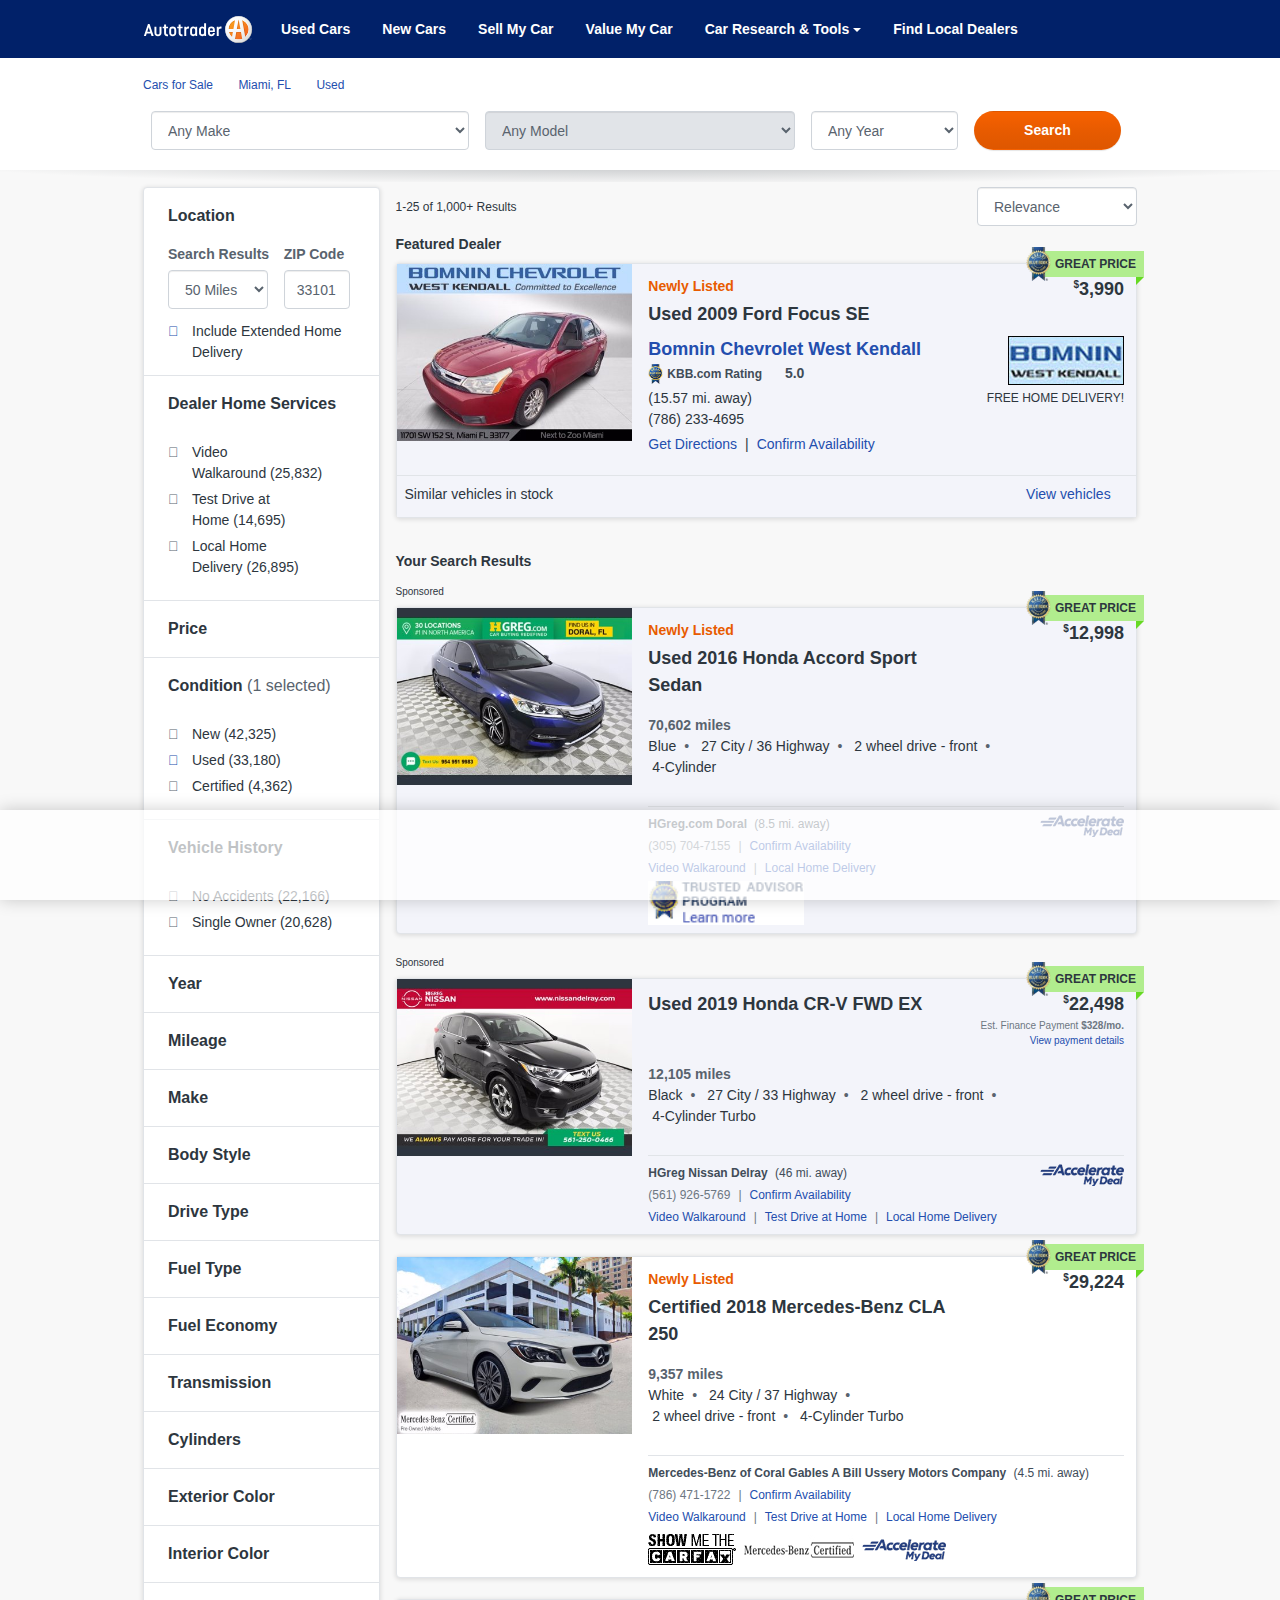
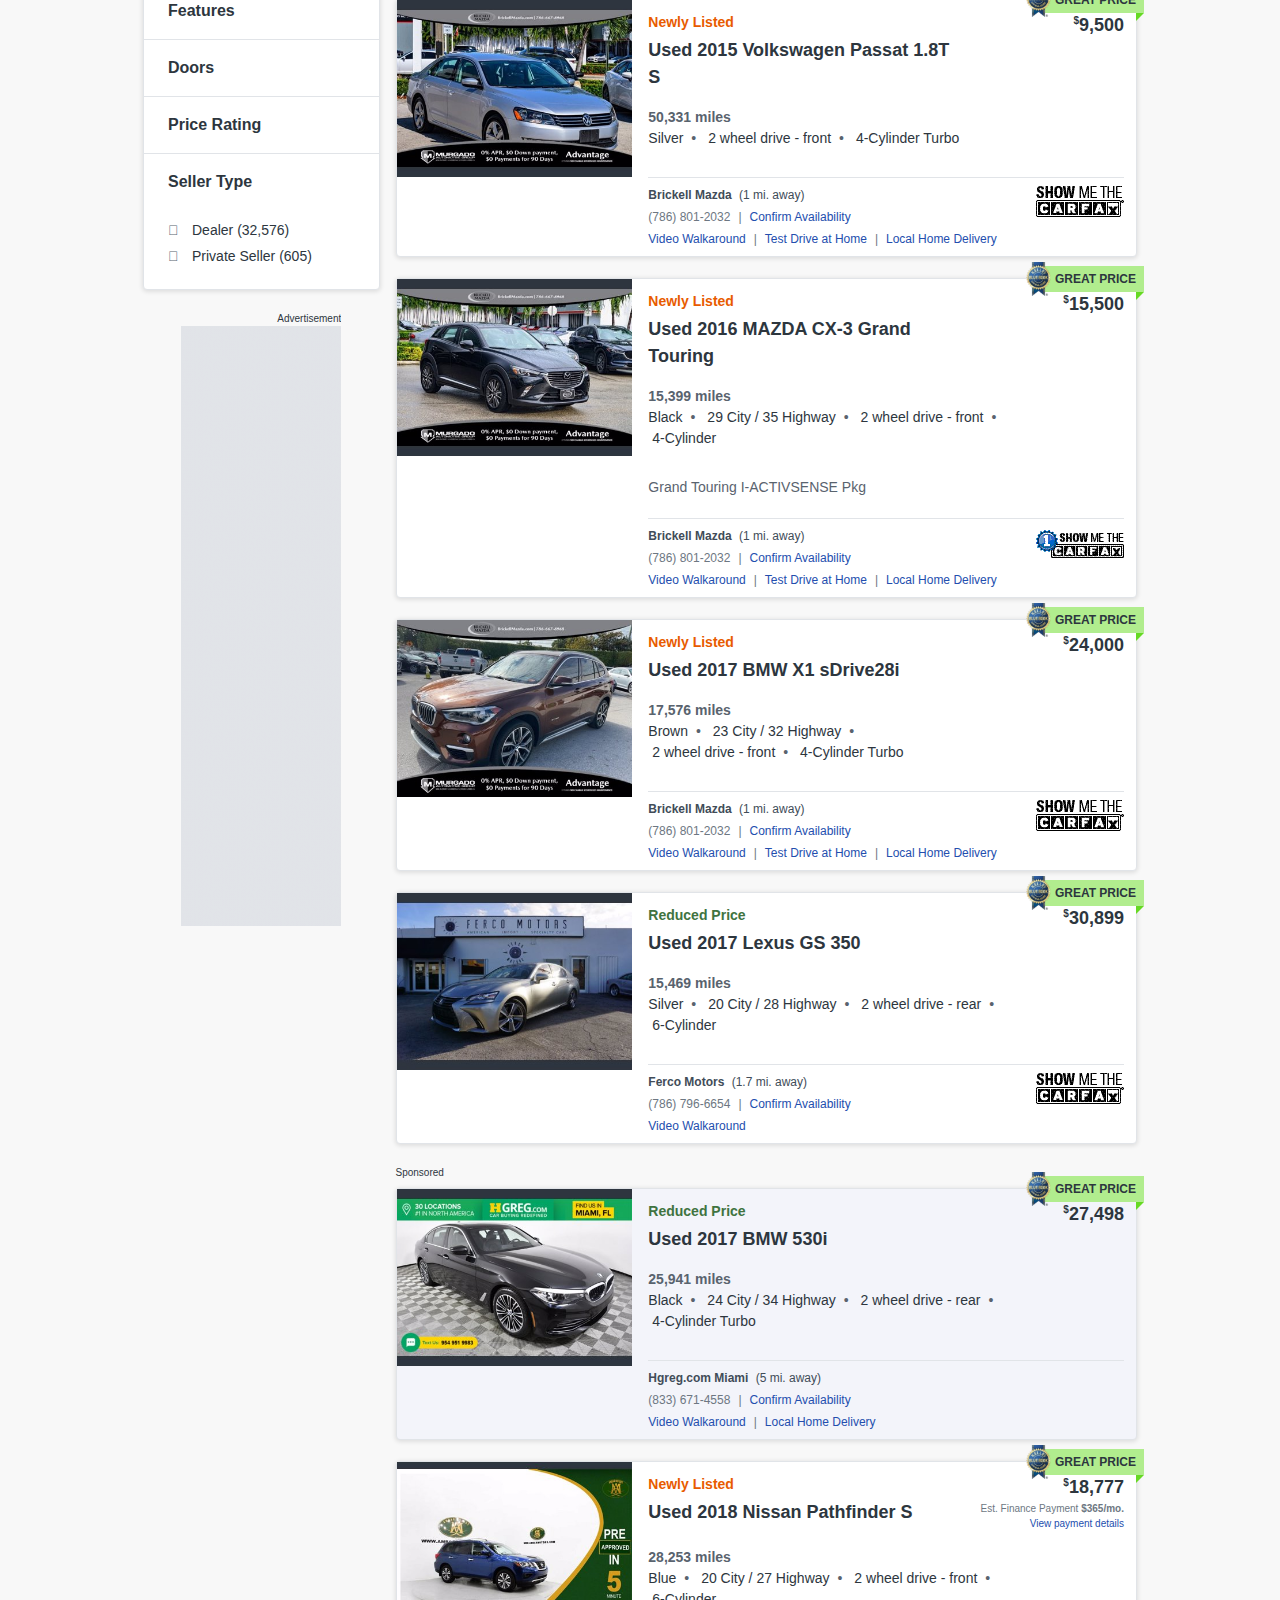
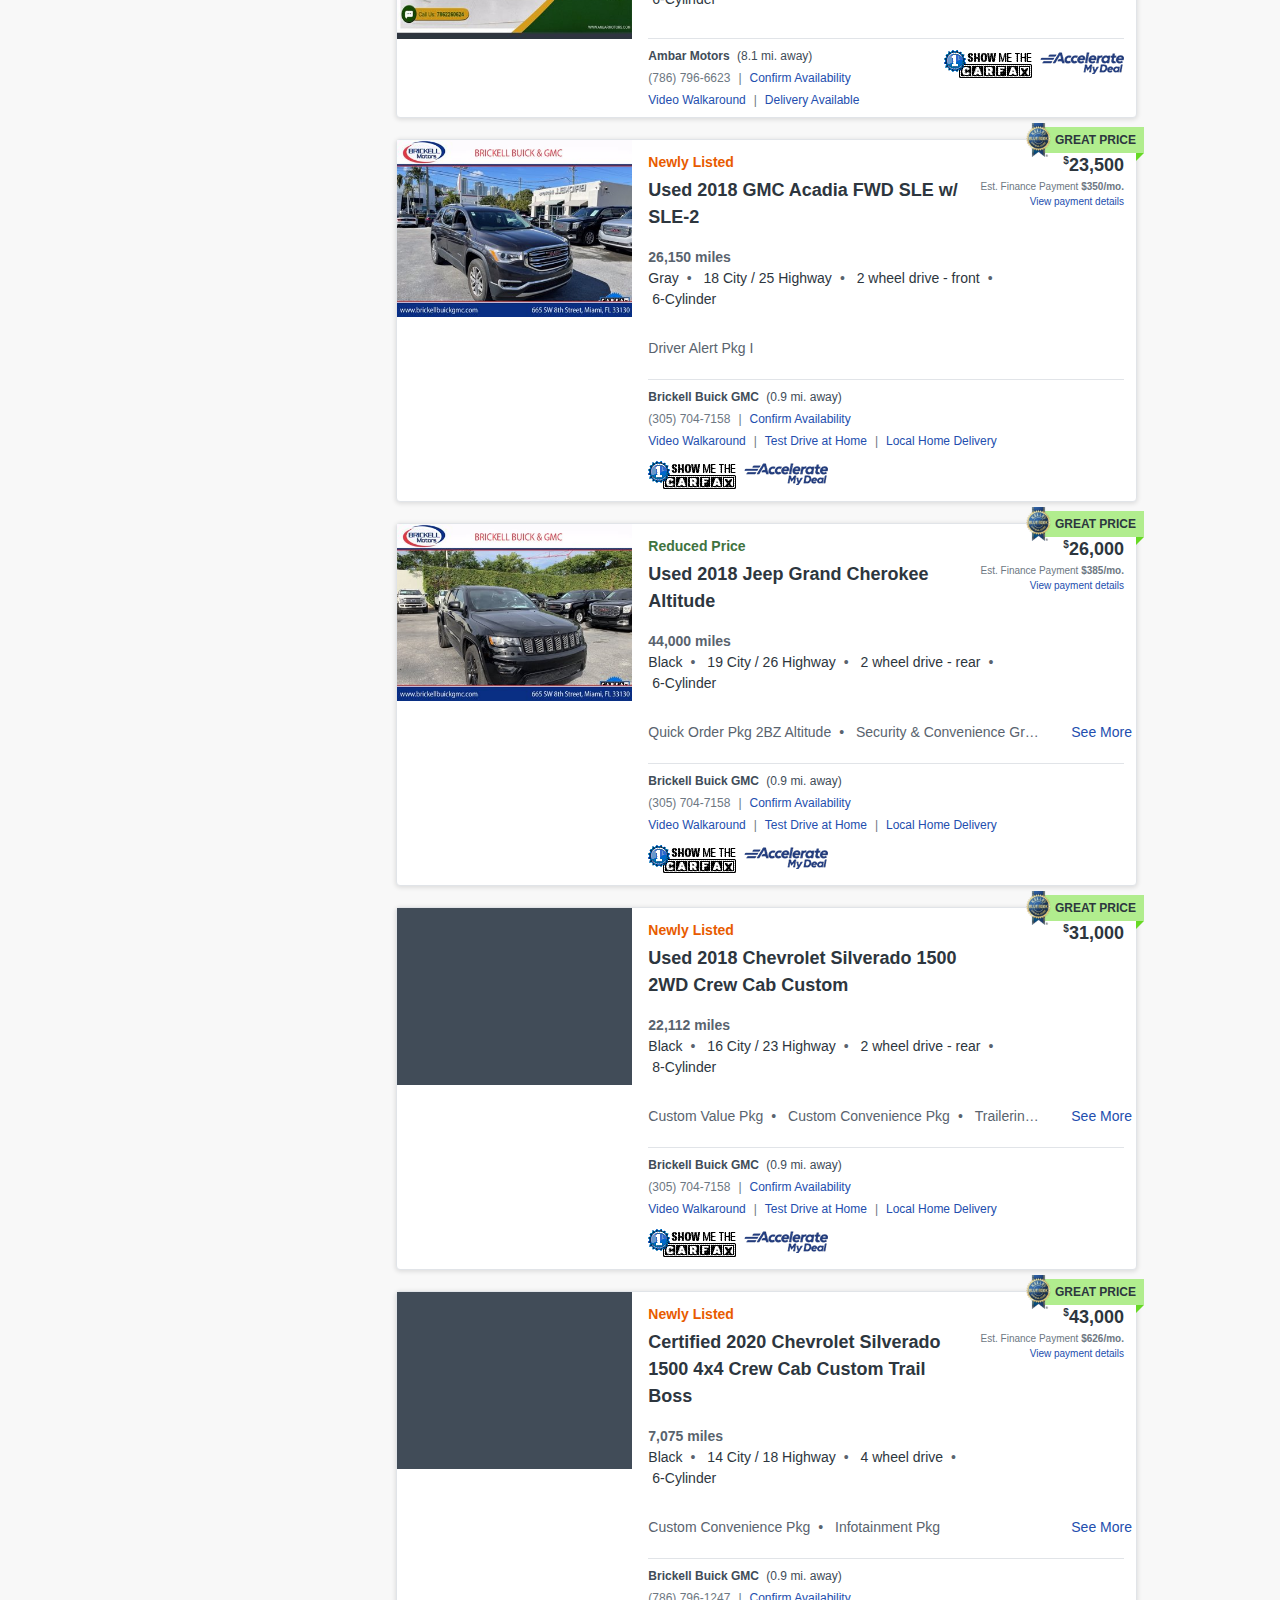
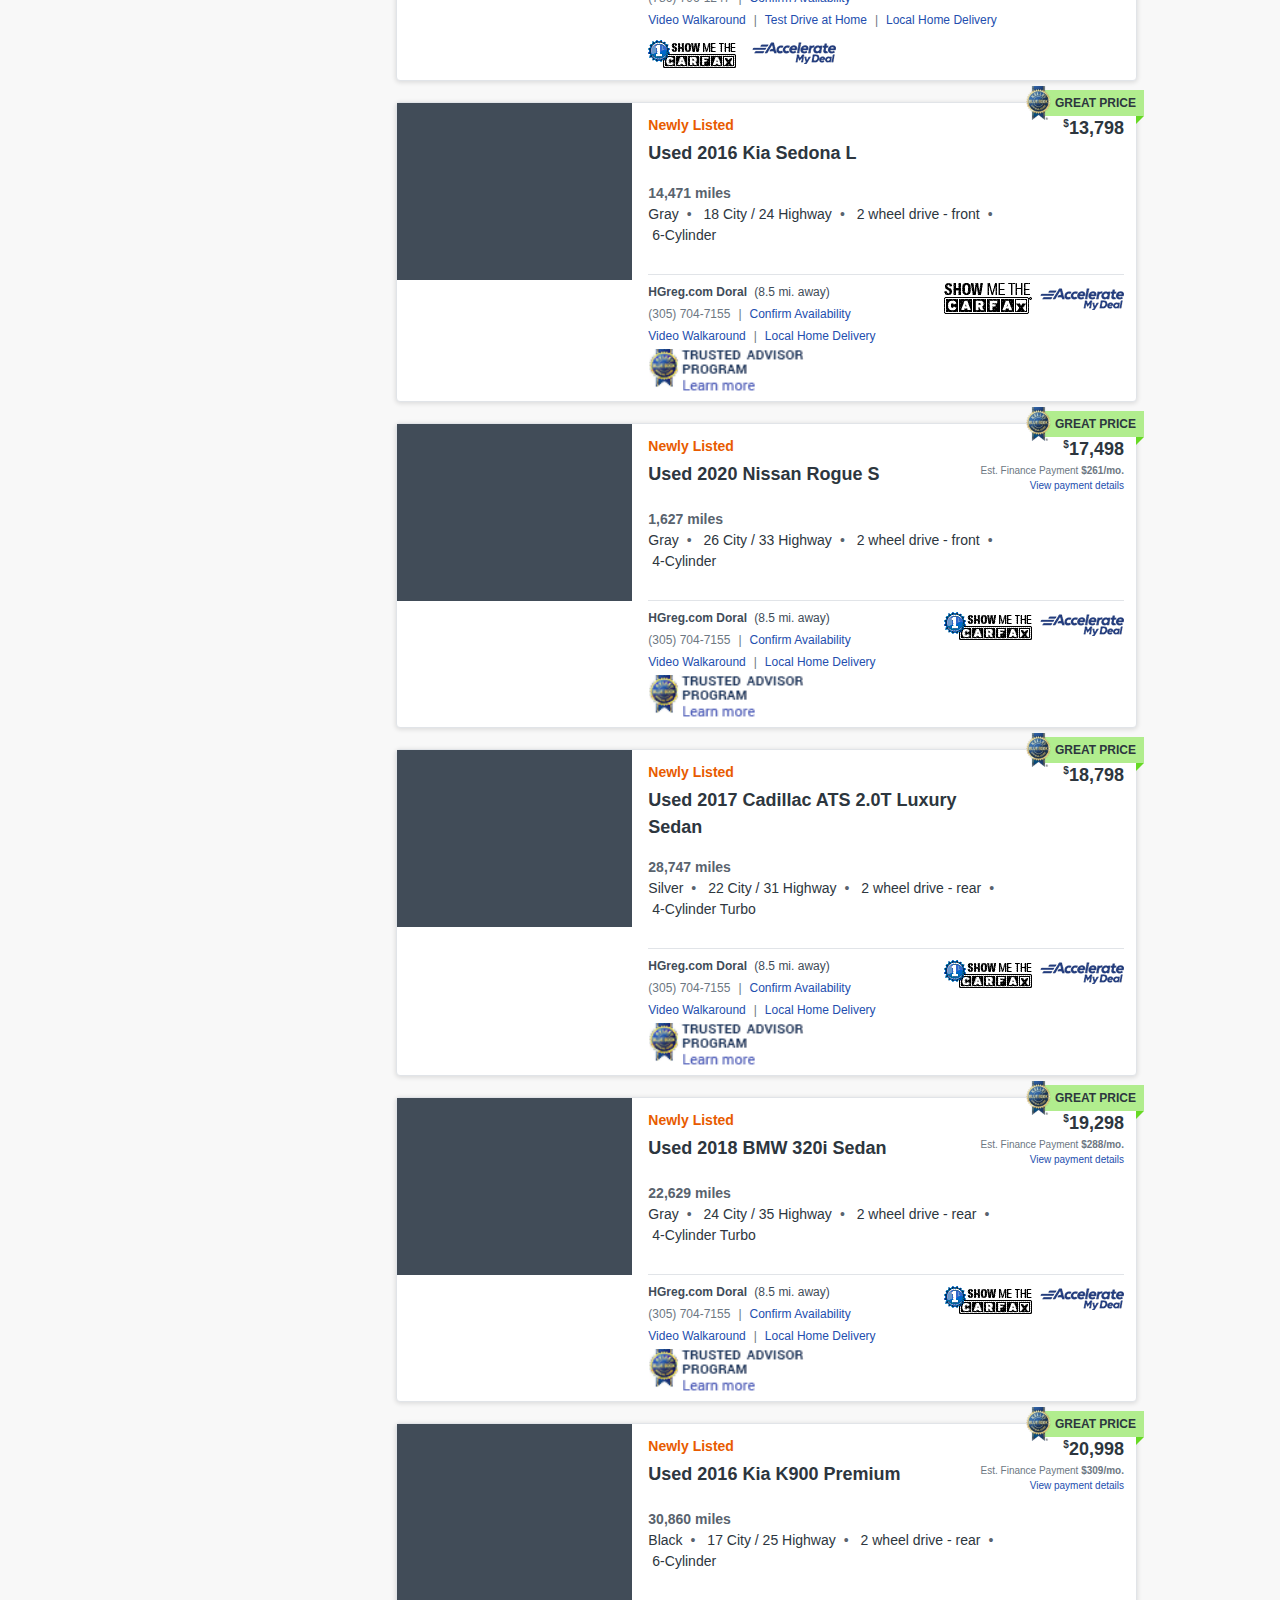
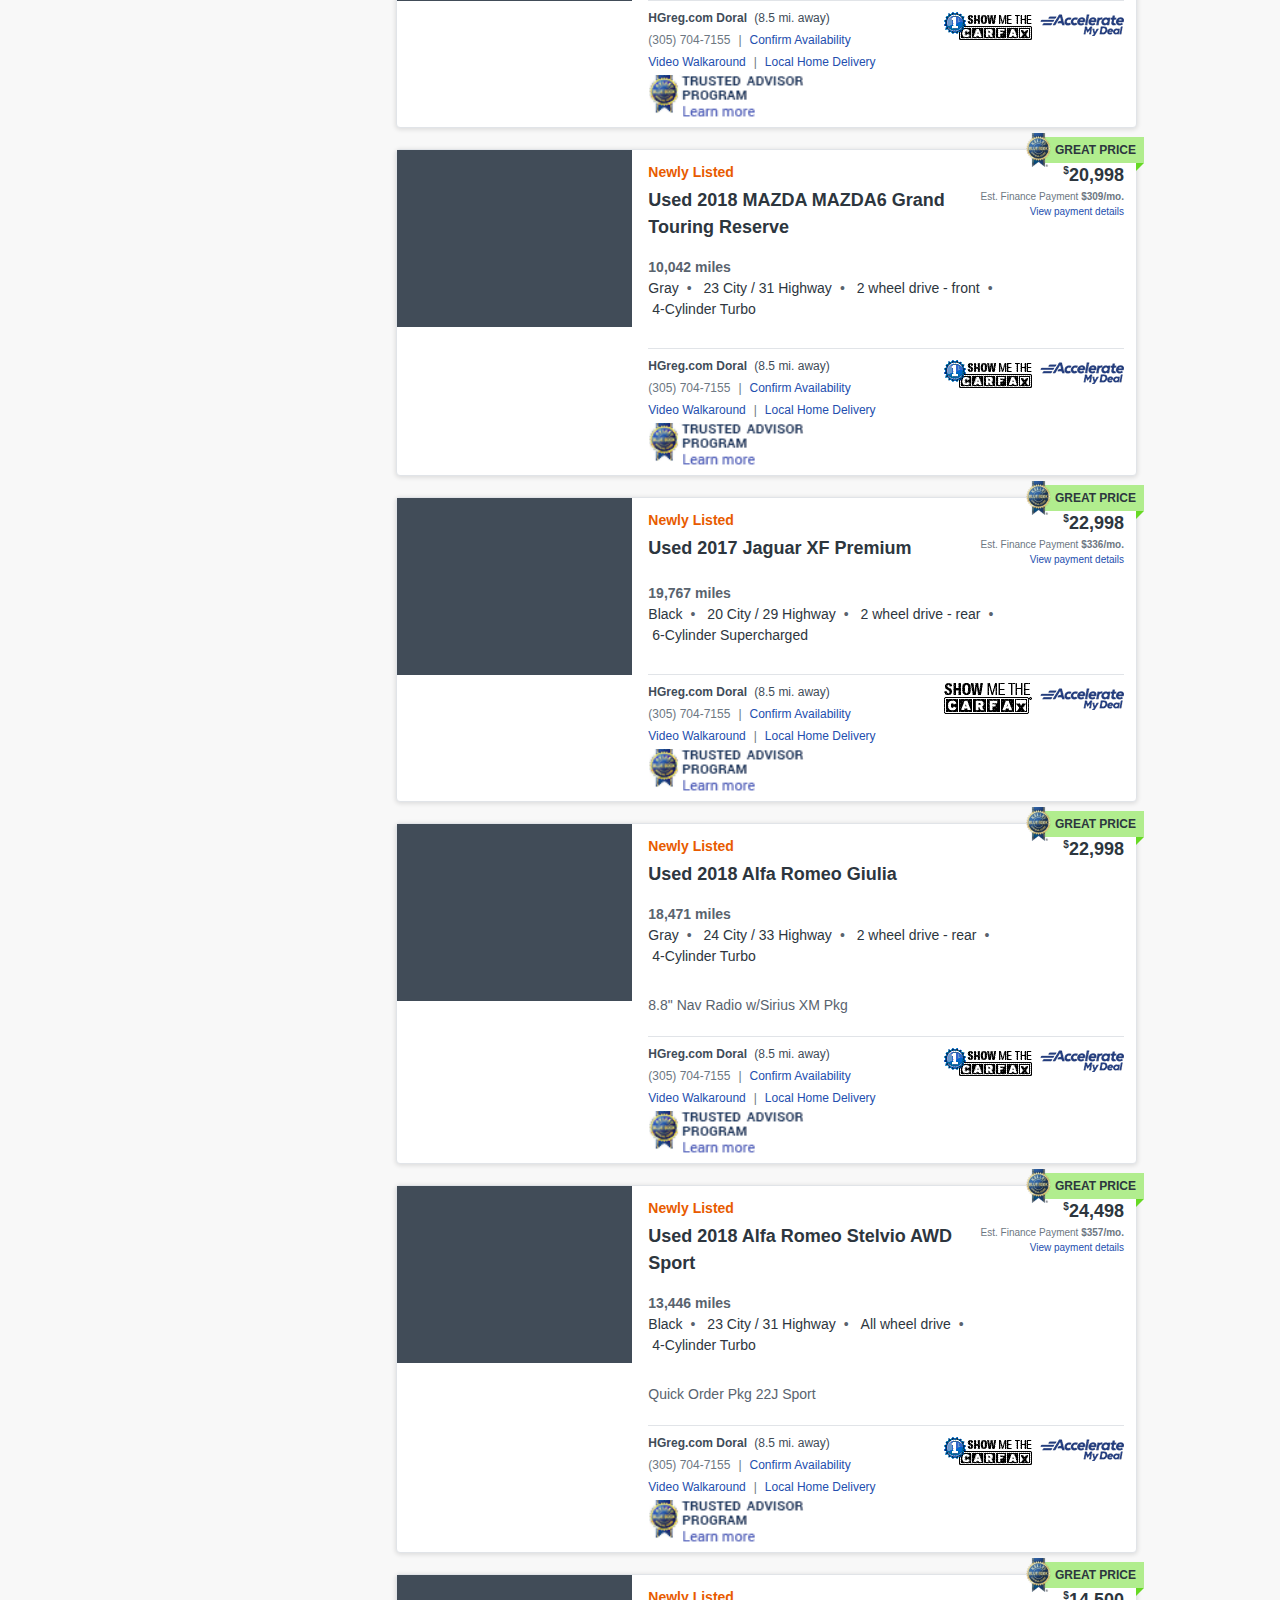
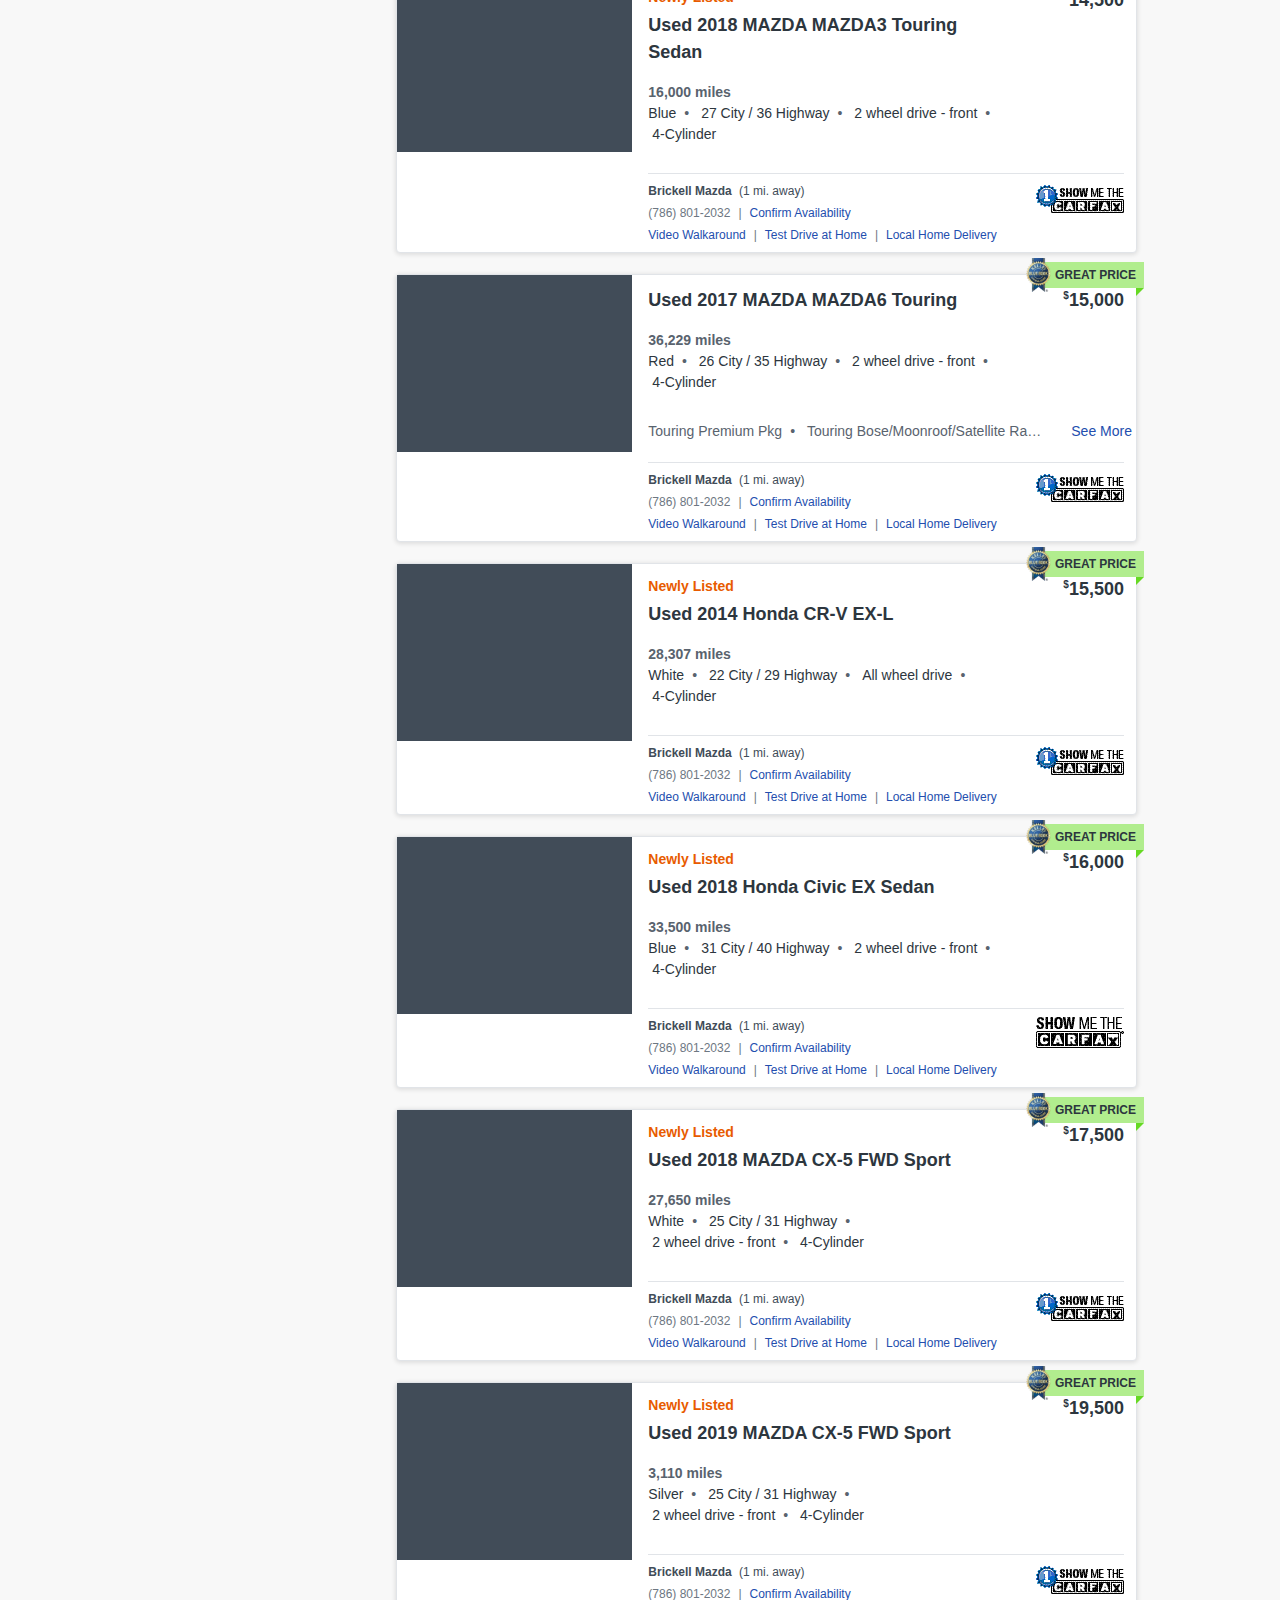
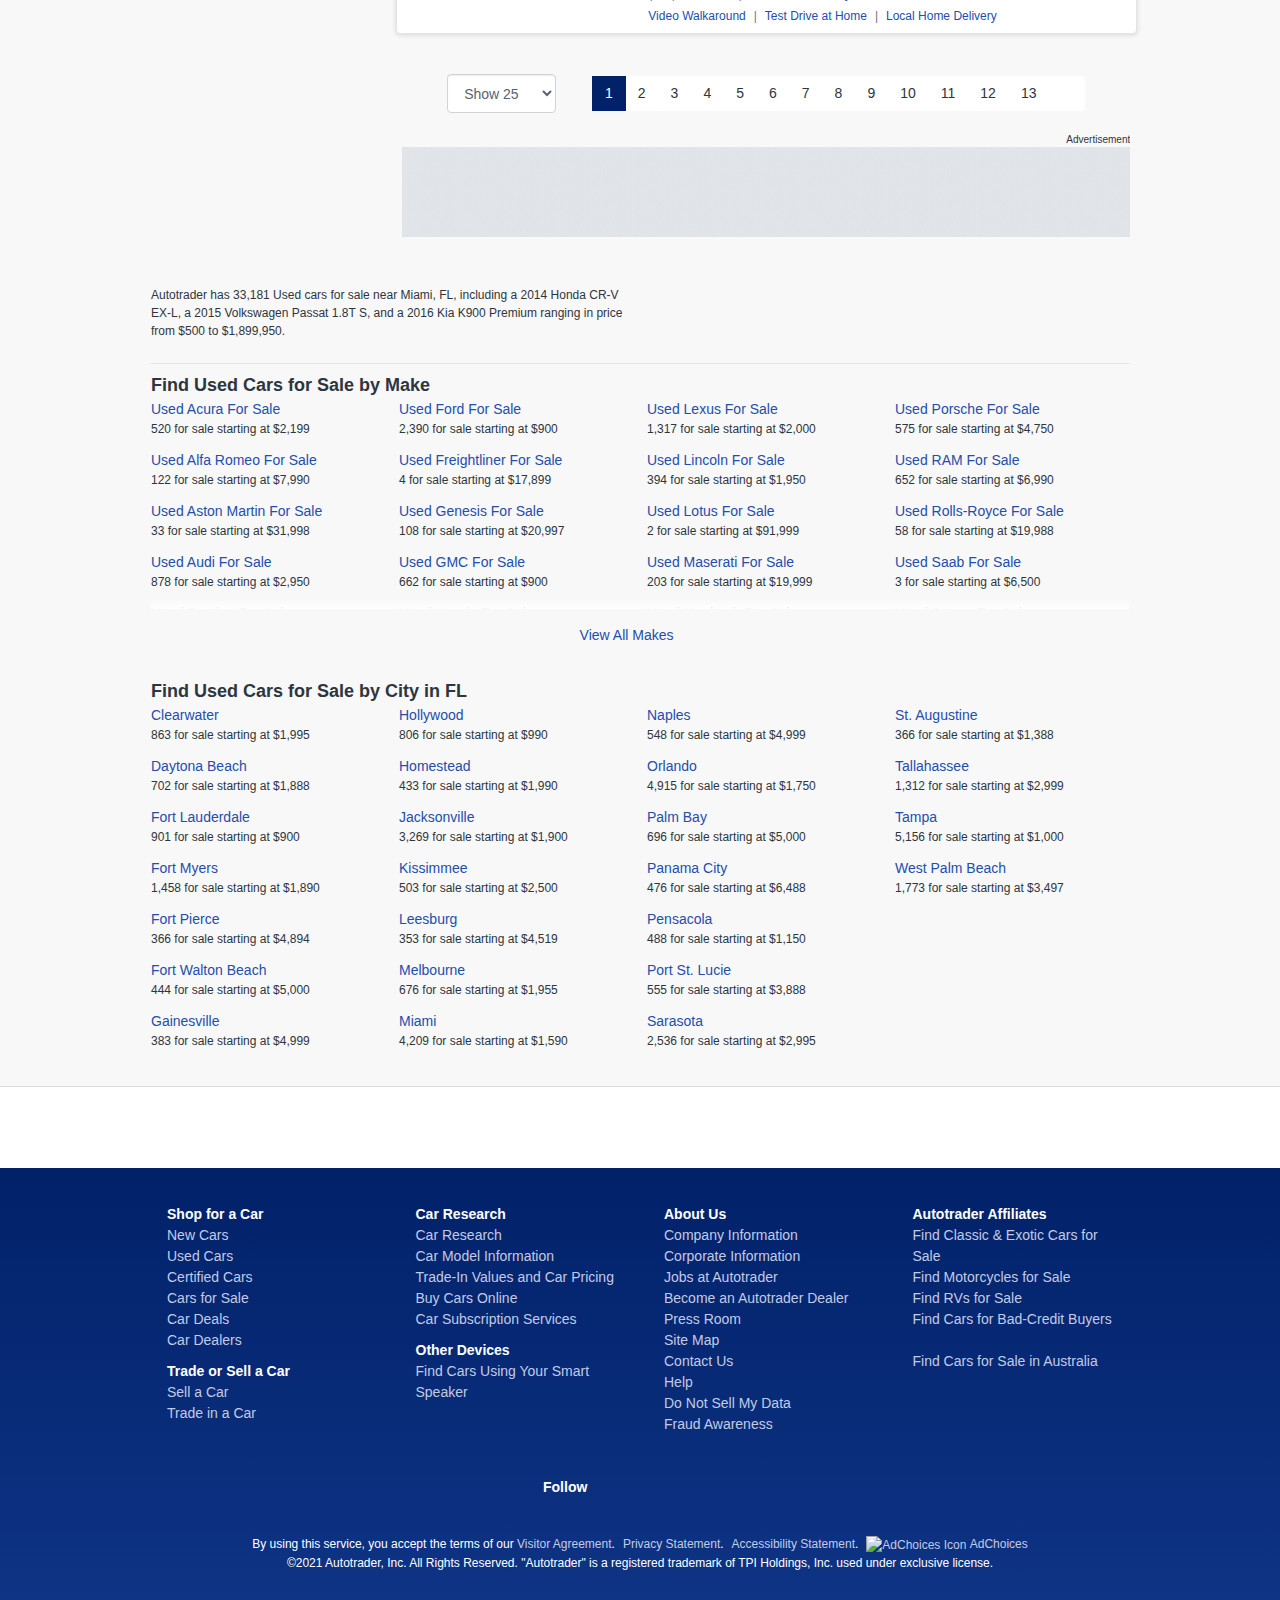
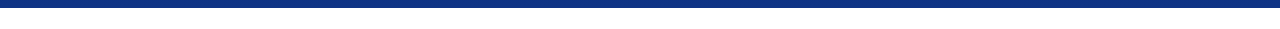
==== public/index.html @ 30ab5e2f "Added public folder" ====
<!DOCTYPE html>
<!-- saved from url=(0088)https://www.autotrader.com/cars-for-sale/searchresults.xhtml?zip=33101&listingTypes=used -->
<html lang="en">
<head>
<meta http-equiv="Content-Type" content="text/html; charset=UTF-8">
<meta http-equiv="X-UA-Compatible" content="IE=edge">
<meta name="viewport" content="width=device-width, initial-scale=1">
<title>Used Cars for Sale in Miami, FL (with Photos) -
	Autotrader</title>
<meta data-rh="true" name="description"
	content="See good deals, great deals and more on Used Cars in Miami, FL. Search from 33181 Used cars for sale, including a  2014 Honda CR-V EX-L, a  2015 Volkswagen Passat 1.8T S, and a  2016 Kia Sedona L ranging in price from $500 to $1,899,950.">
<meta data-rh="true" name="p:domain_verify"
	content="315d28475397cff9ca9875c3d437ee5b">
<meta data-rh="true" name="referrer" content="unsafe-url">
<meta data-rh="true" property="fb:admins" content="100000201817615">
<meta data-rh="true" property="fb:admins" content="57701950">
<meta data-rh="true" property="og:title"
	content="Used Cars for Sale in Miami, FL (with Photos) - Autotrader">
<meta data-rh="true" property="og:type" content="website">
<meta data-rh="true" property="og:url"
	content="https://www.autotrader.com/cars-for-sale/miami-fl-33101?location=&amp;dma=&amp;searchRadius=50">
<meta data-rh="true" property="og:image"
	content="https://www.autotrader.com/resources/img/components/open-graph_autotrader_new.png">
<meta data-rh="true" property="og:description"
	content="See good deals, great deals and more on Used Cars in Miami, FL. Search from 33181 Used cars for sale, including a  2014 Honda CR-V EX-L, a  2015 Volkswagen Passat 1.8T S, and a  2016 Kia Sedona L ranging in price from $500 to $1,899,950.">
<meta data-rh="true" property="og:site_name" content="Autotrader">
<link data-rh="true" rel="canonical"
	href="https://www.autotrader.com/cars-for-sale/miami-fl-33130">
<link data-rh="true" rel="image_src"
	href="https://www.autotrader.com/resources/img/components/open-graph_autotrader_new.png">
<link data-rh="true" rel="preload"
	href="https://fonts.gstatic.com/s/roboto/v20/KFOmCnqEu92Fr1Mu4mxKKTU1Kg.woff2"
	as="font" crossorigin="anonymous">
<link data-rh="true" rel="preload"
	href="https://fonts.gstatic.com/s/roboto/v20/KFOlCnqEu92Fr1MmWUlfBBc4AMP6lQ.woff2"
	as="font" crossorigin="anonymous">
<link data-rh="true" rel="preload" as="style"
	href="./Used Cars for Sale in Miami, FL (with Photos) - Autotrader_files/css2"
	crossorigin="anonymous">
<link data-rh="true" rel="stylesheet"
	href="./Used Cars for Sale in Miami, FL (with Photos) - Autotrader_files/css2"
	crossorigin="anonymous">
<link data-rh="true" rel="preload"
	href="https://www.autotrader.com/cars-for-sale/client/js/fonts/AXLcons.woff2"
	as="font" crossorigin="anonymous">
<link data-rh="true" rel="preconnect"
	href="https://assets.adobedtm.com/" crossorigin="anonymous">
<link data-rh="true" rel="preconnect"
	href="https://a10829270344.cdn.optimizely.com/">
<link data-rh="true" rel="preload"
	href="./Used Cars for Sale in Miami, FL (with Photos) - Autotrader_files/6695d25a309641aa94bc090f48d98955.jpg"
	as="image">
<link
	href="./Used Cars for Sale in Miami, FL (with Photos) - Autotrader_files/10.61bac5823bd93ba203cc.css"
	media="screen, projection" rel="stylesheet" type="text/css">
<script
	src="./Used Cars for Sale in Miami, FL (with Photos) - Autotrader_files/osd.js.download"></script>
<script type="text/javascript" async=""
	src="./Used Cars for Sale in Miami, FL (with Photos) - Autotrader_files/js"></script>
<script type="text/javascript"
	src="./Used Cars for Sale in Miami, FL (with Photos) - Autotrader_files/3136b8c69c"></script>
<script
	src="./Used Cars for Sale in Miami, FL (with Photos) - Autotrader_files/nr-1194.min.js.download"></script>
<script type="text/javascript" async=""
	src="./Used Cars for Sale in Miami, FL (with Photos) - Autotrader_files/clarivoy.js.download"></script>
<script async=""
	src="./Used Cars for Sale in Miami, FL (with Photos) - Autotrader_files/a91bb57d7f3f4.js.download"></script>
<script type="text/javascript" async=""
	src="./Used Cars for Sale in Miami, FL (with Photos) - Autotrader_files/262854n559168.js.download"></script>
<script async=""
	src="./Used Cars for Sale in Miami, FL (with Photos) - Autotrader_files/loader.js.download"></script>
<script
	src="./Used Cars for Sale in Miami, FL (with Photos) - Autotrader_files/bat.js.download"
	async=""></script>
<script
	src="./Used Cars for Sale in Miami, FL (with Photos) - Autotrader_files/1088220411210535"
	async=""></script>
<script async=""
	src="./Used Cars for Sale in Miami, FL (with Photos) - Autotrader_files/fbevents.js.download"></script>
<script type="text/javascript" async=""
	src="./Used Cars for Sale in Miami, FL (with Photos) - Autotrader_files/f.txt"></script>
<script type="text/javascript" async=""
	src="./Used Cars for Sale in Miami, FL (with Photos) - Autotrader_files/js(1)"></script>
<script
	src="./Used Cars for Sale in Miami, FL (with Photos) - Autotrader_files/cookie-first.js.download"></script>
<script>window.NREUM||(NREUM={});NREUM.info = {"agent":"","beacon":"bam-cell.nr-data.net","errorBeacon":"bam-cell.nr-data.net","licenseKey":"3136b8c69c","applicationID":"383969982","applicationTime":751.350943,"transactionName":"ZgRXZRBWC0FVVxBdWF9OdkQRQwpfG0cWRA==","queueTime":0,"ttGuid":"60eeeb49f0f7a696","agentToken":null}; (window.NREUM||(NREUM={})).init={privacy:{cookies_enabled:true}};(window.NREUM||(NREUM={})).loader_config={xpid:"VQMDUlBUCBADXFJbAQgOXlY=",licenseKey:"3136b8c69c",applicationID:"383969982"};window.NREUM||(NREUM={}),__nr_require=function(t,e,n){function r(n){if(!e[n]){var i=e[n]={exports:{}};t[n][0].call(i.exports,function(e){var i=t[n][1][e];return r(i||e)},i,i.exports)}return e[n].exports}if("function"==typeof __nr_require)return __nr_require;for(var i=0;i<n.length;i++)r(n[i]);return r}({1:[function(t,e,n){function r(t){try{c.console&&console.log(t)}catch(e){}}var i,o=t("ee"),a=t(23),c={};try{i=localStorage.getItem("__nr_flags").split(","),console&&"function"==typeof console.log&&(c.console=!0,i.indexOf("dev")!==-1&&(c.dev=!0),i.indexOf("nr_dev")!==-1&&(c.nrDev=!0))}catch(s){}c.nrDev&&o.on("internal-error",function(t){r(t.stack)}),c.dev&&o.on("fn-err",function(t,e,n){r(n.stack)}),c.dev&&(r("NR AGENT IN DEVELOPMENT MODE"),r("flags: "+a(c,function(t,e){return t}).join(", ")))},{}],2:[function(t,e,n){function r(t,e,n,r,c){try{p?p-=1:i(c||new UncaughtException(t,e,n),!0)}catch(f){try{o("ierr",[f,s.now(),!0])}catch(d){}}return"function"==typeof u&&u.apply(this,a(arguments))}function UncaughtException(t,e,n){this.message=t||"Uncaught error with no additional information",this.sourceURL=e,this.line=n}function i(t,e){var n=e?null:s.now();o("err",[t,n])}var o=t("handle"),a=t(24),c=t("ee"),s=t("loader"),f=t("gos"),u=window.onerror,d=!1,l="nr@seenError",p=0;s.features.err=!0,t(1),window.onerror=r;try{throw new Error}catch(h){"stack"in h&&(t(9),t(8),"addEventListener"in window&&t(5),s.xhrWrappable&&t(10),d=!0)}c.on("fn-start",function(t,e,n){d&&(p+=1)}),c.on("fn-err",function(t,e,n){d&&!n[l]&&(f(n,l,function(){return!0}),this.thrown=!0,i(n))}),c.on("fn-end",function(){d&&!this.thrown&&p>0&&(p-=1)}),c.on("internal-error",function(t){o("ierr",[t,s.now(),!0])})},{}],3:[function(t,e,n){t("loader").features.ins=!0},{}],4:[function(t,e,n){function r(t){}if(window.performance&&window.performance.timing&&window.performance.getEntriesByType){var i=t("ee"),o=t("handle"),a=t(9),c=t(8),s="learResourceTimings",f="addEventListener",u="resourcetimingbufferfull",d="bstResource",l="resource",p="-start",h="-end",m="fn"+p,w="fn"+h,v="bstTimer",g="pushState",y=t("loader");y.features.stn=!0,t(7),"addEventListener"in window&&t(5);var x=NREUM.o.EV;i.on(m,function(t,e){var n=t[0];n instanceof x&&(this.bstStart=y.now())}),i.on(w,function(t,e){var n=t[0];n instanceof x&&o("bst",[n,e,this.bstStart,y.now()])}),a.on(m,function(t,e,n){this.bstStart=y.now(),this.bstType=n}),a.on(w,function(t,e){o(v,[e,this.bstStart,y.now(),this.bstType])}),c.on(m,function(){this.bstStart=y.now()}),c.on(w,function(t,e){o(v,[e,this.bstStart,y.now(),"requestAnimationFrame"])}),i.on(g+p,function(t){this.time=y.now(),this.startPath=location.pathname+location.hash}),i.on(g+h,function(t){o("bstHist",[location.pathname+location.hash,this.startPath,this.time])}),f in window.performance&&(window.performance["c"+s]?window.performance[f](u,function(t){o(d,[window.performance.getEntriesByType(l)]),window.performance["c"+s]()},!1):window.performance[f]("webkit"+u,function(t){o(d,[window.performance.getEntriesByType(l)]),window.performance["webkitC"+s]()},!1)),document[f]("scroll",r,{passive:!0}),document[f]("keypress",r,!1),document[f]("click",r,!1)}},{}],5:[function(t,e,n){function r(t){for(var e=t;e&&!e.hasOwnProperty(u);)e=Object.getPrototypeOf(e);e&&i(e)}function i(t){c.inPlace(t,[u,d],"-",o)}function o(t,e){return t[1]}var a=t("ee").get("events"),c=t("wrap-function")(a,!0),s=t("gos"),f=XMLHttpRequest,u="addEventListener",d="removeEventListener";e.exports=a,"getPrototypeOf"in Object?(r(document),r(window),r(f.prototype)):f.prototype.hasOwnProperty(u)&&(i(window),i(f.prototype)),a.on(u+"-start",function(t,e){var n=t[1],r=s(n,"nr@wrapped",function(){function t(){if("function"==typeof n.handleEvent)return n.handleEvent.apply(n,arguments)}var e={object:t,"function":n}[typeof n];return e?c(e,"fn-",null,e.name||"anonymous"):n});this.wrapped=t[1]=r}),a.on(d+"-start",function(t){t[1]=this.wrapped||t[1]})},{}],6:[function(t,e,n){function r(t,e,n){var r=t[e];"function"==typeof r&&(t[e]=function(){var t=o(arguments),e={};i.emit(n+"before-start",[t],e);var a;e[m]&&e[m].dt&&(a=e[m].dt);var c=r.apply(this,t);return i.emit(n+"start",[t,a],c),c.then(function(t){return i.emit(n+"end",[null,t],c),t},function(t){throw i.emit(n+"end",[t],c),t})})}var i=t("ee").get("fetch"),o=t(24),a=t(23);e.exports=i;var c=window,s="fetch-",f=s+"body-",u=["arrayBuffer","blob","json","text","formData"],d=c.Request,l=c.Response,p=c.fetch,h="prototype",m="nr@context";d&&l&&p&&(a(u,function(t,e){r(d[h],e,f),r(l[h],e,f)}),r(c,"fetch",s),i.on(s+"end",function(t,e){var n=this;if(e){var r=e.headers.get("content-length");null!==r&&(n.rxSize=r),i.emit(s+"done",[null,e],n)}else i.emit(s+"done",[t],n)}))},{}],7:[function(t,e,n){var r=t("ee").get("history"),i=t("wrap-function")(r);e.exports=r;var o=window.history&&window.history.constructor&&window.history.constructor.prototype,a=window.history;o&&o.pushState&&o.replaceState&&(a=o),i.inPlace(a,["pushState","replaceState"],"-")},{}],8:[function(t,e,n){var r=t("ee").get("raf"),i=t("wrap-function")(r),o="equestAnimationFrame";e.exports=r,i.inPlace(window,["r"+o,"mozR"+o,"webkitR"+o,"msR"+o],"raf-"),r.on("raf-start",function(t){t[0]=i(t[0],"fn-")})},{}],9:[function(t,e,n){function r(t,e,n){t[0]=a(t[0],"fn-",null,n)}function i(t,e,n){this.method=n,this.timerDuration=isNaN(t[1])?0:+t[1],t[0]=a(t[0],"fn-",this,n)}var o=t("ee").get("timer"),a=t("wrap-function")(o),c="setTimeout",s="setInterval",f="clearTimeout",u="-start",d="-";e.exports=o,a.inPlace(window,[c,"setImmediate"],c+d),a.inPlace(window,[s],s+d),a.inPlace(window,[f,"clearImmediate"],f+d),o.on(s+u,r),o.on(c+u,i)},{}],10:[function(t,e,n){function r(t,e){d.inPlace(e,["onreadystatechange"],"fn-",c)}function i(){var t=this,e=u.context(t);t.readyState>3&&!e.resolved&&(e.resolved=!0,u.emit("xhr-resolved",[],t)),d.inPlace(t,g,"fn-",c)}function o(t){y.push(t),h&&(b?b.then(a):w?w(a):(E=-E,R.data=E))}function a(){for(var t=0;t<y.length;t++)r([],y[t]);y.length&&(y=[])}function c(t,e){return e}function s(t,e){for(var n in t)e[n]=t[n];return e}t(5);var f=t("ee"),u=f.get("xhr"),d=t("wrap-function")(u),l=NREUM.o,p=l.XHR,h=l.MO,m=l.PR,w=l.SI,v="readystatechange",g=["onload","onerror","onabort","onloadstart","onloadend","onprogress","ontimeout"],y=[];e.exports=u;var x=window.XMLHttpRequest=function(t){var e=new p(t);try{u.emit("new-xhr",[e],e),e.addEventListener(v,i,!1)}catch(n){try{u.emit("internal-error",[n])}catch(r){}}return e};if(s(p,x),x.prototype=p.prototype,d.inPlace(x.prototype,["open","send"],"-xhr-",c),u.on("send-xhr-start",function(t,e){r(t,e),o(e)}),u.on("open-xhr-start",r),h){var b=m&&m.resolve();if(!w&&!m){var E=1,R=document.createTextNode(E);new h(a).observe(R,{characterData:!0})}}else f.on("fn-end",function(t){t[0]&&t[0].type===v||a()})},{}],11:[function(t,e,n){function r(t){if(!c(t))return null;var e=window.NREUM;if(!e.loader_config)return null;var n=(e.loader_config.accountID||"").toString()||null,r=(e.loader_config.agentID||"").toString()||null,f=(e.loader_config.trustKey||"").toString()||null;if(!n||!r)return null;var h=p.generateSpanId(),m=p.generateTraceId(),w=Date.now(),v={spanId:h,traceId:m,timestamp:w};return(t.sameOrigin||s(t)&&l())&&(v.traceContextParentHeader=i(h,m),v.traceContextStateHeader=o(h,w,n,r,f)),(t.sameOrigin&&!u()||!t.sameOrigin&&s(t)&&d())&&(v.newrelicHeader=a(h,m,w,n,r,f)),v}function i(t,e){return"00-"+e+"-"+t+"-01"}function o(t,e,n,r,i){var o=0,a="",c=1,s="",f="";return i+"@nr="+o+"-"+c+"-"+n+"-"+r+"-"+t+"-"+a+"-"+s+"-"+f+"-"+e}function a(t,e,n,r,i,o){var a="btoa"in window&&"function"==typeof window.btoa;if(!a)return null;var c={v:[0,1],d:{ty:"Browser",ac:r,ap:i,id:t,tr:e,ti:n}};return o&&r!==o&&(c.d.tk=o),btoa(JSON.stringify(c))}function c(t){return f()&&s(t)}function s(t){var e=!1,n={};if("init"in NREUM&&"distributed_tracing"in NREUM.init&&(n=NREUM.init.distributed_tracing),t.sameOrigin)e=!0;else if(n.allowed_origins instanceof Array)for(var r=0;r<n.allowed_origins.length;r++){var i=h(n.allowed_origins[r]);if(t.hostname===i.hostname&&t.protocol===i.protocol&&t.port===i.port){e=!0;break}}return e}function f(){return"init"in NREUM&&"distributed_tracing"in NREUM.init&&!!NREUM.init.distributed_tracing.enabled}function u(){return"init"in NREUM&&"distributed_tracing"in NREUM.init&&!!NREUM.init.distributed_tracing.exclude_newrelic_header}function d(){return"init"in NREUM&&"distributed_tracing"in NREUM.init&&NREUM.init.distributed_tracing.cors_use_newrelic_header!==!1}function l(){return"init"in NREUM&&"distributed_tracing"in NREUM.init&&!!NREUM.init.distributed_tracing.cors_use_tracecontext_headers}var p=t(20),h=t(13);e.exports={generateTracePayload:r,shouldGenerateTrace:c}},{}],12:[function(t,e,n){function r(t){var e=this.params,n=this.metrics;if(!this.ended){this.ended=!0;for(var r=0;r<l;r++)t.removeEventListener(d[r],this.listener,!1);e.aborted||(n.duration=a.now()-this.startTime,this.loadCaptureCalled||4!==t.readyState?null==e.status&&(e.status=0):o(this,t),n.cbTime=this.cbTime,u.emit("xhr-done",[t],t),c("xhr",[e,n,this.startTime]))}}function i(t,e){var n=s(e),r=t.params;r.host=n.hostname+":"+n.port,r.pathname=n.pathname,t.parsedOrigin=s(e),t.sameOrigin=t.parsedOrigin.sameOrigin}function o(t,e){t.params.status=e.status;var n=w(e,t.lastSize);if(n&&(t.metrics.rxSize=n),t.sameOrigin){var r=e.getResponseHeader("X-NewRelic-App-Data");r&&(t.params.cat=r.split(", ").pop())}t.loadCaptureCalled=!0}var a=t("loader");if(a.xhrWrappable){var c=t("handle"),s=t(13),f=t(11).generateTracePayload,u=t("ee"),d=["load","error","abort","timeout"],l=d.length,p=t("id"),h=t(17),m=t(16),w=t(14),v=window.XMLHttpRequest;a.features.xhr=!0,t(10),t(6),u.on("new-xhr",function(t){var e=this;e.totalCbs=0,e.called=0,e.cbTime=0,e.end=r,e.ended=!1,e.xhrGuids={},e.lastSize=null,e.loadCaptureCalled=!1,t.addEventListener("load",function(n){o(e,t)},!1),h&&(h>34||h<10)||window.opera||t.addEventListener("progress",function(t){e.lastSize=t.loaded},!1)}),u.on("open-xhr-start",function(t){this.params={method:t[0]},i(this,t[1]),this.metrics={}}),u.on("open-xhr-end",function(t,e){"loader_config"in NREUM&&"xpid"in NREUM.loader_config&&this.sameOrigin&&e.setRequestHeader("X-NewRelic-ID",NREUM.loader_config.xpid);var n=f(this.parsedOrigin);if(n){var r=!1;n.newrelicHeader&&(e.setRequestHeader("newrelic",n.newrelicHeader),r=!0),n.traceContextParentHeader&&(e.setRequestHeader("traceparent",n.traceContextParentHeader),n.traceContextStateHeader&&e.setRequestHeader("tracestate",n.traceContextStateHeader),r=!0),r&&(this.dt=n)}}),u.on("send-xhr-start",function(t,e){var n=this.metrics,r=t[0],i=this;if(n&&r){var o=m(r);o&&(n.txSize=o)}this.startTime=a.now(),this.listener=function(t){try{"abort"!==t.type||i.loadCaptureCalled||(i.params.aborted=!0),("load"!==t.type||i.called===i.totalCbs&&(i.onloadCalled||"function"!=typeof e.onload))&&i.end(e)}catch(n){try{u.emit("internal-error",[n])}catch(r){}}};for(var c=0;c<l;c++)e.addEventListener(d[c],this.listener,!1)}),u.on("xhr-cb-time",function(t,e,n){this.cbTime+=t,e?this.onloadCalled=!0:this.called+=1,this.called!==this.totalCbs||!this.onloadCalled&&"function"==typeof n.onload||this.end(n)}),u.on("xhr-load-added",function(t,e){var n=""+p(t)+!!e;this.xhrGuids&&!this.xhrGuids[n]&&(this.xhrGuids[n]=!0,this.totalCbs+=1)}),u.on("xhr-load-removed",function(t,e){var n=""+p(t)+!!e;this.xhrGuids&&this.xhrGuids[n]&&(delete this.xhrGuids[n],this.totalCbs-=1)}),u.on("addEventListener-end",function(t,e){e instanceof v&&"load"===t[0]&&u.emit("xhr-load-added",[t[1],t[2]],e)}),u.on("removeEventListener-end",function(t,e){e instanceof v&&"load"===t[0]&&u.emit("xhr-load-removed",[t[1],t[2]],e)}),u.on("fn-start",function(t,e,n){e instanceof v&&("onload"===n&&(this.onload=!0),("load"===(t[0]&&t[0].type)||this.onload)&&(this.xhrCbStart=a.now()))}),u.on("fn-end",function(t,e){this.xhrCbStart&&u.emit("xhr-cb-time",[a.now()-this.xhrCbStart,this.onload,e],e)}),u.on("fetch-before-start",function(t){function e(t,e){var n=!1;return e.newrelicHeader&&(t.set("newrelic",e.newrelicHeader),n=!0),e.traceContextParentHeader&&(t.set("traceparent",e.traceContextParentHeader),e.traceContextStateHeader&&t.set("tracestate",e.traceContextStateHeader),n=!0),n}var n,r=t[1]||{};"string"==typeof t[0]?n=t[0]:t[0]&&t[0].url?n=t[0].url:window.URL&&t[0]&&t[0]instanceof URL&&(n=t[0].href),n&&(this.parsedOrigin=s(n),this.sameOrigin=this.parsedOrigin.sameOrigin);var i=f(this.parsedOrigin);if(i&&(i.newrelicHeader||i.traceContextParentHeader))if("string"==typeof t[0]||window.URL&&t[0]&&t[0]instanceof URL){var o={};for(var a in r)o[a]=r[a];o.headers=new Headers(r.headers||{}),e(o.headers,i)&&(this.dt=i),t.length>1?t[1]=o:t.push(o)}else t[0]&&t[0].headers&&e(t[0].headers,i)&&(this.dt=i)})}},{}],13:[function(t,e,n){var r={};e.exports=function(t){if(t in r)return r[t];var e=document.createElement("a"),n=window.location,i={};e.href=t,i.port=e.port;var o=e.href.split("://");!i.port&&o[1]&&(i.port=o[1].split("/")[0].split("@").pop().split(":")[1]),i.port&&"0"!==i.port||(i.port="https"===o[0]?"443":"80"),i.hostname=e.hostname||n.hostname,i.pathname=e.pathname,i.protocol=o[0],"/"!==i.pathname.charAt(0)&&(i.pathname="/"+i.pathname);var a=!e.protocol||":"===e.protocol||e.protocol===n.protocol,c=e.hostname===document.domain&&e.port===n.port;return i.sameOrigin=a&&(!e.hostname||c),"/"===i.pathname&&(r[t]=i),i}},{}],14:[function(t,e,n){function r(t,e){var n=t.responseType;return"json"===n&&null!==e?e:"arraybuffer"===n||"blob"===n||"json"===n?i(t.response):"text"===n||""===n||void 0===n?i(t.responseText):void 0}var i=t(16);e.exports=r},{}],15:[function(t,e,n){function r(){}function i(t,e,n){return function(){return o(t,[f.now()].concat(c(arguments)),e?null:this,n),e?void 0:this}}var o=t("handle"),a=t(23),c=t(24),s=t("ee").get("tracer"),f=t("loader"),u=NREUM;"undefined"==typeof window.newrelic&&(newrelic=u);var d=["setPageViewName","setCustomAttribute","setErrorHandler","finished","addToTrace","inlineHit","addRelease"],l="api-",p=l+"ixn-";a(d,function(t,e){u[e]=i(l+e,!0,"api")}),u.addPageAction=i(l+"addPageAction",!0),u.setCurrentRouteName=i(l+"routeName",!0),e.exports=newrelic,u.interaction=function(){return(new r).get()};var h=r.prototype={createTracer:function(t,e){var n={},r=this,i="function"==typeof e;return o(p+"tracer",[f.now(),t,n],r),function(){if(s.emit((i?"":"no-")+"fn-start",[f.now(),r,i],n),i)try{return e.apply(this,arguments)}catch(t){throw s.emit("fn-err",[arguments,this,t],n),t}finally{s.emit("fn-end",[f.now()],n)}}}};a("actionText,setName,setAttribute,save,ignore,onEnd,getContext,end,get".split(","),function(t,e){h[e]=i(p+e)}),newrelic.noticeError=function(t,e){"string"==typeof t&&(t=new Error(t)),o("err",[t,f.now(),!1,e])}},{}],16:[function(t,e,n){e.exports=function(t){if("string"==typeof t&&t.length)return t.length;if("object"==typeof t){if("undefined"!=typeof ArrayBuffer&&t instanceof ArrayBuffer&&t.byteLength)return t.byteLength;if("undefined"!=typeof Blob&&t instanceof Blob&&t.size)return t.size;if(!("undefined"!=typeof FormData&&t instanceof FormData))try{return JSON.stringify(t).length}catch(e){return}}}},{}],17:[function(t,e,n){var r=0,i=navigator.userAgent.match(/Firefox[\/\s](\d+\.\d+)/);i&&(r=+i[1]),e.exports=r},{}],18:[function(t,e,n){function r(){return c.exists&&performance.now?Math.round(performance.now()):(o=Math.max((new Date).getTime(),o))-a}function i(){return o}var o=(new Date).getTime(),a=o,c=t(25);e.exports=r,e.exports.offset=a,e.exports.getLastTimestamp=i},{}],19:[function(t,e,n){function r(t,e){var n=t.getEntries();n.forEach(function(t){"first-paint"===t.name?d("timing",["fp",Math.floor(t.startTime)]):"first-contentful-paint"===t.name&&d("timing",["fcp",Math.floor(t.startTime)])})}function i(t,e){var n=t.getEntries();n.length>0&&d("lcp",[n[n.length-1]])}function o(t){t.getEntries().forEach(function(t){t.hadRecentInput||d("cls",[t])})}function a(t){if(t instanceof h&&!w){var e=Math.round(t.timeStamp),n={type:t.type};e<=l.now()?n.fid=l.now()-e:e>l.offset&&e<=Date.now()?(e-=l.offset,n.fid=l.now()-e):e=l.now(),w=!0,d("timing",["fi",e,n])}}function c(t){d("pageHide",[l.now(),t])}if(!("init"in NREUM&&"page_view_timing"in NREUM.init&&"enabled"in NREUM.init.page_view_timing&&NREUM.init.page_view_timing.enabled===!1)){var s,f,u,d=t("handle"),l=t("loader"),p=t(22),h=NREUM.o.EV;if("PerformanceObserver"in window&&"function"==typeof window.PerformanceObserver){s=new PerformanceObserver(r);try{s.observe({entryTypes:["paint"]})}catch(m){}f=new PerformanceObserver(i);try{f.observe({entryTypes:["largest-contentful-paint"]})}catch(m){}u=new PerformanceObserver(o);try{u.observe({type:"layout-shift",buffered:!0})}catch(m){}}if("addEventListener"in document){var w=!1,v=["click","keydown","mousedown","pointerdown","touchstart"];v.forEach(function(t){document.addEventListener(t,a,!1)})}p(c)}},{}],20:[function(t,e,n){function r(){function t(){return e?15&e[n++]:16*Math.random()|0}var e=null,n=0,r=window.crypto||window.msCrypto;r&&r.getRandomValues&&(e=r.getRandomValues(new Uint8Array(31)));for(var i,o="xxxxxxxx-xxxx-4xxx-yxxx-xxxxxxxxxxxx",a="",c=0;c<o.length;c++)i=o[c],"x"===i?a+=t().toString(16):"y"===i?(i=3&t()|8,a+=i.toString(16)):a+=i;return a}function i(){return a(16)}function o(){return a(32)}function a(t){function e(){return n?15&n[r++]:16*Math.random()|0}var n=null,r=0,i=window.crypto||window.msCrypto;i&&i.getRandomValues&&Uint8Array&&(n=i.getRandomValues(new Uint8Array(31)));for(var o=[],a=0;a<t;a++)o.push(e().toString(16));return o.join("")}e.exports={generateUuid:r,generateSpanId:i,generateTraceId:o}},{}],21:[function(t,e,n){function r(t,e){if(!i)return!1;if(t!==i)return!1;if(!e)return!0;if(!o)return!1;for(var n=o.split("."),r=e.split("."),a=0;a<r.length;a++)if(r[a]!==n[a])return!1;return!0}var i=null,o=null,a=/Version\/(\S+)\s+Safari/;if(navigator.userAgent){var c=navigator.userAgent,s=c.match(a);s&&c.indexOf("Chrome")===-1&&c.indexOf("Chromium")===-1&&(i="Safari",o=s[1])}e.exports={agent:i,version:o,match:r}},{}],22:[function(t,e,n){function r(t){function e(){t(a&&document[a]?document[a]:document[i]?"hidden":"visible")}"addEventListener"in document&&o&&document.addEventListener(o,e,!1)}e.exports=r;var i,o,a;"undefined"!=typeof document.hidden?(i="hidden",o="visibilitychange",a="visibilityState"):"undefined"!=typeof document.msHidden?(i="msHidden",o="msvisibilitychange"):"undefined"!=typeof document.webkitHidden&&(i="webkitHidden",o="webkitvisibilitychange",a="webkitVisibilityState")},{}],23:[function(t,e,n){function r(t,e){var n=[],r="",o=0;for(r in t)i.call(t,r)&&(n[o]=e(r,t[r]),o+=1);return n}var i=Object.prototype.hasOwnProperty;e.exports=r},{}],24:[function(t,e,n){function r(t,e,n){e||(e=0),"undefined"==typeof n&&(n=t?t.length:0);for(var r=-1,i=n-e||0,o=Array(i<0?0:i);++r<i;)o[r]=t[e+r];return o}e.exports=r},{}],25:[function(t,e,n){e.exports={exists:"undefined"!=typeof window.performance&&window.performance.timing&&"undefined"!=typeof window.performance.timing.navigationStart}},{}],ee:[function(t,e,n){function r(){}function i(t){function e(t){return t&&t instanceof r?t:t?f(t,s,a):a()}function n(n,r,i,o,a){if(a!==!1&&(a=!0),!p.aborted||o){t&&a&&t(n,r,i);for(var c=e(i),s=m(n),f=s.length,u=0;u<f;u++)s[u].apply(c,r);var l=d[y[n]];return l&&l.push([x,n,r,c]),c}}function o(t,e){g[t]=m(t).concat(e)}function h(t,e){var n=g[t];if(n)for(var r=0;r<n.length;r++)n[r]===e&&n.splice(r,1)}function m(t){return g[t]||[]}function w(t){return l[t]=l[t]||i(n)}function v(t,e){u(t,function(t,n){e=e||"feature",y[n]=e,e in d||(d[e]=[])})}var g={},y={},x={on:o,addEventListener:o,removeEventListener:h,emit:n,get:w,listeners:m,context:e,buffer:v,abort:c,aborted:!1};return x}function o(t){return f(t,s,a)}function a(){return new r}function c(){(d.api||d.feature)&&(p.aborted=!0,d=p.backlog={})}var s="nr@context",f=t("gos"),u=t(23),d={},l={},p=e.exports=i();e.exports.getOrSetContext=o,p.backlog=d},{}],gos:[function(t,e,n){function r(t,e,n){if(i.call(t,e))return t[e];var r=n();if(Object.defineProperty&&Object.keys)try{return Object.defineProperty(t,e,{value:r,writable:!0,enumerable:!1}),r}catch(o){}return t[e]=r,r}var i=Object.prototype.hasOwnProperty;e.exports=r},{}],handle:[function(t,e,n){function r(t,e,n,r){i.buffer([t],r),i.emit(t,e,n)}var i=t("ee").get("handle");e.exports=r,r.ee=i},{}],id:[function(t,e,n){function r(t){var e=typeof t;return!t||"object"!==e&&"function"!==e?-1:t===window?0:a(t,o,function(){return i++})}var i=1,o="nr@id",a=t("gos");e.exports=r},{}],loader:[function(t,e,n){function r(){if(!b++){var t=x.info=NREUM.info,e=l.getElementsByTagName("script")[0];if(setTimeout(f.abort,3e4),!(t&&t.licenseKey&&t.applicationID&&e))return f.abort();s(g,function(e,n){t[e]||(t[e]=n)});var n=a();c("mark",["onload",n+x.offset],null,"api"),c("timing",["load",n]);var r=l.createElement("script");r.src="https://"+t.agent,e.parentNode.insertBefore(r,e)}}function i(){"complete"===l.readyState&&o()}function o(){c("mark",["domContent",a()+x.offset],null,"api")}var a=t(18),c=t("handle"),s=t(23),f=t("ee"),u=t(21),d=window,l=d.document,p="addEventListener",h="attachEvent",m=d.XMLHttpRequest,w=m&&m.prototype;NREUM.o={ST:setTimeout,SI:d.setImmediate,CT:clearTimeout,XHR:m,REQ:d.Request,EV:d.Event,PR:d.Promise,MO:d.MutationObserver};var v=""+location,g={beacon:"bam.nr-data.net",errorBeacon:"bam.nr-data.net",agent:"js-agent.newrelic.com/nr-1194.min.js"},y=m&&w&&w[p]&&!/CriOS/.test(navigator.userAgent),x=e.exports={offset:a.getLastTimestamp(),now:a,origin:v,features:{},xhrWrappable:y,userAgent:u};t(15),t(19),l[p]?(l[p]("DOMContentLoaded",o,!1),d[p]("load",r,!1)):(l[h]("onreadystatechange",i),d[h]("onload",r)),c("mark",["firstbyte",a.getLastTimestamp()],null,"api");var b=0},{}],"wrap-function":[function(t,e,n){function r(t,e){function n(e,n,r,s,f){function nrWrapper(){var o,a,u,l;try{a=this,o=d(arguments),u="function"==typeof r?r(o,a):r||{}}catch(p){i([p,"",[o,a,s],u],t)}c(n+"start",[o,a,s],u,f);try{return l=e.apply(a,o)}catch(h){throw c(n+"err",[o,a,h],u,f),h}finally{c(n+"end",[o,a,l],u,f)}}return a(e)?e:(n||(n=""),nrWrapper[l]=e,o(e,nrWrapper,t),nrWrapper)}function r(t,e,r,i,o){r||(r="");var c,s,f,u="-"===r.charAt(0);for(f=0;f<e.length;f++)s=e[f],c=t[s],a(c)||(t[s]=n(c,u?s+r:r,i,s,o))}function c(n,r,o,a){if(!h||e){var c=h;h=!0;try{t.emit(n,r,o,e,a)}catch(s){i([s,n,r,o],t)}h=c}}return t||(t=u),n.inPlace=r,n.flag=l,n}function i(t,e){e||(e=u);try{e.emit("internal-error",t)}catch(n){}}function o(t,e,n){if(Object.defineProperty&&Object.keys)try{var r=Object.keys(t);return r.forEach(function(n){Object.defineProperty(e,n,{get:function(){return t[n]},set:function(e){return t[n]=e,e}})}),e}catch(o){i([o],n)}for(var a in t)p.call(t,a)&&(e[a]=t[a]);return e}function a(t){return!(t&&t instanceof Function&&t.apply&&!t[l])}function c(t,e){var n=e(t);return n[l]=t,o(t,n,u),n}function s(t,e,n){var r=t[e];t[e]=c(r,n)}function f(){for(var t=arguments.length,e=new Array(t),n=0;n<t;++n)e[n]=arguments[n];return e}var u=t("ee"),d=t(24),l="nr@original",p=Object.prototype.hasOwnProperty,h=!1;e.exports=r,e.exports.wrapFunction=c,e.exports.wrapInPlace=s,e.exports.argsToArray=f},{}]},{},["loader",2,12,4,3]);</script>
<script>Object.prototype[Symbol.toStringTag] = Object.prototype[Symbol.toStringTag];</script>
<link rel="prefetch" as="script"
	href="https://www.autotrader.com/cars-for-sale/client/js/footercontentinjector.c7b65cc64c315083c11f.min.js">
<script charset="utf-8"
	src="./Used Cars for Sale in Miami, FL (with Photos) - Autotrader_files/vendors_asf_experimentlist_srp_vdp.fef2754e68b19de8cad2.min.js.download"></script>
<script charset="utf-8"
	src="./Used Cars for Sale in Miami, FL (with Photos) - Autotrader_files/vendors_asf_personalizationHeader_srp_vdp.a99e39c4b060244af313.min.js.download"></script>
<script charset="utf-8"
	src="./Used Cars for Sale in Miami, FL (with Photos) - Autotrader_files/vendors_personalizationHeader_srp_vdp.5a78c1cfbd5eb674cf64.min.js.download"></script>
<script charset="utf-8"
	src="./Used Cars for Sale in Miami, FL (with Photos) - Autotrader_files/vendors_asf_srp_vdp.271d1a35bca651f52ab9.min.js.download"></script>
<script charset="utf-8"
	src="./Used Cars for Sale in Miami, FL (with Photos) - Autotrader_files/srp.b58ecf20a7abbd4d413b.min.js.download"></script>
<link rel="prefetch" as="script"
	href="./Used Cars for Sale in Miami, FL (with Photos) - Autotrader_files/vendors_personalizationHeader.20f9cd704bc4336a3187.min.js.download">
<script async="" type="text/javascript"
	src="./Used Cars for Sale in Miami, FL (with Photos) - Autotrader_files/pwt.js.download"></script>
<script async="" type="text/javascript"
	src="./Used Cars for Sale in Miami, FL (with Photos) - Autotrader_files/reactBirfBundle.js.download"></script>
<script async="" type="text/javascript"
	src="./Used Cars for Sale in Miami, FL (with Photos) - Autotrader_files/pix-at.min.js.download"></script>
<script async="" type="text/javascript"
	src="./Used Cars for Sale in Miami, FL (with Photos) - Autotrader_files/gtm.js.download"></script>
<script charset="utf-8"
	src="./Used Cars for Sale in Miami, FL (with Photos) - Autotrader_files/vendors_personalizationHeader.20f9cd704bc4336a3187.min.js.download"></script>
<script
	src="./Used Cars for Sale in Miami, FL (with Photos) - Autotrader_files/launch-ENf563ceb50a3e4c0faf42170c0ede38d6.min.js.download"
	async="true" data-rh="true"></script>
<script async="" type="text/javascript"
	src="./Used Cars for Sale in Miami, FL (with Photos) - Autotrader_files/gpt.js.download"></script>
<meta http-equiv="origin-trial"
	content="[base64]">
<script
	src="./Used Cars for Sale in Miami, FL (with Photos) - Autotrader_files/pubads_impl_2021011301.js.download"
	async=""></script>
<script
	src="./Used Cars for Sale in Miami, FL (with Photos) - Autotrader_files/EXb95c49cd93664756b2716899f34367bd-libraryCode_source.min.js.download"
	async=""></script>
<script
	src="./Used Cars for Sale in Miami, FL (with Photos) - Autotrader_files/js(2)"
	async=""></script>
<script
	src="./Used Cars for Sale in Miami, FL (with Photos) - Autotrader_files/RC0917a002f6ac42b58cb674936d7e6d79-source.min.js.download"
	async=""></script>
<script
	src="./Used Cars for Sale in Miami, FL (with Photos) - Autotrader_files/RC9c2548ce0b4f482ba7cfe8cba3bc4adb-source.min.js.download"
	async=""></script>
<script
	src="./Used Cars for Sale in Miami, FL (with Photos) - Autotrader_files/RC44ace4afddf642e6b6f9a27a74787013-source.min.js.download"
	async=""></script>
<script
	src="./Used Cars for Sale in Miami, FL (with Photos) - Autotrader_files/RC7543a24ca8ea4c12b4ccc68a4822c29e-source.min.js.download"
	async=""></script>
<script
	src="./Used Cars for Sale in Miami, FL (with Photos) - Autotrader_files/RCf29bb26fefe14973b797c089753c2e9a-source.min.js.download"
	async=""></script>
<script
	src="./Used Cars for Sale in Miami, FL (with Photos) - Autotrader_files/RCf94f4dcb25714fda9a8875759b375ada-source.min.js.download"
	async=""></script>
<script
	src="./Used Cars for Sale in Miami, FL (with Photos) - Autotrader_files/RC50d964fa57d440ff804dea34e6e303a7-source.min.js.download"
	async=""></script>
<script
	src="./Used Cars for Sale in Miami, FL (with Photos) - Autotrader_files/RC4c03e03e431746988695e8c437caa8d8-source.min.js.download"
	async=""></script>
<script
	src="./Used Cars for Sale in Miami, FL (with Photos) - Autotrader_files/RC3f8e7befa9ef4c1ea9f01092bfa3b88a-source.min.js.download"
	async=""></script>
<script
	src="./Used Cars for Sale in Miami, FL (with Photos) - Autotrader_files/RCfd9cf0c9f9f5478480467373aba35d8c-source.min.js.download"
	async=""></script>
<script
	src="./Used Cars for Sale in Miami, FL (with Photos) - Autotrader_files/RCffc92078da6b4dc8af2bdd9296bacd4b-source.min.js.download"
	async=""></script>
<script
	src="./Used Cars for Sale in Miami, FL (with Photos) - Autotrader_files/RC574fe78688634538ae57d6f0a3237a47-source.min.js.download"
	async=""></script>
<script
	src="./Used Cars for Sale in Miami, FL (with Photos) - Autotrader_files/RCbbdd6002b12e4103a7373bcb636738e3-source.min.js.download"
	async=""></script>
<script
	src="./Used Cars for Sale in Miami, FL (with Photos) - Autotrader_files/RC2f59b0aafac841a2b5a40a9ee064b824-source.min.js.download"
	async=""></script>
<script
	src="./Used Cars for Sale in Miami, FL (with Photos) - Autotrader_files/RC7400ac734218422194a9edc6b792e069-source.min.js.download"
	async=""></script>
<script
	src="./Used Cars for Sale in Miami, FL (with Photos) - Autotrader_files/RC3ce5e92f31b84f328435f2397e7e15e0-source.min.js.download"
	async=""></script>
<script
	src="./Used Cars for Sale in Miami, FL (with Photos) - Autotrader_files/RC25d337334782465cb312291ed5e0eca7-source.min.js.download"
	async=""></script>
<script
	src="./Used Cars for Sale in Miami, FL (with Photos) - Autotrader_files/RCfd9e6d2343c0449c8839775d177e1cb5-source.min.js.download"
	async=""></script>
<script
	src="./Used Cars for Sale in Miami, FL (with Photos) - Autotrader_files/RCecee394314a743489906051544ad849a-source.min.js.download"
	async=""></script>
<script
	src="./Used Cars for Sale in Miami, FL (with Photos) - Autotrader_files/RC60479ddab7f24ada928317592a30837e-source.min.js.download"
	async=""></script>
<script
	src="./Used Cars for Sale in Miami, FL (with Photos) - Autotrader_files/RCebe5e20e4195477aab553a0a3167ef29-source.min.js.download"
	async=""></script>
<script
	src="./Used Cars for Sale in Miami, FL (with Photos) - Autotrader_files/RC0b8bcf23ac3f4ef8927b78dce42a45c3-source.min.js.download"
	async=""></script>
<meta http-equiv="origin-trial"
	content="AxL6K+7uLMunmYb1wpp/[base64]">
<script
	src="./Used Cars for Sale in Miami, FL (with Photos) - Autotrader_files/f(1).txt"></script>
<script
	src="./Used Cars for Sale in Miami, FL (with Photos) - Autotrader_files/f(2).txt"></script>
<link rel="preload"
	href="./Used Cars for Sale in Miami, FL (with Photos) - Autotrader_files/f(3).txt"
	as="script">
<script type="text/javascript"
	src="./Used Cars for Sale in Miami, FL (with Photos) - Autotrader_files/f(3).txt"></script>
<link rel="preload"
	href="./Used Cars for Sale in Miami, FL (with Photos) - Autotrader_files/f(4).txt"
	as="script">
<script type="text/javascript"
	src="./Used Cars for Sale in Miami, FL (with Photos) - Autotrader_files/f(4).txt"></script>
<link rel="prefetch"
	href="https://280d11f57b8a9fa50bebd62fb4aa1dd2.safeframe.googlesyndication.com/safeframe/1-0-37/html/container.html">
<link rel="prefetch"
	href="https://tpc.googlesyndication.com/safeframe/1-0-37/html/container.html">
<script
	src="./Used Cars for Sale in Miami, FL (with Photos) - Autotrader_files/fxl_conversions.js.download"></script>
<script
	src="./Used Cars for Sale in Miami, FL (with Photos) - Autotrader_files/fxl-at-ttd.js.download"></script>
<script
	src="./Used Cars for Sale in Miami, FL (with Photos) - Autotrader_files/submit_conversion.js.download"></script>
<script
	src="./Used Cars for Sale in Miami, FL (with Photos) - Autotrader_files/RC893eb2f17b3c47c69eb676ba04671d16-source.min.js.download"
	async=""></script>
<script
	src="./Used Cars for Sale in Miami, FL (with Photos) - Autotrader_files/RC144bfcde9a2a43ea9108132694b62abd-source.min.js.download"
	async=""></script>
<script
	src="./Used Cars for Sale in Miami, FL (with Photos) - Autotrader_files/RCbe33092f317b45bc8c809a1d02fa993c-source.min.js.download"
	async=""></script>
<script
	src="./Used Cars for Sale in Miami, FL (with Photos) - Autotrader_files/RC6e13a26e17c34d1ab033793ba5b79ac7-source.min.js.download"
	async=""></script>
<script
	src="./Used Cars for Sale in Miami, FL (with Photos) - Autotrader_files/RC8a692df3538745889b07b3e252449c10-source.min.js.download"
	async=""></script>
<script
	src="./Used Cars for Sale in Miami, FL (with Photos) - Autotrader_files/RC64ed73af3618456eacc9c1f4c77bcf08-source.min.js.download"
	async=""></script>
<script
	src="./Used Cars for Sale in Miami, FL (with Photos) - Autotrader_files/gateway.min.js.download"
	type="text/javascript" async="true" data-vendor="fs"
	data-role="gateway"></script>
</head>
<body class="ae-lang-en ae-device-desktop">
	<header data-cmp="header" class="navbar navbar-default "
		style="background-color: #012169">
		<div class="container-fluid">
			<div class="navbar-wrapper">
				<a class="header-brand" href="https://www.autotrader.com/"
					data-birf-cmp="atc_lgo" data-birf-log="component"
					data-qaid="lnk-atc-logo"><img
					class="display-inline-block display-lg-none"
					src="./Used Cars for Sale in Miami, FL (with Photos) - Autotrader_files/atc-logo.svg"
					width="110" height="27" alt="Autotrader Homepage" loading="eager"><img
					class="display-none display-lg-block"
					src="./Used Cars for Sale in Miami, FL (with Photos) - Autotrader_files/atc-logo.svg"
					width="139" height="38" alt="Autotrader Homepage" loading="lazy"></a>
				<div class="header-content">
					<div class="display-none header-badge">
						<span class="display-flex align-items-center"><a
							class="display-flex link-unstyled" role="button"
							aria-label="Sign In"><span
								class="header-badge-trigger display-flex "><span
									class="user-icon"><span
										class="text-size-20 text-white undefined glyphicon glyphicon-user-circle-regular"></span></span><span
									class="text-link display-none display-sm-inline-block display-md-none display-lg-inline-block margin-left-2 padding-top-3">Sign
										In</span></span></a></span>
					</div>
					<div class="display-inline-block header-badge"
						data-cmp="myatc-headerbadge">
						<span class="display-flex align-items-center"><a
							class="display-flex link-unstyled" role="button"
							aria-label="Sign In"><span
								class="header-badge-trigger display-flex "><span
									class="user-icon"><span
										class="text-size-20 text-white undefined glyphicon glyphicon-user-circle-regular"></span></span><span
									class="text-link display-none display-sm-inline-block display-md-none display-lg-inline-block margin-left-2 padding-top-3">Sign
										In</span></span></a></span>
					</div>
				</div>
				<label for="navbar-toggle" class="navbar-toggle sr-hidden"><span
					class="text-size-30 cursor-pointer glyphicon glyphicon-list-view"></span></label><input
					type="checkbox" class="sr-hidden hidden" id="navbar-toggle"
					role="presentation"
					aria-labelledby="ae-formFieldLabelOptIn_3o6145xxymn_0">
				<nav class="navbar-collapse">
					<ul class="nav navbar-nav">
						<li class="display-md-none"><a
							href="https://www.autotrader.com/">Home</a></li>
						<li class="text-bold"><a
							href="https://www.autotrader.com/cars-for-sale"
							data-birf-cmp="fyc_usd" data-birf-log="component"
							data-qaid="lnk-fyc-used">Used Cars</a></li>
						<li class="text-bold"><a
							href="https://www.autotrader.com/new-cars" data-birf-cmp="fyc_nw"
							data-birf-log="component" data-qaid="lnk-fyc-new">New Cars</a></li>
						<li class="text-bold"><a
							href="https://www.autotrader.com/sell-my-car"
							data-birf-cmp="syc_l" data-birf-log="component"
							data-qaid="lnk-syc">Sell My Car</a></li>
						<li class="text-bold"><a
							href="https://www.autotrader.com/instant-cash-offer/?LNX=TIMATCHPNAV"
							data-birf-cmp="tim_l" data-birf-log="component"
							data-qaid="lnk-tim">Value My Car</a></li>
						<li class="toggled-dropdown" eventkey="6" data-nav-birf-cmp="cr_l"
							data-qaid="lnk-car-res-rvw"><input type="checkbox"
							class="toggled-dropdown-input" id="CarResearch &amp; Tools"
							role="presentation"><label for="CarResearch &amp; Tools"
							class="toggled-dropdown-label text-bold display-xs-inline display-md-none"
							id="ae-formFieldLabelOptIn_3o6145xxymn_0"><span
								role="button">Car Research &amp; Tools<span
									class="caret margin-left-1"></span></span></label><span
							class="toggled-dropdown-label text-bold display-none display-md-flex"
							role="button" tabindex="0"><span role="button">Car
									Research &amp; Tools<span class="caret margin-left-1"></span>
							</span></span>
							<ul role="menu" class="toggled-dropdown-menu dropdown-menu">
								<li class="navbar-dropdown-section "><ul
										class="nav-dropdown-column list-unstyled">
										<li role="presentation" aria-level="1" class="dropdown-header">Helpful
											Links</li>
										<li><a href="https://www.autotrader.com/car-deals"
											data-birf-cmp="car_dl" data-birf-log="component"
											data-qaid="lnk-car_dl">Car Deals</a></li>
										<li><a href="https://www.autotrader.com/truck-deals"
											data-birf-cmp="truck_dl" data-birf-log="component"
											data-qaid="lnk-truck_dl">Truck Deals</a></li>
										<li><a href="https://www.autotrader.com/suv-deals"
											data-birf-cmp="suv_dl" data-birf-log="component"
											data-qaid="lnk-suv_dl">SUV Deals</a></li>
										<li><a href="https://www.autotrader.com/best-cars"
											data-birf-cmp="bst_car" data-birf-log="component"
											data-qaid="lnk-bst_car">Best Cars</a></li>
										<li><a
											href="https://www.autotrader.com/how-to-buy-cars-online"
											data-birf-cmp="buy_cars_onlne" data-birf-log="component"
											data-qaid="lnk-bco-hdr">Buy Cars Online</a></li>
									</ul>
									<ul class="nav-dropdown-column list-unstyled">
										<li role="presentation" aria-level="1" class="dropdown-header">Car
											Research &amp; News</li>
										<li><a href="https://www.autotrader.com/research"
											data-birf-cmp="cr_l" data-birf-log="component"
											data-qaid="lnk-cr">Research &amp; Information</a></li>
										<li><a href="https://www.autotrader.com/car-news"
											data-birf-cmp="lt_art" data-birf-log="component"
											data-qaid="lnk-lt-art">Latest Articles</a></li>
										<li><a
											href="https://www.autotrader.com/research/new-model"
											data-birf-cmp="nw_fut_mdl" data-birf-log="component"
											data-qaid="lnk-nw-fut-mdl">New &amp; Future Models</a></li>
										<li><a
											href="https://www.autotrader.com/model-information"
											data-birf-cmp="exp_spec_mdl" data-birf-log="component"
											data-qaid="lnk-exp-spec-mdl">Explore Specific Models</a></li>
										<li><a
											href="https://www.autotrader.com/car-topics/car-reviews"
											data-birf-cmp="car_rvw" data-birf-log="component"
											data-qaid="lnk-car-rvw">Car Reviews</a></li>
									</ul>
									<ul class="nav-dropdown-column list-unstyled">
										<li role="presentation" aria-level="1" class="dropdown-header">Car
											Buying Tools</li>
										<li><a
											href="https://www.autotrader.com/car-topics/how-to-buy-car"
											data-birf-cmp="buy_car" data-birf-log="component"
											data-qaid="lnk-buy-car">How to Buy a Car</a></li>
										<li><a
											href="https://www.autotrader.com/car-payment-calculator"
											data-birf-cmp="mnth_pmt_calc" data-birf-log="component"
											data-qaid="lnk-mnth-pmt-calc">Car Payment Calculator</a></li>
										<li><a
											href="https://www.autotrader.com/car-affordability-calculator"
											data-birf-cmp="afd_calc" data-birf-log="component"
											data-qaid="lnk-afd-calc">Affordability Calculator</a></li>
										<li><a
											href="https://www.autotrader.com/car-topics/trade-in"
											data-birf-cmp="car_trd_tips" data-birf-log="component"
											data-qaid="lnk-car-trd-tips">Car Trade-In Tips</a></li>
										<li><a
											href="https://www.autotrader.com/car-topics/used-car-buying"
											data-birf-cmp="buy_usd_car" data-birf-log="component"
											data-qaid="lnk-buy-usd-car">Buying a Used Car</a></li>
									</ul></li>
								<div>
									<hr
										class="margin-horizontal-sm-4 display-none display-md-block">
									<div class="container-fluid padding-vertical-sm-2 row">
										<a class="margin-vertical-2 col-xs-10 col-sm-4" rel="nofollow"
											data-cmp="link"
											href="https://www.autotrader.com/insurance/index.xhtml"
											data-birf-log="component" data-birf-cmp="ec_pa_txt"
											data-birf-epn="GEICO" data-qaid="lnk-gco"><div
												data-cmp="contentPreview"
												class="content-preview display-flex align-items-stretch">
												<div class="content-preview-media">
													<img
														class="margin-left-sm-auto margin-horizontal-auto media-gallery-viewer"
														alt="Geico"
														src="./Used Cars for Sale in Miami, FL (with Photos) - Autotrader_files/geico_logo.png"
														loading="lazy">
												</div>
												<div
													class="display-flex flex-column justify-content-between margin-left-4">
													<div class="content-preview-category">
														<div class="text-subdued text-size-100">SPONSORED</div>
													</div>
													<div class="content-preview-headline margin-bottom-auto">
														<div class="display-block  text-link text-size-200">Get
															a free insurance quote from GEICO.</div>
													</div>
												</div>
											</div></a><a class="margin-vertical-2 col-xs-10 col-sm-4"
											rel="nofollow" data-cmp="link"
											href="https://www.autotrader.com/car-loans"
											data-birf-log="component" data-birf-cmp="get_loan_txt"
											data-birf-epn="Capital One" data-qaid="lnk-loan"><div
												data-cmp="contentPreview"
												class="content-preview display-flex align-items-stretch">
												<div class="content-preview-media">
													<img
														class="margin-left-sm-auto margin-horizontal-auto media-gallery-viewer"
														alt="Capital One"
														src="./Used Cars for Sale in Miami, FL (with Photos) - Autotrader_files/Loans_LogoTile.png"
														loading="lazy">
												</div>
												<div
													class="display-flex flex-column justify-content-between margin-left-4">
													<div class="content-preview-category">
														<div class="text-subdued text-size-100">SPONSORED</div>
													</div>
													<div class="content-preview-headline margin-bottom-auto">
														<div class="display-block  text-link text-size-200">Pre-qualify
															for a car loan with no credit score impact</div>
													</div>
												</div>
											</div></a><a class="margin-vertical-2 col-xs-10 col-sm-4"
											rel="nofollow" data-cmp="link"
											href="https://www.autotrader.com/instant-cash-offer/?LNX=TIMATCHPNAVCNR"
											data-birf-log="component" data-birf-cmp="ns_tim"
											data-qaid="lnk-kbb-tim"><div data-cmp="contentPreview"
												class="content-preview display-flex align-items-stretch">
												<div class="content-preview-media">
													<img
														class="margin-left-sm-auto margin-horizontal-auto media-gallery-viewer"
														alt="KBB"
														src="./Used Cars for Sale in Miami, FL (with Photos) - Autotrader_files/kbb_logo.png"
														loading="lazy">
												</div>
												<div
													class="display-flex flex-column justify-content-between margin-left-4">
													<div class="content-preview-headline margin-bottom-auto">
														<div
															class="display-block margin-top-3 text-link text-size-200">Get
															a Kelley Blue Book instant cash offer.</div>
													</div>
												</div>
											</div></a>
									</div>
								</div>
							</ul></li>
						<li class="text-bold"><a
							href="https://www.autotrader.com/car-dealers"
							data-birf-cmp="fyd_l" data-birf-log="component"
							data-qaid="lnk-fyd">Find Local Dealers</a></li>
					</ul>
				</nav>
			</div>
		</div>
	</header>
	<div id="mountNode">
		<div data-cmp="stickyContainer">
			<div data-cmp="stickyElement"
				class="sticky-container light-background top offset-top-0 animated has-shadow"
				style="top: -0px" initialsize="0"></div>
			<div class="container padding-sm-0">
				<div class="margin-bottom-2 margin-top-4">
					<div class="text-gray-dark"></div>
					<div class="display-none display-sm-block"
						id="breadcrumbs-container">
						<a class="text-sm padding-right-2 display-inline-block text-link"
							label="Cars for Sale"
							href="https://www.autotrader.com/cars-for-sale/all-cars?location=&amp;dma=&amp;searchRadius=50">Cars
							for Sale</a><span
							class="padding-right-2 text-primary text-gray text-size-5 glyphicon glyphicon-menu-right"></span><a
							class="text-sm padding-right-2 display-inline-block text-link"
							label="Miami, FL"
							href="https://www.autotrader.com/cars-for-sale/all-cars/miami-fl-33101?location=&amp;dma=&amp;searchRadius=50">Miami,
							FL</a><span
							class="padding-right-2 text-primary text-gray text-size-5 glyphicon glyphicon-menu-right"></span><a
							class="text-sm padding-right-2 display-inline-block text-link"
							label="Used"
							href="https://www.autotrader.com/cars-for-sale/miami-fl-33101?location=&amp;dma=&amp;searchRadius=50">Used</a>
						<script data-cmp="breadcrumbSchema" type="application/ld+json">{"@context":"http://schema.org/","@type":"BreadcrumbList","itemListElement":[{"@type":"ListItem","position":1,"item":{"@id":"/cars-for-sale/all-cars?location=&dma=&searchRadius=50","name":"Cars for Sale"}},{"@type":"ListItem","position":2,"item":{"@id":"/cars-for-sale/miami-fl-33101?location=&dma=&searchRadius=50","name":"Used"}},{"@type":"ListItem","position":3,"item":{"@id":"/cars-for-sale/all-cars/miami-fl-33101?location=&dma=&searchRadius=50","name":"Miami, FL"}}]}</script>
					</div>

					<div class="margin-top-2">
						<form>
							<div class="col-xs-12 margin-top-2">
								<div class="col-xs-6 col-sm-4 padding-left-0">
									<div class="form-group">
										<select class="form-control"
											aria-label="Select [object Object]" name="makeCode"
											id="makeCode"><option selected="" value="">Any
												Make</option>
											<optgroup label="Popular Makes">
												<option value="ACURA">Acura</option>
												<option value="AUDI">Audi</option>
												<option value="BMW">BMW</option>
												<option value="BUICK">Buick</option>
												<option value="CAD">Cadillac</option>
												<option value="CHEV">Chevrolet</option>
												<option value="CHRY">Chrysler</option>
												<option value="DODGE">Dodge</option>
												<option value="FER">Ferrari</option>
												<option value="FORD">Ford</option>
												<option value="GENESIS">Genesis</option>
												<option value="GMC">GMC</option>
												<option value="HONDA">Honda</option>
												<option value="HYUND">Hyundai</option>
												<option value="INFIN">INFINITI</option>
												<option value="JAG">Jaguar</option>
												<option value="JEEP">Jeep</option>
												<option value="KIA">Kia</option>
												<option value="ROV">Land Rover</option>
												<option value="LEXUS">Lexus</option>
												<option value="LINC">Lincoln</option>
												<option value="MAZDA">MAZDA</option>
												<option value="MB">Mercedes-Benz</option>
												<option value="MINI">MINI</option>
												<option value="MIT">Mitsubishi</option>
												<option value="NISSAN">Nissan</option>
												<option value="POR">Porsche</option>
												<option value="RAM">RAM</option>
												<option value="SUB">Subaru</option>
												<option value="TESLA">Tesla</option>
												<option value="TOYOTA">Toyota</option>
												<option value="VOLKS">Volkswagen</option>
												<option value="VOLVO">Volvo</option>
											</optgroup>
											<optgroup label="All Makes">
												<option value="AMC">AMC</option>
												<option value="ACURA">Acura</option>
												<option value="ALFA">Alfa Romeo</option>
												<option value="ASTON">Aston Martin</option>
												<option value="AUDI">Audi</option>
												<option value="BMW">BMW</option>
												<option value="BENTL">Bentley</option>
												<option value="BUGATTI">Bugatti</option>
												<option value="BUICK">Buick</option>
												<option value="CAD">Cadillac</option>
												<option value="CHEV">Chevrolet</option>
												<option value="CHRY">Chrysler</option>
												<option value="DAEW">Daewoo</option>
												<option value="DATSUN">Datsun</option>
												<option value="DELOREAN">DeLorean</option>
												<option value="DODGE">Dodge</option>
												<option value="EAGLE">Eagle</option>
												<option value="FIAT">FIAT</option>
												<option value="FER">Ferrari</option>
												<option value="FISK">Fisker</option>
												<option value="FORD">Ford</option>
												<option value="FREIGHT">Freightliner</option>
												<option value="GMC">GMC</option>
												<option value="GENESIS">Genesis</option>
												<option value="GEO">Geo</option>
												<option value="AMGEN">HUMMER</option>
												<option value="HONDA">Honda</option>
												<option value="HYUND">Hyundai</option>
												<option value="INFIN">INFINITI</option>
												<option value="ISU">Isuzu</option>
												<option value="JAG">Jaguar</option>
												<option value="JEEP">Jeep</option>
												<option value="KARMA">Karma</option>
												<option value="KIA">Kia</option>
												<option value="LAM">Lamborghini</option>
												<option value="ROV">Land Rover</option>
												<option value="LEXUS">Lexus</option>
												<option value="LINC">Lincoln</option>
												<option value="LOTUS">Lotus</option>
												<option value="MAZDA">MAZDA</option>
												<option value="MINI">MINI</option>
												<option value="MAS">Maserati</option>
												<option value="MAYBACH">Maybach</option>
												<option value="MCLAREN">McLaren</option>
												<option value="MB">Mercedes-Benz</option>
												<option value="MERC">Mercury</option>
												<option value="MIT">Mitsubishi</option>
												<option value="NISSAN">Nissan</option>
												<option value="OLDS">Oldsmobile</option>
												<option value="PLYM">Plymouth</option>
												<option value="PONT">Pontiac</option>
												<option value="POR">Porsche</option>
												<option value="RAM">RAM</option>
												<option value="RR">Rolls-Royce</option>
												<option value="SRT">SRT</option>
												<option value="SAAB">Saab</option>
												<option value="SATURN">Saturn</option>
												<option value="SCION">Scion</option>
												<option value="SUB">Subaru</option>
												<option value="SUZUKI">Suzuki</option>
												<option value="TESLA">Tesla</option>
												<option value="TOYOTA">Toyota</option>
												<option value="VOLKS">Volkswagen</option>
												<option value="VOLVO">Volvo</option>
												<option value="YUGO">Yugo</option>
												<option value="SMART">smart</option>
											</optgroup></select>
									</div>
								</div>
								<div
									class="col-xs-6 col-sm-4 padding-horizontal-0 padding-horizontal-sm-2">
									<div class="form-group">
										<select class="form-control"
											aria-label="Select [object Object]" name="ModelCode"
											id="ModelCode" disabled="" role="presentation"
											aria-hidden="true" tabindex="-1"><option selected=""
												value="">Any Model</option></select>
									</div>
								</div>
								<div
									class="col-xs-6 col-sm-2 padding-left-0 padding-left-sm-2 padding-top-3 padding-top-sm-0">

									<div class="form-group">
										<select class="form-control"
											aria-label="Select [object Object]" name="ModelCode"
											id="ModelCode" role="presentation" aria-hidden="true"
											tabindex="-1"><option selected="" value="">Any
												Year</option></select>
									</div>
								</div>
								<div
									class="col-xs-6 col-sm-2 padding-top-3 padding-top-sm-0 padding-horizontal-0 padding-horizontal-sm-2">
									<button id="search" type="submit"
										class="btn btn-primary btn-block">Search</button>
								</div>
							</div>
						</form>
					</div>
					<div class="row">
						<div class="margin-2" data-cmp="suggestedFilters">
							<div data-cmp="carousel2"
								class="flickity carousel flickity-enabled is-draggable"
								tabindex="0">
								<div class="flickity-viewport"
									style="height: 40px; touch-action: pan-y;">
									<div class="flickity-slider"
										style="left: 0px; transform: translateX(0px);">
										<div
											class="text-center carousel-cell display-flex is-selected"
											style="position: absolute; left: 0px;">
											<div data-cmp="filterChips" class="display-flex flex-column">
												<div
													class="cursor-pointer padding-horizontal-1 padding-bottom-1 padding-top-2"
													data-cmp="chip">
													<div class="chip btn filter-chip">
														<span><span><span
																class="text-bold margin-right-1">Used</span>(<!-- -->31,598<!-- -->)</span></span>
													</div>
												</div>
											</div>
										</div>
										<div
											class="text-center carousel-cell display-flex is-selected"
											style="position: absolute; left: 102px;">
											<div data-cmp="filterChips" class="display-flex flex-column">
												<div
													class="cursor-pointer padding-horizontal-1 padding-bottom-1 padding-top-2"
													data-cmp="chip">
													<div class="chip btn filter-chip">
														<span><span><span
																class="text-bold margin-right-1">AWD/4WD</span>(<!-- -->7,266<!-- -->)</span></span>
													</div>
												</div>
											</div>
										</div>
										<div
											class="text-center carousel-cell display-flex is-selected"
											style="position: absolute; left: 225px;">
											<div data-cmp="filterChips" class="display-flex flex-column">
												<div
													class="cursor-pointer padding-horizontal-1 padding-bottom-1 padding-top-2"
													data-cmp="chip">
													<div class="chip btn filter-chip">
														<span><span><span
																class="text-bold margin-right-1">2018 and newer</span>(<!-- -->16,353<!-- -->)</span></span>
													</div>
												</div>
											</div>
										</div>
										<div
											class="text-center carousel-cell display-flex is-selected"
											style="position: absolute; left: 386px;">
											<div data-cmp="filterChips" class="display-flex flex-column">
												<div
													class="cursor-pointer padding-horizontal-1 padding-bottom-1 padding-top-2"
													data-cmp="chip">
													<div class="chip btn filter-chip">
														<span><span><span
																class="text-bold margin-right-1">Manual</span>(<!-- -->743<!-- -->)</span></span>
													</div>
												</div>
											</div>
										</div>
										<div
											class="text-center carousel-cell display-flex is-selected"
											style="position: absolute; left: 484px;">
											<div data-cmp="filterChips" class="display-flex flex-column">
												<div
													class="cursor-pointer padding-horizontal-1 padding-bottom-1 padding-top-2"
													data-cmp="chip">
													<div class="chip btn filter-chip">
														<span><span><span
																class="text-bold margin-right-1">Automatic</span>(<!-- -->30,525<!-- -->)</span></span>
													</div>
												</div>
											</div>
										</div>
										<div
											class="text-center carousel-cell display-flex is-selected"
											style="position: absolute; left: 614px;">
											<div data-cmp="filterChips" class="display-flex flex-column">
												<div
													class="cursor-pointer padding-horizontal-1 padding-bottom-1 padding-top-2"
													data-cmp="chip">
													<div class="chip btn filter-chip">
														<span><span><span
																class="text-bold margin-right-1">Certified &amp;
																	Used</span>(<!-- -->35,960<!-- -->)</span></span>
													</div>
												</div>
											</div>
										</div>
										<div
											class="text-center carousel-cell display-flex is-selected"
											style="position: absolute; left: 777px;">
											<div data-cmp="filterChips" class="display-flex flex-column">
												<div
													class="cursor-pointer padding-horizontal-1 padding-bottom-1 padding-top-2"
													data-cmp="chip">
													<div class="chip btn filter-chip">
														<span><span><span
																class="text-bold margin-right-1">2019 and older</span>(<!-- -->23,049<!-- -->)</span></span>
													</div>
												</div>
											</div>
										</div>
										<div
											class="text-center carousel-cell display-flex is-selected"
											style="position: absolute; left: 932px;">
											<div data-cmp="filterChips" class="display-flex flex-column">
												<div
													class="cursor-pointer padding-horizontal-1 padding-bottom-1 padding-top-2"
													data-cmp="chip">
													<div class="chip btn filter-chip">
														<span><span><span
																class="text-bold margin-right-1">Ford</span>(<!-- -->2,340<!-- -->)</span></span>
													</div>
												</div>
											</div>
										</div>
										<div
											class="text-center carousel-cell display-flex is-selected"
											style="position: absolute; left: 1024px;">
											<div data-cmp="filterChips" class="display-flex flex-column">
												<div
													class="cursor-pointer padding-horizontal-1 padding-bottom-1 padding-top-2"
													data-cmp="chip">
													<div class="chip btn filter-chip">
														<span><span><span
																class="text-bold margin-right-1">Chevrolet</span>(<!-- -->2,436<!-- -->)</span></span>
													</div>
												</div>
											</div>
										</div>
										<div
											class="text-center carousel-cell display-flex is-selected"
											style="position: absolute; left: 1143px;">
											<div data-cmp="filterChips" class="display-flex flex-column">
												<div
													class="cursor-pointer padding-horizontal-1 padding-bottom-1 padding-top-2"
													data-cmp="chip">
													<div class="chip btn filter-chip">
														<span><span><span
																class="text-bold margin-right-1">8 Cylinder</span>(<!-- -->4,363<!-- -->)</span></span>
													</div>
												</div>
											</div>
										</div>
										<div class="text-center carousel-cell display-flex"
											style="position: absolute; left: 1265px;" aria-hidden="true">
											<div data-cmp="filterChips" class="display-flex flex-column">
												<div
													class="cursor-pointer padding-horizontal-1 padding-bottom-1 padding-top-2"
													data-cmp="chip">
													<div class="chip btn filter-chip">
														<span><span><span
																class="text-bold margin-right-1">Toyota</span>(<!-- -->2,958<!-- -->)</span></span>
													</div>
												</div>
											</div>
										</div>
										<div class="text-center carousel-cell display-flex"
											style="position: absolute; left: 1369px;" aria-hidden="true">
											<div data-cmp="filterChips" class="display-flex flex-column">
												<div
													class="cursor-pointer padding-horizontal-1 padding-bottom-1 padding-top-2"
													data-cmp="chip">
													<div class="chip btn filter-chip">
														<span><span><span
																class="text-bold margin-right-1">White</span>(<!-- -->7,641<!-- -->)</span></span>
													</div>
												</div>
											</div>
										</div>
										<div class="text-center carousel-cell display-flex"
											style="position: absolute; left: 1467px;" aria-hidden="true">
											<div data-cmp="filterChips" class="display-flex flex-column">
												<div
													class="cursor-pointer padding-horizontal-1 padding-bottom-1 padding-top-2"
													data-cmp="chip">
													<div class="chip btn filter-chip">
														<span><span><span
																class="text-bold margin-right-1">Black</span>(<!-- -->7,328<!-- -->)</span></span>
													</div>
												</div>
											</div>
										</div>
										<div class="text-center carousel-cell display-flex"
											style="position: absolute; left: 1565px;" aria-hidden="true">
											<div data-cmp="filterChips" class="display-flex flex-column">
												<div
													class="cursor-pointer padding-horizontal-1 padding-bottom-1 padding-top-2"
													data-cmp="chip">
													<div class="chip btn filter-chip">
														<span><span><span
																class="text-bold margin-right-1">New &amp; Used</span>(<!-- -->73,923<!-- -->)</span></span>
													</div>
												</div>
											</div>
										</div>
										<div class="text-center carousel-cell display-flex"
											style="position: absolute; left: 1704px;" aria-hidden="true">
											<div data-cmp="filterChips" class="display-flex flex-column">
												<div
													class="cursor-pointer padding-horizontal-1 padding-bottom-1 padding-top-2"
													data-cmp="chip">
													<div class="chip btn filter-chip">
														<span><span><span
																class="text-bold margin-right-1">6 Cylinder</span>(<!-- -->9,659<!-- -->)</span></span>
													</div>
												</div>
											</div>
										</div>
										<div class="text-center carousel-cell display-flex"
											style="position: absolute; left: 1826px;" aria-hidden="true">
											<div data-cmp="filterChips" class="display-flex flex-column">
												<div
													class="cursor-pointer padding-horizontal-1 padding-bottom-1 padding-top-2"
													data-cmp="chip">
													<div class="chip btn filter-chip">
														<span><span><span
																class="text-bold margin-right-1">Under $20,000</span>(<!-- -->14,942<!-- -->)</span></span>
													</div>
												</div>
											</div>
										</div>
										<div class="text-center carousel-cell display-flex"
											style="position: absolute; left: 1980px;" aria-hidden="true">
											<div data-cmp="filterChips" class="display-flex flex-column">
												<div
													class="cursor-pointer padding-horizontal-1 padding-bottom-1 padding-top-2"
													data-cmp="chip">
													<div class="chip btn filter-chip">
														<span><span><span
																class="text-bold margin-right-1">BMW</span>(<!-- -->2,057<!-- -->)</span></span>
													</div>
												</div>
											</div>
										</div>
										<div class="text-center carousel-cell display-flex"
											style="position: absolute; left: 2076px;" aria-hidden="true">
											<div data-cmp="filterChips" class="display-flex flex-column">
												<div
													class="cursor-pointer padding-horizontal-1 padding-bottom-1 padding-top-2"
													data-cmp="chip">
													<div class="chip btn filter-chip">
														<span><span><span
																class="text-bold margin-right-1">Mercedes-Benz</span>(<!-- -->2,249<!-- -->)</span></span>
													</div>
												</div>
											</div>
										</div>
										<div class="text-center carousel-cell display-flex"
											style="position: absolute; left: 2229px;" aria-hidden="true">
											<div data-cmp="filterChips" class="display-flex flex-column">
												<div
													class="cursor-pointer padding-horizontal-1 padding-bottom-1 padding-top-2"
													data-cmp="chip">
													<div class="chip btn filter-chip">
														<span><span><span
																class="text-bold margin-right-1">Certified &amp;
																	New &amp; Used</span>(<!-- -->78,285<!-- -->)</span></span>
													</div>
												</div>
											</div>
										</div>
										<div class="text-center carousel-cell display-flex"
											style="position: absolute; left: 2429px;" aria-hidden="true">
											<div data-cmp="filterChips" class="display-flex flex-column">
												<div
													class="cursor-pointer padding-horizontal-1 padding-bottom-1 padding-top-2"
													data-cmp="chip">
													<div class="chip btn filter-chip">
														<span><span><span
																class="text-bold margin-right-1">Jeep</span>(<!-- -->1,122<!-- -->)</span></span>
													</div>
												</div>
											</div>
										</div>
										<div class="text-center carousel-cell display-flex"
											style="position: absolute; left: 2523px;" aria-hidden="true">
											<div data-cmp="filterChips" class="display-flex flex-column">
												<div
													class="cursor-pointer padding-horizontal-1 padding-bottom-1 padding-top-2"
													data-cmp="chip">
													<div class="chip btn filter-chip">
														<span><span><span
																class="text-bold margin-right-1">Leather Seats</span>(<!-- -->12,046<!-- -->)</span></span>
													</div>
												</div>
											</div>
										</div>
										<div class="text-center carousel-cell display-flex"
											style="position: absolute; left: 2672px;" aria-hidden="true">
											<div data-cmp="filterChips" class="display-flex flex-column">
												<div
													class="cursor-pointer padding-horizontal-1 padding-bottom-1 padding-top-2"
													data-cmp="chip">
													<div class="chip btn filter-chip">
														<span><span><span
																class="text-bold margin-right-1">Chevrolet &amp;
																	GMC</span>(<!-- -->3,063<!-- -->)</span></span>
													</div>
												</div>
											</div>
										</div>
										<div class="text-center carousel-cell display-flex"
											style="position: absolute; left: 2832px;" aria-hidden="true">
											<div data-cmp="filterChips" class="display-flex flex-column">
												<div
													class="cursor-pointer padding-horizontal-1 padding-bottom-1 padding-top-2"
													data-cmp="chip">
													<div class="chip btn filter-chip">
														<span><span><span
																class="text-bold margin-right-1">Honda</span>(<!-- -->2,011<!-- -->)</span></span>
													</div>
												</div>
											</div>
										</div>
										<div class="text-center carousel-cell display-flex"
											style="position: absolute; left: 2934px;" aria-hidden="true">
											<div data-cmp="filterChips" class="display-flex flex-column">
												<div
													class="cursor-pointer padding-horizontal-1 padding-bottom-1 padding-top-2"
													data-cmp="chip">
													<div class="chip btn filter-chip">
														<span><span><span
																class="text-bold margin-right-1">Lexus</span>(<!-- -->1,332<!-- -->)</span></span>
													</div>
												</div>
											</div>
										</div>
										<div class="text-center carousel-cell display-flex"
											style="position: absolute; left: 3034px;" aria-hidden="true">
											<div data-cmp="filterChips" class="display-flex flex-column">
												<div
													class="cursor-pointer padding-horizontal-1 padding-bottom-1 padding-top-2"
													data-cmp="chip">
													<div class="chip btn filter-chip">
														<span><span><span
																class="text-bold margin-right-1">GMC</span>(<!-- -->627<!-- -->)</span></span>
													</div>
												</div>
											</div>
										</div>
										<div class="text-center carousel-cell display-flex"
											style="position: absolute; left: 3119px;" aria-hidden="true">
											<div data-cmp="filterChips" class="display-flex flex-column">
												<div
													class="cursor-pointer padding-horizontal-1 padding-bottom-1 padding-top-2"
													data-cmp="chip">
													<div class="chip btn filter-chip">
														<span><span><span
																class="text-bold margin-right-1">Sunroof</span>(<!-- -->12,367<!-- -->)</span></span>
													</div>
												</div>
											</div>
										</div>
										<div class="text-center carousel-cell display-flex"
											style="position: absolute; left: 3236px;" aria-hidden="true">
											<div data-cmp="filterChips" class="display-flex flex-column">
												<div
													class="cursor-pointer padding-horizontal-1 padding-bottom-1 padding-top-2"
													data-cmp="chip">
													<div class="chip btn filter-chip">
														<span><span><span
																class="text-bold margin-right-1">Blue</span>(<!-- -->2,701<!-- -->)</span></span>
													</div>
												</div>
											</div>
										</div>
									</div>
								</div>
								<button
									class="flickity-button flickity-prev-next-button previous"
									type="button" disabled="" aria-label="Previous">
									<svg class="flickity-button-icon" viewBox="0 0 100 100"
										role="presentation">
										<path d="M 10,50 L 60,100 L 70,90 L 30,50  L 70,10 L 60,0 Z"
											class="arrow"></path></svg>
								</button>
								<button class="flickity-button flickity-prev-next-button next"
									type="button" aria-label="Next">
									<svg class="flickity-button-icon" viewBox="0 0 100 100"
										role="presentation">
										<path d="M 10,50 L 60,100 L 70,90 L 30,50  L 70,10 L 60,0 Z"
											class="arrow" transform="translate(100, 100) rotate(180) "></path></svg>
								</button>
							</div>
						</div>
					</div>
				</div>
				<span style="font-size: 0"></span>
			</div>
			<div data-cmp="coloredBackground"
				class="colored-background inset bg-gray-lightest padding-top-4">
				<div class="container padding-sm-0">
					<div class="col-xs-12"></div>
					<div class="row margin-horizontal-0 padding-horizontal-0">
						<div>
							<span></span>
						</div>
						<div class="row">
							<div class="col-md-3 display-none display-md-block">
								<div data-cmp="filters">									
									<div class="panel panel-default">
										<div class="padding-0 panel-body">
											<div data-cmp="accordian" class="accordion accordion-filters">
												<div data-cmp="filterLocation" class="accordion-panel">
													<div
														class="display-flex accordion-panel-toggle justify-content-between padding-4 active">
														<span data-cmp="filterTitle"><span
															class="col-xs-12 text-size-400 text-bold text-gray-base">Location</span></span><span
															class="glyphicon glyphicon-close"></span>
													</div>
													<div
														class="accordion-panel-content-wrapper padding-horizontal-4 collapse in">
														<div class="accordion-panel-content">
															<div class="locationForm">
																<div class="row">
																	<div class="col-xs-7 text-nowrap">
																		<div data-cmp="select" class="form-group">
																			<label for="2536889420" class="control-label">Search
																				Results</label><select id="2536889420" class="form-control"
																				name="searchRadius"><option
																					label="10 Miles" value="10">10 Miles</option>
																				<option label="25 Miles" value="25">25
																					Miles</option>
																				<option selected="" label="50 Miles" value="50">50
																					Miles</option>
																				<option label="75 Miles" value="75">75
																					Miles</option>
																				<option label="100 Miles" value="100">100
																					Miles</option>
																				<option label="200 Miles" value="200">200
																					Miles</option>
																				<option label="300 Miles" value="300">300
																					Miles</option>
																				<option label="400 Miles" value="400">400
																					Miles</option>
																				<option label="500 Miles" value="500">500
																					Miles</option>
																				<option label="Any Distance" value="0">Any
																					Distance</option></select>
																			<div data-cmp="errorMessages" class="has-error"></div>
																		</div>
																	</div>
																	<div class="col-xs-5">
																		<div data-cmp="input" class="form-group">
																			<label for="2225141853" class="control-label">ZIP
																				Code</label><input type="tel" id="2225141853"
																				class="form-control form-control"
																				data-cmp="debouncedInput" minlength="1"
																				maxlength="5" pattern="[0-9]{1,5}" name="zip"
																				value="33101">
																		</div>
																	</div>
																</div>
															</div>
															<div class="" data-cmp="marketExtensionCheckbox">
																<div>
																	<label class="checkbox margin-vertical-0"
																		data-cmp="checkbox"><input type="checkbox"
																		checked="" name="marketExtension">
																		<div class="input-label">
																			Include Extended Home Delivery<span
																				class="text-nowrap"><span
																				class="margin-left-2 text-link glyphicon glyphicon-info"></span></span>
																		</div></label>
																</div>
															</div>
														</div>
													</div>
												</div>
												<div data-cmp="filterCheckboxes" class="accordion-panel">
													<div
														class="display-flex accordion-panel-toggle justify-content-between padding-4 active">
														<span data-cmp="filterTitle" id="ae_cbxDescrip0"><span
															class="col-xs-12 text-size-400 text-bold text-gray-base">Dealer
																Home Services</span></span><span class="glyphicon glyphicon-close"></span>
													</div>
													<div
														class="accordion-panel-content-wrapper padding-horizontal-4 collapse in">
														<div class="accordion-panel-content">
															<div>
																<div data-cmp="checkboxGroup">
																	<label class="checkbox" data-cmp="checkbox"><input
																		type="checkbox" multiple="" count="25832"
																		value="VIRTUAL_TOUR"
																		moreinfo="Experience the car via video chat and ask your dealer any questions you may have."
																		aria-describedby="ae_cbxDescrip0">
																		<div class="input-label">
																			Video Walkaround<span class="text-nowrap">
																				(25,832)<span
																				class="margin-left-2 text-link glyphicon glyphicon-info"></span>
																			</span>
																		</div></label><label class="checkbox" data-cmp="checkbox"><input
																		type="checkbox" multiple="" count="14695"
																		value="TEST_DRIVE"
																		moreinfo="Test-drive the car on your own turf. Choose the car and the dealer will bring it to you for a no-obligation test drive. For important participation details and mileage limitations, please ask your dealer."
																		aria-describedby="ae_cbxDescrip0">
																		<div class="input-label">
																			Test Drive at Home<span class="text-nowrap">
																				(14,695)<span
																				class="margin-left-2 text-link glyphicon glyphicon-info"></span>
																			</span>
																		</div></label><label class="checkbox" data-cmp="checkbox"><input
																		type="checkbox" multiple="" count="26895"
																		value="SHIP_TO_HOME"
																		moreinfo="Buy your next car without visiting the dealership, then have it delivered to your door. Our dealers are committed to helping you shop from the comfort of home. For important participation details and mileage limitations, please ask your dealer."
																		aria-describedby="ae_cbxDescrip0">
																		<div class="input-label">
																			Local Home Delivery<span class="text-nowrap">
																				(26,895)<span
																				class="margin-left-2 text-link glyphicon glyphicon-info"></span>
																			</span>
																		</div></label>
																</div>
															</div>
														</div>
													</div>
												</div>
												<div data-cmp="filterPriceRange" class="accordion-panel"
													errors="[object Object]">
													<div
														class="display-flex accordion-panel-toggle justify-content-between padding-4">
														<span data-cmp="filterTitle"><span
															class="col-xs-12 text-size-400 text-bold text-gray-base">Price</span></span><span
															class="glyphicon glyphicon-open"></span>
													</div>
													<div
														class="accordion-panel-content-wrapper padding-horizontal-4 collapse">
														<div class="accordion-panel-content">
															<div class="row form-group margin-collapse-bottom">
																<div class="col-xs-6">
																	<div data-cmp="input" class="form-group">
																		<label for="622192741" class="control-label">Min
																			Price</label><input type="tel" id="622192741"
																			class="form-control form-control"
																			data-cmp="debouncedInput" minlength="1"
																			maxlength="10" pattern="[0-9,$]{1,10}"
																			placeholder="$500" name="minPrice" value="">
																	</div>
																</div>
																<div class="col-xs-6">
																	<div data-cmp="input" class="form-group">
																		<label for="564749857" class="control-label">Max
																			Price</label><input type="tel" id="564749857"
																			class="form-control form-control"
																			data-cmp="debouncedInput" minlength="1"
																			maxlength="10" pattern="[0-9,$]{1,10}"
																			placeholder="$1,899,950" name="maxPrice" value="">
																	</div>
																</div>
															</div>
															<div data-cmp="errorMessages" class="has-error"></div>
															<div class="row padding-bottom-1">
																<span class="padding-left-2 text-link">What can I
																	afford?</span>
															</div>
														</div>
													</div>
												</div>
												<div data-cmp="filterCheckboxes" class="accordion-panel">
													<div
														class="display-flex accordion-panel-toggle justify-content-between padding-4 active">
														<span data-cmp="filterTitle" id="ae_cbxDescrip1"><span
															class="col-xs-12 text-size-400 text-bold text-gray-base">Condition<!-- -->
																<span class="text-subdued-lighter text-normal">(1
																	selected)</span></span></span><span class="glyphicon glyphicon-close"></span>
													</div>
													<div
														class="accordion-panel-content-wrapper padding-horizontal-4 collapse in">
														<div class="accordion-panel-content">
															<div>
																<div data-cmp="checkboxGroup">
																	<label class="checkbox" data-cmp="checkbox"><input
																		type="checkbox" multiple="" count="42325" value="NEW"
																		aria-describedby="ae_cbxDescrip1">
																		<div class="input-label">
																			New<span class="text-nowrap"> (42,325)</span>
																		</div></label><label class="checkbox" data-cmp="checkbox"><input
																		type="checkbox" checked="" multiple="" count="33180"
																		selected="" value="USED"
																		aria-describedby="ae_cbxDescrip1">
																		<div class="input-label">
																			Used<span class="text-nowrap"> (33,180)</span>
																		</div></label><label class="checkbox" data-cmp="checkbox"><input
																		type="checkbox" multiple="" count="4362"
																		value="CERTIFIED" aria-describedby="ae_cbxDescrip1">
																		<div class="input-label">
																			Certified<span class="text-nowrap"> (4,362)</span>
																		</div></label>
																</div>
															</div>
														</div>
													</div>
												</div>
												<div data-cmp="filterCheckboxes" class="accordion-panel">
													<div
														class="display-flex accordion-panel-toggle justify-content-between padding-4 active">
														<span data-cmp="filterTitle" id="ae_cbxDescrip2"><span
															class="col-xs-12 text-size-400 text-bold text-gray-base">Vehicle
																History</span></span><span class="glyphicon glyphicon-close"></span>
													</div>
													<div
														class="accordion-panel-content-wrapper padding-horizontal-4 collapse in">
														<div class="accordion-panel-content">
															<div>
																<div data-cmp="checkboxGroup">
																	<label class="checkbox" data-cmp="checkbox"><input
																		type="checkbox" multiple="" count="22166"
																		value="NO_ACCIDENTS" aria-describedby="ae_cbxDescrip2">
																		<div class="input-label">
																			No Accidents<span class="text-nowrap">
																				(22,166)</span>
																		</div></label><label class="checkbox" data-cmp="checkbox"><input
																		type="checkbox" multiple="" count="20628"
																		value="ONE_OWNER" aria-describedby="ae_cbxDescrip2">
																		<div class="input-label">
																			Single Owner<span class="text-nowrap">
																				(20,628)</span>
																		</div></label>
																</div>
															</div>
														</div>
													</div>
												</div>
												<div data-cmp="filterYearRange" class="accordion-panel"
													errors="[object Object]">
													<div
														class="display-flex accordion-panel-toggle justify-content-between padding-4">
														<span data-cmp="filterTitle"><span
															class="col-xs-12 text-size-400 text-bold text-gray-base">Year</span></span><span
															class="glyphicon glyphicon-open"></span>
													</div>
													<div
														class="accordion-panel-content-wrapper padding-horizontal-4 collapse">
														<div class="accordion-panel-content">
															<div class="row padding-horizontal-2">
																<div data-cmp="selectRange" class="row">
																	<div class="col-xs-6">
																		<div data-cmp="select" class="form-group">
																			<label for="614960940" class="control-label">Minimum
																				Year</label><select id="614960940" class="form-control"><option
																					label="Any" value="0">Any</option>
																				<option label="2022" value="2022">2022</option>
																				<option label="2021" value="2021">2021</option>
																				<option label="2020" value="2020">2020</option>
																				<option label="2019" value="2019">2019</option>
																				<option label="2018" value="2018">2018</option>
																				<option label="2017" value="2017">2017</option>
																				<option label="2016" value="2016">2016</option>
																				<option label="2015" value="2015">2015</option>
																				<option label="2014" value="2014">2014</option>
																				<option label="2013" value="2013">2013</option>
																				<option label="2012" value="2012">2012</option>
																				<option label="2011" value="2011">2011</option>
																				<option label="2010" value="2010">2010</option>
																				<option label="2009" value="2009">2009</option>
																				<option label="2008" value="2008">2008</option>
																				<option label="2007" value="2007">2007</option>
																				<option label="2006" value="2006">2006</option>
																				<option label="2005" value="2005">2005</option>
																				<option label="2004" value="2004">2004</option>
																				<option label="2003" value="2003">2003</option>
																				<option label="2002" value="2002">2002</option>
																				<option label="2001" value="2001">2001</option>
																				<option label="2000" value="2000">2000</option>
																				<option label="1999" value="1999">1999</option>
																				<option label="1998" value="1998">1998</option>
																				<option label="1997" value="1997">1997</option>
																				<option label="1996" value="1996">1996</option>
																				<option label="1995" value="1995">1995</option>
																				<option label="1994" value="1994">1994</option>
																				<option label="1993" value="1993">1993</option>
																				<option label="1992" value="1992">1992</option>
																				<option label="1991" value="1991">1991</option>
																				<option label="1990" value="1990">1990</option>
																				<option label="1989" value="1989">1989</option>
																				<option label="1988" value="1988">1988</option>
																				<option label="1987" value="1987">1987</option>
																				<option label="1986" value="1986">1986</option>
																				<option label="1985" value="1985">1985</option>
																				<option label="1984" value="1984">1984</option>
																				<option label="1983" value="1983">1983</option>
																				<option label="1982" value="1982">1982</option>
																				<option label="1981" value="1981">1981</option></select>
																			<div data-cmp="errorMessages" class="has-error"></div>
																		</div>
																	</div>
																	<div class="col-xs-6">
																		<div data-cmp="select" class="form-group">
																			<label for="2152820002" class="control-label">Maximum
																				Year</label><select id="2152820002" class="form-control"><option
																					label="Any" value="0">Any</option>
																				<option label="2022" value="2022">2022</option>
																				<option label="2021" value="2021">2021</option>
																				<option label="2020" value="2020">2020</option>
																				<option label="2019" value="2019">2019</option>
																				<option label="2018" value="2018">2018</option>
																				<option label="2017" value="2017">2017</option>
																				<option label="2016" value="2016">2016</option>
																				<option label="2015" value="2015">2015</option>
																				<option label="2014" value="2014">2014</option>
																				<option label="2013" value="2013">2013</option>
																				<option label="2012" value="2012">2012</option>
																				<option label="2011" value="2011">2011</option>
																				<option label="2010" value="2010">2010</option>
																				<option label="2009" value="2009">2009</option>
																				<option label="2008" value="2008">2008</option>
																				<option label="2007" value="2007">2007</option>
																				<option label="2006" value="2006">2006</option>
																				<option label="2005" value="2005">2005</option>
																				<option label="2004" value="2004">2004</option>
																				<option label="2003" value="2003">2003</option>
																				<option label="2002" value="2002">2002</option>
																				<option label="2001" value="2001">2001</option>
																				<option label="2000" value="2000">2000</option>
																				<option label="1999" value="1999">1999</option>
																				<option label="1998" value="1998">1998</option>
																				<option label="1997" value="1997">1997</option>
																				<option label="1996" value="1996">1996</option>
																				<option label="1995" value="1995">1995</option>
																				<option label="1994" value="1994">1994</option>
																				<option label="1993" value="1993">1993</option>
																				<option label="1992" value="1992">1992</option>
																				<option label="1991" value="1991">1991</option>
																				<option label="1990" value="1990">1990</option>
																				<option label="1989" value="1989">1989</option>
																				<option label="1988" value="1988">1988</option>
																				<option label="1987" value="1987">1987</option>
																				<option label="1986" value="1986">1986</option>
																				<option label="1985" value="1985">1985</option>
																				<option label="1984" value="1984">1984</option>
																				<option label="1983" value="1983">1983</option>
																				<option label="1982" value="1982">1982</option>
																				<option label="1981" value="1981">1981</option></select>
																			<div data-cmp="errorMessages" class="has-error"></div>
																		</div>
																	</div>
																</div>
															</div>
														</div>
													</div>
												</div>
												<div data-cmp="filterSelect" class="accordion-panel"
													errors="[object Object]">
													<div
														class="display-flex accordion-panel-toggle justify-content-between padding-4">
														<span data-cmp="filterTitle"><span
															class="col-xs-12 text-size-400 text-bold text-gray-base">Mileage</span></span><span
															class="glyphicon glyphicon-open"></span>
													</div>
													<div
														class="accordion-panel-content-wrapper padding-horizontal-4 collapse">
														<div class="accordion-panel-content">
															<div class="row">
																<div class="col-xs-12">
																	<div data-cmp="select" class="form-group">
																		<select id="1819194850" class="form-control"
																			name="maxMileage" aria-label="max Mileage"><option
																				label="Any" value="0">Any</option>
																			<option label="Under 15,000" value="15000">Under
																				15,000</option>
																			<option label="Under 30,000" value="30000">Under
																				30,000</option>
																			<option label="Under 45,000" value="45000">Under
																				45,000</option>
																			<option label="Under 60,000" value="60000">Under
																				60,000</option>
																			<option label="Under 75,000" value="75000">Under
																				75,000</option>
																			<option label="Under 100,000" value="100000">Under
																				100,000</option>
																			<option label="Under 150,000" value="150000">Under
																				150,000</option>
																			<option label="Under 200,000" value="200000">Under
																				200,000</option>
																			<option label="Over 200,000" value="200001">Over
																				200,000</option></select>
																		<div data-cmp="errorMessages" class="has-error"></div>
																	</div>
																</div>
															</div>
														</div>
													</div>
												</div>
												<div data-cmp="filterCheckboxes" class="accordion-panel">
													<div
														class="display-flex accordion-panel-toggle justify-content-between padding-4">
														<span data-cmp="filterTitle" id="ae_cbxDescrip3"><span
															class="col-xs-12 text-size-400 text-bold text-gray-base">Make</span></span><span
															class="glyphicon glyphicon-open"></span>
													</div>
													<div
														class="accordion-panel-content-wrapper padding-horizontal-4 collapse">
														<div class="accordion-panel-content">
															<div>
																<div data-cmp="checkboxGroup">
																	<label class="checkbox" data-cmp="checkbox"><input
																		type="checkbox" multiple="" count="2188" value="BMW"
																		aria-describedby="ae_cbxDescrip3">
																		<div class="input-label">
																			BMW<span class="text-nowrap"> (2,188)</span>
																		</div></label><label class="checkbox" data-cmp="checkbox"><input
																		type="checkbox" multiple="" count="2551" value="CHEV"
																		aria-describedby="ae_cbxDescrip3">
																		<div class="input-label">
																			Chevrolet<span class="text-nowrap"> (2,551)</span>
																		</div></label><label class="checkbox" data-cmp="checkbox"><input
																		type="checkbox" multiple="" count="2432" value="FORD"
																		aria-describedby="ae_cbxDescrip3">
																		<div class="input-label">
																			Ford<span class="text-nowrap"> (2,432)</span>
																		</div></label><label class="checkbox" data-cmp="checkbox"><input
																		type="checkbox" multiple="" count="2072" value="HONDA"
																		aria-describedby="ae_cbxDescrip3">
																		<div class="input-label">
																			Honda<span class="text-nowrap"> (2,072)</span>
																		</div></label><label class="checkbox" data-cmp="checkbox"><input
																		type="checkbox" multiple="" count="1385" value="HYUND"
																		aria-describedby="ae_cbxDescrip3">
																		<div class="input-label">
																			Hyundai<span class="text-nowrap"> (1,385)</span>
																		</div></label><label class="checkbox" data-cmp="checkbox"><input
																		type="checkbox" multiple="" count="1196" value="JEEP"
																		aria-describedby="ae_cbxDescrip3">
																		<div class="input-label">
																			Jeep<span class="text-nowrap"> (1,196)</span>
																		</div></label><label class="checkbox" data-cmp="checkbox"><input
																		type="checkbox" multiple="" count="1421" value="LEXUS"
																		aria-describedby="ae_cbxDescrip3">
																		<div class="input-label">
																			Lexus<span class="text-nowrap"> (1,421)</span>
																		</div></label><label class="checkbox" data-cmp="checkbox"><input
																		type="checkbox" multiple="" count="2328" value="MB"
																		aria-describedby="ae_cbxDescrip3">
																		<div class="input-label">
																			Mercedes-Benz<span class="text-nowrap">
																				(2,328)</span>
																		</div></label><label class="checkbox" data-cmp="checkbox"><input
																		type="checkbox" multiple="" count="2151"
																		value="NISSAN" aria-describedby="ae_cbxDescrip3">
																		<div class="input-label">
																			Nissan<span class="text-nowrap"> (2,151)</span>
																		</div></label><label class="checkbox" data-cmp="checkbox"><input
																		type="checkbox" multiple="" count="3080"
																		value="TOYOTA" aria-describedby="ae_cbxDescrip3">
																		<div class="input-label">
																			Toyota<span class="text-nowrap"> (3,080)</span>
																		</div></label>
																</div>
																<div data-cmp="filterCheckboxesExpansion" title="Make"
																	value="">
																	<div class="text-link">See More</div>
																</div>
															</div>
														</div>
													</div>
												</div>
												<div data-cmp="filterCheckboxes" class="accordion-panel">
													<div
														class="display-flex accordion-panel-toggle justify-content-between padding-4">
														<span data-cmp="filterTitle" id="ae_cbxDescrip4"><span
															class="col-xs-12 text-size-400 text-bold text-gray-base">Body
																Style</span></span><span class="glyphicon glyphicon-open"></span>
													</div>
													<div
														class="accordion-panel-content-wrapper padding-horizontal-4 collapse">
														<div class="accordion-panel-content">
															<div>
																<div data-cmp="checkboxGroup">
																	<label class="checkbox" data-cmp="checkbox"><input
																		type="checkbox" multiple="" count="1188"
																		value="CONVERT" aria-describedby="ae_cbxDescrip4">
																		<div class="input-label">
																			Convertible<span class="text-nowrap"> (1,188)</span>
																		</div></label><label class="checkbox" data-cmp="checkbox"><input
																		type="checkbox" multiple="" count="1950" value="COUPE"
																		aria-describedby="ae_cbxDescrip4">
																		<div class="input-label">
																			Coupe<span class="text-nowrap"> (1,950)</span>
																		</div></label><label class="checkbox" data-cmp="checkbox"><input
																		type="checkbox" multiple="" count="1506" value="HATCH"
																		aria-describedby="ae_cbxDescrip4">
																		<div class="input-label">
																			Hatchback<span class="text-nowrap"> (1,506)</span>
																		</div></label><label class="checkbox" data-cmp="checkbox"><input
																		type="checkbox" multiple="" count="11315"
																		value="SEDAN" aria-describedby="ae_cbxDescrip4">
																		<div class="input-label">
																			Sedan<span class="text-nowrap"> (11,315)</span>
																		</div></label><label class="checkbox" data-cmp="checkbox"><input
																		type="checkbox" multiple="" count="13164"
																		value="SUVCROSS" aria-describedby="ae_cbxDescrip4">
																		<div class="input-label">
																			SUV / Crossover<span class="text-nowrap">
																				(13,164)</span>
																		</div></label><label class="checkbox" data-cmp="checkbox"><input
																		type="checkbox" multiple="" count="3044"
																		value="TRUCKS" aria-describedby="ae_cbxDescrip4">
																		<div class="input-label">
																			Truck<span class="text-nowrap"> (3,044)</span>
																		</div></label><label class="checkbox" data-cmp="checkbox"><input
																		type="checkbox" multiple="" count="895" value="VANMV"
																		aria-describedby="ae_cbxDescrip4">
																		<div class="input-label">
																			Van / Minivan<span class="text-nowrap"> (895)</span>
																		</div></label><label class="checkbox" data-cmp="checkbox"><input
																		type="checkbox" multiple="" count="141" value="WAGON"
																		aria-describedby="ae_cbxDescrip4">
																		<div class="input-label">
																			Wagon<span class="text-nowrap"> (141)</span>
																		</div></label>
																</div>
															</div>
														</div>
													</div>
												</div>
												<div data-cmp="filterCheckboxes" class="accordion-panel">
													<div
														class="display-flex accordion-panel-toggle justify-content-between padding-4">
														<span data-cmp="filterTitle" id="ae_cbxDescrip5"><span
															class="col-xs-12 text-size-400 text-bold text-gray-base">Drive
																Type</span></span><span class="glyphicon glyphicon-open"></span>
													</div>
													<div
														class="accordion-panel-content-wrapper padding-horizontal-4 collapse">
														<div class="accordion-panel-content">
															<div>
																<div data-cmp="checkboxGroup">
																	<label class="checkbox" data-cmp="checkbox"><input
																		type="checkbox" multiple="" count="7964"
																		value="AWD4WD" aria-describedby="ae_cbxDescrip5">
																		<div class="input-label">
																			AWD/4WD<span class="text-nowrap"> (7,964)</span>
																		</div></label><label class="checkbox" data-cmp="checkbox"><input
																		type="checkbox" multiple="" count="15838" value="FWD"
																		aria-describedby="ae_cbxDescrip5">
																		<div class="input-label">
																			Front Wheel Drive<span class="text-nowrap">
																				(15,838)</span>
																		</div></label><label class="checkbox" data-cmp="checkbox"><input
																		type="checkbox" multiple="" count="9343" value="RWD"
																		aria-describedby="ae_cbxDescrip5">
																		<div class="input-label">
																			Rear Wheel Drive<span class="text-nowrap">
																				(9,343)</span>
																		</div></label>
																</div>
															</div>
														</div>
													</div>
												</div>
												<div data-cmp="filterCheckboxes" class="accordion-panel">
													<div
														class="display-flex accordion-panel-toggle justify-content-between padding-4">
														<span data-cmp="filterTitle" id="ae_cbxDescrip6"><span
															class="col-xs-12 text-size-400 text-bold text-gray-base">Fuel
																Type</span></span><span class="glyphicon glyphicon-open"></span>
													</div>
													<div
														class="accordion-panel-content-wrapper padding-horizontal-4 collapse">
														<div class="accordion-panel-content">
															<div>
																<div data-cmp="checkboxGroup">
																	<label class="checkbox" data-cmp="checkbox"><input
																		type="checkbox" multiple="" count="527" value="DSL"
																		aria-describedby="ae_cbxDescrip6">
																		<div class="input-label">
																			Diesel<span class="text-nowrap"> (527)</span>
																		</div></label><label class="checkbox" data-cmp="checkbox"><input
																		type="checkbox" multiple="" count="214" value="ELE"
																		aria-describedby="ae_cbxDescrip6">
																		<div class="input-label">
																			Electric<span class="text-nowrap"> (214)</span>
																		</div></label><label class="checkbox" data-cmp="checkbox"><input
																		type="checkbox" multiple="" count="31902" value="GSL"
																		aria-describedby="ae_cbxDescrip6">
																		<div class="input-label">
																			Gasoline<span class="text-nowrap"> (31,902)</span>
																		</div></label><label class="checkbox" data-cmp="checkbox"><input
																		type="checkbox" multiple="" count="536" value="HYB"
																		aria-describedby="ae_cbxDescrip6">
																		<div class="input-label">
																			Hybrid<span class="text-nowrap"> (536)</span>
																		</div></label><label class="checkbox" data-cmp="checkbox"><input
																		type="checkbox" multiple="" count="138" value="PIH"
																		aria-describedby="ae_cbxDescrip6">
																		<div class="input-label">
																			Plug-in Hybrid<span class="text-nowrap"> (138)</span>
																		</div></label>
																</div>
																<div data-cmp="filterCheckboxesExpansion"
																	title="Fuel Type" value="">
																	<div class="text-link">See More</div>
																</div>
															</div>
														</div>
													</div>
												</div>
												<div data-cmp="filterSelect" class="accordion-panel"
													errors="[object Object]">
													<div
														class="display-flex accordion-panel-toggle justify-content-between padding-4">
														<span data-cmp="filterTitle"><span
															class="col-xs-12 text-size-400 text-bold text-gray-base">Fuel
																Economy</span></span><span class="glyphicon glyphicon-open"></span>
													</div>
													<div
														class="accordion-panel-content-wrapper padding-horizontal-4 collapse">
														<div class="accordion-panel-content">
															<div class="row">
																<div class="col-xs-12">
																	<div data-cmp="select" class="form-group">
																		<select id="10591868" class="form-control"
																			name="mpgRanges" aria-label="mpg Ranges"><option
																				label="Any" value="0">Any</option>
																			<option count="30863" label="10+ MPG (30,863)"
																				value="10-MPG">10+ MPG (30,863)</option>
																			<option count="29578" label="20+ MPG (29,578)"
																				value="20-MPG">20+ MPG (29,578)</option>
																			<option count="14344" label="30+ MPG (14,344)"
																				value="30-MPG">30+ MPG (14,344)</option>
																			<option count="1257" label="40+ MPG (1,257)"
																				value="40-MPG">40+ MPG (1,257)</option></select>
																		<div data-cmp="errorMessages" class="has-error"></div>
																	</div>
																</div>
															</div>
														</div>
													</div>
												</div>
												<div data-cmp="filterCheckboxes" class="accordion-panel">
													<div
														class="display-flex accordion-panel-toggle justify-content-between padding-4">
														<span data-cmp="filterTitle" id="ae_cbxDescrip7"><span
															class="col-xs-12 text-size-400 text-bold text-gray-base">Transmission</span></span><span
															class="glyphicon glyphicon-open"></span>
													</div>
													<div
														class="accordion-panel-content-wrapper padding-horizontal-4 collapse">
														<div class="accordion-panel-content">
															<div>
																<div data-cmp="checkboxGroup">
																	<label class="checkbox" data-cmp="checkbox"><input
																		type="checkbox" multiple="" count="31925" value="AUT"
																		aria-describedby="ae_cbxDescrip7">
																		<div class="input-label">
																			Automatic<span class="text-nowrap"> (31,925)</span>
																		</div></label><label class="checkbox" data-cmp="checkbox"><input
																		type="checkbox" multiple="" count="873" value="MAN"
																		aria-describedby="ae_cbxDescrip7">
																		<div class="input-label">
																			Manual<span class="text-nowrap"> (873)</span>
																		</div></label>
																</div>
															</div>
														</div>
													</div>
												</div>
												<div data-cmp="filterCheckboxes" class="accordion-panel">
													<div
														class="display-flex accordion-panel-toggle justify-content-between padding-4">
														<span data-cmp="filterTitle" id="ae_cbxDescrip8"><span
															class="col-xs-12 text-size-400 text-bold text-gray-base">Cylinders</span></span><span
															class="glyphicon glyphicon-open"></span>
													</div>
													<div
														class="accordion-panel-content-wrapper padding-horizontal-4 collapse">
														<div class="accordion-panel-content">
															<div>
																<div data-cmp="checkboxGroup">
																	<label class="checkbox" data-cmp="checkbox"><input
																		type="checkbox" multiple="" count="185" value="3CLDR"
																		aria-describedby="ae_cbxDescrip8">
																		<div class="input-label">
																			3 Cylinder<span class="text-nowrap"> (185)</span>
																		</div></label><label class="checkbox" data-cmp="checkbox"><input
																		type="checkbox" multiple="" count="17324"
																		value="4CLDR" aria-describedby="ae_cbxDescrip8">
																		<div class="input-label">
																			4 Cylinder<span class="text-nowrap"> (17,324)</span>
																		</div></label><label class="checkbox" data-cmp="checkbox"><input
																		type="checkbox" multiple="" count="86" value="5CLDR"
																		aria-describedby="ae_cbxDescrip8">
																		<div class="input-label">
																			5 Cylinder<span class="text-nowrap"> (86)</span>
																		</div></label><label class="checkbox" data-cmp="checkbox"><input
																		type="checkbox" multiple="" count="10256"
																		value="6CLDR" aria-describedby="ae_cbxDescrip8">
																		<div class="input-label">
																			6 Cylinder<span class="text-nowrap"> (10,256)</span>
																		</div></label><label class="checkbox" data-cmp="checkbox"><input
																		type="checkbox" multiple="" count="4761" value="8CLDR"
																		aria-describedby="ae_cbxDescrip8">
																		<div class="input-label">
																			8 Cylinder<span class="text-nowrap"> (4,761)</span>
																		</div></label><label class="checkbox" data-cmp="checkbox"><input
																		type="checkbox" multiple="" count="240" value="12CLDR"
																		aria-describedby="ae_cbxDescrip8">
																		<div class="input-label">
																			12 Cylinder<span class="text-nowrap"> (240)</span>
																		</div></label>
																</div>
																<div data-cmp="filterCheckboxesExpansion"
																	title="Cylinders" value="">
																	<div class="text-link">See More</div>
																</div>
															</div>
														</div>
													</div>
												</div>
												<div data-cmp="filterCheckboxes" class="accordion-panel">
													<div
														class="display-flex accordion-panel-toggle justify-content-between padding-4">
														<span data-cmp="filterTitle" id="ae_cbxDescrip9"><span
															class="col-xs-12 text-size-400 text-bold text-gray-base">Exterior
																Color</span></span><span class="glyphicon glyphicon-open"></span>
													</div>
													<div
														class="accordion-panel-content-wrapper padding-horizontal-4 collapse">
														<div class="accordion-panel-content">
															<div>
																<div data-cmp="checkboxGroup">
																	<label class="checkbox" data-cmp="checkbox"><input
																		type="checkbox" multiple="" count="7736" value="BLACK"
																		aria-describedby="ae_cbxDescrip9">
																		<div class="input-label">
																			Black<span class="text-nowrap"> (7,736)</span>
																		</div></label><label class="checkbox" data-cmp="checkbox"><input
																		type="checkbox" multiple="" count="2844" value="BLUE"
																		aria-describedby="ae_cbxDescrip9">
																		<div class="input-label">
																			Blue<span class="text-nowrap"> (2,844)</span>
																		</div></label><label class="checkbox" data-cmp="checkbox"><input
																		type="checkbox" multiple="" count="275" value="BROWN"
																		aria-describedby="ae_cbxDescrip9">
																		<div class="input-label">
																			Brown<span class="text-nowrap"> (275)</span>
																		</div></label><label class="checkbox" data-cmp="checkbox"><input
																		type="checkbox" multiple="" count="217"
																		value="BURGUNDY" aria-describedby="ae_cbxDescrip9">
																		<div class="input-label">
																			Burgundy<span class="text-nowrap"> (217)</span>
																		</div></label><label class="checkbox" data-cmp="checkbox"><input
																		type="checkbox" multiple="" count="4933" value="GRAY"
																		aria-describedby="ae_cbxDescrip9">
																		<div class="input-label">
																			Gray<span class="text-nowrap"> (4,933)</span>
																		</div></label><label class="checkbox" data-cmp="checkbox"><input
																		type="checkbox" multiple="" count="311" value="GREEN"
																		aria-describedby="ae_cbxDescrip9">
																		<div class="input-label">
																			Green<span class="text-nowrap"> (311)</span>
																		</div></label><label class="checkbox" data-cmp="checkbox"><input
																		type="checkbox" multiple="" count="281"
																		value="OFFWHITE" aria-describedby="ae_cbxDescrip9">
																		<div class="input-label">
																			Off White<span class="text-nowrap"> (281)</span>
																		</div></label><label class="checkbox" data-cmp="checkbox"><input
																		type="checkbox" multiple="" count="2396" value="RED"
																		aria-describedby="ae_cbxDescrip9">
																		<div class="input-label">
																			Red<span class="text-nowrap"> (2,396)</span>
																		</div></label><label class="checkbox" data-cmp="checkbox"><input
																		type="checkbox" multiple="" count="4612"
																		value="SILVER" aria-describedby="ae_cbxDescrip9">
																		<div class="input-label">
																			Silver<span class="text-nowrap"> (4,612)</span>
																		</div></label><label class="checkbox" data-cmp="checkbox"><input
																		type="checkbox" multiple="" count="8018" value="WHITE"
																		aria-describedby="ae_cbxDescrip9">
																		<div class="input-label">
																			White<span class="text-nowrap"> (8,018)</span>
																		</div></label>
																</div>
																<div data-cmp="filterCheckboxesExpansion"
																	title="Exterior Color" value="">
																	<div class="text-link">See More</div>
																</div>
															</div>
														</div>
													</div>
												</div>
												<div data-cmp="filterCheckboxes" class="accordion-panel">
													<div
														class="display-flex accordion-panel-toggle justify-content-between padding-4">
														<span data-cmp="filterTitle" id="ae_cbxDescrip10"><span
															class="col-xs-12 text-size-400 text-bold text-gray-base">Interior
																Color</span></span><span class="glyphicon glyphicon-open"></span>
													</div>
													<div
														class="accordion-panel-content-wrapper padding-horizontal-4 collapse">
														<div class="accordion-panel-content">
															<div>
																<div data-cmp="checkboxGroup">
																	<label class="checkbox" data-cmp="checkbox"><input
																		type="checkbox" multiple="" count="2873" value="BEIGE"
																		aria-describedby="ae_cbxDescrip10">
																		<div class="input-label">
																			Beige<span class="text-nowrap"> (2,873)</span>
																		</div></label><label class="checkbox" data-cmp="checkbox"><input
																		type="checkbox" multiple="" count="17566"
																		value="BLACK" aria-describedby="ae_cbxDescrip10">
																		<div class="input-label">
																			Black<span class="text-nowrap"> (17,566)</span>
																		</div></label><label class="checkbox" data-cmp="checkbox"><input
																		type="checkbox" multiple="" count="75" value="BLUE"
																		aria-describedby="ae_cbxDescrip10">
																		<div class="input-label">
																			Blue<span class="text-nowrap"> (75)</span>
																		</div></label><label class="checkbox" data-cmp="checkbox"><input
																		type="checkbox" multiple="" count="853" value="BROWN"
																		aria-describedby="ae_cbxDescrip10">
																		<div class="input-label">
																			Brown<span class="text-nowrap"> (853)</span>
																		</div></label><label class="checkbox" data-cmp="checkbox"><input
																		type="checkbox" multiple="" count="5240" value="GRAY"
																		aria-describedby="ae_cbxDescrip10">
																		<div class="input-label">
																			Gray<span class="text-nowrap"> (5,240)</span>
																		</div></label><label class="checkbox" data-cmp="checkbox"><input
																		type="checkbox" multiple="" count="429"
																		value="OFFWHITE" aria-describedby="ae_cbxDescrip10">
																		<div class="input-label">
																			Off White<span class="text-nowrap"> (429)</span>
																		</div></label><label class="checkbox" data-cmp="checkbox"><input
																		type="checkbox" multiple="" count="37" value="ORANGE"
																		aria-describedby="ae_cbxDescrip10">
																		<div class="input-label">
																			Orange<span class="text-nowrap"> (37)</span>
																		</div></label><label class="checkbox" data-cmp="checkbox"><input
																		type="checkbox" multiple="" count="541" value="RED"
																		aria-describedby="ae_cbxDescrip10">
																		<div class="input-label">
																			Red<span class="text-nowrap"> (541)</span>
																		</div></label><label class="checkbox" data-cmp="checkbox"><input
																		type="checkbox" multiple="" count="797" value="TAN"
																		aria-describedby="ae_cbxDescrip10">
																		<div class="input-label">
																			Tan<span class="text-nowrap"> (797)</span>
																		</div></label><label class="checkbox" data-cmp="checkbox"><input
																		type="checkbox" multiple="" count="90" value="WHITE"
																		aria-describedby="ae_cbxDescrip10">
																		<div class="input-label">
																			White<span class="text-nowrap"> (90)</span>
																		</div></label>
																</div>
																<div data-cmp="filterCheckboxesExpansion"
																	title="Interior Color" value="">
																	<div class="text-link">See More</div>
																</div>
															</div>
														</div>
													</div>
												</div>
												<div data-cmp="filterCheckboxes" class="accordion-panel">
													<div
														class="display-flex accordion-panel-toggle justify-content-between padding-4">
														<span data-cmp="filterTitle" id="ae_cbxDescrip11"><span
															class="col-xs-12 text-size-400 text-bold text-gray-base">Features</span></span><span
															class="glyphicon glyphicon-open"></span>
													</div>
													<div
														class="accordion-panel-content-wrapper padding-horizontal-4 collapse">
														<div class="accordion-panel-content">
															<div class="margin-bottom-4">
																<div data-cmp="heading"
																	class="text-bold text-size-300 text-gray text-bold margin-bottom-2">Exterior
																	Features</div>
																<div class="margin-left-4">
																	<div>
																		<div data-cmp="checkboxGroup">
																			<label class="checkbox" data-cmp="checkbox"><input
																				type="checkbox" multiple="" count="70"
																				value="AT0001" aria-describedby="ae_cbxDescrip11">
																				<div class="input-label">
																					Dual Rear Wheels<span class="text-nowrap">
																						(70)</span>
																				</div></label><label class="checkbox" data-cmp="checkbox"><input
																				type="checkbox" multiple="" count="30021"
																				value="1062" aria-describedby="ae_cbxDescrip11">
																				<div class="input-label">
																					Keyless Entry<span class="text-nowrap">
																						(30,021)</span>
																				</div></label><label class="checkbox" data-cmp="checkbox"><input
																				type="checkbox" multiple="" count="27448"
																				value="1317" aria-describedby="ae_cbxDescrip11">
																				<div class="input-label">
																					Premium Wheels<span class="text-nowrap">
																						(27,448)</span>
																				</div></label><label class="checkbox" data-cmp="checkbox"><input
																				type="checkbox" multiple="" count="6833"
																				value="1172" aria-describedby="ae_cbxDescrip11">
																				<div class="input-label">
																					Roof Rack<span class="text-nowrap"> (6,833)</span>
																				</div></label><label class="checkbox" data-cmp="checkbox"><input
																				type="checkbox" multiple="" count="3624"
																				value="1199" aria-describedby="ae_cbxDescrip11">
																				<div class="input-label">
																					Trailer Hitch<span class="text-nowrap">
																						(3,624)</span>
																				</div></label>
																		</div>
																	</div>
																</div>
															</div>
															<div class="margin-bottom-4">
																<div data-cmp="heading"
																	class="text-bold text-size-300 text-gray text-bold margin-bottom-2">Other
																	Features</div>
																<div class="margin-left-4">
																	<div>
																		<div data-cmp="checkboxGroup">
																			<label class="checkbox" data-cmp="checkbox"><input
																				type="checkbox" multiple="" count="18" value="1318"
																				aria-describedby="ae_cbxDescrip11">
																				<div class="input-label">
																					Disability Equipped<span class="text-nowrap">
																						(18)</span>
																				</div></label>
																		</div>
																	</div>
																</div>
															</div>
															<div class="margin-bottom-4">
																<div data-cmp="heading"
																	class="text-bold text-size-300 text-gray text-bold margin-bottom-2">Technology
																	Features</div>
																<div class="margin-left-4">
																	<div>
																		<div data-cmp="checkboxGroup">
																			<label class="checkbox" data-cmp="checkbox"><input
																				type="checkbox" multiple="" count="6557"
																				value="1313" aria-describedby="ae_cbxDescrip11">
																				<div class="input-label">
																					Adaptive Cruise Control<span class="text-nowrap">
																						(6,557)</span>
																				</div></label><label class="checkbox" data-cmp="checkbox"><input
																				type="checkbox" multiple="" count="9279"
																				value="1327" aria-describedby="ae_cbxDescrip11">
																				<div class="input-label">
																					Android Auto<span class="text-nowrap">
																						(9,279)</span>
																				</div></label><label class="checkbox" data-cmp="checkbox"><input
																				type="checkbox" multiple="" count="10181"
																				value="1326" aria-describedby="ae_cbxDescrip11">
																				<div class="input-label">
																					Apple CarPlay<span class="text-nowrap">
																						(10,181)</span>
																				</div></label><label class="checkbox" data-cmp="checkbox"><input
																				type="checkbox" multiple="" count="10706"
																				value="1180" aria-describedby="ae_cbxDescrip11">
																				<div class="input-label">
																					Automatic Parking<span class="text-nowrap">
																						(10,706)</span>
																				</div></label><label class="checkbox" data-cmp="checkbox"><input
																				type="checkbox" multiple="" count="28405"
																				value="1211" aria-describedby="ae_cbxDescrip11">
																				<div class="input-label">
																					Bluetooth, Hands-Free<span class="text-nowrap">
																						(28,405)</span>
																				</div></label><label class="checkbox" data-cmp="checkbox"><input
																				type="checkbox" multiple="" count="29966"
																				value="1033" aria-describedby="ae_cbxDescrip11">
																				<div class="input-label">
																					Cruise Control<span class="text-nowrap">
																						(29,966)</span>
																				</div></label><label class="checkbox" data-cmp="checkbox"><input
																				type="checkbox" multiple="" count="3537"
																				value="1297" aria-describedby="ae_cbxDescrip11">
																				<div class="input-label">
																					DVD Player<span class="text-nowrap"> (3,537)</span>
																				</div></label><label class="checkbox" data-cmp="checkbox"><input
																				type="checkbox" multiple="" count="58" value="1298"
																				aria-describedby="ae_cbxDescrip11">
																				<div class="input-label">
																					Head-Up Display<span class="text-nowrap">
																						(58)</span>
																				</div></label><label class="checkbox" data-cmp="checkbox"><input
																				type="checkbox" multiple="" count="17904"
																				value="1229" aria-describedby="ae_cbxDescrip11">
																				<div class="input-label">
																					Keyless Start<span class="text-nowrap">
																						(17,904)</span>
																				</div></label><label class="checkbox" data-cmp="checkbox"><input
																				type="checkbox" multiple="" count="12146"
																				value="1066" aria-describedby="ae_cbxDescrip11">
																				<div class="input-label">
																					Navigation<span class="text-nowrap">
																						(12,146)</span>
																				</div></label><label class="checkbox" data-cmp="checkbox"><input
																				type="checkbox" multiple="" count="27875"
																				value="1230" aria-describedby="ae_cbxDescrip11">
																				<div class="input-label">
																					Portable Audio Connection<span class="text-nowrap">
																						(27,875)</span>
																				</div></label><label class="checkbox" data-cmp="checkbox"><input
																				type="checkbox" multiple="" count="12779"
																				value="1136" aria-describedby="ae_cbxDescrip11">
																				<div class="input-label">
																					Premium Audio<span class="text-nowrap">
																						(12,779)</span>
																				</div></label><label class="checkbox" data-cmp="checkbox"><input
																				type="checkbox" multiple="" count="113" value="1160"
																				aria-describedby="ae_cbxDescrip11">
																				<div class="input-label">
																					Rain Sensing Wipers<span class="text-nowrap">
																						(113)</span>
																				</div></label><label class="checkbox" data-cmp="checkbox"><input
																				type="checkbox" multiple="" count="10653"
																				value="1221" aria-describedby="ae_cbxDescrip11">
																				<div class="input-label">
																					Remote Engine Start<span class="text-nowrap">
																						(10,653)</span>
																				</div></label><label class="checkbox" data-cmp="checkbox"><input
																				type="checkbox" multiple="" count="24906"
																				value="1149" aria-describedby="ae_cbxDescrip11">
																				<div class="input-label">
																					Satellite Radio<span class="text-nowrap">
																						(24,906)</span>
																				</div></label><label class="checkbox" data-cmp="checkbox"><input
																				type="checkbox" multiple="" count="28608"
																				value="1161" aria-describedby="ae_cbxDescrip11">
																				<div class="input-label">
																					Steering Wheel Controls<span class="text-nowrap">
																						(28,608)</span>
																				</div></label><label class="checkbox" data-cmp="checkbox"><input
																				type="checkbox" multiple="" count="7068"
																				value="1331" aria-describedby="ae_cbxDescrip11">
																				<div class="input-label">
																					WiFi Hotspot<span class="text-nowrap">
																						(7,068)</span>
																				</div></label>
																		</div>
																	</div>
																</div>
															</div>
															<div class="margin-bottom-4">
																<div data-cmp="heading"
																	class="text-bold text-size-300 text-gray text-bold margin-bottom-2">Interior
																	Features</div>
																<div class="margin-left-4">
																	<div>
																		<div data-cmp="checkboxGroup">
																			<label class="checkbox" data-cmp="checkbox"><input
																				type="checkbox" multiple="" count="4091"
																				value="1306" aria-describedby="ae_cbxDescrip11">
																				<div class="input-label">
																					3rd Row Seats<span class="text-nowrap">
																						(4,091)</span>
																				</div></label><label class="checkbox" data-cmp="checkbox"><input
																				type="checkbox" multiple="" count="14719"
																				value="1319" aria-describedby="ae_cbxDescrip11">
																				<div class="input-label">
																					Heated Seats<span class="text-nowrap">
																						(14,719)</span>
																				</div></label><label class="checkbox" data-cmp="checkbox"><input
																				type="checkbox" multiple="" count="12047"
																				value="1078" aria-describedby="ae_cbxDescrip11">
																				<div class="input-label">
																					Leather Seats<span class="text-nowrap">
																						(12,047)</span>
																				</div></label><label class="checkbox" data-cmp="checkbox"><input
																				type="checkbox" multiple="" count="12367"
																				value="1132" aria-describedby="ae_cbxDescrip11">
																				<div class="input-label">
																					Sunroof<span class="text-nowrap"> (12,367)</span>
																				</div></label>
																		</div>
																	</div>
																</div>
															</div>
															<div class="margin-bottom-4">
																<div data-cmp="heading"
																	class="text-bold text-size-300 text-gray text-bold margin-bottom-2">Safety
																	Features</div>
																<div class="margin-left-4">
																	<div>
																		<div data-cmp="checkboxGroup">
																			<label class="checkbox" data-cmp="checkbox"><input
																				type="checkbox" multiple="" count="25785"
																				value="1224" aria-describedby="ae_cbxDescrip11">
																				<div class="input-label">
																					Backup Camera<span class="text-nowrap">
																						(25,785)</span>
																				</div></label><label class="checkbox" data-cmp="checkbox"><input
																				type="checkbox" multiple="" count="10004"
																				value="1309" aria-describedby="ae_cbxDescrip11">
																				<div class="input-label">
																					Blind Spot Monitor<span class="text-nowrap">
																						(10,004)</span>
																				</div></label><label class="checkbox" data-cmp="checkbox"><input
																				type="checkbox" multiple="" count="30759"
																				value="1228" aria-describedby="ae_cbxDescrip11">
																				<div class="input-label">
																					Brake Assist<span class="text-nowrap">
																						(30,759)</span>
																				</div></label><label class="checkbox" data-cmp="checkbox"><input
																				type="checkbox" multiple="" count="350" value="1330"
																				aria-describedby="ae_cbxDescrip11">
																				<div class="input-label">
																					Cross Traffic Alert<span class="text-nowrap">
																						(350)</span>
																				</div></label><label class="checkbox" data-cmp="checkbox"><input
																				type="checkbox" multiple="" count="7949"
																				value="1310" aria-describedby="ae_cbxDescrip11">
																				<div class="input-label">
																					Lane Departure Warning<span class="text-nowrap">
																						(7,949)</span>
																				</div></label><label class="checkbox" data-cmp="checkbox"><input
																				type="checkbox" multiple="" count="26" value="1142"
																				aria-describedby="ae_cbxDescrip11">
																				<div class="input-label">
																					Night Vision<span class="text-nowrap"> (26)</span>
																				</div></label><label class="checkbox" data-cmp="checkbox"><input
																				type="checkbox" multiple="" count="30693"
																				value="1013" aria-describedby="ae_cbxDescrip11">
																				<div class="input-label">
																					Security System<span class="text-nowrap">
																						(30,693)</span>
																				</div></label>
																		</div>
																	</div>
																</div>
															</div>
														</div>
													</div>
												</div>
												<div data-cmp="filterCheckboxes" class="accordion-panel">
													<div
														class="display-flex accordion-panel-toggle justify-content-between padding-4">
														<span data-cmp="filterTitle" id="ae_cbxDescrip12"><span
															class="col-xs-12 text-size-400 text-bold text-gray-base">Doors</span></span><span
															class="glyphicon glyphicon-open"></span>
													</div>
													<div
														class="accordion-panel-content-wrapper padding-horizontal-4 collapse">
														<div class="accordion-panel-content">
															<div>
																<div data-cmp="checkboxGroup">
																	<label class="checkbox" data-cmp="checkbox"><input
																		type="checkbox" multiple="" count="3772" value="2"
																		aria-describedby="ae_cbxDescrip12">
																		<div class="input-label">
																			Two Door<span class="text-nowrap"> (3,772)</span>
																		</div></label><label class="checkbox" data-cmp="checkbox"><input
																		type="checkbox" multiple="" count="60" value="3"
																		aria-describedby="ae_cbxDescrip12">
																		<div class="input-label">
																			Three Door<span class="text-nowrap"> (60)</span>
																		</div></label><label class="checkbox" data-cmp="checkbox"><input
																		type="checkbox" multiple="" count="29015" value="4"
																		aria-describedby="ae_cbxDescrip12">
																		<div class="input-label">
																			Four Door<span class="text-nowrap"> (29,015)</span>
																		</div></label><label class="checkbox" data-cmp="checkbox"><input
																		type="checkbox" multiple="" count="5" value="5"
																		aria-describedby="ae_cbxDescrip12">
																		<div class="input-label">
																			Five Door<span class="text-nowrap"> (5)</span>
																		</div></label>
																</div>
															</div>
														</div>
													</div>
												</div>
												<div data-cmp="filterCheckboxes" class="accordion-panel">
													<div
														class="display-flex accordion-panel-toggle justify-content-between padding-4">
														<span data-cmp="filterTitle" id="ae_cbxDescrip13"><span
															class="col-xs-12 text-size-400 text-bold text-gray-base">Price
																Rating</span></span><span class="glyphicon glyphicon-open"></span>
													</div>
													<div
														class="accordion-panel-content-wrapper padding-horizontal-4 collapse">
														<div class="accordion-panel-content">
															<div>
																<div data-cmp="checkboxGroup">
																	<label class="checkbox" data-cmp="checkbox"><input
																		type="checkbox" multiple="" count="5443"
																		value="goodprice" aria-describedby="ae_cbxDescrip13">
																		<div class="input-label">
																			Good Price<span class="text-nowrap"> (5,443)</span>
																		</div></label><label class="checkbox" data-cmp="checkbox"><input
																		type="checkbox" multiple="" count="18219"
																		value="greatprice" aria-describedby="ae_cbxDescrip13">
																		<div class="input-label">
																			Great Price<span class="text-nowrap"> (18,219)</span>
																		</div></label>
																</div>
															</div>
															<div class="row">
																<div class="col-xs-12 padding-top-1">
																	<span class="text-link margin-horizontal-1"
																		id="dealInfo"><span
																		class="glyphicon glyphicon-info"></span> More info</span>
																</div>
															</div>
														</div>
													</div>
												</div>
												<div data-cmp="filterCheckboxes" class="accordion-panel">
													<div
														class="display-flex accordion-panel-toggle justify-content-between padding-4 active">
														<span data-cmp="filterTitle" id="ae_cbxDescrip14"><span
															class="col-xs-12 text-size-400 text-bold text-gray-base">Seller
																Type</span></span><span class="glyphicon glyphicon-close"></span>
													</div>
													<div
														class="accordion-panel-content-wrapper padding-horizontal-4 collapse in">
														<div class="accordion-panel-content">
															<div>
																<div data-cmp="checkboxGroup">
																	<label class="checkbox" data-cmp="checkbox"><input
																		type="checkbox" multiple="" count="32576" value="d"
																		aria-describedby="ae_cbxDescrip14">
																		<div class="input-label">
																			Dealer<span class="text-nowrap"> (32,576)</span>
																		</div></label><label class="checkbox" data-cmp="checkbox"><input
																		type="checkbox" multiple="" count="605" value="p"
																		aria-describedby="ae_cbxDescrip14">
																		<div class="input-label">
																			Private Seller<span class="text-nowrap"> (605)</span>
																		</div></label>
																</div>
															</div>
														</div>
													</div>
												</div>
											</div>
										</div>
									</div>
								</div>
								<div>
									<div data-cmp="adSlot" id="div-gpt-ad-SRLTower-container"
										class="display-block dfp-slot margin-horizontal-auto margin-bottom-4 ad-rendered"
										style="max-width: 160px;"
										data-qa-data="{&quot;size&quot;:[[300,250],[160,600],[300,600]],&quot;targeting&quot;:{&quot;pos&quot;:&quot;g&quot;,&quot;prd&quot;:&quot;dlr&quot;},&quot;lazyLoading&quot;:true,&quot;lazyLoadingBottomOffset&quot;:&quot;-300&quot;,&quot;lazyLoadingTopOffset&quot;:&quot;-300&quot;,&quot;className&quot;:&quot;margin-horizontal-auto margin-bottom-4&quot;,&quot;slotId&quot;:&quot;SRLTower&quot;}">
										<div class="text-size-100 dfp-label text-right text-size-5">Advertisement</div>
										<div id="div-gpt-ad-SRLTower"
											style="min-width: 300px; min-height: 250px"
											class="bg-gray-lighter"
											data-google-query-id="CJye_oepuO4CFYQKcQodhH4DEQ">
											<div
												id="google_ads_iframe_/18353239/atc/findcar/srp_0__container__"
												style="border: 0pt none;">
												<iframe id="google_ads_iframe_/18353239/atc/findcar/srp_0"
													title="3rd party ad content"
													name="google_ads_iframe_/18353239/atc/findcar/srp_0"
													width="160" height="600" scrolling="no" marginwidth="0"
													marginheight="0" frameborder="0"
													data-google-container-id="4"
													style="border: 0px; vertical-align: bottom;"
													class="ae-exclude" data-load-complete="true"
													src="./Used Cars for Sale in Miami, FL (with Photos) - Autotrader_files/saved_resource.html"></iframe>
											</div>
										</div>
									</div>
								</div>
							</div>
							<div class="col-xs-12 col-md-9">
								<div
									class="display-flex justify-content-between align-items-center justify-content-end margin-bottom-2"
									data-cmp="cntnr-pg-num">
									<div class="results-text-container text-size-200">1-25 of
										1,000+ Results</div>
									<div
										class="display-flex align-items-center justify-content-end">
										<div data-cmp="filteredResultsControls"
											class="display-flex justify-content-between flex-wrap-nowrap bordered">
											<button type="button" class="display-md-none btn btn-default">
												<span
													class="margin-right-1 text-accent glyphicon glyphicon-filter"></span>Filter
												<!-- -->
												(1)
											</button>
											<div class="display-flex padding-left-3">
												<div data-cmp="select"
													class="form-group margin-bottom-0 flex-grow">
													<select id="149138475" class="form-control" name="sortBy"
														aria-label="Revelence"><option selected=""
															value="relevance" label="Relevance">Relevance</option>
														<option value="derivedpriceASC" label="Price - Lowest">Price
															- Lowest</option>
														<option value="derivedpriceDESC" label="Price - Highest">Price
															- Highest</option>
														<option value="distanceASC" label="Distance - Closest">Distance
															- Closest</option>
														<option value="mileageASC" label="Mileage - Lowest">Mileage
															- Lowest</option>
														<option value="mileageDESC" label="Mileage - Highest">Mileage
															- Highest</option>
														<option value="yearASC" label="Year - Oldest">Year
															- Oldest</option>
														<option value="yearDESC" label="Year - Newest">Year
															- Newest</option></select>
													<div data-cmp="errorMessages" class="has-error"></div>
												</div>
											</div>
										</div>
									</div>
								</div>
								<div data-cmp="alphaShowcase" actions="[object Object]"
									class="row padding-horizontal-2 cursor-pointer"
									data-qaid="cntnr-alpha">
									<h2
										class="text-bold margin-bottom-2 text-size-300 margin-bottom-2">
										Featured
										<!-- -->
										<!-- -->
										Dealer
									</h2>
									<div class="panel panel-default">
										<div class="padding-0 panel-body">
											<div data-cmp="inventoryAlphaListing"
												class="col-xs-12 padding-horizontal-0 bg-periwinkle inventory-listing">
												<div class="padding-0">
													<div data-cmp="itemCard"
														class="item-card row display-flex align-items-stretch">
														<div
															class="col-xs-12 item-card-content display-flex flex-column justify-content-between">
															<div class="item-card-body margin-bottom-auto">
																<div>
																	<div data-cmp="positionedOverlay"
																		class="positioned-overlay">
																		<div class="positioned-overlay-wrapper">
																			<div data-cmp="positionedOverlayBase"
																				class="positioned-overlay-base">
																				<div data-cmp="itemCard"
																					class="item-card row display-flex align-items-stretch">
																					<div class="col-xs-4 item-card-side">
																						<div data-cmp="inventoryListImage"
																							class="positioned-overlay inventory-listing-media text-center bg-gray-darker">
																							<div class="positioned-overlay-wrapper">
																								<div data-cmp="positionedOverlayBase"
																									class="positioned-overlay-base image-container">
																									<a rel="nofollow"
																										href="https://www.autotrader.com/cars-for-sale/vehicledetails.xhtml?listingId=574265083&amp;zip=33101&amp;referrer=%2Fcars-for-sale%2Fsearchresults.xhtml%3Fzip%3D33101%26city%3DMiami%26listingTypes%3Dused%26sortBy%3Drelevance%26location%3D%255Bobject%2BObject%255D%26incremental%3Dall%26state%3DFL%26firstRecord%3D0%26marketExtension%3Dinclude%26relevanceConfig%3Ddefault%26searchRadius%3D50%26isNewSearch%3Dtrue&amp;listingTypes=used&amp;numRecords=25&amp;firstRecord=0&amp;searchRadius=50&amp;clickType=alpha"><img
																										data-cmp="inventoryImage" width="408"
																										height="306" class="img-responsive-scale"
																										alt="Used 2009 Ford Focus SE - 574265083"
																										title="Used 2009 Ford Focus SE"
																										src="./Used Cars for Sale in Miami, FL (with Photos) - Autotrader_files/6695d25a309641aa94bc090f48d98955.jpg"
																										loading="eager"></a>
																								</div>
																								<div data-cmp="positionedOverlayAnchor"
																									class="positioned-overlay-anchor topRight">
																									<span data-cmp="saveGlyph"
																										class="glyphicon-stack text-gray-base save-glyph text-size-600 cursor-pointer margin-vertical-md margin-horizontal-md"><span
																										class="transparent glyphicon glyphicon-heart"></span><span
																										class="text-inverse glyphicon glyphicon-heart-o"></span></span>
																								</div>
																							</div>
																						</div>
																					</div>
																					<div
																						class="col-xs-8 item-card-content display-flex flex-column justify-content-between">
																						<div class="item-card-body margin-bottom-auto">
																							<div>
																								<div
																									class="inventory-listing-body padding-top-3 padding-right-3 margin-bottom-2">
																									<div class="row">
																										<div class="text-left col-xs-8">
																											<div class="padding-bottom-1">
																												<span data-cmp="newlyListed"
																													class="text-accent text-bold text-antialiased margin-right-2">Newly
																													Listed</span>
																											</div>
																											<div
																												class="display-flex justify-content-between">
																												<a rel="nofollow"
																													href="https://www.autotrader.com/cars-for-sale/vehicledetails.xhtml?listingId=574265083&amp;zip=33101&amp;referrer=%2Fcars-for-sale%2Fsearchresults.xhtml%3Fzip%3D33101%26city%3DMiami%26listingTypes%3Dused%26sortBy%3Drelevance%26location%3D%255Bobject%2BObject%255D%26incremental%3Dall%26state%3DFL%26firstRecord%3D0%26marketExtension%3Dinclude%26relevanceConfig%3Ddefault%26searchRadius%3D50%26isNewSearch%3Dtrue&amp;listingTypes=used&amp;numRecords=25&amp;firstRecord=0&amp;searchRadius=50&amp;clickType=alpha"><h2
																														data-cmp="subheading"
																														class="text-bold text-size-400 text-size-sm-500 link-unstyled">Used
																														2009 Ford Focus SE</h2></a>
																											</div>
																										</div>
																										<div
																											class="margin-left-auto col-xs-4 text-right pull-right">
																											<div data-cmp="pricing"
																												class="text-gray-base text-bold text-size-500">
																												<span class="first-price">3,990</span>
																											</div>
																										</div>
																									</div>
																									<div class="margin-top-2">
																										<div data-cmp="positionedOverlay"
																											loading="eager" class="positioned-overlay">
																											<div class="positioned-overlay-wrapper">
																												<div class="display-flex">
																													<div
																														class="padding-left-0 margin-right-auto">
																														<a
																															class="text-bold text-size-500 cursor-pointer"
																															target="_blank" rel="nofollow"
																															data-cmp="linkIcon"
																															href="https://www.bomninchevroletwestkendall.com/?utm_source=autotrader.com&amp;utm_medium=referral&amp;utm_campaign=autotrader_alpha"
																															aria-describedby="audioeye_new_window_message">Bomnin
																															Chevrolet West Kendall<span
																															class="margin-left-1 glyphicon glyphicon-offsite"></span>
																														</a>
																														<div
																															class="display-flex align-items-center text-size-10 margin-bottom-1">
																															<img height="20" width="15" alt=""
																																src="./Used Cars for Sale in Miami, FL (with Photos) - Autotrader_files/kbb_logo(1).png"
																																class="margin-right-1" loading="lazy"><span
																																class="text-subdued text-bold text-size-200 margin-right-2">KBB.com
																																Rating</span><span data-cmp="starRating"
																																class="display-inline-block"><span
																																style="color: #e8bb38"
																																class="margin-right-1 glyphicon glyphicon-star"></span><span
																																class="text-bold text-subdued">5.0</span></span>
																														</div>
																														<div data-cmp="ownerDistance"
																															class="text-bold">
																															<span class="text-normal"> (15.57
																																mi. away)</span>
																														</div>
																														<span data-cmp="phoneNumber"
																															class="layout-block padding-bottom-1">(786)
																															233-4695</span>
																														<div
																															class="margin-right-auto margin-bottom-1">
																															<div
																																class="display-flex flex-row justify-content-start flex-wrap">
																																<a class="cursor-pointer"
																																	target="_blank" rel="nofollow noopener"
																																	data-cmp="link"
																																	aria-describedby="audioeye_new_window_message">Get
																																	Directions</a><span
																																	class="padding-horizontal-2">|</span>
																																<div>
																																	<div data-cmp="emailOwner"
																																		activeemaillistingduck="[object Object]"
																																		ownerid="">
																																		<span class="text-link display-block">Confirm
																																			Availability</span>
																																	</div>
																																</div>
																															</div>
																														</div>
																													</div>
																													<div class="text-right">
																														<img data-cmp="responsiveImage"
																															alt="Carvana"
																															class="img-responsive margin-left-auto margin-bottom-1 cursor-pointer"
																															srcset=""
																															src="./Used Cars for Sale in Miami, FL (with Photos) - Autotrader_files/70882759_1523302006066_116x49_STATIC.jpeg"
																															loading="eager">
																														<div class="text-size-200"
																															data-cmp="txt-tagline">FREE HOME
																															DELIVERY!</div>
																													</div>
																												</div>
																											</div>
																										</div>
																									</div>
																								</div>
																							</div>
																						</div>
																					</div>
																				</div>
																			</div>
																			<div data-cmp="positionedOverlayAnchor"
																				class="positioned-overlay-anchor topRight">
																				<div class="offset-top-50">
																					<div class="">
																						<div data-cmp="positionedOverlay"
																							class="positioned-overlay display-flex">
																							<div class="positioned-overlay-wrapper">
																								<div data-cmp="positionedOverlayBase"
																									class="positioned-overlay-base">
																									<div
																										class="ribbon text-bold right ribbon-great-price text-size-200 margin-vertical-1 padding-left-3">
																										<div class="ribbon-content-right">GREAT
																											PRICE</div>
																									</div>
																								</div>
																								<div data-cmp="positionedOverlayAnchor"
																									class="positioned-overlay-anchor topLeft">
																									<div style="">
																										<img class="media-gallery-viewer order-2"
																											height="34" alt="KBB.com Price Advisor"
																											src="./Used Cars for Sale in Miami, FL (with Photos) - Autotrader_files/KBBSealMed.png"
																											loading="lazy" style="right: 17px;">
																									</div>
																								</div>
																							</div>
																						</div>
																					</div>
																				</div>
																			</div>
																		</div>
																	</div>
																</div>
															</div>
															<div class="item-card-footer margin-top-auto">
																<hr>
																<div data-cmp="collapsible"
																	class="margin-bottom-3 padding-horizontal-2">
																	<div>
																		<div
																			class="display-flex align-items-center justify-content-around">
																			<div class="display-none display-sm-block">
																				<span class="margin-right-2 badge hidden"></span>Similar
																				vehicles in stock
																			</div>
																			<div
																				class="margin-left-auto cursor-pointer text-link">
																				View vehicles<span
																					class="text-size-200 margin-left-2 glyphicon glyphicon-chevron-down"></span>
																			</div>
																		</div>
																	</div>
																	<div class="collapse"></div>
																</div>
															</div>
														</div>
													</div>
												</div>
											</div>
										</div>
									</div>
								</div>
								<script data-cmp="orgSchema" type="application/ld+json">{"@context":"http://schema.org/","@type":"Organization","url":"https://www.autotrader.com/","legalName":"Autotrader","foundingDate":"1997","logo":"https://www.autotrader.com/resources/img/svgicons/atc-logo.svg","sameAs":["https://www.facebook.com/autotrader","https://twitter.com/autotrader_com","https://www.youtube.com/autotrader","https://www.instagram.com/autotrader_com","https://www.pinterest.com/autotrader","https://www.linkedin.com/company/autotrader-com","https://en.wikipedia.org/wiki/Autotrader.com"],"contactPoint":{"@type":"ContactPoint","contactType":"customer service","telephone":"+1-866-288-6872"}}</script>
								<div data-qaid="cntnr-listings">
									<div data-cmp="section" class="padding-vertical-3 text-left">
										<div data-cmp="heading"
											class="text-bold text-size-300 text-left" role="heading"
											aria-level="2">Your Search Results</div>
									</div>
									<script data-cmp="lstgSchema" type="application/ld+json">{"@context":"http://schema.org/","@type":"Car","vehicleIdentificationNumber":"1HGCR2F69GA031876","name":"Used 2016 Honda Accord Sport Sedan","mpn":"Used 2016 Honda Accord Sport Sedan","image":"https://images.autotrader.com/hn/c/9c9124557f3d4ebe927c3c90f30bad75.jpg","offers":{"@type":"Offer","priceCurrency":"USD","price":12998,"priceValidUntil":"2022-01-21","itemCondition":"http://schema.org/UsedCondition","availability":"http://schema.org/InStock","url":"https://www.autotrader.com/cars-for-sale/vehicledetails.xhtml?listingId=574485474","seller":{"@context":"http://schema.org/","@type":"AutoDealer","name":"HGreg.com Doral","telephone":"3057047155","image":"https://images.autotrader.com/images/direct/dealer_photo/2020/11/05/64590281/1604602459369/HGREG5162020_12.jpg","address":{"@context":"http://schema.org/","@type":"PostalAddress","addressLocality":"Doral","addressRegion":"FL","postalCode":"33126","streetAddress":"8505 NW 12th St"}}},"brand":{"@context":"http://schema.org/","@type":"Brand","name":"Honda"},"model":"Accord","manufacturer":{"@context":"http://schema.org/","@type":"Organization","name":"Honda"},"productionDate":2016,"driveWheelConfiguration":"2 wheel drive - front","vehicleEngine":"4-Cylinder","vehicleTransmission":"","color":"Blue","mileageFromOdometer":{"@type":"QuantitativeValue","value":"70,602"},"bodyType":["Sedan"],"url":"https://www.autotrader.com/cars-for-sale/vehicledetails.xhtml?listingId=574485474","vehicleInteriorColor":"","fuelEfficiency":"27 City / 36 Highway","fuelType":"Gasoline","sku":574485474,"description":"Location: Doral, FL. This 2016 Honda Accord is listed for $12998, Adaptive Cruise Control, Alarm System, Auxiliary Audio Input, Bluetooth, Hands-Free, Brake Assist, Cruise Control, Fog Lights, Keyless Entry, Lane Departure Warning, Leather Wrapped Steering Wheel, Midsize, Power Passenger Seat, Power Windows, Premium Wheels, Rear Spoiler, Rearview Camera, Side Air Bag, Steering Wheel Controls"}</script>
									<span class="text-size-100 display-block me padding-bottom-2">Sponsored</span>
									<div data-cmp="inventorySpotlightListing"
										class="inventory-listing cursor-pointer bg-periwinkle panel panel-default"
										id="574485474" data-qaid="">
										<div class="padding-0 panel-body">
											<div data-cmp="positionedOverlay" class="positioned-overlay">
												<div class="positioned-overlay-wrapper">
													<div data-cmp="positionedOverlayBase"
														class="positioned-overlay-base">
														<div data-cmp="itemCard"
															class="item-card row display-flex align-items-stretch">
															<div class="col-xs-4 item-card-side">
																<div data-cmp="inventoryListImage"
																	class="positioned-overlay inventory-listing-media text-center bg-gray-darker">
																	<div class="positioned-overlay-wrapper">
																		<div data-cmp="positionedOverlayBase"
																			class="positioned-overlay-base image-container">
																			<a rel="nofollow"
																				href="https://www.autotrader.com/cars-for-sale/vehicledetails.xhtml?listingId=574485474&amp;zip=33101&amp;referrer=%2Fcars-for-sale%2Fsearchresults.xhtml%3Fzip%3D33101%26city%3DMiami%26listingTypes%3Dused%26sortBy%3Drelevance%26location%3D%255Bobject%2BObject%255D%26incremental%3Dall%26state%3DFL%26firstRecord%3D0%26marketExtension%3Dinclude%26relevanceConfig%3Ddefault%26searchRadius%3D50%26isNewSearch%3Dfalse&amp;listingTypes=used&amp;numRecords=25&amp;firstRecord=0&amp;searchRadius=50&amp;clickType=spotlight"><div
																					style="">
																					<img data-cmp="inventoryImage" width="408"
																						height="306" class="img-responsive-scale"
																						alt="Used 2016 Honda Accord Sport Sedan - 574485474"
																						title="Used 2016 Honda Accord Sport Sedan"
																						src="./Used Cars for Sale in Miami, FL (with Photos) - Autotrader_files/9c9124557f3d4ebe927c3c90f30bad75.jpg"
																						loading="lazy">
																				</div></a>
																		</div>
																		<div data-cmp="positionedOverlayAnchor"
																			class="positioned-overlay-anchor topRight">
																			<span data-cmp="saveGlyph"
																				class="glyphicon-stack text-gray-base save-glyph text-size-600 cursor-pointer margin-vertical-md margin-horizontal-md"><span
																				class="transparent glyphicon glyphicon-heart"></span><span
																				class="text-inverse glyphicon glyphicon-heart-o"></span></span>
																		</div>
																	</div>
																</div>
															</div>
															<div
																class="col-xs-8 item-card-content display-flex flex-column justify-content-between">
																<div class="item-card-body margin-bottom-auto">
																	<div>
																		<div
																			class="inventory-listing-body padding-top-3 padding-right-3 margin-bottom-2">
																			<div class="row">
																				<div class="text-left col-xs-8">
																					<div class="padding-bottom-1">
																						<span data-cmp="newlyListed"
																							class="text-accent text-bold text-antialiased margin-right-2">Newly
																							Listed</span>
																					</div>
																					<div class="display-flex justify-content-between">
																						<a rel="nofollow"
																							href="https://www.autotrader.com/cars-for-sale/vehicledetails.xhtml?listingId=574485474&amp;zip=33101&amp;referrer=%2Fcars-for-sale%2Fsearchresults.xhtml%3Fzip%3D33101%26city%3DMiami%26listingTypes%3Dused%26sortBy%3Drelevance%26location%3D%255Bobject%2BObject%255D%26incremental%3Dall%26state%3DFL%26firstRecord%3D0%26marketExtension%3Dinclude%26relevanceConfig%3Ddefault%26searchRadius%3D50%26isNewSearch%3Dfalse&amp;listingTypes=used&amp;numRecords=25&amp;firstRecord=0&amp;searchRadius=50&amp;clickType=spotlight"><h2
																								data-cmp="subheading"
																								class="text-bold text-size-400 text-size-sm-500 link-unstyled">Used
																								2016 Honda Accord Sport Sedan</h2></a>
																					</div>
																				</div>
																				<div
																					class="margin-left-auto col-xs-4 text-right pull-right">
																					<div data-cmp="pricing"
																						class="text-gray-base text-bold text-size-500">
																						<span class="first-price">12,998</span>
																					</div>
																				</div>
																			</div>
																			<div class="row">
																				<div
																					class="item-card-specifications col-xs-9 margin-top-4 text-subdued-lighter margin-bottom-3">
																					<div class="text-bold">70,602 miles</div>
																					<ul data-cmp="list"
																						class="list list-inline display-inline margin-bottom-0">
																						<li class=""><span
																							class="text-gray-base text-size-200 text-size-sm-300"><span
																								class="sr-only">Color<!-- -->:<!-- -->
																							</span>Blue</span></li>
																						<li class=""><span
																							class="text-gray-base text-size-200 text-size-sm-300"><span
																								class="sr-only">MPG<!-- -->:<!-- -->
																							</span>27 City / 36 Highway</span></li>
																						<li class=""><span
																							class="text-gray-base text-size-200 text-size-sm-300"><span
																								class="sr-only">Drive Type<!-- -->:<!-- -->
																							</span>2 wheel drive - front</span></li>
																						<li class=""><span
																							class="text-gray-base text-size-200 text-size-sm-300"><span
																								class="sr-only">Engine<!-- -->:<!-- -->
																							</span>4-Cylinder</span></li>
																					</ul>
																				</div>
																			</div>
																		</div>
																	</div>
																</div>
																<div class="item-card-footer margin-top-auto">
																	<div
																		class="listing-footer text-subdued-lightest text-size-200 padding-right-3">
																		<hr>
																		<div
																			class="display-flex flex-wrap justify-content-between align-items-start">
																			<div
																				class="text-left margin-bottom-2 padding-right-5">
																				<div data-cmp="ownerDistance"
																					class="text-bold text-subdued">
																					HGreg.com Doral<span
																						class="text-normal padding-left-1"> (8.5
																						mi. away)</span>
																				</div>
																				<div
																					class="display-flex justify-content-start flex-wrap  margin-top-1"
																					data-cmp="contactInfo">
																					<span data-cmp="phoneNumber" class="display-block">(305)
																						704-7155</span><span class="padding-horizontal-2">|</span>
																					<div>
																						<div data-cmp="emailOwner"
																							activeemaillistingduck="[object Object]"
																							filtersvalues="[object Object]">
																							<span class="text-link display-block">Confirm
																								Availability</span>
																						</div>
																					</div>
																				</div>
																				<div
																					class="display-flex justify-content-start flex-wrap  margin-top-3 margin-top-sm-1"
																					data-cmp="dealerProducts">
																					<a data-cmp="link"
																						href="https://www.autotrader.com/cars-for-sale/vehicledetails.xhtml?listingId=574485474&amp;zip=33101&amp;referrer=%2Fcars-for-sale%2Fsearchresults.xhtml%3Fzip%3D33101%26city%3DMiami%26listingTypes%3Dused%26sortBy%3Drelevance%26location%3D%255Bobject%2BObject%255D%26incremental%3Dall%26state%3DFL%26firstRecord%3D0%26marketExtension%3Dinclude%26relevanceConfig%3Ddefault%26searchRadius%3D50%26isNewSearch%3Dfalse&amp;listingTypes=used&amp;numRecords=25&amp;firstRecord=0&amp;searchRadius=50&amp;clickType=spotlight#homeServices">Video
																						Walkaround</a><span class="padding-horizontal-2">|</span><a
																						data-cmp="link"
																						href="https://www.autotrader.com/cars-for-sale/vehicledetails.xhtml?listingId=574485474&amp;zip=33101&amp;referrer=%2Fcars-for-sale%2Fsearchresults.xhtml%3Fzip%3D33101%26city%3DMiami%26listingTypes%3Dused%26sortBy%3Drelevance%26location%3D%255Bobject%2BObject%255D%26incremental%3Dall%26state%3DFL%26firstRecord%3D0%26marketExtension%3Dinclude%26relevanceConfig%3Ddefault%26searchRadius%3D50%26isNewSearch%3Dfalse&amp;listingTypes=used&amp;numRecords=25&amp;firstRecord=0&amp;searchRadius=50&amp;clickType=spotlight#homeServices">Local
																						Home Delivery</a>
																				</div>
																				<div style="">
																					<img class="margin-top-1 text-link"
																						alt="Kelley Blue Book Trusted Advisor Program"
																						id="TAP"
																						src="./Used Cars for Sale in Miami, FL (with Photos) - Autotrader_files/ASSET_TAPtile.png"
																						height="44" loading="lazy">
																				</div>
																			</div>
																			<div
																				class="display-flex align-items-center padding-bottom-3">
																				<div
																					class="display-inline-flex align-items-center cursor-pointer padding-left-2">
																					<div style="">
																						<img
																							src="./Used Cars for Sale in Miami, FL (with Photos) - Autotrader_files/accelerate_logo.png"
																							width="84" height="22" alt="Accelerate Logo"
																							loading="lazy">
																					</div>
																				</div>
																			</div>
																		</div>
																	</div>
																</div>
															</div>
														</div>
													</div>
													<div data-cmp="positionedOverlayAnchor"
														class="positioned-overlay-anchor topRight">
														<div class="offset-top-50">
															<div class="">
																<div data-cmp="positionedOverlay"
																	class="positioned-overlay display-flex">
																	<div class="positioned-overlay-wrapper">
																		<div data-cmp="positionedOverlayBase"
																			class="positioned-overlay-base">
																			<div
																				class="ribbon text-bold right ribbon-great-price text-size-200 margin-vertical-1 padding-left-3">
																				<div class="ribbon-content-right">GREAT PRICE</div>
																			</div>
																		</div>
																		<div data-cmp="positionedOverlayAnchor"
																			class="positioned-overlay-anchor topLeft">
																			<div style="">
																				<img class="media-gallery-viewer order-2"
																					height="34" alt="KBB.com Price Advisor"
																					src="./Used Cars for Sale in Miami, FL (with Photos) - Autotrader_files/KBBSealMed.png"
																					loading="lazy" style="right: 17px;">
																			</div>
																		</div>
																	</div>
																</div>
															</div>
														</div>
													</div>
												</div>
											</div>
										</div>
									</div>
									<script data-cmp="lstgSchema" type="application/ld+json">{"@context":"http://schema.org/","@type":"Car","vehicleIdentificationNumber":"2HKRW1H50KH507644","name":"Used 2019 Honda CR-V FWD EX","mpn":"Used 2019 Honda CR-V FWD EX","image":"https://images.autotrader.com/hn/c/ccfcd1cd8a9d405ca044ea4802fcddac.jpg","offers":{"@type":"Offer","priceCurrency":"USD","price":22498,"priceValidUntil":"2021-12-12","itemCondition":"http://schema.org/UsedCondition","availability":"http://schema.org/InStock","url":"https://www.autotrader.com/cars-for-sale/vehicledetails.xhtml?listingId=571155094","seller":{"@context":"http://schema.org/","@type":"AutoDealer","name":"HGreg Nissan Delray","telephone":"5619265769","image":"https://images.autotrader.com/images/direct/dealer_photo/2020/10/22/72163139/1603393584432/hgregdealerpic.jpg","address":{"@context":"http://schema.org/","@type":"PostalAddress","addressLocality":"","addressRegion":"","postalCode":"","streetAddress":""}}},"brand":{"@context":"http://schema.org/","@type":"Brand","name":"Honda"},"model":"CR-V","manufacturer":{"@context":"http://schema.org/","@type":"Organization","name":"Honda"},"productionDate":2019,"driveWheelConfiguration":"2 wheel drive - front","vehicleEngine":"4-Cylinder Turbo","vehicleTransmission":"","color":"Black","mileageFromOdometer":{"@type":"QuantitativeValue","value":"12,105"},"bodyType":["Sport Utility"],"url":"https://www.autotrader.com/cars-for-sale/vehicledetails.xhtml?listingId=571155094","vehicleInteriorColor":"","fuelEfficiency":"27 City / 33 Highway","fuelType":"Gasoline","sku":571155094,"description":"Location: Miami, FL. This 2019 Honda CR-V is listed for $22498, Adaptive Cruise Control, Alarm System, Android Auto, Apple CarPlay, Auxiliary Audio Input, Blind Spot Alert, Bluetooth, Hands-Free, Brake Assist, Cruise Control, Fog Lights, Heated Passenger Seat, Heated Seats, Keyless Entry, Keyless Start, Lane Departure Warning, Midsize, Moonroof, Power Passenger Seat, Power Windows, Premium Wheels, Rear Spoiler, Rearview Camera, Remote Engine Start, Satellite Radio, Side Air Bag, Steering Wheel Controls, Sunroof"}</script>
									<span class="text-size-100 display-block me padding-bottom-2">Sponsored</span>
									<div data-cmp="inventorySpotlightListing"
										class="inventory-listing cursor-pointer bg-periwinkle panel panel-default"
										id="571155094" data-qaid="">
										<div class="padding-0 panel-body">
											<div data-cmp="positionedOverlay" class="positioned-overlay">
												<div class="positioned-overlay-wrapper">
													<div data-cmp="positionedOverlayBase"
														class="positioned-overlay-base">
														<div data-cmp="itemCard"
															class="item-card row display-flex align-items-stretch">
															<div class="col-xs-4 item-card-side">
																<div data-cmp="inventoryListImage"
																	class="positioned-overlay inventory-listing-media text-center bg-gray-darker">
																	<div class="positioned-overlay-wrapper">
																		<div data-cmp="positionedOverlayBase"
																			class="positioned-overlay-base image-container">
																			<a rel="nofollow"
																				href="https://www.autotrader.com/cars-for-sale/vehicledetails.xhtml?listingId=571155094&amp;zip=33101&amp;referrer=%2Fcars-for-sale%2Fsearchresults.xhtml%3Fzip%3D33101%26city%3DMiami%26listingTypes%3Dused%26sortBy%3Drelevance%26location%3D%255Bobject%2BObject%255D%26incremental%3Dall%26state%3DFL%26firstRecord%3D0%26marketExtension%3Dinclude%26relevanceConfig%3Ddefault%26searchRadius%3D50%26isNewSearch%3Dfalse&amp;listingTypes=used&amp;numRecords=25&amp;firstRecord=0&amp;searchRadius=50&amp;clickType=spotlight"><div
																					style="">
																					<img data-cmp="inventoryImage" width="408"
																						height="306" class="img-responsive-scale"
																						alt="Used 2019 Honda CR-V FWD EX - 571155094"
																						title="Used 2019 Honda CR-V FWD EX"
																						src="./Used Cars for Sale in Miami, FL (with Photos) - Autotrader_files/ccfcd1cd8a9d405ca044ea4802fcddac.jpg"
																						loading="lazy">
																				</div></a>
																		</div>
																		<div data-cmp="positionedOverlayAnchor"
																			class="positioned-overlay-anchor topRight">
																			<span data-cmp="saveGlyph"
																				class="glyphicon-stack text-gray-base save-glyph text-size-600 cursor-pointer margin-vertical-md margin-horizontal-md"><span
																				class="transparent glyphicon glyphicon-heart"></span><span
																				class="text-inverse glyphicon glyphicon-heart-o"></span></span>
																		</div>
																	</div>
																</div>
															</div>
															<div
																class="col-xs-8 item-card-content display-flex flex-column justify-content-between">
																<div class="item-card-body margin-bottom-auto">
																	<div>
																		<div
																			class="inventory-listing-body padding-top-3 padding-right-3 margin-bottom-2">
																			<div class="row">
																				<div class="text-left col-xs-8">
																					<div class="display-flex justify-content-between">
																						<a rel="nofollow"
																							href="https://www.autotrader.com/cars-for-sale/vehicledetails.xhtml?listingId=571155094&amp;zip=33101&amp;referrer=%2Fcars-for-sale%2Fsearchresults.xhtml%3Fzip%3D33101%26city%3DMiami%26listingTypes%3Dused%26sortBy%3Drelevance%26location%3D%255Bobject%2BObject%255D%26incremental%3Dall%26state%3DFL%26firstRecord%3D0%26marketExtension%3Dinclude%26relevanceConfig%3Ddefault%26searchRadius%3D50%26isNewSearch%3Dfalse&amp;listingTypes=used&amp;numRecords=25&amp;firstRecord=0&amp;searchRadius=50&amp;clickType=spotlight"><h2
																								data-cmp="subheading"
																								class="text-bold text-size-400 text-size-sm-500 link-unstyled">Used
																								2019 Honda CR-V FWD EX</h2></a>
																					</div>
																				</div>
																				<div
																					class="margin-left-auto col-xs-4 text-right pull-right">
																					<div data-cmp="pricing"
																						class="text-gray-base text-bold text-size-500">
																						<span class="first-price">22,498</span>
																					</div>
																					<div data-cmp="payments" class="text-size-100">
																						<span class="text-subdued-lightest">Est.
																							Finance Payment<!-- -->
																						</span><span
																							class="text-subdued-lightest text-bold text-size-100 display-block display-sm-inline">$328<!-- -->/mo.
																						</span><span><div class="text-size-100 text-link">View
																								payment details</div></span>
																					</div>
																				</div>
																			</div>
																			<div class="row">
																				<div
																					class="item-card-specifications col-xs-9 margin-top-4 text-subdued-lighter margin-bottom-3">
																					<div class="text-bold">12,105 miles</div>
																					<ul data-cmp="list"
																						class="list list-inline display-inline margin-bottom-0">
																						<li class=""><span
																							class="text-gray-base text-size-200 text-size-sm-300"><span
																								class="sr-only">Color<!-- -->:<!-- -->
																							</span>Black</span></li>
																						<li class=""><span
																							class="text-gray-base text-size-200 text-size-sm-300"><span
																								class="sr-only">MPG<!-- -->:<!-- -->
																							</span>27 City / 33 Highway</span></li>
																						<li class=""><span
																							class="text-gray-base text-size-200 text-size-sm-300"><span
																								class="sr-only">Drive Type<!-- -->:<!-- -->
																							</span>2 wheel drive - front</span></li>
																						<li class=""><span
																							class="text-gray-base text-size-200 text-size-sm-300"><span
																								class="sr-only">Engine<!-- -->:<!-- -->
																							</span>4-Cylinder Turbo</span></li>
																					</ul>
																				</div>
																			</div>
																		</div>
																	</div>
																</div>
																<div class="item-card-footer margin-top-auto">
																	<div
																		class="listing-footer text-subdued-lightest text-size-200 padding-right-3">
																		<hr>
																		<div
																			class="display-flex flex-wrap justify-content-between align-items-start">
																			<div
																				class="text-left margin-bottom-2 padding-right-5">
																				<div data-cmp="ownerDistance"
																					class="text-bold text-subdued">
																					HGreg Nissan Delray<span
																						class="text-normal padding-left-1"> (46 mi.
																						away)</span>
																				</div>
																				<div
																					class="display-flex justify-content-start flex-wrap  margin-top-1"
																					data-cmp="contactInfo">
																					<span data-cmp="phoneNumber" class="display-block">(561)
																						926-5769</span><span class="padding-horizontal-2">|</span>
																					<div>
																						<div data-cmp="emailOwner"
																							activeemaillistingduck="[object Object]"
																							filtersvalues="[object Object]">
																							<span class="text-link display-block">Confirm
																								Availability</span>
																						</div>
																					</div>
																				</div>
																				<div
																					class="display-flex justify-content-start flex-wrap  margin-top-3 margin-top-sm-1"
																					data-cmp="dealerProducts">
																					<a data-cmp="link"
																						href="https://www.autotrader.com/cars-for-sale/vehicledetails.xhtml?listingId=571155094&amp;zip=33101&amp;referrer=%2Fcars-for-sale%2Fsearchresults.xhtml%3Fzip%3D33101%26city%3DMiami%26listingTypes%3Dused%26sortBy%3Drelevance%26location%3D%255Bobject%2BObject%255D%26incremental%3Dall%26state%3DFL%26firstRecord%3D0%26marketExtension%3Dinclude%26relevanceConfig%3Ddefault%26searchRadius%3D50%26isNewSearch%3Dfalse&amp;listingTypes=used&amp;numRecords=25&amp;firstRecord=0&amp;searchRadius=50&amp;clickType=spotlight#homeServices">Video
																						Walkaround</a><span class="padding-horizontal-2">|</span><a
																						data-cmp="link"
																						href="https://www.autotrader.com/cars-for-sale/vehicledetails.xhtml?listingId=571155094&amp;zip=33101&amp;referrer=%2Fcars-for-sale%2Fsearchresults.xhtml%3Fzip%3D33101%26city%3DMiami%26listingTypes%3Dused%26sortBy%3Drelevance%26location%3D%255Bobject%2BObject%255D%26incremental%3Dall%26state%3DFL%26firstRecord%3D0%26marketExtension%3Dinclude%26relevanceConfig%3Ddefault%26searchRadius%3D50%26isNewSearch%3Dfalse&amp;listingTypes=used&amp;numRecords=25&amp;firstRecord=0&amp;searchRadius=50&amp;clickType=spotlight#homeServices">Test
																						Drive at Home</a><span class="padding-horizontal-2">|</span><a
																						data-cmp="link"
																						href="https://www.autotrader.com/cars-for-sale/vehicledetails.xhtml?listingId=571155094&amp;zip=33101&amp;referrer=%2Fcars-for-sale%2Fsearchresults.xhtml%3Fzip%3D33101%26city%3DMiami%26listingTypes%3Dused%26sortBy%3Drelevance%26location%3D%255Bobject%2BObject%255D%26incremental%3Dall%26state%3DFL%26firstRecord%3D0%26marketExtension%3Dinclude%26relevanceConfig%3Ddefault%26searchRadius%3D50%26isNewSearch%3Dfalse&amp;listingTypes=used&amp;numRecords=25&amp;firstRecord=0&amp;searchRadius=50&amp;clickType=spotlight#homeServices">Local
																						Home Delivery</a>
																				</div>
																			</div>
																			<div
																				class="display-flex align-items-center padding-bottom-3">
																				<div
																					class="display-inline-flex align-items-center cursor-pointer padding-left-2">
																					<div style="">
																						<img
																							src="./Used Cars for Sale in Miami, FL (with Photos) - Autotrader_files/accelerate_logo.png"
																							width="84" height="22" alt="Accelerate Logo"
																							loading="lazy">
																					</div>
																				</div>
																			</div>
																		</div>
																	</div>
																</div>
															</div>
														</div>
													</div>
													<div data-cmp="positionedOverlayAnchor"
														class="positioned-overlay-anchor topRight">
														<div class="offset-top-50">
															<div class="">
																<div data-cmp="positionedOverlay"
																	class="positioned-overlay display-flex">
																	<div class="positioned-overlay-wrapper">
																		<div data-cmp="positionedOverlayBase"
																			class="positioned-overlay-base">
																			<div
																				class="ribbon text-bold right ribbon-great-price text-size-200 margin-vertical-1 padding-left-3">
																				<div class="ribbon-content-right">GREAT PRICE</div>
																			</div>
																		</div>
																		<div data-cmp="positionedOverlayAnchor"
																			class="positioned-overlay-anchor topLeft">
																			<div style="">
																				<img class="media-gallery-viewer order-2"
																					height="34" alt="KBB.com Price Advisor"
																					src="./Used Cars for Sale in Miami, FL (with Photos) - Autotrader_files/KBBSealMed.png"
																					loading="lazy" style="right: 17px;">
																			</div>
																		</div>
																	</div>
																</div>
															</div>
														</div>
													</div>
												</div>
											</div>
										</div>
									</div>
									<div data-cmp="loadingIndicator"
										class="fade loading-indicator in">
										<div data-qaid="cntnr-listings-tier-listings}">
											<script data-cmp="lstgSchema" type="application/ld+json">{"@context":"http://schema.org/","@type":"Car","vehicleIdentificationNumber":"WDDSJ4EB9JN584495","name":"Certified 2018 Mercedes-Benz CLA 250","mpn":"Certified 2018 Mercedes-Benz CLA 250","image":"//images.autotrader.com/hn/c/cfdc5713a50641bb9171167b269bd2dd.jpg","offers":{"@type":"Offer","priceCurrency":"USD","price":29224,"priceValidUntil":"2022-01-22","itemCondition":"http://schema.org/CertifiedCondition","availability":"http://schema.org/InStock","url":"https://www.autotrader.com/cars-for-sale/vehicledetails.xhtml?listingId=574568113","seller":{"@context":"http://schema.org/","@type":"AutoDealer","name":"Mercedes-Benz of Coral Gables  A Bill Ussery Motors Company","telephone":"7864711722","image":"https://images.autotrader.com/images/direct/dealer_photo/2012/11/27/1360291/1354033601892/Mercedes.jpg","address":{"@context":"http://schema.org/","@type":"PostalAddress","addressLocality":"CORAL GABLES","addressRegion":"FL","postalCode":"33134","streetAddress":"300 ALMERIA AVE"}}},"brand":{"@context":"http://schema.org/","@type":"Brand","name":"Mercedes-Benz"},"model":"CLA 250","manufacturer":{"@context":"http://schema.org/","@type":"Organization","name":"Mercedes-Benz"},"productionDate":2018,"driveWheelConfiguration":"2 wheel drive - front","vehicleEngine":"4-Cylinder Turbo","vehicleTransmission":"Automatic","color":"White","mileageFromOdometer":{"@type":"QuantitativeValue","value":"9,357"},"bodyType":["Sedan"],"url":"https://www.autotrader.com/cars-for-sale/vehicledetails.xhtml?listingId=574568113","vehicleInteriorColor":"Black","fuelEfficiency":"24 City / 37 Highway","fuelType":"Gasoline","sku":574568113,"description":"Location: CORAL GABLES, FL. This 2018 Mercedes-Benz CLA 250 includes 17\" 5-Spoke Alloy Wheels, 4-Wheel Disc Brakes, 8 Speakers, A/C, ABS, ABS brakes, AM/FM Stereo, AM/FM radio, Adjustable Steering Wheel, Air Conditioning, Alarm System, Auxiliary Audio Input, Bluetooth, Hands-Free, Brake Assist, Cruise Control, Fog Lights, Infotainment System, Keyless Entry, Keyless Start, Leather Wrapped Steering Wheel, Luxury, Power Passenger Seat, Power Windows, Premium Wheels, Rearview Camera, Remote Engine Start, Satellite Radio, Side Air Bag, Steering Wheel Controls, Sunroof, Telematics"}</script>
											<div data-cmp="inventoryListing"
												class="inventory-listing cursor-pointer panel panel-default"
												id="574568113" data-qaid="cntnr-listing-574568113">
												<div class="padding-0 panel-body">
													<div data-cmp="positionedOverlay"
														class="positioned-overlay">
														<div class="positioned-overlay-wrapper">
															<div data-cmp="positionedOverlayBase"
																class="positioned-overlay-base">
																<div data-cmp="itemCard"
																	class="item-card row display-flex align-items-stretch">
																	<div class="col-xs-4 item-card-side">
																		<div data-cmp="inventoryListImage"
																			class="positioned-overlay inventory-listing-media text-center bg-gray-darker">
																			<div class="positioned-overlay-wrapper">
																				<div data-cmp="positionedOverlayBase"
																					class="positioned-overlay-base image-container">
																					<a rel="nofollow"
																						href="https://www.autotrader.com/cars-for-sale/vehicledetails.xhtml?listingId=574568113&amp;zip=33101&amp;referrer=%2Fcars-for-sale%2Fsearchresults.xhtml%3Fzip%3D33101%26city%3DMiami%26listingTypes%3Dused%26sortBy%3Drelevance%26location%3D%255Bobject%2BObject%255D%26incremental%3Dall%26state%3DFL%26firstRecord%3D0%26marketExtension%3Dinclude%26relevanceConfig%3Ddefault%26searchRadius%3D50%26isNewSearch%3Dfalse&amp;listingTypes=used&amp;numRecords=25&amp;firstRecord=0&amp;searchRadius=50&amp;makeCode1=MB&amp;modelCode1=MBCLA250&amp;clickType=listing"><div
																							style="">
																							<img data-cmp="inventoryImage" width="408"
																								height="306" class="img-responsive-scale"
																								alt="Certified 2018 Mercedes-Benz CLA 250 - 574568113"
																								title="Certified 2018 Mercedes-Benz CLA 250"
																								src="./Used Cars for Sale in Miami, FL (with Photos) - Autotrader_files/cfdc5713a50641bb9171167b269bd2dd.jpg"
																								loading="lazy">
																						</div></a>
																				</div>
																				<div data-cmp="positionedOverlayAnchor"
																					class="positioned-overlay-anchor topRight">
																					<span data-cmp="saveGlyph"
																						class="glyphicon-stack text-gray-base save-glyph text-size-600 cursor-pointer margin-vertical-md margin-horizontal-md"><span
																						class="transparent glyphicon glyphicon-heart"></span><span
																						class="text-inverse glyphicon glyphicon-heart-o"></span></span>
																				</div>
																			</div>
																		</div>
																	</div>
																	<div
																		class="col-xs-8 item-card-content display-flex flex-column justify-content-between">
																		<div class="item-card-body margin-bottom-auto">
																			<div>
																				<div
																					class="inventory-listing-body padding-top-3 padding-right-3 margin-bottom-2">
																					<div class="row">
																						<div class="text-left col-xs-8">
																							<div class="padding-bottom-1">
																								<span data-cmp="newlyListed"
																									class="text-accent text-bold text-antialiased margin-right-2">Newly
																									Listed</span>
																							</div>
																							<div class="display-flex justify-content-between">
																								<a rel="nofollow"
																									href="https://www.autotrader.com/cars-for-sale/vehicledetails.xhtml?listingId=574568113&amp;zip=33101&amp;referrer=%2Fcars-for-sale%2Fsearchresults.xhtml%3Fzip%3D33101%26city%3DMiami%26listingTypes%3Dused%26sortBy%3Drelevance%26location%3D%255Bobject%2BObject%255D%26incremental%3Dall%26state%3DFL%26firstRecord%3D0%26marketExtension%3Dinclude%26relevanceConfig%3Ddefault%26searchRadius%3D50%26isNewSearch%3Dfalse&amp;listingTypes=used&amp;numRecords=25&amp;firstRecord=0&amp;searchRadius=50&amp;makeCode1=MB&amp;modelCode1=MBCLA250&amp;clickType=listing"><h2
																										data-cmp="subheading"
																										class="text-bold text-size-400 text-size-sm-500 link-unstyled">Certified
																										2018 Mercedes-Benz CLA 250</h2></a>
																							</div>
																						</div>
																						<div
																							class="margin-left-auto col-xs-4 text-right pull-right">
																							<div data-cmp="pricing"
																								class="text-gray-base text-bold text-size-500">
																								<span class="first-price">29,224</span>
																							</div>
																						</div>
																					</div>
																					<div class="row">
																						<div
																							class="item-card-specifications col-xs-9 margin-top-4 text-subdued-lighter margin-bottom-3">
																							<div class="text-bold">9,357 miles</div>
																							<ul data-cmp="list"
																								class="list list-inline display-inline margin-bottom-0">
																								<li class=""><span
																									class="text-gray-base text-size-200 text-size-sm-300"><span
																										class="sr-only">Color<!-- -->:<!-- -->
																									</span>White</span></li>
																								<li class=""><span
																									class="text-gray-base text-size-200 text-size-sm-300"><span
																										class="sr-only">MPG<!-- -->:<!-- -->
																									</span>24 City / 37 Highway</span></li>
																								<li class=""><span
																									class="text-gray-base text-size-200 text-size-sm-300"><span
																										class="sr-only">Drive Type<!-- -->:<!-- -->
																									</span>2 wheel drive - front</span></li>
																								<li class=""><span
																									class="text-gray-base text-size-200 text-size-sm-300"><span
																										class="sr-only">Engine<!-- -->:<!-- -->
																									</span>4-Cylinder Turbo</span></li>
																							</ul>
																						</div>
																					</div>
																				</div>
																			</div>
																		</div>
																		<div class="item-card-footer margin-top-auto">
																			<div
																				class="listing-footer text-subdued-lightest text-size-200 padding-right-3">
																				<hr>
																				<div
																					class="display-flex flex-wrap justify-content-between align-items-start">
																					<div
																						class="text-left margin-bottom-2 padding-right-5">
																						<div data-cmp="ownerDistance"
																							class="text-bold text-subdued">
																							Mercedes-Benz of Coral Gables A Bill Ussery
																							Motors Company<span
																								class="text-normal padding-left-1"> (4.5
																								mi. away)</span>
																						</div>
																						<div
																							class="display-flex justify-content-start flex-wrap  margin-top-1"
																							data-cmp="contactInfo">
																							<span data-cmp="phoneNumber"
																								class="display-block">(786) 471-1722</span><span
																								class="padding-horizontal-2">|</span>
																							<div>
																								<div data-cmp="emailOwner"
																									activeemaillistingduck="[object Object]"
																									filtersvalues="[object Object]">
																									<span class="text-link display-block">Confirm
																										Availability</span>
																								</div>
																							</div>
																						</div>
																						<div
																							class="display-flex justify-content-start flex-wrap  margin-top-3 margin-top-sm-1"
																							data-cmp="dealerProducts">
																							<a data-cmp="link"
																								href="https://www.autotrader.com/cars-for-sale/vehicledetails.xhtml?listingId=574568113&amp;zip=33101&amp;referrer=%2Fcars-for-sale%2Fsearchresults.xhtml%3Fzip%3D33101%26city%3DMiami%26listingTypes%3Dused%26sortBy%3Drelevance%26location%3D%255Bobject%2BObject%255D%26incremental%3Dall%26state%3DFL%26firstRecord%3D0%26marketExtension%3Dinclude%26relevanceConfig%3Ddefault%26searchRadius%3D50%26isNewSearch%3Dfalse&amp;listingTypes=used&amp;numRecords=25&amp;firstRecord=0&amp;searchRadius=50&amp;makeCode1=MB&amp;modelCode1=MBCLA250&amp;clickType=listing#homeServices">Video
																								Walkaround</a><span class="padding-horizontal-2">|</span><a
																								data-cmp="link"
																								href="https://www.autotrader.com/cars-for-sale/vehicledetails.xhtml?listingId=574568113&amp;zip=33101&amp;referrer=%2Fcars-for-sale%2Fsearchresults.xhtml%3Fzip%3D33101%26city%3DMiami%26listingTypes%3Dused%26sortBy%3Drelevance%26location%3D%255Bobject%2BObject%255D%26incremental%3Dall%26state%3DFL%26firstRecord%3D0%26marketExtension%3Dinclude%26relevanceConfig%3Ddefault%26searchRadius%3D50%26isNewSearch%3Dfalse&amp;listingTypes=used&amp;numRecords=25&amp;firstRecord=0&amp;searchRadius=50&amp;makeCode1=MB&amp;modelCode1=MBCLA250&amp;clickType=listing#homeServices">Test
																								Drive at Home</a><span class="padding-horizontal-2">|</span><a
																								data-cmp="link"
																								href="https://www.autotrader.com/cars-for-sale/vehicledetails.xhtml?listingId=574568113&amp;zip=33101&amp;referrer=%2Fcars-for-sale%2Fsearchresults.xhtml%3Fzip%3D33101%26city%3DMiami%26listingTypes%3Dused%26sortBy%3Drelevance%26location%3D%255Bobject%2BObject%255D%26incremental%3Dall%26state%3DFL%26firstRecord%3D0%26marketExtension%3Dinclude%26relevanceConfig%3Ddefault%26searchRadius%3D50%26isNewSearch%3Dfalse&amp;listingTypes=used&amp;numRecords=25&amp;firstRecord=0&amp;searchRadius=50&amp;makeCode1=MB&amp;modelCode1=MBCLA250&amp;clickType=listing#homeServices">Local
																								Home Delivery</a>
																						</div>
																					</div>
																					<div
																						class="display-flex align-items-center padding-bottom-3">
																						<div class="display-inline-block align-self-start">
																							<div data-cmp="linkTile"
																								class="display-flex flex-column flex-sm-row justify-content-center align-items-center "
																								cmp="ec_pa_lgo" cprd="View_CERT" epn="carfaxVHR">
																								<span class="text-link undefined"
																									data-cmp="partnerLinkTile"
																									rel="nofollow noopener" target="_blank"><div>
																										<img
																											src="./Used Cars for Sale in Miami, FL (with Photos) - Autotrader_files/255821.gif"
																											title="View the Free CARFAX Report"
																											loading="lazy"
																											alt="View the Free CARFAX Report">
																									</div></span>
																							</div>
																						</div>
																						<div class="display-inline-block padding-left-2">
																							<div data-cmp="linkTile"
																								class="display-flex flex-column flex-sm-row justify-content-center align-items-center "
																								cmp="ec_pa_lgo" cprd="Mercedes-Benz_CERT"
																								epn="CERT"
																								thirdpartyimpression="//ad.doubleclick.net/ddm/ad/N6249.8257.AUTOTRADER.COM/B23465231.261269955;sz=1x1;ord=@@ord@@1611620128577">
																								<span class="text-link undefined"
																									data-cmp="partnerLinkTile"
																									rel="nofollow noopener" target="_blank"><div>
																										<img
																											src="./Used Cars for Sale in Miami, FL (with Photos) - Autotrader_files/mb.gif"
																											title="Mercedes-Benz Certified Pre-Owned"
																											loading="lazy"
																											alt="Mercedes-Benz Certified Pre-Owned">
																									</div></span>
																							</div>
																						</div>
																						<div
																							class="display-inline-flex align-items-center cursor-pointer padding-left-2">
																							<div style="">
																								<img
																									src="./Used Cars for Sale in Miami, FL (with Photos) - Autotrader_files/accelerate_logo.png"
																									width="84" height="22" alt="Accelerate Logo"
																									loading="lazy">
																							</div>
																						</div>
																					</div>
																				</div>
																			</div>
																		</div>
																	</div>
																</div>
															</div>
															<div data-cmp="positionedOverlayAnchor"
																class="positioned-overlay-anchor topRight">
																<div class="offset-top-50">
																	<div class="">
																		<div data-cmp="positionedOverlay"
																			class="positioned-overlay display-flex">
																			<div class="positioned-overlay-wrapper">
																				<div data-cmp="positionedOverlayBase"
																					class="positioned-overlay-base">
																					<div
																						class="ribbon text-bold right ribbon-great-price text-size-200 margin-vertical-1 padding-left-3">
																						<div class="ribbon-content-right">GREAT
																							PRICE</div>
																					</div>
																				</div>
																				<div data-cmp="positionedOverlayAnchor"
																					class="positioned-overlay-anchor topLeft">
																					<div style="">
																						<img class="media-gallery-viewer order-2"
																							height="34" alt="KBB.com Price Advisor"
																							src="./Used Cars for Sale in Miami, FL (with Photos) - Autotrader_files/KBBSealMed.png"
																							loading="lazy" style="right: 17px;">
																					</div>
																				</div>
																			</div>
																		</div>
																	</div>
																</div>
															</div>
														</div>
													</div>
												</div>
											</div>
											<script data-cmp="lstgSchema" type="application/ld+json">{"@context":"http://schema.org/","@type":"Car","vehicleIdentificationNumber":"1VWAT7A30FC084855","name":"Used 2015 Volkswagen Passat 1.8T S","mpn":"Used 2015 Volkswagen Passat 1.8T S","image":"//images.autotrader.com/hn/c/8f7008472f7d4e4183e55e2dacfa265f.jpg","offers":{"@type":"Offer","priceCurrency":"USD","price":9500,"priceValidUntil":"2022-01-19","itemCondition":"http://schema.org/UsedCondition","availability":"http://schema.org/InStock","url":"https://www.autotrader.com/cars-for-sale/vehicledetails.xhtml?listingId=574246877","seller":{"@context":"http://schema.org/","@type":"AutoDealer","name":"Brickell Mazda","telephone":"7868012032","image":"https://images.autotrader.com/images/direct/dealer_photo/2016/03/05/69665719/1457216086975/Brickell_Mazda_Group_Photo.jpg","address":{"@context":"http://schema.org/","@type":"PostalAddress","addressLocality":"MIAMI","addressRegion":"FL","postalCode":"33130","streetAddress":"618 SW 8TH ST"}}},"brand":{"@context":"http://schema.org/","@type":"Brand","name":"Volkswagen"},"model":"Passat","manufacturer":{"@context":"http://schema.org/","@type":"Organization","name":"Volkswagen"},"productionDate":2015,"driveWheelConfiguration":"2 wheel drive - front","vehicleEngine":"4-Cylinder Turbo","vehicleTransmission":"Automatic","color":"Silver","mileageFromOdometer":{"@type":"QuantitativeValue","value":"50,331"},"bodyType":["Sedan"],"url":"https://www.autotrader.com/cars-for-sale/vehicledetails.xhtml?listingId=574246877","vehicleInteriorColor":"Moonrock Gray","fuelEfficiency":"","fuelType":"Gasoline","sku":574246877,"description":"Location: MIAMI, FL. This 2015 Volkswagen Passat includes 16\" Steel Wheels w/Full Covers, 4-Wheel Disc Brakes, 6 Speakers, A/C, ABS, ABS brakes, AM/FM Stereo, AM/FM radio, Adjustable Steering Wheel, Alarm System, Auxiliary Audio Input, Bluetooth, Hands-Free, Brake Assist, Cruise Control, Keyless Entry, Keyless Start, Power Windows, Premium Wheels, Rearview Camera, Side Air Bag, Steering Wheel Controls"}</script>
											<div data-cmp="inventoryListing"
												class="inventory-listing cursor-pointer panel panel-default"
												id="574246877" data-qaid="cntnr-listing-574246877">
												<div class="padding-0 panel-body">
													<div data-cmp="positionedOverlay"
														class="positioned-overlay">
														<div class="positioned-overlay-wrapper">
															<div data-cmp="positionedOverlayBase"
																class="positioned-overlay-base">
																<div data-cmp="itemCard"
																	class="item-card row display-flex align-items-stretch">
																	<div class="col-xs-4 item-card-side">
																		<div data-cmp="inventoryListImage"
																			class="positioned-overlay inventory-listing-media text-center bg-gray-darker">
																			<div class="positioned-overlay-wrapper">
																				<div data-cmp="positionedOverlayBase"
																					class="positioned-overlay-base image-container">
																					<a rel="nofollow"
																						href="https://www.autotrader.com/cars-for-sale/vehicledetails.xhtml?listingId=574246877&amp;zip=33101&amp;referrer=%2Fcars-for-sale%2Fsearchresults.xhtml%3Fzip%3D33101%26city%3DMiami%26listingTypes%3Dused%26sortBy%3Drelevance%26location%3D%255Bobject%2BObject%255D%26incremental%3Dall%26state%3DFL%26firstRecord%3D0%26marketExtension%3Dinclude%26relevanceConfig%3Ddefault%26searchRadius%3D50%26isNewSearch%3Dfalse&amp;listingTypes=used&amp;numRecords=25&amp;firstRecord=0&amp;searchRadius=50&amp;makeCode1=VOLKS&amp;modelCode1=PASS&amp;clickType=listing"><div
																							style="">
																							<img data-cmp="inventoryImage" width="408"
																								height="306" class="img-responsive-scale"
																								alt="Used 2015 Volkswagen Passat 1.8T S - 574246877"
																								title="Used 2015 Volkswagen Passat 1.8T S"
																								src="./Used Cars for Sale in Miami, FL (with Photos) - Autotrader_files/8f7008472f7d4e4183e55e2dacfa265f.jpg"
																								loading="lazy">
																						</div></a>
																				</div>
																				<div data-cmp="positionedOverlayAnchor"
																					class="positioned-overlay-anchor topRight">
																					<span data-cmp="saveGlyph"
																						class="glyphicon-stack text-gray-base save-glyph text-size-600 cursor-pointer margin-vertical-md margin-horizontal-md"><span
																						class="transparent glyphicon glyphicon-heart"></span><span
																						class="text-inverse glyphicon glyphicon-heart-o"></span></span>
																				</div>
																			</div>
																		</div>
																	</div>
																	<div
																		class="col-xs-8 item-card-content display-flex flex-column justify-content-between">
																		<div class="item-card-body margin-bottom-auto">
																			<div>
																				<div
																					class="inventory-listing-body padding-top-3 padding-right-3 margin-bottom-2">
																					<div class="row">
																						<div class="text-left col-xs-8">
																							<div class="padding-bottom-1">
																								<span data-cmp="newlyListed"
																									class="text-accent text-bold text-antialiased margin-right-2">Newly
																									Listed</span>
																							</div>
																							<div class="display-flex justify-content-between">
																								<a rel="nofollow"
																									href="https://www.autotrader.com/cars-for-sale/vehicledetails.xhtml?listingId=574246877&amp;zip=33101&amp;referrer=%2Fcars-for-sale%2Fsearchresults.xhtml%3Fzip%3D33101%26city%3DMiami%26listingTypes%3Dused%26sortBy%3Drelevance%26location%3D%255Bobject%2BObject%255D%26incremental%3Dall%26state%3DFL%26firstRecord%3D0%26marketExtension%3Dinclude%26relevanceConfig%3Ddefault%26searchRadius%3D50%26isNewSearch%3Dfalse&amp;listingTypes=used&amp;numRecords=25&amp;firstRecord=0&amp;searchRadius=50&amp;makeCode1=VOLKS&amp;modelCode1=PASS&amp;clickType=listing"><h2
																										data-cmp="subheading"
																										class="text-bold text-size-400 text-size-sm-500 link-unstyled">Used
																										2015 Volkswagen Passat 1.8T S</h2></a>
																							</div>
																						</div>
																						<div
																							class="margin-left-auto col-xs-4 text-right pull-right">
																							<div data-cmp="pricing"
																								class="text-gray-base text-bold text-size-500">
																								<span class="first-price">9,500</span>
																							</div>
																						</div>
																					</div>
																					<div class="row">
																						<div
																							class="item-card-specifications col-xs-9 margin-top-4 text-subdued-lighter margin-bottom-3">
																							<div class="text-bold">50,331 miles</div>
																							<ul data-cmp="list"
																								class="list list-inline display-inline margin-bottom-0">
																								<li class=""><span
																									class="text-gray-base text-size-200 text-size-sm-300"><span
																										class="sr-only">Color<!-- -->:<!-- -->
																									</span>Silver</span></li>
																								<li class=""><span
																									class="text-gray-base text-size-200 text-size-sm-300"><span
																										class="sr-only">Drive Type<!-- -->:<!-- -->
																									</span>2 wheel drive - front</span></li>
																								<li class=""><span
																									class="text-gray-base text-size-200 text-size-sm-300"><span
																										class="sr-only">Engine<!-- -->:<!-- -->
																									</span>4-Cylinder Turbo</span></li>
																							</ul>
																						</div>
																					</div>
																				</div>
																			</div>
																		</div>
																		<div class="item-card-footer margin-top-auto">
																			<div
																				class="listing-footer text-subdued-lightest text-size-200 padding-right-3">
																				<hr>
																				<div
																					class="display-flex flex-wrap justify-content-between align-items-start">
																					<div
																						class="text-left margin-bottom-2 padding-right-5">
																						<div data-cmp="ownerDistance"
																							class="text-bold text-subdued">
																							Brickell Mazda<span
																								class="text-normal padding-left-1"> (1
																								mi. away)</span>
																						</div>
																						<div
																							class="display-flex justify-content-start flex-wrap  margin-top-1"
																							data-cmp="contactInfo">
																							<span data-cmp="phoneNumber"
																								class="display-block">(786) 801-2032</span><span
																								class="padding-horizontal-2">|</span>
																							<div>
																								<div data-cmp="emailOwner"
																									activeemaillistingduck="[object Object]"
																									filtersvalues="[object Object]">
																									<span class="text-link display-block">Confirm
																										Availability</span>
																								</div>
																							</div>
																						</div>
																						<div
																							class="display-flex justify-content-start flex-wrap  margin-top-3 margin-top-sm-1"
																							data-cmp="dealerProducts">
																							<a data-cmp="link"
																								href="https://www.autotrader.com/cars-for-sale/vehicledetails.xhtml?listingId=574246877&amp;zip=33101&amp;referrer=%2Fcars-for-sale%2Fsearchresults.xhtml%3Fzip%3D33101%26city%3DMiami%26listingTypes%3Dused%26sortBy%3Drelevance%26location%3D%255Bobject%2BObject%255D%26incremental%3Dall%26state%3DFL%26firstRecord%3D0%26marketExtension%3Dinclude%26relevanceConfig%3Ddefault%26searchRadius%3D50%26isNewSearch%3Dfalse&amp;listingTypes=used&amp;numRecords=25&amp;firstRecord=0&amp;searchRadius=50&amp;makeCode1=VOLKS&amp;modelCode1=PASS&amp;clickType=listing#homeServices">Video
																								Walkaround</a><span class="padding-horizontal-2">|</span><a
																								data-cmp="link"
																								href="https://www.autotrader.com/cars-for-sale/vehicledetails.xhtml?listingId=574246877&amp;zip=33101&amp;referrer=%2Fcars-for-sale%2Fsearchresults.xhtml%3Fzip%3D33101%26city%3DMiami%26listingTypes%3Dused%26sortBy%3Drelevance%26location%3D%255Bobject%2BObject%255D%26incremental%3Dall%26state%3DFL%26firstRecord%3D0%26marketExtension%3Dinclude%26relevanceConfig%3Ddefault%26searchRadius%3D50%26isNewSearch%3Dfalse&amp;listingTypes=used&amp;numRecords=25&amp;firstRecord=0&amp;searchRadius=50&amp;makeCode1=VOLKS&amp;modelCode1=PASS&amp;clickType=listing#homeServices">Test
																								Drive at Home</a><span class="padding-horizontal-2">|</span><a
																								data-cmp="link"
																								href="https://www.autotrader.com/cars-for-sale/vehicledetails.xhtml?listingId=574246877&amp;zip=33101&amp;referrer=%2Fcars-for-sale%2Fsearchresults.xhtml%3Fzip%3D33101%26city%3DMiami%26listingTypes%3Dused%26sortBy%3Drelevance%26location%3D%255Bobject%2BObject%255D%26incremental%3Dall%26state%3DFL%26firstRecord%3D0%26marketExtension%3Dinclude%26relevanceConfig%3Ddefault%26searchRadius%3D50%26isNewSearch%3Dfalse&amp;listingTypes=used&amp;numRecords=25&amp;firstRecord=0&amp;searchRadius=50&amp;makeCode1=VOLKS&amp;modelCode1=PASS&amp;clickType=listing#homeServices">Local
																								Home Delivery</a>
																						</div>
																					</div>
																					<div
																						class="display-flex align-items-center padding-bottom-3">
																						<div class="display-inline-block align-self-start">
																							<div data-cmp="linkTile"
																								class="display-flex flex-column flex-sm-row justify-content-center align-items-center "
																								cmp="ec_pa_lgo" cprd="View_CERT" epn="carfaxVHR">
																								<span class="text-link undefined"
																									data-cmp="partnerLinkTile"
																									rel="nofollow noopener" target="_blank"><div>
																										<img
																											src="./Used Cars for Sale in Miami, FL (with Photos) - Autotrader_files/255821.gif"
																											title="View the Free CARFAX Report"
																											loading="lazy"
																											alt="View the Free CARFAX Report">
																									</div></span>
																							</div>
																						</div>
																					</div>
																				</div>
																			</div>
																		</div>
																	</div>
																</div>
															</div>
															<div data-cmp="positionedOverlayAnchor"
																class="positioned-overlay-anchor topRight">
																<div class="offset-top-50">
																	<div class="">
																		<div data-cmp="positionedOverlay"
																			class="positioned-overlay display-flex">
																			<div class="positioned-overlay-wrapper">
																				<div data-cmp="positionedOverlayBase"
																					class="positioned-overlay-base">
																					<div
																						class="ribbon text-bold right ribbon-great-price text-size-200 margin-vertical-1 padding-left-3">
																						<div class="ribbon-content-right">GREAT
																							PRICE</div>
																					</div>
																				</div>
																				<div data-cmp="positionedOverlayAnchor"
																					class="positioned-overlay-anchor topLeft">
																					<div style="">
																						<img class="media-gallery-viewer order-2"
																							height="34" alt="KBB.com Price Advisor"
																							src="./Used Cars for Sale in Miami, FL (with Photos) - Autotrader_files/KBBSealMed.png"
																							loading="lazy" style="right: 17px;">
																					</div>
																				</div>
																			</div>
																		</div>
																	</div>
																</div>
															</div>
														</div>
													</div>
												</div>
											</div>
										</div>
									</div>
									<div>
										<div data-cmp="adSlot"
											id="div-gpt-ad-spotlightAd-toptier-container"
											class="dfp-slot margin-horizontal-auto margin-bottom-4 ad-empty"
											style="max-width: 728px"
											data-qa-data="{&quot;size&quot;:[[728,90],[728,200],&quot;fluid&quot;],&quot;lazyLoading&quot;:true,&quot;targeting&quot;:{&quot;pos&quot;:&quot;b&quot;,&quot;prd&quot;:&quot;rc12&quot;},&quot;lazyLoadingBottomOffset&quot;:&quot;-300&quot;,&quot;lazyLoadingTopOffset&quot;:&quot;-300&quot;,&quot;className&quot;:&quot;margin-horizontal-auto margin-bottom-4&quot;,&quot;slotId&quot;:&quot;spotlightAd-toptier&quot;}">
											<div class="text-size-100 dfp-label text-right text-size-5">Advertisement</div>
											<div id="div-gpt-ad-spotlightAd-toptier"
												style="min-width: 728px; min-height: 90px; display: none;"
												class="bg-gray-lighter"
												data-google-query-id="CIWa34epuO4CFc2qnwod07wEjw">
												<div
													id="google_ads_iframe_/18353239/atc/findcar/srp_1__container__"
													style="border: 0pt none; width: 728px; height: 90px;"></div>
											</div>
										</div>
									</div>
									<div data-cmp="loadingIndicator"
										class="fade loading-indicator in">
										<div data-qaid="cntnr-listings-tier-listings}">
											<script data-cmp="lstgSchema" type="application/ld+json">{"@context":"http://schema.org/","@type":"Car","vehicleIdentificationNumber":"JM1DKBD75G0113404","name":"Used 2016 MAZDA CX-3 Grand Touring","mpn":"Used 2016 MAZDA CX-3 Grand Touring","image":"//images.autotrader.com/hn/c/658a229916b14a4e9dff06a0c1bf7f0c.jpg","offers":{"@type":"Offer","priceCurrency":"USD","price":15500,"priceValidUntil":"2022-01-21","itemCondition":"http://schema.org/UsedCondition","availability":"http://schema.org/InStock","url":"https://www.autotrader.com/cars-for-sale/vehicledetails.xhtml?listingId=574526792","seller":{"@context":"http://schema.org/","@type":"AutoDealer","name":"Brickell Mazda","telephone":"7868012032","image":"https://images.autotrader.com/images/direct/dealer_photo/2016/03/05/69665719/1457216086975/Brickell_Mazda_Group_Photo.jpg","address":{"@context":"http://schema.org/","@type":"PostalAddress","addressLocality":"MIAMI","addressRegion":"FL","postalCode":"33130","streetAddress":"618 SW 8TH ST"}}},"brand":{"@context":"http://schema.org/","@type":"Brand","name":"MAZDA"},"model":"CX-3","manufacturer":{"@context":"http://schema.org/","@type":"Organization","name":"MAZDA"},"productionDate":2016,"driveWheelConfiguration":"2 wheel drive - front","vehicleEngine":"4-Cylinder","vehicleTransmission":"Automatic","color":"Black","mileageFromOdometer":{"@type":"QuantitativeValue","value":"15,399"},"bodyType":["Sport Utility"],"url":"https://www.autotrader.com/cars-for-sale/vehicledetails.xhtml?listingId=574526792","vehicleInteriorColor":"Black","fuelEfficiency":"29 City / 35 Highway","fuelType":"Gasoline","sku":574526792,"description":"Location: MIAMI, FL. This 2016 MAZDA CX-3 includes 4-Wheel Disc Brakes, 4.325 Axle Ratio, 7 Speakers, A/C, ABS, ABS brakes, AM/FM Stereo, AM/FM radio: SiriusXM, Adjustable Steering Wheel, Aha Internet Radio, Alarm System, Auxiliary Audio Input, Blind Spot Alert, Bluetooth, Hands-Free, Brake Assist, Collision Warning, Compact, Cruise Control, Fog Lights, Heated Passenger Seat, Heated Seats, Infotainment System, Keyless Entry, Keyless Start, Lane Departure Warning, Leather Seats, Leather Wrapped Steering Wheel, Moonroof, Navigation System, Power Windows, Premium Sound System, Premium Wheels, Rear Spoiler, Rearview Camera, Satellite Radio, Side Air Bag, Steering Wheel Controls, Sunroof, Telematics"}</script>
											<div data-cmp="inventoryListing"
												class="inventory-listing cursor-pointer panel panel-default"
												id="574526792" data-qaid="cntnr-listing-574526792">
												<div class="padding-0 panel-body">
													<div data-cmp="positionedOverlay"
														class="positioned-overlay">
														<div class="positioned-overlay-wrapper">
															<div data-cmp="positionedOverlayBase"
																class="positioned-overlay-base">
																<div data-cmp="itemCard"
																	class="item-card row display-flex align-items-stretch">
																	<div class="col-xs-4 item-card-side">
																		<div data-cmp="inventoryListImage"
																			class="positioned-overlay inventory-listing-media text-center bg-gray-darker">
																			<div class="positioned-overlay-wrapper">
																				<div data-cmp="positionedOverlayBase"
																					class="positioned-overlay-base image-container">
																					<a rel="nofollow"
																						href="https://www.autotrader.com/cars-for-sale/vehicledetails.xhtml?listingId=574526792&amp;zip=33101&amp;referrer=%2Fcars-for-sale%2Fsearchresults.xhtml%3Fzip%3D33101%26city%3DMiami%26listingTypes%3Dused%26sortBy%3Drelevance%26location%3D%255Bobject%2BObject%255D%26incremental%3Dall%26state%3DFL%26firstRecord%3D0%26marketExtension%3Dinclude%26relevanceConfig%3Ddefault%26searchRadius%3D50%26isNewSearch%3Dfalse&amp;listingTypes=used&amp;numRecords=25&amp;firstRecord=0&amp;searchRadius=50&amp;makeCode1=MAZDA&amp;modelCode1=MAZCX3&amp;clickType=listing"><div
																							style="">
																							<img data-cmp="inventoryImage" width="408"
																								height="306" class="img-responsive-scale"
																								alt="Used 2016 MAZDA CX-3 Grand Touring - 574526792"
																								title="Used 2016 MAZDA CX-3 Grand Touring"
																								src="./Used Cars for Sale in Miami, FL (with Photos) - Autotrader_files/658a229916b14a4e9dff06a0c1bf7f0c.jpg"
																								loading="lazy">
																						</div></a>
																				</div>
																				<div data-cmp="positionedOverlayAnchor"
																					class="positioned-overlay-anchor topRight">
																					<span data-cmp="saveGlyph"
																						class="glyphicon-stack text-gray-base save-glyph text-size-600 cursor-pointer margin-vertical-md margin-horizontal-md"><span
																						class="transparent glyphicon glyphicon-heart"></span><span
																						class="text-inverse glyphicon glyphicon-heart-o"></span></span>
																				</div>
																			</div>
																		</div>
																	</div>
																	<div
																		class="col-xs-8 item-card-content display-flex flex-column justify-content-between">
																		<div class="item-card-body margin-bottom-auto">
																			<div>
																				<div
																					class="inventory-listing-body padding-top-3 padding-right-3 margin-bottom-2">
																					<div class="row">
																						<div class="text-left col-xs-8">
																							<div class="padding-bottom-1">
																								<span data-cmp="newlyListed"
																									class="text-accent text-bold text-antialiased margin-right-2">Newly
																									Listed</span>
																							</div>
																							<div class="display-flex justify-content-between">
																								<a rel="nofollow"
																									href="https://www.autotrader.com/cars-for-sale/vehicledetails.xhtml?listingId=574526792&amp;zip=33101&amp;referrer=%2Fcars-for-sale%2Fsearchresults.xhtml%3Fzip%3D33101%26city%3DMiami%26listingTypes%3Dused%26sortBy%3Drelevance%26location%3D%255Bobject%2BObject%255D%26incremental%3Dall%26state%3DFL%26firstRecord%3D0%26marketExtension%3Dinclude%26relevanceConfig%3Ddefault%26searchRadius%3D50%26isNewSearch%3Dfalse&amp;listingTypes=used&amp;numRecords=25&amp;firstRecord=0&amp;searchRadius=50&amp;makeCode1=MAZDA&amp;modelCode1=MAZCX3&amp;clickType=listing"><h2
																										data-cmp="subheading"
																										class="text-bold text-size-400 text-size-sm-500 link-unstyled">Used
																										2016 MAZDA CX-3 Grand Touring</h2></a>
																							</div>
																						</div>
																						<div
																							class="margin-left-auto col-xs-4 text-right pull-right">
																							<div data-cmp="pricing"
																								class="text-gray-base text-bold text-size-500">
																								<span class="first-price">15,500</span>
																							</div>
																						</div>
																					</div>
																					<div class="row">
																						<div
																							class="item-card-specifications col-xs-9 margin-top-4 text-subdued-lighter margin-bottom-3">
																							<div class="text-bold">15,399 miles</div>
																							<ul data-cmp="list"
																								class="list list-inline display-inline margin-bottom-0">
																								<li class=""><span
																									class="text-gray-base text-size-200 text-size-sm-300"><span
																										class="sr-only">Color<!-- -->:<!-- -->
																									</span>Black</span></li>
																								<li class=""><span
																									class="text-gray-base text-size-200 text-size-sm-300"><span
																										class="sr-only">MPG<!-- -->:<!-- -->
																									</span>29 City / 35 Highway</span></li>
																								<li class=""><span
																									class="text-gray-base text-size-200 text-size-sm-300"><span
																										class="sr-only">Drive Type<!-- -->:<!-- -->
																									</span>2 wheel drive - front</span></li>
																								<li class=""><span
																									class="text-gray-base text-size-200 text-size-sm-300"><span
																										class="sr-only">Engine<!-- -->:<!-- -->
																									</span>4-Cylinder</span></li>
																							</ul>
																						</div>
																					</div>
																					<div
																						class="row item-card-packages margin-top-4 text-subdued-lighter padding-0 margin-bottom-3">
																						<div class="col-xs-9 col-sm-10">
																							<div class="list-truncated">
																								<ul data-cmp="list"
																									class="list list-inline display-inline margin-bottom-0"
																									role="presentation">
																									<li class="display-inline" role="presentation"><span
																										class="text-size-200 text-size-sm-300"><span
																											class="sr-only display-inline-block">Grand
																												Touring I-ACTIVSENSE Pkg<!-- -->:<!-- -->
																										</span>Grand Touring I-ACTIVSENSE Pkg</span></li>
																								</ul>
																							</div>
																						</div>
																					</div>
																				</div>
																			</div>
																		</div>
																		<div class="item-card-footer margin-top-auto">
																			<div
																				class="listing-footer text-subdued-lightest text-size-200 padding-right-3">
																				<hr>
																				<div
																					class="display-flex flex-wrap justify-content-between align-items-start">
																					<div
																						class="text-left margin-bottom-2 padding-right-5">
																						<div data-cmp="ownerDistance"
																							class="text-bold text-subdued">
																							Brickell Mazda<span
																								class="text-normal padding-left-1"> (1
																								mi. away)</span>
																						</div>
																						<div
																							class="display-flex justify-content-start flex-wrap  margin-top-1"
																							data-cmp="contactInfo">
																							<span data-cmp="phoneNumber"
																								class="display-block">(786) 801-2032</span><span
																								class="padding-horizontal-2">|</span>
																							<div>
																								<div data-cmp="emailOwner"
																									activeemaillistingduck="[object Object]"
																									filtersvalues="[object Object]">
																									<span class="text-link display-block">Confirm
																										Availability</span>
																								</div>
																							</div>
																						</div>
																						<div
																							class="display-flex justify-content-start flex-wrap  margin-top-3 margin-top-sm-1"
																							data-cmp="dealerProducts">
																							<a data-cmp="link"
																								href="https://www.autotrader.com/cars-for-sale/vehicledetails.xhtml?listingId=574526792&amp;zip=33101&amp;referrer=%2Fcars-for-sale%2Fsearchresults.xhtml%3Fzip%3D33101%26city%3DMiami%26listingTypes%3Dused%26sortBy%3Drelevance%26location%3D%255Bobject%2BObject%255D%26incremental%3Dall%26state%3DFL%26firstRecord%3D0%26marketExtension%3Dinclude%26relevanceConfig%3Ddefault%26searchRadius%3D50%26isNewSearch%3Dfalse&amp;listingTypes=used&amp;numRecords=25&amp;firstRecord=0&amp;searchRadius=50&amp;makeCode1=MAZDA&amp;modelCode1=MAZCX3&amp;clickType=listing#homeServices">Video
																								Walkaround</a><span class="padding-horizontal-2">|</span><a
																								data-cmp="link"
																								href="https://www.autotrader.com/cars-for-sale/vehicledetails.xhtml?listingId=574526792&amp;zip=33101&amp;referrer=%2Fcars-for-sale%2Fsearchresults.xhtml%3Fzip%3D33101%26city%3DMiami%26listingTypes%3Dused%26sortBy%3Drelevance%26location%3D%255Bobject%2BObject%255D%26incremental%3Dall%26state%3DFL%26firstRecord%3D0%26marketExtension%3Dinclude%26relevanceConfig%3Ddefault%26searchRadius%3D50%26isNewSearch%3Dfalse&amp;listingTypes=used&amp;numRecords=25&amp;firstRecord=0&amp;searchRadius=50&amp;makeCode1=MAZDA&amp;modelCode1=MAZCX3&amp;clickType=listing#homeServices">Test
																								Drive at Home</a><span class="padding-horizontal-2">|</span><a
																								data-cmp="link"
																								href="https://www.autotrader.com/cars-for-sale/vehicledetails.xhtml?listingId=574526792&amp;zip=33101&amp;referrer=%2Fcars-for-sale%2Fsearchresults.xhtml%3Fzip%3D33101%26city%3DMiami%26listingTypes%3Dused%26sortBy%3Drelevance%26location%3D%255Bobject%2BObject%255D%26incremental%3Dall%26state%3DFL%26firstRecord%3D0%26marketExtension%3Dinclude%26relevanceConfig%3Ddefault%26searchRadius%3D50%26isNewSearch%3Dfalse&amp;listingTypes=used&amp;numRecords=25&amp;firstRecord=0&amp;searchRadius=50&amp;makeCode1=MAZDA&amp;modelCode1=MAZCX3&amp;clickType=listing#homeServices">Local
																								Home Delivery</a>
																						</div>
																					</div>
																					<div
																						class="display-flex align-items-center padding-bottom-3">
																						<div class="display-inline-block align-self-start">
																							<div data-cmp="linkTile"
																								class="display-flex flex-column flex-sm-row justify-content-center align-items-center "
																								cmp="ec_pa_lgo" cprd="View_CERT" epn="carfaxVHR">
																								<span class="text-link undefined"
																									data-cmp="partnerLinkTile"
																									rel="nofollow noopener" target="_blank"><div>
																										<img
																											src="./Used Cars for Sale in Miami, FL (with Photos) - Autotrader_files/255819.gif"
																											title="View the Free CARFAX Report"
																											loading="lazy">
																									</div></span>
																							</div>
																						</div>
																					</div>
																				</div>
																			</div>
																		</div>
																	</div>
																</div>
															</div>
															<div data-cmp="positionedOverlayAnchor"
																class="positioned-overlay-anchor topRight">
																<div class="offset-top-50">
																	<div class="">
																		<div data-cmp="positionedOverlay"
																			class="positioned-overlay display-flex">
																			<div class="positioned-overlay-wrapper">
																				<div data-cmp="positionedOverlayBase"
																					class="positioned-overlay-base">
																					<div
																						class="ribbon text-bold right ribbon-great-price text-size-200 margin-vertical-1 padding-left-3">
																						<div class="ribbon-content-right">GREAT
																							PRICE</div>
																					</div>
																				</div>
																				<div data-cmp="positionedOverlayAnchor"
																					class="positioned-overlay-anchor topLeft">
																					<div style="">
																						<img class="media-gallery-viewer order-2"
																							height="34" alt="KBB.com Price Advisor"
																							src="./Used Cars for Sale in Miami, FL (with Photos) - Autotrader_files/KBBSealMed.png"
																							loading="lazy" style="right: 17px;">
																					</div>
																				</div>
																			</div>
																		</div>
																	</div>
																</div>
															</div>
														</div>
													</div>
												</div>
											</div>
											<script data-cmp="lstgSchema" type="application/ld+json">{"@context":"http://schema.org/","@type":"Car","vehicleIdentificationNumber":"WBXHU7C36HP924812","name":"Used 2017 BMW X1 sDrive28i","mpn":"Used 2017 BMW X1 sDrive28i","image":"//images.autotrader.com/hn/c/957da2c854c14621a5157ec68791be64.jpg","offers":{"@type":"Offer","priceCurrency":"USD","price":24000,"priceValidUntil":"2022-01-22","itemCondition":"http://schema.org/UsedCondition","availability":"http://schema.org/InStock","url":"https://www.autotrader.com/cars-for-sale/vehicledetails.xhtml?listingId=574565345","seller":{"@context":"http://schema.org/","@type":"AutoDealer","name":"Brickell Mazda","telephone":"7868012032","image":"https://images.autotrader.com/images/direct/dealer_photo/2016/03/05/69665719/1457216086975/Brickell_Mazda_Group_Photo.jpg","address":{"@context":"http://schema.org/","@type":"PostalAddress","addressLocality":"MIAMI","addressRegion":"FL","postalCode":"33130","streetAddress":"618 SW 8TH ST"}}},"brand":{"@context":"http://schema.org/","@type":"Brand","name":"BMW"},"model":"X1","manufacturer":{"@context":"http://schema.org/","@type":"Organization","name":"BMW"},"productionDate":2017,"driveWheelConfiguration":"2 wheel drive - front","vehicleEngine":"4-Cylinder Turbo","vehicleTransmission":"Automatic","color":"Brown","mileageFromOdometer":{"@type":"QuantitativeValue","value":"17,576"},"bodyType":["Sport Utility"],"url":"https://www.autotrader.com/cars-for-sale/vehicledetails.xhtml?listingId=574565345","vehicleInteriorColor":"Canberra Beige","fuelEfficiency":"23 City / 32 Highway","fuelType":"Gasoline","sku":574565345,"description":"Location: MIAMI, FL. This 2017 BMW X1 includes 3.15 Axle Ratio, 4-Wheel Disc Brakes, 7 Speakers, A/C, ABS, ABS brakes, AM/FM Stereo, AM/FM radio, Adjustable Steering Wheel, Advanced Real-Time Traffic Information, Alarm System, Auxiliary Audio Input, Bluetooth, Hands-Free, Brake Assist, Cruise Control, DVD Player, Fog Lights, Infotainment System, Keyless Entry, Keyless Start, Leather Seats, Leather Wrapped Steering Wheel, Luxury, Navigation System, Parking assist, Power Passenger Seat, Power Windows, Premium Wheels, Rear Spoiler, Rearview Camera, Roof Rack, Satellite Radio, Side Air Bag, Steering Wheel Controls, Sunroof, Telematics"}</script>
											<div data-cmp="inventoryListing"
												class="inventory-listing cursor-pointer panel panel-default"
												id="574565345" data-qaid="cntnr-listing-574565345">
												<div class="padding-0 panel-body">
													<div data-cmp="positionedOverlay"
														class="positioned-overlay">
														<div class="positioned-overlay-wrapper">
															<div data-cmp="positionedOverlayBase"
																class="positioned-overlay-base">
																<div data-cmp="itemCard"
																	class="item-card row display-flex align-items-stretch">
																	<div class="col-xs-4 item-card-side">
																		<div data-cmp="inventoryListImage"
																			class="positioned-overlay inventory-listing-media text-center bg-gray-darker">
																			<div class="positioned-overlay-wrapper">
																				<div data-cmp="positionedOverlayBase"
																					class="positioned-overlay-base image-container">
																					<a rel="nofollow"
																						href="https://www.autotrader.com/cars-for-sale/vehicledetails.xhtml?listingId=574565345&amp;zip=33101&amp;referrer=%2Fcars-for-sale%2Fsearchresults.xhtml%3Fzip%3D33101%26city%3DMiami%26listingTypes%3Dused%26sortBy%3Drelevance%26location%3D%255Bobject%2BObject%255D%26incremental%3Dall%26state%3DFL%26firstRecord%3D0%26marketExtension%3Dinclude%26relevanceConfig%3Ddefault%26searchRadius%3D50%26isNewSearch%3Dfalse&amp;listingTypes=used&amp;numRecords=25&amp;firstRecord=0&amp;searchRadius=50&amp;makeCode1=BMW&amp;modelCode1=X1&amp;clickType=listing"><div
																							style="">
																							<img data-cmp="inventoryImage" width="408"
																								height="306" class="img-responsive-scale"
																								alt="Used 2017 BMW X1 sDrive28i - 574565345"
																								title="Used 2017 BMW X1 sDrive28i"
																								src="./Used Cars for Sale in Miami, FL (with Photos) - Autotrader_files/957da2c854c14621a5157ec68791be64.jpg"
																								loading="lazy">
																						</div></a>
																				</div>
																				<div data-cmp="positionedOverlayAnchor"
																					class="positioned-overlay-anchor topRight">
																					<span data-cmp="saveGlyph"
																						class="glyphicon-stack text-gray-base save-glyph text-size-600 cursor-pointer margin-vertical-md margin-horizontal-md"><span
																						class="transparent glyphicon glyphicon-heart"></span><span
																						class="text-inverse glyphicon glyphicon-heart-o"></span></span>
																				</div>
																			</div>
																		</div>
																	</div>
																	<div
																		class="col-xs-8 item-card-content display-flex flex-column justify-content-between">
																		<div class="item-card-body margin-bottom-auto">
																			<div>
																				<div
																					class="inventory-listing-body padding-top-3 padding-right-3 margin-bottom-2">
																					<div class="row">
																						<div class="text-left col-xs-8">
																							<div class="padding-bottom-1">
																								<span data-cmp="newlyListed"
																									class="text-accent text-bold text-antialiased margin-right-2">Newly
																									Listed</span>
																							</div>
																							<div class="display-flex justify-content-between">
																								<a rel="nofollow"
																									href="https://www.autotrader.com/cars-for-sale/vehicledetails.xhtml?listingId=574565345&amp;zip=33101&amp;referrer=%2Fcars-for-sale%2Fsearchresults.xhtml%3Fzip%3D33101%26city%3DMiami%26listingTypes%3Dused%26sortBy%3Drelevance%26location%3D%255Bobject%2BObject%255D%26incremental%3Dall%26state%3DFL%26firstRecord%3D0%26marketExtension%3Dinclude%26relevanceConfig%3Ddefault%26searchRadius%3D50%26isNewSearch%3Dfalse&amp;listingTypes=used&amp;numRecords=25&amp;firstRecord=0&amp;searchRadius=50&amp;makeCode1=BMW&amp;modelCode1=X1&amp;clickType=listing"><h2
																										data-cmp="subheading"
																										class="text-bold text-size-400 text-size-sm-500 link-unstyled">Used
																										2017 BMW X1 sDrive28i</h2></a>
																							</div>
																						</div>
																						<div
																							class="margin-left-auto col-xs-4 text-right pull-right">
																							<div data-cmp="pricing"
																								class="text-gray-base text-bold text-size-500">
																								<span class="first-price">24,000</span>
																							</div>
																						</div>
																					</div>
																					<div class="row">
																						<div
																							class="item-card-specifications col-xs-9 margin-top-4 text-subdued-lighter margin-bottom-3">
																							<div class="text-bold">17,576 miles</div>
																							<ul data-cmp="list"
																								class="list list-inline display-inline margin-bottom-0">
																								<li class=""><span
																									class="text-gray-base text-size-200 text-size-sm-300"><span
																										class="sr-only">Color<!-- -->:<!-- -->
																									</span>Brown</span></li>
																								<li class=""><span
																									class="text-gray-base text-size-200 text-size-sm-300"><span
																										class="sr-only">MPG<!-- -->:<!-- -->
																									</span>23 City / 32 Highway</span></li>
																								<li class=""><span
																									class="text-gray-base text-size-200 text-size-sm-300"><span
																										class="sr-only">Drive Type<!-- -->:<!-- -->
																									</span>2 wheel drive - front</span></li>
																								<li class=""><span
																									class="text-gray-base text-size-200 text-size-sm-300"><span
																										class="sr-only">Engine<!-- -->:<!-- -->
																									</span>4-Cylinder Turbo</span></li>
																							</ul>
																						</div>
																					</div>
																				</div>
																			</div>
																		</div>
																		<div class="item-card-footer margin-top-auto">
																			<div
																				class="listing-footer text-subdued-lightest text-size-200 padding-right-3">
																				<hr>
																				<div
																					class="display-flex flex-wrap justify-content-between align-items-start">
																					<div
																						class="text-left margin-bottom-2 padding-right-5">
																						<div data-cmp="ownerDistance"
																							class="text-bold text-subdued">
																							Brickell Mazda<span
																								class="text-normal padding-left-1"> (1
																								mi. away)</span>
																						</div>
																						<div
																							class="display-flex justify-content-start flex-wrap  margin-top-1"
																							data-cmp="contactInfo">
																							<span data-cmp="phoneNumber"
																								class="display-block">(786) 801-2032</span><span
																								class="padding-horizontal-2">|</span>
																							<div>
																								<div data-cmp="emailOwner"
																									activeemaillistingduck="[object Object]"
																									filtersvalues="[object Object]">
																									<span class="text-link display-block">Confirm
																										Availability</span>
																								</div>
																							</div>
																						</div>
																						<div
																							class="display-flex justify-content-start flex-wrap  margin-top-3 margin-top-sm-1"
																							data-cmp="dealerProducts">
																							<a data-cmp="link"
																								href="https://www.autotrader.com/cars-for-sale/vehicledetails.xhtml?listingId=574565345&amp;zip=33101&amp;referrer=%2Fcars-for-sale%2Fsearchresults.xhtml%3Fzip%3D33101%26city%3DMiami%26listingTypes%3Dused%26sortBy%3Drelevance%26location%3D%255Bobject%2BObject%255D%26incremental%3Dall%26state%3DFL%26firstRecord%3D0%26marketExtension%3Dinclude%26relevanceConfig%3Ddefault%26searchRadius%3D50%26isNewSearch%3Dfalse&amp;listingTypes=used&amp;numRecords=25&amp;firstRecord=0&amp;searchRadius=50&amp;makeCode1=BMW&amp;modelCode1=X1&amp;clickType=listing#homeServices">Video
																								Walkaround</a><span class="padding-horizontal-2">|</span><a
																								data-cmp="link"
																								href="https://www.autotrader.com/cars-for-sale/vehicledetails.xhtml?listingId=574565345&amp;zip=33101&amp;referrer=%2Fcars-for-sale%2Fsearchresults.xhtml%3Fzip%3D33101%26city%3DMiami%26listingTypes%3Dused%26sortBy%3Drelevance%26location%3D%255Bobject%2BObject%255D%26incremental%3Dall%26state%3DFL%26firstRecord%3D0%26marketExtension%3Dinclude%26relevanceConfig%3Ddefault%26searchRadius%3D50%26isNewSearch%3Dfalse&amp;listingTypes=used&amp;numRecords=25&amp;firstRecord=0&amp;searchRadius=50&amp;makeCode1=BMW&amp;modelCode1=X1&amp;clickType=listing#homeServices">Test
																								Drive at Home</a><span class="padding-horizontal-2">|</span><a
																								data-cmp="link"
																								href="https://www.autotrader.com/cars-for-sale/vehicledetails.xhtml?listingId=574565345&amp;zip=33101&amp;referrer=%2Fcars-for-sale%2Fsearchresults.xhtml%3Fzip%3D33101%26city%3DMiami%26listingTypes%3Dused%26sortBy%3Drelevance%26location%3D%255Bobject%2BObject%255D%26incremental%3Dall%26state%3DFL%26firstRecord%3D0%26marketExtension%3Dinclude%26relevanceConfig%3Ddefault%26searchRadius%3D50%26isNewSearch%3Dfalse&amp;listingTypes=used&amp;numRecords=25&amp;firstRecord=0&amp;searchRadius=50&amp;makeCode1=BMW&amp;modelCode1=X1&amp;clickType=listing#homeServices">Local
																								Home Delivery</a>
																						</div>
																					</div>
																					<div
																						class="display-flex align-items-center padding-bottom-3">
																						<div class="display-inline-block align-self-start">
																							<div data-cmp="linkTile"
																								class="display-flex flex-column flex-sm-row justify-content-center align-items-center "
																								cmp="ec_pa_lgo" cprd="View_CERT" epn="carfaxVHR">
																								<span class="text-link undefined"
																									data-cmp="partnerLinkTile"
																									rel="nofollow noopener" target="_blank"><div>
																										<img
																											src="./Used Cars for Sale in Miami, FL (with Photos) - Autotrader_files/255821.gif"
																											title="View the Free CARFAX Report"
																											loading="lazy">
																									</div></span>
																							</div>
																						</div>
																					</div>
																				</div>
																			</div>
																		</div>
																	</div>
																</div>
															</div>
															<div data-cmp="positionedOverlayAnchor"
																class="positioned-overlay-anchor topRight">
																<div class="offset-top-50">
																	<div class="">
																		<div data-cmp="positionedOverlay"
																			class="positioned-overlay display-flex">
																			<div class="positioned-overlay-wrapper">
																				<div data-cmp="positionedOverlayBase"
																					class="positioned-overlay-base">
																					<div
																						class="ribbon text-bold right ribbon-great-price text-size-200 margin-vertical-1 padding-left-3">
																						<div class="ribbon-content-right">GREAT
																							PRICE</div>
																					</div>
																				</div>
																				<div data-cmp="positionedOverlayAnchor"
																					class="positioned-overlay-anchor topLeft">
																					<div style="">
																						<img class="media-gallery-viewer order-2"
																							height="34" alt="KBB.com Price Advisor"
																							src="./Used Cars for Sale in Miami, FL (with Photos) - Autotrader_files/KBBSealMed.png"
																							loading="lazy" style="right: 17px;">
																					</div>
																				</div>
																			</div>
																		</div>
																	</div>
																</div>
															</div>
														</div>
													</div>
												</div>
											</div>
											<script data-cmp="lstgSchema" type="application/ld+json">{"@context":"http://schema.org/","@type":"Car","vehicleIdentificationNumber":"JTHBZ1BL9HA010087","name":"Used 2017 Lexus GS 350","mpn":"Used 2017 Lexus GS 350","image":"//images.autotrader.com/hn/c/30d512131d8a4113bd4207a6693ea8d3.jpg","offers":{"@type":"Offer","priceCurrency":"USD","price":30899,"priceValidUntil":"2022-01-18","itemCondition":"http://schema.org/UsedCondition","availability":"http://schema.org/InStock","url":"https://www.autotrader.com/cars-for-sale/vehicledetails.xhtml?listingId=572569879","seller":{"@context":"http://schema.org/","@type":"AutoDealer","name":"Ferco Motors","telephone":"7867966654","image":"https://images.autotrader.com/images/direct/dealer_photo/2008/05/22/564554/1211505122018/April_2008_026__Small_.jpg","address":{"@context":"http://schema.org/","@type":"PostalAddress","addressLocality":"Miami","addressRegion":"FL","postalCode":"33135","streetAddress":"1740 SW 1st Street"}}},"brand":{"@context":"http://schema.org/","@type":"Brand","name":"Lexus"},"model":"GS 350","manufacturer":{"@context":"http://schema.org/","@type":"Organization","name":"Lexus"},"productionDate":2017,"driveWheelConfiguration":"2 wheel drive - rear","vehicleEngine":"6-Cylinder","vehicleTransmission":"Automatic","color":"Silver","mileageFromOdometer":{"@type":"QuantitativeValue","value":"15,469"},"bodyType":["Sedan"],"url":"https://www.autotrader.com/cars-for-sale/vehicledetails.xhtml?listingId=572569879","vehicleInteriorColor":"","fuelEfficiency":"20 City / 28 Highway","fuelType":"Gasoline","sku":572569879,"description":"Location: Miami, FL. This 2017 Lexus GS 350 includes ABS Brakes, AM/FM Radio, Adjustable Foot Pedals, Air Conditioning, Alloy Wheels, Cargo Area Tiedowns, Child Safety Door Locks, Cruise Control, Adaptive Cruise Control, Alarm System, Auxiliary Audio Input, Blind Spot Alert, Bluetooth, Hands-Free, Brake Assist, Collision Warning, Cooled Seats, Cruise Control, DVD Player, Fog Lights, Heated Passenger Seat, Heated Seats, Infotainment System, Keyless Entry, Leather Wrapped Steering Wheel, Luxury, Navigation System, Power Passenger Seat, Power Windows, Premium Wheels, Rearview Camera, Satellite Radio, Side Air Bag, Steering Wheel Controls, Sunroof, Telematics"}</script>
											<div data-cmp="inventoryListing"
												class="inventory-listing cursor-pointer panel panel-default"
												id="572569879" data-qaid="cntnr-listing-572569879">
												<div class="padding-0 panel-body">
													<div data-cmp="positionedOverlay"
														class="positioned-overlay">
														<div class="positioned-overlay-wrapper">
															<div data-cmp="positionedOverlayBase"
																class="positioned-overlay-base">
																<div data-cmp="itemCard"
																	class="item-card row display-flex align-items-stretch">
																	<div class="col-xs-4 item-card-side">
																		<div data-cmp="inventoryListImage"
																			class="positioned-overlay inventory-listing-media text-center bg-gray-darker">
																			<div class="positioned-overlay-wrapper">
																				<div data-cmp="positionedOverlayBase"
																					class="positioned-overlay-base image-container">
																					<a rel="nofollow"
																						href="https://www.autotrader.com/cars-for-sale/vehicledetails.xhtml?listingId=572569879&amp;zip=33101&amp;referrer=%2Fcars-for-sale%2Fsearchresults.xhtml%3Fzip%3D33101%26city%3DMiami%26listingTypes%3Dused%26sortBy%3Drelevance%26location%3D%255Bobject%2BObject%255D%26incremental%3Dall%26state%3DFL%26firstRecord%3D0%26marketExtension%3Dinclude%26relevanceConfig%3Ddefault%26searchRadius%3D50%26isNewSearch%3Dfalse&amp;listingTypes=used&amp;numRecords=25&amp;firstRecord=0&amp;searchRadius=50&amp;makeCode1=LEXUS&amp;modelCode1=GS350&amp;clickType=listing"><div
																							style="">
																							<img data-cmp="inventoryImage" width="408"
																								height="306" class="img-responsive-scale"
																								alt="Used 2017 Lexus GS 350 - 572569879"
																								title="Used 2017 Lexus GS 350"
																								src="./Used Cars for Sale in Miami, FL (with Photos) - Autotrader_files/30d512131d8a4113bd4207a6693ea8d3.jpg"
																								loading="lazy">
																						</div></a>
																				</div>
																				<div data-cmp="positionedOverlayAnchor"
																					class="positioned-overlay-anchor topRight">
																					<span data-cmp="saveGlyph"
																						class="glyphicon-stack text-gray-base save-glyph text-size-600 cursor-pointer margin-vertical-md margin-horizontal-md"><span
																						class="transparent glyphicon glyphicon-heart"></span><span
																						class="text-inverse glyphicon glyphicon-heart-o"></span></span>
																				</div>
																			</div>
																		</div>
																	</div>
																	<div
																		class="col-xs-8 item-card-content display-flex flex-column justify-content-between">
																		<div class="item-card-body margin-bottom-auto">
																			<div>
																				<div
																					class="inventory-listing-body padding-top-3 padding-right-3 margin-bottom-2">
																					<div class="row">
																						<div class="text-left col-xs-8">
																							<div class="padding-bottom-1">
																								<span data-cmp="reducedPrice"
																									class="text-success text-bold text-antialiased margin-right-2">Reduced
																									Price</span>
																							</div>
																							<div class="display-flex justify-content-between">
																								<a rel="nofollow"
																									href="https://www.autotrader.com/cars-for-sale/vehicledetails.xhtml?listingId=572569879&amp;zip=33101&amp;referrer=%2Fcars-for-sale%2Fsearchresults.xhtml%3Fzip%3D33101%26city%3DMiami%26listingTypes%3Dused%26sortBy%3Drelevance%26location%3D%255Bobject%2BObject%255D%26incremental%3Dall%26state%3DFL%26firstRecord%3D0%26marketExtension%3Dinclude%26relevanceConfig%3Ddefault%26searchRadius%3D50%26isNewSearch%3Dfalse&amp;listingTypes=used&amp;numRecords=25&amp;firstRecord=0&amp;searchRadius=50&amp;makeCode1=LEXUS&amp;modelCode1=GS350&amp;clickType=listing"><h2
																										data-cmp="subheading"
																										class="text-bold text-size-400 text-size-sm-500 link-unstyled">Used
																										2017 Lexus GS 350</h2></a>
																							</div>
																						</div>
																						<div
																							class="margin-left-auto col-xs-4 text-right pull-right">
																							<div data-cmp="pricing"
																								class="text-gray-base text-bold text-size-500">
																								<span class="first-price">30,899</span>
																							</div>
																						</div>
																					</div>
																					<div class="row">
																						<div
																							class="item-card-specifications col-xs-9 margin-top-4 text-subdued-lighter margin-bottom-3">
																							<div class="text-bold">15,469 miles</div>
																							<ul data-cmp="list"
																								class="list list-inline display-inline margin-bottom-0">
																								<li class=""><span
																									class="text-gray-base text-size-200 text-size-sm-300"><span
																										class="sr-only">Color<!-- -->:<!-- -->
																									</span>Silver</span></li>
																								<li class=""><span
																									class="text-gray-base text-size-200 text-size-sm-300"><span
																										class="sr-only">MPG<!-- -->:<!-- -->
																									</span>20 City / 28 Highway</span></li>
																								<li class=""><span
																									class="text-gray-base text-size-200 text-size-sm-300"><span
																										class="sr-only">Drive Type<!-- -->:<!-- -->
																									</span>2 wheel drive - rear</span></li>
																								<li class=""><span
																									class="text-gray-base text-size-200 text-size-sm-300"><span
																										class="sr-only">Engine<!-- -->:<!-- -->
																									</span>6-Cylinder</span></li>
																							</ul>
																						</div>
																					</div>
																				</div>
																			</div>
																		</div>
																		<div class="item-card-footer margin-top-auto">
																			<div
																				class="listing-footer text-subdued-lightest text-size-200 padding-right-3">
																				<hr>
																				<div
																					class="display-flex flex-wrap justify-content-between align-items-start">
																					<div
																						class="text-left margin-bottom-2 padding-right-5">
																						<div data-cmp="ownerDistance"
																							class="text-bold text-subdued">
																							Ferco Motors<span
																								class="text-normal padding-left-1"> (1.7
																								mi. away)</span>
																						</div>
																						<div
																							class="display-flex justify-content-start flex-wrap  margin-top-1"
																							data-cmp="contactInfo">
																							<span data-cmp="phoneNumber"
																								class="display-block">(786) 796-6654</span><span
																								class="padding-horizontal-2">|</span>
																							<div>
																								<div data-cmp="emailOwner"
																									activeemaillistingduck="[object Object]"
																									filtersvalues="[object Object]">
																									<span class="text-link display-block">Confirm
																										Availability</span>
																								</div>
																							</div>
																						</div>
																						<div
																							class="display-flex justify-content-start flex-wrap  margin-top-3 margin-top-sm-1"
																							data-cmp="dealerProducts">
																							<a data-cmp="link"
																								href="https://www.autotrader.com/cars-for-sale/vehicledetails.xhtml?listingId=572569879&amp;zip=33101&amp;referrer=%2Fcars-for-sale%2Fsearchresults.xhtml%3Fzip%3D33101%26city%3DMiami%26listingTypes%3Dused%26sortBy%3Drelevance%26location%3D%255Bobject%2BObject%255D%26incremental%3Dall%26state%3DFL%26firstRecord%3D0%26marketExtension%3Dinclude%26relevanceConfig%3Ddefault%26searchRadius%3D50%26isNewSearch%3Dfalse&amp;listingTypes=used&amp;numRecords=25&amp;firstRecord=0&amp;searchRadius=50&amp;makeCode1=LEXUS&amp;modelCode1=GS350&amp;clickType=listing#homeServices">Video
																								Walkaround</a>
																						</div>
																					</div>
																					<div
																						class="display-flex align-items-center padding-bottom-3">
																						<div class="display-inline-block align-self-start">
																							<div data-cmp="linkTile"
																								class="display-flex flex-column flex-sm-row justify-content-center align-items-center "
																								cmp="ec_pa_lgo" cprd="View_CERT" epn="carfaxVHR">
																								<span class="text-link undefined"
																									data-cmp="partnerLinkTile"
																									rel="nofollow noopener" target="_blank"><div>
																										<img
																											src="./Used Cars for Sale in Miami, FL (with Photos) - Autotrader_files/255821.gif"
																											title="View the Free CARFAX Report"
																											loading="lazy">
																									</div></span>
																							</div>
																						</div>
																					</div>
																				</div>
																			</div>
																		</div>
																	</div>
																</div>
															</div>
															<div data-cmp="positionedOverlayAnchor"
																class="positioned-overlay-anchor topRight">
																<div class="offset-top-50">
																	<div class="">
																		<div data-cmp="positionedOverlay"
																			class="positioned-overlay display-flex">
																			<div class="positioned-overlay-wrapper">
																				<div data-cmp="positionedOverlayBase"
																					class="positioned-overlay-base">
																					<div
																						class="ribbon text-bold right ribbon-great-price text-size-200 margin-vertical-1 padding-left-3">
																						<div class="ribbon-content-right">GREAT
																							PRICE</div>
																					</div>
																				</div>
																				<div data-cmp="positionedOverlayAnchor"
																					class="positioned-overlay-anchor topLeft">
																					<div style="">
																						<img class="media-gallery-viewer order-2"
																							height="34" alt="KBB.com Price Advisor"
																							src="./Used Cars for Sale in Miami, FL (with Photos) - Autotrader_files/KBBSealMed.png"
																							loading="lazy" style="right: 17px;">
																					</div>
																				</div>
																			</div>
																		</div>
																	</div>
																</div>
															</div>
														</div>
													</div>
												</div>
											</div>
										</div>
									</div>
									<script data-cmp="lstgSchema" type="application/ld+json">{"@context":"http://schema.org/","@type":"Car","vehicleIdentificationNumber":"WBAJA5C36HWA35493","name":"Used 2017 BMW 530i","mpn":"Used 2017 BMW 530i","image":"https://images.autotrader.com/hn/c/d1fa22f1a43e42ba91caa5e078e903a4.jpg","offers":{"@type":"Offer","priceCurrency":"USD","price":27498,"priceValidUntil":"2022-01-15","itemCondition":"http://schema.org/UsedCondition","availability":"http://schema.org/InStock","url":"https://www.autotrader.com/cars-for-sale/vehicledetails.xhtml?listingId=574031586","seller":{"@context":"http://schema.org/","@type":"AutoDealer","name":"Hgreg.com Miami","telephone":"8336714558","image":"https://images.autotrader.com/images/direct/dealer_photo/2020/11/05/72050245/1604603195097/HGREG5262020_1.jpg","address":{"@context":"http://schema.org/","@type":"PostalAddress","addressLocality":"","addressRegion":"","postalCode":"","streetAddress":""}}},"brand":{"@context":"http://schema.org/","@type":"Brand","name":"BMW"},"model":"530i","manufacturer":{"@context":"http://schema.org/","@type":"Organization","name":"BMW"},"productionDate":2017,"driveWheelConfiguration":"2 wheel drive - rear","vehicleEngine":"4-Cylinder Turbo","vehicleTransmission":"","color":"Black","mileageFromOdometer":{"@type":"QuantitativeValue","value":"25,941"},"bodyType":["Sedan"],"url":"https://www.autotrader.com/cars-for-sale/vehicledetails.xhtml?listingId=574031586","vehicleInteriorColor":"","fuelEfficiency":"24 City / 34 Highway","fuelType":"Gasoline","sku":574031586,"description":"Location: Miami, FL. This 2017 BMW 530i is listed for $27498, Alarm System, Auxiliary Audio Input, Bluetooth, Hands-Free, Brake Assist, Collision Warning, Cruise Control, Fog Lights, Infotainment System, Keyless Entry, Keyless Start, Leather Wrapped Steering Wheel, Luxury, Moonroof, Navigation System, Power Passenger Seat, Power Windows, Premium Wheels, Satellite Radio, Side Air Bag, Steering Wheel Controls, Sunroof, Telematics"}</script>
									<span class="text-size-100 display-block me padding-bottom-2">Sponsored</span>
									<div data-cmp="inventorySpotlightListing"
										class="inventory-listing cursor-pointer bg-periwinkle panel panel-default"
										id="574031586" data-qaid="">
										<div class="padding-0 panel-body">
											<div data-cmp="positionedOverlay" class="positioned-overlay">
												<div class="positioned-overlay-wrapper">
													<div data-cmp="positionedOverlayBase"
														class="positioned-overlay-base">
														<div data-cmp="itemCard"
															class="item-card row display-flex align-items-stretch">
															<div class="col-xs-4 item-card-side">
																<div data-cmp="inventoryListImage"
																	class="positioned-overlay inventory-listing-media text-center bg-gray-darker">
																	<div class="positioned-overlay-wrapper">
																		<div data-cmp="positionedOverlayBase"
																			class="positioned-overlay-base image-container">
																			<a rel="nofollow"
																				href="https://www.autotrader.com/cars-for-sale/vehicledetails.xhtml?listingId=574031586&amp;zip=33101&amp;referrer=%2Fcars-for-sale%2Fsearchresults.xhtml%3Fzip%3D33101%26city%3DMiami%26listingTypes%3Dused%26sortBy%3Drelevance%26location%3D%255Bobject%2BObject%255D%26incremental%3Dall%26state%3DFL%26firstRecord%3D0%26marketExtension%3Dinclude%26relevanceConfig%3Ddefault%26searchRadius%3D50%26isNewSearch%3Dfalse&amp;listingTypes=used&amp;numRecords=25&amp;firstRecord=0&amp;searchRadius=50&amp;clickType=spotlight"><div
																					style="">
																					<img data-cmp="inventoryImage" width="408"
																						height="306" class="img-responsive-scale"
																						alt="Used 2017 BMW 530i - 574031586"
																						title="Used 2017 BMW 530i"
																						src="./Used Cars for Sale in Miami, FL (with Photos) - Autotrader_files/d1fa22f1a43e42ba91caa5e078e903a4.jpg"
																						loading="lazy">
																				</div></a>
																		</div>
																		<div data-cmp="positionedOverlayAnchor"
																			class="positioned-overlay-anchor topRight">
																			<span data-cmp="saveGlyph"
																				class="glyphicon-stack text-gray-base save-glyph text-size-600 cursor-pointer margin-vertical-md margin-horizontal-md"><span
																				class="transparent glyphicon glyphicon-heart"></span><span
																				class="text-inverse glyphicon glyphicon-heart-o"></span></span>
																		</div>
																	</div>
																</div>
															</div>
															<div
																class="col-xs-8 item-card-content display-flex flex-column justify-content-between">
																<div class="item-card-body margin-bottom-auto">
																	<div>
																		<div
																			class="inventory-listing-body padding-top-3 padding-right-3 margin-bottom-2">
																			<div class="row">
																				<div class="text-left col-xs-8">
																					<div class="padding-bottom-1">
																						<span data-cmp="reducedPrice"
																							class="text-success text-bold text-antialiased margin-right-2">Reduced
																							Price</span>
																					</div>
																					<div class="display-flex justify-content-between">
																						<a rel="nofollow"
																							href="https://www.autotrader.com/cars-for-sale/vehicledetails.xhtml?listingId=574031586&amp;zip=33101&amp;referrer=%2Fcars-for-sale%2Fsearchresults.xhtml%3Fzip%3D33101%26city%3DMiami%26listingTypes%3Dused%26sortBy%3Drelevance%26location%3D%255Bobject%2BObject%255D%26incremental%3Dall%26state%3DFL%26firstRecord%3D0%26marketExtension%3Dinclude%26relevanceConfig%3Ddefault%26searchRadius%3D50%26isNewSearch%3Dfalse&amp;listingTypes=used&amp;numRecords=25&amp;firstRecord=0&amp;searchRadius=50&amp;clickType=spotlight"><h2
																								data-cmp="subheading"
																								class="text-bold text-size-400 text-size-sm-500 link-unstyled">Used
																								2017 BMW 530i</h2></a>
																					</div>
																				</div>
																				<div
																					class="margin-left-auto col-xs-4 text-right pull-right">
																					<div data-cmp="pricing"
																						class="text-gray-base text-bold text-size-500">
																						<span class="first-price">27,498</span>
																					</div>
																				</div>
																			</div>
																			<div class="row">
																				<div
																					class="item-card-specifications col-xs-9 margin-top-4 text-subdued-lighter margin-bottom-3">
																					<div class="text-bold">25,941 miles</div>
																					<ul data-cmp="list"
																						class="list list-inline display-inline margin-bottom-0">
																						<li class=""><span
																							class="text-gray-base text-size-200 text-size-sm-300"><span
																								class="sr-only">Color<!-- -->:<!-- -->
																							</span>Black</span></li>
																						<li class=""><span
																							class="text-gray-base text-size-200 text-size-sm-300"><span
																								class="sr-only">MPG<!-- -->:<!-- -->
																							</span>24 City / 34 Highway</span></li>
																						<li class=""><span
																							class="text-gray-base text-size-200 text-size-sm-300"><span
																								class="sr-only">Drive Type<!-- -->:<!-- -->
																							</span>2 wheel drive - rear</span></li>
																						<li class=""><span
																							class="text-gray-base text-size-200 text-size-sm-300"><span
																								class="sr-only">Engine<!-- -->:<!-- -->
																							</span>4-Cylinder Turbo</span></li>
																					</ul>
																				</div>
																			</div>
																		</div>
																	</div>
																</div>
																<div class="item-card-footer margin-top-auto">
																	<div
																		class="listing-footer text-subdued-lightest text-size-200 padding-right-3">
																		<hr>
																		<div
																			class="display-flex flex-wrap justify-content-between align-items-start">
																			<div
																				class="text-left margin-bottom-2 padding-right-5">
																				<div data-cmp="ownerDistance"
																					class="text-bold text-subdued">
																					Hgreg.com Miami<span
																						class="text-normal padding-left-1"> (5 mi.
																						away)</span>
																				</div>
																				<div
																					class="display-flex justify-content-start flex-wrap  margin-top-1"
																					data-cmp="contactInfo">
																					<span data-cmp="phoneNumber" class="display-block">(833)
																						671-4558</span><span class="padding-horizontal-2">|</span>
																					<div>
																						<div data-cmp="emailOwner"
																							activeemaillistingduck="[object Object]"
																							filtersvalues="[object Object]">
																							<span class="text-link display-block">Confirm
																								Availability</span>
																						</div>
																					</div>
																				</div>
																				<div
																					class="display-flex justify-content-start flex-wrap  margin-top-3 margin-top-sm-1"
																					data-cmp="dealerProducts">
																					<a data-cmp="link"
																						href="https://www.autotrader.com/cars-for-sale/vehicledetails.xhtml?listingId=574031586&amp;zip=33101&amp;referrer=%2Fcars-for-sale%2Fsearchresults.xhtml%3Fzip%3D33101%26city%3DMiami%26listingTypes%3Dused%26sortBy%3Drelevance%26location%3D%255Bobject%2BObject%255D%26incremental%3Dall%26state%3DFL%26firstRecord%3D0%26marketExtension%3Dinclude%26relevanceConfig%3Ddefault%26searchRadius%3D50%26isNewSearch%3Dfalse&amp;listingTypes=used&amp;numRecords=25&amp;firstRecord=0&amp;searchRadius=50&amp;clickType=spotlight#homeServices">Video
																						Walkaround</a><span class="padding-horizontal-2">|</span><a
																						data-cmp="link"
																						href="https://www.autotrader.com/cars-for-sale/vehicledetails.xhtml?listingId=574031586&amp;zip=33101&amp;referrer=%2Fcars-for-sale%2Fsearchresults.xhtml%3Fzip%3D33101%26city%3DMiami%26listingTypes%3Dused%26sortBy%3Drelevance%26location%3D%255Bobject%2BObject%255D%26incremental%3Dall%26state%3DFL%26firstRecord%3D0%26marketExtension%3Dinclude%26relevanceConfig%3Ddefault%26searchRadius%3D50%26isNewSearch%3Dfalse&amp;listingTypes=used&amp;numRecords=25&amp;firstRecord=0&amp;searchRadius=50&amp;clickType=spotlight#homeServices">Local
																						Home Delivery</a>
																				</div>
																			</div>
																			<div
																				class="display-flex align-items-center padding-bottom-3"></div>
																		</div>
																	</div>
																</div>
															</div>
														</div>
													</div>
													<div data-cmp="positionedOverlayAnchor"
														class="positioned-overlay-anchor topRight">
														<div class="offset-top-50">
															<div class="">
																<div data-cmp="positionedOverlay"
																	class="positioned-overlay display-flex">
																	<div class="positioned-overlay-wrapper">
																		<div data-cmp="positionedOverlayBase"
																			class="positioned-overlay-base">
																			<div
																				class="ribbon text-bold right ribbon-great-price text-size-200 margin-vertical-1 padding-left-3">
																				<div class="ribbon-content-right">GREAT PRICE</div>
																			</div>
																		</div>
																		<div data-cmp="positionedOverlayAnchor"
																			class="positioned-overlay-anchor topLeft">
																			<div style="">
																				<img class="media-gallery-viewer order-2"
																					height="34" alt="KBB.com Price Advisor"
																					src="./Used Cars for Sale in Miami, FL (with Photos) - Autotrader_files/KBBSealMed.png"
																					loading="lazy" style="right: 17px;">
																			</div>
																		</div>
																	</div>
																</div>
															</div>
														</div>
													</div>
												</div>
											</div>
										</div>
									</div>
									<div data-cmp="loadingIndicator"
										class="fade loading-indicator in">
										<div data-qaid="cntnr-listings-tier-listings}">
											<script data-cmp="lstgSchema" type="application/ld+json">{"@context":"http://schema.org/","@type":"Car","vehicleIdentificationNumber":"5N1DR2MN5JC631668","name":"Used 2018 Nissan Pathfinder S","mpn":"Used 2018 Nissan Pathfinder S","image":"//images.autotrader.com/hn/c/4abf9bc373d94307819b386d4ae400fb.jpg","offers":{"@type":"Offer","priceCurrency":"USD","price":18777,"priceValidUntil":"2022-01-20","itemCondition":"http://schema.org/UsedCondition","availability":"http://schema.org/InStock","url":"https://www.autotrader.com/cars-for-sale/vehicledetails.xhtml?listingId=574371342","seller":{"@context":"http://schema.org/","@type":"AutoDealer","name":"Ambar Motors","telephone":"7867966623","image":"https://images.autotrader.com/images/direct/dealer_photo/2019/09/06/70852709/1567791612499/Ambar.jpg","address":{"@context":"http://schema.org/","@type":"PostalAddress","addressLocality":"MIAMI","addressRegion":"FL","postalCode":"33166","streetAddress":"4875 NW 77TH AVE"}}},"brand":{"@context":"http://schema.org/","@type":"Brand","name":"Nissan"},"model":"Pathfinder","manufacturer":{"@context":"http://schema.org/","@type":"Organization","name":"Nissan"},"productionDate":2018,"driveWheelConfiguration":"2 wheel drive - front","vehicleEngine":"6-Cylinder","vehicleTransmission":"Automatic","color":"Blue","mileageFromOdometer":{"@type":"QuantitativeValue","value":"28,253"},"bodyType":["Sport Utility"],"url":"https://www.autotrader.com/cars-for-sale/vehicledetails.xhtml?listingId=574371342","vehicleInteriorColor":"Charcoal","fuelEfficiency":"20 City / 27 Highway","fuelType":"Gasoline","sku":574371342,"description":"Location: MIAMI, FL. This 2018 Nissan Pathfinder includes 3rd row seats: bench, 4-Wheel Disc Brakes, 5.25 Axle Ratio, 6 Speakers, ABS brakes, AM/FM radio: SiriusXM, Air Conditioning, Alloy wheels, Automatic temperature control, 3rd-Row Seats, Alarm System, Auxiliary Audio Input, Bluetooth, Hands-Free, Brake Assist, Cruise Control, Keyless Entry, Keyless Start, Midsize, Power Passenger Seat, Power Windows, Premium Wheels, Rear Spoiler, Rearview Camera, Roof Rack, Satellite Radio, Side Air Bag, Steering Wheel Controls"}</script>
											<div data-cmp="inventoryListing"
												class="inventory-listing cursor-pointer panel panel-default"
												id="574371342" data-qaid="cntnr-listing-574371342">
												<div class="padding-0 panel-body">
													<div data-cmp="positionedOverlay"
														class="positioned-overlay">
														<div class="positioned-overlay-wrapper">
															<div data-cmp="positionedOverlayBase"
																class="positioned-overlay-base">
																<div data-cmp="itemCard"
																	class="item-card row display-flex align-items-stretch">
																	<div class="col-xs-4 item-card-side">
																		<div data-cmp="inventoryListImage"
																			class="positioned-overlay inventory-listing-media text-center bg-gray-darker">
																			<div class="positioned-overlay-wrapper">
																				<div data-cmp="positionedOverlayBase"
																					class="positioned-overlay-base image-container">
																					<a rel="nofollow"
																						href="https://www.autotrader.com/cars-for-sale/vehicledetails.xhtml?listingId=574371342&amp;zip=33101&amp;referrer=%2Fcars-for-sale%2Fsearchresults.xhtml%3Fzip%3D33101%26city%3DMiami%26listingTypes%3Dused%26sortBy%3Drelevance%26location%3D%255Bobject%2BObject%255D%26incremental%3Dall%26state%3DFL%26firstRecord%3D0%26marketExtension%3Dinclude%26relevanceConfig%3Ddefault%26searchRadius%3D50%26isNewSearch%3Dfalse&amp;listingTypes=used&amp;numRecords=25&amp;firstRecord=0&amp;searchRadius=50&amp;makeCode1=NISSAN&amp;modelCode1=PATH&amp;clickType=listing"><div
																							style="">
																							<img data-cmp="inventoryImage" width="408"
																								height="306" class="img-responsive-scale"
																								alt="Used 2018 Nissan Pathfinder S - 574371342"
																								title="Used 2018 Nissan Pathfinder S"
																								src="./Used Cars for Sale in Miami, FL (with Photos) - Autotrader_files/4abf9bc373d94307819b386d4ae400fb.jpg"
																								loading="lazy">
																						</div></a>
																				</div>
																				<div data-cmp="positionedOverlayAnchor"
																					class="positioned-overlay-anchor topRight">
																					<span data-cmp="saveGlyph"
																						class="glyphicon-stack text-gray-base save-glyph text-size-600 cursor-pointer margin-vertical-md margin-horizontal-md"><span
																						class="transparent glyphicon glyphicon-heart"></span><span
																						class="text-inverse glyphicon glyphicon-heart-o"></span></span>
																				</div>
																			</div>
																		</div>
																	</div>
																	<div
																		class="col-xs-8 item-card-content display-flex flex-column justify-content-between">
																		<div class="item-card-body margin-bottom-auto">
																			<div>
																				<div
																					class="inventory-listing-body padding-top-3 padding-right-3 margin-bottom-2">
																					<div class="row">
																						<div class="text-left col-xs-8">
																							<div class="padding-bottom-1">
																								<span data-cmp="newlyListed"
																									class="text-accent text-bold text-antialiased margin-right-2">Newly
																									Listed</span>
																							</div>
																							<div class="display-flex justify-content-between">
																								<a rel="nofollow"
																									href="https://www.autotrader.com/cars-for-sale/vehicledetails.xhtml?listingId=574371342&amp;zip=33101&amp;referrer=%2Fcars-for-sale%2Fsearchresults.xhtml%3Fzip%3D33101%26city%3DMiami%26listingTypes%3Dused%26sortBy%3Drelevance%26location%3D%255Bobject%2BObject%255D%26incremental%3Dall%26state%3DFL%26firstRecord%3D0%26marketExtension%3Dinclude%26relevanceConfig%3Ddefault%26searchRadius%3D50%26isNewSearch%3Dfalse&amp;listingTypes=used&amp;numRecords=25&amp;firstRecord=0&amp;searchRadius=50&amp;makeCode1=NISSAN&amp;modelCode1=PATH&amp;clickType=listing"><h2
																										data-cmp="subheading"
																										class="text-bold text-size-400 text-size-sm-500 link-unstyled">Used
																										2018 Nissan Pathfinder S</h2></a>
																							</div>
																						</div>
																						<div
																							class="margin-left-auto col-xs-4 text-right pull-right">
																							<div data-cmp="pricing"
																								class="text-gray-base text-bold text-size-500">
																								<span class="first-price">18,777</span>
																							</div>
																							<div data-cmp="payments" class="text-size-100">
																								<span class="text-subdued-lightest">Est.
																									Finance Payment<!-- -->
																								</span><span
																									class="text-subdued-lightest text-bold text-size-100 display-block display-sm-inline">$365<!-- -->/mo.
																								</span><span><div
																										class="text-size-100 text-link">View
																										payment details</div></span>
																							</div>
																						</div>
																					</div>
																					<div class="row">
																						<div
																							class="item-card-specifications col-xs-9 margin-top-4 text-subdued-lighter margin-bottom-3">
																							<div class="text-bold">28,253 miles</div>
																							<ul data-cmp="list"
																								class="list list-inline display-inline margin-bottom-0">
																								<li class=""><span
																									class="text-gray-base text-size-200 text-size-sm-300"><span
																										class="sr-only">Color<!-- -->:<!-- -->
																									</span>Blue</span></li>
																								<li class=""><span
																									class="text-gray-base text-size-200 text-size-sm-300"><span
																										class="sr-only">MPG<!-- -->:<!-- -->
																									</span>20 City / 27 Highway</span></li>
																								<li class=""><span
																									class="text-gray-base text-size-200 text-size-sm-300"><span
																										class="sr-only">Drive Type<!-- -->:<!-- -->
																									</span>2 wheel drive - front</span></li>
																								<li class=""><span
																									class="text-gray-base text-size-200 text-size-sm-300"><span
																										class="sr-only">Engine<!-- -->:<!-- -->
																									</span>6-Cylinder</span></li>
																							</ul>
																						</div>
																					</div>
																				</div>
																			</div>
																		</div>
																		<div class="item-card-footer margin-top-auto">
																			<div
																				class="listing-footer text-subdued-lightest text-size-200 padding-right-3">
																				<hr>
																				<div
																					class="display-flex flex-wrap justify-content-between align-items-start">
																					<div
																						class="text-left margin-bottom-2 padding-right-5">
																						<div data-cmp="ownerDistance"
																							class="text-bold text-subdued">
																							Ambar Motors<span
																								class="text-normal padding-left-1"> (8.1
																								mi. away)</span>
																						</div>
																						<div
																							class="display-flex justify-content-start flex-wrap  margin-top-1"
																							data-cmp="contactInfo">
																							<span data-cmp="phoneNumber"
																								class="display-block">(786) 796-6623</span><span
																								class="padding-horizontal-2">|</span>
																							<div>
																								<div data-cmp="emailOwner"
																									activeemaillistingduck="[object Object]"
																									filtersvalues="[object Object]">
																									<span class="text-link display-block">Confirm
																										Availability</span>
																								</div>
																							</div>
																						</div>
																						<div
																							class="display-flex justify-content-start flex-wrap  margin-top-3 margin-top-sm-1"
																							data-cmp="dealerProducts">
																							<a data-cmp="link"
																								href="https://www.autotrader.com/cars-for-sale/vehicledetails.xhtml?listingId=574371342&amp;zip=33101&amp;referrer=%2Fcars-for-sale%2Fsearchresults.xhtml%3Fzip%3D33101%26city%3DMiami%26listingTypes%3Dused%26sortBy%3Drelevance%26location%3D%255Bobject%2BObject%255D%26incremental%3Dall%26state%3DFL%26firstRecord%3D0%26marketExtension%3Dinclude%26relevanceConfig%3Ddefault%26searchRadius%3D50%26isNewSearch%3Dfalse&amp;listingTypes=used&amp;numRecords=25&amp;firstRecord=0&amp;searchRadius=50&amp;makeCode1=NISSAN&amp;modelCode1=PATH&amp;clickType=listing#homeServices">Video
																								Walkaround</a><span class="padding-horizontal-2">|</span><a
																								data-cmp="link"
																								href="https://www.autotrader.com/cars-for-sale/vehicledetails.xhtml?listingId=574371342&amp;zip=33101&amp;referrer=%2Fcars-for-sale%2Fsearchresults.xhtml%3Fzip%3D33101%26city%3DMiami%26listingTypes%3Dused%26sortBy%3Drelevance%26location%3D%255Bobject%2BObject%255D%26incremental%3Dall%26state%3DFL%26firstRecord%3D0%26marketExtension%3Dinclude%26relevanceConfig%3Ddefault%26searchRadius%3D50%26isNewSearch%3Dfalse&amp;listingTypes=used&amp;numRecords=25&amp;firstRecord=0&amp;searchRadius=50&amp;makeCode1=NISSAN&amp;modelCode1=PATH&amp;clickType=listing#homeServices">Delivery
																								Available</a><span
																								class="text-accent text-size-400 padding-left-1 glyphicon-stack glyphicon glyphicon-delivery-truck"></span>
																						</div>
																					</div>
																					<div
																						class="display-flex align-items-center padding-bottom-3">
																						<div class="display-inline-block align-self-start">
																							<div data-cmp="linkTile"
																								class="display-flex flex-column flex-sm-row justify-content-center align-items-center "
																								cmp="ec_pa_lgo" cprd="View_CERT" epn="carfaxVHR">
																								<span class="text-link undefined"
																									data-cmp="partnerLinkTile"
																									rel="nofollow noopener" target="_blank"><div>
																										<img
																											src="./Used Cars for Sale in Miami, FL (with Photos) - Autotrader_files/255819.gif"
																											title="View the Free CARFAX Report"
																											loading="lazy">
																									</div></span>
																							</div>
																						</div>
																						<div
																							class="display-inline-flex align-items-center cursor-pointer padding-left-2">
																							<div style="">
																								<img
																									src="./Used Cars for Sale in Miami, FL (with Photos) - Autotrader_files/accelerate_logo.png"
																									width="84" height="22" alt="Accelerate Logo"
																									loading="lazy">
																							</div>
																						</div>
																					</div>
																				</div>
																			</div>
																		</div>
																	</div>
																</div>
															</div>
															<div data-cmp="positionedOverlayAnchor"
																class="positioned-overlay-anchor topRight">
																<div class="offset-top-50">
																	<div class="">
																		<div data-cmp="positionedOverlay"
																			class="positioned-overlay display-flex">
																			<div class="positioned-overlay-wrapper">
																				<div data-cmp="positionedOverlayBase"
																					class="positioned-overlay-base">
																					<div
																						class="ribbon text-bold right ribbon-great-price text-size-200 margin-vertical-1 padding-left-3">
																						<div class="ribbon-content-right">GREAT
																							PRICE</div>
																					</div>
																				</div>
																				<div data-cmp="positionedOverlayAnchor"
																					class="positioned-overlay-anchor topLeft">
																					<div style="">
																						<img class="media-gallery-viewer order-2"
																							height="34" alt="KBB.com Price Advisor"
																							src="./Used Cars for Sale in Miami, FL (with Photos) - Autotrader_files/KBBSealMed.png"
																							loading="lazy" style="right: 17px;">
																					</div>
																				</div>
																			</div>
																		</div>
																	</div>
																</div>
															</div>
														</div>
													</div>
												</div>
											</div>
											<script data-cmp="lstgSchema" type="application/ld+json">{"@context":"http://schema.org/","@type":"Car","vehicleIdentificationNumber":"1GKKNLLS4JZ181792","name":"Used 2018 GMC Acadia FWD SLE w/ SLE-2","mpn":"Used 2018 GMC Acadia FWD SLE w/ SLE-2","image":"//images.autotrader.com/hn/c/30ac85a54c7f4f35b46231aab6944089.jpg","offers":{"@type":"Offer","priceCurrency":"USD","price":23500,"priceValidUntil":"2022-01-20","itemCondition":"http://schema.org/UsedCondition","availability":"http://schema.org/InStock","url":"https://www.autotrader.com/cars-for-sale/vehicledetails.xhtml?listingId=574408247","seller":{"@context":"http://schema.org/","@type":"AutoDealer","name":"Brickell Buick GMC","telephone":"3057047158","image":"https://images.autotrader.com/images/direct/dealer_photo/2016/01/04/68210913/1451936883232/Brickell_Buick_GMC.jpg","address":{"@context":"http://schema.org/","@type":"PostalAddress","addressLocality":"MIAMI","addressRegion":"FL","postalCode":"33130","streetAddress":"665 SW 8TH ST"}}},"brand":{"@context":"http://schema.org/","@type":"Brand","name":"GMC"},"model":"Acadia","manufacturer":{"@context":"http://schema.org/","@type":"Organization","name":"GMC"},"productionDate":2018,"driveWheelConfiguration":"2 wheel drive - front","vehicleEngine":"6-Cylinder","vehicleTransmission":"Automatic","color":"Gray","mileageFromOdometer":{"@type":"QuantitativeValue","value":"26,150"},"bodyType":["Sport Utility"],"url":"https://www.autotrader.com/cars-for-sale/vehicledetails.xhtml?listingId=574408247","vehicleInteriorColor":"Jet Black","fuelEfficiency":"18 City / 25 Highway","fuelType":"Gasoline","sku":574408247,"description":"Location: MIAMI, FL. This 2018 GMC Acadia includes ** CLEAN CARFAX **, 18\" x 7.5\" Aluminum (4) Wheels, 3.87 Axle Ratio, 3rd Row Seat, 3rd row seats: split-bench, 4-Wheel Disc Brakes, 6 Speakers, 3rd-Row Seats, Alarm System, Android Auto, Apple CarPlay, Auxiliary Audio Input, Blind Spot Alert, Bluetooth, Hands-Free, Brake Assist, Cruise Control, Fog Lights, Fullsize, Heated Passenger Seat, Heated Seats, Infotainment System, Keyless Entry, Keyless Start, Lane Departure Warning, Leather Wrapped Steering Wheel, Parking assist, Power Passenger Seat, Power Windows, Premium Sound System, Premium Wheels, Rear Spoiler, Rearview Camera, Remote Engine Start, Roof Rack, Satellite Radio, Side Air Bag, Steering Wheel Controls, Telematics, WiFi Hotspot"}</script>
											<div data-cmp="inventoryListing"
												class="inventory-listing cursor-pointer panel panel-default"
												id="574408247" data-qaid="cntnr-listing-574408247">
												<div class="padding-0 panel-body">
													<div data-cmp="positionedOverlay"
														class="positioned-overlay">
														<div class="positioned-overlay-wrapper">
															<div data-cmp="positionedOverlayBase"
																class="positioned-overlay-base">
																<div data-cmp="itemCard"
																	class="item-card row display-flex align-items-stretch">
																	<div class="col-xs-4 item-card-side">
																		<div data-cmp="inventoryListImage"
																			class="positioned-overlay inventory-listing-media text-center bg-gray-darker">
																			<div class="positioned-overlay-wrapper">
																				<div data-cmp="positionedOverlayBase"
																					class="positioned-overlay-base image-container">
																					<a rel="nofollow"
																						href="https://www.autotrader.com/cars-for-sale/vehicledetails.xhtml?listingId=574408247&amp;zip=33101&amp;referrer=%2Fcars-for-sale%2Fsearchresults.xhtml%3Fzip%3D33101%26city%3DMiami%26listingTypes%3Dused%26sortBy%3Drelevance%26location%3D%255Bobject%2BObject%255D%26incremental%3Dall%26state%3DFL%26firstRecord%3D0%26marketExtension%3Dinclude%26relevanceConfig%3Ddefault%26searchRadius%3D50%26isNewSearch%3Dfalse&amp;listingTypes=used&amp;numRecords=25&amp;firstRecord=0&amp;searchRadius=50&amp;makeCode1=GMC&amp;modelCode1=ACADIA&amp;clickType=listing"><div
																							style="">
																							<img data-cmp="inventoryImage" width="408"
																								height="306" class="img-responsive-scale"
																								alt="Used 2018 GMC Acadia FWD SLE w/ SLE-2 - 574408247"
																								title="Used 2018 GMC Acadia FWD SLE w/ SLE-2"
																								src="./Used Cars for Sale in Miami, FL (with Photos) - Autotrader_files/30ac85a54c7f4f35b46231aab6944089.jpg"
																								loading="lazy">
																						</div></a>
																				</div>
																				<div data-cmp="positionedOverlayAnchor"
																					class="positioned-overlay-anchor topRight">
																					<span data-cmp="saveGlyph"
																						class="glyphicon-stack text-gray-base save-glyph text-size-600 cursor-pointer margin-vertical-md margin-horizontal-md"><span
																						class="transparent glyphicon glyphicon-heart"></span><span
																						class="text-inverse glyphicon glyphicon-heart-o"></span></span>
																				</div>
																			</div>
																		</div>
																	</div>
																	<div
																		class="col-xs-8 item-card-content display-flex flex-column justify-content-between">
																		<div class="item-card-body margin-bottom-auto">
																			<div>
																				<div
																					class="inventory-listing-body padding-top-3 padding-right-3 margin-bottom-2">
																					<div class="row">
																						<div class="text-left col-xs-8">
																							<div class="padding-bottom-1">
																								<span data-cmp="newlyListed"
																									class="text-accent text-bold text-antialiased margin-right-2">Newly
																									Listed</span>
																							</div>
																							<div class="display-flex justify-content-between">
																								<a rel="nofollow"
																									href="https://www.autotrader.com/cars-for-sale/vehicledetails.xhtml?listingId=574408247&amp;zip=33101&amp;referrer=%2Fcars-for-sale%2Fsearchresults.xhtml%3Fzip%3D33101%26city%3DMiami%26listingTypes%3Dused%26sortBy%3Drelevance%26location%3D%255Bobject%2BObject%255D%26incremental%3Dall%26state%3DFL%26firstRecord%3D0%26marketExtension%3Dinclude%26relevanceConfig%3Ddefault%26searchRadius%3D50%26isNewSearch%3Dfalse&amp;listingTypes=used&amp;numRecords=25&amp;firstRecord=0&amp;searchRadius=50&amp;makeCode1=GMC&amp;modelCode1=ACADIA&amp;clickType=listing"><h2
																										data-cmp="subheading"
																										class="text-bold text-size-400 text-size-sm-500 link-unstyled">Used
																										2018 GMC Acadia FWD SLE w/ SLE-2</h2></a>
																							</div>
																						</div>
																						<div
																							class="margin-left-auto col-xs-4 text-right pull-right">
																							<div data-cmp="pricing"
																								class="text-gray-base text-bold text-size-500">
																								<span class="first-price">23,500</span>
																							</div>
																							<div data-cmp="payments" class="text-size-100">
																								<span class="text-subdued-lightest">Est.
																									Finance Payment<!-- -->
																								</span><span
																									class="text-subdued-lightest text-bold text-size-100 display-block display-sm-inline">$350<!-- -->/mo.
																								</span><span><div
																										class="text-size-100 text-link">View
																										payment details</div></span>
																							</div>
																						</div>
																					</div>
																					<div class="row">
																						<div
																							class="item-card-specifications col-xs-9 margin-top-4 text-subdued-lighter margin-bottom-3">
																							<div class="text-bold">26,150 miles</div>
																							<ul data-cmp="list"
																								class="list list-inline display-inline margin-bottom-0">
																								<li class=""><span
																									class="text-gray-base text-size-200 text-size-sm-300"><span
																										class="sr-only">Color<!-- -->:<!-- -->
																									</span>Gray</span></li>
																								<li class=""><span
																									class="text-gray-base text-size-200 text-size-sm-300"><span
																										class="sr-only">MPG<!-- -->:<!-- -->
																									</span>18 City / 25 Highway</span></li>
																								<li class=""><span
																									class="text-gray-base text-size-200 text-size-sm-300"><span
																										class="sr-only">Drive Type<!-- -->:<!-- -->
																									</span>2 wheel drive - front</span></li>
																								<li class=""><span
																									class="text-gray-base text-size-200 text-size-sm-300"><span
																										class="sr-only">Engine<!-- -->:<!-- -->
																									</span>6-Cylinder</span></li>
																							</ul>
																						</div>
																					</div>
																					<div
																						class="row item-card-packages margin-top-4 text-subdued-lighter padding-0 margin-bottom-3">
																						<div class="col-xs-9 col-sm-10">
																							<div class="list-truncated">
																								<ul data-cmp="list"
																									class="list list-inline display-inline margin-bottom-0"
																									role="presentation">
																									<li class="display-inline" role="presentation"><span
																										class="text-size-200 text-size-sm-300"><span
																											class="sr-only display-inline-block">Driver
																												Alert Pkg I<!-- -->:<!-- -->
																										</span>Driver Alert Pkg I</span></li>
																								</ul>
																							</div>
																						</div>
																					</div>
																				</div>
																			</div>
																		</div>
																		<div class="item-card-footer margin-top-auto">
																			<div
																				class="listing-footer text-subdued-lightest text-size-200 padding-right-3">
																				<hr>
																				<div
																					class="display-flex flex-wrap justify-content-between align-items-start">
																					<div
																						class="text-left margin-bottom-2 padding-right-5">
																						<div data-cmp="ownerDistance"
																							class="text-bold text-subdued">
																							Brickell Buick GMC<span
																								class="text-normal padding-left-1"> (0.9
																								mi. away)</span>
																						</div>
																						<div
																							class="display-flex justify-content-start flex-wrap  margin-top-1"
																							data-cmp="contactInfo">
																							<span data-cmp="phoneNumber"
																								class="display-block">(305) 704-7158</span><span
																								class="padding-horizontal-2">|</span>
																							<div>
																								<div data-cmp="emailOwner"
																									activeemaillistingduck="[object Object]"
																									filtersvalues="[object Object]">
																									<span class="text-link display-block">Confirm
																										Availability</span>
																								</div>
																							</div>
																						</div>
																						<div
																							class="display-flex justify-content-start flex-wrap  margin-top-3 margin-top-sm-1"
																							data-cmp="dealerProducts">
																							<a data-cmp="link"
																								href="https://www.autotrader.com/cars-for-sale/vehicledetails.xhtml?listingId=574408247&amp;zip=33101&amp;referrer=%2Fcars-for-sale%2Fsearchresults.xhtml%3Fzip%3D33101%26city%3DMiami%26listingTypes%3Dused%26sortBy%3Drelevance%26location%3D%255Bobject%2BObject%255D%26incremental%3Dall%26state%3DFL%26firstRecord%3D0%26marketExtension%3Dinclude%26relevanceConfig%3Ddefault%26searchRadius%3D50%26isNewSearch%3Dfalse&amp;listingTypes=used&amp;numRecords=25&amp;firstRecord=0&amp;searchRadius=50&amp;makeCode1=GMC&amp;modelCode1=ACADIA&amp;clickType=listing#homeServices">Video
																								Walkaround</a><span class="padding-horizontal-2">|</span><a
																								data-cmp="link"
																								href="https://www.autotrader.com/cars-for-sale/vehicledetails.xhtml?listingId=574408247&amp;zip=33101&amp;referrer=%2Fcars-for-sale%2Fsearchresults.xhtml%3Fzip%3D33101%26city%3DMiami%26listingTypes%3Dused%26sortBy%3Drelevance%26location%3D%255Bobject%2BObject%255D%26incremental%3Dall%26state%3DFL%26firstRecord%3D0%26marketExtension%3Dinclude%26relevanceConfig%3Ddefault%26searchRadius%3D50%26isNewSearch%3Dfalse&amp;listingTypes=used&amp;numRecords=25&amp;firstRecord=0&amp;searchRadius=50&amp;makeCode1=GMC&amp;modelCode1=ACADIA&amp;clickType=listing#homeServices">Test
																								Drive at Home</a><span class="padding-horizontal-2">|</span><a
																								data-cmp="link"
																								href="https://www.autotrader.com/cars-for-sale/vehicledetails.xhtml?listingId=574408247&amp;zip=33101&amp;referrer=%2Fcars-for-sale%2Fsearchresults.xhtml%3Fzip%3D33101%26city%3DMiami%26listingTypes%3Dused%26sortBy%3Drelevance%26location%3D%255Bobject%2BObject%255D%26incremental%3Dall%26state%3DFL%26firstRecord%3D0%26marketExtension%3Dinclude%26relevanceConfig%3Ddefault%26searchRadius%3D50%26isNewSearch%3Dfalse&amp;listingTypes=used&amp;numRecords=25&amp;firstRecord=0&amp;searchRadius=50&amp;makeCode1=GMC&amp;modelCode1=ACADIA&amp;clickType=listing#homeServices">Local
																								Home Delivery</a>
																						</div>
																					</div>
																					<div
																						class="display-flex align-items-center padding-bottom-3">
																						<div class="display-inline-block align-self-start">
																							<div data-cmp="linkTile"
																								class="display-flex flex-column flex-sm-row justify-content-center align-items-center "
																								cmp="ec_pa_lgo" cprd="View_CERT" epn="carfaxVHR">
																								<span class="text-link undefined"
																									data-cmp="partnerLinkTile"
																									rel="nofollow noopener" target="_blank"><div>
																										<img
																											src="./Used Cars for Sale in Miami, FL (with Photos) - Autotrader_files/255819.gif"
																											title="View the Free CARFAX Report"
																											loading="lazy">
																									</div></span>
																							</div>
																						</div>
																						<div
																							class="display-inline-flex align-items-center cursor-pointer padding-left-2">
																							<div style="">
																								<img
																									src="./Used Cars for Sale in Miami, FL (with Photos) - Autotrader_files/accelerate_logo.png"
																									width="84" height="22" alt="Accelerate Logo"
																									loading="lazy">
																							</div>
																						</div>
																					</div>
																				</div>
																			</div>
																		</div>
																	</div>
																</div>
															</div>
															<div data-cmp="positionedOverlayAnchor"
																class="positioned-overlay-anchor topRight">
																<div class="offset-top-50">
																	<div class="">
																		<div data-cmp="positionedOverlay"
																			class="positioned-overlay display-flex">
																			<div class="positioned-overlay-wrapper">
																				<div data-cmp="positionedOverlayBase"
																					class="positioned-overlay-base">
																					<div
																						class="ribbon text-bold right ribbon-great-price text-size-200 margin-vertical-1 padding-left-3">
																						<div class="ribbon-content-right">GREAT
																							PRICE</div>
																					</div>
																				</div>
																				<div data-cmp="positionedOverlayAnchor"
																					class="positioned-overlay-anchor topLeft">
																					<div style="">
																						<img class="media-gallery-viewer order-2"
																							height="34" alt="KBB.com Price Advisor"
																							src="./Used Cars for Sale in Miami, FL (with Photos) - Autotrader_files/KBBSealMed.png"
																							loading="lazy" style="right: 17px;">
																					</div>
																				</div>
																			</div>
																		</div>
																	</div>
																</div>
															</div>
														</div>
													</div>
												</div>
											</div>
										</div>
									</div>
									<div>
										<div data-cmp="adSlot" id="div-gpt-ad-ad_srp_lstg_1-container"
											class="dfp-slot margin-horizontal-auto margin-bottom-4 ad-empty"
											style="max-width: 728px"
											data-qa-data="{&quot;size&quot;:[[728,90],[728,200],&quot;fluid&quot;],&quot;lazyLoading&quot;:true,&quot;targeting&quot;:{&quot;pos&quot;:&quot;c&quot;,&quot;prd&quot;:&quot;rc12&quot;},&quot;lazyLoadingBottomOffset&quot;:&quot;-300&quot;,&quot;lazyLoadingTopOffset&quot;:&quot;-300&quot;,&quot;className&quot;:&quot;margin-horizontal-auto margin-bottom-4&quot;,&quot;slotId&quot;:&quot;ad_srp_lstg_1&quot;}">
											<div class="text-size-100 dfp-label text-right text-size-5">Advertisement</div>
											<div id="div-gpt-ad-ad_srp_lstg_1"
												style="min-width: 728px; min-height: 90px; display: none;"
												class="bg-gray-lighter"
												data-google-query-id="COe4mYipuO4CFTsBaAgd7yINOQ">
												<div
													id="google_ads_iframe_/18353239/atc/findcar/srp_2__container__"
													style="border: 0pt none; width: 728px; height: 90px;"></div>
											</div>
										</div>
									</div>
									<div data-cmp="loadingIndicator"
										class="fade loading-indicator in">
										<div data-qaid="cntnr-listings-tier-listings}">
											<script data-cmp="lstgSchema" type="application/ld+json">{"@context":"http://schema.org/","@type":"Car","vehicleIdentificationNumber":"1C4RJEAG6JC311705","name":"Used 2018 Jeep Grand Cherokee Altitude","mpn":"Used 2018 Jeep Grand Cherokee Altitude","image":"//images.autotrader.com/hn/c/c184681ce3a94dbb9a4575ccae4b6b1b.jpg","offers":{"@type":"Offer","priceCurrency":"USD","price":26000,"priceValidUntil":"2022-01-18","itemCondition":"http://schema.org/UsedCondition","availability":"http://schema.org/InStock","url":"https://www.autotrader.com/cars-for-sale/vehicledetails.xhtml?listingId=574166744","seller":{"@context":"http://schema.org/","@type":"AutoDealer","name":"Brickell Buick GMC","telephone":"3057047158","image":"https://images.autotrader.com/images/direct/dealer_photo/2016/01/04/68210913/1451936883232/Brickell_Buick_GMC.jpg","address":{"@context":"http://schema.org/","@type":"PostalAddress","addressLocality":"MIAMI","addressRegion":"FL","postalCode":"33130","streetAddress":"665 SW 8TH ST"}}},"brand":{"@context":"http://schema.org/","@type":"Brand","name":"Jeep"},"model":"Grand Cherokee","manufacturer":{"@context":"http://schema.org/","@type":"Organization","name":"Jeep"},"productionDate":2018,"driveWheelConfiguration":"2 wheel drive - rear","vehicleEngine":"6-Cylinder","vehicleTransmission":"Automatic","color":"Black","mileageFromOdometer":{"@type":"QuantitativeValue","value":"44,000"},"bodyType":["Sport Utility"],"url":"https://www.autotrader.com/cars-for-sale/vehicledetails.xhtml?listingId=574166744","vehicleInteriorColor":"Black","fuelEfficiency":"19 City / 26 Highway","fuelType":"Gasoline","sku":574166744,"description":"Location: MIAMI, FL. This 2018 Jeep Grand Cherokee includes ** CLEAN CARFAX **, 1-Year SiriusXM Guardian Trial, 1-Year SiriusXM Radio Service, 115V Auxiliary Power Outlet, 3.27 Rear Axle Ratio, 4-Wheel Disc Brakes, Adaptive Cruise Control, Alarm System, Android Auto, Apple CarPlay, Auxiliary Audio Input, Bluetooth, Hands-Free, Brake Assist, Cruise Control, Fog Lights, Heated Passenger Seat, Heated Seats, Keyless Entry, Keyless Start, Leather Seats, Leather Wrapped Steering Wheel, Midsize, Navigation System, Parking assist, Power Passenger Seat, Power Windows, Premium Sound System, Premium Wheels, Rear Spoiler, Rearview Camera, Remote Engine Start, Satellite Radio, Side Air Bag, Steering Wheel Controls"}</script>
											<div data-cmp="inventoryListing"
												class="inventory-listing cursor-pointer panel panel-default"
												id="574166744" data-qaid="cntnr-listing-574166744">
												<div class="padding-0 panel-body">
													<div data-cmp="positionedOverlay"
														class="positioned-overlay">
														<div class="positioned-overlay-wrapper">
															<div data-cmp="positionedOverlayBase"
																class="positioned-overlay-base">
																<div data-cmp="itemCard"
																	class="item-card row display-flex align-items-stretch">
																	<div class="col-xs-4 item-card-side">
																		<div data-cmp="inventoryListImage"
																			class="positioned-overlay inventory-listing-media text-center bg-gray-darker">
																			<div class="positioned-overlay-wrapper">
																				<div data-cmp="positionedOverlayBase"
																					class="positioned-overlay-base image-container">
																					<a rel="nofollow"
																						href="https://www.autotrader.com/cars-for-sale/vehicledetails.xhtml?listingId=574166744&amp;zip=33101&amp;referrer=%2Fcars-for-sale%2Fsearchresults.xhtml%3Fzip%3D33101%26city%3DMiami%26listingTypes%3Dused%26sortBy%3Drelevance%26location%3D%255Bobject%2BObject%255D%26incremental%3Dall%26state%3DFL%26firstRecord%3D0%26marketExtension%3Dinclude%26relevanceConfig%3Ddefault%26searchRadius%3D50%26isNewSearch%3Dfalse&amp;listingTypes=used&amp;numRecords=25&amp;firstRecord=0&amp;searchRadius=50&amp;makeCode1=JEEP&amp;modelCode1=JEEPGRAND&amp;clickType=listing"><div
																							style="">
																							<img data-cmp="inventoryImage" width="408"
																								height="306" class="img-responsive-scale"
																								alt="Used 2018 Jeep Grand Cherokee Altitude - 574166744"
																								title="Used 2018 Jeep Grand Cherokee Altitude"
																								src="./Used Cars for Sale in Miami, FL (with Photos) - Autotrader_files/c184681ce3a94dbb9a4575ccae4b6b1b.jpg"
																								loading="lazy">
																						</div></a>
																				</div>
																				<div data-cmp="positionedOverlayAnchor"
																					class="positioned-overlay-anchor topRight">
																					<span data-cmp="saveGlyph"
																						class="glyphicon-stack text-gray-base save-glyph text-size-600 cursor-pointer margin-vertical-md margin-horizontal-md"><span
																						class="transparent glyphicon glyphicon-heart"></span><span
																						class="text-inverse glyphicon glyphicon-heart-o"></span></span>
																				</div>
																			</div>
																		</div>
																	</div>
																	<div
																		class="col-xs-8 item-card-content display-flex flex-column justify-content-between">
																		<div class="item-card-body margin-bottom-auto">
																			<div>
																				<div
																					class="inventory-listing-body padding-top-3 padding-right-3 margin-bottom-2">
																					<div class="row">
																						<div class="text-left col-xs-8">
																							<div class="padding-bottom-1">
																								<span data-cmp="reducedPrice"
																									class="text-success text-bold text-antialiased margin-right-2">Reduced
																									Price</span>
																							</div>
																							<div class="display-flex justify-content-between">
																								<a rel="nofollow"
																									href="https://www.autotrader.com/cars-for-sale/vehicledetails.xhtml?listingId=574166744&amp;zip=33101&amp;referrer=%2Fcars-for-sale%2Fsearchresults.xhtml%3Fzip%3D33101%26city%3DMiami%26listingTypes%3Dused%26sortBy%3Drelevance%26location%3D%255Bobject%2BObject%255D%26incremental%3Dall%26state%3DFL%26firstRecord%3D0%26marketExtension%3Dinclude%26relevanceConfig%3Ddefault%26searchRadius%3D50%26isNewSearch%3Dfalse&amp;listingTypes=used&amp;numRecords=25&amp;firstRecord=0&amp;searchRadius=50&amp;makeCode1=JEEP&amp;modelCode1=JEEPGRAND&amp;clickType=listing"><h2
																										data-cmp="subheading"
																										class="text-bold text-size-400 text-size-sm-500 link-unstyled">Used
																										2018 Jeep Grand Cherokee Altitude</h2></a>
																							</div>
																						</div>
																						<div
																							class="margin-left-auto col-xs-4 text-right pull-right">
																							<div data-cmp="pricing"
																								class="text-gray-base text-bold text-size-500">
																								<span class="first-price">26,000</span>
																							</div>
																							<div data-cmp="payments" class="text-size-100">
																								<span class="text-subdued-lightest">Est.
																									Finance Payment<!-- -->
																								</span><span
																									class="text-subdued-lightest text-bold text-size-100 display-block display-sm-inline">$385<!-- -->/mo.
																								</span><span><div
																										class="text-size-100 text-link">View
																										payment details</div></span>
																							</div>
																						</div>
																					</div>
																					<div class="row">
																						<div
																							class="item-card-specifications col-xs-9 margin-top-4 text-subdued-lighter margin-bottom-3">
																							<div class="text-bold">44,000 miles</div>
																							<ul data-cmp="list"
																								class="list list-inline display-inline margin-bottom-0">
																								<li class=""><span
																									class="text-gray-base text-size-200 text-size-sm-300"><span
																										class="sr-only">Color<!-- -->:<!-- -->
																									</span>Black</span></li>
																								<li class=""><span
																									class="text-gray-base text-size-200 text-size-sm-300"><span
																										class="sr-only">MPG<!-- -->:<!-- -->
																									</span>19 City / 26 Highway</span></li>
																								<li class=""><span
																									class="text-gray-base text-size-200 text-size-sm-300"><span
																										class="sr-only">Drive Type<!-- -->:<!-- -->
																									</span>2 wheel drive - rear</span></li>
																								<li class=""><span
																									class="text-gray-base text-size-200 text-size-sm-300"><span
																										class="sr-only">Engine<!-- -->:<!-- -->
																									</span>6-Cylinder</span></li>
																							</ul>
																						</div>
																					</div>
																					<div
																						class="row item-card-packages margin-top-4 text-subdued-lighter padding-0 margin-bottom-3">
																						<div class="col-xs-9 col-sm-10">
																							<div class="list-truncated">
																								<ul data-cmp="list"
																									class="list list-inline display-inline margin-bottom-0">
																									<li class="display-inline"><span
																										class="text-size-200 text-size-sm-300"><span
																											class="sr-only display-inline-block">Quick
																												Order Pkg 2BZ Altitude<!-- -->:<!-- -->
																										</span>Quick Order Pkg 2BZ Altitude</span></li>
																									<li class="display-inline"><span
																										class="text-size-200 text-size-sm-300"><span
																											class="sr-only display-inline-block">Security
																												&amp; Convenience Group<!-- -->:<!-- -->
																										</span>Security &amp; Convenience Group</span></li>
																								</ul>
																							</div>
																						</div>
																						<div
																							class="col-xs-3 col-sm-2 text-right padding-0 text-link">See
																							More</div>
																					</div>
																				</div>
																			</div>
																		</div>
																		<div class="item-card-footer margin-top-auto">
																			<div
																				class="listing-footer text-subdued-lightest text-size-200 padding-right-3">
																				<hr>
																				<div
																					class="display-flex flex-wrap justify-content-between align-items-start">
																					<div
																						class="text-left margin-bottom-2 padding-right-5">
																						<div data-cmp="ownerDistance"
																							class="text-bold text-subdued">
																							Brickell Buick GMC<span
																								class="text-normal padding-left-1"> (0.9
																								mi. away)</span>
																						</div>
																						<div
																							class="display-flex justify-content-start flex-wrap  margin-top-1"
																							data-cmp="contactInfo">
																							<span data-cmp="phoneNumber"
																								class="display-block">(305) 704-7158</span><span
																								class="padding-horizontal-2">|</span>
																							<div>
																								<div data-cmp="emailOwner"
																									activeemaillistingduck="[object Object]"
																									filtersvalues="[object Object]">
																									<span class="text-link display-block">Confirm
																										Availability</span>
																								</div>
																							</div>
																						</div>
																						<div
																							class="display-flex justify-content-start flex-wrap  margin-top-3 margin-top-sm-1"
																							data-cmp="dealerProducts">
																							<a data-cmp="link"
																								href="https://www.autotrader.com/cars-for-sale/vehicledetails.xhtml?listingId=574166744&amp;zip=33101&amp;referrer=%2Fcars-for-sale%2Fsearchresults.xhtml%3Fzip%3D33101%26city%3DMiami%26listingTypes%3Dused%26sortBy%3Drelevance%26location%3D%255Bobject%2BObject%255D%26incremental%3Dall%26state%3DFL%26firstRecord%3D0%26marketExtension%3Dinclude%26relevanceConfig%3Ddefault%26searchRadius%3D50%26isNewSearch%3Dfalse&amp;listingTypes=used&amp;numRecords=25&amp;firstRecord=0&amp;searchRadius=50&amp;makeCode1=JEEP&amp;modelCode1=JEEPGRAND&amp;clickType=listing#homeServices">Video
																								Walkaround</a><span class="padding-horizontal-2">|</span><a
																								data-cmp="link"
																								href="https://www.autotrader.com/cars-for-sale/vehicledetails.xhtml?listingId=574166744&amp;zip=33101&amp;referrer=%2Fcars-for-sale%2Fsearchresults.xhtml%3Fzip%3D33101%26city%3DMiami%26listingTypes%3Dused%26sortBy%3Drelevance%26location%3D%255Bobject%2BObject%255D%26incremental%3Dall%26state%3DFL%26firstRecord%3D0%26marketExtension%3Dinclude%26relevanceConfig%3Ddefault%26searchRadius%3D50%26isNewSearch%3Dfalse&amp;listingTypes=used&amp;numRecords=25&amp;firstRecord=0&amp;searchRadius=50&amp;makeCode1=JEEP&amp;modelCode1=JEEPGRAND&amp;clickType=listing#homeServices">Test
																								Drive at Home</a><span class="padding-horizontal-2">|</span><a
																								data-cmp="link"
																								href="https://www.autotrader.com/cars-for-sale/vehicledetails.xhtml?listingId=574166744&amp;zip=33101&amp;referrer=%2Fcars-for-sale%2Fsearchresults.xhtml%3Fzip%3D33101%26city%3DMiami%26listingTypes%3Dused%26sortBy%3Drelevance%26location%3D%255Bobject%2BObject%255D%26incremental%3Dall%26state%3DFL%26firstRecord%3D0%26marketExtension%3Dinclude%26relevanceConfig%3Ddefault%26searchRadius%3D50%26isNewSearch%3Dfalse&amp;listingTypes=used&amp;numRecords=25&amp;firstRecord=0&amp;searchRadius=50&amp;makeCode1=JEEP&amp;modelCode1=JEEPGRAND&amp;clickType=listing#homeServices">Local
																								Home Delivery</a>
																						</div>
																					</div>
																					<div
																						class="display-flex align-items-center padding-bottom-3">
																						<div class="display-inline-block align-self-start">
																							<div data-cmp="linkTile"
																								class="display-flex flex-column flex-sm-row justify-content-center align-items-center "
																								cmp="ec_pa_lgo" cprd="View_CERT" epn="carfaxVHR">
																								<span class="text-link undefined"
																									data-cmp="partnerLinkTile"
																									rel="nofollow noopener" target="_blank"><div>
																										<img
																											src="./Used Cars for Sale in Miami, FL (with Photos) - Autotrader_files/255819.gif"
																											title="View the Free CARFAX Report"
																											loading="lazy">
																									</div></span>
																							</div>
																						</div>
																						<div
																							class="display-inline-flex align-items-center cursor-pointer padding-left-2">
																							<div style="">
																								<img
																									src="./Used Cars for Sale in Miami, FL (with Photos) - Autotrader_files/accelerate_logo.png"
																									width="84" height="22" alt="Accelerate Logo"
																									loading="lazy">
																							</div>
																						</div>
																					</div>
																				</div>
																			</div>
																		</div>
																	</div>
																</div>
															</div>
															<div data-cmp="positionedOverlayAnchor"
																class="positioned-overlay-anchor topRight">
																<div class="offset-top-50">
																	<div class="">
																		<div data-cmp="positionedOverlay"
																			class="positioned-overlay display-flex">
																			<div class="positioned-overlay-wrapper">
																				<div data-cmp="positionedOverlayBase"
																					class="positioned-overlay-base">
																					<div
																						class="ribbon text-bold right ribbon-great-price text-size-200 margin-vertical-1 padding-left-3">
																						<div class="ribbon-content-right">GREAT
																							PRICE</div>
																					</div>
																				</div>
																				<div data-cmp="positionedOverlayAnchor"
																					class="positioned-overlay-anchor topLeft">
																					<div style="">
																						<img class="media-gallery-viewer order-2"
																							height="34" alt="KBB.com Price Advisor"
																							src="./Used Cars for Sale in Miami, FL (with Photos) - Autotrader_files/KBBSealMed.png"
																							loading="lazy" style="right: 17px;">
																					</div>
																				</div>
																			</div>
																		</div>
																	</div>
																</div>
															</div>
														</div>
													</div>
												</div>
											</div>
											<script data-cmp="lstgSchema" type="application/ld+json">{"@context":"http://schema.org/","@type":"Car","vehicleIdentificationNumber":"3GCPCPEC5JG342610","name":"Used 2018 Chevrolet Silverado 1500 2WD Crew Cab Custom","mpn":"Used 2018 Chevrolet Silverado 1500 2WD Crew Cab Custom","image":"//images.autotrader.com/hn/c/d65a7d45e80348c085be31969fa31087.jpg","offers":{"@type":"Offer","priceCurrency":"USD","price":31000,"priceValidUntil":"2022-01-22","itemCondition":"http://schema.org/UsedCondition","availability":"http://schema.org/InStock","url":"https://www.autotrader.com/cars-for-sale/vehicledetails.xhtml?listingId=574628939","seller":{"@context":"http://schema.org/","@type":"AutoDealer","name":"Brickell Buick GMC","telephone":"3057047158","image":"https://images.autotrader.com/images/direct/dealer_photo/2016/01/04/68210913/1451936883232/Brickell_Buick_GMC.jpg","address":{"@context":"http://schema.org/","@type":"PostalAddress","addressLocality":"MIAMI","addressRegion":"FL","postalCode":"33130","streetAddress":"665 SW 8TH ST"}}},"brand":{"@context":"http://schema.org/","@type":"Brand","name":"Chevrolet"},"model":"Silverado 1500","manufacturer":{"@context":"http://schema.org/","@type":"Organization","name":"Chevrolet"},"productionDate":2018,"driveWheelConfiguration":"2 wheel drive - rear","vehicleEngine":"8-Cylinder","vehicleTransmission":"Automatic","color":"Black","mileageFromOdometer":{"@type":"QuantitativeValue","value":"22,112"},"bodyType":["Truck"],"url":"https://www.autotrader.com/cars-for-sale/vehicledetails.xhtml?listingId=574628939","vehicleInteriorColor":"Dark Ash With Jet Black","fuelEfficiency":"16 City / 23 Highway","fuelType":"Gasoline","sku":574628939,"description":"Location: MIAMI, FL. This 2018 Chevrolet Silverado 1500 includes 150 Amp Alternator, 20\" x 9\" Chrome Clad Aluminum Wheels, 4-Wheel Disc Brakes, 40/20/40 Front Split Bench Seat, 6 Speakers, ABS brakes, AM/FM radio, 70-Inch Bed, Alarm System, Auxiliary Audio Input, Bluetooth, Hands-Free, Brake Assist, Cruise Control, Fullsize Crew Cab, HID Headlights, Keyless Entry, Power Windows, Premium Sound System, Premium Wheels, Rear Tow Hooks, Rearview Camera, Satellite Radio, Side Air Bag, Trailer Brake Assist, Trailer Hitch, WiFi Hotspot"}</script>
											<div data-cmp="inventoryListing"
												class="inventory-listing cursor-pointer panel panel-default"
												id="574628939" data-qaid="cntnr-listing-574628939">
												<div class="padding-0 panel-body">
													<div data-cmp="positionedOverlay"
														class="positioned-overlay">
														<div class="positioned-overlay-wrapper">
															<div data-cmp="positionedOverlayBase"
																class="positioned-overlay-base">
																<div data-cmp="itemCard"
																	class="item-card row display-flex align-items-stretch">
																	<div class="col-xs-4 item-card-side">
																		<div data-cmp="inventoryListImage"
																			class="positioned-overlay inventory-listing-media text-center bg-gray-darker">
																			<div class="positioned-overlay-wrapper">
																				<div data-cmp="positionedOverlayBase"
																					class="positioned-overlay-base image-container">
																					<a rel="nofollow"
																						href="https://www.autotrader.com/cars-for-sale/vehicledetails.xhtml?listingId=574628939&amp;zip=33101&amp;referrer=%2Fcars-for-sale%2Fsearchresults.xhtml%3Fzip%3D33101%26city%3DMiami%26listingTypes%3Dused%26sortBy%3Drelevance%26location%3D%255Bobject%2BObject%255D%26incremental%3Dall%26state%3DFL%26firstRecord%3D0%26marketExtension%3Dinclude%26relevanceConfig%3Ddefault%26searchRadius%3D50%26isNewSearch%3Dfalse&amp;listingTypes=used&amp;numRecords=25&amp;firstRecord=0&amp;searchRadius=50&amp;makeCode1=CHEV&amp;modelCode1=CHEV150&amp;clickType=listing"><div
																							style="">
																							<img data-cmp="inventoryImage" width="408"
																								height="306" class="img-responsive-scale"
																								alt="Used 2018 Chevrolet Silverado 1500 2WD Crew Cab Custom - 574628939"
																								title="Used 2018 Chevrolet Silverado 1500 2WD Crew Cab Custom"
																								src="./Used Cars for Sale in Miami, FL (with Photos) - Autotrader_files/d65a7d45e80348c085be31969fa31087.jpg"
																								loading="lazy">
																						</div></a>
																				</div>
																				<div data-cmp="positionedOverlayAnchor"
																					class="positioned-overlay-anchor topRight">
																					<span data-cmp="saveGlyph"
																						class="glyphicon-stack text-gray-base save-glyph text-size-600 cursor-pointer margin-vertical-md margin-horizontal-md"><span
																						class="transparent glyphicon glyphicon-heart"></span><span
																						class="text-inverse glyphicon glyphicon-heart-o"></span></span>
																				</div>
																			</div>
																		</div>
																	</div>
																	<div
																		class="col-xs-8 item-card-content display-flex flex-column justify-content-between">
																		<div class="item-card-body margin-bottom-auto">
																			<div>
																				<div
																					class="inventory-listing-body padding-top-3 padding-right-3 margin-bottom-2">
																					<div class="row">
																						<div class="text-left col-xs-8">
																							<div class="padding-bottom-1">
																								<span data-cmp="newlyListed"
																									class="text-accent text-bold text-antialiased margin-right-2">Newly
																									Listed</span>
																							</div>
																							<div class="display-flex justify-content-between">
																								<a rel="nofollow"
																									href="https://www.autotrader.com/cars-for-sale/vehicledetails.xhtml?listingId=574628939&amp;zip=33101&amp;referrer=%2Fcars-for-sale%2Fsearchresults.xhtml%3Fzip%3D33101%26city%3DMiami%26listingTypes%3Dused%26sortBy%3Drelevance%26location%3D%255Bobject%2BObject%255D%26incremental%3Dall%26state%3DFL%26firstRecord%3D0%26marketExtension%3Dinclude%26relevanceConfig%3Ddefault%26searchRadius%3D50%26isNewSearch%3Dfalse&amp;listingTypes=used&amp;numRecords=25&amp;firstRecord=0&amp;searchRadius=50&amp;makeCode1=CHEV&amp;modelCode1=CHEV150&amp;clickType=listing"><h2
																										data-cmp="subheading"
																										class="text-bold text-size-400 text-size-sm-500 link-unstyled">Used
																										2018 Chevrolet Silverado 1500 2WD Crew Cab
																										Custom</h2></a>
																							</div>
																						</div>
																						<div
																							class="margin-left-auto col-xs-4 text-right pull-right">
																							<div data-cmp="pricing"
																								class="text-gray-base text-bold text-size-500">
																								<span class="first-price">31,000</span>
																							</div>
																						</div>
																					</div>
																					<div class="row">
																						<div
																							class="item-card-specifications col-xs-9 margin-top-4 text-subdued-lighter margin-bottom-3">
																							<div class="text-bold">22,112 miles</div>
																							<ul data-cmp="list"
																								class="list list-inline display-inline margin-bottom-0">
																								<li class=""><span
																									class="text-gray-base text-size-200 text-size-sm-300"><span
																										class="sr-only">Color<!-- -->:<!-- -->
																									</span>Black</span></li>
																								<li class=""><span
																									class="text-gray-base text-size-200 text-size-sm-300"><span
																										class="sr-only">MPG<!-- -->:<!-- -->
																									</span>16 City / 23 Highway</span></li>
																								<li class=""><span
																									class="text-gray-base text-size-200 text-size-sm-300"><span
																										class="sr-only">Drive Type<!-- -->:<!-- -->
																									</span>2 wheel drive - rear</span></li>
																								<li class=""><span
																									class="text-gray-base text-size-200 text-size-sm-300"><span
																										class="sr-only">Engine<!-- -->:<!-- -->
																									</span>8-Cylinder</span></li>
																							</ul>
																						</div>
																					</div>
																					<div
																						class="row item-card-packages margin-top-4 text-subdued-lighter padding-0 margin-bottom-3">
																						<div class="col-xs-9 col-sm-10">
																							<div class="list-truncated">
																								<ul data-cmp="list"
																									class="list list-inline display-inline margin-bottom-0">
																									<li class="display-inline"><span
																										class="text-size-200 text-size-sm-300"><span
																											class="sr-only display-inline-block">Custom
																												Value Pkg<!-- -->:<!-- -->
																										</span>Custom Value Pkg</span></li>
																									<li class="display-inline"><span
																										class="text-size-200 text-size-sm-300"><span
																											class="sr-only display-inline-block">Custom
																												Convenience Pkg<!-- -->:<!-- -->
																										</span>Custom Convenience Pkg</span></li>
																									<li class="display-inline"><span
																										class="text-size-200 text-size-sm-300"><span
																											class="sr-only display-inline-block">Trailering
																												Pkg<!-- -->:<!-- -->
																										</span>Trailering Pkg</span></li>
																								</ul>
																							</div>
																						</div>
																						<div
																							class="col-xs-3 col-sm-2 text-right padding-0 text-link">See
																							More</div>
																					</div>
																				</div>
																			</div>
																		</div>
																		<div class="item-card-footer margin-top-auto">
																			<div
																				class="listing-footer text-subdued-lightest text-size-200 padding-right-3">
																				<hr>
																				<div
																					class="display-flex flex-wrap justify-content-between align-items-start">
																					<div
																						class="text-left margin-bottom-2 padding-right-5">
																						<div data-cmp="ownerDistance"
																							class="text-bold text-subdued">
																							Brickell Buick GMC<span
																								class="text-normal padding-left-1"> (0.9
																								mi. away)</span>
																						</div>
																						<div
																							class="display-flex justify-content-start flex-wrap  margin-top-1"
																							data-cmp="contactInfo">
																							<span data-cmp="phoneNumber"
																								class="display-block">(305) 704-7158</span><span
																								class="padding-horizontal-2">|</span>
																							<div>
																								<div data-cmp="emailOwner"
																									activeemaillistingduck="[object Object]"
																									filtersvalues="[object Object]">
																									<span class="text-link display-block">Confirm
																										Availability</span>
																								</div>
																							</div>
																						</div>
																						<div
																							class="display-flex justify-content-start flex-wrap  margin-top-3 margin-top-sm-1"
																							data-cmp="dealerProducts">
																							<a data-cmp="link"
																								href="https://www.autotrader.com/cars-for-sale/vehicledetails.xhtml?listingId=574628939&amp;zip=33101&amp;referrer=%2Fcars-for-sale%2Fsearchresults.xhtml%3Fzip%3D33101%26city%3DMiami%26listingTypes%3Dused%26sortBy%3Drelevance%26location%3D%255Bobject%2BObject%255D%26incremental%3Dall%26state%3DFL%26firstRecord%3D0%26marketExtension%3Dinclude%26relevanceConfig%3Ddefault%26searchRadius%3D50%26isNewSearch%3Dfalse&amp;listingTypes=used&amp;numRecords=25&amp;firstRecord=0&amp;searchRadius=50&amp;makeCode1=CHEV&amp;modelCode1=CHEV150&amp;clickType=listing#homeServices">Video
																								Walkaround</a><span class="padding-horizontal-2">|</span><a
																								data-cmp="link"
																								href="https://www.autotrader.com/cars-for-sale/vehicledetails.xhtml?listingId=574628939&amp;zip=33101&amp;referrer=%2Fcars-for-sale%2Fsearchresults.xhtml%3Fzip%3D33101%26city%3DMiami%26listingTypes%3Dused%26sortBy%3Drelevance%26location%3D%255Bobject%2BObject%255D%26incremental%3Dall%26state%3DFL%26firstRecord%3D0%26marketExtension%3Dinclude%26relevanceConfig%3Ddefault%26searchRadius%3D50%26isNewSearch%3Dfalse&amp;listingTypes=used&amp;numRecords=25&amp;firstRecord=0&amp;searchRadius=50&amp;makeCode1=CHEV&amp;modelCode1=CHEV150&amp;clickType=listing#homeServices">Test
																								Drive at Home</a><span class="padding-horizontal-2">|</span><a
																								data-cmp="link"
																								href="https://www.autotrader.com/cars-for-sale/vehicledetails.xhtml?listingId=574628939&amp;zip=33101&amp;referrer=%2Fcars-for-sale%2Fsearchresults.xhtml%3Fzip%3D33101%26city%3DMiami%26listingTypes%3Dused%26sortBy%3Drelevance%26location%3D%255Bobject%2BObject%255D%26incremental%3Dall%26state%3DFL%26firstRecord%3D0%26marketExtension%3Dinclude%26relevanceConfig%3Ddefault%26searchRadius%3D50%26isNewSearch%3Dfalse&amp;listingTypes=used&amp;numRecords=25&amp;firstRecord=0&amp;searchRadius=50&amp;makeCode1=CHEV&amp;modelCode1=CHEV150&amp;clickType=listing#homeServices">Local
																								Home Delivery</a>
																						</div>
																					</div>
																					<div
																						class="display-flex align-items-center padding-bottom-3">
																						<div class="display-inline-block align-self-start">
																							<div data-cmp="linkTile"
																								class="display-flex flex-column flex-sm-row justify-content-center align-items-center "
																								cmp="ec_pa_lgo" cprd="View_CERT" epn="carfaxVHR">
																								<span class="text-link undefined"
																									data-cmp="partnerLinkTile"
																									rel="nofollow noopener" target="_blank"><div>
																										<img
																											src="./Used Cars for Sale in Miami, FL (with Photos) - Autotrader_files/255819.gif"
																											title="View the Free CARFAX Report"
																											loading="lazy">
																									</div></span>
																							</div>
																						</div>
																						<div
																							class="display-inline-flex align-items-center cursor-pointer padding-left-2">
																							<div style="">
																								<img
																									src="./Used Cars for Sale in Miami, FL (with Photos) - Autotrader_files/accelerate_logo.png"
																									width="84" height="22" alt="Accelerate Logo"
																									loading="lazy">
																							</div>
																						</div>
																					</div>
																				</div>
																			</div>
																		</div>
																	</div>
																</div>
															</div>
															<div data-cmp="positionedOverlayAnchor"
																class="positioned-overlay-anchor topRight">
																<div class="offset-top-50">
																	<div class="">
																		<div data-cmp="positionedOverlay"
																			class="positioned-overlay display-flex">
																			<div class="positioned-overlay-wrapper">
																				<div data-cmp="positionedOverlayBase"
																					class="positioned-overlay-base">
																					<div
																						class="ribbon text-bold right ribbon-great-price text-size-200 margin-vertical-1 padding-left-3">
																						<div class="ribbon-content-right">GREAT
																							PRICE</div>
																					</div>
																				</div>
																				<div data-cmp="positionedOverlayAnchor"
																					class="positioned-overlay-anchor topLeft">
																					<div style="">
																						<img class="media-gallery-viewer order-2"
																							height="34" alt="KBB.com Price Advisor"
																							src="./Used Cars for Sale in Miami, FL (with Photos) - Autotrader_files/KBBSealMed.png"
																							loading="lazy" style="right: 17px;">
																					</div>
																				</div>
																			</div>
																		</div>
																	</div>
																</div>
															</div>
														</div>
													</div>
												</div>
											</div>
											<script data-cmp="lstgSchema" type="application/ld+json">{"@context":"http://schema.org/","@type":"Car","vehicleIdentificationNumber":"3GCPYCEH9LG239294","name":"Certified 2020 Chevrolet Silverado 1500 4x4 Crew Cab Custom Trail Boss","mpn":"Certified 2020 Chevrolet Silverado 1500 4x4 Crew Cab Custom Trail Boss","image":"//images.autotrader.com/hn/c/7bbfb8bdda384316aec25fac469b13a4.jpg","offers":{"@type":"Offer","priceCurrency":"USD","price":43000,"priceValidUntil":"2022-01-20","itemCondition":"http://schema.org/CertifiedCondition","availability":"http://schema.org/InStock","url":"https://www.autotrader.com/cars-for-sale/vehicledetails.xhtml?listingId=574359299","seller":{"@context":"http://schema.org/","@type":"AutoDealer","name":"Brickell Buick GMC","telephone":"7867961247","image":"https://images.autotrader.com/images/direct/dealer_photo/2016/01/04/68210913/1451936883232/Brickell_Buick_GMC.jpg","address":{"@context":"http://schema.org/","@type":"PostalAddress","addressLocality":"MIAMI","addressRegion":"FL","postalCode":"33130","streetAddress":"665 SW 8TH ST"}}},"brand":{"@context":"http://schema.org/","@type":"Brand","name":"Chevrolet"},"model":"Silverado 1500","manufacturer":{"@context":"http://schema.org/","@type":"Organization","name":"Chevrolet"},"productionDate":2020,"driveWheelConfiguration":"4 wheel drive","vehicleEngine":"6-Cylinder","vehicleTransmission":"Automatic","color":"Black","mileageFromOdometer":{"@type":"QuantitativeValue","value":"7,075"},"bodyType":["Truck"],"url":"https://www.autotrader.com/cars-for-sale/vehicledetails.xhtml?listingId=574359299","vehicleInteriorColor":"Jet Black","fuelEfficiency":"14 City / 18 Highway","fuelType":"Gasoline","sku":574359299,"description":"Location: MIAMI, FL. This 2020 Chevrolet Silverado 1500 includes ** CLEAN CARFAX **, 170 Amps Alternator, 3.42 Rear Axle Ratio, 3.5\" Diagonal Monochromatic Display, 4-Wheel Disc Brakes, 4G LTE WI-FI HOTSPOT CAPABLE, 70-Inch Bed, Alarm System, Android Auto, Apple CarPlay, Bluetooth, Hands-Free, Brake Assist, Cruise Control, Fullsize Crew Cab, Keyless Entry, Keyless Start, Power Windows, Premium Sound System, Premium Wheels, Rear Tow Hooks, Rearview Camera, Remote Engine Start, Satellite Radio, Side Air Bag, Trailer Hitch, WiFi Hotspot"}</script>
											<div data-cmp="inventoryListing"
												class="inventory-listing cursor-pointer panel panel-default"
												id="574359299" data-qaid="cntnr-listing-574359299">
												<div class="padding-0 panel-body">
													<div data-cmp="positionedOverlay"
														class="positioned-overlay">
														<div class="positioned-overlay-wrapper">
															<div data-cmp="positionedOverlayBase"
																class="positioned-overlay-base">
																<div data-cmp="itemCard"
																	class="item-card row display-flex align-items-stretch">
																	<div class="col-xs-4 item-card-side">
																		<div data-cmp="inventoryListImage"
																			class="positioned-overlay inventory-listing-media text-center bg-gray-darker">
																			<div class="positioned-overlay-wrapper">
																				<div data-cmp="positionedOverlayBase"
																					class="positioned-overlay-base image-container">
																					<a rel="nofollow"
																						href="https://www.autotrader.com/cars-for-sale/vehicledetails.xhtml?listingId=574359299&amp;zip=33101&amp;referrer=%2Fcars-for-sale%2Fsearchresults.xhtml%3Fzip%3D33101%26city%3DMiami%26listingTypes%3Dused%26sortBy%3Drelevance%26location%3D%255Bobject%2BObject%255D%26incremental%3Dall%26state%3DFL%26firstRecord%3D0%26marketExtension%3Dinclude%26relevanceConfig%3Ddefault%26searchRadius%3D50%26isNewSearch%3Dfalse&amp;listingTypes=used&amp;numRecords=25&amp;firstRecord=0&amp;searchRadius=50&amp;makeCode1=CHEV&amp;modelCode1=CHEV150&amp;clickType=listing"><div
																							style="">
																							<img data-cmp="inventoryImage" width="408"
																								height="306" class="img-responsive-scale"
																								alt="Certified 2020 Chevrolet Silverado 1500 4x4 Crew Cab Custom Trail Boss - 574359299"
																								title="Certified 2020 Chevrolet Silverado 1500 4x4 Crew Cab Custom Trail Boss"
																								src="./Used Cars for Sale in Miami, FL (with Photos) - Autotrader_files/7bbfb8bdda384316aec25fac469b13a4.jpg"
																								loading="lazy">
																						</div></a>
																				</div>
																				<div data-cmp="positionedOverlayAnchor"
																					class="positioned-overlay-anchor topRight">
																					<span data-cmp="saveGlyph"
																						class="glyphicon-stack text-gray-base save-glyph text-size-600 cursor-pointer margin-vertical-md margin-horizontal-md"><span
																						class="transparent glyphicon glyphicon-heart"></span><span
																						class="text-inverse glyphicon glyphicon-heart-o"></span></span>
																				</div>
																			</div>
																		</div>
																	</div>
																	<div
																		class="col-xs-8 item-card-content display-flex flex-column justify-content-between">
																		<div class="item-card-body margin-bottom-auto">
																			<div>
																				<div
																					class="inventory-listing-body padding-top-3 padding-right-3 margin-bottom-2">
																					<div class="row">
																						<div class="text-left col-xs-8">
																							<div class="padding-bottom-1">
																								<span data-cmp="newlyListed"
																									class="text-accent text-bold text-antialiased margin-right-2">Newly
																									Listed</span>
																							</div>
																							<div class="display-flex justify-content-between">
																								<a rel="nofollow"
																									href="https://www.autotrader.com/cars-for-sale/vehicledetails.xhtml?listingId=574359299&amp;zip=33101&amp;referrer=%2Fcars-for-sale%2Fsearchresults.xhtml%3Fzip%3D33101%26city%3DMiami%26listingTypes%3Dused%26sortBy%3Drelevance%26location%3D%255Bobject%2BObject%255D%26incremental%3Dall%26state%3DFL%26firstRecord%3D0%26marketExtension%3Dinclude%26relevanceConfig%3Ddefault%26searchRadius%3D50%26isNewSearch%3Dfalse&amp;listingTypes=used&amp;numRecords=25&amp;firstRecord=0&amp;searchRadius=50&amp;makeCode1=CHEV&amp;modelCode1=CHEV150&amp;clickType=listing"><h2
																										data-cmp="subheading"
																										class="text-bold text-size-400 text-size-sm-500 link-unstyled">Certified
																										2020 Chevrolet Silverado 1500 4x4 Crew Cab
																										Custom Trail Boss</h2></a>
																							</div>
																						</div>
																						<div
																							class="margin-left-auto col-xs-4 text-right pull-right">
																							<div data-cmp="pricing"
																								class="text-gray-base text-bold text-size-500">
																								<span class="first-price">43,000</span>
																							</div>
																							<div data-cmp="payments" class="text-size-100">
																								<span class="text-subdued-lightest">Est.
																									Finance Payment<!-- -->
																								</span><span
																									class="text-subdued-lightest text-bold text-size-100 display-block display-sm-inline">$626<!-- -->/mo.
																								</span><span><div
																										class="text-size-100 text-link">View
																										payment details</div></span>
																							</div>
																						</div>
																					</div>
																					<div class="row">
																						<div
																							class="item-card-specifications col-xs-9 margin-top-4 text-subdued-lighter margin-bottom-3">
																							<div class="text-bold">7,075 miles</div>
																							<ul data-cmp="list"
																								class="list list-inline display-inline margin-bottom-0">
																								<li class=""><span
																									class="text-gray-base text-size-200 text-size-sm-300"><span
																										class="sr-only">Color<!-- -->:<!-- -->
																									</span>Black</span></li>
																								<li class=""><span
																									class="text-gray-base text-size-200 text-size-sm-300"><span
																										class="sr-only">MPG<!-- -->:<!-- -->
																									</span>14 City / 18 Highway</span></li>
																								<li class=""><span
																									class="text-gray-base text-size-200 text-size-sm-300"><span
																										class="sr-only">Drive Type<!-- -->:<!-- -->
																									</span>4 wheel drive</span></li>
																								<li class=""><span
																									class="text-gray-base text-size-200 text-size-sm-300"><span
																										class="sr-only">Engine<!-- -->:<!-- -->
																									</span>6-Cylinder</span></li>
																							</ul>
																						</div>
																					</div>
																					<div
																						class="row item-card-packages margin-top-4 text-subdued-lighter padding-0 margin-bottom-3">
																						<div class="col-xs-9 col-sm-10">
																							<div class="list-truncated">
																								<ul data-cmp="list"
																									class="list list-inline display-inline margin-bottom-0">
																									<li class="display-inline"><span
																										class="text-size-200 text-size-sm-300"><span
																											class="sr-only display-inline-block">Custom
																												Convenience Pkg<!-- -->:<!-- -->
																										</span>Custom Convenience Pkg</span></li>
																									<li class="display-inline"><span
																										class="text-size-200 text-size-sm-300"><span
																											class="sr-only display-inline-block">Infotainment
																												Pkg<!-- -->:<!-- -->
																										</span>Infotainment Pkg</span></li>
																								</ul>
																							</div>
																						</div>
																						<div
																							class="col-xs-3 col-sm-2 text-right padding-0 text-link">See
																							More</div>
																					</div>
																				</div>
																			</div>
																		</div>
																		<div class="item-card-footer margin-top-auto">
																			<div
																				class="listing-footer text-subdued-lightest text-size-200 padding-right-3">
																				<hr>
																				<div
																					class="display-flex flex-wrap justify-content-between align-items-start">
																					<div
																						class="text-left margin-bottom-2 padding-right-5">
																						<div data-cmp="ownerDistance"
																							class="text-bold text-subdued">
																							Brickell Buick GMC<span
																								class="text-normal padding-left-1"> (0.9
																								mi. away)</span>
																						</div>
																						<div
																							class="display-flex justify-content-start flex-wrap  margin-top-1"
																							data-cmp="contactInfo">
																							<span data-cmp="phoneNumber"
																								class="display-block">(786) 796-1247</span><span
																								class="padding-horizontal-2">|</span>
																							<div>
																								<div data-cmp="emailOwner"
																									activeemaillistingduck="[object Object]"
																									filtersvalues="[object Object]">
																									<span class="text-link display-block">Confirm
																										Availability</span>
																								</div>
																							</div>
																						</div>
																						<div
																							class="display-flex justify-content-start flex-wrap  margin-top-3 margin-top-sm-1"
																							data-cmp="dealerProducts">
																							<a data-cmp="link"
																								href="https://www.autotrader.com/cars-for-sale/vehicledetails.xhtml?listingId=574359299&amp;zip=33101&amp;referrer=%2Fcars-for-sale%2Fsearchresults.xhtml%3Fzip%3D33101%26city%3DMiami%26listingTypes%3Dused%26sortBy%3Drelevance%26location%3D%255Bobject%2BObject%255D%26incremental%3Dall%26state%3DFL%26firstRecord%3D0%26marketExtension%3Dinclude%26relevanceConfig%3Ddefault%26searchRadius%3D50%26isNewSearch%3Dfalse&amp;listingTypes=used&amp;numRecords=25&amp;firstRecord=0&amp;searchRadius=50&amp;makeCode1=CHEV&amp;modelCode1=CHEV150&amp;clickType=listing#homeServices">Video
																								Walkaround</a><span class="padding-horizontal-2">|</span><a
																								data-cmp="link"
																								href="https://www.autotrader.com/cars-for-sale/vehicledetails.xhtml?listingId=574359299&amp;zip=33101&amp;referrer=%2Fcars-for-sale%2Fsearchresults.xhtml%3Fzip%3D33101%26city%3DMiami%26listingTypes%3Dused%26sortBy%3Drelevance%26location%3D%255Bobject%2BObject%255D%26incremental%3Dall%26state%3DFL%26firstRecord%3D0%26marketExtension%3Dinclude%26relevanceConfig%3Ddefault%26searchRadius%3D50%26isNewSearch%3Dfalse&amp;listingTypes=used&amp;numRecords=25&amp;firstRecord=0&amp;searchRadius=50&amp;makeCode1=CHEV&amp;modelCode1=CHEV150&amp;clickType=listing#homeServices">Test
																								Drive at Home</a><span class="padding-horizontal-2">|</span><a
																								data-cmp="link"
																								href="https://www.autotrader.com/cars-for-sale/vehicledetails.xhtml?listingId=574359299&amp;zip=33101&amp;referrer=%2Fcars-for-sale%2Fsearchresults.xhtml%3Fzip%3D33101%26city%3DMiami%26listingTypes%3Dused%26sortBy%3Drelevance%26location%3D%255Bobject%2BObject%255D%26incremental%3Dall%26state%3DFL%26firstRecord%3D0%26marketExtension%3Dinclude%26relevanceConfig%3Ddefault%26searchRadius%3D50%26isNewSearch%3Dfalse&amp;listingTypes=used&amp;numRecords=25&amp;firstRecord=0&amp;searchRadius=50&amp;makeCode1=CHEV&amp;modelCode1=CHEV150&amp;clickType=listing#homeServices">Local
																								Home Delivery</a>
																						</div>
																					</div>
																					<div
																						class="display-flex align-items-center padding-bottom-3">
																						<div class="display-inline-block align-self-start">
																							<div data-cmp="linkTile"
																								class="display-flex flex-column flex-sm-row justify-content-center align-items-center "
																								cmp="ec_pa_lgo" cprd="View_CERT" epn="carfaxVHR">
																								<span class="text-link undefined"
																									data-cmp="partnerLinkTile"
																									rel="nofollow noopener" target="_blank"><div>
																										<img
																											src="./Used Cars for Sale in Miami, FL (with Photos) - Autotrader_files/255819.gif"
																											title="View the Free CARFAX Report"
																											loading="lazy">
																									</div></span>
																							</div>
																						</div>
																						<div class="display-inline-block padding-left-2">
																							<div data-cmp="linkTile"
																								class="display-flex flex-column flex-sm-row justify-content-center align-items-center "
																								cmp="ec_pa_lgo" cprd="Chevrolet_CERT" epn="CERT"
																								thirdpartyimpression="//ad.doubleclick.net/ddm/trackimp/N8334.8257.AUTOTRADER.COM2/B23559550.265025028;dc_trk_aid=460255454;dc_trk_cid=127283292;ord=@@ord@@1611620128583"></div>
																						</div>
																						<div
																							class="display-inline-flex align-items-center cursor-pointer padding-left-2">
																							<div style="">
																								<img
																									src="./Used Cars for Sale in Miami, FL (with Photos) - Autotrader_files/accelerate_logo.png"
																									width="84" height="22" alt="Accelerate Logo"
																									loading="lazy">
																							</div>
																						</div>
																					</div>
																				</div>
																			</div>
																		</div>
																	</div>
																</div>
															</div>
															<div data-cmp="positionedOverlayAnchor"
																class="positioned-overlay-anchor topRight">
																<div class="offset-top-50">
																	<div class="">
																		<div data-cmp="positionedOverlay"
																			class="positioned-overlay display-flex">
																			<div class="positioned-overlay-wrapper">
																				<div data-cmp="positionedOverlayBase"
																					class="positioned-overlay-base">
																					<div
																						class="ribbon text-bold right ribbon-great-price text-size-200 margin-vertical-1 padding-left-3">
																						<div class="ribbon-content-right">GREAT
																							PRICE</div>
																					</div>
																				</div>
																				<div data-cmp="positionedOverlayAnchor"
																					class="positioned-overlay-anchor topLeft">
																					<div style="">
																						<img class="media-gallery-viewer order-2"
																							height="34" alt="KBB.com Price Advisor"
																							src="./Used Cars for Sale in Miami, FL (with Photos) - Autotrader_files/KBBSealMed.png"
																							loading="lazy" style="right: 17px;">
																					</div>
																				</div>
																			</div>
																		</div>
																	</div>
																</div>
															</div>
														</div>
													</div>
												</div>
											</div>
											<script data-cmp="lstgSchema" type="application/ld+json">{"@context":"http://schema.org/","@type":"Car","vehicleIdentificationNumber":"KNDMA5C14G6185628","name":"Used 2016 Kia Sedona L","mpn":"Used 2016 Kia Sedona L","image":"//images.autotrader.com/hn/c/d6713c5d4c2e4dac8d01e270514fc86e.jpg","offers":{"@type":"Offer","priceCurrency":"USD","price":13798,"priceValidUntil":"2022-01-21","itemCondition":"http://schema.org/UsedCondition","availability":"http://schema.org/InStock","url":"https://www.autotrader.com/cars-for-sale/vehicledetails.xhtml?listingId=574485495","seller":{"@context":"http://schema.org/","@type":"AutoDealer","name":"HGreg.com Doral","telephone":"3057047155","image":"https://images.autotrader.com/images/direct/dealer_photo/2020/11/05/64590281/1604602459369/HGREG5162020_12.jpg","address":{"@context":"http://schema.org/","@type":"PostalAddress","addressLocality":"Doral","addressRegion":"FL","postalCode":"33126","streetAddress":"8505 NW 12th St"}}},"brand":{"@context":"http://schema.org/","@type":"Brand","name":"Kia"},"model":"Sedona","manufacturer":{"@context":"http://schema.org/","@type":"Organization","name":"Kia"},"productionDate":2016,"driveWheelConfiguration":"2 wheel drive - front","vehicleEngine":"6-Cylinder","vehicleTransmission":"Automatic","color":"Gray","mileageFromOdometer":{"@type":"QuantitativeValue","value":"14,471"},"bodyType":["Van"],"url":"https://www.autotrader.com/cars-for-sale/vehicledetails.xhtml?listingId=574485495","vehicleInteriorColor":"Gray","fuelEfficiency":"18 City / 24 Highway","fuelType":"Gasoline","sku":574485495,"description":"Location: Doral, FL. This 2016 Kia Sedona includes 3.041 Axle Ratio, 3rd Row Seat, 3rd row seats: split-bench, 4 Speakers, 4-Wheel Disc Brakes, 7-Passenger Seating, A/C, ABS, ABS brakes, AM/FM Stereo, 3rd-Row Seats, Alarm System, Auxiliary Audio Input, Bluetooth, Hands-Free, Brake Assist, Cruise Control, Keyless Entry, Minivan, Power Windows, Premium Wheels, Rear Spoiler, Rearview Camera, Satellite Radio, Side Air Bag, Steering Wheel Controls"}</script>
											<div data-cmp="inventoryListing"
												class="inventory-listing cursor-pointer panel panel-default"
												id="574485495" data-qaid="cntnr-listing-574485495">
												<div class="padding-0 panel-body">
													<div data-cmp="positionedOverlay"
														class="positioned-overlay">
														<div class="positioned-overlay-wrapper">
															<div data-cmp="positionedOverlayBase"
																class="positioned-overlay-base">
																<div data-cmp="itemCard"
																	class="item-card row display-flex align-items-stretch">
																	<div class="col-xs-4 item-card-side">
																		<div data-cmp="inventoryListImage"
																			class="positioned-overlay inventory-listing-media text-center bg-gray-darker">
																			<div class="positioned-overlay-wrapper">
																				<div data-cmp="positionedOverlayBase"
																					class="positioned-overlay-base image-container">
																					<a rel="nofollow"
																						href="https://www.autotrader.com/cars-for-sale/vehicledetails.xhtml?listingId=574485495&amp;zip=33101&amp;referrer=%2Fcars-for-sale%2Fsearchresults.xhtml%3Fzip%3D33101%26city%3DMiami%26listingTypes%3Dused%26sortBy%3Drelevance%26location%3D%255Bobject%2BObject%255D%26incremental%3Dall%26state%3DFL%26firstRecord%3D0%26marketExtension%3Dinclude%26relevanceConfig%3Ddefault%26searchRadius%3D50%26isNewSearch%3Dfalse&amp;listingTypes=used&amp;numRecords=25&amp;firstRecord=0&amp;searchRadius=50&amp;makeCode1=KIA&amp;modelCode1=SEDONA&amp;clickType=listing"><div
																							style="">
																							<img data-cmp="inventoryImage" width="408"
																								height="306" class="img-responsive-scale"
																								alt="Used 2016 Kia Sedona L - 574485495"
																								title="Used 2016 Kia Sedona L"
																								src="./Used Cars for Sale in Miami, FL (with Photos) - Autotrader_files/d6713c5d4c2e4dac8d01e270514fc86e.jpg"
																								loading="lazy">
																						</div></a>
																				</div>
																				<div data-cmp="positionedOverlayAnchor"
																					class="positioned-overlay-anchor topRight">
																					<span data-cmp="saveGlyph"
																						class="glyphicon-stack text-gray-base save-glyph text-size-600 cursor-pointer margin-vertical-md margin-horizontal-md"><span
																						class="transparent glyphicon glyphicon-heart"></span><span
																						class="text-inverse glyphicon glyphicon-heart-o"></span></span>
																				</div>
																			</div>
																		</div>
																	</div>
																	<div
																		class="col-xs-8 item-card-content display-flex flex-column justify-content-between">
																		<div class="item-card-body margin-bottom-auto">
																			<div>
																				<div
																					class="inventory-listing-body padding-top-3 padding-right-3 margin-bottom-2">
																					<div class="row">
																						<div class="text-left col-xs-8">
																							<div class="padding-bottom-1">
																								<span data-cmp="newlyListed"
																									class="text-accent text-bold text-antialiased margin-right-2">Newly
																									Listed</span>
																							</div>
																							<div class="display-flex justify-content-between">
																								<a rel="nofollow"
																									href="https://www.autotrader.com/cars-for-sale/vehicledetails.xhtml?listingId=574485495&amp;zip=33101&amp;referrer=%2Fcars-for-sale%2Fsearchresults.xhtml%3Fzip%3D33101%26city%3DMiami%26listingTypes%3Dused%26sortBy%3Drelevance%26location%3D%255Bobject%2BObject%255D%26incremental%3Dall%26state%3DFL%26firstRecord%3D0%26marketExtension%3Dinclude%26relevanceConfig%3Ddefault%26searchRadius%3D50%26isNewSearch%3Dfalse&amp;listingTypes=used&amp;numRecords=25&amp;firstRecord=0&amp;searchRadius=50&amp;makeCode1=KIA&amp;modelCode1=SEDONA&amp;clickType=listing"><h2
																										data-cmp="subheading"
																										class="text-bold text-size-400 text-size-sm-500 link-unstyled">Used
																										2016 Kia Sedona L</h2></a>
																							</div>
																						</div>
																						<div
																							class="margin-left-auto col-xs-4 text-right pull-right">
																							<div data-cmp="pricing"
																								class="text-gray-base text-bold text-size-500">
																								<span class="first-price">13,798</span>
																							</div>
																						</div>
																					</div>
																					<div class="row">
																						<div
																							class="item-card-specifications col-xs-9 margin-top-4 text-subdued-lighter margin-bottom-3">
																							<div class="text-bold">14,471 miles</div>
																							<ul data-cmp="list"
																								class="list list-inline display-inline margin-bottom-0">
																								<li class=""><span
																									class="text-gray-base text-size-200 text-size-sm-300"><span
																										class="sr-only">Color<!-- -->:<!-- -->
																									</span>Gray</span></li>
																								<li class=""><span
																									class="text-gray-base text-size-200 text-size-sm-300"><span
																										class="sr-only">MPG<!-- -->:<!-- -->
																									</span>18 City / 24 Highway</span></li>
																								<li class=""><span
																									class="text-gray-base text-size-200 text-size-sm-300"><span
																										class="sr-only">Drive Type<!-- -->:<!-- -->
																									</span>2 wheel drive - front</span></li>
																								<li class=""><span
																									class="text-gray-base text-size-200 text-size-sm-300"><span
																										class="sr-only">Engine<!-- -->:<!-- -->
																									</span>6-Cylinder</span></li>
																							</ul>
																						</div>
																					</div>
																				</div>
																			</div>
																		</div>
																		<div class="item-card-footer margin-top-auto">
																			<div
																				class="listing-footer text-subdued-lightest text-size-200 padding-right-3">
																				<hr>
																				<div
																					class="display-flex flex-wrap justify-content-between align-items-start">
																					<div
																						class="text-left margin-bottom-2 padding-right-5">
																						<div data-cmp="ownerDistance"
																							class="text-bold text-subdued">
																							HGreg.com Doral<span
																								class="text-normal padding-left-1"> (8.5
																								mi. away)</span>
																						</div>
																						<div
																							class="display-flex justify-content-start flex-wrap  margin-top-1"
																							data-cmp="contactInfo">
																							<span data-cmp="phoneNumber"
																								class="display-block">(305) 704-7155</span><span
																								class="padding-horizontal-2">|</span>
																							<div>
																								<div data-cmp="emailOwner"
																									activeemaillistingduck="[object Object]"
																									filtersvalues="[object Object]">
																									<span class="text-link display-block">Confirm
																										Availability</span>
																								</div>
																							</div>
																						</div>
																						<div
																							class="display-flex justify-content-start flex-wrap  margin-top-3 margin-top-sm-1"
																							data-cmp="dealerProducts">
																							<a data-cmp="link"
																								href="https://www.autotrader.com/cars-for-sale/vehicledetails.xhtml?listingId=574485495&amp;zip=33101&amp;referrer=%2Fcars-for-sale%2Fsearchresults.xhtml%3Fzip%3D33101%26city%3DMiami%26listingTypes%3Dused%26sortBy%3Drelevance%26location%3D%255Bobject%2BObject%255D%26incremental%3Dall%26state%3DFL%26firstRecord%3D0%26marketExtension%3Dinclude%26relevanceConfig%3Ddefault%26searchRadius%3D50%26isNewSearch%3Dfalse&amp;listingTypes=used&amp;numRecords=25&amp;firstRecord=0&amp;searchRadius=50&amp;makeCode1=KIA&amp;modelCode1=SEDONA&amp;clickType=listing#homeServices">Video
																								Walkaround</a><span class="padding-horizontal-2">|</span><a
																								data-cmp="link"
																								href="https://www.autotrader.com/cars-for-sale/vehicledetails.xhtml?listingId=574485495&amp;zip=33101&amp;referrer=%2Fcars-for-sale%2Fsearchresults.xhtml%3Fzip%3D33101%26city%3DMiami%26listingTypes%3Dused%26sortBy%3Drelevance%26location%3D%255Bobject%2BObject%255D%26incremental%3Dall%26state%3DFL%26firstRecord%3D0%26marketExtension%3Dinclude%26relevanceConfig%3Ddefault%26searchRadius%3D50%26isNewSearch%3Dfalse&amp;listingTypes=used&amp;numRecords=25&amp;firstRecord=0&amp;searchRadius=50&amp;makeCode1=KIA&amp;modelCode1=SEDONA&amp;clickType=listing#homeServices">Local
																								Home Delivery</a>
																						</div>
																						<div style="">
																							<img class="margin-top-1 text-link"
																								alt="Kelley Blue Book Trusted Advisor Program"
																								id="TAP"
																								src="./Used Cars for Sale in Miami, FL (with Photos) - Autotrader_files/ASSET_TAPtile.png"
																								height="44" loading="lazy">
																						</div>
																					</div>
																					<div
																						class="display-flex align-items-center padding-bottom-3">
																						<div class="display-inline-block align-self-start">
																							<div data-cmp="linkTile"
																								class="display-flex flex-column flex-sm-row justify-content-center align-items-center "
																								cmp="ec_pa_lgo" cprd="View_CERT" epn="carfaxVHR">
																								<span class="text-link undefined"
																									data-cmp="partnerLinkTile"
																									rel="nofollow noopener" target="_blank"><div>
																										<img
																											src="./Used Cars for Sale in Miami, FL (with Photos) - Autotrader_files/255821.gif"
																											title="View the Free CARFAX Report"
																											loading="lazy">
																									</div></span>
																							</div>
																						</div>
																						<div
																							class="display-inline-flex align-items-center cursor-pointer padding-left-2">
																							<div style="">
																								<img
																									src="./Used Cars for Sale in Miami, FL (with Photos) - Autotrader_files/accelerate_logo.png"
																									width="84" height="22" alt="Accelerate Logo"
																									loading="lazy">
																							</div>
																						</div>
																					</div>
																				</div>
																			</div>
																		</div>
																	</div>
																</div>
															</div>
															<div data-cmp="positionedOverlayAnchor"
																class="positioned-overlay-anchor topRight">
																<div class="offset-top-50">
																	<div class="">
																		<div data-cmp="positionedOverlay"
																			class="positioned-overlay display-flex">
																			<div class="positioned-overlay-wrapper">
																				<div data-cmp="positionedOverlayBase"
																					class="positioned-overlay-base">
																					<div
																						class="ribbon text-bold right ribbon-great-price text-size-200 margin-vertical-1 padding-left-3">
																						<div class="ribbon-content-right">GREAT
																							PRICE</div>
																					</div>
																				</div>
																				<div data-cmp="positionedOverlayAnchor"
																					class="positioned-overlay-anchor topLeft">
																					<div style="">
																						<img class="media-gallery-viewer order-2"
																							height="34" alt="KBB.com Price Advisor"
																							src="./Used Cars for Sale in Miami, FL (with Photos) - Autotrader_files/KBBSealMed.png"
																							loading="lazy" style="right: 17px;">
																					</div>
																				</div>
																			</div>
																		</div>
																	</div>
																</div>
															</div>
														</div>
													</div>
												</div>
											</div>
											<script data-cmp="lstgSchema" type="application/ld+json">{"@context":"http://schema.org/","@type":"Car","vehicleIdentificationNumber":"JN8AT2MTXLW039048","name":"Used 2020 Nissan Rogue S","mpn":"Used 2020 Nissan Rogue S","image":"//images.autotrader.com/hn/c/8bf27ae7249c432a914a3c5a5de9f800.jpg","offers":{"@type":"Offer","priceCurrency":"USD","price":17498,"priceValidUntil":"2022-01-20","itemCondition":"http://schema.org/UsedCondition","availability":"http://schema.org/InStock","url":"https://www.autotrader.com/cars-for-sale/vehicledetails.xhtml?listingId=574333136","seller":{"@context":"http://schema.org/","@type":"AutoDealer","name":"HGreg.com Doral","telephone":"3057047155","image":"https://images.autotrader.com/images/direct/dealer_photo/2020/11/05/64590281/1604602459369/HGREG5162020_12.jpg","address":{"@context":"http://schema.org/","@type":"PostalAddress","addressLocality":"Doral","addressRegion":"FL","postalCode":"33126","streetAddress":"8505 NW 12th St"}}},"brand":{"@context":"http://schema.org/","@type":"Brand","name":"Nissan"},"model":"Rogue","manufacturer":{"@context":"http://schema.org/","@type":"Organization","name":"Nissan"},"productionDate":2020,"driveWheelConfiguration":"2 wheel drive - front","vehicleEngine":"4-Cylinder","vehicleTransmission":"Automatic","color":"Gray","mileageFromOdometer":{"@type":"QuantitativeValue","value":"1,627"},"bodyType":["Sport Utility"],"url":"https://www.autotrader.com/cars-for-sale/vehicledetails.xhtml?listingId=574333136","vehicleInteriorColor":"Charcoal","fuelEfficiency":"26 City / 33 Highway","fuelType":"Gasoline","sku":574333136,"description":"Location: Doral, FL. This 2020 Nissan Rogue includes 4 Speakers, 4-Wheel Disc Brakes, 6.386 Axle Ratio, A/C, ABS, ABS brakes, AM/FM Stereo, AM/FM radio: SiriusXM, Adjustable Steering Wheel, Air Conditioning, Alarm System, Android Auto, Apple CarPlay, Auxiliary Audio Input, Blind Spot Alert, Bluetooth, Hands-Free, Brake Assist, Compact, Cruise Control, Keyless Entry, Lane Departure Warning, Power Windows, Rear Spoiler, Rearview Camera, Satellite Radio, Side Air Bag, Steering Wheel Controls"}</script>
											<div data-cmp="inventoryListing"
												class="inventory-listing cursor-pointer panel panel-default"
												id="574333136" data-qaid="cntnr-listing-574333136">
												<div class="padding-0 panel-body">
													<div data-cmp="positionedOverlay"
														class="positioned-overlay">
														<div class="positioned-overlay-wrapper">
															<div data-cmp="positionedOverlayBase"
																class="positioned-overlay-base">
																<div data-cmp="itemCard"
																	class="item-card row display-flex align-items-stretch">
																	<div class="col-xs-4 item-card-side">
																		<div data-cmp="inventoryListImage"
																			class="positioned-overlay inventory-listing-media text-center bg-gray-darker">
																			<div class="positioned-overlay-wrapper">
																				<div data-cmp="positionedOverlayBase"
																					class="positioned-overlay-base image-container">
																					<a rel="nofollow"
																						href="https://www.autotrader.com/cars-for-sale/vehicledetails.xhtml?listingId=574333136&amp;zip=33101&amp;referrer=%2Fcars-for-sale%2Fsearchresults.xhtml%3Fzip%3D33101%26city%3DMiami%26listingTypes%3Dused%26sortBy%3Drelevance%26location%3D%255Bobject%2BObject%255D%26incremental%3Dall%26state%3DFL%26firstRecord%3D0%26marketExtension%3Dinclude%26relevanceConfig%3Ddefault%26searchRadius%3D50%26isNewSearch%3Dfalse&amp;listingTypes=used&amp;numRecords=25&amp;firstRecord=0&amp;searchRadius=50&amp;makeCode1=NISSAN&amp;modelCode1=ROGUE&amp;clickType=listing"><div
																							style="">
																							<img data-cmp="inventoryImage" width="408"
																								height="306" class="img-responsive-scale"
																								alt="Used 2020 Nissan Rogue S - 574333136"
																								title="Used 2020 Nissan Rogue S"
																								src="./Used Cars for Sale in Miami, FL (with Photos) - Autotrader_files/8bf27ae7249c432a914a3c5a5de9f800.jpg"
																								loading="lazy">
																						</div></a>
																				</div>
																				<div data-cmp="positionedOverlayAnchor"
																					class="positioned-overlay-anchor topRight">
																					<span data-cmp="saveGlyph"
																						class="glyphicon-stack text-gray-base save-glyph text-size-600 cursor-pointer margin-vertical-md margin-horizontal-md"><span
																						class="transparent glyphicon glyphicon-heart"></span><span
																						class="text-inverse glyphicon glyphicon-heart-o"></span></span>
																				</div>
																			</div>
																		</div>
																	</div>
																	<div
																		class="col-xs-8 item-card-content display-flex flex-column justify-content-between">
																		<div class="item-card-body margin-bottom-auto">
																			<div>
																				<div
																					class="inventory-listing-body padding-top-3 padding-right-3 margin-bottom-2">
																					<div class="row">
																						<div class="text-left col-xs-8">
																							<div class="padding-bottom-1">
																								<span data-cmp="newlyListed"
																									class="text-accent text-bold text-antialiased margin-right-2">Newly
																									Listed</span>
																							</div>
																							<div class="display-flex justify-content-between">
																								<a rel="nofollow"
																									href="https://www.autotrader.com/cars-for-sale/vehicledetails.xhtml?listingId=574333136&amp;zip=33101&amp;referrer=%2Fcars-for-sale%2Fsearchresults.xhtml%3Fzip%3D33101%26city%3DMiami%26listingTypes%3Dused%26sortBy%3Drelevance%26location%3D%255Bobject%2BObject%255D%26incremental%3Dall%26state%3DFL%26firstRecord%3D0%26marketExtension%3Dinclude%26relevanceConfig%3Ddefault%26searchRadius%3D50%26isNewSearch%3Dfalse&amp;listingTypes=used&amp;numRecords=25&amp;firstRecord=0&amp;searchRadius=50&amp;makeCode1=NISSAN&amp;modelCode1=ROGUE&amp;clickType=listing"><h2
																										data-cmp="subheading"
																										class="text-bold text-size-400 text-size-sm-500 link-unstyled">Used
																										2020 Nissan Rogue S</h2></a>
																							</div>
																						</div>
																						<div
																							class="margin-left-auto col-xs-4 text-right pull-right">
																							<div data-cmp="pricing"
																								class="text-gray-base text-bold text-size-500">
																								<span class="first-price">17,498</span>
																							</div>
																							<div data-cmp="payments" class="text-size-100">
																								<span class="text-subdued-lightest">Est.
																									Finance Payment<!-- -->
																								</span><span
																									class="text-subdued-lightest text-bold text-size-100 display-block display-sm-inline">$261<!-- -->/mo.
																								</span><span><div
																										class="text-size-100 text-link">View
																										payment details</div></span>
																							</div>
																						</div>
																					</div>
																					<div class="row">
																						<div
																							class="item-card-specifications col-xs-9 margin-top-4 text-subdued-lighter margin-bottom-3">
																							<div class="text-bold">1,627 miles</div>
																							<ul data-cmp="list"
																								class="list list-inline display-inline margin-bottom-0">
																								<li class=""><span
																									class="text-gray-base text-size-200 text-size-sm-300"><span
																										class="sr-only">Color<!-- -->:<!-- -->
																									</span>Gray</span></li>
																								<li class=""><span
																									class="text-gray-base text-size-200 text-size-sm-300"><span
																										class="sr-only">MPG<!-- -->:<!-- -->
																									</span>26 City / 33 Highway</span></li>
																								<li class=""><span
																									class="text-gray-base text-size-200 text-size-sm-300"><span
																										class="sr-only">Drive Type<!-- -->:<!-- -->
																									</span>2 wheel drive - front</span></li>
																								<li class=""><span
																									class="text-gray-base text-size-200 text-size-sm-300"><span
																										class="sr-only">Engine<!-- -->:<!-- -->
																									</span>4-Cylinder</span></li>
																							</ul>
																						</div>
																					</div>
																				</div>
																			</div>
																		</div>
																		<div class="item-card-footer margin-top-auto">
																			<div
																				class="listing-footer text-subdued-lightest text-size-200 padding-right-3">
																				<hr>
																				<div
																					class="display-flex flex-wrap justify-content-between align-items-start">
																					<div
																						class="text-left margin-bottom-2 padding-right-5">
																						<div data-cmp="ownerDistance"
																							class="text-bold text-subdued">
																							HGreg.com Doral<span
																								class="text-normal padding-left-1"> (8.5
																								mi. away)</span>
																						</div>
																						<div
																							class="display-flex justify-content-start flex-wrap  margin-top-1"
																							data-cmp="contactInfo">
																							<span data-cmp="phoneNumber"
																								class="display-block">(305) 704-7155</span><span
																								class="padding-horizontal-2">|</span>
																							<div>
																								<div data-cmp="emailOwner"
																									activeemaillistingduck="[object Object]"
																									filtersvalues="[object Object]">
																									<span class="text-link display-block">Confirm
																										Availability</span>
																								</div>
																							</div>
																						</div>
																						<div
																							class="display-flex justify-content-start flex-wrap  margin-top-3 margin-top-sm-1"
																							data-cmp="dealerProducts">
																							<a data-cmp="link"
																								href="https://www.autotrader.com/cars-for-sale/vehicledetails.xhtml?listingId=574333136&amp;zip=33101&amp;referrer=%2Fcars-for-sale%2Fsearchresults.xhtml%3Fzip%3D33101%26city%3DMiami%26listingTypes%3Dused%26sortBy%3Drelevance%26location%3D%255Bobject%2BObject%255D%26incremental%3Dall%26state%3DFL%26firstRecord%3D0%26marketExtension%3Dinclude%26relevanceConfig%3Ddefault%26searchRadius%3D50%26isNewSearch%3Dfalse&amp;listingTypes=used&amp;numRecords=25&amp;firstRecord=0&amp;searchRadius=50&amp;makeCode1=NISSAN&amp;modelCode1=ROGUE&amp;clickType=listing#homeServices">Video
																								Walkaround</a><span class="padding-horizontal-2">|</span><a
																								data-cmp="link"
																								href="https://www.autotrader.com/cars-for-sale/vehicledetails.xhtml?listingId=574333136&amp;zip=33101&amp;referrer=%2Fcars-for-sale%2Fsearchresults.xhtml%3Fzip%3D33101%26city%3DMiami%26listingTypes%3Dused%26sortBy%3Drelevance%26location%3D%255Bobject%2BObject%255D%26incremental%3Dall%26state%3DFL%26firstRecord%3D0%26marketExtension%3Dinclude%26relevanceConfig%3Ddefault%26searchRadius%3D50%26isNewSearch%3Dfalse&amp;listingTypes=used&amp;numRecords=25&amp;firstRecord=0&amp;searchRadius=50&amp;makeCode1=NISSAN&amp;modelCode1=ROGUE&amp;clickType=listing#homeServices">Local
																								Home Delivery</a>
																						</div>
																						<div style="">
																							<img class="margin-top-1 text-link"
																								alt="Kelley Blue Book Trusted Advisor Program"
																								id="TAP"
																								src="./Used Cars for Sale in Miami, FL (with Photos) - Autotrader_files/ASSET_TAPtile.png"
																								height="44" loading="lazy">
																						</div>
																					</div>
																					<div
																						class="display-flex align-items-center padding-bottom-3">
																						<div class="display-inline-block align-self-start">
																							<div data-cmp="linkTile"
																								class="display-flex flex-column flex-sm-row justify-content-center align-items-center "
																								cmp="ec_pa_lgo" cprd="View_CERT" epn="carfaxVHR">
																								<span class="text-link undefined"
																									data-cmp="partnerLinkTile"
																									rel="nofollow noopener" target="_blank"><div>
																										<img
																											src="./Used Cars for Sale in Miami, FL (with Photos) - Autotrader_files/255819.gif"
																											title="View the Free CARFAX Report"
																											loading="lazy">
																									</div></span>
																							</div>
																						</div>
																						<div
																							class="display-inline-flex align-items-center cursor-pointer padding-left-2">
																							<div style="">
																								<img
																									src="./Used Cars for Sale in Miami, FL (with Photos) - Autotrader_files/accelerate_logo.png"
																									width="84" height="22" alt="Accelerate Logo"
																									loading="lazy">
																							</div>
																						</div>
																					</div>
																				</div>
																			</div>
																		</div>
																	</div>
																</div>
															</div>
															<div data-cmp="positionedOverlayAnchor"
																class="positioned-overlay-anchor topRight">
																<div class="offset-top-50">
																	<div class="">
																		<div data-cmp="positionedOverlay"
																			class="positioned-overlay display-flex">
																			<div class="positioned-overlay-wrapper">
																				<div data-cmp="positionedOverlayBase"
																					class="positioned-overlay-base">
																					<div
																						class="ribbon text-bold right ribbon-great-price text-size-200 margin-vertical-1 padding-left-3">
																						<div class="ribbon-content-right">GREAT
																							PRICE</div>
																					</div>
																				</div>
																				<div data-cmp="positionedOverlayAnchor"
																					class="positioned-overlay-anchor topLeft">
																					<div style="">
																						<img class="media-gallery-viewer order-2"
																							height="34" alt="KBB.com Price Advisor"
																							src="./Used Cars for Sale in Miami, FL (with Photos) - Autotrader_files/KBBSealMed.png"
																							loading="lazy" style="right: 17px;">
																					</div>
																				</div>
																			</div>
																		</div>
																	</div>
																</div>
															</div>
														</div>
													</div>
												</div>
											</div>
											<script data-cmp="lstgSchema" type="application/ld+json">{"@context":"http://schema.org/","@type":"Car","vehicleIdentificationNumber":"1G6AB5RX4H0135606","name":"Used 2017 Cadillac ATS 2.0T Luxury Sedan","mpn":"Used 2017 Cadillac ATS 2.0T Luxury Sedan","image":"//images.autotrader.com/hn/c/e169c73a6c3e47ffa2b4c38db7163088.jpg","offers":{"@type":"Offer","priceCurrency":"USD","price":18798,"priceValidUntil":"2022-01-21","itemCondition":"http://schema.org/UsedCondition","availability":"http://schema.org/InStock","url":"https://www.autotrader.com/cars-for-sale/vehicledetails.xhtml?listingId=574485514","seller":{"@context":"http://schema.org/","@type":"AutoDealer","name":"HGreg.com Doral","telephone":"3057047155","image":"https://images.autotrader.com/images/direct/dealer_photo/2020/11/05/64590281/1604602459369/HGREG5162020_12.jpg","address":{"@context":"http://schema.org/","@type":"PostalAddress","addressLocality":"Doral","addressRegion":"FL","postalCode":"33126","streetAddress":"8505 NW 12th St"}}},"brand":{"@context":"http://schema.org/","@type":"Brand","name":"Cadillac"},"model":"ATS","manufacturer":{"@context":"http://schema.org/","@type":"Organization","name":"Cadillac"},"productionDate":2017,"driveWheelConfiguration":"2 wheel drive - rear","vehicleEngine":"4-Cylinder Turbo","vehicleTransmission":"Automatic","color":"Silver","mileageFromOdometer":{"@type":"QuantitativeValue","value":"28,747"},"bodyType":["Sedan"],"url":"https://www.autotrader.com/cars-for-sale/vehicledetails.xhtml?listingId=574485514","vehicleInteriorColor":"Jet Black With Jet Black Accen","fuelEfficiency":"22 City / 31 Highway","fuelType":"Gasoline","sku":574485514,"description":"Location: Doral, FL. This 2017 Cadillac ATS includes 10 Speakers, 110V Power Receptacle, 4-Wheel Disc Brakes, A/C, ABS, ABS brakes, AM/FM Stereo, AM/FM radio: SiriusXM, Adjustable Steering Wheel, Alarm System, Android Auto, Apple CarPlay, Auxiliary Audio Input, Bluetooth, Hands-Free, Brake Assist, Cruise Control, Heated Passenger Seat, Heated Seats, Infotainment System, Keyless Entry, Keyless Start, Leather Seats, Leather Wrapped Steering Wheel, Luxury, Moonroof, Navigation System, Parking assist, Power Passenger Seat, Power Windows, Premium Sound System, Premium Wheels, Rearview Camera, Remote Engine Start, Satellite Radio, Side Air Bag, Steering Wheel Controls, Sunroof, Telematics, WiFi Hotspot"}</script>
											<div data-cmp="inventoryListing"
												class="inventory-listing cursor-pointer panel panel-default"
												id="574485514" data-qaid="cntnr-listing-574485514">
												<div class="padding-0 panel-body">
													<div data-cmp="positionedOverlay"
														class="positioned-overlay">
														<div class="positioned-overlay-wrapper">
															<div data-cmp="positionedOverlayBase"
																class="positioned-overlay-base">
																<div data-cmp="itemCard"
																	class="item-card row display-flex align-items-stretch">
																	<div class="col-xs-4 item-card-side">
																		<div data-cmp="inventoryListImage"
																			class="positioned-overlay inventory-listing-media text-center bg-gray-darker">
																			<div class="positioned-overlay-wrapper">
																				<div data-cmp="positionedOverlayBase"
																					class="positioned-overlay-base image-container">
																					<a rel="nofollow"
																						href="https://www.autotrader.com/cars-for-sale/vehicledetails.xhtml?listingId=574485514&amp;zip=33101&amp;referrer=%2Fcars-for-sale%2Fsearchresults.xhtml%3Fzip%3D33101%26city%3DMiami%26listingTypes%3Dused%26sortBy%3Drelevance%26location%3D%255Bobject%2BObject%255D%26incremental%3Dall%26state%3DFL%26firstRecord%3D0%26marketExtension%3Dinclude%26relevanceConfig%3Ddefault%26searchRadius%3D50%26isNewSearch%3Dfalse&amp;listingTypes=used&amp;numRecords=25&amp;firstRecord=0&amp;searchRadius=50&amp;makeCode1=CAD&amp;modelCode1=ATS&amp;clickType=listing"><div
																							style="">
																							<img data-cmp="inventoryImage" width="408"
																								height="306" class="img-responsive-scale"
																								alt="Used 2017 Cadillac ATS 2.0T Luxury Sedan - 574485514"
																								title="Used 2017 Cadillac ATS 2.0T Luxury Sedan"
																								src="./Used Cars for Sale in Miami, FL (with Photos) - Autotrader_files/e169c73a6c3e47ffa2b4c38db7163088.jpg"
																								loading="lazy">
																						</div></a>
																				</div>
																				<div data-cmp="positionedOverlayAnchor"
																					class="positioned-overlay-anchor topRight">
																					<span data-cmp="saveGlyph"
																						class="glyphicon-stack text-gray-base save-glyph text-size-600 cursor-pointer margin-vertical-md margin-horizontal-md"><span
																						class="transparent glyphicon glyphicon-heart"></span><span
																						class="text-inverse glyphicon glyphicon-heart-o"></span></span>
																				</div>
																			</div>
																		</div>
																	</div>
																	<div
																		class="col-xs-8 item-card-content display-flex flex-column justify-content-between">
																		<div class="item-card-body margin-bottom-auto">
																			<div>
																				<div
																					class="inventory-listing-body padding-top-3 padding-right-3 margin-bottom-2">
																					<div class="row">
																						<div class="text-left col-xs-8">
																							<div class="padding-bottom-1">
																								<span data-cmp="newlyListed"
																									class="text-accent text-bold text-antialiased margin-right-2">Newly
																									Listed</span>
																							</div>
																							<div class="display-flex justify-content-between">
																								<a rel="nofollow"
																									href="https://www.autotrader.com/cars-for-sale/vehicledetails.xhtml?listingId=574485514&amp;zip=33101&amp;referrer=%2Fcars-for-sale%2Fsearchresults.xhtml%3Fzip%3D33101%26city%3DMiami%26listingTypes%3Dused%26sortBy%3Drelevance%26location%3D%255Bobject%2BObject%255D%26incremental%3Dall%26state%3DFL%26firstRecord%3D0%26marketExtension%3Dinclude%26relevanceConfig%3Ddefault%26searchRadius%3D50%26isNewSearch%3Dfalse&amp;listingTypes=used&amp;numRecords=25&amp;firstRecord=0&amp;searchRadius=50&amp;makeCode1=CAD&amp;modelCode1=ATS&amp;clickType=listing"><h2
																										data-cmp="subheading"
																										class="text-bold text-size-400 text-size-sm-500 link-unstyled">Used
																										2017 Cadillac ATS 2.0T Luxury Sedan</h2></a>
																							</div>
																						</div>
																						<div
																							class="margin-left-auto col-xs-4 text-right pull-right">
																							<div data-cmp="pricing"
																								class="text-gray-base text-bold text-size-500">
																								<span class="first-price">18,798</span>
																							</div>
																						</div>
																					</div>
																					<div class="row">
																						<div
																							class="item-card-specifications col-xs-9 margin-top-4 text-subdued-lighter margin-bottom-3">
																							<div class="text-bold">28,747 miles</div>
																							<ul data-cmp="list"
																								class="list list-inline display-inline margin-bottom-0">
																								<li class=""><span
																									class="text-gray-base text-size-200 text-size-sm-300"><span
																										class="sr-only">Color<!-- -->:<!-- -->
																									</span>Silver</span></li>
																								<li class=""><span
																									class="text-gray-base text-size-200 text-size-sm-300"><span
																										class="sr-only">MPG<!-- -->:<!-- -->
																									</span>22 City / 31 Highway</span></li>
																								<li class=""><span
																									class="text-gray-base text-size-200 text-size-sm-300"><span
																										class="sr-only">Drive Type<!-- -->:<!-- -->
																									</span>2 wheel drive - rear</span></li>
																								<li class=""><span
																									class="text-gray-base text-size-200 text-size-sm-300"><span
																										class="sr-only">Engine<!-- -->:<!-- -->
																									</span>4-Cylinder Turbo</span></li>
																							</ul>
																						</div>
																					</div>
																				</div>
																			</div>
																		</div>
																		<div class="item-card-footer margin-top-auto">
																			<div
																				class="listing-footer text-subdued-lightest text-size-200 padding-right-3">
																				<hr>
																				<div
																					class="display-flex flex-wrap justify-content-between align-items-start">
																					<div
																						class="text-left margin-bottom-2 padding-right-5">
																						<div data-cmp="ownerDistance"
																							class="text-bold text-subdued">
																							HGreg.com Doral<span
																								class="text-normal padding-left-1"> (8.5
																								mi. away)</span>
																						</div>
																						<div
																							class="display-flex justify-content-start flex-wrap  margin-top-1"
																							data-cmp="contactInfo">
																							<span data-cmp="phoneNumber"
																								class="display-block">(305) 704-7155</span><span
																								class="padding-horizontal-2">|</span>
																							<div>
																								<div data-cmp="emailOwner"
																									activeemaillistingduck="[object Object]"
																									filtersvalues="[object Object]">
																									<span class="text-link display-block">Confirm
																										Availability</span>
																								</div>
																							</div>
																						</div>
																						<div
																							class="display-flex justify-content-start flex-wrap  margin-top-3 margin-top-sm-1"
																							data-cmp="dealerProducts">
																							<a data-cmp="link"
																								href="https://www.autotrader.com/cars-for-sale/vehicledetails.xhtml?listingId=574485514&amp;zip=33101&amp;referrer=%2Fcars-for-sale%2Fsearchresults.xhtml%3Fzip%3D33101%26city%3DMiami%26listingTypes%3Dused%26sortBy%3Drelevance%26location%3D%255Bobject%2BObject%255D%26incremental%3Dall%26state%3DFL%26firstRecord%3D0%26marketExtension%3Dinclude%26relevanceConfig%3Ddefault%26searchRadius%3D50%26isNewSearch%3Dfalse&amp;listingTypes=used&amp;numRecords=25&amp;firstRecord=0&amp;searchRadius=50&amp;makeCode1=CAD&amp;modelCode1=ATS&amp;clickType=listing#homeServices">Video
																								Walkaround</a><span class="padding-horizontal-2">|</span><a
																								data-cmp="link"
																								href="https://www.autotrader.com/cars-for-sale/vehicledetails.xhtml?listingId=574485514&amp;zip=33101&amp;referrer=%2Fcars-for-sale%2Fsearchresults.xhtml%3Fzip%3D33101%26city%3DMiami%26listingTypes%3Dused%26sortBy%3Drelevance%26location%3D%255Bobject%2BObject%255D%26incremental%3Dall%26state%3DFL%26firstRecord%3D0%26marketExtension%3Dinclude%26relevanceConfig%3Ddefault%26searchRadius%3D50%26isNewSearch%3Dfalse&amp;listingTypes=used&amp;numRecords=25&amp;firstRecord=0&amp;searchRadius=50&amp;makeCode1=CAD&amp;modelCode1=ATS&amp;clickType=listing#homeServices">Local
																								Home Delivery</a>
																						</div>
																						<div style="">
																							<img class="margin-top-1 text-link"
																								alt="Kelley Blue Book Trusted Advisor Program"
																								id="TAP"
																								src="./Used Cars for Sale in Miami, FL (with Photos) - Autotrader_files/ASSET_TAPtile.png"
																								height="44" loading="lazy">
																						</div>
																					</div>
																					<div
																						class="display-flex align-items-center padding-bottom-3">
																						<div class="display-inline-block align-self-start">
																							<div data-cmp="linkTile"
																								class="display-flex flex-column flex-sm-row justify-content-center align-items-center "
																								cmp="ec_pa_lgo" cprd="View_CERT" epn="carfaxVHR">
																								<span class="text-link undefined"
																									data-cmp="partnerLinkTile"
																									rel="nofollow noopener" target="_blank"><div>
																										<img
																											src="./Used Cars for Sale in Miami, FL (with Photos) - Autotrader_files/255819.gif"
																											title="View the Free CARFAX Report"
																											loading="lazy">
																									</div></span>
																							</div>
																						</div>
																						<div
																							class="display-inline-flex align-items-center cursor-pointer padding-left-2">
																							<div style="">
																								<img
																									src="./Used Cars for Sale in Miami, FL (with Photos) - Autotrader_files/accelerate_logo.png"
																									width="84" height="22" alt="Accelerate Logo"
																									loading="lazy">
																							</div>
																						</div>
																					</div>
																				</div>
																			</div>
																		</div>
																	</div>
																</div>
															</div>
															<div data-cmp="positionedOverlayAnchor"
																class="positioned-overlay-anchor topRight">
																<div class="offset-top-50">
																	<div class="">
																		<div data-cmp="positionedOverlay"
																			class="positioned-overlay display-flex">
																			<div class="positioned-overlay-wrapper">
																				<div data-cmp="positionedOverlayBase"
																					class="positioned-overlay-base">
																					<div
																						class="ribbon text-bold right ribbon-great-price text-size-200 margin-vertical-1 padding-left-3">
																						<div class="ribbon-content-right">GREAT
																							PRICE</div>
																					</div>
																				</div>
																				<div data-cmp="positionedOverlayAnchor"
																					class="positioned-overlay-anchor topLeft">
																					<div style="">
																						<img class="media-gallery-viewer order-2"
																							height="34" alt="KBB.com Price Advisor"
																							src="./Used Cars for Sale in Miami, FL (with Photos) - Autotrader_files/KBBSealMed.png"
																							loading="lazy" style="right: 17px;">
																					</div>
																				</div>
																			</div>
																		</div>
																	</div>
																</div>
															</div>
														</div>
													</div>
												</div>
											</div>
											<script data-cmp="lstgSchema" type="application/ld+json">{"@context":"http://schema.org/","@type":"Car","vehicleIdentificationNumber":"WBA8E1G58JNU90006","name":"Used 2018 BMW 320i Sedan","mpn":"Used 2018 BMW 320i Sedan","image":"//images.autotrader.com/hn/c/c87a80f240d944ccb0ee8ed3e4b839fe.jpg","offers":{"@type":"Offer","priceCurrency":"USD","price":19298,"priceValidUntil":"2022-01-20","itemCondition":"http://schema.org/UsedCondition","availability":"http://schema.org/InStock","url":"https://www.autotrader.com/cars-for-sale/vehicledetails.xhtml?listingId=574360426","seller":{"@context":"http://schema.org/","@type":"AutoDealer","name":"HGreg.com Doral","telephone":"3057047155","image":"https://images.autotrader.com/images/direct/dealer_photo/2020/11/05/64590281/1604602459369/HGREG5162020_12.jpg","address":{"@context":"http://schema.org/","@type":"PostalAddress","addressLocality":"Doral","addressRegion":"FL","postalCode":"33126","streetAddress":"8505 NW 12th St"}}},"brand":{"@context":"http://schema.org/","@type":"Brand","name":"BMW"},"model":"320i","manufacturer":{"@context":"http://schema.org/","@type":"Organization","name":"BMW"},"productionDate":2018,"driveWheelConfiguration":"2 wheel drive - rear","vehicleEngine":"4-Cylinder Turbo","vehicleTransmission":"Automatic","color":"Gray","mileageFromOdometer":{"@type":"QuantitativeValue","value":"22,629"},"bodyType":["Sedan"],"url":"https://www.autotrader.com/cars-for-sale/vehicledetails.xhtml?listingId=574360426","vehicleInteriorColor":"Black","fuelEfficiency":"24 City / 35 Highway","fuelType":"Gasoline","sku":574360426,"description":"Location: Doral, FL. This 2018 BMW 320i includes 4-Wheel Disc Brakes, 9 Speakers, A/C, ABS, ABS brakes, AM/FM Stereo, AM/FM radio, Adjustable Steering Wheel, Air Conditioning, Aluminum Wheels, Alarm System, Auxiliary Audio Input, Bluetooth, Hands-Free, Brake Assist, Cruise Control, Fog Lights, Infotainment System, Keyless Entry, Keyless Start, Leather Wrapped Steering Wheel, Luxury, Power Windows, Premium Wheels, Rearview Camera, Satellite Radio, Side Air Bag, Steering Wheel Controls, Telematics"}</script>
											<div data-cmp="inventoryListing"
												class="inventory-listing cursor-pointer panel panel-default"
												id="574360426" data-qaid="cntnr-listing-574360426">
												<div class="padding-0 panel-body">
													<div data-cmp="positionedOverlay"
														class="positioned-overlay">
														<div class="positioned-overlay-wrapper">
															<div data-cmp="positionedOverlayBase"
																class="positioned-overlay-base">
																<div data-cmp="itemCard"
																	class="item-card row display-flex align-items-stretch">
																	<div class="col-xs-4 item-card-side">
																		<div data-cmp="inventoryListImage"
																			class="positioned-overlay inventory-listing-media text-center bg-gray-darker">
																			<div class="positioned-overlay-wrapper">
																				<div data-cmp="positionedOverlayBase"
																					class="positioned-overlay-base image-container">
																					<a rel="nofollow"
																						href="https://www.autotrader.com/cars-for-sale/vehicledetails.xhtml?listingId=574360426&amp;zip=33101&amp;referrer=%2Fcars-for-sale%2Fsearchresults.xhtml%3Fzip%3D33101%26city%3DMiami%26listingTypes%3Dused%26sortBy%3Drelevance%26location%3D%255Bobject%2BObject%255D%26incremental%3Dall%26state%3DFL%26firstRecord%3D0%26marketExtension%3Dinclude%26relevanceConfig%3Ddefault%26searchRadius%3D50%26isNewSearch%3Dfalse&amp;listingTypes=used&amp;numRecords=25&amp;firstRecord=0&amp;searchRadius=50&amp;makeCode1=BMW&amp;modelCode1=320I&amp;clickType=listing"><div
																							style="">
																							<img data-cmp="inventoryImage" width="408"
																								height="306" class="img-responsive-scale"
																								alt="Used 2018 BMW 320i Sedan - 574360426"
																								title="Used 2018 BMW 320i Sedan"
																								src="./Used Cars for Sale in Miami, FL (with Photos) - Autotrader_files/c87a80f240d944ccb0ee8ed3e4b839fe.jpg"
																								loading="lazy">
																						</div></a>
																				</div>
																				<div data-cmp="positionedOverlayAnchor"
																					class="positioned-overlay-anchor topRight">
																					<span data-cmp="saveGlyph"
																						class="glyphicon-stack text-gray-base save-glyph text-size-600 cursor-pointer margin-vertical-md margin-horizontal-md"><span
																						class="transparent glyphicon glyphicon-heart"></span><span
																						class="text-inverse glyphicon glyphicon-heart-o"></span></span>
																				</div>
																			</div>
																		</div>
																	</div>
																	<div
																		class="col-xs-8 item-card-content display-flex flex-column justify-content-between">
																		<div class="item-card-body margin-bottom-auto">
																			<div>
																				<div
																					class="inventory-listing-body padding-top-3 padding-right-3 margin-bottom-2">
																					<div class="row">
																						<div class="text-left col-xs-8">
																							<div class="padding-bottom-1">
																								<span data-cmp="newlyListed"
																									class="text-accent text-bold text-antialiased margin-right-2">Newly
																									Listed</span>
																							</div>
																							<div class="display-flex justify-content-between">
																								<a rel="nofollow"
																									href="https://www.autotrader.com/cars-for-sale/vehicledetails.xhtml?listingId=574360426&amp;zip=33101&amp;referrer=%2Fcars-for-sale%2Fsearchresults.xhtml%3Fzip%3D33101%26city%3DMiami%26listingTypes%3Dused%26sortBy%3Drelevance%26location%3D%255Bobject%2BObject%255D%26incremental%3Dall%26state%3DFL%26firstRecord%3D0%26marketExtension%3Dinclude%26relevanceConfig%3Ddefault%26searchRadius%3D50%26isNewSearch%3Dfalse&amp;listingTypes=used&amp;numRecords=25&amp;firstRecord=0&amp;searchRadius=50&amp;makeCode1=BMW&amp;modelCode1=320I&amp;clickType=listing"><h2
																										data-cmp="subheading"
																										class="text-bold text-size-400 text-size-sm-500 link-unstyled">Used
																										2018 BMW 320i Sedan</h2></a>
																							</div>
																						</div>
																						<div
																							class="margin-left-auto col-xs-4 text-right pull-right">
																							<div data-cmp="pricing"
																								class="text-gray-base text-bold text-size-500">
																								<span class="first-price">19,298</span>
																							</div>
																							<div data-cmp="payments" class="text-size-100">
																								<span class="text-subdued-lightest">Est.
																									Finance Payment<!-- -->
																								</span><span
																									class="text-subdued-lightest text-bold text-size-100 display-block display-sm-inline">$288<!-- -->/mo.
																								</span><span><div
																										class="text-size-100 text-link">View
																										payment details</div></span>
																							</div>
																						</div>
																					</div>
																					<div class="row">
																						<div
																							class="item-card-specifications col-xs-9 margin-top-4 text-subdued-lighter margin-bottom-3">
																							<div class="text-bold">22,629 miles</div>
																							<ul data-cmp="list"
																								class="list list-inline display-inline margin-bottom-0">
																								<li class=""><span
																									class="text-gray-base text-size-200 text-size-sm-300"><span
																										class="sr-only">Color<!-- -->:<!-- -->
																									</span>Gray</span></li>
																								<li class=""><span
																									class="text-gray-base text-size-200 text-size-sm-300"><span
																										class="sr-only">MPG<!-- -->:<!-- -->
																									</span>24 City / 35 Highway</span></li>
																								<li class=""><span
																									class="text-gray-base text-size-200 text-size-sm-300"><span
																										class="sr-only">Drive Type<!-- -->:<!-- -->
																									</span>2 wheel drive - rear</span></li>
																								<li class=""><span
																									class="text-gray-base text-size-200 text-size-sm-300"><span
																										class="sr-only">Engine<!-- -->:<!-- -->
																									</span>4-Cylinder Turbo</span></li>
																							</ul>
																						</div>
																					</div>
																				</div>
																			</div>
																		</div>
																		<div class="item-card-footer margin-top-auto">
																			<div
																				class="listing-footer text-subdued-lightest text-size-200 padding-right-3">
																				<hr>
																				<div
																					class="display-flex flex-wrap justify-content-between align-items-start">
																					<div
																						class="text-left margin-bottom-2 padding-right-5">
																						<div data-cmp="ownerDistance"
																							class="text-bold text-subdued">
																							HGreg.com Doral<span
																								class="text-normal padding-left-1"> (8.5
																								mi. away)</span>
																						</div>
																						<div
																							class="display-flex justify-content-start flex-wrap  margin-top-1"
																							data-cmp="contactInfo">
																							<span data-cmp="phoneNumber"
																								class="display-block">(305) 704-7155</span><span
																								class="padding-horizontal-2">|</span>
																							<div>
																								<div data-cmp="emailOwner"
																									activeemaillistingduck="[object Object]"
																									filtersvalues="[object Object]">
																									<span class="text-link display-block">Confirm
																										Availability</span>
																								</div>
																							</div>
																						</div>
																						<div
																							class="display-flex justify-content-start flex-wrap  margin-top-3 margin-top-sm-1"
																							data-cmp="dealerProducts">
																							<a data-cmp="link"
																								href="https://www.autotrader.com/cars-for-sale/vehicledetails.xhtml?listingId=574360426&amp;zip=33101&amp;referrer=%2Fcars-for-sale%2Fsearchresults.xhtml%3Fzip%3D33101%26city%3DMiami%26listingTypes%3Dused%26sortBy%3Drelevance%26location%3D%255Bobject%2BObject%255D%26incremental%3Dall%26state%3DFL%26firstRecord%3D0%26marketExtension%3Dinclude%26relevanceConfig%3Ddefault%26searchRadius%3D50%26isNewSearch%3Dfalse&amp;listingTypes=used&amp;numRecords=25&amp;firstRecord=0&amp;searchRadius=50&amp;makeCode1=BMW&amp;modelCode1=320I&amp;clickType=listing#homeServices">Video
																								Walkaround</a><span class="padding-horizontal-2">|</span><a
																								data-cmp="link"
																								href="https://www.autotrader.com/cars-for-sale/vehicledetails.xhtml?listingId=574360426&amp;zip=33101&amp;referrer=%2Fcars-for-sale%2Fsearchresults.xhtml%3Fzip%3D33101%26city%3DMiami%26listingTypes%3Dused%26sortBy%3Drelevance%26location%3D%255Bobject%2BObject%255D%26incremental%3Dall%26state%3DFL%26firstRecord%3D0%26marketExtension%3Dinclude%26relevanceConfig%3Ddefault%26searchRadius%3D50%26isNewSearch%3Dfalse&amp;listingTypes=used&amp;numRecords=25&amp;firstRecord=0&amp;searchRadius=50&amp;makeCode1=BMW&amp;modelCode1=320I&amp;clickType=listing#homeServices">Local
																								Home Delivery</a>
																						</div>
																						<div style="">
																							<img class="margin-top-1 text-link"
																								alt="Kelley Blue Book Trusted Advisor Program"
																								id="TAP"
																								src="./Used Cars for Sale in Miami, FL (with Photos) - Autotrader_files/ASSET_TAPtile.png"
																								height="44" loading="lazy">
																						</div>
																					</div>
																					<div
																						class="display-flex align-items-center padding-bottom-3">
																						<div class="display-inline-block align-self-start">
																							<div data-cmp="linkTile"
																								class="display-flex flex-column flex-sm-row justify-content-center align-items-center "
																								cmp="ec_pa_lgo" cprd="View_CERT" epn="carfaxVHR">
																								<span class="text-link undefined"
																									data-cmp="partnerLinkTile"
																									rel="nofollow noopener" target="_blank"><div>
																										<img
																											src="./Used Cars for Sale in Miami, FL (with Photos) - Autotrader_files/255819.gif"
																											title="View the Free CARFAX Report"
																											loading="lazy">
																									</div></span>
																							</div>
																						</div>
																						<div
																							class="display-inline-flex align-items-center cursor-pointer padding-left-2">
																							<div style="">
																								<img
																									src="./Used Cars for Sale in Miami, FL (with Photos) - Autotrader_files/accelerate_logo.png"
																									width="84" height="22" alt="Accelerate Logo"
																									loading="lazy">
																							</div>
																						</div>
																					</div>
																				</div>
																			</div>
																		</div>
																	</div>
																</div>
															</div>
															<div data-cmp="positionedOverlayAnchor"
																class="positioned-overlay-anchor topRight">
																<div class="offset-top-50">
																	<div class="">
																		<div data-cmp="positionedOverlay"
																			class="positioned-overlay display-flex">
																			<div class="positioned-overlay-wrapper">
																				<div data-cmp="positionedOverlayBase"
																					class="positioned-overlay-base">
																					<div
																						class="ribbon text-bold right ribbon-great-price text-size-200 margin-vertical-1 padding-left-3">
																						<div class="ribbon-content-right">GREAT
																							PRICE</div>
																					</div>
																				</div>
																				<div data-cmp="positionedOverlayAnchor"
																					class="positioned-overlay-anchor topLeft">
																					<div style="">
																						<img class="media-gallery-viewer order-2"
																							height="34" alt="KBB.com Price Advisor"
																							src="./Used Cars for Sale in Miami, FL (with Photos) - Autotrader_files/KBBSealMed.png"
																							loading="lazy" style="right: 17px;">
																					</div>
																				</div>
																			</div>
																		</div>
																	</div>
																</div>
															</div>
														</div>
													</div>
												</div>
											</div>
										</div>
									</div>
									<div>
										<div data-cmp="adSlot" id="div-gpt-ad-ad_srp_lstg_2-container"
											class="dfp-slot margin-horizontal-auto margin-bottom-4 ad-empty"
											style="max-width: 728px"
											data-qa-data="{&quot;size&quot;:[[728,90],[728,200],&quot;fluid&quot;],&quot;lazyLoading&quot;:true,&quot;targeting&quot;:{&quot;pos&quot;:&quot;d&quot;,&quot;prd&quot;:&quot;rc12&quot;},&quot;lazyLoadingBottomOffset&quot;:&quot;-300&quot;,&quot;lazyLoadingTopOffset&quot;:&quot;-300&quot;,&quot;className&quot;:&quot;margin-horizontal-auto margin-bottom-4&quot;,&quot;slotId&quot;:&quot;ad_srp_lstg_2&quot;}">
											<div class="text-size-100 dfp-label text-right text-size-5">Advertisement</div>
											<div id="div-gpt-ad-ad_srp_lstg_2"
												style="min-width: 728px; min-height: 90px; display: none;"
												class="bg-gray-lighter"
												data-google-query-id="CK29v4ipuO4CFX8EaAgd6REMsA">
												<div
													id="google_ads_iframe_/18353239/atc/findcar/srp_3__container__"
													style="border: 0pt none; width: 728px; height: 90px;"></div>
											</div>
										</div>
									</div>
									<div data-cmp="loadingIndicator"
										class="fade loading-indicator in">
										<div data-qaid="cntnr-listings-tier-listings}">
											<script data-cmp="lstgSchema" type="application/ld+json">{"@context":"http://schema.org/","@type":"Car","vehicleIdentificationNumber":"KNALT4D3XG6031308","name":"Used 2016 Kia K900 Premium","mpn":"Used 2016 Kia K900 Premium","image":"//images.autotrader.com/hn/c/f5bed5497fc847b6ab4522d396191d2e.jpg","offers":{"@type":"Offer","priceCurrency":"USD","price":20998,"priceValidUntil":"2022-01-20","itemCondition":"http://schema.org/UsedCondition","availability":"http://schema.org/InStock","url":"https://www.autotrader.com/cars-for-sale/vehicledetails.xhtml?listingId=574333142","seller":{"@context":"http://schema.org/","@type":"AutoDealer","name":"HGreg.com Doral","telephone":"3057047155","image":"https://images.autotrader.com/images/direct/dealer_photo/2020/11/05/64590281/1604602459369/HGREG5162020_12.jpg","address":{"@context":"http://schema.org/","@type":"PostalAddress","addressLocality":"Doral","addressRegion":"FL","postalCode":"33126","streetAddress":"8505 NW 12th St"}}},"brand":{"@context":"http://schema.org/","@type":"Brand","name":"Kia"},"model":"K900","manufacturer":{"@context":"http://schema.org/","@type":"Organization","name":"Kia"},"productionDate":2016,"driveWheelConfiguration":"2 wheel drive - rear","vehicleEngine":"6-Cylinder","vehicleTransmission":"Automatic","color":"Black","mileageFromOdometer":{"@type":"QuantitativeValue","value":"30,860"},"bodyType":["Sedan"],"url":"https://www.autotrader.com/cars-for-sale/vehicledetails.xhtml?listingId=574333142","vehicleInteriorColor":"Black","fuelEfficiency":"17 City / 25 Highway","fuelType":"Gasoline","sku":574333142,"description":"Location: Doral, FL. This 2016 Kia K900 includes 14 Speakers, 4-Wheel Disc Brakes, A/C, ABS, ABS brakes, AM/FM Stereo, AM/FM radio: SiriusXM, AURORA BLACK PEARL, Adjustable Steering Wheel, Air Conditioning, Alarm System, Auxiliary Audio Input, Bluetooth, Hands-Free, Brake Assist, Cooled Seats, Cruise Control, Fog Lights, HID Headlights, Heated Passenger Seat, Heated Seats, Infotainment System, Keyless Entry, Keyless Start, Leather Seats, Leather Wrapped Steering Wheel, Luxury, Moonroof, Navigation System, Parking assist, Power Passenger Seat, Power Windows, Premium Wheels, Rear Heated Seats, Rearview Camera, Remote Engine Start, Satellite Radio, Side Air Bag, Steering Wheel Controls, Sunroof, Telematics"}</script>
											<div data-cmp="inventoryListing"
												class="inventory-listing cursor-pointer panel panel-default"
												id="574333142" data-qaid="cntnr-listing-574333142">
												<div class="padding-0 panel-body">
													<div data-cmp="positionedOverlay"
														class="positioned-overlay">
														<div class="positioned-overlay-wrapper">
															<div data-cmp="positionedOverlayBase"
																class="positioned-overlay-base">
																<div data-cmp="itemCard"
																	class="item-card row display-flex align-items-stretch">
																	<div class="col-xs-4 item-card-side">
																		<div data-cmp="inventoryListImage"
																			class="positioned-overlay inventory-listing-media text-center bg-gray-darker">
																			<div class="positioned-overlay-wrapper">
																				<div data-cmp="positionedOverlayBase"
																					class="positioned-overlay-base image-container">
																					<a rel="nofollow"
																						href="https://www.autotrader.com/cars-for-sale/vehicledetails.xhtml?listingId=574333142&amp;zip=33101&amp;referrer=%2Fcars-for-sale%2Fsearchresults.xhtml%3Fzip%3D33101%26city%3DMiami%26listingTypes%3Dused%26sortBy%3Drelevance%26location%3D%255Bobject%2BObject%255D%26incremental%3Dall%26state%3DFL%26firstRecord%3D0%26marketExtension%3Dinclude%26relevanceConfig%3Ddefault%26searchRadius%3D50%26isNewSearch%3Dfalse&amp;listingTypes=used&amp;numRecords=25&amp;firstRecord=0&amp;searchRadius=50&amp;makeCode1=KIA&amp;modelCode1=KIAK900&amp;clickType=listing"><div
																							style="">
																							<img data-cmp="inventoryImage" width="408"
																								height="306" class="img-responsive-scale"
																								alt="Used 2016 Kia K900 Premium - 574333142"
																								title="Used 2016 Kia K900 Premium"
																								src="./Used Cars for Sale in Miami, FL (with Photos) - Autotrader_files/f5bed5497fc847b6ab4522d396191d2e.jpg"
																								loading="lazy">
																						</div></a>
																				</div>
																				<div data-cmp="positionedOverlayAnchor"
																					class="positioned-overlay-anchor topRight">
																					<span data-cmp="saveGlyph"
																						class="glyphicon-stack text-gray-base save-glyph text-size-600 cursor-pointer margin-vertical-md margin-horizontal-md"><span
																						class="transparent glyphicon glyphicon-heart"></span><span
																						class="text-inverse glyphicon glyphicon-heart-o"></span></span>
																				</div>
																			</div>
																		</div>
																	</div>
																	<div
																		class="col-xs-8 item-card-content display-flex flex-column justify-content-between">
																		<div class="item-card-body margin-bottom-auto">
																			<div>
																				<div
																					class="inventory-listing-body padding-top-3 padding-right-3 margin-bottom-2">
																					<div class="row">
																						<div class="text-left col-xs-8">
																							<div class="padding-bottom-1">
																								<span data-cmp="newlyListed"
																									class="text-accent text-bold text-antialiased margin-right-2">Newly
																									Listed</span>
																							</div>
																							<div class="display-flex justify-content-between">
																								<a rel="nofollow"
																									href="https://www.autotrader.com/cars-for-sale/vehicledetails.xhtml?listingId=574333142&amp;zip=33101&amp;referrer=%2Fcars-for-sale%2Fsearchresults.xhtml%3Fzip%3D33101%26city%3DMiami%26listingTypes%3Dused%26sortBy%3Drelevance%26location%3D%255Bobject%2BObject%255D%26incremental%3Dall%26state%3DFL%26firstRecord%3D0%26marketExtension%3Dinclude%26relevanceConfig%3Ddefault%26searchRadius%3D50%26isNewSearch%3Dfalse&amp;listingTypes=used&amp;numRecords=25&amp;firstRecord=0&amp;searchRadius=50&amp;makeCode1=KIA&amp;modelCode1=KIAK900&amp;clickType=listing"><h2
																										data-cmp="subheading"
																										class="text-bold text-size-400 text-size-sm-500 link-unstyled">Used
																										2016 Kia K900 Premium</h2></a>
																							</div>
																						</div>
																						<div
																							class="margin-left-auto col-xs-4 text-right pull-right">
																							<div data-cmp="pricing"
																								class="text-gray-base text-bold text-size-500">
																								<span class="first-price">20,998</span>
																							</div>
																							<div data-cmp="payments" class="text-size-100">
																								<span class="text-subdued-lightest">Est.
																									Finance Payment<!-- -->
																								</span><span
																									class="text-subdued-lightest text-bold text-size-100 display-block display-sm-inline">$309<!-- -->/mo.
																								</span><span><div
																										class="text-size-100 text-link">View
																										payment details</div></span>
																							</div>
																						</div>
																					</div>
																					<div class="row">
																						<div
																							class="item-card-specifications col-xs-9 margin-top-4 text-subdued-lighter margin-bottom-3">
																							<div class="text-bold">30,860 miles</div>
																							<ul data-cmp="list"
																								class="list list-inline display-inline margin-bottom-0">
																								<li class=""><span
																									class="text-gray-base text-size-200 text-size-sm-300"><span
																										class="sr-only">Color<!-- -->:<!-- -->
																									</span>Black</span></li>
																								<li class=""><span
																									class="text-gray-base text-size-200 text-size-sm-300"><span
																										class="sr-only">MPG<!-- -->:<!-- -->
																									</span>17 City / 25 Highway</span></li>
																								<li class=""><span
																									class="text-gray-base text-size-200 text-size-sm-300"><span
																										class="sr-only">Drive Type<!-- -->:<!-- -->
																									</span>2 wheel drive - rear</span></li>
																								<li class=""><span
																									class="text-gray-base text-size-200 text-size-sm-300"><span
																										class="sr-only">Engine<!-- -->:<!-- -->
																									</span>6-Cylinder</span></li>
																							</ul>
																						</div>
																					</div>
																				</div>
																			</div>
																		</div>
																		<div class="item-card-footer margin-top-auto">
																			<div
																				class="listing-footer text-subdued-lightest text-size-200 padding-right-3">
																				<hr>
																				<div
																					class="display-flex flex-wrap justify-content-between align-items-start">
																					<div
																						class="text-left margin-bottom-2 padding-right-5">
																						<div data-cmp="ownerDistance"
																							class="text-bold text-subdued">
																							HGreg.com Doral<span
																								class="text-normal padding-left-1"> (8.5
																								mi. away)</span>
																						</div>
																						<div
																							class="display-flex justify-content-start flex-wrap  margin-top-1"
																							data-cmp="contactInfo">
																							<span data-cmp="phoneNumber"
																								class="display-block">(305) 704-7155</span><span
																								class="padding-horizontal-2">|</span>
																							<div>
																								<div data-cmp="emailOwner"
																									activeemaillistingduck="[object Object]"
																									filtersvalues="[object Object]">
																									<span class="text-link display-block">Confirm
																										Availability</span>
																								</div>
																							</div>
																						</div>
																						<div
																							class="display-flex justify-content-start flex-wrap  margin-top-3 margin-top-sm-1"
																							data-cmp="dealerProducts">
																							<a data-cmp="link"
																								href="https://www.autotrader.com/cars-for-sale/vehicledetails.xhtml?listingId=574333142&amp;zip=33101&amp;referrer=%2Fcars-for-sale%2Fsearchresults.xhtml%3Fzip%3D33101%26city%3DMiami%26listingTypes%3Dused%26sortBy%3Drelevance%26location%3D%255Bobject%2BObject%255D%26incremental%3Dall%26state%3DFL%26firstRecord%3D0%26marketExtension%3Dinclude%26relevanceConfig%3Ddefault%26searchRadius%3D50%26isNewSearch%3Dfalse&amp;listingTypes=used&amp;numRecords=25&amp;firstRecord=0&amp;searchRadius=50&amp;makeCode1=KIA&amp;modelCode1=KIAK900&amp;clickType=listing#homeServices">Video
																								Walkaround</a><span class="padding-horizontal-2">|</span><a
																								data-cmp="link"
																								href="https://www.autotrader.com/cars-for-sale/vehicledetails.xhtml?listingId=574333142&amp;zip=33101&amp;referrer=%2Fcars-for-sale%2Fsearchresults.xhtml%3Fzip%3D33101%26city%3DMiami%26listingTypes%3Dused%26sortBy%3Drelevance%26location%3D%255Bobject%2BObject%255D%26incremental%3Dall%26state%3DFL%26firstRecord%3D0%26marketExtension%3Dinclude%26relevanceConfig%3Ddefault%26searchRadius%3D50%26isNewSearch%3Dfalse&amp;listingTypes=used&amp;numRecords=25&amp;firstRecord=0&amp;searchRadius=50&amp;makeCode1=KIA&amp;modelCode1=KIAK900&amp;clickType=listing#homeServices">Local
																								Home Delivery</a>
																						</div>
																						<div style="">
																							<img class="margin-top-1 text-link"
																								alt="Kelley Blue Book Trusted Advisor Program"
																								id="TAP"
																								src="./Used Cars for Sale in Miami, FL (with Photos) - Autotrader_files/ASSET_TAPtile.png"
																								height="44" loading="lazy">
																						</div>
																					</div>
																					<div
																						class="display-flex align-items-center padding-bottom-3">
																						<div class="display-inline-block align-self-start">
																							<div data-cmp="linkTile"
																								class="display-flex flex-column flex-sm-row justify-content-center align-items-center "
																								cmp="ec_pa_lgo" cprd="View_CERT" epn="carfaxVHR">
																								<span class="text-link undefined"
																									data-cmp="partnerLinkTile"
																									rel="nofollow noopener" target="_blank"><div>
																										<img
																											src="./Used Cars for Sale in Miami, FL (with Photos) - Autotrader_files/255819.gif"
																											title="View the Free CARFAX Report"
																											loading="lazy">
																									</div></span>
																							</div>
																						</div>
																						<div
																							class="display-inline-flex align-items-center cursor-pointer padding-left-2">
																							<div style="">
																								<img
																									src="./Used Cars for Sale in Miami, FL (with Photos) - Autotrader_files/accelerate_logo.png"
																									width="84" height="22" alt="Accelerate Logo"
																									loading="lazy">
																							</div>
																						</div>
																					</div>
																				</div>
																			</div>
																		</div>
																	</div>
																</div>
															</div>
															<div data-cmp="positionedOverlayAnchor"
																class="positioned-overlay-anchor topRight">
																<div class="offset-top-50">
																	<div class="">
																		<div data-cmp="positionedOverlay"
																			class="positioned-overlay display-flex">
																			<div class="positioned-overlay-wrapper">
																				<div data-cmp="positionedOverlayBase"
																					class="positioned-overlay-base">
																					<div
																						class="ribbon text-bold right ribbon-great-price text-size-200 margin-vertical-1 padding-left-3">
																						<div class="ribbon-content-right">GREAT
																							PRICE</div>
																					</div>
																				</div>
																				<div data-cmp="positionedOverlayAnchor"
																					class="positioned-overlay-anchor topLeft">
																					<div style="">
																						<img class="media-gallery-viewer order-2"
																							height="34" alt="KBB.com Price Advisor"
																							src="./Used Cars for Sale in Miami, FL (with Photos) - Autotrader_files/KBBSealMed.png"
																							loading="lazy" style="right: 17px;">
																					</div>
																				</div>
																			</div>
																		</div>
																	</div>
																</div>
															</div>
														</div>
													</div>
												</div>
											</div>
											<script data-cmp="lstgSchema" type="application/ld+json">{"@context":"http://schema.org/","@type":"Car","vehicleIdentificationNumber":"JM1GL1WY4J1309555","name":"Used 2018 MAZDA MAZDA6 Grand Touring Reserve","mpn":"Used 2018 MAZDA MAZDA6 Grand Touring Reserve","image":"//images.autotrader.com/hn/c/5651025ca26f4bba9782c09bbd6cb417.jpg","offers":{"@type":"Offer","priceCurrency":"USD","price":20998,"priceValidUntil":"2022-01-20","itemCondition":"http://schema.org/UsedCondition","availability":"http://schema.org/InStock","url":"https://www.autotrader.com/cars-for-sale/vehicledetails.xhtml?listingId=574333150","seller":{"@context":"http://schema.org/","@type":"AutoDealer","name":"HGreg.com Doral","telephone":"3057047155","image":"https://images.autotrader.com/images/direct/dealer_photo/2020/11/05/64590281/1604602459369/HGREG5162020_12.jpg","address":{"@context":"http://schema.org/","@type":"PostalAddress","addressLocality":"Doral","addressRegion":"FL","postalCode":"33126","streetAddress":"8505 NW 12th St"}}},"brand":{"@context":"http://schema.org/","@type":"Brand","name":"MAZDA"},"model":"MAZDA6","manufacturer":{"@context":"http://schema.org/","@type":"Organization","name":"MAZDA"},"productionDate":2018,"driveWheelConfiguration":"2 wheel drive - front","vehicleEngine":"4-Cylinder Turbo","vehicleTransmission":"Automatic","color":"Gray","mileageFromOdometer":{"@type":"QuantitativeValue","value":"10,042"},"bodyType":["Sedan"],"url":"https://www.autotrader.com/cars-for-sale/vehicledetails.xhtml?listingId=574333150","vehicleInteriorColor":"Parchment","fuelEfficiency":"23 City / 31 Highway","fuelType":"Gasoline","sku":574333150,"description":"Location: Doral, FL. This 2018 MAZDA MAZDA6 includes 11 Speakers, 3-Level Heated Reclining Front Sport Bucket Seats, 4-Wheel Disc Brakes, A/C, ABS, ABS brakes, AM/FM Stereo, AM/FM radio: SiriusXM, Adaptive Cruise Control, Alarm System, Auxiliary Audio Input, Blind Spot Alert, Bluetooth, Hands-Free, Brake Assist, Cooled Seats, Cruise Control, Fog Lights, Heated Passenger Seat, Heated Seats, Infotainment System, Keyless Entry, Keyless Start, Lane Departure Warning, Leather Seats, Leather Wrapped Steering Wheel, Midsize, Moonroof, Navigation System, Power Passenger Seat, Power Windows, Premium Sound System, Premium Wheels, Rear Heated Seats, Rear Spoiler, Rearview Camera, Satellite Radio, Side Air Bag, Steering Wheel Controls, Sunroof, Telematics"}</script>
											<div data-cmp="inventoryListing"
												class="inventory-listing cursor-pointer panel panel-default"
												id="574333150" data-qaid="cntnr-listing-574333150">
												<div class="padding-0 panel-body">
													<div data-cmp="positionedOverlay"
														class="positioned-overlay">
														<div class="positioned-overlay-wrapper">
															<div data-cmp="positionedOverlayBase"
																class="positioned-overlay-base">
																<div data-cmp="itemCard"
																	class="item-card row display-flex align-items-stretch">
																	<div class="col-xs-4 item-card-side">
																		<div data-cmp="inventoryListImage"
																			class="positioned-overlay inventory-listing-media text-center bg-gray-darker">
																			<div class="positioned-overlay-wrapper">
																				<div data-cmp="positionedOverlayBase"
																					class="positioned-overlay-base image-container">
																					<a rel="nofollow"
																						href="https://www.autotrader.com/cars-for-sale/vehicledetails.xhtml?listingId=574333150&amp;zip=33101&amp;referrer=%2Fcars-for-sale%2Fsearchresults.xhtml%3Fzip%3D33101%26city%3DMiami%26listingTypes%3Dused%26sortBy%3Drelevance%26location%3D%255Bobject%2BObject%255D%26incremental%3Dall%26state%3DFL%26firstRecord%3D0%26marketExtension%3Dinclude%26relevanceConfig%3Ddefault%26searchRadius%3D50%26isNewSearch%3Dfalse&amp;listingTypes=used&amp;numRecords=25&amp;firstRecord=0&amp;searchRadius=50&amp;makeCode1=MAZDA&amp;modelCode1=MAZDA6&amp;clickType=listing"><div
																							style="">
																							<img data-cmp="inventoryImage" width="408"
																								height="306" class="img-responsive-scale"
																								alt="Used 2018 MAZDA MAZDA6 Grand Touring Reserve - 574333150"
																								title="Used 2018 MAZDA MAZDA6 Grand Touring Reserve"
																								src="./Used Cars for Sale in Miami, FL (with Photos) - Autotrader_files/5651025ca26f4bba9782c09bbd6cb417.jpg"
																								loading="lazy">
																						</div></a>
																				</div>
																				<div data-cmp="positionedOverlayAnchor"
																					class="positioned-overlay-anchor topRight">
																					<span data-cmp="saveGlyph"
																						class="glyphicon-stack text-gray-base save-glyph text-size-600 cursor-pointer margin-vertical-md margin-horizontal-md"><span
																						class="transparent glyphicon glyphicon-heart"></span><span
																						class="text-inverse glyphicon glyphicon-heart-o"></span></span>
																				</div>
																			</div>
																		</div>
																	</div>
																	<div
																		class="col-xs-8 item-card-content display-flex flex-column justify-content-between">
																		<div class="item-card-body margin-bottom-auto">
																			<div>
																				<div
																					class="inventory-listing-body padding-top-3 padding-right-3 margin-bottom-2">
																					<div class="row">
																						<div class="text-left col-xs-8">
																							<div class="padding-bottom-1">
																								<span data-cmp="newlyListed"
																									class="text-accent text-bold text-antialiased margin-right-2">Newly
																									Listed</span>
																							</div>
																							<div class="display-flex justify-content-between">
																								<a rel="nofollow"
																									href="https://www.autotrader.com/cars-for-sale/vehicledetails.xhtml?listingId=574333150&amp;zip=33101&amp;referrer=%2Fcars-for-sale%2Fsearchresults.xhtml%3Fzip%3D33101%26city%3DMiami%26listingTypes%3Dused%26sortBy%3Drelevance%26location%3D%255Bobject%2BObject%255D%26incremental%3Dall%26state%3DFL%26firstRecord%3D0%26marketExtension%3Dinclude%26relevanceConfig%3Ddefault%26searchRadius%3D50%26isNewSearch%3Dfalse&amp;listingTypes=used&amp;numRecords=25&amp;firstRecord=0&amp;searchRadius=50&amp;makeCode1=MAZDA&amp;modelCode1=MAZDA6&amp;clickType=listing"><h2
																										data-cmp="subheading"
																										class="text-bold text-size-400 text-size-sm-500 link-unstyled">Used
																										2018 MAZDA MAZDA6 Grand Touring Reserve</h2></a>
																							</div>
																						</div>
																						<div
																							class="margin-left-auto col-xs-4 text-right pull-right">
																							<div data-cmp="pricing"
																								class="text-gray-base text-bold text-size-500">
																								<span class="first-price">20,998</span>
																							</div>
																							<div data-cmp="payments" class="text-size-100">
																								<span class="text-subdued-lightest">Est.
																									Finance Payment<!-- -->
																								</span><span
																									class="text-subdued-lightest text-bold text-size-100 display-block display-sm-inline">$309<!-- -->/mo.
																								</span><span><div
																										class="text-size-100 text-link">View
																										payment details</div></span>
																							</div>
																						</div>
																					</div>
																					<div class="row">
																						<div
																							class="item-card-specifications col-xs-9 margin-top-4 text-subdued-lighter margin-bottom-3">
																							<div class="text-bold">10,042 miles</div>
																							<ul data-cmp="list"
																								class="list list-inline display-inline margin-bottom-0">
																								<li class=""><span
																									class="text-gray-base text-size-200 text-size-sm-300"><span
																										class="sr-only">Color<!-- -->:<!-- -->
																									</span>Gray</span></li>
																								<li class=""><span
																									class="text-gray-base text-size-200 text-size-sm-300"><span
																										class="sr-only">MPG<!-- -->:<!-- -->
																									</span>23 City / 31 Highway</span></li>
																								<li class=""><span
																									class="text-gray-base text-size-200 text-size-sm-300"><span
																										class="sr-only">Drive Type<!-- -->:<!-- -->
																									</span>2 wheel drive - front</span></li>
																								<li class=""><span
																									class="text-gray-base text-size-200 text-size-sm-300"><span
																										class="sr-only">Engine<!-- -->:<!-- -->
																									</span>4-Cylinder Turbo</span></li>
																							</ul>
																						</div>
																					</div>
																				</div>
																			</div>
																		</div>
																		<div class="item-card-footer margin-top-auto">
																			<div
																				class="listing-footer text-subdued-lightest text-size-200 padding-right-3">
																				<hr>
																				<div
																					class="display-flex flex-wrap justify-content-between align-items-start">
																					<div
																						class="text-left margin-bottom-2 padding-right-5">
																						<div data-cmp="ownerDistance"
																							class="text-bold text-subdued">
																							HGreg.com Doral<span
																								class="text-normal padding-left-1"> (8.5
																								mi. away)</span>
																						</div>
																						<div
																							class="display-flex justify-content-start flex-wrap  margin-top-1"
																							data-cmp="contactInfo">
																							<span data-cmp="phoneNumber"
																								class="display-block">(305) 704-7155</span><span
																								class="padding-horizontal-2">|</span>
																							<div>
																								<div data-cmp="emailOwner"
																									activeemaillistingduck="[object Object]"
																									filtersvalues="[object Object]">
																									<span class="text-link display-block">Confirm
																										Availability</span>
																								</div>
																							</div>
																						</div>
																						<div
																							class="display-flex justify-content-start flex-wrap  margin-top-3 margin-top-sm-1"
																							data-cmp="dealerProducts">
																							<a data-cmp="link"
																								href="https://www.autotrader.com/cars-for-sale/vehicledetails.xhtml?listingId=574333150&amp;zip=33101&amp;referrer=%2Fcars-for-sale%2Fsearchresults.xhtml%3Fzip%3D33101%26city%3DMiami%26listingTypes%3Dused%26sortBy%3Drelevance%26location%3D%255Bobject%2BObject%255D%26incremental%3Dall%26state%3DFL%26firstRecord%3D0%26marketExtension%3Dinclude%26relevanceConfig%3Ddefault%26searchRadius%3D50%26isNewSearch%3Dfalse&amp;listingTypes=used&amp;numRecords=25&amp;firstRecord=0&amp;searchRadius=50&amp;makeCode1=MAZDA&amp;modelCode1=MAZDA6&amp;clickType=listing#homeServices">Video
																								Walkaround</a><span class="padding-horizontal-2">|</span><a
																								data-cmp="link"
																								href="https://www.autotrader.com/cars-for-sale/vehicledetails.xhtml?listingId=574333150&amp;zip=33101&amp;referrer=%2Fcars-for-sale%2Fsearchresults.xhtml%3Fzip%3D33101%26city%3DMiami%26listingTypes%3Dused%26sortBy%3Drelevance%26location%3D%255Bobject%2BObject%255D%26incremental%3Dall%26state%3DFL%26firstRecord%3D0%26marketExtension%3Dinclude%26relevanceConfig%3Ddefault%26searchRadius%3D50%26isNewSearch%3Dfalse&amp;listingTypes=used&amp;numRecords=25&amp;firstRecord=0&amp;searchRadius=50&amp;makeCode1=MAZDA&amp;modelCode1=MAZDA6&amp;clickType=listing#homeServices">Local
																								Home Delivery</a>
																						</div>
																						<div style="">
																							<img class="margin-top-1 text-link"
																								alt="Kelley Blue Book Trusted Advisor Program"
																								id="TAP"
																								src="./Used Cars for Sale in Miami, FL (with Photos) - Autotrader_files/ASSET_TAPtile.png"
																								height="44" loading="lazy">
																						</div>
																					</div>
																					<div
																						class="display-flex align-items-center padding-bottom-3">
																						<div class="display-inline-block align-self-start">
																							<div data-cmp="linkTile"
																								class="display-flex flex-column flex-sm-row justify-content-center align-items-center "
																								cmp="ec_pa_lgo" cprd="View_CERT" epn="carfaxVHR">
																								<span class="text-link undefined"
																									data-cmp="partnerLinkTile"
																									rel="nofollow noopener" target="_blank"><div>
																										<img
																											src="./Used Cars for Sale in Miami, FL (with Photos) - Autotrader_files/255819.gif"
																											title="View the Free CARFAX Report"
																											loading="lazy">
																									</div></span>
																							</div>
																						</div>
																						<div
																							class="display-inline-flex align-items-center cursor-pointer padding-left-2">
																							<div style="">
																								<img
																									src="./Used Cars for Sale in Miami, FL (with Photos) - Autotrader_files/accelerate_logo.png"
																									width="84" height="22" alt="Accelerate Logo"
																									loading="lazy">
																							</div>
																						</div>
																					</div>
																				</div>
																			</div>
																		</div>
																	</div>
																</div>
															</div>
															<div data-cmp="positionedOverlayAnchor"
																class="positioned-overlay-anchor topRight">
																<div class="offset-top-50">
																	<div class="">
																		<div data-cmp="positionedOverlay"
																			class="positioned-overlay display-flex">
																			<div class="positioned-overlay-wrapper">
																				<div data-cmp="positionedOverlayBase"
																					class="positioned-overlay-base">
																					<div
																						class="ribbon text-bold right ribbon-great-price text-size-200 margin-vertical-1 padding-left-3">
																						<div class="ribbon-content-right">GREAT
																							PRICE</div>
																					</div>
																				</div>
																				<div data-cmp="positionedOverlayAnchor"
																					class="positioned-overlay-anchor topLeft">
																					<div style="">
																						<img class="media-gallery-viewer order-2"
																							height="34" alt="KBB.com Price Advisor"
																							src="./Used Cars for Sale in Miami, FL (with Photos) - Autotrader_files/KBBSealMed.png"
																							loading="lazy" style="right: 17px;">
																					</div>
																				</div>
																			</div>
																		</div>
																	</div>
																</div>
															</div>
														</div>
													</div>
												</div>
											</div>
											<script data-cmp="lstgSchema" type="application/ld+json">{"@context":"http://schema.org/","@type":"Car","vehicleIdentificationNumber":"SAJBD4BV6HCY32709","name":"Used 2017 Jaguar XF Premium","mpn":"Used 2017 Jaguar XF Premium","image":"//images.autotrader.com/hn/c/4c57609a625549d7b89cf0f23a58d6f0.jpg","offers":{"@type":"Offer","priceCurrency":"USD","price":22998,"priceValidUntil":"2022-01-20","itemCondition":"http://schema.org/UsedCondition","availability":"http://schema.org/InStock","url":"https://www.autotrader.com/cars-for-sale/vehicledetails.xhtml?listingId=574360440","seller":{"@context":"http://schema.org/","@type":"AutoDealer","name":"HGreg.com Doral","telephone":"3057047155","image":"https://images.autotrader.com/images/direct/dealer_photo/2020/11/05/64590281/1604602459369/HGREG5162020_12.jpg","address":{"@context":"http://schema.org/","@type":"PostalAddress","addressLocality":"Doral","addressRegion":"FL","postalCode":"33126","streetAddress":"8505 NW 12th St"}}},"brand":{"@context":"http://schema.org/","@type":"Brand","name":"Jaguar"},"model":"XF","manufacturer":{"@context":"http://schema.org/","@type":"Organization","name":"Jaguar"},"productionDate":2017,"driveWheelConfiguration":"2 wheel drive - rear","vehicleEngine":"6-Cylinder Supercharged","vehicleTransmission":"Automatic","color":"Black","mileageFromOdometer":{"@type":"QuantitativeValue","value":"19,767"},"bodyType":["Sedan"],"url":"https://www.autotrader.com/cars-for-sale/vehicledetails.xhtml?listingId=574360440","vehicleInteriorColor":"Light Oyster/Jet Inserts","fuelEfficiency":"20 City / 29 Highway","fuelType":"Gasoline","sku":574360440,"description":"Location: Doral, FL. This 2017 Jaguar XF includes 11 Speakers, 4-Wheel Disc Brakes, A/C, ABS, ABS brakes, AM/FM Stereo, AM/FM radio, Adjustable Steering Wheel, Air Conditioning, Aluminum Wheels, Alarm System, Auxiliary Audio Input, Blind Spot Alert, Bluetooth, Hands-Free, Brake Assist, Cruise Control, Fog Lights, HID Headlights, Infotainment System, Keyless Entry, Keyless Start, Leather Seats, Leather Wrapped Steering Wheel, Luxury, Moonroof, Navigation System, Parking assist, Power Passenger Seat, Power Windows, Premium Sound System, Premium Wheels, Rearview Camera, Remote Engine Start, Satellite Radio, Side Air Bag, Steering Wheel Controls, Sunroof, Telematics"}</script>
											<div data-cmp="inventoryListing"
												class="inventory-listing cursor-pointer panel panel-default"
												id="574360440" data-qaid="cntnr-listing-574360440">
												<div class="padding-0 panel-body">
													<div data-cmp="positionedOverlay"
														class="positioned-overlay">
														<div class="positioned-overlay-wrapper">
															<div data-cmp="positionedOverlayBase"
																class="positioned-overlay-base">
																<div data-cmp="itemCard"
																	class="item-card row display-flex align-items-stretch">
																	<div class="col-xs-4 item-card-side">
																		<div data-cmp="inventoryListImage"
																			class="positioned-overlay inventory-listing-media text-center bg-gray-darker">
																			<div class="positioned-overlay-wrapper">
																				<div data-cmp="positionedOverlayBase"
																					class="positioned-overlay-base image-container">
																					<a rel="nofollow"
																						href="https://www.autotrader.com/cars-for-sale/vehicledetails.xhtml?listingId=574360440&amp;zip=33101&amp;referrer=%2Fcars-for-sale%2Fsearchresults.xhtml%3Fzip%3D33101%26city%3DMiami%26listingTypes%3Dused%26sortBy%3Drelevance%26location%3D%255Bobject%2BObject%255D%26incremental%3Dall%26state%3DFL%26firstRecord%3D0%26marketExtension%3Dinclude%26relevanceConfig%3Ddefault%26searchRadius%3D50%26isNewSearch%3Dfalse&amp;listingTypes=used&amp;numRecords=25&amp;firstRecord=0&amp;searchRadius=50&amp;makeCode1=JAG&amp;modelCode1=XF&amp;clickType=listing"><div
																							style="">
																							<img data-cmp="inventoryImage" width="408"
																								height="306" class="img-responsive-scale"
																								alt="Used 2017 Jaguar XF Premium - 574360440"
																								title="Used 2017 Jaguar XF Premium"
																								src="./Used Cars for Sale in Miami, FL (with Photos) - Autotrader_files/4c57609a625549d7b89cf0f23a58d6f0.jpg"
																								loading="lazy">
																						</div></a>
																				</div>
																				<div data-cmp="positionedOverlayAnchor"
																					class="positioned-overlay-anchor topRight">
																					<span data-cmp="saveGlyph"
																						class="glyphicon-stack text-gray-base save-glyph text-size-600 cursor-pointer margin-vertical-md margin-horizontal-md"><span
																						class="transparent glyphicon glyphicon-heart"></span><span
																						class="text-inverse glyphicon glyphicon-heart-o"></span></span>
																				</div>
																			</div>
																		</div>
																	</div>
																	<div
																		class="col-xs-8 item-card-content display-flex flex-column justify-content-between">
																		<div class="item-card-body margin-bottom-auto">
																			<div>
																				<div
																					class="inventory-listing-body padding-top-3 padding-right-3 margin-bottom-2">
																					<div class="row">
																						<div class="text-left col-xs-8">
																							<div class="padding-bottom-1">
																								<span data-cmp="newlyListed"
																									class="text-accent text-bold text-antialiased margin-right-2">Newly
																									Listed</span>
																							</div>
																							<div class="display-flex justify-content-between">
																								<a rel="nofollow"
																									href="https://www.autotrader.com/cars-for-sale/vehicledetails.xhtml?listingId=574360440&amp;zip=33101&amp;referrer=%2Fcars-for-sale%2Fsearchresults.xhtml%3Fzip%3D33101%26city%3DMiami%26listingTypes%3Dused%26sortBy%3Drelevance%26location%3D%255Bobject%2BObject%255D%26incremental%3Dall%26state%3DFL%26firstRecord%3D0%26marketExtension%3Dinclude%26relevanceConfig%3Ddefault%26searchRadius%3D50%26isNewSearch%3Dfalse&amp;listingTypes=used&amp;numRecords=25&amp;firstRecord=0&amp;searchRadius=50&amp;makeCode1=JAG&amp;modelCode1=XF&amp;clickType=listing"><h2
																										data-cmp="subheading"
																										class="text-bold text-size-400 text-size-sm-500 link-unstyled">Used
																										2017 Jaguar XF Premium</h2></a>
																							</div>
																						</div>
																						<div
																							class="margin-left-auto col-xs-4 text-right pull-right">
																							<div data-cmp="pricing"
																								class="text-gray-base text-bold text-size-500">
																								<span class="first-price">22,998</span>
																							</div>
																							<div data-cmp="payments" class="text-size-100">
																								<span class="text-subdued-lightest">Est.
																									Finance Payment<!-- -->
																								</span><span
																									class="text-subdued-lightest text-bold text-size-100 display-block display-sm-inline">$336<!-- -->/mo.
																								</span><span><div
																										class="text-size-100 text-link">View
																										payment details</div></span>
																							</div>
																						</div>
																					</div>
																					<div class="row">
																						<div
																							class="item-card-specifications col-xs-9 margin-top-4 text-subdued-lighter margin-bottom-3">
																							<div class="text-bold">19,767 miles</div>
																							<ul data-cmp="list"
																								class="list list-inline display-inline margin-bottom-0">
																								<li class=""><span
																									class="text-gray-base text-size-200 text-size-sm-300"><span
																										class="sr-only">Color<!-- -->:<!-- -->
																									</span>Black</span></li>
																								<li class=""><span
																									class="text-gray-base text-size-200 text-size-sm-300"><span
																										class="sr-only">MPG<!-- -->:<!-- -->
																									</span>20 City / 29 Highway</span></li>
																								<li class=""><span
																									class="text-gray-base text-size-200 text-size-sm-300"><span
																										class="sr-only">Drive Type<!-- -->:<!-- -->
																									</span>2 wheel drive - rear</span></li>
																								<li class=""><span
																									class="text-gray-base text-size-200 text-size-sm-300"><span
																										class="sr-only">Engine<!-- -->:<!-- -->
																									</span>6-Cylinder Supercharged</span></li>
																							</ul>
																						</div>
																					</div>
																				</div>
																			</div>
																		</div>
																		<div class="item-card-footer margin-top-auto">
																			<div
																				class="listing-footer text-subdued-lightest text-size-200 padding-right-3">
																				<hr>
																				<div
																					class="display-flex flex-wrap justify-content-between align-items-start">
																					<div
																						class="text-left margin-bottom-2 padding-right-5">
																						<div data-cmp="ownerDistance"
																							class="text-bold text-subdued">
																							HGreg.com Doral<span
																								class="text-normal padding-left-1"> (8.5
																								mi. away)</span>
																						</div>
																						<div
																							class="display-flex justify-content-start flex-wrap  margin-top-1"
																							data-cmp="contactInfo">
																							<span data-cmp="phoneNumber"
																								class="display-block">(305) 704-7155</span><span
																								class="padding-horizontal-2">|</span>
																							<div>
																								<div data-cmp="emailOwner"
																									activeemaillistingduck="[object Object]"
																									filtersvalues="[object Object]">
																									<span class="text-link display-block">Confirm
																										Availability</span>
																								</div>
																							</div>
																						</div>
																						<div
																							class="display-flex justify-content-start flex-wrap  margin-top-3 margin-top-sm-1"
																							data-cmp="dealerProducts">
																							<a data-cmp="link"
																								href="https://www.autotrader.com/cars-for-sale/vehicledetails.xhtml?listingId=574360440&amp;zip=33101&amp;referrer=%2Fcars-for-sale%2Fsearchresults.xhtml%3Fzip%3D33101%26city%3DMiami%26listingTypes%3Dused%26sortBy%3Drelevance%26location%3D%255Bobject%2BObject%255D%26incremental%3Dall%26state%3DFL%26firstRecord%3D0%26marketExtension%3Dinclude%26relevanceConfig%3Ddefault%26searchRadius%3D50%26isNewSearch%3Dfalse&amp;listingTypes=used&amp;numRecords=25&amp;firstRecord=0&amp;searchRadius=50&amp;makeCode1=JAG&amp;modelCode1=XF&amp;clickType=listing#homeServices">Video
																								Walkaround</a><span class="padding-horizontal-2">|</span><a
																								data-cmp="link"
																								href="https://www.autotrader.com/cars-for-sale/vehicledetails.xhtml?listingId=574360440&amp;zip=33101&amp;referrer=%2Fcars-for-sale%2Fsearchresults.xhtml%3Fzip%3D33101%26city%3DMiami%26listingTypes%3Dused%26sortBy%3Drelevance%26location%3D%255Bobject%2BObject%255D%26incremental%3Dall%26state%3DFL%26firstRecord%3D0%26marketExtension%3Dinclude%26relevanceConfig%3Ddefault%26searchRadius%3D50%26isNewSearch%3Dfalse&amp;listingTypes=used&amp;numRecords=25&amp;firstRecord=0&amp;searchRadius=50&amp;makeCode1=JAG&amp;modelCode1=XF&amp;clickType=listing#homeServices">Local
																								Home Delivery</a>
																						</div>
																						<div style="">
																							<img class="margin-top-1 text-link"
																								alt="Kelley Blue Book Trusted Advisor Program"
																								id="TAP"
																								src="./Used Cars for Sale in Miami, FL (with Photos) - Autotrader_files/ASSET_TAPtile.png"
																								height="44" loading="lazy">
																						</div>
																					</div>
																					<div
																						class="display-flex align-items-center padding-bottom-3">
																						<div class="display-inline-block align-self-start">
																							<div data-cmp="linkTile"
																								class="display-flex flex-column flex-sm-row justify-content-center align-items-center "
																								cmp="ec_pa_lgo" cprd="View_CERT" epn="carfaxVHR">
																								<span class="text-link undefined"
																									data-cmp="partnerLinkTile"
																									rel="nofollow noopener" target="_blank"><div>
																										<img
																											src="./Used Cars for Sale in Miami, FL (with Photos) - Autotrader_files/255821.gif"
																											title="View the Free CARFAX Report"
																											loading="lazy">
																									</div></span>
																							</div>
																						</div>
																						<div
																							class="display-inline-flex align-items-center cursor-pointer padding-left-2">
																							<div style="">
																								<img
																									src="./Used Cars for Sale in Miami, FL (with Photos) - Autotrader_files/accelerate_logo.png"
																									width="84" height="22" alt="Accelerate Logo"
																									loading="lazy">
																							</div>
																						</div>
																					</div>
																				</div>
																			</div>
																		</div>
																	</div>
																</div>
															</div>
															<div data-cmp="positionedOverlayAnchor"
																class="positioned-overlay-anchor topRight">
																<div class="offset-top-50">
																	<div class="">
																		<div data-cmp="positionedOverlay"
																			class="positioned-overlay display-flex">
																			<div class="positioned-overlay-wrapper">
																				<div data-cmp="positionedOverlayBase"
																					class="positioned-overlay-base">
																					<div
																						class="ribbon text-bold right ribbon-great-price text-size-200 margin-vertical-1 padding-left-3">
																						<div class="ribbon-content-right">GREAT
																							PRICE</div>
																					</div>
																				</div>
																				<div data-cmp="positionedOverlayAnchor"
																					class="positioned-overlay-anchor topLeft">
																					<div style="">
																						<img class="media-gallery-viewer order-2"
																							height="34" alt="KBB.com Price Advisor"
																							src="./Used Cars for Sale in Miami, FL (with Photos) - Autotrader_files/KBBSealMed.png"
																							loading="lazy" style="right: 17px;">
																					</div>
																				</div>
																			</div>
																		</div>
																	</div>
																</div>
															</div>
														</div>
													</div>
												</div>
											</div>
											<script data-cmp="lstgSchema" type="application/ld+json">{"@context":"http://schema.org/","@type":"Car","vehicleIdentificationNumber":"ZARFAEBN0J7590776","name":"Used 2018 Alfa Romeo Giulia","mpn":"Used 2018 Alfa Romeo Giulia","image":"//images.autotrader.com/hn/c/bb0ac52a99e141dab8f60dace2167d2e.jpg","offers":{"@type":"Offer","priceCurrency":"USD","price":22998,"priceValidUntil":"2022-01-23","itemCondition":"http://schema.org/UsedCondition","availability":"http://schema.org/InStock","url":"https://www.autotrader.com/cars-for-sale/vehicledetails.xhtml?listingId=574701893","seller":{"@context":"http://schema.org/","@type":"AutoDealer","name":"HGreg.com Doral","telephone":"3057047155","image":"https://images.autotrader.com/images/direct/dealer_photo/2020/11/05/64590281/1604602459369/HGREG5162020_12.jpg","address":{"@context":"http://schema.org/","@type":"PostalAddress","addressLocality":"Doral","addressRegion":"FL","postalCode":"33126","streetAddress":"8505 NW 12th St"}}},"brand":{"@context":"http://schema.org/","@type":"Brand","name":"Alfa Romeo"},"model":"Giulia","manufacturer":{"@context":"http://schema.org/","@type":"Organization","name":"Alfa Romeo"},"productionDate":2018,"driveWheelConfiguration":"2 wheel drive - rear","vehicleEngine":"4-Cylinder Turbo","vehicleTransmission":"Automatic","color":"Gray","mileageFromOdometer":{"@type":"QuantitativeValue","value":"18,471"},"bodyType":["Sedan"],"url":"https://www.autotrader.com/cars-for-sale/vehicledetails.xhtml?listingId=574701893","vehicleInteriorColor":"Black/Tan","fuelEfficiency":"24 City / 33 Highway","fuelType":"Gasoline","sku":574701893,"description":"Location: Doral, FL. This 2018 Alfa Romeo Giulia includes 1-Year SiriusXM Radio Service, 4-Wheel Disc Brakes, 6.5\" Widescreen Color Display, 8 Speakers, 8.8\" NAV RADIO W/SIRIUSXM PACKAGE  -inc: SiriusXM Satellite Radio  1-Year SiriusXM Radio Service  No Satellite Coverage w/AK/HI/PR/VI/GU  For More Info  Call 800-643-2112  8.8\" Widescreen Color Display  HD Radio  GPS Navigation  Radio: AM/FM/HD Bluetooth, Alarm System, Android Auto, Apple CarPlay, Auxiliary Audio Input, Bluetooth, Hands-Free, Brake Assist, Cruise Control, Fog Lights, HID Headlights, Keyless Entry, Keyless Start, Leather Seats, Leather Wrapped Steering Wheel, Luxury, Navigation System, Parking assist, Power Passenger Seat, Power Windows, Premium Wheels, Rearview Camera, Remote Engine Start, Side Air Bag, Steering Wheel Controls"}</script>
											<div data-cmp="inventoryListing"
												class="inventory-listing cursor-pointer panel panel-default"
												id="574701893" data-qaid="cntnr-listing-574701893">
												<div class="padding-0 panel-body">
													<div data-cmp="positionedOverlay"
														class="positioned-overlay">
														<div class="positioned-overlay-wrapper">
															<div data-cmp="positionedOverlayBase"
																class="positioned-overlay-base">
																<div data-cmp="itemCard"
																	class="item-card row display-flex align-items-stretch">
																	<div class="col-xs-4 item-card-side">
																		<div data-cmp="inventoryListImage"
																			class="positioned-overlay inventory-listing-media text-center bg-gray-darker">
																			<div class="positioned-overlay-wrapper">
																				<div data-cmp="positionedOverlayBase"
																					class="positioned-overlay-base image-container">
																					<a rel="nofollow"
																						href="https://www.autotrader.com/cars-for-sale/vehicledetails.xhtml?listingId=574701893&amp;zip=33101&amp;referrer=%2Fcars-for-sale%2Fsearchresults.xhtml%3Fzip%3D33101%26city%3DMiami%26listingTypes%3Dused%26sortBy%3Drelevance%26location%3D%255Bobject%2BObject%255D%26incremental%3Dall%26state%3DFL%26firstRecord%3D0%26marketExtension%3Dinclude%26relevanceConfig%3Ddefault%26searchRadius%3D50%26isNewSearch%3Dfalse&amp;listingTypes=used&amp;numRecords=25&amp;firstRecord=0&amp;searchRadius=50&amp;makeCode1=ALFA&amp;modelCode1=ALFAGIULIA&amp;clickType=listing"><div
																							style="">
																							<img data-cmp="inventoryImage" width="408"
																								height="306" class="img-responsive-scale"
																								alt="Used 2018 Alfa Romeo Giulia - 574701893"
																								title="Used 2018 Alfa Romeo Giulia"
																								src="./Used Cars for Sale in Miami, FL (with Photos) - Autotrader_files/bb0ac52a99e141dab8f60dace2167d2e.jpg"
																								loading="lazy">
																						</div></a>
																				</div>
																				<div data-cmp="positionedOverlayAnchor"
																					class="positioned-overlay-anchor topRight">
																					<span data-cmp="saveGlyph"
																						class="glyphicon-stack text-gray-base save-glyph text-size-600 cursor-pointer margin-vertical-md margin-horizontal-md"><span
																						class="transparent glyphicon glyphicon-heart"></span><span
																						class="text-inverse glyphicon glyphicon-heart-o"></span></span>
																				</div>
																			</div>
																		</div>
																	</div>
																	<div
																		class="col-xs-8 item-card-content display-flex flex-column justify-content-between">
																		<div class="item-card-body margin-bottom-auto">
																			<div>
																				<div
																					class="inventory-listing-body padding-top-3 padding-right-3 margin-bottom-2">
																					<div class="row">
																						<div class="text-left col-xs-8">
																							<div class="padding-bottom-1">
																								<span data-cmp="newlyListed"
																									class="text-accent text-bold text-antialiased margin-right-2">Newly
																									Listed</span>
																							</div>
																							<div class="display-flex justify-content-between">
																								<a rel="nofollow"
																									href="https://www.autotrader.com/cars-for-sale/vehicledetails.xhtml?listingId=574701893&amp;zip=33101&amp;referrer=%2Fcars-for-sale%2Fsearchresults.xhtml%3Fzip%3D33101%26city%3DMiami%26listingTypes%3Dused%26sortBy%3Drelevance%26location%3D%255Bobject%2BObject%255D%26incremental%3Dall%26state%3DFL%26firstRecord%3D0%26marketExtension%3Dinclude%26relevanceConfig%3Ddefault%26searchRadius%3D50%26isNewSearch%3Dfalse&amp;listingTypes=used&amp;numRecords=25&amp;firstRecord=0&amp;searchRadius=50&amp;makeCode1=ALFA&amp;modelCode1=ALFAGIULIA&amp;clickType=listing"><h2
																										data-cmp="subheading"
																										class="text-bold text-size-400 text-size-sm-500 link-unstyled">Used
																										2018 Alfa Romeo Giulia</h2></a>
																							</div>
																						</div>
																						<div
																							class="margin-left-auto col-xs-4 text-right pull-right">
																							<div data-cmp="pricing"
																								class="text-gray-base text-bold text-size-500">
																								<span class="first-price">22,998</span>
																							</div>
																						</div>
																					</div>
																					<div class="row">
																						<div
																							class="item-card-specifications col-xs-9 margin-top-4 text-subdued-lighter margin-bottom-3">
																							<div class="text-bold">18,471 miles</div>
																							<ul data-cmp="list"
																								class="list list-inline display-inline margin-bottom-0">
																								<li class=""><span
																									class="text-gray-base text-size-200 text-size-sm-300"><span
																										class="sr-only">Color<!-- -->:<!-- -->
																									</span>Gray</span></li>
																								<li class=""><span
																									class="text-gray-base text-size-200 text-size-sm-300"><span
																										class="sr-only">MPG<!-- -->:<!-- -->
																									</span>24 City / 33 Highway</span></li>
																								<li class=""><span
																									class="text-gray-base text-size-200 text-size-sm-300"><span
																										class="sr-only">Drive Type<!-- -->:<!-- -->
																									</span>2 wheel drive - rear</span></li>
																								<li class=""><span
																									class="text-gray-base text-size-200 text-size-sm-300"><span
																										class="sr-only">Engine<!-- -->:<!-- -->
																									</span>4-Cylinder Turbo</span></li>
																							</ul>
																						</div>
																					</div>
																					<div
																						class="row item-card-packages margin-top-4 text-subdued-lighter padding-0 margin-bottom-3">
																						<div class="col-xs-9 col-sm-10">
																							<div class="list-truncated">
																								<ul data-cmp="list"
																									class="list list-inline display-inline margin-bottom-0"
																									role="presentation">
																									<li class="display-inline" role="presentation"><span
																										class="text-size-200 text-size-sm-300"><span
																											class="sr-only display-inline-block">8.8"
																												Nav Radio w/Sirius XM Pkg<!-- -->:<!-- -->
																										</span>8.8" Nav Radio w/Sirius XM Pkg</span></li>
																								</ul>
																							</div>
																						</div>
																					</div>
																				</div>
																			</div>
																		</div>
																		<div class="item-card-footer margin-top-auto">
																			<div
																				class="listing-footer text-subdued-lightest text-size-200 padding-right-3">
																				<hr>
																				<div
																					class="display-flex flex-wrap justify-content-between align-items-start">
																					<div
																						class="text-left margin-bottom-2 padding-right-5">
																						<div data-cmp="ownerDistance"
																							class="text-bold text-subdued">
																							HGreg.com Doral<span
																								class="text-normal padding-left-1"> (8.5
																								mi. away)</span>
																						</div>
																						<div
																							class="display-flex justify-content-start flex-wrap  margin-top-1"
																							data-cmp="contactInfo">
																							<span data-cmp="phoneNumber"
																								class="display-block">(305) 704-7155</span><span
																								class="padding-horizontal-2">|</span>
																							<div>
																								<div data-cmp="emailOwner"
																									activeemaillistingduck="[object Object]"
																									filtersvalues="[object Object]">
																									<span class="text-link display-block">Confirm
																										Availability</span>
																								</div>
																							</div>
																						</div>
																						<div
																							class="display-flex justify-content-start flex-wrap  margin-top-3 margin-top-sm-1"
																							data-cmp="dealerProducts">
																							<a data-cmp="link"
																								href="https://www.autotrader.com/cars-for-sale/vehicledetails.xhtml?listingId=574701893&amp;zip=33101&amp;referrer=%2Fcars-for-sale%2Fsearchresults.xhtml%3Fzip%3D33101%26city%3DMiami%26listingTypes%3Dused%26sortBy%3Drelevance%26location%3D%255Bobject%2BObject%255D%26incremental%3Dall%26state%3DFL%26firstRecord%3D0%26marketExtension%3Dinclude%26relevanceConfig%3Ddefault%26searchRadius%3D50%26isNewSearch%3Dfalse&amp;listingTypes=used&amp;numRecords=25&amp;firstRecord=0&amp;searchRadius=50&amp;makeCode1=ALFA&amp;modelCode1=ALFAGIULIA&amp;clickType=listing#homeServices">Video
																								Walkaround</a><span class="padding-horizontal-2">|</span><a
																								data-cmp="link"
																								href="https://www.autotrader.com/cars-for-sale/vehicledetails.xhtml?listingId=574701893&amp;zip=33101&amp;referrer=%2Fcars-for-sale%2Fsearchresults.xhtml%3Fzip%3D33101%26city%3DMiami%26listingTypes%3Dused%26sortBy%3Drelevance%26location%3D%255Bobject%2BObject%255D%26incremental%3Dall%26state%3DFL%26firstRecord%3D0%26marketExtension%3Dinclude%26relevanceConfig%3Ddefault%26searchRadius%3D50%26isNewSearch%3Dfalse&amp;listingTypes=used&amp;numRecords=25&amp;firstRecord=0&amp;searchRadius=50&amp;makeCode1=ALFA&amp;modelCode1=ALFAGIULIA&amp;clickType=listing#homeServices">Local
																								Home Delivery</a>
																						</div>
																						<div style="">
																							<img class="margin-top-1 text-link"
																								alt="Kelley Blue Book Trusted Advisor Program"
																								id="TAP"
																								src="./Used Cars for Sale in Miami, FL (with Photos) - Autotrader_files/ASSET_TAPtile.png"
																								height="44" loading="lazy">
																						</div>
																					</div>
																					<div
																						class="display-flex align-items-center padding-bottom-3">
																						<div class="display-inline-block align-self-start">
																							<div data-cmp="linkTile"
																								class="display-flex flex-column flex-sm-row justify-content-center align-items-center "
																								cmp="ec_pa_lgo" cprd="View_CERT" epn="carfaxVHR">
																								<span class="text-link undefined"
																									data-cmp="partnerLinkTile"
																									rel="nofollow noopener" target="_blank"><div>
																										<img
																											src="./Used Cars for Sale in Miami, FL (with Photos) - Autotrader_files/255819.gif"
																											title="View the Free CARFAX Report"
																											loading="lazy">
																									</div></span>
																							</div>
																						</div>
																						<div
																							class="display-inline-flex align-items-center cursor-pointer padding-left-2">
																							<div style="">
																								<img
																									src="./Used Cars for Sale in Miami, FL (with Photos) - Autotrader_files/accelerate_logo.png"
																									width="84" height="22" alt="Accelerate Logo"
																									loading="lazy">
																							</div>
																						</div>
																					</div>
																				</div>
																			</div>
																		</div>
																	</div>
																</div>
															</div>
															<div data-cmp="positionedOverlayAnchor"
																class="positioned-overlay-anchor topRight">
																<div class="offset-top-50">
																	<div class="">
																		<div data-cmp="positionedOverlay"
																			class="positioned-overlay display-flex">
																			<div class="positioned-overlay-wrapper">
																				<div data-cmp="positionedOverlayBase"
																					class="positioned-overlay-base">
																					<div
																						class="ribbon text-bold right ribbon-great-price text-size-200 margin-vertical-1 padding-left-3">
																						<div class="ribbon-content-right">GREAT
																							PRICE</div>
																					</div>
																				</div>
																				<div data-cmp="positionedOverlayAnchor"
																					class="positioned-overlay-anchor topLeft">
																					<div style="">
																						<img class="media-gallery-viewer order-2"
																							height="34" alt="KBB.com Price Advisor"
																							src="./Used Cars for Sale in Miami, FL (with Photos) - Autotrader_files/KBBSealMed.png"
																							loading="lazy" style="right: 17px;">
																					</div>
																				</div>
																			</div>
																		</div>
																	</div>
																</div>
															</div>
														</div>
													</div>
												</div>
											</div>
											<script data-cmp="lstgSchema" type="application/ld+json">{"@context":"http://schema.org/","@type":"Car","vehicleIdentificationNumber":"ZASFAKPN4J7B66445","name":"Used 2018 Alfa Romeo Stelvio AWD Sport","mpn":"Used 2018 Alfa Romeo Stelvio AWD Sport","image":"//images.autotrader.com/hn/c/5bb7506e584a45a08d94e063809e9a4c.jpg","offers":{"@type":"Offer","priceCurrency":"USD","price":24498,"priceValidUntil":"2022-01-20","itemCondition":"http://schema.org/UsedCondition","availability":"http://schema.org/InStock","url":"https://www.autotrader.com/cars-for-sale/vehicledetails.xhtml?listingId=574360436","seller":{"@context":"http://schema.org/","@type":"AutoDealer","name":"HGreg.com Doral","telephone":"3057047155","image":"https://images.autotrader.com/images/direct/dealer_photo/2020/11/05/64590281/1604602459369/HGREG5162020_12.jpg","address":{"@context":"http://schema.org/","@type":"PostalAddress","addressLocality":"Doral","addressRegion":"FL","postalCode":"33126","streetAddress":"8505 NW 12th St"}}},"brand":{"@context":"http://schema.org/","@type":"Brand","name":"Alfa Romeo"},"model":"Stelvio","manufacturer":{"@context":"http://schema.org/","@type":"Organization","name":"Alfa Romeo"},"productionDate":2018,"driveWheelConfiguration":"All wheel drive","vehicleEngine":"4-Cylinder Turbo","vehicleTransmission":"Automatic","color":"Black","mileageFromOdometer":{"@type":"QuantitativeValue","value":"13,446"},"bodyType":["Sport Utility"],"url":"https://www.autotrader.com/cars-for-sale/vehicledetails.xhtml?listingId=574360436","vehicleInteriorColor":"Black","fuelEfficiency":"23 City / 31 Highway","fuelType":"Gasoline","sku":574360436,"description":"Location: Doral, FL. This 2018 Alfa Romeo Stelvio includes 1-Year SiriusXM Radio Service, 3.73 Axle Ratio, 4-Wheel Disc Brakes, 8 Speakers, 8.8\" Widescreen Color Display, A/C, ABS, ABS brakes, AM/FM Stereo, Alarm System, Android Auto, Apple CarPlay, Auxiliary Audio Input, Bluetooth, Hands-Free, Brake Assist, Collision Warning, Cruise Control, Fog Lights, HID Headlights, Keyless Entry, Keyless Start, Leather Seats, Leather Wrapped Steering Wheel, Luxury, Parking assist, Power Passenger Seat, Power Windows, Premium Wheels, Rear Spoiler, Rearview Camera, Remote Engine Start, Roof Rack, Satellite Radio, Side Air Bag, Steering Wheel Controls"}</script>
											<div data-cmp="inventoryListing"
												class="inventory-listing cursor-pointer panel panel-default"
												id="574360436" data-qaid="cntnr-listing-574360436">
												<div class="padding-0 panel-body">
													<div data-cmp="positionedOverlay"
														class="positioned-overlay">
														<div class="positioned-overlay-wrapper">
															<div data-cmp="positionedOverlayBase"
																class="positioned-overlay-base">
																<div data-cmp="itemCard"
																	class="item-card row display-flex align-items-stretch">
																	<div class="col-xs-4 item-card-side">
																		<div data-cmp="inventoryListImage"
																			class="positioned-overlay inventory-listing-media text-center bg-gray-darker">
																			<div class="positioned-overlay-wrapper">
																				<div data-cmp="positionedOverlayBase"
																					class="positioned-overlay-base image-container">
																					<a rel="nofollow"
																						href="https://www.autotrader.com/cars-for-sale/vehicledetails.xhtml?listingId=574360436&amp;zip=33101&amp;referrer=%2Fcars-for-sale%2Fsearchresults.xhtml%3Fzip%3D33101%26city%3DMiami%26listingTypes%3Dused%26sortBy%3Drelevance%26location%3D%255Bobject%2BObject%255D%26incremental%3Dall%26state%3DFL%26firstRecord%3D0%26marketExtension%3Dinclude%26relevanceConfig%3Ddefault%26searchRadius%3D50%26isNewSearch%3Dfalse&amp;listingTypes=used&amp;numRecords=25&amp;firstRecord=0&amp;searchRadius=50&amp;makeCode1=ALFA&amp;modelCode1=ALFASTELV&amp;clickType=listing"><div
																							style="">
																							<img data-cmp="inventoryImage" width="408"
																								height="306" class="img-responsive-scale"
																								alt="Used 2018 Alfa Romeo Stelvio AWD Sport - 574360436"
																								title="Used 2018 Alfa Romeo Stelvio AWD Sport"
																								src="./Used Cars for Sale in Miami, FL (with Photos) - Autotrader_files/5bb7506e584a45a08d94e063809e9a4c.jpg"
																								loading="lazy">
																						</div></a>
																				</div>
																				<div data-cmp="positionedOverlayAnchor"
																					class="positioned-overlay-anchor topRight">
																					<span data-cmp="saveGlyph"
																						class="glyphicon-stack text-gray-base save-glyph text-size-600 cursor-pointer margin-vertical-md margin-horizontal-md"><span
																						class="transparent glyphicon glyphicon-heart"></span><span
																						class="text-inverse glyphicon glyphicon-heart-o"></span></span>
																				</div>
																			</div>
																		</div>
																	</div>
																	<div
																		class="col-xs-8 item-card-content display-flex flex-column justify-content-between">
																		<div class="item-card-body margin-bottom-auto">
																			<div>
																				<div
																					class="inventory-listing-body padding-top-3 padding-right-3 margin-bottom-2">
																					<div class="row">
																						<div class="text-left col-xs-8">
																							<div class="padding-bottom-1">
																								<span data-cmp="newlyListed"
																									class="text-accent text-bold text-antialiased margin-right-2">Newly
																									Listed</span>
																							</div>
																							<div class="display-flex justify-content-between">
																								<a rel="nofollow"
																									href="https://www.autotrader.com/cars-for-sale/vehicledetails.xhtml?listingId=574360436&amp;zip=33101&amp;referrer=%2Fcars-for-sale%2Fsearchresults.xhtml%3Fzip%3D33101%26city%3DMiami%26listingTypes%3Dused%26sortBy%3Drelevance%26location%3D%255Bobject%2BObject%255D%26incremental%3Dall%26state%3DFL%26firstRecord%3D0%26marketExtension%3Dinclude%26relevanceConfig%3Ddefault%26searchRadius%3D50%26isNewSearch%3Dfalse&amp;listingTypes=used&amp;numRecords=25&amp;firstRecord=0&amp;searchRadius=50&amp;makeCode1=ALFA&amp;modelCode1=ALFASTELV&amp;clickType=listing"><h2
																										data-cmp="subheading"
																										class="text-bold text-size-400 text-size-sm-500 link-unstyled">Used
																										2018 Alfa Romeo Stelvio AWD Sport</h2></a>
																							</div>
																						</div>
																						<div
																							class="margin-left-auto col-xs-4 text-right pull-right">
																							<div data-cmp="pricing"
																								class="text-gray-base text-bold text-size-500">
																								<span class="first-price">24,498</span>
																							</div>
																							<div data-cmp="payments" class="text-size-100">
																								<span class="text-subdued-lightest">Est.
																									Finance Payment<!-- -->
																								</span><span
																									class="text-subdued-lightest text-bold text-size-100 display-block display-sm-inline">$357<!-- -->/mo.
																								</span><span><div
																										class="text-size-100 text-link">View
																										payment details</div></span>
																							</div>
																						</div>
																					</div>
																					<div class="row">
																						<div
																							class="item-card-specifications col-xs-9 margin-top-4 text-subdued-lighter margin-bottom-3">
																							<div class="text-bold">13,446 miles</div>
																							<ul data-cmp="list"
																								class="list list-inline display-inline margin-bottom-0">
																								<li class=""><span
																									class="text-gray-base text-size-200 text-size-sm-300"><span
																										class="sr-only">Color<!-- -->:<!-- -->
																									</span>Black</span></li>
																								<li class=""><span
																									class="text-gray-base text-size-200 text-size-sm-300"><span
																										class="sr-only">MPG<!-- -->:<!-- -->
																									</span>23 City / 31 Highway</span></li>
																								<li class=""><span
																									class="text-gray-base text-size-200 text-size-sm-300"><span
																										class="sr-only">Drive Type<!-- -->:<!-- -->
																									</span>All wheel drive</span></li>
																								<li class=""><span
																									class="text-gray-base text-size-200 text-size-sm-300"><span
																										class="sr-only">Engine<!-- -->:<!-- -->
																									</span>4-Cylinder Turbo</span></li>
																							</ul>
																						</div>
																					</div>
																					<div
																						class="row item-card-packages margin-top-4 text-subdued-lighter padding-0 margin-bottom-3">
																						<div class="col-xs-9 col-sm-10">
																							<div class="list-truncated">
																								<ul data-cmp="list"
																									class="list list-inline display-inline margin-bottom-0"
																									role="presentation">
																									<li class="display-inline" role="presentation"><span
																										class="text-size-200 text-size-sm-300"><span
																											class="sr-only display-inline-block">Quick
																												Order Pkg 22J Sport<!-- -->:<!-- -->
																										</span>Quick Order Pkg 22J Sport</span></li>
																								</ul>
																							</div>
																						</div>
																					</div>
																				</div>
																			</div>
																		</div>
																		<div class="item-card-footer margin-top-auto">
																			<div
																				class="listing-footer text-subdued-lightest text-size-200 padding-right-3">
																				<hr>
																				<div
																					class="display-flex flex-wrap justify-content-between align-items-start">
																					<div
																						class="text-left margin-bottom-2 padding-right-5">
																						<div data-cmp="ownerDistance"
																							class="text-bold text-subdued">
																							HGreg.com Doral<span
																								class="text-normal padding-left-1"> (8.5
																								mi. away)</span>
																						</div>
																						<div
																							class="display-flex justify-content-start flex-wrap  margin-top-1"
																							data-cmp="contactInfo">
																							<span data-cmp="phoneNumber"
																								class="display-block">(305) 704-7155</span><span
																								class="padding-horizontal-2">|</span>
																							<div>
																								<div data-cmp="emailOwner"
																									activeemaillistingduck="[object Object]"
																									filtersvalues="[object Object]">
																									<span class="text-link display-block">Confirm
																										Availability</span>
																								</div>
																							</div>
																						</div>
																						<div
																							class="display-flex justify-content-start flex-wrap  margin-top-3 margin-top-sm-1"
																							data-cmp="dealerProducts">
																							<a data-cmp="link"
																								href="https://www.autotrader.com/cars-for-sale/vehicledetails.xhtml?listingId=574360436&amp;zip=33101&amp;referrer=%2Fcars-for-sale%2Fsearchresults.xhtml%3Fzip%3D33101%26city%3DMiami%26listingTypes%3Dused%26sortBy%3Drelevance%26location%3D%255Bobject%2BObject%255D%26incremental%3Dall%26state%3DFL%26firstRecord%3D0%26marketExtension%3Dinclude%26relevanceConfig%3Ddefault%26searchRadius%3D50%26isNewSearch%3Dfalse&amp;listingTypes=used&amp;numRecords=25&amp;firstRecord=0&amp;searchRadius=50&amp;makeCode1=ALFA&amp;modelCode1=ALFASTELV&amp;clickType=listing#homeServices">Video
																								Walkaround</a><span class="padding-horizontal-2">|</span><a
																								data-cmp="link"
																								href="https://www.autotrader.com/cars-for-sale/vehicledetails.xhtml?listingId=574360436&amp;zip=33101&amp;referrer=%2Fcars-for-sale%2Fsearchresults.xhtml%3Fzip%3D33101%26city%3DMiami%26listingTypes%3Dused%26sortBy%3Drelevance%26location%3D%255Bobject%2BObject%255D%26incremental%3Dall%26state%3DFL%26firstRecord%3D0%26marketExtension%3Dinclude%26relevanceConfig%3Ddefault%26searchRadius%3D50%26isNewSearch%3Dfalse&amp;listingTypes=used&amp;numRecords=25&amp;firstRecord=0&amp;searchRadius=50&amp;makeCode1=ALFA&amp;modelCode1=ALFASTELV&amp;clickType=listing#homeServices">Local
																								Home Delivery</a>
																						</div>
																						<div style="">
																							<img class="margin-top-1 text-link"
																								alt="Kelley Blue Book Trusted Advisor Program"
																								id="TAP"
																								src="./Used Cars for Sale in Miami, FL (with Photos) - Autotrader_files/ASSET_TAPtile.png"
																								height="44" loading="lazy">
																						</div>
																					</div>
																					<div
																						class="display-flex align-items-center padding-bottom-3">
																						<div class="display-inline-block align-self-start">
																							<div data-cmp="linkTile"
																								class="display-flex flex-column flex-sm-row justify-content-center align-items-center "
																								cmp="ec_pa_lgo" cprd="View_CERT" epn="carfaxVHR">
																								<span class="text-link undefined"
																									data-cmp="partnerLinkTile"
																									rel="nofollow noopener" target="_blank"><div>
																										<img
																											src="./Used Cars for Sale in Miami, FL (with Photos) - Autotrader_files/255819.gif"
																											title="View the Free CARFAX Report"
																											loading="lazy">
																									</div></span>
																							</div>
																						</div>
																						<div
																							class="display-inline-flex align-items-center cursor-pointer padding-left-2">
																							<div style="">
																								<img
																									src="./Used Cars for Sale in Miami, FL (with Photos) - Autotrader_files/accelerate_logo.png"
																									width="84" height="22" alt="Accelerate Logo"
																									loading="lazy">
																							</div>
																						</div>
																					</div>
																				</div>
																			</div>
																		</div>
																	</div>
																</div>
															</div>
															<div data-cmp="positionedOverlayAnchor"
																class="positioned-overlay-anchor topRight">
																<div class="offset-top-50">
																	<div class="">
																		<div data-cmp="positionedOverlay"
																			class="positioned-overlay display-flex">
																			<div class="positioned-overlay-wrapper">
																				<div data-cmp="positionedOverlayBase"
																					class="positioned-overlay-base">
																					<div
																						class="ribbon text-bold right ribbon-great-price text-size-200 margin-vertical-1 padding-left-3">
																						<div class="ribbon-content-right">GREAT
																							PRICE</div>
																					</div>
																				</div>
																				<div data-cmp="positionedOverlayAnchor"
																					class="positioned-overlay-anchor topLeft">
																					<div style="">
																						<img class="media-gallery-viewer order-2"
																							height="34" alt="KBB.com Price Advisor"
																							src="./Used Cars for Sale in Miami, FL (with Photos) - Autotrader_files/KBBSealMed.png"
																							loading="lazy" style="right: 17px;">
																					</div>
																				</div>
																			</div>
																		</div>
																	</div>
																</div>
															</div>
														</div>
													</div>
												</div>
											</div>
											<script data-cmp="lstgSchema" type="application/ld+json">{"@context":"http://schema.org/","@type":"Car","vehicleIdentificationNumber":"3MZBN1V33JM200269","name":"Used 2018 MAZDA MAZDA3 Touring Sedan","mpn":"Used 2018 MAZDA MAZDA3 Touring Sedan","image":"//images.autotrader.com/hn/c/1461fa1fcce3455b8a3a75f9466c5ddb.jpg","offers":{"@type":"Offer","priceCurrency":"USD","price":14500,"priceValidUntil":"2022-01-21","itemCondition":"http://schema.org/UsedCondition","availability":"http://schema.org/InStock","url":"https://www.autotrader.com/cars-for-sale/vehicledetails.xhtml?listingId=574454769","seller":{"@context":"http://schema.org/","@type":"AutoDealer","name":"Brickell Mazda","telephone":"7868012032","image":"https://images.autotrader.com/images/direct/dealer_photo/2016/03/05/69665719/1457216086975/Brickell_Mazda_Group_Photo.jpg","address":{"@context":"http://schema.org/","@type":"PostalAddress","addressLocality":"MIAMI","addressRegion":"FL","postalCode":"33130","streetAddress":"618 SW 8TH ST"}}},"brand":{"@context":"http://schema.org/","@type":"Brand","name":"MAZDA"},"model":"MAZDA3","manufacturer":{"@context":"http://schema.org/","@type":"Organization","name":"MAZDA"},"productionDate":2018,"driveWheelConfiguration":"2 wheel drive - front","vehicleEngine":"4-Cylinder","vehicleTransmission":"Automatic","color":"Blue","mileageFromOdometer":{"@type":"QuantitativeValue","value":"16,000"},"bodyType":["Sedan"],"url":"https://www.autotrader.com/cars-for-sale/vehicledetails.xhtml?listingId=574454769","vehicleInteriorColor":"Black","fuelEfficiency":"27 City / 36 Highway","fuelType":"Gasoline","sku":574454769,"description":"Location: MIAMI, FL. This 2018 MAZDA MAZDA3 includes 4-Wheel Disc Brakes, 6 Speakers, A/C, ABS, ABS brakes, AM/FM Stereo, AM/FM radio, Adjustable Steering Wheel, Air Conditioning, Alloy wheels, Alarm System, Auxiliary Audio Input, Blind Spot Alert, Bluetooth, Hands-Free, Brake Assist, Compact, Cruise Control, Heated Passenger Seat, Heated Seats, Infotainment System, Keyless Entry, Keyless Start, Leather Wrapped Steering Wheel, Power Passenger Seat, Power Windows, Premium Wheels, Rear Spoiler, Rearview Camera, Satellite Radio, Side Air Bag, Steering Wheel Controls, Telematics"}</script>
											<div data-cmp="inventoryListing"
												class="inventory-listing cursor-pointer panel panel-default"
												id="574454769" data-qaid="cntnr-listing-574454769">
												<div class="padding-0 panel-body">
													<div data-cmp="positionedOverlay"
														class="positioned-overlay">
														<div class="positioned-overlay-wrapper">
															<div data-cmp="positionedOverlayBase"
																class="positioned-overlay-base">
																<div data-cmp="itemCard"
																	class="item-card row display-flex align-items-stretch">
																	<div class="col-xs-4 item-card-side">
																		<div data-cmp="inventoryListImage"
																			class="positioned-overlay inventory-listing-media text-center bg-gray-darker">
																			<div class="positioned-overlay-wrapper">
																				<div data-cmp="positionedOverlayBase"
																					class="positioned-overlay-base image-container">
																					<a rel="nofollow"
																						href="https://www.autotrader.com/cars-for-sale/vehicledetails.xhtml?listingId=574454769&amp;zip=33101&amp;referrer=%2Fcars-for-sale%2Fsearchresults.xhtml%3Fzip%3D33101%26city%3DMiami%26listingTypes%3Dused%26sortBy%3Drelevance%26location%3D%255Bobject%2BObject%255D%26incremental%3Dall%26state%3DFL%26firstRecord%3D0%26marketExtension%3Dinclude%26relevanceConfig%3Ddefault%26searchRadius%3D50%26isNewSearch%3Dfalse&amp;listingTypes=used&amp;numRecords=25&amp;firstRecord=0&amp;searchRadius=50&amp;makeCode1=MAZDA&amp;modelCode1=MAZDA3&amp;clickType=listing"><div
																							style="">
																							<img data-cmp="inventoryImage" width="408"
																								height="306" class="img-responsive-scale"
																								alt="Used 2018 MAZDA MAZDA3 Touring Sedan - 574454769"
																								title="Used 2018 MAZDA MAZDA3 Touring Sedan"
																								src="./Used Cars for Sale in Miami, FL (with Photos) - Autotrader_files/1461fa1fcce3455b8a3a75f9466c5ddb.jpg"
																								loading="lazy">
																						</div></a>
																				</div>
																				<div data-cmp="positionedOverlayAnchor"
																					class="positioned-overlay-anchor topRight">
																					<span data-cmp="saveGlyph"
																						class="glyphicon-stack text-gray-base save-glyph text-size-600 cursor-pointer margin-vertical-md margin-horizontal-md"><span
																						class="transparent glyphicon glyphicon-heart"></span><span
																						class="text-inverse glyphicon glyphicon-heart-o"></span></span>
																				</div>
																			</div>
																		</div>
																	</div>
																	<div
																		class="col-xs-8 item-card-content display-flex flex-column justify-content-between">
																		<div class="item-card-body margin-bottom-auto">
																			<div>
																				<div
																					class="inventory-listing-body padding-top-3 padding-right-3 margin-bottom-2">
																					<div class="row">
																						<div class="text-left col-xs-8">
																							<div class="padding-bottom-1">
																								<span data-cmp="newlyListed"
																									class="text-accent text-bold text-antialiased margin-right-2">Newly
																									Listed</span>
																							</div>
																							<div class="display-flex justify-content-between">
																								<a rel="nofollow"
																									href="https://www.autotrader.com/cars-for-sale/vehicledetails.xhtml?listingId=574454769&amp;zip=33101&amp;referrer=%2Fcars-for-sale%2Fsearchresults.xhtml%3Fzip%3D33101%26city%3DMiami%26listingTypes%3Dused%26sortBy%3Drelevance%26location%3D%255Bobject%2BObject%255D%26incremental%3Dall%26state%3DFL%26firstRecord%3D0%26marketExtension%3Dinclude%26relevanceConfig%3Ddefault%26searchRadius%3D50%26isNewSearch%3Dfalse&amp;listingTypes=used&amp;numRecords=25&amp;firstRecord=0&amp;searchRadius=50&amp;makeCode1=MAZDA&amp;modelCode1=MAZDA3&amp;clickType=listing"><h2
																										data-cmp="subheading"
																										class="text-bold text-size-400 text-size-sm-500 link-unstyled">Used
																										2018 MAZDA MAZDA3 Touring Sedan</h2></a>
																							</div>
																						</div>
																						<div
																							class="margin-left-auto col-xs-4 text-right pull-right">
																							<div data-cmp="pricing"
																								class="text-gray-base text-bold text-size-500">
																								<span class="first-price">14,500</span>
																							</div>
																						</div>
																					</div>
																					<div class="row">
																						<div
																							class="item-card-specifications col-xs-9 margin-top-4 text-subdued-lighter margin-bottom-3">
																							<div class="text-bold">16,000 miles</div>
																							<ul data-cmp="list"
																								class="list list-inline display-inline margin-bottom-0">
																								<li class=""><span
																									class="text-gray-base text-size-200 text-size-sm-300"><span
																										class="sr-only">Color<!-- -->:<!-- -->
																									</span>Blue</span></li>
																								<li class=""><span
																									class="text-gray-base text-size-200 text-size-sm-300"><span
																										class="sr-only">MPG<!-- -->:<!-- -->
																									</span>27 City / 36 Highway</span></li>
																								<li class=""><span
																									class="text-gray-base text-size-200 text-size-sm-300"><span
																										class="sr-only">Drive Type<!-- -->:<!-- -->
																									</span>2 wheel drive - front</span></li>
																								<li class=""><span
																									class="text-gray-base text-size-200 text-size-sm-300"><span
																										class="sr-only">Engine<!-- -->:<!-- -->
																									</span>4-Cylinder</span></li>
																							</ul>
																						</div>
																					</div>
																				</div>
																			</div>
																		</div>
																		<div class="item-card-footer margin-top-auto">
																			<div
																				class="listing-footer text-subdued-lightest text-size-200 padding-right-3">
																				<hr>
																				<div
																					class="display-flex flex-wrap justify-content-between align-items-start">
																					<div
																						class="text-left margin-bottom-2 padding-right-5">
																						<div data-cmp="ownerDistance"
																							class="text-bold text-subdued">
																							Brickell Mazda<span
																								class="text-normal padding-left-1"> (1
																								mi. away)</span>
																						</div>
																						<div
																							class="display-flex justify-content-start flex-wrap  margin-top-1"
																							data-cmp="contactInfo">
																							<span data-cmp="phoneNumber"
																								class="display-block">(786) 801-2032</span><span
																								class="padding-horizontal-2">|</span>
																							<div>
																								<div data-cmp="emailOwner"
																									activeemaillistingduck="[object Object]"
																									filtersvalues="[object Object]">
																									<span class="text-link display-block">Confirm
																										Availability</span>
																								</div>
																							</div>
																						</div>
																						<div
																							class="display-flex justify-content-start flex-wrap  margin-top-3 margin-top-sm-1"
																							data-cmp="dealerProducts">
																							<a data-cmp="link"
																								href="https://www.autotrader.com/cars-for-sale/vehicledetails.xhtml?listingId=574454769&amp;zip=33101&amp;referrer=%2Fcars-for-sale%2Fsearchresults.xhtml%3Fzip%3D33101%26city%3DMiami%26listingTypes%3Dused%26sortBy%3Drelevance%26location%3D%255Bobject%2BObject%255D%26incremental%3Dall%26state%3DFL%26firstRecord%3D0%26marketExtension%3Dinclude%26relevanceConfig%3Ddefault%26searchRadius%3D50%26isNewSearch%3Dfalse&amp;listingTypes=used&amp;numRecords=25&amp;firstRecord=0&amp;searchRadius=50&amp;makeCode1=MAZDA&amp;modelCode1=MAZDA3&amp;clickType=listing#homeServices">Video
																								Walkaround</a><span class="padding-horizontal-2">|</span><a
																								data-cmp="link"
																								href="https://www.autotrader.com/cars-for-sale/vehicledetails.xhtml?listingId=574454769&amp;zip=33101&amp;referrer=%2Fcars-for-sale%2Fsearchresults.xhtml%3Fzip%3D33101%26city%3DMiami%26listingTypes%3Dused%26sortBy%3Drelevance%26location%3D%255Bobject%2BObject%255D%26incremental%3Dall%26state%3DFL%26firstRecord%3D0%26marketExtension%3Dinclude%26relevanceConfig%3Ddefault%26searchRadius%3D50%26isNewSearch%3Dfalse&amp;listingTypes=used&amp;numRecords=25&amp;firstRecord=0&amp;searchRadius=50&amp;makeCode1=MAZDA&amp;modelCode1=MAZDA3&amp;clickType=listing#homeServices">Test
																								Drive at Home</a><span class="padding-horizontal-2">|</span><a
																								data-cmp="link"
																								href="https://www.autotrader.com/cars-for-sale/vehicledetails.xhtml?listingId=574454769&amp;zip=33101&amp;referrer=%2Fcars-for-sale%2Fsearchresults.xhtml%3Fzip%3D33101%26city%3DMiami%26listingTypes%3Dused%26sortBy%3Drelevance%26location%3D%255Bobject%2BObject%255D%26incremental%3Dall%26state%3DFL%26firstRecord%3D0%26marketExtension%3Dinclude%26relevanceConfig%3Ddefault%26searchRadius%3D50%26isNewSearch%3Dfalse&amp;listingTypes=used&amp;numRecords=25&amp;firstRecord=0&amp;searchRadius=50&amp;makeCode1=MAZDA&amp;modelCode1=MAZDA3&amp;clickType=listing#homeServices">Local
																								Home Delivery</a>
																						</div>
																					</div>
																					<div
																						class="display-flex align-items-center padding-bottom-3">
																						<div class="display-inline-block align-self-start">
																							<div data-cmp="linkTile"
																								class="display-flex flex-column flex-sm-row justify-content-center align-items-center "
																								cmp="ec_pa_lgo" cprd="View_CERT" epn="carfaxVHR">
																								<span class="text-link undefined"
																									data-cmp="partnerLinkTile"
																									rel="nofollow noopener" target="_blank"><div>
																										<img
																											src="./Used Cars for Sale in Miami, FL (with Photos) - Autotrader_files/255819.gif"
																											title="View the Free CARFAX Report"
																											loading="lazy">
																									</div></span>
																							</div>
																						</div>
																					</div>
																				</div>
																			</div>
																		</div>
																	</div>
																</div>
															</div>
															<div data-cmp="positionedOverlayAnchor"
																class="positioned-overlay-anchor topRight">
																<div class="offset-top-50">
																	<div class="">
																		<div data-cmp="positionedOverlay"
																			class="positioned-overlay display-flex">
																			<div class="positioned-overlay-wrapper">
																				<div data-cmp="positionedOverlayBase"
																					class="positioned-overlay-base">
																					<div
																						class="ribbon text-bold right ribbon-great-price text-size-200 margin-vertical-1 padding-left-3">
																						<div class="ribbon-content-right">GREAT
																							PRICE</div>
																					</div>
																				</div>
																				<div data-cmp="positionedOverlayAnchor"
																					class="positioned-overlay-anchor topLeft">
																					<div style="">
																						<img class="media-gallery-viewer order-2"
																							height="34" alt="KBB.com Price Advisor"
																							src="./Used Cars for Sale in Miami, FL (with Photos) - Autotrader_files/KBBSealMed.png"
																							loading="lazy" style="right: 17px;">
																					</div>
																				</div>
																			</div>
																		</div>
																	</div>
																</div>
															</div>
														</div>
													</div>
												</div>
											</div>
										</div>
									</div>
									<div data-cmp="loadingIndicator"
										class="fade loading-indicator in">
										<div data-qaid="cntnr-listings-tier-listings}">
											<script data-cmp="lstgSchema" type="application/ld+json">{"@context":"http://schema.org/","@type":"Car","vehicleIdentificationNumber":"JM1GL1V54H1155124","name":"Used 2017 MAZDA MAZDA6 Touring","mpn":"Used 2017 MAZDA MAZDA6 Touring","image":"//images.autotrader.com/hn/c/0113603f7e01417d8951e9d3ecae220a.jpg","offers":{"@type":"Offer","priceCurrency":"USD","price":15000,"priceValidUntil":"2022-01-18","itemCondition":"http://schema.org/UsedCondition","availability":"http://schema.org/InStock","url":"https://www.autotrader.com/cars-for-sale/vehicledetails.xhtml?listingId=574203079","seller":{"@context":"http://schema.org/","@type":"AutoDealer","name":"Brickell Mazda","telephone":"7868012032","image":"https://images.autotrader.com/images/direct/dealer_photo/2016/03/05/69665719/1457216086975/Brickell_Mazda_Group_Photo.jpg","address":{"@context":"http://schema.org/","@type":"PostalAddress","addressLocality":"MIAMI","addressRegion":"FL","postalCode":"33130","streetAddress":"618 SW 8TH ST"}}},"brand":{"@context":"http://schema.org/","@type":"Brand","name":"MAZDA"},"model":"MAZDA6","manufacturer":{"@context":"http://schema.org/","@type":"Organization","name":"MAZDA"},"productionDate":2017,"driveWheelConfiguration":"2 wheel drive - front","vehicleEngine":"4-Cylinder","vehicleTransmission":"Automatic","color":"Red","mileageFromOdometer":{"@type":"QuantitativeValue","value":"36,229"},"bodyType":["Sedan"],"url":"https://www.autotrader.com/cars-for-sale/vehicledetails.xhtml?listingId=574203079","vehicleInteriorColor":"Black","fuelEfficiency":"26 City / 35 Highway","fuelType":"Gasoline","sku":574203079,"description":"Location: MIAMI, FL. This 2017 MAZDA MAZDA6 includes 19\" Alloy Wheels, 4-Wheel Disc Brakes, 6 Speakers, A/C, ABS, ABS brakes, AM/FM Stereo, AM/FM radio, Adaptive Front-Lighting System (AFS), Adjustable Steering Wheel, Alarm System, Auxiliary Audio Input, Blind Spot Alert, Bluetooth, Hands-Free, Brake Assist, Cruise Control, Heated Passenger Seat, Heated Seats, Infotainment System, Keyless Entry, Keyless Start, Leather Wrapped Steering Wheel, Midsize, Navigation System, Power Passenger Seat, Power Windows, Premium Sound System, Premium Wheels, Rearview Camera, Satellite Radio, Side Air Bag, Steering Wheel Controls, Sunroof, Telematics"}</script>
											<div data-cmp="inventoryListing"
												class="inventory-listing cursor-pointer panel panel-default"
												id="574203079" data-qaid="cntnr-listing-574203079">
												<div class="padding-0 panel-body">
													<div data-cmp="positionedOverlay"
														class="positioned-overlay">
														<div class="positioned-overlay-wrapper">
															<div data-cmp="positionedOverlayBase"
																class="positioned-overlay-base">
																<div data-cmp="itemCard"
																	class="item-card row display-flex align-items-stretch">
																	<div class="col-xs-4 item-card-side">
																		<div data-cmp="inventoryListImage"
																			class="positioned-overlay inventory-listing-media text-center bg-gray-darker">
																			<div class="positioned-overlay-wrapper">
																				<div data-cmp="positionedOverlayBase"
																					class="positioned-overlay-base image-container">
																					<a rel="nofollow"
																						href="https://www.autotrader.com/cars-for-sale/vehicledetails.xhtml?listingId=574203079&amp;zip=33101&amp;referrer=%2Fcars-for-sale%2Fsearchresults.xhtml%3Fzip%3D33101%26city%3DMiami%26listingTypes%3Dused%26sortBy%3Drelevance%26location%3D%255Bobject%2BObject%255D%26incremental%3Dall%26state%3DFL%26firstRecord%3D0%26marketExtension%3Dinclude%26relevanceConfig%3Ddefault%26searchRadius%3D50%26isNewSearch%3Dfalse&amp;listingTypes=used&amp;numRecords=25&amp;firstRecord=0&amp;searchRadius=50&amp;makeCode1=MAZDA&amp;modelCode1=MAZDA6&amp;clickType=listing"><div
																							style="">
																							<img data-cmp="inventoryImage" width="408"
																								height="306" class="img-responsive-scale"
																								alt="Used 2017 MAZDA MAZDA6 Touring - 574203079"
																								title="Used 2017 MAZDA MAZDA6 Touring"
																								src="./Used Cars for Sale in Miami, FL (with Photos) - Autotrader_files/0113603f7e01417d8951e9d3ecae220a.jpg"
																								loading="lazy">
																						</div></a>
																				</div>
																				<div data-cmp="positionedOverlayAnchor"
																					class="positioned-overlay-anchor topRight">
																					<span data-cmp="saveGlyph"
																						class="glyphicon-stack text-gray-base save-glyph text-size-600 cursor-pointer margin-vertical-md margin-horizontal-md"><span
																						class="transparent glyphicon glyphicon-heart"></span><span
																						class="text-inverse glyphicon glyphicon-heart-o"></span></span>
																				</div>
																			</div>
																		</div>
																	</div>
																	<div
																		class="col-xs-8 item-card-content display-flex flex-column justify-content-between">
																		<div class="item-card-body margin-bottom-auto">
																			<div>
																				<div
																					class="inventory-listing-body padding-top-3 padding-right-3 margin-bottom-2">
																					<div class="row">
																						<div class="text-left col-xs-8">
																							<div class="display-flex justify-content-between">
																								<a rel="nofollow"
																									href="https://www.autotrader.com/cars-for-sale/vehicledetails.xhtml?listingId=574203079&amp;zip=33101&amp;referrer=%2Fcars-for-sale%2Fsearchresults.xhtml%3Fzip%3D33101%26city%3DMiami%26listingTypes%3Dused%26sortBy%3Drelevance%26location%3D%255Bobject%2BObject%255D%26incremental%3Dall%26state%3DFL%26firstRecord%3D0%26marketExtension%3Dinclude%26relevanceConfig%3Ddefault%26searchRadius%3D50%26isNewSearch%3Dfalse&amp;listingTypes=used&amp;numRecords=25&amp;firstRecord=0&amp;searchRadius=50&amp;makeCode1=MAZDA&amp;modelCode1=MAZDA6&amp;clickType=listing"><h2
																										data-cmp="subheading"
																										class="text-bold text-size-400 text-size-sm-500 link-unstyled">Used
																										2017 MAZDA MAZDA6 Touring</h2></a>
																							</div>
																						</div>
																						<div
																							class="margin-left-auto col-xs-4 text-right pull-right">
																							<div data-cmp="pricing"
																								class="text-gray-base text-bold text-size-500">
																								<span class="first-price">15,000</span>
																							</div>
																						</div>
																					</div>
																					<div class="row">
																						<div
																							class="item-card-specifications col-xs-9 margin-top-4 text-subdued-lighter margin-bottom-3">
																							<div class="text-bold">36,229 miles</div>
																							<ul data-cmp="list"
																								class="list list-inline display-inline margin-bottom-0">
																								<li class=""><span
																									class="text-gray-base text-size-200 text-size-sm-300"><span
																										class="sr-only">Color<!-- -->:<!-- -->
																									</span>Red</span></li>
																								<li class=""><span
																									class="text-gray-base text-size-200 text-size-sm-300"><span
																										class="sr-only">MPG<!-- -->:<!-- -->
																									</span>26 City / 35 Highway</span></li>
																								<li class=""><span
																									class="text-gray-base text-size-200 text-size-sm-300"><span
																										class="sr-only">Drive Type<!-- -->:<!-- -->
																									</span>2 wheel drive - front</span></li>
																								<li class=""><span
																									class="text-gray-base text-size-200 text-size-sm-300"><span
																										class="sr-only">Engine<!-- -->:<!-- -->
																									</span>4-Cylinder</span></li>
																							</ul>
																						</div>
																					</div>
																					<div
																						class="row item-card-packages margin-top-4 text-subdued-lighter padding-0 margin-bottom-3">
																						<div class="col-xs-9 col-sm-10">
																							<div class="list-truncated">
																								<ul data-cmp="list"
																									class="list list-inline display-inline margin-bottom-0">
																									<li class="display-inline"><span
																										class="text-size-200 text-size-sm-300"><span
																											class="sr-only display-inline-block">Touring
																												Premium Pkg<!-- -->:<!-- -->
																										</span>Touring Premium Pkg</span></li>
																									<li class="display-inline"><span
																										class="text-size-200 text-size-sm-300"><span
																											class="sr-only display-inline-block">Touring
																												Bose/Moonroof/Satellite Radio Pkg<!-- -->:<!-- -->
																										</span>Touring Bose/Moonroof/Satellite Radio Pkg</span></li>
																								</ul>
																							</div>
																						</div>
																						<div
																							class="col-xs-3 col-sm-2 text-right padding-0 text-link">See
																							More</div>
																					</div>
																				</div>
																			</div>
																		</div>
																		<div class="item-card-footer margin-top-auto">
																			<div
																				class="listing-footer text-subdued-lightest text-size-200 padding-right-3">
																				<hr>
																				<div
																					class="display-flex flex-wrap justify-content-between align-items-start">
																					<div
																						class="text-left margin-bottom-2 padding-right-5">
																						<div data-cmp="ownerDistance"
																							class="text-bold text-subdued">
																							Brickell Mazda<span
																								class="text-normal padding-left-1"> (1
																								mi. away)</span>
																						</div>
																						<div
																							class="display-flex justify-content-start flex-wrap  margin-top-1"
																							data-cmp="contactInfo">
																							<span data-cmp="phoneNumber"
																								class="display-block">(786) 801-2032</span><span
																								class="padding-horizontal-2">|</span>
																							<div>
																								<div data-cmp="emailOwner"
																									activeemaillistingduck="[object Object]"
																									filtersvalues="[object Object]">
																									<span class="text-link display-block">Confirm
																										Availability</span>
																								</div>
																							</div>
																						</div>
																						<div
																							class="display-flex justify-content-start flex-wrap  margin-top-3 margin-top-sm-1"
																							data-cmp="dealerProducts">
																							<a data-cmp="link"
																								href="https://www.autotrader.com/cars-for-sale/vehicledetails.xhtml?listingId=574203079&amp;zip=33101&amp;referrer=%2Fcars-for-sale%2Fsearchresults.xhtml%3Fzip%3D33101%26city%3DMiami%26listingTypes%3Dused%26sortBy%3Drelevance%26location%3D%255Bobject%2BObject%255D%26incremental%3Dall%26state%3DFL%26firstRecord%3D0%26marketExtension%3Dinclude%26relevanceConfig%3Ddefault%26searchRadius%3D50%26isNewSearch%3Dfalse&amp;listingTypes=used&amp;numRecords=25&amp;firstRecord=0&amp;searchRadius=50&amp;makeCode1=MAZDA&amp;modelCode1=MAZDA6&amp;clickType=listing#homeServices">Video
																								Walkaround</a><span class="padding-horizontal-2">|</span><a
																								data-cmp="link"
																								href="https://www.autotrader.com/cars-for-sale/vehicledetails.xhtml?listingId=574203079&amp;zip=33101&amp;referrer=%2Fcars-for-sale%2Fsearchresults.xhtml%3Fzip%3D33101%26city%3DMiami%26listingTypes%3Dused%26sortBy%3Drelevance%26location%3D%255Bobject%2BObject%255D%26incremental%3Dall%26state%3DFL%26firstRecord%3D0%26marketExtension%3Dinclude%26relevanceConfig%3Ddefault%26searchRadius%3D50%26isNewSearch%3Dfalse&amp;listingTypes=used&amp;numRecords=25&amp;firstRecord=0&amp;searchRadius=50&amp;makeCode1=MAZDA&amp;modelCode1=MAZDA6&amp;clickType=listing#homeServices">Test
																								Drive at Home</a><span class="padding-horizontal-2">|</span><a
																								data-cmp="link"
																								href="https://www.autotrader.com/cars-for-sale/vehicledetails.xhtml?listingId=574203079&amp;zip=33101&amp;referrer=%2Fcars-for-sale%2Fsearchresults.xhtml%3Fzip%3D33101%26city%3DMiami%26listingTypes%3Dused%26sortBy%3Drelevance%26location%3D%255Bobject%2BObject%255D%26incremental%3Dall%26state%3DFL%26firstRecord%3D0%26marketExtension%3Dinclude%26relevanceConfig%3Ddefault%26searchRadius%3D50%26isNewSearch%3Dfalse&amp;listingTypes=used&amp;numRecords=25&amp;firstRecord=0&amp;searchRadius=50&amp;makeCode1=MAZDA&amp;modelCode1=MAZDA6&amp;clickType=listing#homeServices">Local
																								Home Delivery</a>
																						</div>
																					</div>
																					<div
																						class="display-flex align-items-center padding-bottom-3">
																						<div class="display-inline-block align-self-start">
																							<div data-cmp="linkTile"
																								class="display-flex flex-column flex-sm-row justify-content-center align-items-center "
																								cmp="ec_pa_lgo" cprd="View_CERT" epn="carfaxVHR">
																								<span class="text-link undefined"
																									data-cmp="partnerLinkTile"
																									rel="nofollow noopener" target="_blank"><div>
																										<img
																											src="./Used Cars for Sale in Miami, FL (with Photos) - Autotrader_files/255819.gif"
																											title="View the Free CARFAX Report"
																											loading="lazy">
																									</div></span>
																							</div>
																						</div>
																					</div>
																				</div>
																			</div>
																		</div>
																	</div>
																</div>
															</div>
															<div data-cmp="positionedOverlayAnchor"
																class="positioned-overlay-anchor topRight">
																<div class="offset-top-50">
																	<div class="">
																		<div data-cmp="positionedOverlay"
																			class="positioned-overlay display-flex">
																			<div class="positioned-overlay-wrapper">
																				<div data-cmp="positionedOverlayBase"
																					class="positioned-overlay-base">
																					<div
																						class="ribbon text-bold right ribbon-great-price text-size-200 margin-vertical-1 padding-left-3">
																						<div class="ribbon-content-right">GREAT
																							PRICE</div>
																					</div>
																				</div>
																				<div data-cmp="positionedOverlayAnchor"
																					class="positioned-overlay-anchor topLeft">
																					<div style="">
																						<img class="media-gallery-viewer order-2"
																							height="34" alt="KBB.com Price Advisor"
																							src="./Used Cars for Sale in Miami, FL (with Photos) - Autotrader_files/KBBSealMed.png"
																							loading="lazy" style="right: 17px;">
																					</div>
																				</div>
																			</div>
																		</div>
																	</div>
																</div>
															</div>
														</div>
													</div>
												</div>
											</div>
											<script data-cmp="lstgSchema" type="application/ld+json">{"@context":"http://schema.org/","@type":"Car","vehicleIdentificationNumber":"5J6RM4H71EL116120","name":"Used 2014 Honda CR-V EX-L","mpn":"Used 2014 Honda CR-V EX-L","image":"//images.autotrader.com/hn/c/41c858357abf4f9eb17d6ad2ae7a0033.jpg","offers":{"@type":"Offer","priceCurrency":"USD","price":15500,"priceValidUntil":"2022-01-20","itemCondition":"http://schema.org/UsedCondition","availability":"http://schema.org/InStock","url":"https://www.autotrader.com/cars-for-sale/vehicledetails.xhtml?listingId=574411391","seller":{"@context":"http://schema.org/","@type":"AutoDealer","name":"Brickell Mazda","telephone":"7868012032","image":"https://images.autotrader.com/images/direct/dealer_photo/2016/03/05/69665719/1457216086975/Brickell_Mazda_Group_Photo.jpg","address":{"@context":"http://schema.org/","@type":"PostalAddress","addressLocality":"MIAMI","addressRegion":"FL","postalCode":"33130","streetAddress":"618 SW 8TH ST"}}},"brand":{"@context":"http://schema.org/","@type":"Brand","name":"Honda"},"model":"CR-V","manufacturer":{"@context":"http://schema.org/","@type":"Organization","name":"Honda"},"productionDate":2014,"driveWheelConfiguration":"All wheel drive","vehicleEngine":"4-Cylinder","vehicleTransmission":"Automatic","color":"White","mileageFromOdometer":{"@type":"QuantitativeValue","value":"28,307"},"bodyType":["Sport Utility"],"url":"https://www.autotrader.com/cars-for-sale/vehicledetails.xhtml?listingId=574411391","vehicleInteriorColor":"Beige","fuelEfficiency":"22 City / 29 Highway","fuelType":"Gasoline","sku":574411391,"description":"Location: MIAMI, FL. This 2014 Honda CR-V includes 17\" 10-Spoke Alloy Wheels, 4-Wheel Disc Brakes, 4.44 Axle Ratio, 7 Speakers, A/C, ABS, ABS brakes, AM/FM Stereo, AM/FM radio: XM, Adjustable Steering Wheel, Alarm System, Auxiliary Audio Input, Bluetooth, Hands-Free, Brake Assist, Cruise Control, Fog Lights, Heated Passenger Seat, Heated Seats, Keyless Entry, Leather Seats, Leather Wrapped Steering Wheel, Midsize, Power Passenger Seat, Power Windows, Premium Wheels, Rearview Camera, Roof Rack, Satellite Radio, Side Air Bag, Steering Wheel Controls, Sunroof"}</script>
											<div data-cmp="inventoryListing"
												class="inventory-listing cursor-pointer panel panel-default"
												id="574411391" data-qaid="cntnr-listing-574411391">
												<div class="padding-0 panel-body">
													<div data-cmp="positionedOverlay"
														class="positioned-overlay">
														<div class="positioned-overlay-wrapper">
															<div data-cmp="positionedOverlayBase"
																class="positioned-overlay-base">
																<div data-cmp="itemCard"
																	class="item-card row display-flex align-items-stretch">
																	<div class="col-xs-4 item-card-side">
																		<div data-cmp="inventoryListImage"
																			class="positioned-overlay inventory-listing-media text-center bg-gray-darker">
																			<div class="positioned-overlay-wrapper">
																				<div data-cmp="positionedOverlayBase"
																					class="positioned-overlay-base image-container">
																					<a rel="nofollow"
																						href="https://www.autotrader.com/cars-for-sale/vehicledetails.xhtml?listingId=574411391&amp;zip=33101&amp;referrer=%2Fcars-for-sale%2Fsearchresults.xhtml%3Fzip%3D33101%26city%3DMiami%26listingTypes%3Dused%26sortBy%3Drelevance%26location%3D%255Bobject%2BObject%255D%26incremental%3Dall%26state%3DFL%26firstRecord%3D0%26marketExtension%3Dinclude%26relevanceConfig%3Ddefault%26searchRadius%3D50%26isNewSearch%3Dfalse&amp;listingTypes=used&amp;numRecords=25&amp;firstRecord=0&amp;searchRadius=50&amp;makeCode1=HONDA&amp;modelCode1=CRV&amp;clickType=listing"><div
																							style="">
																							<img data-cmp="inventoryImage" width="408"
																								height="306" class="img-responsive-scale"
																								alt="Used 2014 Honda CR-V EX-L - 574411391"
																								title="Used 2014 Honda CR-V EX-L"
																								src="./Used Cars for Sale in Miami, FL (with Photos) - Autotrader_files/41c858357abf4f9eb17d6ad2ae7a0033.jpg"
																								loading="lazy">
																						</div></a>
																				</div>
																				<div data-cmp="positionedOverlayAnchor"
																					class="positioned-overlay-anchor topRight">
																					<span data-cmp="saveGlyph"
																						class="glyphicon-stack text-gray-base save-glyph text-size-600 cursor-pointer margin-vertical-md margin-horizontal-md"><span
																						class="transparent glyphicon glyphicon-heart"></span><span
																						class="text-inverse glyphicon glyphicon-heart-o"></span></span>
																				</div>
																			</div>
																		</div>
																	</div>
																	<div
																		class="col-xs-8 item-card-content display-flex flex-column justify-content-between">
																		<div class="item-card-body margin-bottom-auto">
																			<div>
																				<div
																					class="inventory-listing-body padding-top-3 padding-right-3 margin-bottom-2">
																					<div class="row">
																						<div class="text-left col-xs-8">
																							<div class="padding-bottom-1">
																								<span data-cmp="newlyListed"
																									class="text-accent text-bold text-antialiased margin-right-2">Newly
																									Listed</span>
																							</div>
																							<div class="display-flex justify-content-between">
																								<a rel="nofollow"
																									href="https://www.autotrader.com/cars-for-sale/vehicledetails.xhtml?listingId=574411391&amp;zip=33101&amp;referrer=%2Fcars-for-sale%2Fsearchresults.xhtml%3Fzip%3D33101%26city%3DMiami%26listingTypes%3Dused%26sortBy%3Drelevance%26location%3D%255Bobject%2BObject%255D%26incremental%3Dall%26state%3DFL%26firstRecord%3D0%26marketExtension%3Dinclude%26relevanceConfig%3Ddefault%26searchRadius%3D50%26isNewSearch%3Dfalse&amp;listingTypes=used&amp;numRecords=25&amp;firstRecord=0&amp;searchRadius=50&amp;makeCode1=HONDA&amp;modelCode1=CRV&amp;clickType=listing"><h2
																										data-cmp="subheading"
																										class="text-bold text-size-400 text-size-sm-500 link-unstyled">Used
																										2014 Honda CR-V EX-L</h2></a>
																							</div>
																						</div>
																						<div
																							class="margin-left-auto col-xs-4 text-right pull-right">
																							<div data-cmp="pricing"
																								class="text-gray-base text-bold text-size-500">
																								<span class="first-price">15,500</span>
																							</div>
																						</div>
																					</div>
																					<div class="row">
																						<div
																							class="item-card-specifications col-xs-9 margin-top-4 text-subdued-lighter margin-bottom-3">
																							<div class="text-bold">28,307 miles</div>
																							<ul data-cmp="list"
																								class="list list-inline display-inline margin-bottom-0">
																								<li class=""><span
																									class="text-gray-base text-size-200 text-size-sm-300"><span
																										class="sr-only">Color<!-- -->:<!-- -->
																									</span>White</span></li>
																								<li class=""><span
																									class="text-gray-base text-size-200 text-size-sm-300"><span
																										class="sr-only">MPG<!-- -->:<!-- -->
																									</span>22 City / 29 Highway</span></li>
																								<li class=""><span
																									class="text-gray-base text-size-200 text-size-sm-300"><span
																										class="sr-only">Drive Type<!-- -->:<!-- -->
																									</span>All wheel drive</span></li>
																								<li class=""><span
																									class="text-gray-base text-size-200 text-size-sm-300"><span
																										class="sr-only">Engine<!-- -->:<!-- -->
																									</span>4-Cylinder</span></li>
																							</ul>
																						</div>
																					</div>
																				</div>
																			</div>
																		</div>
																		<div class="item-card-footer margin-top-auto">
																			<div
																				class="listing-footer text-subdued-lightest text-size-200 padding-right-3">
																				<hr>
																				<div
																					class="display-flex flex-wrap justify-content-between align-items-start">
																					<div
																						class="text-left margin-bottom-2 padding-right-5">
																						<div data-cmp="ownerDistance"
																							class="text-bold text-subdued">
																							Brickell Mazda<span
																								class="text-normal padding-left-1"> (1
																								mi. away)</span>
																						</div>
																						<div
																							class="display-flex justify-content-start flex-wrap  margin-top-1"
																							data-cmp="contactInfo">
																							<span data-cmp="phoneNumber"
																								class="display-block">(786) 801-2032</span><span
																								class="padding-horizontal-2">|</span>
																							<div>
																								<div data-cmp="emailOwner"
																									activeemaillistingduck="[object Object]"
																									filtersvalues="[object Object]">
																									<span class="text-link display-block">Confirm
																										Availability</span>
																								</div>
																							</div>
																						</div>
																						<div
																							class="display-flex justify-content-start flex-wrap  margin-top-3 margin-top-sm-1"
																							data-cmp="dealerProducts">
																							<a data-cmp="link"
																								href="https://www.autotrader.com/cars-for-sale/vehicledetails.xhtml?listingId=574411391&amp;zip=33101&amp;referrer=%2Fcars-for-sale%2Fsearchresults.xhtml%3Fzip%3D33101%26city%3DMiami%26listingTypes%3Dused%26sortBy%3Drelevance%26location%3D%255Bobject%2BObject%255D%26incremental%3Dall%26state%3DFL%26firstRecord%3D0%26marketExtension%3Dinclude%26relevanceConfig%3Ddefault%26searchRadius%3D50%26isNewSearch%3Dfalse&amp;listingTypes=used&amp;numRecords=25&amp;firstRecord=0&amp;searchRadius=50&amp;makeCode1=HONDA&amp;modelCode1=CRV&amp;clickType=listing#homeServices">Video
																								Walkaround</a><span class="padding-horizontal-2">|</span><a
																								data-cmp="link"
																								href="https://www.autotrader.com/cars-for-sale/vehicledetails.xhtml?listingId=574411391&amp;zip=33101&amp;referrer=%2Fcars-for-sale%2Fsearchresults.xhtml%3Fzip%3D33101%26city%3DMiami%26listingTypes%3Dused%26sortBy%3Drelevance%26location%3D%255Bobject%2BObject%255D%26incremental%3Dall%26state%3DFL%26firstRecord%3D0%26marketExtension%3Dinclude%26relevanceConfig%3Ddefault%26searchRadius%3D50%26isNewSearch%3Dfalse&amp;listingTypes=used&amp;numRecords=25&amp;firstRecord=0&amp;searchRadius=50&amp;makeCode1=HONDA&amp;modelCode1=CRV&amp;clickType=listing#homeServices">Test
																								Drive at Home</a><span class="padding-horizontal-2">|</span><a
																								data-cmp="link"
																								href="https://www.autotrader.com/cars-for-sale/vehicledetails.xhtml?listingId=574411391&amp;zip=33101&amp;referrer=%2Fcars-for-sale%2Fsearchresults.xhtml%3Fzip%3D33101%26city%3DMiami%26listingTypes%3Dused%26sortBy%3Drelevance%26location%3D%255Bobject%2BObject%255D%26incremental%3Dall%26state%3DFL%26firstRecord%3D0%26marketExtension%3Dinclude%26relevanceConfig%3Ddefault%26searchRadius%3D50%26isNewSearch%3Dfalse&amp;listingTypes=used&amp;numRecords=25&amp;firstRecord=0&amp;searchRadius=50&amp;makeCode1=HONDA&amp;modelCode1=CRV&amp;clickType=listing#homeServices">Local
																								Home Delivery</a>
																						</div>
																					</div>
																					<div
																						class="display-flex align-items-center padding-bottom-3">
																						<div class="display-inline-block align-self-start">
																							<div data-cmp="linkTile"
																								class="display-flex flex-column flex-sm-row justify-content-center align-items-center "
																								cmp="ec_pa_lgo" cprd="View_CERT" epn="carfaxVHR">
																								<span class="text-link undefined"
																									data-cmp="partnerLinkTile"
																									rel="nofollow noopener" target="_blank"><div>
																										<img
																											src="./Used Cars for Sale in Miami, FL (with Photos) - Autotrader_files/255819.gif"
																											title="View the Free CARFAX Report"
																											loading="lazy">
																									</div></span>
																							</div>
																						</div>
																					</div>
																				</div>
																			</div>
																		</div>
																	</div>
																</div>
															</div>
															<div data-cmp="positionedOverlayAnchor"
																class="positioned-overlay-anchor topRight">
																<div class="offset-top-50">
																	<div class="">
																		<div data-cmp="positionedOverlay"
																			class="positioned-overlay display-flex">
																			<div class="positioned-overlay-wrapper">
																				<div data-cmp="positionedOverlayBase"
																					class="positioned-overlay-base">
																					<div
																						class="ribbon text-bold right ribbon-great-price text-size-200 margin-vertical-1 padding-left-3">
																						<div class="ribbon-content-right">GREAT
																							PRICE</div>
																					</div>
																				</div>
																				<div data-cmp="positionedOverlayAnchor"
																					class="positioned-overlay-anchor topLeft">
																					<div style="">
																						<img class="media-gallery-viewer order-2"
																							height="34" alt="KBB.com Price Advisor"
																							src="./Used Cars for Sale in Miami, FL (with Photos) - Autotrader_files/KBBSealMed.png"
																							loading="lazy" style="right: 17px;">
																					</div>
																				</div>
																			</div>
																		</div>
																	</div>
																</div>
															</div>
														</div>
													</div>
												</div>
											</div>
											<script data-cmp="lstgSchema" type="application/ld+json">{"@context":"http://schema.org/","@type":"Car","vehicleIdentificationNumber":"2HGFC2F76JH600893","name":"Used 2018 Honda Civic EX Sedan","mpn":"Used 2018 Honda Civic EX Sedan","image":"//images.autotrader.com/hn/c/6078b758cb4549f3acbf316a9b3edcf5.jpg","offers":{"@type":"Offer","priceCurrency":"USD","price":16000,"priceValidUntil":"2022-01-20","itemCondition":"http://schema.org/UsedCondition","availability":"http://schema.org/InStock","url":"https://www.autotrader.com/cars-for-sale/vehicledetails.xhtml?listingId=574411403","seller":{"@context":"http://schema.org/","@type":"AutoDealer","name":"Brickell Mazda","telephone":"7868012032","image":"https://images.autotrader.com/images/direct/dealer_photo/2016/03/05/69665719/1457216086975/Brickell_Mazda_Group_Photo.jpg","address":{"@context":"http://schema.org/","@type":"PostalAddress","addressLocality":"MIAMI","addressRegion":"FL","postalCode":"33130","streetAddress":"618 SW 8TH ST"}}},"brand":{"@context":"http://schema.org/","@type":"Brand","name":"Honda"},"model":"Civic","manufacturer":{"@context":"http://schema.org/","@type":"Organization","name":"Honda"},"productionDate":2018,"driveWheelConfiguration":"2 wheel drive - front","vehicleEngine":"4-Cylinder","vehicleTransmission":"Automatic","color":"Blue","mileageFromOdometer":{"@type":"QuantitativeValue","value":"33,500"},"bodyType":["Sedan"],"url":"https://www.autotrader.com/cars-for-sale/vehicledetails.xhtml?listingId=574411403","vehicleInteriorColor":"Black","fuelEfficiency":"31 City / 40 Highway","fuelType":"Gasoline","sku":574411403,"description":"Location: MIAMI, FL. This 2018 Honda Civic includes 16\" Alloy Wheels, 4-Wheel Disc Brakes, 8 Speakers, A/C, ABS, ABS brakes, AM/FM Stereo, AM/FM radio, Adjustable Steering Wheel, Air Conditioning, Alarm System, Android Auto, Apple CarPlay, Auxiliary Audio Input, Bluetooth, Hands-Free, Brake Assist, Compact, Cruise Control, Infotainment System, Keyless Entry, Keyless Start, Moonroof, Power Windows, Premium Wheels, Rearview Camera, Remote Engine Start, Satellite Radio, Side Air Bag, Steering Wheel Controls, Sunroof, Telematics"}</script>
											<div data-cmp="inventoryListing"
												class="inventory-listing cursor-pointer panel panel-default"
												id="574411403" data-qaid="cntnr-listing-574411403">
												<div class="padding-0 panel-body">
													<div data-cmp="positionedOverlay"
														class="positioned-overlay">
														<div class="positioned-overlay-wrapper">
															<div data-cmp="positionedOverlayBase"
																class="positioned-overlay-base">
																<div data-cmp="itemCard"
																	class="item-card row display-flex align-items-stretch">
																	<div class="col-xs-4 item-card-side">
																		<div data-cmp="inventoryListImage"
																			class="positioned-overlay inventory-listing-media text-center bg-gray-darker">
																			<div class="positioned-overlay-wrapper">
																				<div data-cmp="positionedOverlayBase"
																					class="positioned-overlay-base image-container">
																					<a rel="nofollow"
																						href="https://www.autotrader.com/cars-for-sale/vehicledetails.xhtml?listingId=574411403&amp;zip=33101&amp;referrer=%2Fcars-for-sale%2Fsearchresults.xhtml%3Fzip%3D33101%26city%3DMiami%26listingTypes%3Dused%26sortBy%3Drelevance%26location%3D%255Bobject%2BObject%255D%26incremental%3Dall%26state%3DFL%26firstRecord%3D0%26marketExtension%3Dinclude%26relevanceConfig%3Ddefault%26searchRadius%3D50%26isNewSearch%3Dfalse&amp;listingTypes=used&amp;numRecords=25&amp;firstRecord=0&amp;searchRadius=50&amp;makeCode1=HONDA&amp;modelCode1=CIVIC&amp;clickType=listing"><div
																							style="">
																							<img data-cmp="inventoryImage" width="408"
																								height="306" class="img-responsive-scale"
																								alt="Used 2018 Honda Civic EX Sedan - 574411403"
																								title="Used 2018 Honda Civic EX Sedan"
																								src="./Used Cars for Sale in Miami, FL (with Photos) - Autotrader_files/6078b758cb4549f3acbf316a9b3edcf5.jpg"
																								loading="lazy">
																						</div></a>
																				</div>
																				<div data-cmp="positionedOverlayAnchor"
																					class="positioned-overlay-anchor topRight">
																					<span data-cmp="saveGlyph"
																						class="glyphicon-stack text-gray-base save-glyph text-size-600 cursor-pointer margin-vertical-md margin-horizontal-md"><span
																						class="transparent glyphicon glyphicon-heart"></span><span
																						class="text-inverse glyphicon glyphicon-heart-o"></span></span>
																				</div>
																			</div>
																		</div>
																	</div>
																	<div
																		class="col-xs-8 item-card-content display-flex flex-column justify-content-between">
																		<div class="item-card-body margin-bottom-auto">
																			<div>
																				<div
																					class="inventory-listing-body padding-top-3 padding-right-3 margin-bottom-2">
																					<div class="row">
																						<div class="text-left col-xs-8">
																							<div class="padding-bottom-1">
																								<span data-cmp="newlyListed"
																									class="text-accent text-bold text-antialiased margin-right-2">Newly
																									Listed</span>
																							</div>
																							<div class="display-flex justify-content-between">
																								<a rel="nofollow"
																									href="https://www.autotrader.com/cars-for-sale/vehicledetails.xhtml?listingId=574411403&amp;zip=33101&amp;referrer=%2Fcars-for-sale%2Fsearchresults.xhtml%3Fzip%3D33101%26city%3DMiami%26listingTypes%3Dused%26sortBy%3Drelevance%26location%3D%255Bobject%2BObject%255D%26incremental%3Dall%26state%3DFL%26firstRecord%3D0%26marketExtension%3Dinclude%26relevanceConfig%3Ddefault%26searchRadius%3D50%26isNewSearch%3Dfalse&amp;listingTypes=used&amp;numRecords=25&amp;firstRecord=0&amp;searchRadius=50&amp;makeCode1=HONDA&amp;modelCode1=CIVIC&amp;clickType=listing"><h2
																										data-cmp="subheading"
																										class="text-bold text-size-400 text-size-sm-500 link-unstyled">Used
																										2018 Honda Civic EX Sedan</h2></a>
																							</div>
																						</div>
																						<div
																							class="margin-left-auto col-xs-4 text-right pull-right">
																							<div data-cmp="pricing"
																								class="text-gray-base text-bold text-size-500">
																								<span class="first-price">16,000</span>
																							</div>
																						</div>
																					</div>
																					<div class="row">
																						<div
																							class="item-card-specifications col-xs-9 margin-top-4 text-subdued-lighter margin-bottom-3">
																							<div class="text-bold">33,500 miles</div>
																							<ul data-cmp="list"
																								class="list list-inline display-inline margin-bottom-0">
																								<li class=""><span
																									class="text-gray-base text-size-200 text-size-sm-300"><span
																										class="sr-only">Color<!-- -->:<!-- -->
																									</span>Blue</span></li>
																								<li class=""><span
																									class="text-gray-base text-size-200 text-size-sm-300"><span
																										class="sr-only">MPG<!-- -->:<!-- -->
																									</span>31 City / 40 Highway</span></li>
																								<li class=""><span
																									class="text-gray-base text-size-200 text-size-sm-300"><span
																										class="sr-only">Drive Type<!-- -->:<!-- -->
																									</span>2 wheel drive - front</span></li>
																								<li class=""><span
																									class="text-gray-base text-size-200 text-size-sm-300"><span
																										class="sr-only">Engine<!-- -->:<!-- -->
																									</span>4-Cylinder</span></li>
																							</ul>
																						</div>
																					</div>
																				</div>
																			</div>
																		</div>
																		<div class="item-card-footer margin-top-auto">
																			<div
																				class="listing-footer text-subdued-lightest text-size-200 padding-right-3">
																				<hr>
																				<div
																					class="display-flex flex-wrap justify-content-between align-items-start">
																					<div
																						class="text-left margin-bottom-2 padding-right-5">
																						<div data-cmp="ownerDistance"
																							class="text-bold text-subdued">
																							Brickell Mazda<span
																								class="text-normal padding-left-1"> (1
																								mi. away)</span>
																						</div>
																						<div
																							class="display-flex justify-content-start flex-wrap  margin-top-1"
																							data-cmp="contactInfo">
																							<span data-cmp="phoneNumber"
																								class="display-block">(786) 801-2032</span><span
																								class="padding-horizontal-2">|</span>
																							<div>
																								<div data-cmp="emailOwner"
																									activeemaillistingduck="[object Object]"
																									filtersvalues="[object Object]">
																									<span class="text-link display-block">Confirm
																										Availability</span>
																								</div>
																							</div>
																						</div>
																						<div
																							class="display-flex justify-content-start flex-wrap  margin-top-3 margin-top-sm-1"
																							data-cmp="dealerProducts">
																							<a data-cmp="link"
																								href="https://www.autotrader.com/cars-for-sale/vehicledetails.xhtml?listingId=574411403&amp;zip=33101&amp;referrer=%2Fcars-for-sale%2Fsearchresults.xhtml%3Fzip%3D33101%26city%3DMiami%26listingTypes%3Dused%26sortBy%3Drelevance%26location%3D%255Bobject%2BObject%255D%26incremental%3Dall%26state%3DFL%26firstRecord%3D0%26marketExtension%3Dinclude%26relevanceConfig%3Ddefault%26searchRadius%3D50%26isNewSearch%3Dfalse&amp;listingTypes=used&amp;numRecords=25&amp;firstRecord=0&amp;searchRadius=50&amp;makeCode1=HONDA&amp;modelCode1=CIVIC&amp;clickType=listing#homeServices">Video
																								Walkaround</a><span class="padding-horizontal-2">|</span><a
																								data-cmp="link"
																								href="https://www.autotrader.com/cars-for-sale/vehicledetails.xhtml?listingId=574411403&amp;zip=33101&amp;referrer=%2Fcars-for-sale%2Fsearchresults.xhtml%3Fzip%3D33101%26city%3DMiami%26listingTypes%3Dused%26sortBy%3Drelevance%26location%3D%255Bobject%2BObject%255D%26incremental%3Dall%26state%3DFL%26firstRecord%3D0%26marketExtension%3Dinclude%26relevanceConfig%3Ddefault%26searchRadius%3D50%26isNewSearch%3Dfalse&amp;listingTypes=used&amp;numRecords=25&amp;firstRecord=0&amp;searchRadius=50&amp;makeCode1=HONDA&amp;modelCode1=CIVIC&amp;clickType=listing#homeServices">Test
																								Drive at Home</a><span class="padding-horizontal-2">|</span><a
																								data-cmp="link"
																								href="https://www.autotrader.com/cars-for-sale/vehicledetails.xhtml?listingId=574411403&amp;zip=33101&amp;referrer=%2Fcars-for-sale%2Fsearchresults.xhtml%3Fzip%3D33101%26city%3DMiami%26listingTypes%3Dused%26sortBy%3Drelevance%26location%3D%255Bobject%2BObject%255D%26incremental%3Dall%26state%3DFL%26firstRecord%3D0%26marketExtension%3Dinclude%26relevanceConfig%3Ddefault%26searchRadius%3D50%26isNewSearch%3Dfalse&amp;listingTypes=used&amp;numRecords=25&amp;firstRecord=0&amp;searchRadius=50&amp;makeCode1=HONDA&amp;modelCode1=CIVIC&amp;clickType=listing#homeServices">Local
																								Home Delivery</a>
																						</div>
																					</div>
																					<div
																						class="display-flex align-items-center padding-bottom-3">
																						<div class="display-inline-block align-self-start">
																							<div data-cmp="linkTile"
																								class="display-flex flex-column flex-sm-row justify-content-center align-items-center "
																								cmp="ec_pa_lgo" cprd="View_CERT" epn="carfaxVHR">
																								<span class="text-link undefined"
																									data-cmp="partnerLinkTile"
																									rel="nofollow noopener" target="_blank"><div>
																										<img
																											src="./Used Cars for Sale in Miami, FL (with Photos) - Autotrader_files/255821.gif"
																											title="View the Free CARFAX Report"
																											loading="lazy">
																									</div></span>
																							</div>
																						</div>
																					</div>
																				</div>
																			</div>
																		</div>
																	</div>
																</div>
															</div>
															<div data-cmp="positionedOverlayAnchor"
																class="positioned-overlay-anchor topRight">
																<div class="offset-top-50">
																	<div class="">
																		<div data-cmp="positionedOverlay"
																			class="positioned-overlay display-flex">
																			<div class="positioned-overlay-wrapper">
																				<div data-cmp="positionedOverlayBase"
																					class="positioned-overlay-base">
																					<div
																						class="ribbon text-bold right ribbon-great-price text-size-200 margin-vertical-1 padding-left-3">
																						<div class="ribbon-content-right">GREAT
																							PRICE</div>
																					</div>
																				</div>
																				<div data-cmp="positionedOverlayAnchor"
																					class="positioned-overlay-anchor topLeft">
																					<div style="">
																						<img class="media-gallery-viewer order-2"
																							height="34" alt="KBB.com Price Advisor"
																							src="./Used Cars for Sale in Miami, FL (with Photos) - Autotrader_files/KBBSealMed.png"
																							loading="lazy" style="right: 17px;">
																					</div>
																				</div>
																			</div>
																		</div>
																	</div>
																</div>
															</div>
														</div>
													</div>
												</div>
											</div>
											<script data-cmp="lstgSchema" type="application/ld+json">{"@context":"http://schema.org/","@type":"Car","vehicleIdentificationNumber":"JM3KFABM4J0400312","name":"Used 2018 MAZDA CX-5 FWD Sport","mpn":"Used 2018 MAZDA CX-5 FWD Sport","image":"//images.autotrader.com/hn/c/00d2953982bb496ea68a520f1b528d31.jpg","offers":{"@type":"Offer","priceCurrency":"USD","price":17500,"priceValidUntil":"2022-01-22","itemCondition":"http://schema.org/UsedCondition","availability":"http://schema.org/InStock","url":"https://www.autotrader.com/cars-for-sale/vehicledetails.xhtml?listingId=574565354","seller":{"@context":"http://schema.org/","@type":"AutoDealer","name":"Brickell Mazda","telephone":"7868012032","image":"https://images.autotrader.com/images/direct/dealer_photo/2016/03/05/69665719/1457216086975/Brickell_Mazda_Group_Photo.jpg","address":{"@context":"http://schema.org/","@type":"PostalAddress","addressLocality":"MIAMI","addressRegion":"FL","postalCode":"33130","streetAddress":"618 SW 8TH ST"}}},"brand":{"@context":"http://schema.org/","@type":"Brand","name":"MAZDA"},"model":"CX-5","manufacturer":{"@context":"http://schema.org/","@type":"Organization","name":"MAZDA"},"productionDate":2018,"driveWheelConfiguration":"2 wheel drive - front","vehicleEngine":"4-Cylinder","vehicleTransmission":"Automatic","color":"White","mileageFromOdometer":{"@type":"QuantitativeValue","value":"27,650"},"bodyType":["Sport Utility"],"url":"https://www.autotrader.com/cars-for-sale/vehicledetails.xhtml?listingId=574565354","vehicleInteriorColor":"Black","fuelEfficiency":"25 City / 31 Highway","fuelType":"Gasoline","sku":574565354,"description":"Location: MIAMI, FL. This 2018 MAZDA CX-5 includes 17 x 7J Aluminum Alloy Wheels, 4 Speakers, 4-Wheel Disc Brakes, 4.325 Axle Ratio, A/C, ABS, ABS brakes, AM/FM Stereo, AM/FM radio, Adjustable Steering Wheel, Alarm System, Auxiliary Audio Input, Blind Spot Alert, Bluetooth, Hands-Free, Brake Assist, Compact, Cruise Control, Infotainment System, Keyless Entry, Keyless Start, Leather Wrapped Steering Wheel, Power Windows, Premium Wheels, Rear Spoiler, Rearview Camera, Satellite Radio, Side Air Bag, Steering Wheel Controls, Telematics"}</script>
											<div data-cmp="inventoryListing"
												class="inventory-listing cursor-pointer panel panel-default"
												id="574565354" data-qaid="cntnr-listing-574565354">
												<div class="padding-0 panel-body">
													<div data-cmp="positionedOverlay"
														class="positioned-overlay">
														<div class="positioned-overlay-wrapper">
															<div data-cmp="positionedOverlayBase"
																class="positioned-overlay-base">
																<div data-cmp="itemCard"
																	class="item-card row display-flex align-items-stretch">
																	<div class="col-xs-4 item-card-side">
																		<div data-cmp="inventoryListImage"
																			class="positioned-overlay inventory-listing-media text-center bg-gray-darker">
																			<div class="positioned-overlay-wrapper">
																				<div data-cmp="positionedOverlayBase"
																					class="positioned-overlay-base image-container">
																					<a rel="nofollow"
																						href="https://www.autotrader.com/cars-for-sale/vehicledetails.xhtml?listingId=574565354&amp;zip=33101&amp;referrer=%2Fcars-for-sale%2Fsearchresults.xhtml%3Fzip%3D33101%26city%3DMiami%26listingTypes%3Dused%26sortBy%3Drelevance%26location%3D%255Bobject%2BObject%255D%26incremental%3Dall%26state%3DFL%26firstRecord%3D0%26marketExtension%3Dinclude%26relevanceConfig%3Ddefault%26searchRadius%3D50%26isNewSearch%3Dfalse&amp;listingTypes=used&amp;numRecords=25&amp;firstRecord=0&amp;searchRadius=50&amp;makeCode1=MAZDA&amp;modelCode1=CX-5&amp;clickType=listing"><div
																							style="">
																							<img data-cmp="inventoryImage" width="408"
																								height="306" class="img-responsive-scale"
																								alt="Used 2018 MAZDA CX-5 FWD Sport - 574565354"
																								title="Used 2018 MAZDA CX-5 FWD Sport"
																								src="./Used Cars for Sale in Miami, FL (with Photos) - Autotrader_files/00d2953982bb496ea68a520f1b528d31.jpg"
																								loading="lazy">
																						</div></a>
																				</div>
																				<div data-cmp="positionedOverlayAnchor"
																					class="positioned-overlay-anchor topRight">
																					<span data-cmp="saveGlyph"
																						class="glyphicon-stack text-gray-base save-glyph text-size-600 cursor-pointer margin-vertical-md margin-horizontal-md"><span
																						class="transparent glyphicon glyphicon-heart"></span><span
																						class="text-inverse glyphicon glyphicon-heart-o"></span></span>
																				</div>
																			</div>
																		</div>
																	</div>
																	<div
																		class="col-xs-8 item-card-content display-flex flex-column justify-content-between">
																		<div class="item-card-body margin-bottom-auto">
																			<div>
																				<div
																					class="inventory-listing-body padding-top-3 padding-right-3 margin-bottom-2">
																					<div class="row">
																						<div class="text-left col-xs-8">
																							<div class="padding-bottom-1">
																								<span data-cmp="newlyListed"
																									class="text-accent text-bold text-antialiased margin-right-2">Newly
																									Listed</span>
																							</div>
																							<div class="display-flex justify-content-between">
																								<a rel="nofollow"
																									href="https://www.autotrader.com/cars-for-sale/vehicledetails.xhtml?listingId=574565354&amp;zip=33101&amp;referrer=%2Fcars-for-sale%2Fsearchresults.xhtml%3Fzip%3D33101%26city%3DMiami%26listingTypes%3Dused%26sortBy%3Drelevance%26location%3D%255Bobject%2BObject%255D%26incremental%3Dall%26state%3DFL%26firstRecord%3D0%26marketExtension%3Dinclude%26relevanceConfig%3Ddefault%26searchRadius%3D50%26isNewSearch%3Dfalse&amp;listingTypes=used&amp;numRecords=25&amp;firstRecord=0&amp;searchRadius=50&amp;makeCode1=MAZDA&amp;modelCode1=CX-5&amp;clickType=listing"><h2
																										data-cmp="subheading"
																										class="text-bold text-size-400 text-size-sm-500 link-unstyled">Used
																										2018 MAZDA CX-5 FWD Sport</h2></a>
																							</div>
																						</div>
																						<div
																							class="margin-left-auto col-xs-4 text-right pull-right">
																							<div data-cmp="pricing"
																								class="text-gray-base text-bold text-size-500">
																								<span class="first-price">17,500</span>
																							</div>
																						</div>
																					</div>
																					<div class="row">
																						<div
																							class="item-card-specifications col-xs-9 margin-top-4 text-subdued-lighter margin-bottom-3">
																							<div class="text-bold">27,650 miles</div>
																							<ul data-cmp="list"
																								class="list list-inline display-inline margin-bottom-0">
																								<li class=""><span
																									class="text-gray-base text-size-200 text-size-sm-300"><span
																										class="sr-only">Color<!-- -->:<!-- -->
																									</span>White</span></li>
																								<li class=""><span
																									class="text-gray-base text-size-200 text-size-sm-300"><span
																										class="sr-only">MPG<!-- -->:<!-- -->
																									</span>25 City / 31 Highway</span></li>
																								<li class=""><span
																									class="text-gray-base text-size-200 text-size-sm-300"><span
																										class="sr-only">Drive Type<!-- -->:<!-- -->
																									</span>2 wheel drive - front</span></li>
																								<li class=""><span
																									class="text-gray-base text-size-200 text-size-sm-300"><span
																										class="sr-only">Engine<!-- -->:<!-- -->
																									</span>4-Cylinder</span></li>
																							</ul>
																						</div>
																					</div>
																				</div>
																			</div>
																		</div>
																		<div class="item-card-footer margin-top-auto">
																			<div
																				class="listing-footer text-subdued-lightest text-size-200 padding-right-3">
																				<hr>
																				<div
																					class="display-flex flex-wrap justify-content-between align-items-start">
																					<div
																						class="text-left margin-bottom-2 padding-right-5">
																						<div data-cmp="ownerDistance"
																							class="text-bold text-subdued">
																							Brickell Mazda<span
																								class="text-normal padding-left-1"> (1
																								mi. away)</span>
																						</div>
																						<div
																							class="display-flex justify-content-start flex-wrap  margin-top-1"
																							data-cmp="contactInfo">
																							<span data-cmp="phoneNumber"
																								class="display-block">(786) 801-2032</span><span
																								class="padding-horizontal-2">|</span>
																							<div>
																								<div data-cmp="emailOwner"
																									activeemaillistingduck="[object Object]"
																									filtersvalues="[object Object]">
																									<span class="text-link display-block">Confirm
																										Availability</span>
																								</div>
																							</div>
																						</div>
																						<div
																							class="display-flex justify-content-start flex-wrap  margin-top-3 margin-top-sm-1"
																							data-cmp="dealerProducts">
																							<a data-cmp="link"
																								href="https://www.autotrader.com/cars-for-sale/vehicledetails.xhtml?listingId=574565354&amp;zip=33101&amp;referrer=%2Fcars-for-sale%2Fsearchresults.xhtml%3Fzip%3D33101%26city%3DMiami%26listingTypes%3Dused%26sortBy%3Drelevance%26location%3D%255Bobject%2BObject%255D%26incremental%3Dall%26state%3DFL%26firstRecord%3D0%26marketExtension%3Dinclude%26relevanceConfig%3Ddefault%26searchRadius%3D50%26isNewSearch%3Dfalse&amp;listingTypes=used&amp;numRecords=25&amp;firstRecord=0&amp;searchRadius=50&amp;makeCode1=MAZDA&amp;modelCode1=CX-5&amp;clickType=listing#homeServices">Video
																								Walkaround</a><span class="padding-horizontal-2">|</span><a
																								data-cmp="link"
																								href="https://www.autotrader.com/cars-for-sale/vehicledetails.xhtml?listingId=574565354&amp;zip=33101&amp;referrer=%2Fcars-for-sale%2Fsearchresults.xhtml%3Fzip%3D33101%26city%3DMiami%26listingTypes%3Dused%26sortBy%3Drelevance%26location%3D%255Bobject%2BObject%255D%26incremental%3Dall%26state%3DFL%26firstRecord%3D0%26marketExtension%3Dinclude%26relevanceConfig%3Ddefault%26searchRadius%3D50%26isNewSearch%3Dfalse&amp;listingTypes=used&amp;numRecords=25&amp;firstRecord=0&amp;searchRadius=50&amp;makeCode1=MAZDA&amp;modelCode1=CX-5&amp;clickType=listing#homeServices">Test
																								Drive at Home</a><span class="padding-horizontal-2">|</span><a
																								data-cmp="link"
																								href="https://www.autotrader.com/cars-for-sale/vehicledetails.xhtml?listingId=574565354&amp;zip=33101&amp;referrer=%2Fcars-for-sale%2Fsearchresults.xhtml%3Fzip%3D33101%26city%3DMiami%26listingTypes%3Dused%26sortBy%3Drelevance%26location%3D%255Bobject%2BObject%255D%26incremental%3Dall%26state%3DFL%26firstRecord%3D0%26marketExtension%3Dinclude%26relevanceConfig%3Ddefault%26searchRadius%3D50%26isNewSearch%3Dfalse&amp;listingTypes=used&amp;numRecords=25&amp;firstRecord=0&amp;searchRadius=50&amp;makeCode1=MAZDA&amp;modelCode1=CX-5&amp;clickType=listing#homeServices">Local
																								Home Delivery</a>
																						</div>
																					</div>
																					<div
																						class="display-flex align-items-center padding-bottom-3">
																						<div class="display-inline-block align-self-start">
																							<div data-cmp="linkTile"
																								class="display-flex flex-column flex-sm-row justify-content-center align-items-center "
																								cmp="ec_pa_lgo" cprd="View_CERT" epn="carfaxVHR">
																								<span class="text-link undefined"
																									data-cmp="partnerLinkTile"
																									rel="nofollow noopener" target="_blank"><div>
																										<img
																											src="./Used Cars for Sale in Miami, FL (with Photos) - Autotrader_files/255819.gif"
																											title="View the Free CARFAX Report"
																											loading="lazy">
																									</div></span>
																							</div>
																						</div>
																					</div>
																				</div>
																			</div>
																		</div>
																	</div>
																</div>
															</div>
															<div data-cmp="positionedOverlayAnchor"
																class="positioned-overlay-anchor topRight">
																<div class="offset-top-50">
																	<div class="">
																		<div data-cmp="positionedOverlay"
																			class="positioned-overlay display-flex">
																			<div class="positioned-overlay-wrapper">
																				<div data-cmp="positionedOverlayBase"
																					class="positioned-overlay-base">
																					<div
																						class="ribbon text-bold right ribbon-great-price text-size-200 margin-vertical-1 padding-left-3">
																						<div class="ribbon-content-right">GREAT
																							PRICE</div>
																					</div>
																				</div>
																				<div data-cmp="positionedOverlayAnchor"
																					class="positioned-overlay-anchor topLeft">
																					<div style="">
																						<img class="media-gallery-viewer order-2"
																							height="34" alt="KBB.com Price Advisor"
																							src="./Used Cars for Sale in Miami, FL (with Photos) - Autotrader_files/KBBSealMed.png"
																							loading="lazy" style="right: 17px;">
																					</div>
																				</div>
																			</div>
																		</div>
																	</div>
																</div>
															</div>
														</div>
													</div>
												</div>
											</div>
											<script data-cmp="lstgSchema" type="application/ld+json">{"@context":"http://schema.org/","@type":"Car","vehicleIdentificationNumber":"JM3KFABM3K1526463","name":"Used 2019 MAZDA CX-5 FWD Sport","mpn":"Used 2019 MAZDA CX-5 FWD Sport","image":"//images.autotrader.com/hn/c/9374e6cecae946cb94fefdd9735cc756.jpg","offers":{"@type":"Offer","priceCurrency":"USD","price":19500,"priceValidUntil":"2022-01-20","itemCondition":"http://schema.org/UsedCondition","availability":"http://schema.org/InStock","url":"https://www.autotrader.com/cars-for-sale/vehicledetails.xhtml?listingId=574411404","seller":{"@context":"http://schema.org/","@type":"AutoDealer","name":"Brickell Mazda","telephone":"7868012032","image":"https://images.autotrader.com/images/direct/dealer_photo/2016/03/05/69665719/1457216086975/Brickell_Mazda_Group_Photo.jpg","address":{"@context":"http://schema.org/","@type":"PostalAddress","addressLocality":"MIAMI","addressRegion":"FL","postalCode":"33130","streetAddress":"618 SW 8TH ST"}}},"brand":{"@context":"http://schema.org/","@type":"Brand","name":"MAZDA"},"model":"CX-5","manufacturer":{"@context":"http://schema.org/","@type":"Organization","name":"MAZDA"},"productionDate":2019,"driveWheelConfiguration":"2 wheel drive - front","vehicleEngine":"4-Cylinder","vehicleTransmission":"Automatic","color":"Silver","mileageFromOdometer":{"@type":"QuantitativeValue","value":"3,110"},"bodyType":["Sport Utility"],"url":"https://www.autotrader.com/cars-for-sale/vehicledetails.xhtml?listingId=574411404","vehicleInteriorColor":"Black","fuelEfficiency":"25 City / 31 Highway","fuelType":"Gasoline","sku":574411404,"description":"Location: MIAMI, FL. This 2019 MAZDA CX-5 includes 4 Speakers, 4-Wheel Disc Brakes, 4.325 Axle Ratio, A/C, ABS, ABS brakes, AM/FM Stereo, AM/FM radio, Adjustable Steering Wheel, Air Conditioning, Alarm System, Auxiliary Audio Input, Blind Spot Alert, Bluetooth, Hands-Free, Brake Assist, Compact, Cruise Control, Infotainment System, Keyless Entry, Keyless Start, Leather Wrapped Steering Wheel, Power Windows, Premium Wheels, Rear Spoiler, Rearview Camera, Satellite Radio, Side Air Bag, Steering Wheel Controls, Telematics"}</script>
											<div data-cmp="inventoryListing"
												class="inventory-listing cursor-pointer panel panel-default"
												id="574411404" data-qaid="cntnr-listing-574411404">
												<div class="padding-0 panel-body">
													<div data-cmp="positionedOverlay"
														class="positioned-overlay">
														<div class="positioned-overlay-wrapper">
															<div data-cmp="positionedOverlayBase"
																class="positioned-overlay-base">
																<div data-cmp="itemCard"
																	class="item-card row display-flex align-items-stretch">
																	<div class="col-xs-4 item-card-side">
																		<div data-cmp="inventoryListImage"
																			class="positioned-overlay inventory-listing-media text-center bg-gray-darker">
																			<div class="positioned-overlay-wrapper">
																				<div data-cmp="positionedOverlayBase"
																					class="positioned-overlay-base image-container">
																					<a rel="nofollow"
																						href="https://www.autotrader.com/cars-for-sale/vehicledetails.xhtml?listingId=574411404&amp;zip=33101&amp;referrer=%2Fcars-for-sale%2Fsearchresults.xhtml%3Fzip%3D33101%26city%3DMiami%26listingTypes%3Dused%26sortBy%3Drelevance%26location%3D%255Bobject%2BObject%255D%26incremental%3Dall%26state%3DFL%26firstRecord%3D0%26marketExtension%3Dinclude%26relevanceConfig%3Ddefault%26searchRadius%3D50%26isNewSearch%3Dfalse&amp;listingTypes=used&amp;numRecords=25&amp;firstRecord=0&amp;searchRadius=50&amp;makeCode1=MAZDA&amp;modelCode1=CX-5&amp;clickType=listing"><div
																							style="">
																							<img data-cmp="inventoryImage" width="408"
																								height="306" class="img-responsive-scale"
																								alt="Used 2019 MAZDA CX-5 FWD Sport - 574411404"
																								title="Used 2019 MAZDA CX-5 FWD Sport"
																								src="./Used Cars for Sale in Miami, FL (with Photos) - Autotrader_files/9374e6cecae946cb94fefdd9735cc756.jpg"
																								loading="lazy">
																						</div></a>
																				</div>
																				<div data-cmp="positionedOverlayAnchor"
																					class="positioned-overlay-anchor topRight">
																					<span data-cmp="saveGlyph"
																						class="glyphicon-stack text-gray-base save-glyph text-size-600 cursor-pointer margin-vertical-md margin-horizontal-md"><span
																						class="transparent glyphicon glyphicon-heart"></span><span
																						class="text-inverse glyphicon glyphicon-heart-o"></span></span>
																				</div>
																			</div>
																		</div>
																	</div>
																	<div
																		class="col-xs-8 item-card-content display-flex flex-column justify-content-between">
																		<div class="item-card-body margin-bottom-auto">
																			<div>
																				<div
																					class="inventory-listing-body padding-top-3 padding-right-3 margin-bottom-2">
																					<div class="row">
																						<div class="text-left col-xs-8">
																							<div class="padding-bottom-1">
																								<span data-cmp="newlyListed"
																									class="text-accent text-bold text-antialiased margin-right-2">Newly
																									Listed</span>
																							</div>
																							<div class="display-flex justify-content-between">
																								<a rel="nofollow"
																									href="https://www.autotrader.com/cars-for-sale/vehicledetails.xhtml?listingId=574411404&amp;zip=33101&amp;referrer=%2Fcars-for-sale%2Fsearchresults.xhtml%3Fzip%3D33101%26city%3DMiami%26listingTypes%3Dused%26sortBy%3Drelevance%26location%3D%255Bobject%2BObject%255D%26incremental%3Dall%26state%3DFL%26firstRecord%3D0%26marketExtension%3Dinclude%26relevanceConfig%3Ddefault%26searchRadius%3D50%26isNewSearch%3Dfalse&amp;listingTypes=used&amp;numRecords=25&amp;firstRecord=0&amp;searchRadius=50&amp;makeCode1=MAZDA&amp;modelCode1=CX-5&amp;clickType=listing"><h2
																										data-cmp="subheading"
																										class="text-bold text-size-400 text-size-sm-500 link-unstyled">Used
																										2019 MAZDA CX-5 FWD Sport</h2></a>
																							</div>
																						</div>
																						<div
																							class="margin-left-auto col-xs-4 text-right pull-right">
																							<div data-cmp="pricing"
																								class="text-gray-base text-bold text-size-500">
																								<span class="first-price">19,500</span>
																							</div>
																						</div>
																					</div>
																					<div class="row">
																						<div
																							class="item-card-specifications col-xs-9 margin-top-4 text-subdued-lighter margin-bottom-3">
																							<div class="text-bold">3,110 miles</div>
																							<ul data-cmp="list"
																								class="list list-inline display-inline margin-bottom-0">
																								<li class=""><span
																									class="text-gray-base text-size-200 text-size-sm-300"><span
																										class="sr-only">Color<!-- -->:<!-- -->
																									</span>Silver</span></li>
																								<li class=""><span
																									class="text-gray-base text-size-200 text-size-sm-300"><span
																										class="sr-only">MPG<!-- -->:<!-- -->
																									</span>25 City / 31 Highway</span></li>
																								<li class=""><span
																									class="text-gray-base text-size-200 text-size-sm-300"><span
																										class="sr-only">Drive Type<!-- -->:<!-- -->
																									</span>2 wheel drive - front</span></li>
																								<li class=""><span
																									class="text-gray-base text-size-200 text-size-sm-300"><span
																										class="sr-only">Engine<!-- -->:<!-- -->
																									</span>4-Cylinder</span></li>
																							</ul>
																						</div>
																					</div>
																				</div>
																			</div>
																		</div>
																		<div class="item-card-footer margin-top-auto">
																			<div
																				class="listing-footer text-subdued-lightest text-size-200 padding-right-3">
																				<hr>
																				<div
																					class="display-flex flex-wrap justify-content-between align-items-start">
																					<div
																						class="text-left margin-bottom-2 padding-right-5">
																						<div data-cmp="ownerDistance"
																							class="text-bold text-subdued">
																							Brickell Mazda<span
																								class="text-normal padding-left-1"> (1
																								mi. away)</span>
																						</div>
																						<div
																							class="display-flex justify-content-start flex-wrap  margin-top-1"
																							data-cmp="contactInfo">
																							<span data-cmp="phoneNumber"
																								class="display-block">(786) 801-2032</span><span
																								class="padding-horizontal-2">|</span>
																							<div>
																								<div data-cmp="emailOwner"
																									activeemaillistingduck="[object Object]"
																									filtersvalues="[object Object]">
																									<span class="text-link display-block">Confirm
																										Availability</span>
																								</div>
																							</div>
																						</div>
																						<div
																							class="display-flex justify-content-start flex-wrap  margin-top-3 margin-top-sm-1"
																							data-cmp="dealerProducts">
																							<a data-cmp="link"
																								href="https://www.autotrader.com/cars-for-sale/vehicledetails.xhtml?listingId=574411404&amp;zip=33101&amp;referrer=%2Fcars-for-sale%2Fsearchresults.xhtml%3Fzip%3D33101%26city%3DMiami%26listingTypes%3Dused%26sortBy%3Drelevance%26location%3D%255Bobject%2BObject%255D%26incremental%3Dall%26state%3DFL%26firstRecord%3D0%26marketExtension%3Dinclude%26relevanceConfig%3Ddefault%26searchRadius%3D50%26isNewSearch%3Dfalse&amp;listingTypes=used&amp;numRecords=25&amp;firstRecord=0&amp;searchRadius=50&amp;makeCode1=MAZDA&amp;modelCode1=CX-5&amp;clickType=listing#homeServices">Video
																								Walkaround</a><span class="padding-horizontal-2">|</span><a
																								data-cmp="link"
																								href="https://www.autotrader.com/cars-for-sale/vehicledetails.xhtml?listingId=574411404&amp;zip=33101&amp;referrer=%2Fcars-for-sale%2Fsearchresults.xhtml%3Fzip%3D33101%26city%3DMiami%26listingTypes%3Dused%26sortBy%3Drelevance%26location%3D%255Bobject%2BObject%255D%26incremental%3Dall%26state%3DFL%26firstRecord%3D0%26marketExtension%3Dinclude%26relevanceConfig%3Ddefault%26searchRadius%3D50%26isNewSearch%3Dfalse&amp;listingTypes=used&amp;numRecords=25&amp;firstRecord=0&amp;searchRadius=50&amp;makeCode1=MAZDA&amp;modelCode1=CX-5&amp;clickType=listing#homeServices">Test
																								Drive at Home</a><span class="padding-horizontal-2">|</span><a
																								data-cmp="link"
																								href="https://www.autotrader.com/cars-for-sale/vehicledetails.xhtml?listingId=574411404&amp;zip=33101&amp;referrer=%2Fcars-for-sale%2Fsearchresults.xhtml%3Fzip%3D33101%26city%3DMiami%26listingTypes%3Dused%26sortBy%3Drelevance%26location%3D%255Bobject%2BObject%255D%26incremental%3Dall%26state%3DFL%26firstRecord%3D0%26marketExtension%3Dinclude%26relevanceConfig%3Ddefault%26searchRadius%3D50%26isNewSearch%3Dfalse&amp;listingTypes=used&amp;numRecords=25&amp;firstRecord=0&amp;searchRadius=50&amp;makeCode1=MAZDA&amp;modelCode1=CX-5&amp;clickType=listing#homeServices">Local
																								Home Delivery</a>
																						</div>
																					</div>
																					<div
																						class="display-flex align-items-center padding-bottom-3">
																						<div class="display-inline-block align-self-start">
																							<div data-cmp="linkTile"
																								class="display-flex flex-column flex-sm-row justify-content-center align-items-center "
																								cmp="ec_pa_lgo" cprd="View_CERT" epn="carfaxVHR">
																								<span class="text-link undefined"
																									data-cmp="partnerLinkTile"
																									rel="nofollow noopener" target="_blank"><div>
																										<img
																											src="./Used Cars for Sale in Miami, FL (with Photos) - Autotrader_files/255819.gif"
																											title="View the Free CARFAX Report"
																											loading="lazy">
																									</div></span>
																							</div>
																						</div>
																					</div>
																				</div>
																			</div>
																		</div>
																	</div>
																</div>
															</div>
															<div data-cmp="positionedOverlayAnchor"
																class="positioned-overlay-anchor topRight">
																<div class="offset-top-50">
																	<div class="">
																		<div data-cmp="positionedOverlay"
																			class="positioned-overlay display-flex">
																			<div class="positioned-overlay-wrapper">
																				<div data-cmp="positionedOverlayBase"
																					class="positioned-overlay-base">
																					<div
																						class="ribbon text-bold right ribbon-great-price text-size-200 margin-vertical-1 padding-left-3">
																						<div class="ribbon-content-right">GREAT
																							PRICE</div>
																					</div>
																				</div>
																				<div data-cmp="positionedOverlayAnchor"
																					class="positioned-overlay-anchor topLeft">
																					<div style="">
																						<img class="media-gallery-viewer order-2"
																							height="34" alt="KBB.com Price Advisor"
																							src="./Used Cars for Sale in Miami, FL (with Photos) - Autotrader_files/KBBSealMed.png"
																							loading="lazy" style="right: 17px;">
																					</div>
																				</div>
																			</div>
																		</div>
																	</div>
																</div>
															</div>
														</div>
													</div>
												</div>
											</div>
										</div>
									</div>
									<div data-cmp="loadingIndicator"
										class="fade loading-indicator in"></div>
								</div>
								<div>
									<span></span>
								</div>
								<div
									class="display-flex justify-content-center align-items-center flex-wrap"
									data-cmp="cntnr-pagination">
									<div data-cmp="select" class="form-group margin-0">
										<select id="3054664997" class="form-control"
											data-cmp="sel-numRecords" name="numRecords"
											aria-label="num Records"><option value="10"
												label="Show 10">Show 10</option>
											<option selected="" value="25" label="Show 25">Show
												25</option>
											<option value="50" label="Show 50">Show 50</option>
											<option value="75" label="Show 75">Show 75</option>
											<option value="100" label="Show 100">Show 100</option></select>
										<div data-cmp="errorMessages" class="has-error"></div>
									</div>
									<ul data-cmp="pagination" class="pagination">
										<li class="disabled"><a role="button"
											href="https://www.autotrader.com/cars-for-sale/searchresults.xhtml?zip=33101&amp;listingTypes=used#"
											tabindex="-1" style="pointer-events: none"><span
												aria-label="Previous"><span
													class="glyphicon glyphicon-menu-left"></span></span></a></li>
										<li class="active"><a role="button"
											href="https://www.autotrader.com/cars-for-sale/searchresults.xhtml?zip=33101&amp;listingTypes=used#">1</a></li>
										<li class=""><a role="button"
											href="https://www.autotrader.com/cars-for-sale/searchresults.xhtml?zip=33101&amp;listingTypes=used#">2</a></li>
										<li class=""><a role="button"
											href="https://www.autotrader.com/cars-for-sale/searchresults.xhtml?zip=33101&amp;listingTypes=used#">3</a></li>
										<li class=""><a role="button"
											href="https://www.autotrader.com/cars-for-sale/searchresults.xhtml?zip=33101&amp;listingTypes=used#">4</a></li>
										<li class=""><a role="button"
											href="https://www.autotrader.com/cars-for-sale/searchresults.xhtml?zip=33101&amp;listingTypes=used#">5</a></li>
										<li class=""><a role="button"
											href="https://www.autotrader.com/cars-for-sale/searchresults.xhtml?zip=33101&amp;listingTypes=used#">6</a></li>
										<li class=""><a role="button"
											href="https://www.autotrader.com/cars-for-sale/searchresults.xhtml?zip=33101&amp;listingTypes=used#">7</a></li>
										<li class=""><a role="button"
											href="https://www.autotrader.com/cars-for-sale/searchresults.xhtml?zip=33101&amp;listingTypes=used#">8</a></li>
										<li class=""><a role="button"
											href="https://www.autotrader.com/cars-for-sale/searchresults.xhtml?zip=33101&amp;listingTypes=used#">9</a></li>
										<li class=""><a role="button"
											href="https://www.autotrader.com/cars-for-sale/searchresults.xhtml?zip=33101&amp;listingTypes=used#">10</a></li>
										<li class=""><a role="button"
											href="https://www.autotrader.com/cars-for-sale/searchresults.xhtml?zip=33101&amp;listingTypes=used#">11</a></li>
										<li class=""><a role="button"
											href="https://www.autotrader.com/cars-for-sale/searchresults.xhtml?zip=33101&amp;listingTypes=used#">12</a></li>
										<li class=""><a role="button"
											href="https://www.autotrader.com/cars-for-sale/searchresults.xhtml?zip=33101&amp;listingTypes=used#">13</a></li>
										<li class=""><a role="button"
											href="https://www.autotrader.com/cars-for-sale/searchresults.xhtml?zip=33101&amp;listingTypes=used#"><span
												aria-label="Next"><span
													class="glyphicon glyphicon-menu-right"></span></span></a></li>
									</ul>
								</div>
								<div>
									<div data-cmp="adSlot" id="div-gpt-ad-footerLeader-container"
										class="display-block dfp-slot margin-horizontal-auto margin-bottom-4 ad-rendered"
										style="max-width: 728px"
										data-qa-data="{&quot;size&quot;:[[728,90]],&quot;lazyLoading&quot;:true,&quot;targeting&quot;:{&quot;pos&quot;:&quot;e&quot;,&quot;prd&quot;:&quot;dlr&quot;},&quot;lazyLoadingBottomOffset&quot;:&quot;-300&quot;,&quot;lazyLoadingTopOffset&quot;:&quot;-300&quot;,&quot;path&quot;:&quot;/18353239/atc/findcar/srp&quot;,&quot;className&quot;:&quot;margin-horizontal-auto margin-bottom-4&quot;,&quot;slotId&quot;:&quot;footerLeader&quot;}">
										<div class="text-size-100 dfp-label text-right text-size-5">Advertisement</div>
										<div id="div-gpt-ad-footerLeader"
											style="min-width: 728px; min-height: 90px"
											class="bg-gray-lighter"
											data-google-query-id="CPPR1ompuO4CFecOcQodYcYOEA">
											<div
												id="google_ads_iframe_/18353239/atc/findcar/srp_4__container__"
												style="border: 0pt none;">
												<iframe id="google_ads_iframe_/18353239/atc/findcar/srp_4"
													title="3rd party ad content"
													name="google_ads_iframe_/18353239/atc/findcar/srp_4"
													width="728" height="90" scrolling="no" marginwidth="0"
													marginheight="0" frameborder="0"
													style="border: 0px; vertical-align: bottom;"
													data-load-complete="true" data-google-container-id="8"
													class="ae-exclude"
													src="./Used Cars for Sale in Miami, FL (with Photos) - Autotrader_files/saved_resource(3).html"></iframe>
											</div>
										</div>
									</div>
								</div>
							</div>
						</div>
						<div class="container">
							<div data-qaid="cntr-crawl-path-footer">
								<div id="longFormContent"
									class="long-form-content margin-vertical-3">
									<h2
										class="layout-inline-block text-md text-bold margin-bottom-1"
										data-qaid="lbl-SRPCrawlPathLongFormFooterTitle"
										role="presentation" aria-hidden="true" tabindex="-1"></h2>
									<div class="row">
										<div class="col-xs-12 col-sm-6">
											<p class="text-sm" data-qaid="cntnr-summaryContent">Autotrader
												has 33,181 Used cars for sale near Miami, FL, including a
												2014 Honda CR-V EX-L, a 2015 Volkswagen Passat 1.8T S, and a
												2016 Kia K900 Premium ranging in price from $500 to
												$1,899,950.</p>
										</div>
									</div>
								</div>
								<hr>
								<div id="makesListingResults" class="makes-listing-results">
									<h2 class="layout-inline-block text-md text-bold"
										data-qaid="lbl-SRPCrawlPathFooterTitle">Find Used Cars
										for Sale by Make</h2>
									<div data-cmp="seeMore" class="see-more">
										<div class="see-more-content collapse">
											<div>
												<ul data-cmp="listColumns"
													class="list columns columns-1 columns-sm-3 columns-md-4 columns-lg-4 list-unstyled">
													<li class=""><a
														href="https://www.autotrader.com/cars-for-sale/acura/miami-fl-33101"
														data-birf-cmp="crp_make" data-birf-log="component"
														data-qaid="lnk-make-undefined">Used Acura For Sale</a>
														<div class="text-sm margin-bottom-3">520 for sale
															starting at $2,199</div></li>
													<li class=""><a
														href="https://www.autotrader.com/cars-for-sale/alfa-romeo/miami-fl-33101"
														data-birf-cmp="crp_make" data-birf-log="component"
														data-qaid="lnk-make-undefined">Used Alfa Romeo For
															Sale</a>
														<div class="text-sm margin-bottom-3">122 for sale
															starting at $7,990</div></li>
													<li class=""><a
														href="https://www.autotrader.com/cars-for-sale/aston-martin/miami-fl-33101"
														data-birf-cmp="crp_make" data-birf-log="component"
														data-qaid="lnk-make-undefined">Used Aston Martin For
															Sale</a>
														<div class="text-sm margin-bottom-3">33 for sale
															starting at $31,998</div></li>
													<li class=""><a
														href="https://www.autotrader.com/cars-for-sale/audi/miami-fl-33101"
														data-birf-cmp="crp_make" data-birf-log="component"
														data-qaid="lnk-make-undefined">Used Audi For Sale</a>
														<div class="text-sm margin-bottom-3">878 for sale
															starting at $2,950</div></li>
													<li class=""><a
														href="https://www.autotrader.com/cars-for-sale/bentley/miami-fl-33101"
														data-birf-cmp="crp_make" data-birf-log="component"
														data-qaid="lnk-make-undefined">Used Bentley For Sale</a>
														<div class="text-sm margin-bottom-3">113 for sale
															starting at $25,900</div></li>
													<li class=""><a
														href="https://www.autotrader.com/cars-for-sale/bmw/miami-fl-33101"
														data-birf-cmp="crp_make" data-birf-log="component"
														data-qaid="lnk-make-undefined">Used BMW For Sale</a>
														<div class="text-sm margin-bottom-3">2,150 for sale
															starting at $1,750</div></li>
													<li class=""><a
														href="https://www.autotrader.com/cars-for-sale/bugatti/miami-fl-33101"
														data-birf-cmp="crp_make" data-birf-log="component"
														data-qaid="lnk-make-undefined">Used Bugatti For Sale</a>
														<div class="text-sm margin-bottom-3">1 for sale
															starting at $1,899,950</div></li>
													<li class=""><a
														href="https://www.autotrader.com/cars-for-sale/buick/miami-fl-33101"
														data-birf-cmp="crp_make" data-birf-log="component"
														data-qaid="lnk-make-undefined">Used Buick For Sale</a>
														<div class="text-sm margin-bottom-3">294 for sale
															starting at $1,050</div></li>
													<li class=""><a
														href="https://www.autotrader.com/cars-for-sale/cadillac/miami-fl-33101"
														data-birf-cmp="crp_make" data-birf-log="component"
														data-qaid="lnk-make-undefined">Used Cadillac For Sale</a>
														<div class="text-sm margin-bottom-3">762 for sale
															starting at $1,995</div></li>
													<li class=""><a
														href="https://www.autotrader.com/cars-for-sale/chevrolet/miami-fl-33101"
														data-birf-cmp="crp_make" data-birf-log="component"
														data-qaid="lnk-make-undefined">Used Chevrolet For Sale</a>
														<div class="text-sm margin-bottom-3">2,526 for sale
															starting at $650</div></li>
													<li class=""><a
														href="https://www.autotrader.com/cars-for-sale/chrysler/miami-fl-33101"
														data-birf-cmp="crp_make" data-birf-log="component"
														data-qaid="lnk-make-undefined">Used Chrysler For Sale</a>
														<div class="text-sm margin-bottom-3">261 for sale
															starting at $900</div></li>
													<li class=""><a
														href="https://www.autotrader.com/cars-for-sale/dodge/miami-fl-33101"
														data-birf-cmp="crp_make" data-birf-log="component"
														data-qaid="lnk-make-undefined">Used Dodge For Sale</a>
														<div class="text-sm margin-bottom-3">898 for sale
															starting at $500</div></li>
													<li class=""><a
														href="https://www.autotrader.com/cars-for-sale/ferrari/miami-fl-33101"
														data-birf-cmp="crp_make" data-birf-log="component"
														data-qaid="lnk-make-undefined">Used Ferrari For Sale</a>
														<div class="text-sm margin-bottom-3">123 for sale
															starting at $68,900</div></li>
													<li class=""><a
														href="https://www.autotrader.com/cars-for-sale/fiat/miami-fl-33101"
														data-birf-cmp="crp_make" data-birf-log="component"
														data-qaid="lnk-make-undefined">Used FIAT For Sale</a>
														<div class="text-sm margin-bottom-3">74 for sale
															starting at $3,850</div></li>
													<li class=""><a
														href="https://www.autotrader.com/cars-for-sale/fisker/miami-fl-33101"
														data-birf-cmp="crp_make" data-birf-log="component"
														data-qaid="lnk-make-undefined">Used Fisker For Sale</a>
														<div class="text-sm margin-bottom-3">5 for sale
															starting at $35,000</div></li>
													<li class=""><a
														href="https://www.autotrader.com/cars-for-sale/ford/miami-fl-33101"
														data-birf-cmp="crp_make" data-birf-log="component"
														data-qaid="lnk-make-undefined">Used Ford For Sale</a>
														<div class="text-sm margin-bottom-3">2,390 for sale
															starting at $900</div></li>
													<li class=""><a
														href="https://www.autotrader.com/cars-for-sale/freightliner/miami-fl-33101"
														data-birf-cmp="crp_make" data-birf-log="component"
														data-qaid="lnk-make-undefined">Used Freightliner For
															Sale</a>
														<div class="text-sm margin-bottom-3">4 for sale
															starting at $17,899</div></li>
													<li class=""><a
														href="https://www.autotrader.com/cars-for-sale/genesis/miami-fl-33101"
														data-birf-cmp="crp_make" data-birf-log="component"
														data-qaid="lnk-make-undefined">Used Genesis For Sale</a>
														<div class="text-sm margin-bottom-3">108 for sale
															starting at $20,997</div></li>
													<li class=""><a
														href="https://www.autotrader.com/cars-for-sale/gmc/miami-fl-33101"
														data-birf-cmp="crp_make" data-birf-log="component"
														data-qaid="lnk-make-undefined">Used GMC For Sale</a>
														<div class="text-sm margin-bottom-3">662 for sale
															starting at $900</div></li>
													<li class=""><a
														href="https://www.autotrader.com/cars-for-sale/honda/miami-fl-33101"
														data-birf-cmp="crp_make" data-birf-log="component"
														data-qaid="lnk-make-undefined">Used Honda For Sale</a>
														<div class="text-sm margin-bottom-3">2,055 for sale
															starting at $1,999</div></li>
													<li class=""><a
														href="https://www.autotrader.com/cars-for-sale/hummer/miami-fl-33101"
														data-birf-cmp="crp_make" data-birf-log="component"
														data-qaid="lnk-make-undefined">Used HUMMER For Sale</a>
														<div class="text-sm margin-bottom-3">21 for sale
															starting at $7,977</div></li>
													<li class=""><a
														href="https://www.autotrader.com/cars-for-sale/hyundai/miami-fl-33101"
														data-birf-cmp="crp_make" data-birf-log="component"
														data-qaid="lnk-make-undefined">Used Hyundai For Sale</a>
														<div class="text-sm margin-bottom-3">1,361 for sale
															starting at $1,950</div></li>
													<li class=""><a
														href="https://www.autotrader.com/cars-for-sale/infiniti/miami-fl-33101"
														data-birf-cmp="crp_make" data-birf-log="component"
														data-qaid="lnk-make-undefined">Used INFINITI For Sale</a>
														<div class="text-sm margin-bottom-3">609 for sale
															starting at $2,999</div></li>
													<li class=""><a
														href="https://www.autotrader.com/cars-for-sale/isuzu/miami-fl-33101"
														data-birf-cmp="crp_make" data-birf-log="component"
														data-qaid="lnk-make-undefined">Used Isuzu For Sale</a>
														<div class="text-sm margin-bottom-3">1 for sale
															starting at $2,990</div></li>
													<li class=""><a
														href="https://www.autotrader.com/cars-for-sale/jaguar/miami-fl-33101"
														data-birf-cmp="crp_make" data-birf-log="component"
														data-qaid="lnk-make-undefined">Used Jaguar For Sale</a>
														<div class="text-sm margin-bottom-3">272 for sale
															starting at $750</div></li>
													<li class=""><a
														href="https://www.autotrader.com/cars-for-sale/jeep/miami-fl-33101"
														data-birf-cmp="crp_make" data-birf-log="component"
														data-qaid="lnk-make-undefined">Used Jeep For Sale</a>
														<div class="text-sm margin-bottom-3">1,177 for sale
															starting at $2,450</div></li>
													<li class=""><a
														href="https://www.autotrader.com/cars-for-sale/karma/miami-fl-33101"
														data-birf-cmp="crp_make" data-birf-log="component"
														data-qaid="lnk-make-undefined">Used Karma For Sale</a>
														<div class="text-sm margin-bottom-3">2 for sale
															starting at $64,893</div></li>
													<li class=""><a
														href="https://www.autotrader.com/cars-for-sale/kia/miami-fl-33101"
														data-birf-cmp="crp_make" data-birf-log="component"
														data-qaid="lnk-make-undefined">Used Kia For Sale</a>
														<div class="text-sm margin-bottom-3">1,027 for sale
															starting at $1,950</div></li>
													<li class=""><a
														href="https://www.autotrader.com/cars-for-sale/lamborghini/miami-fl-33101"
														data-birf-cmp="crp_make" data-birf-log="component"
														data-qaid="lnk-make-undefined">Used Lamborghini For
															Sale</a>
														<div class="text-sm margin-bottom-3">67 for sale
															starting at $82,999</div></li>
													<li class=""><a
														href="https://www.autotrader.com/cars-for-sale/land-rover/miami-fl-33101"
														data-birf-cmp="crp_make" data-birf-log="component"
														data-qaid="lnk-make-undefined">Used Land Rover For
															Sale</a>
														<div class="text-sm margin-bottom-3">573 for sale
															starting at $2,950</div></li>
													<li class=""><a
														href="https://www.autotrader.com/cars-for-sale/lexus/miami-fl-33101"
														data-birf-cmp="crp_make" data-birf-log="component"
														data-qaid="lnk-make-undefined">Used Lexus For Sale</a>
														<div class="text-sm margin-bottom-3">1,317 for sale
															starting at $2,000</div></li>
													<li class=""><a
														href="https://www.autotrader.com/cars-for-sale/lincoln/miami-fl-33101"
														data-birf-cmp="crp_make" data-birf-log="component"
														data-qaid="lnk-make-undefined">Used Lincoln For Sale</a>
														<div class="text-sm margin-bottom-3">394 for sale
															starting at $1,950</div></li>
													<li class=""><a
														href="https://www.autotrader.com/cars-for-sale/lotus/miami-fl-33101"
														data-birf-cmp="crp_make" data-birf-log="component"
														data-qaid="lnk-make-undefined">Used Lotus For Sale</a>
														<div class="text-sm margin-bottom-3">2 for sale
															starting at $91,999</div></li>
													<li class=""><a
														href="https://www.autotrader.com/cars-for-sale/maserati/miami-fl-33101"
														data-birf-cmp="crp_make" data-birf-log="component"
														data-qaid="lnk-make-undefined">Used Maserati For Sale</a>
														<div class="text-sm margin-bottom-3">203 for sale
															starting at $19,999</div></li>
													<li class=""><a
														href="https://www.autotrader.com/cars-for-sale/maybach/miami-fl-33101"
														data-birf-cmp="crp_make" data-birf-log="component"
														data-qaid="lnk-make-undefined">Used Maybach For Sale</a>
														<div class="text-sm margin-bottom-3">2 for sale
															starting at $72,000</div></li>
													<li class=""><a
														href="https://www.autotrader.com/cars-for-sale/mazda/miami-fl-33101"
														data-birf-cmp="crp_make" data-birf-log="component"
														data-qaid="lnk-make-undefined">Used MAZDA For Sale</a>
														<div class="text-sm margin-bottom-3">636 for sale
															starting at $1,900</div></li>
													<li class=""><a
														href="https://www.autotrader.com/cars-for-sale/mclaren/miami-fl-33101"
														data-birf-cmp="crp_make" data-birf-log="component"
														data-qaid="lnk-make-undefined">Used McLaren For Sale</a>
														<div class="text-sm margin-bottom-3">41 for sale
															starting at $85,900</div></li>
													<li class=""><a
														href="https://www.autotrader.com/cars-for-sale/mercedes-benz/miami-fl-33101"
														data-birf-cmp="crp_make" data-birf-log="component"
														data-qaid="lnk-make-undefined">Used Mercedes-Benz For
															Sale</a>
														<div class="text-sm margin-bottom-3">2,291 for sale
															starting at $900</div></li>
													<li class=""><a
														href="https://www.autotrader.com/cars-for-sale/mercury/miami-fl-33101"
														data-birf-cmp="crp_make" data-birf-log="component"
														data-qaid="lnk-make-undefined">Used Mercury For Sale</a>
														<div class="text-sm margin-bottom-3">15 for sale
															starting at $900</div></li>
													<li class=""><a
														href="https://www.autotrader.com/cars-for-sale/mini/miami-fl-33101"
														data-birf-cmp="crp_make" data-birf-log="component"
														data-qaid="lnk-make-undefined">Used MINI For Sale</a>
														<div class="text-sm margin-bottom-3">255 for sale
															starting at $2,000</div></li>
													<li class=""><a
														href="https://www.autotrader.com/cars-for-sale/mitsubishi/miami-fl-33101"
														data-birf-cmp="crp_make" data-birf-log="component"
														data-qaid="lnk-make-undefined">Used Mitsubishi For
															Sale</a>
														<div class="text-sm margin-bottom-3">155 for sale
															starting at $2,250</div></li>
													<li class=""><a
														href="https://www.autotrader.com/cars-for-sale/nissan/miami-fl-33101"
														data-birf-cmp="crp_make" data-birf-log="component"
														data-qaid="lnk-make-undefined">Used Nissan For Sale</a>
														<div class="text-sm margin-bottom-3">2,122 for sale
															starting at $1,495</div></li>
													<li class=""><a
														href="https://www.autotrader.com/cars-for-sale/oldsmobile/miami-fl-33101"
														data-birf-cmp="crp_make" data-birf-log="component"
														data-qaid="lnk-make-undefined">Used Oldsmobile For
															Sale</a>
														<div class="text-sm margin-bottom-3">2 for sale
															starting at $1,450</div></li>
													<li class=""><a
														href="https://www.autotrader.com/cars-for-sale/plymouth/miami-fl-33101"
														data-birf-cmp="crp_make" data-birf-log="component"
														data-qaid="lnk-make-undefined">Used Plymouth For Sale</a>
														<div class="text-sm margin-bottom-3">3 for sale
															starting at $21,000</div></li>
													<li class=""><a
														href="https://www.autotrader.com/cars-for-sale/pontiac/miami-fl-33101"
														data-birf-cmp="crp_make" data-birf-log="component"
														data-qaid="lnk-make-undefined">Used Pontiac For Sale</a>
														<div class="text-sm margin-bottom-3">20 for sale
															starting at $559</div></li>
													<li class=""><a
														href="https://www.autotrader.com/cars-for-sale/porsche/miami-fl-33101"
														data-birf-cmp="crp_make" data-birf-log="component"
														data-qaid="lnk-make-undefined">Used Porsche For Sale</a>
														<div class="text-sm margin-bottom-3">575 for sale
															starting at $4,750</div></li>
													<li class=""><a
														href="https://www.autotrader.com/cars-for-sale/ram/miami-fl-33101"
														data-birf-cmp="crp_make" data-birf-log="component"
														data-qaid="lnk-make-undefined">Used RAM For Sale</a>
														<div class="text-sm margin-bottom-3">652 for sale
															starting at $6,990</div></li>
													<li class=""><a
														href="https://www.autotrader.com/cars-for-sale/rolls-royce/miami-fl-33101"
														data-birf-cmp="crp_make" data-birf-log="component"
														data-qaid="lnk-make-undefined">Used Rolls-Royce For
															Sale</a>
														<div class="text-sm margin-bottom-3">58 for sale
															starting at $19,988</div></li>
													<li class=""><a
														href="https://www.autotrader.com/cars-for-sale/saab/miami-fl-33101"
														data-birf-cmp="crp_make" data-birf-log="component"
														data-qaid="lnk-make-undefined">Used Saab For Sale</a>
														<div class="text-sm margin-bottom-3">3 for sale
															starting at $6,500</div></li>
													<li class=""><a
														href="https://www.autotrader.com/cars-for-sale/saturn/miami-fl-33101"
														data-birf-cmp="crp_make" data-birf-log="component"
														data-qaid="lnk-make-undefined">Used Saturn For Sale</a>
														<div class="text-sm margin-bottom-3">20 for sale
															starting at $990</div></li>
													<li class=""><a
														href="https://www.autotrader.com/cars-for-sale/scion/miami-fl-33101"
														data-birf-cmp="crp_make" data-birf-log="component"
														data-qaid="lnk-make-undefined">Used Scion For Sale</a>
														<div class="text-sm margin-bottom-3">38 for sale
															starting at $1,980</div></li>
													<li class=""><a
														href="https://www.autotrader.com/cars-for-sale/smart/miami-fl-33101"
														data-birf-cmp="crp_make" data-birf-log="component"
														data-qaid="lnk-make-undefined">Used smart For Sale</a>
														<div class="text-sm margin-bottom-3">19 for sale
															starting at $3,250</div></li>
													<li class=""><a
														href="https://www.autotrader.com/cars-for-sale/subaru/miami-fl-33101"
														data-birf-cmp="crp_make" data-birf-log="component"
														data-qaid="lnk-make-undefined">Used Subaru For Sale</a>
														<div class="text-sm margin-bottom-3">360 for sale
															starting at $2,990</div></li>
													<li class=""><a
														href="https://www.autotrader.com/cars-for-sale/suzuki/miami-fl-33101"
														data-birf-cmp="crp_make" data-birf-log="component"
														data-qaid="lnk-make-undefined">Used Suzuki For Sale</a>
														<div class="text-sm margin-bottom-3">5 for sale
															starting at $4,758</div></li>
													<li class=""><a
														href="https://www.autotrader.com/cars-for-sale/tesla/miami-fl-33101"
														data-birf-cmp="crp_make" data-birf-log="component"
														data-qaid="lnk-make-undefined">Used Tesla For Sale</a>
														<div class="text-sm margin-bottom-3">118 for sale
															starting at $25,999</div></li>
													<li class=""><a
														href="https://www.autotrader.com/cars-for-sale/toyota/miami-fl-33101"
														data-birf-cmp="crp_make" data-birf-log="component"
														data-qaid="lnk-make-undefined">Used Toyota For Sale</a>
														<div class="text-sm margin-bottom-3">2,924 for sale
															starting at $1,200</div></li>
													<li class=""><a
														href="https://www.autotrader.com/cars-for-sale/volkswagen/miami-fl-33101"
														data-birf-cmp="crp_make" data-birf-log="component"
														data-qaid="lnk-make-undefined">Used Volkswagen For
															Sale</a>
														<div class="text-sm margin-bottom-3">860 for sale
															starting at $900</div></li>
													<li class=""><a
														href="https://www.autotrader.com/cars-for-sale/volvo/miami-fl-33101"
														data-birf-cmp="crp_make" data-birf-log="component"
														data-qaid="lnk-make-undefined">Used Volvo For Sale</a>
														<div class="text-sm margin-bottom-3">221 for sale
															starting at $900</div></li>
												</ul>
											</div>
											<div class="see-more-fade"></div>
										</div>
										<div class="text-link margin-vertical-md">
											View All Makes<span
												class="margin-horizontal-sm glyphicon glyphicon-menu-down"></span>
										</div>
									</div>
								</div>
								<div id="citiesListingResults" class="cities-listing-results">
									<h2
										class="margin-vertical margin-collapse-bottom layout-inline-block text-md text-bold"
										data-qaid="lbl-SRPCrawlPathCitiesFooterTitle">Find Used
										Cars for Sale by City in FL</h2>
									<ul data-cmp="listColumns"
										class="list columns columns-1 columns-sm-3 columns-md-4 columns-lg-4 list-unstyled">
										<li class=""><a
											href="https://www.autotrader.com/cars-for-sale/clearwater-fl-33755"
											data-birf-cmp="crp_ct" data-birf-log="component"
											data-qaid="lnk-city-Clearwater">Clearwater</a>
											<div class="text-sm margin-bottom-3">863 for sale
												starting at $1,995</div></li>
										<li class=""><a
											href="https://www.autotrader.com/cars-for-sale/daytona-beach-fl-32114"
											data-birf-cmp="crp_ct" data-birf-log="component"
											data-qaid="lnk-city-Daytona Beach">Daytona Beach</a>
											<div class="text-sm margin-bottom-3">702 for sale
												starting at $1,888</div></li>
										<li class=""><a
											href="https://www.autotrader.com/cars-for-sale/fort-lauderdale-fl-33301"
											data-birf-cmp="crp_ct" data-birf-log="component"
											data-qaid="lnk-city-Fort Lauderdale">Fort Lauderdale</a>
											<div class="text-sm margin-bottom-3">901 for sale
												starting at $900</div></li>
										<li class=""><a
											href="https://www.autotrader.com/cars-for-sale/fort-myers-fl-33901"
											data-birf-cmp="crp_ct" data-birf-log="component"
											data-qaid="lnk-city-Fort Myers">Fort Myers</a>
											<div class="text-sm margin-bottom-3">1,458 for sale
												starting at $1,890</div></li>
										<li class=""><a
											href="https://www.autotrader.com/cars-for-sale/fort-pierce-fl-34945"
											data-birf-cmp="crp_ct" data-birf-log="component"
											data-qaid="lnk-city-Fort Pierce">Fort Pierce</a>
											<div class="text-sm margin-bottom-3">366 for sale
												starting at $4,894</div></li>
										<li class=""><a
											href="https://www.autotrader.com/cars-for-sale/fort-walton-beach-fl-32547"
											data-birf-cmp="crp_ct" data-birf-log="component"
											data-qaid="lnk-city-Fort Walton Beach">Fort Walton Beach</a>
											<div class="text-sm margin-bottom-3">444 for sale
												starting at $5,000</div></li>
										<li class=""><a
											href="https://www.autotrader.com/cars-for-sale/gainesville-fl-32601"
											data-birf-cmp="crp_ct" data-birf-log="component"
											data-qaid="lnk-city-Gainesville">Gainesville</a>
											<div class="text-sm margin-bottom-3">383 for sale
												starting at $4,999</div></li>
										<li class=""><a
											href="https://www.autotrader.com/cars-for-sale/hollywood-fl-33020"
											data-birf-cmp="crp_ct" data-birf-log="component"
											data-qaid="lnk-city-Hollywood">Hollywood</a>
											<div class="text-sm margin-bottom-3">806 for sale
												starting at $990</div></li>
										<li class=""><a
											href="https://www.autotrader.com/cars-for-sale/homestead-fl-33030"
											data-birf-cmp="crp_ct" data-birf-log="component"
											data-qaid="lnk-city-Homestead">Homestead</a>
											<div class="text-sm margin-bottom-3">433 for sale
												starting at $1,990</div></li>
										<li class=""><a
											href="https://www.autotrader.com/cars-for-sale/jacksonville-fl-32202"
											data-birf-cmp="crp_ct" data-birf-log="component"
											data-qaid="lnk-city-Jacksonville">Jacksonville</a>
											<div class="text-sm margin-bottom-3">3,269 for sale
												starting at $1,900</div></li>
										<li class=""><a
											href="https://www.autotrader.com/cars-for-sale/kissimmee-fl-34741"
											data-birf-cmp="crp_ct" data-birf-log="component"
											data-qaid="lnk-city-Kissimmee">Kissimmee</a>
											<div class="text-sm margin-bottom-3">503 for sale
												starting at $2,500</div></li>
										<li class=""><a
											href="https://www.autotrader.com/cars-for-sale/leesburg-fl-34788"
											data-birf-cmp="crp_ct" data-birf-log="component"
											data-qaid="lnk-city-Leesburg">Leesburg</a>
											<div class="text-sm margin-bottom-3">353 for sale
												starting at $4,519</div></li>
										<li class=""><a
											href="https://www.autotrader.com/cars-for-sale/melbourne-fl-32901"
											data-birf-cmp="crp_ct" data-birf-log="component"
											data-qaid="lnk-city-Melbourne">Melbourne</a>
											<div class="text-sm margin-bottom-3">676 for sale
												starting at $1,955</div></li>
										<li class=""><a
											href="https://www.autotrader.com/cars-for-sale/miami-fl-33130"
											data-birf-cmp="crp_ct" data-birf-log="component"
											data-qaid="lnk-city-Miami">Miami</a>
											<div class="text-sm margin-bottom-3">4,209 for sale
												starting at $1,590</div></li>
										<li class=""><a
											href="https://www.autotrader.com/cars-for-sale/naples-fl-34102"
											data-birf-cmp="crp_ct" data-birf-log="component"
											data-qaid="lnk-city-Naples">Naples</a>
											<div class="text-sm margin-bottom-3">548 for sale
												starting at $4,999</div></li>
										<li class=""><a
											href="https://www.autotrader.com/cars-for-sale/orlando-fl-32801"
											data-birf-cmp="crp_ct" data-birf-log="component"
											data-qaid="lnk-city-Orlando">Orlando</a>
											<div class="text-sm margin-bottom-3">4,915 for sale
												starting at $1,750</div></li>
										<li class=""><a
											href="https://www.autotrader.com/cars-for-sale/palm-bay-fl-32907"
											data-birf-cmp="crp_ct" data-birf-log="component"
											data-qaid="lnk-city-Palm Bay">Palm Bay</a>
											<div class="text-sm margin-bottom-3">696 for sale
												starting at $5,000</div></li>
										<li class=""><a
											href="https://www.autotrader.com/cars-for-sale/panama-city-fl-32401"
											data-birf-cmp="crp_ct" data-birf-log="component"
											data-qaid="lnk-city-Panama City">Panama City</a>
											<div class="text-sm margin-bottom-3">476 for sale
												starting at $6,488</div></li>
										<li class=""><a
											href="https://www.autotrader.com/cars-for-sale/pensacola-fl-32501"
											data-birf-cmp="crp_ct" data-birf-log="component"
											data-qaid="lnk-city-Pensacola">Pensacola</a>
											<div class="text-sm margin-bottom-3">488 for sale
												starting at $1,150</div></li>
										<li class=""><a
											href="https://www.autotrader.com/cars-for-sale/port-st-lucie-fl-34984"
											data-birf-cmp="crp_ct" data-birf-log="component"
											data-qaid="lnk-city-Port St. Lucie">Port St. Lucie</a>
											<div class="text-sm margin-bottom-3">555 for sale
												starting at $3,888</div></li>
										<li class=""><a
											href="https://www.autotrader.com/cars-for-sale/sarasota-fl-34236"
											data-birf-cmp="crp_ct" data-birf-log="component"
											data-qaid="lnk-city-Sarasota">Sarasota</a>
											<div class="text-sm margin-bottom-3">2,536 for sale
												starting at $2,995</div></li>
										<li class=""><a
											href="https://www.autotrader.com/cars-for-sale/st-augustine-fl-32095"
											data-birf-cmp="crp_ct" data-birf-log="component"
											data-qaid="lnk-city-St. Augustine">St. Augustine</a>
											<div class="text-sm margin-bottom-3">366 for sale
												starting at $1,388</div></li>
										<li class=""><a
											href="https://www.autotrader.com/cars-for-sale/tallahassee-fl-32301"
											data-birf-cmp="crp_ct" data-birf-log="component"
											data-qaid="lnk-city-Tallahassee">Tallahassee</a>
											<div class="text-sm margin-bottom-3">1,312 for sale
												starting at $2,999</div></li>
										<li class=""><a
											href="https://www.autotrader.com/cars-for-sale/tampa-fl-33602"
											data-birf-cmp="crp_ct" data-birf-log="component"
											data-qaid="lnk-city-Tampa">Tampa</a>
											<div class="text-sm margin-bottom-3">5,156 for sale
												starting at $1,000</div></li>
										<li class=""><a
											href="https://www.autotrader.com/cars-for-sale/west-palm-beach-fl-33401"
											data-birf-cmp="crp_ct" data-birf-log="component"
											data-qaid="lnk-city-West Palm Beach">West Palm Beach</a>
											<div class="text-sm margin-bottom-3">1,773 for sale
												starting at $3,497</div></li>
									</ul>
								</div>
								<div class="margin-vertical-lg"></div>
							</div>
						</div>
					</div>
					<div data-cmp="fixedAdContainer"
						class="sticky-container display-flex justify-content-center padding-horizontal-2 bottom offset-top-0 show animated has-shadow"
						style="background-color: rgba(255, 255, 255, 0.7); min-height: 90px; overflow: hidden"
						id="fixedAdContainer" initialsize="0">
						<div class="display-flex">
							<div>&nbsp;</div>
							<div style="min-width: 728px">
								<div data-cmp="adSlot" id="div-gpt-ad-fixedAdMobile-container"
									class="dfp-slot margin-vertical-0 ad-empty"
									style="max-width: 728px;"
									data-qa-data="{&quot;size&quot;:[[728,90],[970,90]],&quot;targeting&quot;:{&quot;pos&quot;:&quot;top&quot;,&quot;prd&quot;:&quot;rc12&quot;},&quot;className&quot;:&quot;margin-vertical-0&quot;,&quot;lazyLoadingBottomOffset&quot;:&quot;-300&quot;,&quot;lazyLoadingTopOffset&quot;:&quot;-300&quot;,&quot;slotId&quot;:&quot;fixedAdMobile&quot;}">
									<div class="text-size-100 dfp-label hidden">Advertisement</div>
									<div id="div-gpt-ad-fixedAdMobile"
										data-google-query-id="CNaxvaWpuO4CFe8AaAgd1OwFLw"
										style="display: none;">
										<div
											id="google_ads_iframe_/18353239/atc/findcar/srp_5__container__"
											style="border: 0pt none; width: 728px; height: 90px;"></div>
									</div>
								</div>
							</div>
							<div>
								<span class="text-link link-unstyled padding-horizontal-1"><span
									class="glyphicon glyphicon-remove"></span></span>
							</div>
						</div>
					</div>
				</div>
			</div>
		</div>
		<img width="1" height="1"
			src="./Used Cars for Sale in Miami, FL (with Photos) - Autotrader_files/p"
			alt="" role="presentation" aria-hidden="true" tabindex="-1">
		<div></div>
	</div>
	<footer data-cmp="footer" class="footer ">
		<div class="container-fluid">
			<div class="container">
				<div class="row">
					<div class="col-xs-12 footer-bar-content"></div>
				</div>
			</div>
		</div>
		<div class="container-fluid">
			<div class="container">
				<div data-cmp="sitemap" class="row sitemap">
					<div class="col col-xs-12 col-sm-3 text-inverse section">
						<div class="dropdown">
							<div class="toggled-dropdown text-inverse">
								<input type="checkbox" class="toggled-dropdown-input"
									id="ShopforaCar"><label for="ShopforaCar"
									class="toggled-dropdown-label text-bold display-block display-sm-inline-block"><span
									role="button"
									class="display-flex flex-row justify-content-between">Shop
										for a Car<span class="toggle-close glyphicon glyphicon-close"></span><span
										class="toggle-open glyphicon glyphicon-open"></span>
								</span></label>
								<ul role="menu" class="toggled-dropdown-menu list-unstyled"
									aria-labelledby="ShopforaCar">
									<div
										class="padding-top-4 padding-top-sm-0 dropdown-panel-content">
										<li role="presentation"><a
											href="https://www.autotrader.com/new-cars"
											data-birf-cmp="nw_car" data-birf-log="component"
											data-qaid="lnk-new-cars">New Cars</a></li>
										<li role="presentation"><a
											href="https://www.autotrader.com/cars-for-sale"
											data-birf-cmp="usd_car" data-birf-log="component"
											data-qaid="lnk-used-cars">Used Cars</a></li>
										<li role="presentation"><a
											href="https://www.autotrader.com/certified-cars"
											data-birf-cmp="cert_car" data-birf-log="component"
											data-qaid="lnk-certified-cars">Certified Cars</a></li>
										<li role="presentation"><a
											href="https://www.autotrader.com/cars-for-sale/searchresults.xhtml"
											data-birf-cmp="brw_sale" data-birf-log="component"
											data-qaid="lnk-browse-cars">Cars for Sale</a></li>
										<li role="presentation"><a
											href="https://www.autotrader.com/car-deals"
											data-birf-cmp="brw_so" data-birf-log="component"
											data-qaid="lnk-car-deals">Car Deals</a></li>
										<li role="presentation"><a
											href="https://www.autotrader.com/car-dealers"
											data-birf-cmp="srch_dlrs" data-birf-log="component"
											data-qaid="lnk-car-dealers">Car Dealers</a></li>
									</div>
								</ul>
							</div>
						</div>
						<div class="dropdown">
							<div class="toggled-dropdown text-inverse">
								<input type="checkbox" class="toggled-dropdown-input"
									id="TradeorSellaCar"><label for="TradeorSellaCar"
									class="toggled-dropdown-label text-bold display-block display-sm-inline-block"><span
									role="button"
									class="display-flex flex-row justify-content-between">Trade
										or Sell a Car<span
										class="toggle-close glyphicon glyphicon-close"></span><span
										class="toggle-open glyphicon glyphicon-open"></span>
								</span></label>
								<ul role="menu" class="toggled-dropdown-menu list-unstyled"
									aria-labelledby="TradeorSellaCar">
									<div
										class="padding-top-4 padding-top-sm-0 dropdown-panel-content">
										<li role="presentation"><a
											href="https://www.autotrader.com/sell-my-car"
											data-birf-cmp="sell_cr" data-birf-log="component"
											data-qaid="lnk-sell-car">Sell a Car</a></li>
										<li role="presentation"><a
											href="https://www.autotrader.com/instant-cash-offer/?LNX=TIMATCHPNAV"
											data-birf-cmp="trd_in_car" data-birf-log="component"
											data-qaid="lnk-trade-car">Trade in a Car</a></li>
									</div>
								</ul>
							</div>
						</div>
					</div>
					<div class="col col-xs-12 col-sm-3 text-inverse section">
						<div class="dropdown">
							<div class="toggled-dropdown text-inverse">
								<input type="checkbox" class="toggled-dropdown-input"
									id="CarResearch"><label for="CarResearch"
									class="toggled-dropdown-label text-bold display-block display-sm-inline-block"><span
									role="button"
									class="display-flex flex-row justify-content-between">Car
										Research<span class="toggle-close glyphicon glyphicon-close"></span><span
										class="toggle-open glyphicon glyphicon-open"></span>
								</span></label>
								<ul role="menu" class="toggled-dropdown-menu list-unstyled"
									aria-labelledby="CarResearch">
									<div
										class="padding-top-4 padding-top-sm-0 dropdown-panel-content">
										<li role="presentation"><a
											href="https://www.autotrader.com/research"
											data-birf-cmp="car_res" data-birf-log="component"
											data-qaid="lnk-car-research">Car Research</a></li>
										<li role="presentation"><a
											href="https://www.autotrader.com/model-information"
											data-birf-cmp="cr_mdl_inf" data-birf-log="component"
											data-qaid="lnk-car-model-information">Car Model
												Information</a></li>
										<li role="presentation"><a
											href="https://www.autotrader.com/car-values"
											data-birf-cmp="foot_val_lnk" data-birf-log="component"
											data-qaid="lnk-tradeIn-values-car-pricing">Trade-In
												Values and Car Pricing</a></li>
										<li role="presentation"><a
											href="https://www.autotrader.com/how-to-buy-cars-online"
											data-birf-cmp="buy_cars_onlne" data-birf-log="component"
											data-qaid="lnk-bco-ftr">Buy Cars Online</a></li>
										<li role="presentation"><a
											href="https://www.autotrader.com/car-subscription-services"
											data-birf-cmp="car_subscr_sev" data-birf-log="component"
											data-qaid="car-sbscr-srvs">Car Subscription Services</a></li>
									</div>
								</ul>
							</div>
						</div>
						<div class="dropdown">
							<div class="toggled-dropdown text-inverse">
								<input type="checkbox" class="toggled-dropdown-input"
									id="OtherDevices"><label for="OtherDevices"
									class="toggled-dropdown-label text-bold display-block display-sm-inline-block"><span
									role="button"
									class="display-flex flex-row justify-content-between">Other
										Devices<span class="toggle-close glyphicon glyphicon-close"></span><span
										class="toggle-open glyphicon glyphicon-open"></span>
								</span></label>
								<ul role="menu" class="toggled-dropdown-menu list-unstyled"
									aria-labelledby="OtherDevices">
									<div
										class="padding-top-4 padding-top-sm-0 dropdown-panel-content">
										<li role="presentation"><a
											href="https://www.autotrader.com/voice-search"
											data-birf-cmp="oth_atc" data-birf-log="component"
											data-qaid="lnk-voice-search">Find Cars Using Your Smart
												Speaker</a></li>
									</div>
								</ul>
							</div>
						</div>
					</div>
					<div class="col col-xs-12 col-sm-3 text-inverse section">
						<div class="dropdown">
							<div class="toggled-dropdown text-inverse">
								<input type="checkbox" class="toggled-dropdown-input"
									id="AboutUs"><label for="AboutUs"
									class="toggled-dropdown-label text-bold display-block display-sm-inline-block"><span
									role="button"
									class="display-flex flex-row justify-content-between">About
										Us<span class="toggle-close glyphicon glyphicon-close"></span><span
										class="toggle-open glyphicon glyphicon-open"></span>
								</span></label>
								<ul role="menu" class="toggled-dropdown-menu list-unstyled"
									aria-labelledby="AboutUs">
									<div
										class="padding-top-4 padding-top-sm-0 dropdown-panel-content">
										<li role="presentation"><a
											href="https://www.autotrader.com/about/index"
											data-birf-cmp="abt_atc" data-birf-log="component"
											data-qaid="lnk-comp-info">Company Information</a></li>
										<li role="presentation"><a
											href="https://www.coxautoinc.com/" rel="nofollow noopener"
											target="_blank" data-birf-cmp="corp_inf"
											data-birf-log="component"
											data-qaid="lnk-corporate-information"
											aria-describedby="audioeye_new_window_message">Corporate
												Information</a></li>
										<li role="presentation"><a
											href="https://jobs.coxenterprises.com/businesses/cox-automotive"
											rel="noopener" data-birf-cmp="atc_jbs"
											data-birf-log="component" data-qaid="lnk-jobs-autotrader">Jobs
												at Autotrader</a></li>
										<li role="presentation"><a
											href="https://b2b.autotrader.com/#contact-form"
											rel="noopener" target="_blank" data-birf-cmp="bc_atc_dlr"
											data-birf-log="component"
											data-qaid="lnk-become-autotrader-dealer"
											aria-describedby="audioeye_new_window_message">Become an
												Autotrader Dealer</a></li>
										<li role="presentation"><a
											href="http://press.autotrader.com/" rel="noopener"
											data-birf-cmp="prs_rm" data-birf-log="component"
											data-qaid="lnk-press-room">Press Room</a></li>
										<li role="presentation"><a
											href="https://www.autotrader.com/help/sitemap"
											data-birf-cmp="site_mp" data-birf-log="component"
											data-qaid="lnk-site-map">Site Map</a></li>
										<li role="presentation"><a
											href="https://www.autotrader.com/help/contact"
											data-birf-cmp="cont_us" data-birf-log="component"
											data-qaid="lnk-contact-us">Contact Us</a></li>
										<li role="presentation"><a
											href="https://www.autotrader.com/about/index"
											data-birf-cmp="help" data-birf-log="component"
											data-qaid="lnk-help">Help</a></li>
										<li role="presentation"><a
											href="https://www.autotrader.com/request-privacy"
											data-birf-cmp="dt_sell_data" data-birf-log="component"
											data-qaid="lnk-dt-sell-my-data">Do Not Sell My Data</a></li>
										<li role="presentation"><a
											href="https://www.autotrader.com/legal/fraud-awareness"
											data-birf-cmp="frd_awr" data-birf-log="component"
											data-qaid="lnk-fraud-awareness">Fraud Awareness</a></li>
									</div>
								</ul>
							</div>
						</div>
					</div>
					<div class="col col-xs-12 col-sm-3 text-inverse section">
						<div class="dropdown">
							<div class="toggled-dropdown text-inverse">
								<input type="checkbox" class="toggled-dropdown-input"
									id="AutotraderAffiliates"><label
									for="AutotraderAffiliates"
									class="toggled-dropdown-label text-bold display-block display-sm-inline-block"><span
									role="button"
									class="display-flex flex-row justify-content-between">Autotrader
										Affiliates<span class="toggle-close glyphicon glyphicon-close"></span><span
										class="toggle-open glyphicon glyphicon-open"></span>
								</span></label>
								<ul role="menu" class="toggled-dropdown-menu list-unstyled"
									aria-labelledby="AutotraderAffiliates">
									<div
										class="padding-top-4 padding-top-sm-0 dropdown-panel-content">
										<li role="presentation"><a
											href="http://classics.autotrader.com/?utm_source=atc&amp;utm_medium=links&amp;utm_content=atcfot&amp;utm_campaign=partnership"
											rel="nofollow noopener" target="_blank" data-birf-cmp="atx"
											data-birf-log="component"
											aria-describedby="audioeye_new_window_message">Find
												Classic &amp; Exotic Cars for Sale<span
												class="margin-left-2 glyphicon glyphicon-offsite"></span>
										</a></li>
										<li role="presentation"><a
											href="http://motorcycles.autotrader.com/?utm_source=atc&amp;utm_medium=links&amp;utm_content=atcfot&amp;utm_campaign=partnership"
											rel="nofollow noopener" target="_blank"
											data-birf-cmp="find_mot" data-birf-log="component"
											aria-describedby="audioeye_new_window_message">Find
												Motorcycles for Sale<span
												class="margin-left-2 glyphicon glyphicon-offsite"></span>
										</a></li>
										<li role="presentation"><a
											href="http://rvs.autotrader.com/?utm_source=atc&amp;utm_medium=links&amp;utm_content=atcfot&amp;utm_campaign=partnership"
											rel="nofollow noopener" target="_blank"
											data-birf-cmp="find_rv" data-birf-log="component"
											aria-describedby="audioeye_new_window_message">Find RVs
												for Sale<span
												class="margin-left-2 glyphicon glyphicon-offsite"></span>
										</a></li>
										<li role="presentation"><a
											href="http://buyherepayhere.autotrader.com/?utm_source=atc&amp;utm_medium=links&amp;utm_content=atcfot&amp;utm_campaign=partnership"
											rel="nofollow noopener" target="_blank"
											data-birf-cmp="bhph_cntr" data-birf-log="component"
											aria-describedby="audioeye_new_window_message">Find Cars
												for Bad-Credit Buyers<span
												class="margin-left-2 glyphicon glyphicon-offsite"></span>
										</a></li>
										<li role="presentation"><a
											href="http://autotrader.com.au/?utm_source=atc&amp;utm_medium=links&amp;utm_content=atcfot&amp;utm_campaign=partnership"
											rel="nofollow noopener" target="_blank" data-birf-cmp="at_au"
											data-birf-log="component"
											aria-describedby="audioeye_new_window_message">Find Cars
												for Sale in Australia<span
												class="margin-left-2 glyphicon glyphicon-offsite"></span>
										</a></li>
									</div>
								</ul>
							</div>
						</div>
					</div>
				</div>
				<div class="icon-bar margin-vertical-lg">
					<div role="toolbar" class="margin-horizontal-sm btn-toolbar">
						<label class="text-bold text-inverse" role="heading"
							aria-level="2">Follow</label><a data-birf-cmp="fcb"
							data-birf-log="component" data-qaid="link_facebook"
							rel="noopener" title="Become a Fan of Autotrader on Facebook"
							href="https://www.facebook.com/autotrader" class="btn btn-link"><span
							class="glyphicon glyphicon-facebook"></span><span
							style="display: none;" class="ae-compliance-indent">
								Facebook Social Network </span></a><a data-birf-cmp="twt"
							data-birf-log="component" data-qaid="lnk-twitter" rel="noopener"
							title="Follow Autotrader on Twitter"
							href="https://www.twitter.com/autotrader_com"
							class="btn btn-link"><span
							class="glyphicon glyphicon-twitter"></span><span
							style="display: none;" class="ae-compliance-indent">
								Twitter Social Network </span></a><a data-birf-cmp="ytb"
							data-birf-log="component" data-qaid="lnk-youtube" rel="noopener"
							title="See Autotrader videos on Youtube"
							href="https://www.youtube.com/autotrader" class="btn btn-link"><span
							class="glyphicon glyphicon-youtube"></span><span
							style="display: none;" class="ae-compliance-indent">
								YouTube Video </span></a>
					</div>
				</div>
				<div
					class="text-inverse text-size-100 margin-vertical-lg text-center">
					<div class=" text-legal text-center text-sm col-sm-12"
						data-cmp="txt-visitorAgreement">
						<span>By using this service, you accept the terms of
							our&nbsp;</span><span><a class="display-inline-block"
							href="https://www.autotrader.com/legal/visitor-agreement"
							data-birf-log="component" data-birf-cmp="vis_agr">Visitor
								Agreement</a><span>.</span></span><span class="margin-horizontal-sm"><a
							class="display-inline-block"
							href="https://www.autotrader.com/legal/privacy-statement"
							data-birf-log="component" data-birf-cmp="pvcy_stmt">Privacy
								Statement</a><span>.</span></span><span
							class="margin-horizontal-sm margin-left-0"><a
							class="display-inline-block"
							href="https://www.autotrader.com/legal/accessibility-statement"
							data-birf-log="component" data-birf-cmp="acss_stmt">Accessibility
								Statement</a><span>.</span></span><span class="third-party evidon"><a
							class="display-inline-block"
							href="https://info.evidon.com/pub_info/142?v=1&amp;nt=0&amp;nw=true"
							id="_bapw-link" target="_blank" rel="noopener noreferrer"
							aria-describedby="audioeye_new_window_message"><img
								id="_bapw-icon" width="14" height="18"
								src="./Used Cars for Sale in Miami, FL (with Photos) - Autotrader_files/icon1.png"
								alt="AdChoices Icon">&nbsp;<span>AdChoices</span></a></span>
						<div data-cmp="txt-copyRight">©2021 Autotrader, Inc. All
							Rights Reserved. "Autotrader" is a registered trademark of TPI
							Holdings, Inc. used under exclusive license.</div>
					</div>
				</div>
			</div>
		</div>
	</footer>
	<script type="text/javascript">window.__BONNET_DATA__={"device":{"initialMediaType":"md","initialOrientation":"landscape","browser":"Chrome","version":"87","name":"Other","type":"desktop"},"initialState":{"browser":{"_responsiveState":true,"lessThan":{"xs":false,"sm":false,"md":false,"lg":false},"greaterThan":{"xs":true,"sm":true,"md":true,"lg":false},"is":{"xs":false,"sm":false,"md":false,"lg":true},"mediaType":"lg","orientation":null,"breakpoints":{"xs":767,"sm":1023,"md":1299,"lg":null}},"birf":{"pageData":{"page":{"site":{"environment":"prod","site":"autotrader.com","siteVersion":"4.0.333fc56","superSection":"","section":"Search","pageName":"Search Results Page - NR","detailedPageName":"SRP-null-null","atcCookie":"1fac241e-2bd3-4000-9ceb-30f5b97b0690","myAtcId":"0","myAtc":"false","referringPage":"https://www.autotrader.com/cars-for-sale","search_lang":"en_US","deviceType":"desktop","sessionId":"xb8g_XcV1npbr3Rl_tpO1S0SPuiQwPjhQsrJ5XcU","ip":"172.17.0.2","camg_reqid":"0BF427A1E6D43F0D6C9C486C2B05D892","camg_tranid":"YA9fIKwRAAIAAEnpuD4AAAAI"},"location":{"address":"33101","ipZipCode":"","dma":"MIAMI-FT_LAUDERDALE","distance":"50"},"vehicle":{"body_code":[],"car_year":"","car_id":"","car_ids":["574568113","574246877","574526792","574565345","572569879","574371342","574408247","574166744","574628939","574359299","574485495","574333136","574485514","574360426","574333142","574333150","574360440","574701893","574360436","574454769","574203079","574411391","574411403","574565354","574411404"],"fuel":"","make":["any"],"model":["any"],"series":[],"trim":[],"price":"","search_max_price":"","search_max_year":"","search_min_price":"","search_min_year":"","search_type":["used"],"Car_Type":"","search_distance":"50","color":[],"chromeStyleId":""},"owner":{"dealer_id":["1360291","69665719","69665719","69665719","564554","70852709","68210913","68210913","68210913","68210913","64590281","64590281","64590281","64590281","64590281","64590281","64590281","64590281","64590281","69665719","69665719","69665719","69665719","69665719","69665719"],"seller_type":"b"},"demographic":{"hispanic":"false"},"BIRF":{"test_name":"csFF~cntl!perf~cntrl","test_nme":"csFF~cntl!perf~cntrl","disableImpressions":"false","browserPrefetch":"false","logDomain":"https://www.autotrader.com","pg_inst":"766537011198558596","rd_page":"","pg":"fyc_srl","lnx":"","cid":"","my":"0","ref_url":"https://www.autotrader.com/cars-for-sale","my_lt":"0","my_id":"","Log":"","disableGenericEvents":"true","distance":"50","end_year":"","make":["any"],"model":["any"],"first_rec_num":"0","num_records":"25","pn":"0","srch_type":"used","ssrp":"n","start_year":"","tlc":"33,181","tvc":"33,181","z":"33101","pricesOnly":"1","marketExtension":["include"],"advanced":"y","nat":"n","geo":"n","experimentBoosts":"5"},"doubleclick":{"fldlght":{"ON":"Y","SRC":"3135983","Type":"autot826","CAT":"searc192","ORD":"5415320467"}},"comscore":{"c1":"2","c2":"6035944","c3":"","c4":"","c5":"","c6":"","c15":""}}},"searchData":"&cmp=srch&et=srch&advanced=y&saw=50&srch_typ_1=used&fsb_1=b&sb=relevance&z=33101"},"brand":"atc","currentPageName":"srp","configs":{"accelerateWidgetUrl":"https://accelerate.dealer.com/widget.js","adobeDTMEnabled":true,"adobeLaunchSource":"//assets.adobedtm.com/launch-ENf563ceb50a3e4c0faf42170c0ede38d6.min.js","akamaiAdobeEndpoint":"/vtm/9fea174dfce4/c165dda4eb43/launch-9ef66fe48f72.min.js","adobeLaunchThirdParty":"//assets.adobedtm.com/launch-EN980bf43debcc4f9db5be59b589fef1c6.min.js","akamaiAdobeLaunchThirdParty":"/vtm/9fea174dfce4/139e70f93e72/launch-f7cb6f97ba79.min.js","adsEnabled":true,"aemHost":"https://content.autotrader.com","botsTrackingScriptEnabled":false,"buyerConnectUrl":"https://fdpq.syndication.kbb.com/atc/index.html?apikey=e18217d0-dcac-4cae-9a63-13f1f394810b","calculateStrongAttributesHost":"https://www.autotrader.com/strong-attributes/calculate","gigyaAPIKey":"3_q8BZygyd9woydISx1xJdXOpoKVOzFb-tfXI2zCv3co_zySVdPpexjYJf5BEEGt90","imageServerUrl":"https://images.autotrader.com","mobileSmsUrl":"http://atcm.co/","oneTrustScript":"0f92edc0-cbd4-4965-9e22-954ff2d871b0","openWrapGlobalUrl":"//ads.pubmatic.com/AdServer/js/pwt/157461/1409","openWrapGlobalKBBUrl":"//ads.pubmatic.com/AdServer/js/pwt/157461/1383","openWrapUrl":"//ads.pubmatic.com/AdServer/js/pwt/157461/1296","optmzEdgeWebClientSrc":"https://www.autotrader.com/optmz-edge/edge-client/v1/10829270344/15729140728/?url=","optmzWebClientSrc":"https://www.autotrader.com/optmz/public/10829270344/s/autotrader.js","telmetricsKey":"2D176282-3733-4807-8A92-ADB5640CB931","thirdPartyEnabled":true,"userHubEndpoint":"https://www.autotrader.com/userhub/","westlakePreQualUrl":"https://autotrader.carzing.com/assets/installer.js"},"inventory":{"562808491":{"accelerate":false,"description":{"label":"Used 2015 Nissan Versa"},"hasSpecialOffer":false,"id":562808491,"images":{"hasStockPhoto":false,"primary":0,"sources":[{"alt":"Used 2015 Nissan Versa SL - 562808491","src":"https://images.autotrader.com/hn/c/64a9fa71e675436f9ab337f58d9130aa.jpg","title":"Used 2015 Nissan Versa SL"}]},"isHot":false,"isNewlyListed":false,"isReducedPrice":true,"make":"Nissan","makeCode":"NISSAN","model":"Versa","modelCode":"VERSA","owner":70882759,"ownerName":"Bomnin Chevrolet West Kendall","phone":{"linkText":"Get this seller's phone number","privateNumber":false,"value":"7862334695","isVisible":true},"pricingDetail":{"callForPricing":false,"ctaLink":false,"dealIndicator":"Great","derived":"4690","first":"$4,690.00","incentive":0,"msrp":0,"primary":4690,"salePrice":4690,"specialOffers":0},"specifications":{"mileage":{"label":"miles","value":"81,368"}},"stockNumber":"L310558A","title":"Used 2015 Nissan Versa SL","trim":"SL","type":"Used","vin":"3N1CN7AP3FL806321","website":{"href":"/cars-for-sale/vehicledetails.xhtml?listingId=562808491&zip=33101&referrer=%2Fcars-for-sale%2Fsearchresults.xhtml%3Fzip%3D33101%26city%3DMiami%26listingTypes%3Dused%26sortBy%3Drelevance%26location%3D%255Bobject%2BObject%255D%26incremental%3Dall%26state%3DFL%26firstRecord%3D0%26marketExtension%3Dinclude%26relevanceConfig%3Ddefault%26searchRadius%3D50%26isNewSearch%3Dtrue&listingTypes=used&numRecords=25&firstRecord=0&searchRadius=50"},"year":2015,"typeCode":"USED"},"566225843":{"accelerate":false,"description":{"label":"Used 2013 Chevrolet Spark"},"hasSpecialOffer":false,"id":566225843,"images":{"hasStockPhoto":false,"primary":0,"sources":[{"alt":"Used 2013 Chevrolet Spark LS - 566225843","src":"https://images.autotrader.com/hn/c/630df8994194485783492e20bba3af69.jpg","title":"Used 2013 Chevrolet Spark LS"}]},"isHot":true,"make":"Chevrolet","makeCode":"CHEV","model":"Spark","modelCode":"SPARK","owner":70882759,"ownerName":"Bomnin Chevrolet West Kendall","phone":{"linkText":"Get this seller's phone number","privateNumber":false,"value":"7862334695","isVisible":true},"pricingDetail":{"assetType":"NONE","callForPricing":false,"ctaLink":false,"dealIndicator":"Great","derived":"3990","first":"$3,990.00","incentive":0,"msrp":0,"primary":3990,"salePrice":3990,"specialOffers":0},"specifications":{"mileage":{"label":"miles","value":"33,980"}},"stockNumber":"C710294A","title":"Used 2013 Chevrolet Spark LS","trim":"LS","type":"Used","vin":"KL8CA6S97DC525594","website":{"href":"/cars-for-sale/vehicledetails.xhtml?listingId=566225843&zip=33101&referrer=%2Fcars-for-sale%2Fsearchresults.xhtml%3Fzip%3D33101%26city%3DMiami%26listingTypes%3Dused%26sortBy%3Drelevance%26location%3D%255Bobject%2BObject%255D%26incremental%3Dall%26state%3DFL%26firstRecord%3D0%26marketExtension%3Dinclude%26relevanceConfig%3Ddefault%26searchRadius%3D50%26isNewSearch%3Dtrue&listingTypes=used&numRecords=25&firstRecord=0&searchRadius=50"},"year":2013,"typeCode":"USED"},"571155094":{"accelerate":true,"carSchemaOwnerImage":"https://images.autotrader.com/images/direct/dealer_photo/2020/10/22/72163139/1603393584432/hgregdealerpic.jpg","dealerConfig":{},"fuelType":"Gasoline","hasSpecialOffer":false,"id":571155094,"images":{"primary":0,"sources":[{"alt":"Used 2019 Honda CR-V FWD EX - 571155094","src":"https://images.autotrader.com/hn/c/ccfcd1cd8a9d405ca044ea4802fcddac.jpg","title":"Used 2019 Honda CR-V FWD EX"}]},"isHot":false,"isNewlyListed":false,"isReducedPrice":false,"make":"Honda","makeCode":"HONDA","model":"CR-V","modelCode":"CRV","owner":72163139,"ownerName":"HGreg Nissan Delray","priceValidUntil":"2021-12-12","pricingDetail":{"dealIndicator":"Great","msrp":0,"noPriceLabel":"Contact Dealer For Price","payments":{"label":"Est. Finance Payment","paymentDisclaimer":"Estimated payment based on 4.64% APR for 72 months with $3,375 down for well qualified buyers. Terms may vary.","value":328},"salePrice":22498},"quickViewFeatures":["Adaptive Cruise Control","Alarm System","Android Auto","Apple CarPlay","Auxiliary Audio Input","Blind Spot Alert","Bluetooth, Hands-Free","Brake Assist","Cruise Control","Fog Lights","Heated Passenger Seat","Heated Seats","Keyless Entry","Keyless Start","Lane Departure Warning","Midsize","Moonroof","Power Passenger Seat","Power Windows","Premium Wheels","Rear Spoiler","Rearview Camera","Remote Engine Start","Satellite Radio","Side Air Bag","Steering Wheel Controls","Sunroof"],"specifications":{"color":{"label":"Color","value":"Black"},"mpg":{"label":"MPG","value":"27 City / 33 Highway"},"engine":{"label":"Engine","value":"4-Cylinder Turbo"},"driveType":{"label":"Drive Type","value":"2 wheel drive - front"},"mileage":{"label":"miles","value":"12,105"}},"style":["Sport Utility"],"title":"Used 2019 Honda CR-V FWD EX","trim":"FWD EX","type":"Used","vin":"2HKRW1H50KH507644","website":{"href":"/cars-for-sale/vehicledetails.xhtml?listingId=571155094&zip=33101&referrer=%2Fcars-for-sale%2Fsearchresults.xhtml%3Fzip%3D33101%26city%3DMiami%26listingTypes%3Dused%26sortBy%3Drelevance%26location%3D%255Bobject%2BObject%255D%26incremental%3Dall%26state%3DFL%26firstRecord%3D0%26marketExtension%3Dinclude%26relevanceConfig%3Ddefault%26searchRadius%3D50%26isNewSearch%3Dtrue&listingTypes=used&numRecords=25&firstRecord=0&searchRadius=50"},"year":2019,"typeCode":"USED","birf":{"isPhotoAvailable":"y","make":"HONDA","model":"CRV","spotlightId":"2488842122","spotlightType":"P","stockNumber":"D1942"},"spotlightType":"LISTING"},"571241493":{"accelerate":false,"description":{"label":"Used 2014 Kia Soul"},"hasSpecialOffer":false,"id":571241493,"images":{"hasStockPhoto":false,"primary":0,"sources":[{"alt":"Used 2014 Kia Soul - 571241493","src":"https://images.autotrader.com/hn/c/e8a2bafece86493487e21b07f4a7d89d.jpg","title":"Used 2014 Kia Soul"}]},"isHot":false,"isNewlyListed":false,"isReducedPrice":false,"make":"Kia","makeCode":"KIA","model":"Soul","modelCode":"SOUL","owner":70882759,"ownerName":"Bomnin Chevrolet West Kendall","phone":{"linkText":"Get this seller's phone number","privateNumber":false,"value":"7862334695","isVisible":false},"pricingDetail":{"callForPricing":false,"ctaLink":false,"dealIndicator":"Great","derived":"6490","first":"$6,490.00","incentive":0,"msrp":0,"primary":6490,"salePrice":6490,"specialOffers":0},"specifications":{"mileage":{"label":"miles","value":"85,817"}},"stockNumber":"Z381418A","title":"Used 2014 Kia Soul","type":"Used","vin":"KNDJN2A25E7059870","website":{"href":"/cars-for-sale/vehicledetails.xhtml?listingId=571241493&zip=33101&referrer=%2Fcars-for-sale%2Fsearchresults.xhtml%3Fzip%3D33101%26city%3DMiami%26listingTypes%3Dused%26sortBy%3Drelevance%26location%3D%255Bobject%2BObject%255D%26incremental%3Dall%26state%3DFL%26firstRecord%3D0%26marketExtension%3Dinclude%26relevanceConfig%3Ddefault%26searchRadius%3D50%26isNewSearch%3Dtrue&listingTypes=used&numRecords=25&firstRecord=0&searchRadius=50"},"year":2014,"typeCode":"USED"},"572319260":{"accelerate":false,"description":{"label":"Used 2013 Toyota Corolla"},"hasSpecialOffer":false,"id":572319260,"images":{"hasStockPhoto":false,"primary":0,"sources":[{"alt":"Used 2013 Toyota Corolla S - 572319260","src":"https://images.autotrader.com/hn/c/a7cc6a69c05e4d39925949472a4cd14e.jpg","title":"Used 2013 Toyota Corolla S"}]},"isHot":false,"isNewlyListed":false,"isReducedPrice":true,"make":"Toyota","makeCode":"TOYOTA","model":"Corolla","modelCode":"COROL","owner":70882759,"ownerName":"Bomnin Chevrolet West Kendall","phone":{"linkText":"Get this seller's phone number","privateNumber":false,"value":"7862334695","isVisible":true},"pricingDetail":{"callForPricing":false,"ctaLink":false,"dealIndicator":"Great","derived":"4690","first":"$4,690.00","incentive":0,"msrp":0,"primary":4690,"salePrice":4690,"specialOffers":0},"specifications":{"mileage":{"label":"miles","value":"193,753"}},"stockNumber":"Z171487B","title":"Used 2013 Toyota Corolla S","trim":"S","type":"Used","vin":"5YFBU4EE3DP169756","website":{"href":"/cars-for-sale/vehicledetails.xhtml?listingId=572319260&zip=33101&referrer=%2Fcars-for-sale%2Fsearchresults.xhtml%3Fzip%3D33101%26city%3DMiami%26listingTypes%3Dused%26sortBy%3Drelevance%26location%3D%255Bobject%2BObject%255D%26incremental%3Dall%26state%3DFL%26firstRecord%3D0%26marketExtension%3Dinclude%26relevanceConfig%3Ddefault%26searchRadius%3D50%26isNewSearch%3Dtrue&listingTypes=used&numRecords=25&firstRecord=0&searchRadius=50"},"year":2013,"typeCode":"USED"},"572347547":{"accelerate":false,"description":{"label":"Used 2013 FIAT 500"},"hasSpecialOffer":false,"id":572347547,"images":{"hasStockPhoto":false,"primary":0,"sources":[{"alt":"Used 2013 FIAT 500 Sport Hatchback - 572347547","src":"https://images.autotrader.com/hn/c/337b87caf61e453494c493dca307a6dc.jpg","title":"Used 2013 FIAT 500 Sport Hatchback"}]},"isHot":false,"isNewlyListed":false,"isReducedPrice":false,"make":"FIAT","makeCode":"FIAT","model":"500","modelCode":"FIAT500","owner":70882759,"ownerName":"Bomnin Chevrolet West Kendall","phone":{"linkText":"Get this seller's phone number","privateNumber":false,"value":"7862334695","isVisible":true},"pricingDetail":{"callForPricing":false,"ctaLink":false,"dealIndicator":"Great","derived":"5490","first":"$5,490.00","incentive":0,"msrp":0,"primary":5490,"salePrice":5490,"specialOffers":0},"specifications":{"mileage":{"label":"miles","value":"56,758"}},"stockNumber":"1184883A","title":"Used 2013 FIAT 500 Sport Hatchback","trim":"Sport Hatchback","type":"Used","vin":"3C3CFFBR7DT752821","website":{"href":"/cars-for-sale/vehicledetails.xhtml?listingId=572347547&zip=33101&referrer=%2Fcars-for-sale%2Fsearchresults.xhtml%3Fzip%3D33101%26city%3DMiami%26listingTypes%3Dused%26sortBy%3Drelevance%26location%3D%255Bobject%2BObject%255D%26incremental%3Dall%26state%3DFL%26firstRecord%3D0%26marketExtension%3Dinclude%26relevanceConfig%3Ddefault%26searchRadius%3D50%26isNewSearch%3Dtrue&listingTypes=used&numRecords=25&firstRecord=0&searchRadius=50"},"year":2013,"typeCode":"USED"},"572569879":{"listingTypes":["USED"],"accelerate":false,"carSchemaOwnerImage":"https://images.autotrader.com/images/direct/dealer_photo/2008/05/22/564554/1211505122018/April_2008_026__Small_.jpg","dealerConfig":{},"description":{"hasMore":true,"label":"Recent Arrival! Priced below KBB Fair Purchase Price! Odometer is 14262 miles below market average! Financing Available!!, Price base on eli..."},"features":["ABS Brakes","AM/FM Radio","Adjustable Foot Pedals","Air Conditioning","Alloy Wheels","Cargo Area Tiedowns","Child Safety Door Locks","Cruise Control","DVD Player","Daytime Running Lights","Driver Airbag","Driver Multi-Adjustable Power Seat","Electrochromic Interior Rearview Mirror","Fog Lights","Front Power Lumbar Support","Front Side Airbag","Interval Wipers","Keyless Entry","Leather Steering Wheel","Navigation Aid","Passenger Airbag","Passenger Multi-Adjustable Power Seat","Power Door Locks","Power Sunroof","Power Windows","Rear Window Defogger","Separate Driver/Front Passenger Climate Controls","Side Head Curtain Airbag","Steering Wheel Mounted Controls","Tachometer","Telematics System","Telescopic Steering Column","Tilt Steering","Tire Pressure Monitor","Traction Control","Trip Computer","Vehicle Anti-Theft","Vehicle Stability Control System"],"fuelType":"Gasoline","hasSpecialOffer":false,"id":572569879,"images":{"hasVideoIcon":false,"primary":0,"sources":[{"alt":"Used 2017 Lexus GS 350 - 572569879","src":"//images.autotrader.com/hn/c/30d512131d8a4113bd4207a6693ea8d3.jpg","title":"Used 2017 Lexus GS 350"}]},"isHot":false,"isReducedPrice":true,"make":"Lexus","makeCode":"LEXUS","model":"GS 350","modelCode":"GS350","owner":564554,"ownerName":"Ferco Motors","phone":{"linkText":"Get this seller's phone number","privateNumber":false,"value":"7867966654","isVisible":true},"priceValidUntil":"2022-01-18","pricingDetail":{"callForPricing":false,"ctaLink":false,"dealIndicator":"Great","derived":"$30,899","first":"$30,899","incentive":0,"msrp":0,"noPriceLabel":"Contact Dealer For Price","primary":30899,"salePrice":30899,"specialOffers":0},"priority":"Premium","productTiles":[{"cmp":"ec_pa_lgo","cprd":"View_CERT","epn":"carfaxVHR","image":{"src":"/content/web/images/na/partner-tiles/255821.gif","title":"View the Free CARFAX Report"},"link":{"href":"https://www.carfax.com/VehicleHistory/ar20/z28MiJXKUb5xkxqO-wtFZwIaYLeSuFrFMTFX8vhHX23BOXlZJFUuN7yWgNm4UvYa_KqhRtCRY-5lTNAtq69ll0kDAbXDLAFnQfw","label":"View the Free CARFAX Report","offsite":true,"partner":true},"tileType":"CARFAX_APPENDED"}],"quickViewFeatures":["Adaptive Cruise Control","Alarm System","Auxiliary Audio Input","Blind Spot Alert","Bluetooth, Hands-Free","Brake Assist","Collision Warning","Cooled Seats","Cruise Control","DVD Player","Fog Lights","Heated Passenger Seat","Heated Seats","Infotainment System","Keyless Entry","Leather Wrapped Steering Wheel","Luxury","Navigation System","Power Passenger Seat","Power Windows","Premium Wheels","Rearview Camera","Satellite Radio","Side Air Bag","Steering Wheel Controls","Sunroof","Telematics"],"specifications":{"transmission":{"label":"Transmission","value":"Automatic"},"color":{"label":"Color","value":"Silver"},"mpg":{"label":"MPG","value":"20 City / 28 Highway"},"engine":{"label":"Engine","value":"6-Cylinder"},"driveType":{"label":"Drive Type","value":"2 wheel drive - rear"},"mileage":{"label":"miles","value":"15,469"}},"stockNumber":"60064AD","style":["Sedan"],"title":"Used 2017 Lexus GS 350","type":"Used","vin":"JTHBZ1BL9HA010087","website":{"href":"/cars-for-sale/vehicledetails.xhtml?listingId=572569879&zip=33101&referrer=%2Fcars-for-sale%2Fsearchresults.xhtml%3Fzip%3D33101%26city%3DMiami%26listingTypes%3Dused%26sortBy%3Drelevance%26location%3D%255Bobject%2BObject%255D%26incremental%3Dall%26state%3DFL%26firstRecord%3D0%26marketExtension%3Dinclude%26relevanceConfig%3Ddefault%26searchRadius%3D50%26isNewSearch%3Dtrue&listingTypes=used&numRecords=25&firstRecord=0&searchRadius=50&makeCode1=LEXUS&modelCode1=GS350"},"year":2017,"zip":"33135"},"572792172":{"accelerate":false,"description":{"label":"Used 2013 Hyundai Sonata"},"hasSpecialOffer":false,"id":572792172,"images":{"hasStockPhoto":false,"primary":0,"sources":[{"alt":"Used 2013 Hyundai Sonata GLS - 572792172","src":"https://images.autotrader.com/hn/c/dd6650ea292e481a8668ce34d84ca03d.jpg","title":"Used 2013 Hyundai Sonata GLS"}]},"isHot":false,"isNewlyListed":false,"isReducedPrice":true,"make":"Hyundai","makeCode":"HYUND","model":"Sonata","modelCode":"SONATA","owner":70882759,"ownerName":"Bomnin Chevrolet West Kendall","phone":{"linkText":"Get this seller's phone number","privateNumber":false,"value":"7862334695","isVisible":true},"pricingDetail":{"callForPricing":false,"ctaLink":false,"derived":"6490","first":"$6,490.00","incentive":0,"msrp":0,"primary":6490,"salePrice":6490,"specialOffers":0},"specifications":{"mileage":{"label":"miles","value":"73,368"}},"stockNumber":"G155703B","title":"Used 2013 Hyundai Sonata GLS","trim":"GLS","type":"Used","vin":"5NPEB4AC7DH705709","website":{"href":"/cars-for-sale/vehicledetails.xhtml?listingId=572792172&zip=33101&referrer=%2Fcars-for-sale%2Fsearchresults.xhtml%3Fzip%3D33101%26city%3DMiami%26listingTypes%3Dused%26sortBy%3Drelevance%26location%3D%255Bobject%2BObject%255D%26incremental%3Dall%26state%3DFL%26firstRecord%3D0%26marketExtension%3Dinclude%26relevanceConfig%3Ddefault%26searchRadius%3D50%26isNewSearch%3Dtrue&listingTypes=used&numRecords=25&firstRecord=0&searchRadius=50"},"year":2013,"typeCode":"USED"},"573252375":{"accelerate":false,"description":{"label":"Used 2015 Chevrolet Spark"},"hasSpecialOffer":false,"id":573252375,"images":{"hasStockPhoto":false,"primary":0,"sources":[{"alt":"Used 2015 Chevrolet Spark LS - 573252375","src":"https://images.autotrader.com/hn/c/f8cbb628d0d346c985c60185d1a967b8.jpg","title":"Used 2015 Chevrolet Spark LS"}]},"isHot":false,"isNewlyListed":false,"isReducedPrice":true,"make":"Chevrolet","makeCode":"CHEV","model":"Spark","modelCode":"SPARK","owner":70882759,"ownerName":"Bomnin Chevrolet West Kendall","phone":{"linkText":"Get this seller's phone number","privateNumber":false,"value":"7862334695","isVisible":true},"pricingDetail":{"assetType":"NONE","callForPricing":false,"ctaLink":false,"dealIndicator":"Great","derived":"6490","first":"$6,490.00","incentive":0,"msrp":0,"primary":6490,"salePrice":6490,"specialOffers":0},"specifications":{"mileage":{"label":"miles","value":"30,378"}},"stockNumber":"C713788A","title":"Used 2015 Chevrolet Spark LS","trim":"LS","type":"Used","vin":"KL8CB6S95FC744750","website":{"href":"/cars-for-sale/vehicledetails.xhtml?listingId=573252375&zip=33101&referrer=%2Fcars-for-sale%2Fsearchresults.xhtml%3Fzip%3D33101%26city%3DMiami%26listingTypes%3Dused%26sortBy%3Drelevance%26location%3D%255Bobject%2BObject%255D%26incremental%3Dall%26state%3DFL%26firstRecord%3D0%26marketExtension%3Dinclude%26relevanceConfig%3Ddefault%26searchRadius%3D50%26isNewSearch%3Dtrue&listingTypes=used&numRecords=25&firstRecord=0&searchRadius=50"},"year":2015,"typeCode":"USED"},"573462134":{"accelerate":false,"description":{"label":"Used 2015 Hyundai Accent"},"hasSpecialOffer":false,"id":573462134,"images":{"hasStockPhoto":false,"primary":0,"sources":[{"alt":"Used 2015 Hyundai Accent GLS Sedan - 573462134","src":"https://images.autotrader.com/hn/c/c5f8afecd5b44a0c9d8b898caf4a53d0.jpg","title":"Used 2015 Hyundai Accent GLS Sedan"}]},"isHot":false,"isNewlyListed":false,"isReducedPrice":true,"make":"Hyundai","makeCode":"HYUND","model":"Accent","modelCode":"ACCENT","owner":70882759,"ownerName":"Bomnin Chevrolet West Kendall","phone":{"linkText":"Get this seller's phone number","privateNumber":false,"value":"7862334695","isVisible":true},"pricingDetail":{"callForPricing":false,"ctaLink":false,"dealIndicator":"Great","derived":"5990","first":"$5,990.00","incentive":0,"msrp":0,"primary":5990,"salePrice":5990,"specialOffers":0},"specifications":{"mileage":{"label":"miles","value":"82,317"}},"stockNumber":"B092022A","title":"Used 2015 Hyundai Accent GLS Sedan","trim":"GLS Sedan","type":"Used","vin":"KMHCT4AE2FU833382","website":{"href":"/cars-for-sale/vehicledetails.xhtml?listingId=573462134&zip=33101&referrer=%2Fcars-for-sale%2Fsearchresults.xhtml%3Fzip%3D33101%26city%3DMiami%26listingTypes%3Dused%26sortBy%3Drelevance%26location%3D%255Bobject%2BObject%255D%26incremental%3Dall%26state%3DFL%26firstRecord%3D0%26marketExtension%3Dinclude%26relevanceConfig%3Ddefault%26searchRadius%3D50%26isNewSearch%3Dtrue&listingTypes=used&numRecords=25&firstRecord=0&searchRadius=50"},"year":2015,"typeCode":"USED"},"573550852":{"accelerate":false,"description":{"label":"Used 2015 Chevrolet Spark"},"hasSpecialOffer":false,"id":573550852,"images":{"hasStockPhoto":false,"primary":0,"sources":[{"alt":"Used 2015 Chevrolet Spark LS - 573550852","src":"https://images.autotrader.com/hn/c/2c6dc6121da840bcb1c82eda2645d11a.jpg","title":"Used 2015 Chevrolet Spark LS"}]},"isHot":true,"make":"Chevrolet","makeCode":"CHEV","model":"Spark","modelCode":"SPARK","owner":70882759,"ownerName":"Bomnin Chevrolet West Kendall","phone":{"linkText":"Get this seller's phone number","privateNumber":false,"value":"7862334695","isVisible":true},"pricingDetail":{"assetType":"NONE","callForPricing":false,"ctaLink":false,"dealIndicator":"Great","derived":"5990","first":"$5,990.00","incentive":0,"msrp":0,"primary":5990,"salePrice":5990,"specialOffers":0},"specifications":{"mileage":{"label":"miles","value":"51,660"}},"stockNumber":"1195422A","title":"Used 2015 Chevrolet Spark LS","trim":"LS","type":"Used","vin":"KL8CB6S99FC748431","website":{"href":"/cars-for-sale/vehicledetails.xhtml?listingId=573550852&zip=33101&referrer=%2Fcars-for-sale%2Fsearchresults.xhtml%3Fzip%3D33101%26city%3DMiami%26listingTypes%3Dused%26sortBy%3Drelevance%26location%3D%255Bobject%2BObject%255D%26incremental%3Dall%26state%3DFL%26firstRecord%3D0%26marketExtension%3Dinclude%26relevanceConfig%3Ddefault%26searchRadius%3D50%26isNewSearch%3Dtrue&listingTypes=used&numRecords=25&firstRecord=0&searchRadius=50"},"year":2015,"typeCode":"USED"},"574031586":{"accelerate":false,"carSchemaOwnerImage":"https://images.autotrader.com/images/direct/dealer_photo/2020/11/05/72050245/1604603195097/HGREG5262020_1.jpg","dealerConfig":{},"fuelType":"Gasoline","hasSpecialOffer":false,"id":574031586,"images":{"primary":0,"sources":[{"alt":"Used 2017 BMW 530i - 574031586","src":"https://images.autotrader.com/hn/c/d1fa22f1a43e42ba91caa5e078e903a4.jpg","title":"Used 2017 BMW 530i"}]},"isHot":false,"isNewlyListed":false,"isReducedPrice":true,"make":"BMW","makeCode":"BMW","model":"530i","modelCode":"530I","owner":72050245,"ownerName":"Hgreg.com Miami","priceValidUntil":"2022-01-15","pricingDetail":{"dealIndicator":"Great","msrp":0,"noPriceLabel":"Contact Dealer For Price","salePrice":27498},"quickViewFeatures":["Alarm System","Auxiliary Audio Input","Bluetooth, Hands-Free","Brake Assist","Collision Warning","Cruise Control","Fog Lights","Infotainment System","Keyless Entry","Keyless Start","Leather Wrapped Steering Wheel","Luxury","Moonroof","Navigation System","Power Passenger Seat","Power Windows","Premium Wheels","Satellite Radio","Side Air Bag","Steering Wheel Controls","Sunroof","Telematics"],"specifications":{"color":{"label":"Color","value":"Black"},"mpg":{"label":"MPG","value":"24 City / 34 Highway"},"engine":{"label":"Engine","value":"4-Cylinder Turbo"},"driveType":{"label":"Drive Type","value":"2 wheel drive - rear"},"mileage":{"label":"miles","value":"25,941"}},"style":["Sedan"],"title":"Used 2017 BMW 530i","type":"Used","vin":"WBAJA5C36HWA35493","website":{"href":"/cars-for-sale/vehicledetails.xhtml?listingId=574031586&zip=33101&referrer=%2Fcars-for-sale%2Fsearchresults.xhtml%3Fzip%3D33101%26city%3DMiami%26listingTypes%3Dused%26sortBy%3Drelevance%26location%3D%255Bobject%2BObject%255D%26incremental%3Dall%26state%3DFL%26firstRecord%3D0%26marketExtension%3Dinclude%26relevanceConfig%3Ddefault%26searchRadius%3D50%26isNewSearch%3Dtrue&listingTypes=used&numRecords=25&firstRecord=0&searchRadius=50"},"year":2017,"typeCode":"USED","birf":{"isPhotoAvailable":"y","make":"BMW","model":"530I","spotlightId":"2507246864","spotlightType":"P","stockNumber":"M003510"},"spotlightType":"LISTING"},"574148554":{"accelerate":false,"description":{"label":"Used 2014 Chevrolet Spark"},"hasSpecialOffer":false,"id":574148554,"images":{"hasStockPhoto":false,"primary":0,"sources":[{"alt":"Used 2014 Chevrolet Spark LT - 574148554","src":"https://images.autotrader.com/hn/c/e29fdd75449e422ab2076a173f6821f2.jpg","title":"Used 2014 Chevrolet Spark LT"}]},"isHot":false,"isNewlyListed":false,"isReducedPrice":true,"make":"Chevrolet","makeCode":"CHEV","model":"Spark","modelCode":"SPARK","owner":70882759,"ownerName":"Bomnin Chevrolet West Kendall","phone":{"linkText":"Get this seller's phone number","privateNumber":false,"value":"7862334695","isVisible":true},"pricingDetail":{"assetType":"NONE","callForPricing":false,"ctaLink":false,"dealIndicator":"Great","derived":"4490","first":"$4,490.00","incentive":0,"msrp":0,"primary":4490,"salePrice":4490,"specialOffers":0},"specifications":{"mileage":{"label":"miles","value":"114,718"}},"stockNumber":"L314051B","title":"Used 2014 Chevrolet Spark LT","trim":"LT","type":"Used","vin":"KL8CD6S93EC510020","website":{"href":"/cars-for-sale/vehicledetails.xhtml?listingId=574148554&zip=33101&referrer=%2Fcars-for-sale%2Fsearchresults.xhtml%3Fzip%3D33101%26city%3DMiami%26listingTypes%3Dused%26sortBy%3Drelevance%26location%3D%255Bobject%2BObject%255D%26incremental%3Dall%26state%3DFL%26firstRecord%3D0%26marketExtension%3Dinclude%26relevanceConfig%3Ddefault%26searchRadius%3D50%26isNewSearch%3Dtrue&listingTypes=used&numRecords=25&firstRecord=0&searchRadius=50"},"year":2014,"typeCode":"USED"},"574166744":{"listingTypes":["USED"],"accelerate":true,"carSchemaOwnerImage":"https://images.autotrader.com/images/direct/dealer_photo/2016/01/04/68210913/1451936883232/Brickell_Buick_GMC.jpg","dealerConfig":{},"description":{"hasMore":true,"label":"Brickell Buick GMC is pleased to offer this Beautiful 2018 Jeep Grand Cherokee. This Altitude Grand Cherokee is beautifully finished in Diam..."},"features":["** CLEAN CARFAX **","1-Year SiriusXM Guardian Trial","1-Year SiriusXM Radio Service","115V Auxiliary Power Outlet","3.27 Rear Axle Ratio","4-Wheel Disc Brakes","5-Year SiriusXM Traffic Service","5-Year SiriusXM Travel Link Service","6 Speakers","ABS brakes","AM/FM radio","Adaptive Cruise Control","Air Conditioning","Altitude Grille","Altitude IV Package","Anti-whiplash front head restraints","Apple CarPlay/Android Auto","Apple Carplay/Andriod Auto","Auto-Dimming Rear-View Mirror","Automatic Emergency Braking","Automatic temperature control","BLACK  BLACK SUEDE SEATS W/BLACK STITCHING","Backup Camera","Black Suede Seats w/Black Stitching","Bluetooth","Body Color Claddings","Body Color Fascia","Body Color Shark Fin Antenna","Brake Assist","Brake assist","Bumpers: body-color","Clean One-Owner Local Trade-in!","Cloth Bucket Seats","Compass","DIAMOND BLACK CRYSTAL PEARLCOAT","Dark Day Light Opening Moldings","Dark Headlamp Bezel Finish","Dark Lens Taillamps","Delay-off headlights","Delete Laredo Badge","Driver door bin","Driver vanity mirror","Dual front impact airbags","Dual front side impact airbags","ENGINE: 3.6L V6 24V VVT UPG I W/ESS  (STD)","Eco Suspension I","Electronic Stability Control","Four wheel independent suspension","Front Accent/Body Color Fascia","Front Bucket Seats","Front Center Armrest w/Storage","Front anti-roll bar","Front dual zone A/C","Front fog lights","Front reading lights","Fully automatic headlights","GPS Navigation","Gloss Black Rear Fascia Applique","HD Radio","Heated Front Seats","Heated Steering Wheel","Heated door mirrors","Homelink","Illuminated entry","Jeep Black Gloss Badging","Keyless Entry","Keyless Start","Knee airbag","Leather Seats","Leather Shift Knob","Low tire pressure warning","Occupant sensing airbag","Outside temperature display","Overhead airbag","Overhead console","Panic alarm","ParkView Rear Back-Up Camera","Passenger door bin","Passenger vanity mirror","Power 4-Way Driver Lumbar Adjust","Power 8-Way Driver/Manual Passenger Seat","Power Liftgate","Power door mirrors","Power steering","Power windows","Premium Sound System","QUICK ORDER PACKAGE 2BZ ALTITUDE  -inc: Engine: 3.6L V6 24V VVT UPG I w/ESS  Transmission: 8-Speed Automatic (850RE)  1-Year SiriusXM Radio Service  SiriusXM Traffic Plus  Body Color Fascia  Front Accent/Body Color Fascia  Rear View Auto Dim Mirror  Body","Quick Order Package 2BZ Altitude","Radio data system","Radio: Uconnect 4 w/7\" Display","Radio: Uconnect 4C Nav w/8.4\" Display","Rear Accent/Body Color Fascia","Rear Fascia Black Mic Step Pad","Rear Parking Sensors","Rear anti-roll bar","Rear reading lights","Rear seat center armrest","Rear window defroster","Rear window wiper","Remote Start","Remote Start System","Remote keyless entry","SECURITY & CONVENIENCE GROUP  -inc: Remote Start System  115V Auxiliary Power Outlet  Universal Garage Door Opener  Heated Front Seats  Heated Steering Wheel  Pow>","Security & Convenience Group","Security Alarm","Single Exhaust w/Bright Tip","SiriusXM Satellite Radio","SiriusXM Traffic Plus","SiriusXM Travel Link","Speed control","Speed-Sensitive Wipers","Split folding rear seat","Spoiler","Stability Control","Steering Wheel Mounted Audio Controls","Steering wheel mounted audio controls","TRANSMISSION: 8-SPEED AUTOMATIC (850RE)  (STD)","Tachometer","Telescoping steering wheel","Tilt steering wheel","Traction control","Trip computer","Universal Garage Door Opener","Variably intermittent wipers","Wheels: 20\" x 8.0\" Gloss Black Aluminum"],"fuelType":"Gasoline","hasSpecialOffer":false,"id":574166744,"images":{"hasVideoIcon":false,"primary":0,"sources":[{"alt":"Used 2018 Jeep Grand Cherokee Altitude - 574166744","src":"//images.autotrader.com/hn/c/c184681ce3a94dbb9a4575ccae4b6b1b.jpg","title":"Used 2018 Jeep Grand Cherokee Altitude"}]},"isHot":false,"isReducedPrice":true,"make":"Jeep","makeCode":"JEEP","model":"Grand Cherokee","modelCode":"JEEPGRAND","owner":68210913,"ownerName":"Brickell Buick GMC","packages":["Quick Order Package 2BZ Altitude","Security & Convenience Group"],"phone":{"linkText":"Get this seller's phone number","privateNumber":false,"value":"3057047158","isVisible":true},"priceValidUntil":"2022-01-18","pricingDetail":{"callForPricing":false,"ctaLink":false,"dealIndicator":"Great","derived":"$26,000","first":"$26,000","incentive":0,"msrp":0,"noPriceLabel":"Contact Dealer For Price","payments":{"label":"Est. Finance Payment","paymentDisclaimer":"Estimated payment based on 4.14% APR for 72 months with $2,600 down for well qualified buyers. Terms may vary.","value":385},"primary":26000,"salePrice":26000,"specialOffers":0},"priority":"Premium","productTiles":[{"cmp":"ec_pa_lgo","cprd":"View_CERT","epn":"carfaxVHR","image":{"src":"/content/web/images/na/partner-tiles/255819.gif","title":"View the Free CARFAX Report"},"link":{"href":"https://www.carfax.com/VehicleHistory/ar20/nl7PvRRB7pPeHdZgDBjX_2RHTs0zn0OwM9oD4qE-L6Qid2Rb4Nbk8QOKWWxZ8GAA7OY1VnoflomUJXFJC1hOmuPl6zZrUXIp1mM","label":"View the Free CARFAX Report","offsite":true,"partner":true},"tileType":"CARFAX_APPENDED"}],"quickViewFeatures":["Adaptive Cruise Control","Alarm System","Android Auto","Apple CarPlay","Auxiliary Audio Input","Bluetooth, Hands-Free","Brake Assist","Cruise Control","Fog Lights","Heated Passenger Seat","Heated Seats","Keyless Entry","Keyless Start","Leather Seats","Leather Wrapped Steering Wheel","Midsize","Navigation System","Parking assist","Power Passenger Seat","Power Windows","Premium Sound System","Premium Wheels","Rear Spoiler","Rearview Camera","Remote Engine Start","Satellite Radio","Side Air Bag","Steering Wheel Controls"],"specifications":{"interiorColor":{"label":"Interior Color","value":"Black"},"transmission":{"label":"Transmission","value":"Automatic"},"color":{"label":"Color","value":"Black"},"mpg":{"label":"MPG","value":"19 City / 26 Highway"},"engine":{"label":"Engine","value":"6-Cylinder"},"driveType":{"label":"Drive Type","value":"2 wheel drive - rear"},"mileage":{"label":"miles","value":"44,000"}},"stockNumber":"Q124012A","style":["Sport Utility"],"title":"Used 2018 Jeep Grand Cherokee Altitude","trim":"Altitude","type":"Used","vin":"1C4RJEAG6JC311705","website":{"href":"/cars-for-sale/vehicledetails.xhtml?listingId=574166744&zip=33101&referrer=%2Fcars-for-sale%2Fsearchresults.xhtml%3Fzip%3D33101%26city%3DMiami%26listingTypes%3Dused%26sortBy%3Drelevance%26location%3D%255Bobject%2BObject%255D%26incremental%3Dall%26state%3DFL%26firstRecord%3D0%26marketExtension%3Dinclude%26relevanceConfig%3Ddefault%26searchRadius%3D50%26isNewSearch%3Dtrue&listingTypes=used&numRecords=25&firstRecord=0&searchRadius=50&makeCode1=JEEP&modelCode1=JEEPGRAND"},"year":2018,"zip":"33130"},"574203079":{"listingTypes":["USED"],"accelerate":false,"carSchemaOwnerImage":"https://images.autotrader.com/images/direct/dealer_photo/2016/03/05/69665719/1457216086975/Brickell_Mazda_Group_Photo.jpg","dealerConfig":{},"description":{"hasMore":true,"label":"Local Trade, Just Serviced, Backup Camera, Blind Spot Monitor, Bluetooth, One Owner W/ Clean CARFAX, Rear Backup Camera, BLIND SPOT MONITOR,..."},"features":["19\" Alloy Wheels","4-Wheel Disc Brakes","6 Speakers","A/C","ABS","ABS brakes","AM/FM Stereo","AM/FM radio","Adaptive Front-Lighting System (AFS)","Adjustable Steering Wheel","Air Conditioning","Aluminum Wheels","Anti-whiplash front head restraints","Auto-Dimming Driver's Side Exterior Mirror","Auto-Dimming Rear View Mirror w/HomeLink","Automatic Headlights","Automatic temperature control","Auxiliary Audio Input","BLACK  LEATHER SEAT TRIM","BLIND SPOT MONITOR","Back-Up>","Backup Camera","Balance of Factory Warranty","Best Color Combination","Blind Spot Monitor","Blind spot sensor: Blind Spot Monitoring warning","Bluetooth","Bluetooth Connection","Bose Premium 11-Speaker Sound System","Bose Premium Audio","Brake Assist","Brake assist","Bucket Seats","Bumpers: body-color","CD Player","CD player","Child Safety Locks","Climate Control","Cross-Traffic Alert","Cruise Control","Daytime Running Lights","Delay-off headlights","Driver Adjustable Lumbar","Driver Air Bag","Driver Illuminated Vanity Mirror","Driver Vanity Mirror","Driver door bin","Driver vanity mirror","Dual front impact airbags","Dual front side impact airbags","Electronic Stability Control","Emergency communication system","Engine Immobilizer","Exterior Parking Camera Rear","Factory Leather interior","Floor Mats","Four wheel independent suspension","Front Bucket Seats","Front Center Armrest","Front Head Air Bag","Front Side Air Bag","Front Wheel Drive","Front anti-roll bar","Front dual zone A/C","Front reading lights","Fully automatic headlights","HD Radio","Heated Exterior Side Mirrors","Heated Front Seat(s)","Illuminated entry","Integrated Turn Signal Mirrors","Intermittent Wipers","Just Serviced","Keyless Entry","Keyless Start","LED Headlights w/Auto Leveling","Leather Shift Knob","Leather Steering Wheel","Leatherette Seat Trim","Local Trade","Low tire pressure warning","MP3 Player","Multi-Zone A/C","Navigation System","Occupant sensing airbag","One Owner W/ Clean CARFAX","Outside temperature display","Overhead airbag","Overhead console","Panic alarm","Pass-Through Rear Seat","Passenger Air Bag","Passenger Air Bag Sensor","Passenger Illuminated Visor Mirror","Passenger Vanity Mirror","Passenger door bin","Passenger vanity mirror","Power Door Locks","Power Driver Seat","Power Mirror(s)","Power Sliding Moonroof","Power Steering","Power Sunroof / Moonroof","Power Windows","Power door mirrors","Power driver seat","Power steering","Power windows","Premium Alloy Wheels","Radio data system","Radio: AM/FM/CD/MP3/AUX 6-Speaker Audio & HD Radio","Rain Sensing Wipers","Rain sensing wipers","Rear Backup Camera","Rear Bench Seat","Rear Defrost","Rear Head Air Bag","Rear anti-roll bar","Rear reading lights","Rear seat center armrest","Rear window defroster","Remote Trunk Release","Remote keyless entry","Requires Subscription","SOUL RED METALLIC","SOUL RED METALLIC PAINT CHARGE","SiriusXM Satellite Radio","Speed control","Speed-sensing steering","Split folding rear seat","Stability Control","Steering Wheel Audio Controls","Steering wheel mounted audio controls","TOURING BOSE/MOONROOF/SATELLITE RADIO PACKAGE  -inc: Bose Premium 11-Speaker Sound System  SiriusXM Satellite Radio  4-month trial subscription and roof-mounted shark fin antenna  Power Sliding Moonroof  1-touch open and close and interior sunshade","TOURING PREMIUM PACKAGE  -inc: LED Headlights w/Auto Leveling  adaptive front-lighting system (AFS)  Heated Exterior Side Mirrors  Auto-Dimming Driver's Side Exterior Mirror  LED Daytime Running Lights  8-Way Power Driver's Seat w/Power Lumbar Support  Ad","Tachometer","Telematics","Telescoping steering wheel","Temporary Spare Tire","Tilt steering wheel","Tire Pressure Monitor","Tires - Front Performance","Tires - Rear Performance","Touring Bose/Moonroof/Satellite Radio Package","Touring Premium Package","Traction Control","Traction control","Trip Computer","Trip computer","Turn signal indicator mirrors","Variable Speed Intermittent Wipers","Variably intermittent wipers"],"fuelType":"Gasoline","hasSpecialOffer":false,"id":574203079,"images":{"hasVideoIcon":false,"primary":0,"sources":[{"alt":"Used 2017 MAZDA MAZDA6 Touring - 574203079","src":"//images.autotrader.com/hn/c/0113603f7e01417d8951e9d3ecae220a.jpg","title":"Used 2017 MAZDA MAZDA6 Touring"}]},"isHot":false,"make":"MAZDA","makeCode":"MAZDA","model":"MAZDA6","modelCode":"MAZDA6","owner":69665719,"ownerName":"Brickell Mazda","packages":["Touring Premium Package","Touring Bose/Moonroof/Satellite Radio Package"],"phone":{"linkText":"Get this seller's phone number","privateNumber":false,"value":"7868012032","isVisible":true},"priceValidUntil":"2022-01-18","pricingDetail":{"assetType":"NONE","callForPricing":false,"ctaLink":false,"dealIndicator":"Great","derived":"$15,000","first":"$15,000","incentive":0,"msrp":0,"noPriceLabel":"Contact Dealer For Price","primary":15000,"salePrice":15000,"specialOffers":0},"priority":"Premium","productTiles":[{"cmp":"ec_pa_lgo","cprd":"View_CERT","epn":"carfaxVHR","image":{"src":"/content/web/images/na/partner-tiles/255819.gif","title":"View the Free CARFAX Report"},"link":{"href":"https://www.carfax.com/VehicleHistory/ar20/qK9kLcaMZT2JYtXG-C-90_hxBxbYbTVsX6bBxVq3wuLbsjDPreuIUEKoaEPD1kjewuulylHYT19g27OKCw4KIsOarjXuUBSREKE","label":"View the Free CARFAX Report","offsite":true,"partner":true},"tileType":"CARFAX_APPENDED"}],"quickViewFeatures":["Alarm System","Auxiliary Audio Input","Blind Spot Alert","Bluetooth, Hands-Free","Brake Assist","Cruise Control","Heated Passenger Seat","Heated Seats","Infotainment System","Keyless Entry","Keyless Start","Leather Wrapped Steering Wheel","Midsize","Navigation System","Power Passenger Seat","Power Windows","Premium Sound System","Premium Wheels","Rearview Camera","Satellite Radio","Side Air Bag","Steering Wheel Controls","Sunroof","Telematics"],"specifications":{"interiorColor":{"label":"Interior Color","value":"Black"},"transmission":{"label":"Transmission","value":"Automatic"},"color":{"label":"Color","value":"Red"},"mpg":{"label":"MPG","value":"26 City / 35 Highway"},"engine":{"label":"Engine","value":"4-Cylinder"},"driveType":{"label":"Drive Type","value":"2 wheel drive - front"},"mileage":{"label":"miles","value":"36,229"}},"stockNumber":"Q319118A","style":["Sedan"],"title":"Used 2017 MAZDA MAZDA6 Touring","trim":"Touring","type":"Used","vin":"JM1GL1V54H1155124","website":{"href":"/cars-for-sale/vehicledetails.xhtml?listingId=574203079&zip=33101&referrer=%2Fcars-for-sale%2Fsearchresults.xhtml%3Fzip%3D33101%26city%3DMiami%26listingTypes%3Dused%26sortBy%3Drelevance%26location%3D%255Bobject%2BObject%255D%26incremental%3Dall%26state%3DFL%26firstRecord%3D0%26marketExtension%3Dinclude%26relevanceConfig%3Ddefault%26searchRadius%3D50%26isNewSearch%3Dtrue&listingTypes=used&numRecords=25&firstRecord=0&searchRadius=50&makeCode1=MAZDA&modelCode1=MAZDA6"},"year":2017,"zip":"33130"},"574246877":{"listingTypes":["USED"],"accelerate":false,"carSchemaOwnerImage":"https://images.autotrader.com/images/direct/dealer_photo/2016/03/05/69665719/1457216086975/Brickell_Mazda_Group_Photo.jpg","dealerConfig":{},"description":{"hasMore":true,"label":"Local Trade, One Owner W/ Clean CARFAX, Rear Backup Camera, Best Color Combination, and Alloy Wheels Brickell Mazda is proud to offer you th..."},"features":["16\" Steel Wheels w/Full Covers","4-Wheel Disc Brakes","6 Speakers","A/C","ABS","ABS brakes","AM/FM Stereo","AM/FM radio","Adjustable Steering Wheel","Air Conditioning","Alloy Wheels","Automatic Headlights","Auxiliary Audio Input","Best Color Combination","Bluetooth Connection","Brake Assist","Brake assist","Bucket Seats","Bumpers: body-color","CD Player","CD player","Child Safety Locks","Cloth Seating Surfaces","Cloth Seats","Compass","Cruise Control","Daytime Running Lights","Delay-off headlights","Driver Adjustable Lumbar","Driver Air Bag","Driver Vanity Mirror","Driver door bin","Driver vanity mirror","Dual front impact airbags","Dual front side impact airbags","Electronic Stability Control","Engine Immobilizer","Four wheel independent suspension","Front Bucket Seats","Front Center Armrest","Front Head Air Bag","Front Side Air Bag","Front Wheel Drive","Front anti-roll bar","Fully automatic headlights","Illuminated entry","Integrated Turn Signal Mirrors","Intermittent Wipers","Keyless Entry","Local Trade","Low tire pressure warning","MP3 Player","MP3 decoder","Occupant sensing airbag","One Owner W/ Clean CARFAX","Outside temperature display","Overhead airbag","Overhead console","Panic alarm","Pass-Through Rear Seat","Passenger Air Bag","Passenger Air Bag Sensor","Passenger Vanity Mirror","Passenger door bin","Passenger vanity mirror","Power Door Locks","Power Mirror(s)","Power Steering","Power Windows","Power door mirrors","Power steering","Power windows","Radio data system","Radio: AM/FM RCD 310 w/CD Player","Rear Backup Camera","Rear Bench Seat","Rear Defrost","Rear Head Air Bag","Rear anti-roll bar","Rear seat center armrest","Rear window defroster","Remote keyless entry","Speed control","Speed-sensing steering","Split folding rear seat","Stability Control","Steel Wheels","Steering Wheel Audio Controls","Steering wheel mounted audio controls","Tachometer","Telescoping steering wheel","Temporary Spare Tire","Tilt steering wheel","Tire Pressure Monitor","Tires - Front All-Season","Tires - Rear All-Season","Traction Control","Traction control","Trip Computer","Trip computer","Turbocharged","Turn signal indicator mirrors","Variable Speed Intermittent Wipers","Variably intermittent wipers","Wheel Covers"],"fuelType":"Gasoline","hasSpecialOffer":false,"id":574246877,"images":{"hasVideoIcon":false,"primary":0,"sources":[{"alt":"Used 2015 Volkswagen Passat 1.8T S - 574246877","src":"//images.autotrader.com/hn/c/8f7008472f7d4e4183e55e2dacfa265f.jpg","title":"Used 2015 Volkswagen Passat 1.8T S"}]},"isHot":false,"isNewlyListed":true,"make":"Volkswagen","makeCode":"VOLKS","model":"Passat","modelCode":"PASS","owner":69665719,"ownerName":"Brickell Mazda","phone":{"linkText":"Get this seller's phone number","privateNumber":false,"value":"7868012032","isVisible":true},"priceValidUntil":"2022-01-19","pricingDetail":{"callForPricing":false,"ctaLink":false,"dealIndicator":"Great","derived":"$9,500","first":"$9,500","incentive":0,"msrp":0,"noPriceLabel":"Contact Dealer For Price","primary":9500,"salePrice":9500,"specialOffers":0},"priority":"Premium","productTiles":[{"cmp":"ec_pa_lgo","cprd":"View_CERT","epn":"carfaxVHR","image":{"src":"/content/web/images/na/partner-tiles/255821.gif","title":"View the Free CARFAX Report"},"link":{"href":"https://www.carfax.com/VehicleHistory/ar20/g9A18g9ourgHnBdHfo_XQOgmn0F1u7M_85pWc7czeYP8pAg5qZuBlqQ2u_jgnlGljbwgP2eFPdOZsrKRMk-gpei33HXQaGo91XY","label":"View the Free CARFAX Report","offsite":true,"partner":true},"tileType":"CARFAX_APPENDED"}],"quickViewFeatures":["Alarm System","Auxiliary Audio Input","Bluetooth, Hands-Free","Brake Assist","Cruise Control","Keyless Entry","Keyless Start","Power Windows","Premium Wheels","Rearview Camera","Side Air Bag","Steering Wheel Controls"],"specifications":{"interiorColor":{"label":"Interior Color","value":"Moonrock Gray"},"transmission":{"label":"Transmission","value":"Automatic"},"color":{"label":"Color","value":"Silver"},"engine":{"label":"Engine","value":"4-Cylinder Turbo"},"driveType":{"label":"Drive Type","value":"2 wheel drive - front"},"mileage":{"label":"miles","value":"50,331"}},"stockNumber":"M3185","style":["Sedan"],"title":"Used 2015 Volkswagen Passat 1.8T S","trim":"1.8T S","type":"Used","vin":"1VWAT7A30FC084855","website":{"href":"/cars-for-sale/vehicledetails.xhtml?listingId=574246877&zip=33101&referrer=%2Fcars-for-sale%2Fsearchresults.xhtml%3Fzip%3D33101%26city%3DMiami%26listingTypes%3Dused%26sortBy%3Drelevance%26location%3D%255Bobject%2BObject%255D%26incremental%3Dall%26state%3DFL%26firstRecord%3D0%26marketExtension%3Dinclude%26relevanceConfig%3Ddefault%26searchRadius%3D50%26isNewSearch%3Dtrue&listingTypes=used&numRecords=25&firstRecord=0&searchRadius=50&makeCode1=VOLKS&modelCode1=PASS"},"year":2015,"zip":"33130"},"574265083":{"accelerate":false,"description":{"label":"Used 2009 Ford Focus"},"hasSpecialOffer":false,"id":574265083,"images":{"hasStockPhoto":false,"primary":0,"sources":[{"alt":"Used 2009 Ford Focus SE - 574265083","src":"https://images.autotrader.com/hn/c/6695d25a309641aa94bc090f48d98955.jpg","title":"Used 2009 Ford Focus SE"}]},"isHot":false,"isNewlyListed":true,"isReducedPrice":false,"make":"Ford","makeCode":"FORD","model":"Focus","modelCode":"FOCUS","owner":70882759,"ownerName":"Bomnin Chevrolet West Kendall","phone":{"linkText":"Get this seller's phone number","privateNumber":false,"value":"7862334695","isVisible":false},"pricingDetail":{"callForPricing":false,"ctaLink":false,"dealIndicator":"Great","derived":"3990","first":"$3,990.00","incentive":0,"msrp":0,"primary":3990,"salePrice":3990,"specialOffers":0},"specifications":{"mileage":{"label":"miles","value":"132,542"}},"stockNumber":"B035771A","title":"Used 2009 Ford Focus SE","trim":"SE","type":"Used","vin":"1FAHP35N69W180508","website":{"href":"/cars-for-sale/vehicledetails.xhtml?listingId=574265083&zip=33101&referrer=%2Fcars-for-sale%2Fsearchresults.xhtml%3Fzip%3D33101%26city%3DMiami%26listingTypes%3Dused%26sortBy%3Drelevance%26location%3D%255Bobject%2BObject%255D%26incremental%3Dall%26state%3DFL%26firstRecord%3D0%26marketExtension%3Dinclude%26relevanceConfig%3Ddefault%26searchRadius%3D50%26isNewSearch%3Dtrue&listingTypes=used&numRecords=25&firstRecord=0&searchRadius=50"},"year":2009,"typeCode":"USED"},"574333136":{"listingTypes":["USED"],"accelerate":true,"carSchemaOwnerImage":"https://images.autotrader.com/images/direct/dealer_photo/2020/11/05/64590281/1604602459369/HGREG5162020_12.jpg","dealerConfig":{},"description":{"hasMore":true,"label":"HGreg.com offers virtual car buying from the comfort and safety of your home! Our car buying redefined process upgraded with total online or..."},"features":["4 Speakers","4-Wheel Disc Brakes","6.386 Axle Ratio","A/C","ABS","ABS brakes","AM/FM Stereo","AM/FM radio: SiriusXM","Adjustable Steering Wheel","Air Conditioning","Anti-whiplash front head restraints","Auto High-beam Headlights","Automatic Headlights","Auxiliary Audio Input","Back-Up Camera","Blind Spot Monitor","Blind Spot Warning","Bluetooth Connection","Brake Assist","Brake assist","Bucket Seats","Bumpers: body-color","CD Player","CD player","CHARCOAL  CLOTH SEAT TRIM","Child Safety Locks","Cloth Seat Trim","Cloth Seats","Cross-Traffic Alert","Cruise Control","Daytime Running Lights","Delay-off headlights","Driver Air Bag","Driver Vanity Mirror","Driver door bin","Driver vanity mirror","Dual front impact airbags","Dual front side impact airbags","Electronic Stability Control","Engine Immobilizer","First Aid Kit","Floor Mats & 2-PC Cargo Area Protector","Four wheel independent suspension","Front Bucket Seats","Front Center Armrest w/Storage","Front Head Air Bag","Front Side Air Bag","Front Wheel Drive","Front anti-roll bar","Front reading lights","Fully automatic headlights","GUN METALLIC","Illuminated entry","Intermittent Wipers","Keyless Entry","Lane Departure Warning","Lane Keeping Assist","Low tire pressure warning","MP3 Player","NissanConnect featuring Apple CarPlay and Android Auto","Occupant sensing airbag","Outside temperature display","Overhead airbag","Overhead console","Panic alarm","Pass-Through Rear Seat","Passenger Air Bag","Passenger Air Bag Sensor","Passenger Vanity Mirror","Passenger door bin","Passenger vanity mirror","Power Door Locks","Power Mirror(s)","Power Steering","Power Windows","Power door mirrors","Power steering","Power windows","Radio data system","Radio: AM/FM/CD/AUX","Rear Bench Seat","Rear Defrost","Rear Head Air Bag","Rear Spoiler","Rear anti-roll bar","Rear seat center armrest","Rear window defroster","Rear window wiper","Remote keyless entry","Requires Subscription","Satellite Radio","Security System","Security system","Smart Device Integration","Speed control","Speed-sensing steering","Split folding rear seat","Spoiler","Stability Control","Steel Wheels","Steering Wheel Audio Controls","Steering wheel mounted audio controls","Tachometer","Telescoping steering wheel","Temporary Spare Tire","Tilt steering wheel","Tire Pressure Monitor","Tires - Front All-Season","Tires - Rear All-Season","Traction Control","Traction control","Trip Computer","Trip computer","Variable Speed Intermittent Wipers","Variably intermittent wipers","Wheel Covers","Wheels: 17\" Steel w/Full Covers","[G02] MID-YEAR CHANGE","[L92] FLOOR MATS & 2-PC CARGO AREA PROTECTOR  -inc: 2-pc front and 2-pc 2nd row floor mats  First Aid Kit"],"fuelType":"Gasoline","hasSpecialOffer":false,"id":574333136,"images":{"hasVideoIcon":false,"primary":0,"sources":[{"alt":"Used 2020 Nissan Rogue S - 574333136","src":"//images.autotrader.com/hn/c/8bf27ae7249c432a914a3c5a5de9f800.jpg","title":"Used 2020 Nissan Rogue S"}]},"isHot":false,"isNewlyListed":true,"make":"Nissan","makeCode":"NISSAN","model":"Rogue","modelCode":"ROGUE","owner":64590281,"ownerName":"HGreg.com Doral","phone":{"linkText":"Get this seller's phone number","privateNumber":false,"value":"3057047155","isVisible":true},"priceValidUntil":"2022-01-20","pricingDetail":{"callForPricing":false,"ctaLink":false,"dealIndicator":"Great","derived":"$17,498","first":"$17,498","incentive":0,"msrp":0,"noPriceLabel":"Contact Dealer For Price","payments":{"label":"Est. Finance Payment","paymentDisclaimer":"Estimated payment based on 2.99% APR for 72 months with $1,750 down for well qualified buyers. Terms may vary.","value":261},"primary":17498,"salePrice":17498,"specialOffers":0},"priority":"Premium","productTiles":[{"cmp":"ec_pa_lgo","cprd":"View_CERT","epn":"carfaxVHR","image":{"src":"/content/web/images/na/partner-tiles/255819.gif","title":"View the Free CARFAX Report"},"link":{"href":"https://www.carfax.com/VehicleHistory/ar20/H2cMKX6s38BgsxCIZV6mcbAG2uoG9NnI6Z3rd8p05ElKyiZEKjThbq125aeAlDIya-Z83jgx8fnl9A_R4J1-6RHkbQCyjOq9_o4","label":"View the Free CARFAX Report","offsite":true,"partner":true},"tileType":"CARFAX_APPENDED"}],"quickViewFeatures":["Alarm System","Android Auto","Apple CarPlay","Auxiliary Audio Input","Blind Spot Alert","Bluetooth, Hands-Free","Brake Assist","Compact","Cruise Control","Keyless Entry","Lane Departure Warning","Power Windows","Rear Spoiler","Rearview Camera","Satellite Radio","Side Air Bag","Steering Wheel Controls"],"specifications":{"interiorColor":{"label":"Interior Color","value":"Charcoal"},"transmission":{"label":"Transmission","value":"Automatic"},"color":{"label":"Color","value":"Gray"},"mpg":{"label":"MPG","value":"26 City / 33 Highway"},"engine":{"label":"Engine","value":"4-Cylinder"},"driveType":{"label":"Drive Type","value":"2 wheel drive - front"},"mileage":{"label":"miles","value":"1,627"}},"stockNumber":"337050","style":["Sport Utility"],"title":"Used 2020 Nissan Rogue S","trim":"S","type":"Used","vin":"JN8AT2MTXLW039048","website":{"href":"/cars-for-sale/vehicledetails.xhtml?listingId=574333136&zip=33101&referrer=%2Fcars-for-sale%2Fsearchresults.xhtml%3Fzip%3D33101%26city%3DMiami%26listingTypes%3Dused%26sortBy%3Drelevance%26location%3D%255Bobject%2BObject%255D%26incremental%3Dall%26state%3DFL%26firstRecord%3D0%26marketExtension%3Dinclude%26relevanceConfig%3Ddefault%26searchRadius%3D50%26isNewSearch%3Dtrue&listingTypes=used&numRecords=25&firstRecord=0&searchRadius=50&makeCode1=NISSAN&modelCode1=ROGUE"},"year":2020,"zip":"33126"},"574333142":{"listingTypes":["USED"],"accelerate":true,"carSchemaOwnerImage":"https://images.autotrader.com/images/direct/dealer_photo/2020/11/05/64590281/1604602459369/HGREG5162020_12.jpg","dealerConfig":{},"description":{"hasMore":true,"label":"HGreg.com offers virtual car buying from the comfort and safety of your home! Our car buying redefined process upgraded with total online or..."},"features":["14 Speakers","4-Wheel Disc Brakes","A/C","ABS","ABS brakes","AM/FM Stereo","AM/FM radio: SiriusXM","AURORA BLACK PEARL","Adjustable Steering Wheel","Air Conditioning","Aluminum Wheels","Anti-whiplash front head restraints","Auto tilt-away steering wheel","Auto-Dimming Rearview Mirror","Auto-dimming Rear-View mirror","Auto-dimming door mirrors","Automatic Headlights","Automatic temperature control","Auxiliary Audio Input","BLACK  LEATHER SEAT TRIM","Back-Up Camera","Bluetooth Connection","Brake Assist","Brake assist","Bucket Seats","Bumpers: body-color","CD Player","CD player","Child Safety Locks","Climate Control","Compass","Cooled Front Seat(s)","Cruise Control","Daytime Running Lights","Delay-off headlights","Driver Adjustable Lumbar","Driver Air Bag","Driver Illuminated Vanity Mirror","Driver Restriction Features","Driver Vanity Mirror","Driver door bin","Driver vanity mirror","Dual front impact airbags","Dual front side impact airbags","Electronic Stability Control","Emergency communication system","Engine Immobilizer","Exterior Parking Camera Rear","Floor Mats","Fog Lamps","Four wheel independent suspension","Front Bucket Seats","Front Center Armrest","Front Head Air Bag","Front Side Air Bag","Front anti-roll bar","Front dual zone A/C","Front fog lights","Front reading lights","Fully automatic headlights","Garage door transmitter: HomeLink","Generic Sun/Moonroof","HD Radio","HID headlights","Hands-Free Liftgate","Headlights-Auto-Leveling","Heated & Cooled Multi-Adjustable Buckets","Heated Front Seat(s)","Heated Mirrors","Heated Rear Seat(s)","Heated door mirrors","Heated front seats","Heated rear seats","High-Intensity Discharge Headlights","Illuminated entry","Integrated Turn Signal Mirrors","Intermittent Wipers","Keyless Entry","Keyless Start","Leather Seat Trim","Leather Seats","Leather Shift Knob","Leather Steering Wheel","Leather steering wheel","Low tire pressure warning","MP3 Player","Memory seat","Mirror Memory","Multi-Zone A/C","Navigation System","Occupant sensing airbag","Outside temperature display","Overhead airbag","Overhead console","Panic alarm","Panoramic Roof","Pass-Through Rear Seat","Passenger Air Bag","Passenger Air Bag Sensor","Passenger Illuminated Visor Mirror","Passenger Vanity Mirror","Passenger door bin","Passenger vanity mirror","Power Door Locks","Power Driver Seat","Power Folding Mirrors","Power Mirror(s)","Power Passenger Seat","Power Steering","Power Windows","Power door mirrors","Power driver seat","Power moonroof","Power passenger seat","Power steering","Power windows","Radio: AM/FM/CD/HD/SiriusXM Audio w/Nav System","Rain Sensing Wipers","Rain sensing wipers","Rear A/C","Rear Bench Seat","Rear Defrost","Rear Head Air Bag","Rear Parking Aid","Rear Side Air Bag","Rear Wheel Drive","Rear Window Blind","Rear air conditioning","Rear anti-roll bar","Rear reading lights","Rear seat center armrest","Rear side impact airbag","Rear window defroster","Remote Engine Start","Remote Trunk Release","Remote keyless entry","Requires Subscription","Satellite Radio","Seat Memory","Security System","Security system","Smart Device Integration","Speed control","Speed-sensing steering","Stability Control","Steering Wheel Audio Controls","Steering wheel memory","Steering wheel mounted audio controls","Sun blinds","Sun/Moonroof","Tachometer","Telematics","Telescoping steering wheel","Temporary Spare Tire","Tilt steering wheel","Tire Pressure Monitor","Tires - Front Performance","Tires - Rear Performance","Traction Control","Traction control","Trip Computer","Trip computer","Turn signal indicator mirrors","Universal Garage Door Opener","Variable Speed Intermittent Wipers","Variably intermittent wipers","Ventilated front seats","WHEEL LOCKS","Wheel Locks"],"fuelType":"Gasoline","hasSpecialOffer":false,"id":574333142,"images":{"hasVideoIcon":false,"primary":0,"sources":[{"alt":"Used 2016 Kia K900 Premium - 574333142","src":"//images.autotrader.com/hn/c/f5bed5497fc847b6ab4522d396191d2e.jpg","title":"Used 2016 Kia K900 Premium"}]},"isHot":false,"isNewlyListed":true,"make":"Kia","makeCode":"KIA","model":"K900","modelCode":"KIAK900","owner":64590281,"ownerName":"HGreg.com Doral","phone":{"linkText":"Get this seller's phone number","privateNumber":false,"value":"3057047155","isVisible":true},"priceValidUntil":"2022-01-20","pricingDetail":{"callForPricing":false,"ctaLink":false,"dealIndicator":"Great","derived":"$20,998","first":"$20,998","incentive":0,"msrp":0,"noPriceLabel":"Contact Dealer For Price","payments":{"label":"Est. Finance Payment","paymentDisclaimer":"Estimated payment based on 2.99% APR for 72 months with $2,100 down for well qualified buyers. Terms may vary.","value":309},"primary":20998,"salePrice":20998,"specialOffers":0},"priority":"Premium","productTiles":[{"cmp":"ec_pa_lgo","cprd":"View_CERT","epn":"carfaxVHR","image":{"src":"/content/web/images/na/partner-tiles/255819.gif","title":"View the Free CARFAX Report"},"link":{"href":"https://www.carfax.com/VehicleHistory/ar20/baSHfBbA8PrX8cozDm3Hgzjr2XrWYNEITN5cNFiO22nOKUzjW9j3NpQPWrPB-RcxQHtJC1zVsmmrTE9NVlrWbcmgfDi_9Zv6cZM","label":"View the Free CARFAX Report","offsite":true,"partner":true},"tileType":"CARFAX_APPENDED"}],"quickViewFeatures":["Alarm System","Auxiliary Audio Input","Bluetooth, Hands-Free","Brake Assist","Cooled Seats","Cruise Control","Fog Lights","HID Headlights","Heated Passenger Seat","Heated Seats","Infotainment System","Keyless Entry","Keyless Start","Leather Seats","Leather Wrapped Steering Wheel","Luxury","Moonroof","Navigation System","Parking assist","Power Passenger Seat","Power Windows","Premium Wheels","Rear Heated Seats","Rearview Camera","Remote Engine Start","Satellite Radio","Side Air Bag","Steering Wheel Controls","Sunroof","Telematics"],"specifications":{"interiorColor":{"label":"Interior Color","value":"Black"},"transmission":{"label":"Transmission","value":"Automatic"},"color":{"label":"Color","value":"Black"},"mpg":{"label":"MPG","value":"17 City / 25 Highway"},"engine":{"label":"Engine","value":"6-Cylinder"},"driveType":{"label":"Drive Type","value":"2 wheel drive - rear"},"mileage":{"label":"miles","value":"30,860"}},"stockNumber":"336991","style":["Sedan"],"title":"Used 2016 Kia K900 Premium","trim":"Premium","type":"Used","vin":"KNALT4D3XG6031308","website":{"href":"/cars-for-sale/vehicledetails.xhtml?listingId=574333142&zip=33101&referrer=%2Fcars-for-sale%2Fsearchresults.xhtml%3Fzip%3D33101%26city%3DMiami%26listingTypes%3Dused%26sortBy%3Drelevance%26location%3D%255Bobject%2BObject%255D%26incremental%3Dall%26state%3DFL%26firstRecord%3D0%26marketExtension%3Dinclude%26relevanceConfig%3Ddefault%26searchRadius%3D50%26isNewSearch%3Dtrue&listingTypes=used&numRecords=25&firstRecord=0&searchRadius=50&makeCode1=KIA&modelCode1=KIAK900"},"year":2016,"zip":"33126"},"574333150":{"listingTypes":["USED"],"accelerate":true,"carSchemaOwnerImage":"https://images.autotrader.com/images/direct/dealer_photo/2020/11/05/64590281/1604602459369/HGREG5162020_12.jpg","dealerConfig":{},"description":{"hasMore":true,"label":"HGreg.com offers virtual car buying from the comfort and safety of your home! Our car buying redefined process upgraded with total online or..."},"features":["11 Speakers","3-Level Heated Reclining Front Sport Bucket Seats","4-Wheel Disc Brakes","A/C","ABS","ABS brakes","AM/FM Stereo","AM/FM radio: SiriusXM","Adaptive Cruise Control","Adjustable Steering Wheel","Air Conditioning","Alloy wheels","Aluminum Wheels","Anti-whiplash front head restraints","AppLink/Apple CarPlay and Android Auto","Auto High-beam Headlights","Auto-Dimming Rearview Mirror","Auto-dimming Rear-View mirror","Auto-dimming door mirrors","Automatic Headlights","Automatic temperature control","Auxiliary Audio Input","Back-Up Camera","Blind Spot Monitor","Bluetooth Connection","Brake Assist","Brake assist","Bucket Seats","Bumpers: body-color","Child Safety Locks","Climate Control","Cooled Front Seat(s)","Cross-Traffic Alert","Cruise Control","Daytime Running Lights","Delay-off headlights","Distance pacing cruise control: Mazda Radar Cruise Control (MRCC)","Driver Adjustable Lumbar","Driver Air Bag","Driver Illuminated Vanity Mirror","Driver Vanity Mirror","Driver door bin","Driver vanity mirror","Dual front impact airbags","Dual front side impact airbags","Electronic Stability Control","Emergency communication system: MAZDA CONNECT","Engine Immobilizer","Exterior Parking Camera Rear","Floor Mats","Fog Lamps","Four wheel independent suspension","Front Bucket Seats","Front Center Armrest w/Storage","Front Head Air Bag","Front Side Air Bag","Front Wheel Drive","Front anti-roll bar","Front dual zone A/C","Front fog lights","Front reading lights","Fully automatic headlights","Garage door transmitter: HomeLink","Generic Sun/Moonroof","HD Radio","Headlights-Auto-Leveling","Heads-Up Display","Heated Front Seat(s)","Heated Mirrors","Heated Rear Seat(s)","Heated Steering Wheel","Heated door mirrors","Heated front seats","Heated rear seats","Heated steering wheel","Illuminated entry","Integrated Turn Signal Mirrors","Intermittent Wipers","Keyless Entry","Keyless Start","Lane Departure Warning","Lane Keeping Assist","Leather Seat Trim","Leather Seats","Leather Shift Knob","Leather Steering Wheel","Low tire pressure warning","MACHINE GRAY METALLIC","MP3 Player","Memory seat","Multi-Zone A/C","Navigation System","Navigation system: MAZDA CONNECT","Occupant sensing airbag","Outside temperature display","Overhead airbag","Overhead console","PARCHMENT  LEATHER SEAT TRIM","Panic alarm","Pass-Through Rear Seat","Passenger Air Bag","Passenger Air Bag Sensor","Passenger Illuminated Visor Mirror","Passenger Vanity Mirror","Passenger door bin","Passenger vanity mirror","Power Door Locks","Power Driver Seat","Power Mirror(s)","Power Passenger Seat","Power Steering","Power Windows","Power door mirrors","Power driver seat","Power moonroof","Power passenger seat","Power steering","Power windows","Premium Sound System","Radio data system","Radio: AM/FM/HD","Rain Sensing Wipers","Rain sensing wipers","Rear Bench Seat","Rear Defrost","Rear Head Air Bag","Rear Spoiler","Rear anti-roll bar","Rear reading lights","Rear seat center armrest","Rear window defroster","Remote Trunk Release","Remote keyless entry","Requires Subscription","Satellite Radio","Seat Memory","Smart Device Integration","Speed control","Speed-sensing steering","Split folding rear seat","Spoiler","Stability Control","Steering Wheel Audio Controls","Steering wheel mounted audio controls","Sun/Moonroof","Tachometer","Telematics","Telescoping steering wheel","Temporary Spare Tire","Tilt steering wheel","Tire Pressure Monitor","Tires - Front Performance","Tires - Rear Performance","Traction Control","Traction control","Trip Computer","Trip computer","Turbocharged","Turn signal indicator mirrors","Universal Garage Door Opener","Variable Speed Intermittent Wipers","Variably intermittent wipers","Ventilated Front Seats","Ventilated front seats","WHEEL LOCKS W/17MM LUG"],"fuelType":"Gasoline","hasSpecialOffer":false,"id":574333150,"images":{"hasVideoIcon":false,"primary":0,"sources":[{"alt":"Used 2018 MAZDA MAZDA6 Grand Touring Reserve - 574333150","src":"//images.autotrader.com/hn/c/5651025ca26f4bba9782c09bbd6cb417.jpg","title":"Used 2018 MAZDA MAZDA6 Grand Touring Reserve"}]},"isHot":false,"isNewlyListed":true,"make":"MAZDA","makeCode":"MAZDA","model":"MAZDA6","modelCode":"MAZDA6","owner":64590281,"ownerName":"HGreg.com Doral","phone":{"linkText":"Get this seller's phone number","privateNumber":false,"value":"3057047155","isVisible":true},"priceValidUntil":"2022-01-20","pricingDetail":{"callForPricing":false,"ctaLink":false,"dealIndicator":"Great","derived":"$20,998","first":"$20,998","incentive":0,"msrp":0,"noPriceLabel":"Contact Dealer For Price","payments":{"label":"Est. Finance Payment","paymentDisclaimer":"Estimated payment based on 2.99% APR for 72 months with $2,100 down for well qualified buyers. Terms may vary.","value":309},"primary":20998,"salePrice":20998,"specialOffers":0},"priority":"Premium","productTiles":[{"cmp":"ec_pa_lgo","cprd":"View_CERT","epn":"carfaxVHR","image":{"src":"/content/web/images/na/partner-tiles/255819.gif","title":"View the Free CARFAX Report"},"link":{"href":"https://www.carfax.com/VehicleHistory/ar20/2wgXhov8jLcopGpyoz7WcmH1EnOOrZjhZX0w2c-s15yGHVD5a0RJ6QlPs11XDDQzYh_-mGcwGTjT7Wk6idzkj60o31hr8aS-pmA","label":"View the Free CARFAX Report","offsite":true,"partner":true},"tileType":"CARFAX_APPENDED"}],"quickViewFeatures":["Adaptive Cruise Control","Alarm System","Auxiliary Audio Input","Blind Spot Alert","Bluetooth, Hands-Free","Brake Assist","Cooled Seats","Cruise Control","Fog Lights","Heated Passenger Seat","Heated Seats","Infotainment System","Keyless Entry","Keyless Start","Lane Departure Warning","Leather Seats","Leather Wrapped Steering Wheel","Midsize","Moonroof","Navigation System","Power Passenger Seat","Power Windows","Premium Sound System","Premium Wheels","Rear Heated Seats","Rear Spoiler","Rearview Camera","Satellite Radio","Side Air Bag","Steering Wheel Controls","Sunroof","Telematics"],"specifications":{"interiorColor":{"label":"Interior Color","value":"Parchment"},"transmission":{"label":"Transmission","value":"Automatic"},"color":{"label":"Color","value":"Gray"},"mpg":{"label":"MPG","value":"23 City / 31 Highway"},"engine":{"label":"Engine","value":"4-Cylinder Turbo"},"driveType":{"label":"Drive Type","value":"2 wheel drive - front"},"mileage":{"label":"miles","value":"10,042"}},"stockNumber":"337308","style":["Sedan"],"title":"Used 2018 MAZDA MAZDA6 Grand Touring Reserve","trim":"Grand Touring Reserve","type":"Used","vin":"JM1GL1WY4J1309555","website":{"href":"/cars-for-sale/vehicledetails.xhtml?listingId=574333150&zip=33101&referrer=%2Fcars-for-sale%2Fsearchresults.xhtml%3Fzip%3D33101%26city%3DMiami%26listingTypes%3Dused%26sortBy%3Drelevance%26location%3D%255Bobject%2BObject%255D%26incremental%3Dall%26state%3DFL%26firstRecord%3D0%26marketExtension%3Dinclude%26relevanceConfig%3Ddefault%26searchRadius%3D50%26isNewSearch%3Dtrue&listingTypes=used&numRecords=25&firstRecord=0&searchRadius=50&makeCode1=MAZDA&modelCode1=MAZDA6"},"year":2018,"zip":"33126"},"574359299":{"listingTypes":["USED","CERTIFIED","kbb_cert"],"accelerate":true,"carSchemaOwnerImage":"https://images.autotrader.com/images/direct/dealer_photo/2016/01/04/68210913/1451936883232/Brickell_Buick_GMC.jpg","certifiedTiles":[{"cmp":"ec_pa_lgo","cprd":"Chevrolet_CERT","epn":"CERT","image":{"title":"Chevrolet Certified Pre-Owned"},"link":{"href":"https://ad.doubleclick.net/ddm/trackclk/N8334.8257.AUTOTRADER.COM2/B23559550.265025028;dc_trk_aid=460255454;dc_trk_cid=127283292;dc_lat=;dc_rdid=;tag_for_child_directed_treatment=;tfua=","label":"Chevrolet Certified Pre-Owned","offsite":true,"partner":true},"thirdPartyImpression":"//ad.doubleclick.net/ddm/trackimp/N8334.8257.AUTOTRADER.COM2/B23559550.265025028;dc_trk_aid=460255454;dc_trk_cid=127283292;ord=@@ord@@1611620128583","tileType":"CERTIFIED_CAR"}],"dealerConfig":{},"description":{"hasMore":true,"label":"Brickell Buick GMC is pleased to offer this Beautiful 2020 Chevrolet Silverado 1500. This Custom Trail Boss Silverado 1500 is beautifully fi..."},"features":["** CLEAN CARFAX **","170 Amps Alternator","3.42 Rear Axle Ratio","3.5\" Diagonal Monochromatic Display","4-Wheel Disc Brakes","4G LTE WI-FI HOTSPOT CAPABLE","4G LTE Wi-Fi Hot Spot Capable","6 Speakers","ABS brakes","AM/FM radio: SiriusXM","AUDIO SYSTEM  CHEVROLET INFOTAINMENT 3 SYSTEM  7\" diagonal color touchscreen  AM/FM stereo. Additional features for compatible phones include: Bluetooth audio streaming for 2 active devices  voice command pass-through to phone  Apple CarPlay and Android A","Air Conditioning","Alloy wheels","Apple CarPlay/Android Auto","Apple Carplay/Andriod Auto","BLACK","Backup Camera","Bluetooth","Bluetooth   For Phone","Brake assist","CUSTOM TRAIL BOSS PREFERRED EQUIPMENT GROUP  includes standard equipment","Chevrolet Connected Access Capable","Clean One-Owner Local Trade-in!","Cloth Seat Trim","Color-Keyed Carpeting Floor Covering","Compass","Custom Convenience Package","DEFOGGER  REAR-WINDOW ELECTRIC","Deep-Tinted Glass","Delay-off headlights","Driver door bin","Driver vanity mirror","Dual front impact airbags","Dual front side impact airbags","EZ Lift Power Lock & Release Tailgate","Electric Rear-Window Defogger","Electronic Stability Control","Exterior Parking Camera Rear","Front 40/20/40 Split-Bench Seat","Front Center Armrest","Front License Plate Kit","Front Rubberized Vinyl Floor Mats","Front anti-roll bar","Front reading lights","Front wheel independent suspension","Fully automatic headlights","GVWR  6900 LBS. (3130 KG)  (STD)","Heated door mirrors","Heavy-Duty Rear Locking Differential","High Capacity Air Filter","High Gloss Black Grille","Hill Descent Control","Hitch Guidance","INFOTAINMENT PACKAGE  includes (U2K) SiriusXM Radio and (UE1) OnStar","Illuminated entry","Infotainment Package","JET BLACK  CLOTH SEAT TRIM","Keyless Entry","Keyless Start","LED CARGO AREA LIGHTING  located in pickup bed  activated with switch on center switch bank or key fob","LED Cargo Area Lighting","LED Headlights","LICENSE PLATE KIT  FRONT","LOW MILES!!","LPO  MOLDED SPLASH GUARDS  BLACK","Locking Tailgate","Low tire pressure warning","Manual Tilt-Wheel Steering Column","Molded Black Splash Guards (LPO)","ONSTAR AND CHEVROLET CONNECTED SERVICES CAPABLE","Occupant sensing airbag","Off-Road Suspension w/2\" Lift","OnStar & Chevrolet Connected Services Capable","Outside temperature display","Overhead airbag","Overhead console","Panic alarm","Passenger door bin","Passenger vanity mirror","Performance Red Recovery Hooks","Polished Exhaust Tip","Power Door Locks","Power Front Windows w/Driver Express Up/Down","Power Front Windows w/Passenger Express Down","Power Rear Windows w/Express Down","Power door mirrors","Power steering","Power windows","Preferred Equipment Group 2CX","REAR AXLE  3.42 RATIO","REMOTE VEHICLE STARTER SYSTEM","Radio data system","Radio: Chevrolet Infotainment 3 System","Rear 60/40 Folding Bench Seat (Folds Up)","Rear Rubberized-Vinyl Floor Mats","Rear reading lights","Rear step bumper","Remote Keyless Entry","Remote Start","Remote Vehicle Starter System","Remote keyless entry","SEATS  FRONT 40/20/40 SPLIT-BENCH  (STD)","SIRIUSXM RADIO  enjoy an All Access trial subscription with over 150 channels including commercial-free music  plus sports  news and entertainment. Plus listening on the SiriusXM app  online and at home on compatible connected devices is included  so you'","SiriusXM Radio","Speed control","Speed-sensing steering","Split folding rear seat","Steering Wheel Mounted Electronic Cruise Control","Suspension Package","TAILGATE  GATE FUNCTION MANUAL  with EZ Lift  includes power lock and release","THEFT-DETERREN>","TIRE  SPARE 265/70R17SL ALL-SEASON  BLACKWALL  (STD)","TIRES  LT275/65R18C MT BLACKWALL GOODYEAR WRANGLER DURATRAC  (STD)","TRANSMISSION  6-SPEED AUTOMATIC  ELECTRONICALLY CONTROLLED  (STD)","Tachometer","Theft Deterrent System (Unauthorized Entry)","Tilt steering wheel","Traction control","Trailering Package","Trip computer","Variably intermittent wipers","Voltmeter"],"fuelType":"Gasoline","hasSpecialOffer":false,"id":574359299,"images":{"hasVideoIcon":false,"primary":0,"sources":[{"alt":"Certified 2020 Chevrolet Silverado 1500 4x4 Crew Cab Custom Trail Boss - 574359299","src":"//images.autotrader.com/hn/c/7bbfb8bdda384316aec25fac469b13a4.jpg","title":"Certified 2020 Chevrolet Silverado 1500 4x4 Crew Cab Custom Trail Boss"}]},"isHot":false,"isNewlyListed":true,"make":"Chevrolet","makeCode":"CHEV","model":"Silverado 1500","modelCode":"CHEV150","owner":68210913,"ownerName":"Brickell Buick GMC","packages":["Custom Convenience Package","Infotainment Package"],"phone":{"linkText":"Get this seller's phone number","privateNumber":false,"value":"7867961247","isVisible":true},"priceValidUntil":"2022-01-20","pricingDetail":{"callForPricing":false,"ctaLink":false,"dealIndicator":"Great","derived":"$43,000","first":"$43,000","incentive":0,"msrp":0,"noPriceLabel":"Contact Dealer For Price","payments":{"label":"Est. Finance Payment","paymentDisclaimer":"Estimated payment based on 4.14% APR for 72 months with $4,300 down for well qualified buyers. Terms may vary.","value":626},"primary":43000,"salePrice":43000,"specialOffers":0},"priority":"Premium","productTiles":[{"cmp":"ec_pa_lgo","cprd":"View_CERT","epn":"carfaxVHR","image":{"src":"/content/web/images/na/partner-tiles/255819.gif","title":"View the Free CARFAX Report"},"link":{"href":"https://www.carfax.com/VehicleHistory/ar20/DhhiGDU4HhgIUmiLZ8Ns1w5K40zBMSA9T-JhQqpy0eXN22dyUnSy7ZaI8MEV1VYVq9dmQe47_tCwh8t-T--9Ig-GBIgX7bk1VeM","label":"View the Free CARFAX Report","offsite":true,"partner":true},"tileType":"CARFAX_APPENDED"}],"quickViewFeatures":["70-Inch Bed","Alarm System","Android Auto","Apple CarPlay","Bluetooth, Hands-Free","Brake Assist","Cruise Control","Fullsize Crew Cab","Keyless Entry","Keyless Start","Power Windows","Premium Sound System","Premium Wheels","Rear Tow Hooks","Rearview Camera","Remote Engine Start","Satellite Radio","Side Air Bag","Trailer Hitch","WiFi Hotspot"],"specifications":{"interiorColor":{"label":"Interior Color","value":"Jet Black"},"transmission":{"label":"Transmission","value":"Automatic"},"color":{"label":"Color","value":"Black"},"mpg":{"label":"MPG","value":"14 City / 18 Highway"},"engine":{"label":"Engine","value":"6-Cylinder"},"driveType":{"label":"Drive Type","value":"4 wheel drive"},"mileage":{"label":"miles","value":"7,075"}},"stockNumber":"P8793","style":["Truck"],"title":"Certified 2020 Chevrolet Silverado 1500 4x4 Crew Cab Custom Trail Boss","trim":"4x4 Crew Cab Custom Trail Boss","type":"Certified","vin":"3GCPYCEH9LG239294","website":{"href":"/cars-for-sale/vehicledetails.xhtml?listingId=574359299&zip=33101&referrer=%2Fcars-for-sale%2Fsearchresults.xhtml%3Fzip%3D33101%26city%3DMiami%26listingTypes%3Dused%26sortBy%3Drelevance%26location%3D%255Bobject%2BObject%255D%26incremental%3Dall%26state%3DFL%26firstRecord%3D0%26marketExtension%3Dinclude%26relevanceConfig%3Ddefault%26searchRadius%3D50%26isNewSearch%3Dtrue&listingTypes=used&numRecords=25&firstRecord=0&searchRadius=50&makeCode1=CHEV&modelCode1=CHEV150"},"year":2020,"zip":"33130"},"574360426":{"listingTypes":["USED"],"accelerate":true,"carSchemaOwnerImage":"https://images.autotrader.com/images/direct/dealer_photo/2020/11/05/64590281/1604602459369/HGREG5162020_12.jpg","dealerConfig":{},"description":{"hasMore":true,"label":"HGreg.com offers virtual car buying from the comfort and safety of your home! Our car buying redefined process upgraded with total online or..."},"features":["4-Wheel Disc Brakes","9 Speakers","A/C","ABS","ABS brakes","AM/FM Stereo","AM/FM radio","Adjustable Steering Wheel","Air Conditioning","Aluminum Wheels","Anti-whiplash front head restraints","Automatic Headlights","Automatic temperature control","Auxiliary Audio Input","Back-Up Camera","Bluetooth Connection","Brake Assist","Brake assist","Bucket Seats","Bumpers: body-color","CD Player","CD player","Child Safety Locks","Climate Control","Cruise Control","Daytime Running Lights","Delay-off headlights","Driver Air Bag","Driver Illuminated Vanity Mirror","Driver Vanity Mirror","Driver door bin","Driver vanity mirror","Dual front impact airbags","Dual front side impact airbags","Electronic Stability Control","Emergency communication system","Engine Immobilizer","Exterior Parking Camera Rear","Floor Mats","Fog Lamps","Four wheel independent suspension","Front Bucket Seats","Front Center Armrest","Front Head Air Bag","Front Side Air Bag","Front anti-roll bar","Front dual zone A/C","Front fog lights","Front reading lights","Fully automatic headlights","HD Radio","Hands-Free Bluetooth & USB Audio Connection","Headlights-Auto-Leveling","Heated Mirrors","Heated door mirrors","Illuminated entry","In-Dash CD Player","Integrated Turn Signal Mirrors","Intermittent Wipers","Keyless Entry","Keyless Start","Knee Air Bag","Knee airbag","Leather Shift Knob","Leather Steering Wheel","Leather steering wheel","Low tire pressure warning","MP3 Player","Multi-Zone A/C","Occupant sensing airbag","Outside temperature display","Overhead airbag","Panic alarm","Passenger Air Bag","Passenger Air Bag Sensor","Passenger Illuminated Visor Mirror","Passenger Vanity Mirror","Passenger door bin","Passenger vanity mirror","Power Door Locks","Power Mirror(s)","Power Steering","Power Windows","Power door mirrors","Power steering","Power windows","Premium Synthetic Seats","Radio data system","Radio: Anti-Theft AM/FM Audio System","Rain Sensing Wipers","Rain sensing wipers","Rear A/C","Rear Bench Seat","Rear Defrost","Rear Head Air Bag","Rear Wheel Drive","Rear air conditioning","Rear anti-roll bar","Rear reading lights","Rear seat center armrest","Rear window defroster","Remote keyless entry","Requires Subscription","Security System","Security system","SensaTec Upholstery","Smart Device Integration","Speed control","Speed-Sensitive Wipers","Speed-sensing steering","Stability Control","Steering Wheel Audio Controls","Steering wheel mounted audio controls","Tachometer","Telematics","Telescoping steering wheel","Tilt steering wheel","Tire Pressure Monitor","Tires - Front Performance","Tires - Rear Performance","Traction Control","Traction control","Trip Computer","Trip computer","Turbocharged","Turn signal indicator mirrors","Variable Speed Intermittent Wipers","Variably intermittent wipers","Wheels: 18\" x 8\" Light Alloy Turbine (Style 415)"],"fuelType":"Gasoline","hasSpecialOffer":false,"id":574360426,"images":{"hasVideoIcon":false,"primary":0,"sources":[{"alt":"Used 2018 BMW 320i Sedan - 574360426","src":"//images.autotrader.com/hn/c/c87a80f240d944ccb0ee8ed3e4b839fe.jpg","title":"Used 2018 BMW 320i Sedan"}]},"isHot":false,"isNewlyListed":true,"make":"BMW","makeCode":"BMW","model":"320i","modelCode":"320I","owner":64590281,"ownerName":"HGreg.com Doral","phone":{"linkText":"Get this seller's phone number","privateNumber":false,"value":"3057047155","isVisible":true},"priceValidUntil":"2022-01-20","pricingDetail":{"callForPricing":false,"ctaLink":false,"dealIndicator":"Great","derived":"$19,298","first":"$19,298","incentive":0,"msrp":0,"noPriceLabel":"Contact Dealer For Price","payments":{"label":"Est. Finance Payment","paymentDisclaimer":"Estimated payment based on 2.99% APR for 72 months with $1,950 down for well qualified buyers. Terms may vary.","value":288},"primary":19298,"salePrice":19298,"specialOffers":0},"priority":"Premium","productTiles":[{"cmp":"ec_pa_lgo","cprd":"View_CERT","epn":"carfaxVHR","image":{"src":"/content/web/images/na/partner-tiles/255819.gif","title":"View the Free CARFAX Report"},"link":{"href":"https://www.carfax.com/VehicleHistory/ar20/s0CvFBkedGL39low-fjIef1c15Jy2sLeTRq6mPZi9YBPiJSnCJs1AxO_xY1HxteUK-jzlnOOjlZoGljX3pEj4sRv7WlxTubqoNA","label":"View the Free CARFAX Report","offsite":true,"partner":true},"tileType":"CARFAX_APPENDED"}],"quickViewFeatures":["Alarm System","Auxiliary Audio Input","Bluetooth, Hands-Free","Brake Assist","Cruise Control","Fog Lights","Infotainment System","Keyless Entry","Keyless Start","Leather Wrapped Steering Wheel","Luxury","Power Windows","Premium Wheels","Rearview Camera","Satellite Radio","Side Air Bag","Steering Wheel Controls","Telematics"],"specifications":{"interiorColor":{"label":"Interior Color","value":"Black"},"transmission":{"label":"Transmission","value":"Automatic"},"color":{"label":"Color","value":"Gray"},"mpg":{"label":"MPG","value":"24 City / 35 Highway"},"engine":{"label":"Engine","value":"4-Cylinder Turbo"},"driveType":{"label":"Drive Type","value":"2 wheel drive - rear"},"mileage":{"label":"miles","value":"22,629"}},"stockNumber":"337380","style":["Sedan"],"title":"Used 2018 BMW 320i Sedan","trim":"Sedan","type":"Used","vin":"WBA8E1G58JNU90006","website":{"href":"/cars-for-sale/vehicledetails.xhtml?listingId=574360426&zip=33101&referrer=%2Fcars-for-sale%2Fsearchresults.xhtml%3Fzip%3D33101%26city%3DMiami%26listingTypes%3Dused%26sortBy%3Drelevance%26location%3D%255Bobject%2BObject%255D%26incremental%3Dall%26state%3DFL%26firstRecord%3D0%26marketExtension%3Dinclude%26relevanceConfig%3Ddefault%26searchRadius%3D50%26isNewSearch%3Dtrue&listingTypes=used&numRecords=25&firstRecord=0&searchRadius=50&makeCode1=BMW&modelCode1=320I"},"year":2018,"zip":"33126"},"574360436":{"listingTypes":["USED"],"accelerate":true,"carSchemaOwnerImage":"https://images.autotrader.com/images/direct/dealer_photo/2020/11/05/64590281/1604602459369/HGREG5162020_12.jpg","dealerConfig":{},"description":{"hasMore":true,"label":"HGreg.com offers virtual car buying from the comfort and safety of your home! Our car buying redefined process upgraded with total online or..."},"features":["1-Year SiriusXM Radio Service","3.73 Axle Ratio","4-Wheel Disc Brakes","8 Speakers","8.8\" Widescreen Color Display","A/C","ABS","ABS brakes","AM/FM Stereo","AM/FM radio","Adjustable Steering Wheel","Air Conditioning","All Wheel Drive","Aluminum Interior Trim","Aluminum Steering Column Mounted Paddle Shifters","Aluminum Wheels","Auto-Dimming Rearview Mirror","Auto-dimming Rear-View mirror","Automatic Headlights","Automatic temperature control","Auxiliary Audio Input","BLACK  LEATHER SEATS","Black Roof Rails","Bluetooth Connection","Brake Assist","Brake assist","Bright Aluminum Pedals","Bucket Seats","Bumpers: body-color","Cargo Shade","Climate Control","Colored Brake Calipers","Compass","Cruise Control","Daytime Running Lights","Delay-off headlights","Driver Adjustable Lumbar","Driver Illuminated Vanity Mirror","Driver Vanity Mirror","Driver door bin","Driver vanity mirror","Dual front impact airbags","Dual front side impact airbags","Electronic Stability Control","FORWARD COLLISION WARNING","Floor Mats","Forward Collision Warning","Four wheel independent suspension","Front Bucket Seats","Front Center Armrest","Front anti-roll bar","Front dual zone A/C","Front reading lights","Fully automatic headlights","GLOSS BLACK CALIPERS W/WHITE SCRIPT","Garage door transmitter","Gloss Black Window Surround Moldings","HID headlights","Heated Mirrors","Heated door mirrors","High intensity discharge headlights: Bi-Xenon","Illuminated entry","Integrated Turn Signal Mirrors","Intermittent Wipers","Keyless Entry","Keyless S>","Keyless Start","Knee airbag","Leather Seats","Leather Shift Knob","Low tire pressure warning","MP3 Player","Memory seat","Mirror Memory","Multi-Zone A/C","No Satellite Coverage HI/AK/PR/VI/GU","Occupant sensing airbag","Outside temperature display","Overhead airbag","Overhead console","Panic alarm","ParkView Rear Back-Up Camera","Pass-Through Rear Seat","Passenger Adjustable Lumbar","Passenger Illuminated Visor Mirror","Passenger Vanity Mirror","Passenger door bin","Passenger vanity mirror","Power Door Locks","Power Driver Seat","Power Folding Mirrors","Power Liftgate","Power Mirror(s)","Power Passenger Seat","Power Steering","Power Windows","Power door mirrors","Power driver seat","Power passenger seat","Power steering","Power windows","Privacy Glass","QUICK ORDER PACKAGE 22J SPORT  -inc: Gloss Black Window Surround Moldings  Tire Service Kit  Aluminum Steering Column Mounted Paddle Shifters  All Season Tires  Bright Aluminum Pedals  Aluminum Interior Trim  Black Roof Rails  Sport Leather-Wrapped Steeri","Quick Order Package 22J Sport","RADIO: AM/FM W/BLUETOOTH 8.8  -inc: 8.8\" Widescreen Color Display","Radio data system","Radio: AM/FM w/Bluetooth 6.5","Radio: AM/FM w/Bluetooth 8.8","Rain Sensing Wipers","Rain sensing wipers","Rear Bench Seat","Rear Defrost","Rear Seat Audio Controls","Rear Spoiler","Rear anti-roll bar","Rear audio controls","Rear fog lights","Rear reading lights","Rear seat center armrest","Rear window defroster","Rear window wiper","Remote Engine Start","Remote Trunk Release","Remote keyless entry","Roof rack: rails only","SIRIUSXM SATELLITE RADIO  -inc: 1-Year SiriusXM Radio Service  No Satellite Coverage HI/AK/PR/VI/GU","Seat Memory","Security system","SiriusXM Satellite Radio","Speed control","Speed-Sensitive Wipers","Speed-sensing steering","Split folding rear seat","Spoiler","Sport Leather-Wrapped Steering Wheel","Sport Tuned Front Dampers","Sport steering wheel","Steering Wheel Audio Controls","Steering wheel mounted audio controls","TIRES: P235/55R19 BSW AS  (STD)","Tachometer","Telescoping steering wheel","Tilt steering wheel","Tire Service Kit","Tires - Front Performance","Tires - Rear Performance","Traction control","Trip Computer","Trip computer","Turbocharged","Turn signal indicator mirrors","Universal Garage Door Opener","VULCANO BLACK METALLIC","Variable Speed Intermittent Wipers","Variably intermittent wipers","WHEELS: 19\" X 8.0\" SPORT 5-HOLE ALUMINUM  (STD)"],"fuelType":"Gasoline","hasSpecialOffer":false,"id":574360436,"images":{"hasVideoIcon":false,"primary":0,"sources":[{"alt":"Used 2018 Alfa Romeo Stelvio AWD Sport - 574360436","src":"//images.autotrader.com/hn/c/5bb7506e584a45a08d94e063809e9a4c.jpg","title":"Used 2018 Alfa Romeo Stelvio AWD Sport"}]},"isHot":false,"isNewlyListed":true,"make":"Alfa Romeo","makeCode":"ALFA","model":"Stelvio","modelCode":"ALFASTELV","owner":64590281,"ownerName":"HGreg.com Doral","packages":["Quick Order Package 22J Sport"],"phone":{"linkText":"Get this seller's phone number","privateNumber":false,"value":"3057047155","isVisible":true},"priceValidUntil":"2022-01-20","pricingDetail":{"callForPricing":false,"ctaLink":false,"dealIndicator":"Great","derived":"$24,498","first":"$24,498","incentive":0,"msrp":0,"noPriceLabel":"Contact Dealer For Price","payments":{"label":"Est. Finance Payment","paymentDisclaimer":"Estimated payment based on 2.99% APR for 72 months with $2,450 down for well qualified buyers. Terms may vary.","value":357},"primary":24498,"salePrice":24498,"specialOffers":0},"priority":"Premium","productTiles":[{"cmp":"ec_pa_lgo","cprd":"View_CERT","epn":"carfaxVHR","image":{"src":"/content/web/images/na/partner-tiles/255819.gif","title":"View the Free CARFAX Report"},"link":{"href":"https://www.carfax.com/VehicleHistory/ar20/qGwn3IsOHxj6vcajALjAgROsxPxmjMgZeegQ3uU2SOmzh6HXfzvbIZQN6gRut2qFNjxdLmIVxzUopfNdhA_Mou4Iu90nZW6iJIg","label":"View the Free CARFAX Report","offsite":true,"partner":true},"tileType":"CARFAX_APPENDED"}],"quickViewFeatures":["Alarm System","Android Auto","Apple CarPlay","Auxiliary Audio Input","Bluetooth, Hands-Free","Brake Assist","Collision Warning","Cruise Control","Fog Lights","HID Headlights","Keyless Entry","Keyless Start","Leather Seats","Leather Wrapped Steering Wheel","Luxury","Parking assist","Power Passenger Seat","Power Windows","Premium Wheels","Rear Spoiler","Rearview Camera","Remote Engine Start","Roof Rack","Satellite Radio","Side Air Bag","Steering Wheel Controls"],"specifications":{"interiorColor":{"label":"Interior Color","value":"Black"},"transmission":{"label":"Transmission","value":"Automatic"},"color":{"label":"Color","value":"Black"},"mpg":{"label":"MPG","value":"23 City / 31 Highway"},"engine":{"label":"Engine","value":"4-Cylinder Turbo"},"driveType":{"label":"Drive Type","value":"All wheel drive"},"mileage":{"label":"miles","value":"13,446"}},"stockNumber":"337385","style":["Sport Utility"],"title":"Used 2018 Alfa Romeo Stelvio AWD Sport","trim":"AWD Sport","type":"Used","vin":"ZASFAKPN4J7B66445","website":{"href":"/cars-for-sale/vehicledetails.xhtml?listingId=574360436&zip=33101&referrer=%2Fcars-for-sale%2Fsearchresults.xhtml%3Fzip%3D33101%26city%3DMiami%26listingTypes%3Dused%26sortBy%3Drelevance%26location%3D%255Bobject%2BObject%255D%26incremental%3Dall%26state%3DFL%26firstRecord%3D0%26marketExtension%3Dinclude%26relevanceConfig%3Ddefault%26searchRadius%3D50%26isNewSearch%3Dtrue&listingTypes=used&numRecords=25&firstRecord=0&searchRadius=50&makeCode1=ALFA&modelCode1=ALFASTELV"},"year":2018,"zip":"33126"},"574360440":{"listingTypes":["USED"],"accelerate":true,"carSchemaOwnerImage":"https://images.autotrader.com/images/direct/dealer_photo/2020/11/05/64590281/1604602459369/HGREG5162020_12.jpg","dealerConfig":{},"description":{"hasMore":true,"label":"HGreg.com offers virtual car buying from the comfort and safety of your home! Our car buying redefined process upgraded with total online or..."},"features":["11 Speakers","4-Wheel Disc Brakes","A/C","ABS","ABS brakes","AM/FM Stereo","AM/FM radio","Adjustable Steering Wheel","Air Conditioning","Aluminum Wheels","Auto tilt-away steering wheel","Auto-Dimming Rearview Mirror","Auto-dimming Rear-View mirror","Auto-dimming door mirrors","Automatic Headlights","Automatic temperature control","Auxiliary Audio Input","Back-Up Camera","Blind Spot Monitor w/Closing Vehicle Sensing","Bluetooth Connection","Brake Actuated Limited Slip Differential","Brake Assist","Brake assist","Bucket Seats","Bumpers: body-color","Child Safety Locks","Chrome Wheel Locks","Climate Control","Compass","Cruise Control","Daytime Running Lights","Delay-off headlights","Driver Air Bag","Driver Illuminated Vanity Mirror","Driver Vanity Mirror","Driver door bin","Driver vanity mirror","Dual front impact airbags","Dual front side impact airbags","Electronic Stability Control","Emergency communication system","Engine Immobilizer","Exterior Parking Camera Rear","Floor Mats","Four wheel independent suspension","Front & Rear Parking Aids","Front Bucket Seats","Front Center Armrest","Front Head Air Bag","Front Side Air Bag","Front anti-roll bar","Front dual zone A/C","Front reading lights","Fully automatic headlights","Garage door transmitter: HomeLink","Generic Sun/Moonroof","HD Radio","HID headlights","Hard Disk Drive Media Storage","Headlight cleaning","Headlights-Auto-Leveling","Heated Mirrors","Heated door mirrors","High intensity discharge headlights: Bi-xenon","Illuminated entry","InControl Touch Navigation System","Integrated Turn Signal Mirrors","Intermittent Wipers","Keyless Entry","Keyless Start","LED Headlamps w/Signature Daytime Running Lights","Leather Steering Wheel","Low tire pressure warning","LuxTec Seat Trim","MP3 Player","MP3 decoder","Memory seat","Mirror Memory","Multi-Zone A/C","Occupant sensing airbag","Outside temperature display","Overhead airbag","Overhead console","Panic alarm","Pass-Through Rear Seat","Passenger Air Bag","Passenger Air Bag Sensor","Passenger Illuminated Visor Mirror","Passenger Vanity Mirror","Passenger door bin","Passenger vanity mirror","Power Door Locks","Power Driver Seat","Power Folding Mirrors","Power Mirror(s)","Power Passenger Seat","Power Steering","Power Windows","Power door mirrors","Power driver seat","Power moonroof","Power passenger seat","Power steering","Power windows","Premium Sound System","Radio data system","Radio: Meridian 380W Sound System w/11 Speakers","Rain Sensing Wipers","Rain sensing wipers","Rear Bench Seat","Rear Defrost","Rear Head Air Bag","Rear Wheel Drive","Rear anti-roll bar","Rear fog lights","Rear reading lights","Rear seat center armrest","Rear window defroster","Remote Engine Start","Remote Trunk Release","Remote keyless entry","Requires Subscription","Seat Memory","Security System","Security system","Speed control","Speed-sensing steering","Split folding rear seat","Stability Control","Steering Wheel Audio Controls","Steering wheel memory","Steering wheel mounted audio controls","Sun/Moonroof","Supercharged","Tachometer","Telematics","Telescoping steering wheel","Temporary Spare Tire","Tilt steering wheel","Tire Pressure Monitor","Tires - Front Performance","Tires - Rear Performance","Traction Control","Traction control","Trip Computer","Trip computer","Turn signal indicator mirrors","Universal Garage Door Opener","Variable Speed Intermittent Wipers","Variably intermittent wipers","Vision Package","Wheel Lock Package"],"fuelType":"Gasoline","hasSpecialOffer":false,"id":574360440,"images":{"hasVideoIcon":false,"primary":0,"sources":[{"alt":"Used 2017 Jaguar XF Premium - 574360440","src":"//images.autotrader.com/hn/c/4c57609a625549d7b89cf0f23a58d6f0.jpg","title":"Used 2017 Jaguar XF Premium"}]},"isHot":false,"isNewlyListed":true,"make":"Jaguar","makeCode":"JAG","model":"XF","modelCode":"XF","owner":64590281,"ownerName":"HGreg.com Doral","phone":{"linkText":"Get this seller's phone number","privateNumber":false,"value":"3057047155","isVisible":true},"priceValidUntil":"2022-01-20","pricingDetail":{"callForPricing":false,"ctaLink":false,"dealIndicator":"Great","derived":"$22,998","first":"$22,998","incentive":0,"msrp":0,"noPriceLabel":"Contact Dealer For Price","payments":{"label":"Est. Finance Payment","paymentDisclaimer":"Estimated payment based on 2.99% APR for 72 months with $2,300 down for well qualified buyers. Terms may vary.","value":336},"primary":22998,"salePrice":22998,"specialOffers":0},"priority":"Premium","productTiles":[{"cmp":"ec_pa_lgo","cprd":"View_CERT","epn":"carfaxVHR","image":{"src":"/content/web/images/na/partner-tiles/255821.gif","title":"View the Free CARFAX Report"},"link":{"href":"https://www.carfax.com/VehicleHistory/ar20/EhMrK5XP34Luc6Q-JZNTLzQWni9wITafqPSp5vcZLZQ2rgFJMYVptHDhoDZIrUhdRKx7A0xEz-YyOnSBs2bqEgGPVNjAEJeuNns","label":"View the Free CARFAX Report","offsite":true,"partner":true},"tileType":"CARFAX_APPENDED"}],"quickViewFeatures":["Alarm System","Auxiliary Audio Input","Blind Spot Alert","Bluetooth, Hands-Free","Brake Assist","Cruise Control","Fog Lights","HID Headlights","Infotainment System","Keyless Entry","Keyless Start","Leather Seats","Leather Wrapped Steering Wheel","Luxury","Moonroof","Navigation System","Parking assist","Power Passenger Seat","Power Windows","Premium Sound System","Premium Wheels","Rearview Camera","Remote Engine Start","Satellite Radio","Side Air Bag","Steering Wheel Controls","Sunroof","Telematics"],"specifications":{"interiorColor":{"label":"Interior Color","value":"Light Oyster/Jet Inserts"},"transmission":{"label":"Transmission","value":"Automatic"},"color":{"label":"Color","value":"Black"},"mpg":{"label":"MPG","value":"20 City / 29 Highway"},"engine":{"label":"Engine","value":"6-Cylinder Supercharged"},"driveType":{"label":"Drive Type","value":"2 wheel drive - rear"},"mileage":{"label":"miles","value":"19,767"}},"stockNumber":"337322","style":["Sedan"],"title":"Used 2017 Jaguar XF Premium","trim":"Premium","type":"Used","vin":"SAJBD4BV6HCY32709","website":{"href":"/cars-for-sale/vehicledetails.xhtml?listingId=574360440&zip=33101&referrer=%2Fcars-for-sale%2Fsearchresults.xhtml%3Fzip%3D33101%26city%3DMiami%26listingTypes%3Dused%26sortBy%3Drelevance%26location%3D%255Bobject%2BObject%255D%26incremental%3Dall%26state%3DFL%26firstRecord%3D0%26marketExtension%3Dinclude%26relevanceConfig%3Ddefault%26searchRadius%3D50%26isNewSearch%3Dtrue&listingTypes=used&numRecords=25&firstRecord=0&searchRadius=50&makeCode1=JAG&modelCode1=XF"},"year":2017,"zip":"33126"},"574371342":{"listingTypes":["USED"],"accelerate":true,"carSchemaOwnerImage":"https://images.autotrader.com/images/direct/dealer_photo/2019/09/06/70852709/1567791612499/Ambar.jpg","dealerConfig":{},"description":{"hasMore":true,"label":"To help fight the COVID-19 pandemic and ensure safety and heath of our customer and community we are now applying a state-of-the-art Vehicle..."},"features":["3rd row seats: bench","4-Wheel Disc Brakes","5.25 Axle Ratio","6 Speakers","ABS brakes","AM/FM radio: SiriusXM","Air Conditioning","Alloy wheels","Automatic temperature control","BLUETOOTH HANDS FREE WIRELESS","Black Mold-In Color Splash Guards","Bluetooth","Brake assist","Bumpers: body-color","CD player","Carpeted Floor Mats (4-pc Set)","Cloth Seating Surfaces","Cross Bars","Delay-off headlights","Driver door bin","Driver vanity mirror","Dual front impact airbags","Dual front side impact airbags","Electronic Stability Control","Four wheel independent suspension","Free Carfax","Front Bucket Seats","Front Center Armrest","Front anti-roll bar","Front dual zone A/C","Front reading lights","Great Economy","Illuminated entry","LOCAL TRADE","Low tire pressure warning","NEW BRAKES","NON SMOKER","Occupant sensing airbag","Outside temperature display","Overhead airbag","Overhead console","PASSED DEALER INSPECTION","POWER SEATS","Panic alarm","Passenger door bin","Passenger vanity mirror","Power door mirrors","Power steering","Power windows","REAR BACK UP CAMERA","Radio data system","Radio: AM/FM/CD Audio System w/NissanConnect","Rear Backup Camera","Rear air conditioning","Rear anti-roll bar","Rear reading lights","Rear seat center armrest","Rear window defroster","Rear window wiper","Reclining 3rd row seat","Remote keyless entry","Roof rack: rails only","SERVICE RECORDS AVAILABLE","Security system","Service Records Available","Speed control","Speed-sensing steering","Split folding rear seat","Spoiler","Steering wheel mounted audio controls","Tachometer","Telescoping steering wheel","Tilt steering wheel","Traction control","Trip computer","Turn signal indicator mirrors","Variably intermittent wipers","Wheels: 18\" Machined Alloy w/Med Met Gray Finish"],"fuelType":"Gasoline","hasSpecialOffer":false,"id":574371342,"images":{"hasVideoIcon":false,"primary":0,"sources":[{"alt":"Used 2018 Nissan Pathfinder S - 574371342","src":"//images.autotrader.com/hn/c/4abf9bc373d94307819b386d4ae400fb.jpg","title":"Used 2018 Nissan Pathfinder S"}]},"isHot":false,"isNewlyListed":true,"make":"Nissan","makeCode":"NISSAN","model":"Pathfinder","modelCode":"PATH","owner":70852709,"ownerName":"Ambar Motors","phone":{"linkText":"Get this seller's phone number","privateNumber":false,"value":"7867966623","isVisible":true},"priceValidUntil":"2022-01-20","pricingDetail":{"callForPricing":false,"ctaLink":false,"dealIndicator":"Great","derived":"$18,777","first":"$18,777","incentive":0,"msrp":0,"noPriceLabel":"Contact Dealer For Price","payments":{"label":"Est. Finance Payment","paymentDisclaimer":"Estimated payment based on 4.99% APR for 72 months with $0 down for well qualified buyers. Terms may vary.","value":365},"primary":18777,"salePrice":18777,"specialOffers":0},"priority":"Premium","productTiles":[{"cmp":"ec_pa_lgo","cprd":"View_CERT","epn":"carfaxVHR","image":{"src":"/content/web/images/na/partner-tiles/255819.gif","title":"View the Free CARFAX Report"},"link":{"href":"https://www.carfax.com/VehicleHistory/ar20/EHsFa59KBdITODOBYcdAQmxKv2yQsHJIBBDP-cqnkxS2hVZyIkiGN_k8bjX2_dvWY_lTouFEPn-HFw8hLH9IeU5s97UB0jgRLPU","label":"View the Free CARFAX Report","offsite":true,"partner":true},"tileType":"CARFAX_APPENDED"}],"quickViewFeatures":["3rd-Row Seats","Alarm System","Auxiliary Audio Input","Bluetooth, Hands-Free","Brake Assist","Cruise Control","Keyless Entry","Keyless Start","Midsize","Power Passenger Seat","Power Windows","Premium Wheels","Rear Spoiler","Rearview Camera","Roof Rack","Satellite Radio","Side Air Bag","Steering Wheel Controls"],"specifications":{"interiorColor":{"label":"Interior Color","value":"Charcoal"},"transmission":{"label":"Transmission","value":"Automatic"},"color":{"label":"Color","value":"Blue"},"mpg":{"label":"MPG","value":"20 City / 27 Highway"},"engine":{"label":"Engine","value":"6-Cylinder"},"driveType":{"label":"Drive Type","value":"2 wheel drive - front"},"mileage":{"label":"miles","value":"28,253"}},"stockNumber":"15693","style":["Sport Utility"],"title":"Used 2018 Nissan Pathfinder S","trim":"S","type":"Used","vin":"5N1DR2MN5JC631668","website":{"href":"/cars-for-sale/vehicledetails.xhtml?listingId=574371342&zip=33101&referrer=%2Fcars-for-sale%2Fsearchresults.xhtml%3Fzip%3D33101%26city%3DMiami%26listingTypes%3Dused%26sortBy%3Drelevance%26location%3D%255Bobject%2BObject%255D%26incremental%3Dall%26state%3DFL%26firstRecord%3D0%26marketExtension%3Dinclude%26relevanceConfig%3Ddefault%26searchRadius%3D50%26isNewSearch%3Dtrue&listingTypes=used&numRecords=25&firstRecord=0&searchRadius=50&makeCode1=NISSAN&modelCode1=PATH"},"year":2018,"zip":"33166"},"574408247":{"listingTypes":["USED"],"accelerate":true,"carSchemaOwnerImage":"https://images.autotrader.com/images/direct/dealer_photo/2016/01/04/68210913/1451936883232/Brickell_Buick_GMC.jpg","dealerConfig":{},"description":{"hasMore":true,"label":"Brickell Buick GMC is pleased to offer this Beautiful 2018 GMC Acadia. This SLE-2 Acadia is beautifully finished in Iridium Metallic and com..."},"features":["** CLEAN CARFAX **","18\" x 7.5\" Aluminum (4) Wheels","3.87 Axle Ratio","3rd Row Seat","3rd row seats: split-bench","4-Wheel Disc Brakes","6 Speakers","6-Passenger (2-2-2 Seating Configuration)","A/C","ABS","ABS brakes","ALTERNATOR  155 AMPS","AM/FM Stereo","AM/FM radio: SiriusXM","AUDIO SYSTEM  7\" DIAGONAL COLOR TOUCH SCREEN WITH GMC INFOTAINMENT SYSTEM  AM/FM  with USB ports  auxiliary jack  Bluetooth streaming audio for music and most phones  Apple CarPlay  Android Auto and voice command pass-through to phone (Includes (U2K) Siri","AXLE  3.16 RATIO","Adjustable Steering Wheel","Air Conditioning","Alloy wheels","Aluminum Wheels","Apple CarPlay/Android Auto","Apple Carplay/Andriod Auto","Automatic temperature control","Auxiliary Audio Input","Backup Camera","Bluetooth Connection","Brake assist","Bucket Seats","Bumpers: body-color","Clean One-Owner Local Trade-in!","Climate Control","Compass","Cruise Control","DRIVER ALERT PACKAGE I  includes (UKC) Lane Change Alert with Side Blind Zone Alert (UFG) Rear Cross-Traffic Alert and (UD7) Rear Park Assist","Daytime Running Lights","Delay-off headlights","Driver Air Bag","Driver Alert Package I","Driver door bin","Driver vanity mirror","Dual front impact airbags","Dual front side impact airbags","ENGINE  3.6L V6  SIDI  DOHC  with Variable Valve Timing (VVT) (310 hp [231.1 kW] @ 6600 rpm  271 lb-ft of torque @ 5000 rpm [365.9 N-m])","Electronic Stability Control","Emergency communication system: OnStar and GMC connected services capable","Exterior Parking Camera Rear","Floor Mats","Fog Lamps","Four wheel independent suspension","Front Bucket Seats","Front Center Armrest","Front Head Air Bag","Front Reading Lamps","Front Side Air Bag","Front Wheel Drive","Front anti-roll bar","Front dual zone A/C","Front fog lights","Front reading lights","Fully automatic headlights","Heated Front Seat(s)","Heated Mirrors","Heated door mirrors","Heated front seats","IRIDIUM METALLIC","Illuminated entry","Intermittent Wipers","JET BLACK  SEAT TRIM  PREMIUM CLOTH","Keyless Entry","Keyless Start","Knee Air Bag","Knee airbag","LANE CHANGE ALERT  with Side Blind Zone Alert","LOW MILES!!","Lane Change Alert w/Side Blind Zone Alert","Lane Departure Warning","Leather Steering Wheel","Low tire pressure warning","MP3 Player","Multi-Zone A/C","Navigation from Tel>","Occupant sensing airbag","Outside temperature display","Overhead airbag","Overhead console","Panic alarm","Passenger Air Bag","Passenger Air Bag Sensor","Passenger door bin","Passenger vanity mirror","Power Door Locks","Power Driver Seat","Power Liftgate","Power Mirror(s)","Power Windows","Power door mirrors","Power driver seat","Power steering","Power windows","Premium Cloth Seat Trim","Premium audio system: GMC Infotainment System","Privacy Glass","REAR CROSS-TRAFFIC ALERT","REAR PARK ASSIST","Radio data system","Radio: AM/FM w/7\" Diagonal Color Touch Screen","Rear A/C","Rear Bucket Seats","Rear Cross Traffic Alert","Rear Cross-Traffic Alert","Rear Defrost","Rear Head Air Bag","Rear Park Assist","Rear Reading Lamps","Rear air conditioning","Rear anti-roll bar","Rear reading lights","Rear window defroster","Rear window wiper","Remote Engine Start","Remote Start","Remote Trunk Release","Remote keyless entry","Requires Subscription","Roof rack: rails only","SEATING  7-PASSENGER (2-3-2 SEATING CONFIGURATION)","SEATS  FRONT BUCKET  (STD)","SLE PREFERRED EQUIPMENT GROUP  includes standard equipment","Satellite Radio","Security system","SiriusXM Satellite Radio","Smart Device Integration","Speed control","Speed-sensing steering","Spoiler","Steering Wheel Audio Controls","Steering wheel mounted audio controls","TIRES  P235/65R18 ALL-SEASON  H-RATED  BLACKWALL  (STD)","TRANSMISSION  6-SPEED AUTOMATIC","Tachometer","Telematics","Telescoping steering wheel","Temporary Spare Tire","Tilt steering wheel","Tires - Front All-Season","Tires - Rear All-Season","Traction control","Trip computer","Variably intermittent wipers","Voltmeter"],"fuelType":"Gasoline","hasSpecialOffer":false,"id":574408247,"images":{"hasVideoIcon":false,"primary":0,"sources":[{"alt":"Used 2018 GMC Acadia FWD SLE w/ SLE-2 - 574408247","src":"//images.autotrader.com/hn/c/30ac85a54c7f4f35b46231aab6944089.jpg","title":"Used 2018 GMC Acadia FWD SLE w/ SLE-2"}]},"isHot":false,"isNewlyListed":true,"make":"GMC","makeCode":"GMC","model":"Acadia","modelCode":"ACADIA","owner":68210913,"ownerName":"Brickell Buick GMC","packages":["Driver Alert Package I"],"phone":{"linkText":"Get this seller's phone number","privateNumber":false,"value":"3057047158","isVisible":true},"priceValidUntil":"2022-01-20","pricingDetail":{"assetType":"NONE","callForPricing":false,"ctaLink":false,"dealIndicator":"Great","derived":"$23,500","first":"$23,500","incentive":0,"msrp":0,"noPriceLabel":"Contact Dealer For Price","payments":{"label":"Est. Finance Payment","paymentDisclaimer":"Estimated payment based on 4.14% APR for 72 months with $2,350 down for well qualified buyers. Terms may vary.","value":350},"primary":23500,"salePrice":23500,"specialOffers":0},"priority":"Premium","productTiles":[{"cmp":"ec_pa_lgo","cprd":"View_CERT","epn":"carfaxVHR","image":{"src":"/content/web/images/na/partner-tiles/255819.gif","title":"View the Free CARFAX Report"},"link":{"href":"https://www.carfax.com/VehicleHistory/ar20/X9qUphudSRpTYleHWriFBa3xvBLQFERIcCteTpxBD3ERNNfUxEo_rdhD-wzNwE7fVl0t0tAuJitmpMr2EEK93SolqlWJbP9APDs","label":"View the Free CARFAX Report","offsite":true,"partner":true},"tileType":"CARFAX_APPENDED"}],"quickViewFeatures":["3rd-Row Seats","Alarm System","Android Auto","Apple CarPlay","Auxiliary Audio Input","Blind Spot Alert","Bluetooth, Hands-Free","Brake Assist","Cruise Control","Fog Lights","Fullsize","Heated Passenger Seat","Heated Seats","Infotainment System","Keyless Entry","Keyless Start","Lane Departure Warning","Leather Wrapped Steering Wheel","Parking assist","Power Passenger Seat","Power Windows","Premium Sound System","Premium Wheels","Rear Spoiler","Rearview Camera","Remote Engine Start","Roof Rack","Satellite Radio","Side Air Bag","Steering Wheel Controls","Telematics","WiFi Hotspot"],"specifications":{"interiorColor":{"label":"Interior Color","value":"Jet Black"},"transmission":{"label":"Transmission","value":"Automatic"},"color":{"label":"Color","value":"Gray"},"mpg":{"label":"MPG","value":"18 City / 25 Highway"},"engine":{"label":"Engine","value":"6-Cylinder"},"driveType":{"label":"Drive Type","value":"2 wheel drive - front"},"mileage":{"label":"miles","value":"26,150"}},"stockNumber":"A151804A","style":["Sport Utility"],"title":"Used 2018 GMC Acadia FWD SLE w/ SLE-2","trim":"FWD SLE w/ SLE-2","type":"Used","vin":"1GKKNLLS4JZ181792","website":{"href":"/cars-for-sale/vehicledetails.xhtml?listingId=574408247&zip=33101&referrer=%2Fcars-for-sale%2Fsearchresults.xhtml%3Fzip%3D33101%26city%3DMiami%26listingTypes%3Dused%26sortBy%3Drelevance%26location%3D%255Bobject%2BObject%255D%26incremental%3Dall%26state%3DFL%26firstRecord%3D0%26marketExtension%3Dinclude%26relevanceConfig%3Ddefault%26searchRadius%3D50%26isNewSearch%3Dtrue&listingTypes=used&numRecords=25&firstRecord=0&searchRadius=50&makeCode1=GMC&modelCode1=ACADIA"},"year":2018,"zip":"33130"},"574411391":{"listingTypes":["USED"],"accelerate":false,"carSchemaOwnerImage":"https://images.autotrader.com/images/direct/dealer_photo/2016/03/05/69665719/1457216086975/Brickell_Mazda_Group_Photo.jpg","dealerConfig":{},"description":{"hasMore":true,"label":"Local Trade and Just Serviced Brickell Mazda is proud to offer you this Beautiful 2014 Honda CR-V. This EX-L CR-V is beautifully finished in..."},"features":["17\" 10-Spoke Alloy Wheels","4-Wheel Disc Brakes","4.44 Axle Ratio","7 Speakers","A/C","ABS","ABS brakes","AM/FM Stereo","AM/FM radio: XM","Adjustable Steering Wheel","Air Conditioning","All Wheel Drive","Alloy wheels","Aluminum Wheels","Automatic Headlights","Automatic temperature control","Auxiliary Audio Input","Back-Up Camera","Bluetooth Connection","Brake Assist","Brake assist","Bucket Seats","Bumpers: body-color","CD Player","CD player","Cargo Shade","Child Safety Locks","Climate Control","Compass","Cruise Control","Daytime Running Lights","Delay-off headlights","Driver Adjustable Lumbar","Driver Air Bag","Driver Illuminated Vanity Mirror","Driver Vanity Mirror","Driver door bin","Driver vanity mirror","Driver's Seat Mounted Armrest","Dual front impact airbags","Dual front side impact airbags","Electronic Stability Control","Engine Immobilizer","Floor Mats","Fog Lamps","Four wheel independent suspension","Front Bucket Seats","Front Head Air Bag","Front Side Air Bag","Front anti-roll bar","Front dual zone A/C","Front fog lights","Front reading lights","Generic Sun/Moonroof","Heated Front Bucket Seats","Heated Front Seat(s)","Heated Mirrors","Heated door mirrors","Heated front seats","Illuminated entry","Intermittent Wipers","Just Serviced","Keyless Entry","Leather Seats","Leather Shift Knob","Leather Steering Wheel","Leather-Trimmed Seats","Local Trade","Low tire pressure warning","MP3 Player","MP3 decoder","Multi-Zone A/C","Occupant sensing airbag","Outside temperature display","Overhead airbag","Overhead console","Panic alarm","Pass-Through Rear Seat","Passenger Air Bag","Passenger Air Bag Sensor","Passenger Illuminated Visor Mirror","Passenger Vanity Mirror","Passenger door bin","Passenger seat mounted armrest","Passenger vanity mirror","Power Driver Seat","Power Mirror(s)","Power Steering","Power door mirrors","Power driver seat","Power moonroof","Power steering","Power windows","Privacy Glass","Radio data system","Radio: AM/FM/CD Audio System w/XM Radio","Rear Bench Seat","Rear Defrost","Rear Head Air Bag","Rear anti-roll bar","Rear seat center armrest","Rear window defroster","Rear window wiper","Remote keyless entry","Requires Subscription","Roof rack: rails only","Satellite Radio","Security System","Security system","Speed control","Speed-Sensitive Wipers","Speed-sensing steering","Split folding rear seat","Stability Control","Steering Wheel Audio Controls","Steering wheel mounted audio controls","Sun/Moonroof","Tachometer","Telescoping steering wheel","Temporary Spare Tire","Tilt steering wheel","Tire Pressure Monitor","Tires - Front All-Season","Tires - Rear All-Season","Traction control","Trip computer","Variable Speed Intermittent Wipers","Variably intermittent wipers","Woodgrain Interior Trim"],"fuelType":"Gasoline","hasSpecialOffer":false,"id":574411391,"images":{"hasVideoIcon":false,"primary":0,"sources":[{"alt":"Used 2014 Honda CR-V EX-L - 574411391","src":"//images.autotrader.com/hn/c/41c858357abf4f9eb17d6ad2ae7a0033.jpg","title":"Used 2014 Honda CR-V EX-L"}]},"isHot":false,"isNewlyListed":true,"make":"Honda","makeCode":"HONDA","model":"CR-V","modelCode":"CRV","owner":69665719,"ownerName":"Brickell Mazda","phone":{"linkText":"Get this seller's phone number","privateNumber":false,"value":"7868012032","isVisible":true},"priceValidUntil":"2022-01-20","pricingDetail":{"callForPricing":false,"ctaLink":false,"dealIndicator":"Great","derived":"$15,500","first":"$15,500","incentive":0,"msrp":0,"noPriceLabel":"Contact Dealer For Price","primary":15500,"salePrice":15500,"specialOffers":0},"priority":"Premium","productTiles":[{"cmp":"ec_pa_lgo","cprd":"View_CERT","epn":"carfaxVHR","image":{"src":"/content/web/images/na/partner-tiles/255819.gif","title":"View the Free CARFAX Report"},"link":{"href":"https://www.carfax.com/VehicleHistory/ar20/fU3LdN9a0Z04cQm-mq3lJOC__Tr5VaCTLdoHjxW6YwkPb32jnjOyckfSDQIRZuvGLrIosvsiPXTy1BNw2jgyx6m25lvskX3NO4c","label":"View the Free CARFAX Report","offsite":true,"partner":true},"tileType":"CARFAX_APPENDED"}],"quickViewFeatures":["Alarm System","Auxiliary Audio Input","Bluetooth, Hands-Free","Brake Assist","Cruise Control","Fog Lights","Heated Passenger Seat","Heated Seats","Keyless Entry","Leather Seats","Leather Wrapped Steering Wheel","Midsize","Power Passenger Seat","Power Windows","Premium Wheels","Rearview Camera","Roof Rack","Satellite Radio","Side Air Bag","Steering Wheel Controls","Sunroof"],"specifications":{"interiorColor":{"label":"Interior Color","value":"Beige"},"transmission":{"label":"Transmission","value":"Automatic"},"color":{"label":"Color","value":"White"},"mpg":{"label":"MPG","value":"22 City / 29 Highway"},"engine":{"label":"Engine","value":"4-Cylinder"},"driveType":{"label":"Drive Type","value":"All wheel drive"},"mileage":{"label":"miles","value":"28,307"}},"stockNumber":"X831484A","style":["Sport Utility"],"title":"Used 2014 Honda CR-V EX-L","trim":"EX-L","type":"Used","vin":"5J6RM4H71EL116120","website":{"href":"/cars-for-sale/vehicledetails.xhtml?listingId=574411391&zip=33101&referrer=%2Fcars-for-sale%2Fsearchresults.xhtml%3Fzip%3D33101%26city%3DMiami%26listingTypes%3Dused%26sortBy%3Drelevance%26location%3D%255Bobject%2BObject%255D%26incremental%3Dall%26state%3DFL%26firstRecord%3D0%26marketExtension%3Dinclude%26relevanceConfig%3Ddefault%26searchRadius%3D50%26isNewSearch%3Dtrue&listingTypes=used&numRecords=25&firstRecord=0&searchRadius=50&makeCode1=HONDA&modelCode1=CRV"},"year":2014,"zip":"33130"},"574411403":{"listingTypes":["USED"],"accelerate":false,"carSchemaOwnerImage":"https://images.autotrader.com/images/direct/dealer_photo/2016/03/05/69665719/1457216086975/Brickell_Mazda_Group_Photo.jpg","dealerConfig":{},"description":{"hasMore":true,"label":"Local Trade, Just Serviced, Backup Camera, Bluetooth, Rear Backup Camera, Balance of Factory Warranty, and Best Color Combination Brickell M..."},"features":["16\" Alloy Wheels","4-Wheel Disc Brakes","8 Speakers","A/C","ABS","ABS brakes","AM/FM Stereo","AM/FM radio","Adjustable Steering Wheel","Air Conditioning","Alloy wheels","Aluminum Wheels","Apple CarPlay/Android Auto","Automatic Headlights","Automatic temperature control","Auxiliary Audio Input","Back-Up Camera","Backup Camera","Balance of Factory Warranty","Best Color Combination","Bluetooth","Bluetooth Connection","Brake Assist","Brake assist","Bucket Seats","Bumpers: body-color","Child Safety Locks","Climate Control","Cloth Seat Trim","Cloth Seats","Compass","Cruise Control","Daytime Running Lights","Delay-off headlights","Driver Air Bag","Driver Illuminated Vanity Mirror","Driver Vanity Mirror","Driver door bin","Driver vanity mirror","Dual front impact airbags","Dual front side impact airbags","Electronic Stability Control","Emergency communication system: HondaLink","Engine Immobilizer","Exterior Parking Camera Rear","Floor Mats","Four wheel independent suspension","Front Bucket Seats","Front Center Armrest","Front Head Air Bag","Front Side Air Bag","Front Wheel Drive","Front anti-roll bar","Front reading lights","Fully automatic headlights","Generic Sun/Moonroof","HD Radio","Heated Mirrors","Heated door mirrors","Illuminated entry","Intermittent Wipers","Just Serviced","Keyless Entry","Keyless Start","Local Trade","Low tire pressure warning","MP3 Player","Occupant sensing airbag","Outside temperature display","Overhead airbag","Panic alarm","Pass-Through Rear Seat","Passenger Air Bag","Passenger Air Bag Sensor","Passenger Illuminated Visor Mirror","Passenger Vanity Mirror","Passenger door bin","Passenger vanity mirror","Power Door Locks","Power Mirror(s)","Power Steering","Power Windows","Power door mirrors","Power moonroof","Power steering","Power windows","Radio data system","Radio: 180-Watt AM/FM/HD/SiriusXM Audio System","Rear Backup Camera","Rear Bench Seat","Rear Defrost","Rear Head Air Bag","Rear anti-roll bar","Rear seat center armrest","Rear window defroster","Reclining Front Bucket Seats","Remote Engine Start","Remote keyless entry","Requires Subscription","Satellite Radio","Security System","Security system","Smart Device Integration","Speed control","Speed-Sensitive Wipers","Speed-sensing steering","Split folding rear seat","Stability Control","Steering Wheel Audio Controls","Steering wheel mounted audio controls","Sun/Moonroof","Tachometer","Telematics","Telescoping steering wheel","Temporary Spare Tire","Tilt steering wheel","Tire Pressure Monitor","Tires - Front Performance","Tires - Rear Performance","Traction Control","Traction control","Trip Computer","Trip computer","Variable Speed Intermittent Wipers","Variably intermittent wipers"],"fuelType":"Gasoline","hasSpecialOffer":false,"id":574411403,"images":{"hasVideoIcon":false,"primary":0,"sources":[{"alt":"Used 2018 Honda Civic EX Sedan - 574411403","src":"//images.autotrader.com/hn/c/6078b758cb4549f3acbf316a9b3edcf5.jpg","title":"Used 2018 Honda Civic EX Sedan"}]},"isHot":false,"isNewlyListed":true,"make":"Honda","makeCode":"HONDA","model":"Civic","modelCode":"CIVIC","owner":69665719,"ownerName":"Brickell Mazda","phone":{"linkText":"Get this seller's phone number","privateNumber":false,"value":"7868012032","isVisible":true},"priceValidUntil":"2022-01-20","pricingDetail":{"callForPricing":false,"ctaLink":false,"dealIndicator":"Great","derived":"$16,000","first":"$16,000","incentive":0,"msrp":0,"noPriceLabel":"Contact Dealer For Price","primary":16000,"salePrice":16000,"specialOffers":0},"priority":"Premium","productTiles":[{"cmp":"ec_pa_lgo","cprd":"View_CERT","epn":"carfaxVHR","image":{"src":"/content/web/images/na/partner-tiles/255821.gif","title":"View the Free CARFAX Report"},"link":{"href":"https://www.carfax.com/VehicleHistory/ar20/UJCSpq89F_2ZtRicz-3r2gDEDtwFQD5pJbZyEW_6DQgUydjY8Cy4rHo3l-26gcqFHh77aLl8KGm-6Quyw0TG1SjRTodbi9gaUi8","label":"View the Free CARFAX Report","offsite":true,"partner":true},"tileType":"CARFAX_APPENDED"}],"quickViewFeatures":["Alarm System","Android Auto","Apple CarPlay","Auxiliary Audio Input","Bluetooth, Hands-Free","Brake Assist","Compact","Cruise Control","Infotainment System","Keyless Entry","Keyless Start","Moonroof","Power Windows","Premium Wheels","Rearview Camera","Remote Engine Start","Satellite Radio","Side Air Bag","Steering Wheel Controls","Sunroof","Telematics"],"specifications":{"interiorColor":{"label":"Interior Color","value":"Black"},"transmission":{"label":"Transmission","value":"Automatic"},"color":{"label":"Color","value":"Blue"},"mpg":{"label":"MPG","value":"31 City / 40 Highway"},"engine":{"label":"Engine","value":"4-Cylinder"},"driveType":{"label":"Drive Type","value":"2 wheel drive - front"},"mileage":{"label":"miles","value":"33,500"}},"stockNumber":"X343562A","style":["Sedan"],"title":"Used 2018 Honda Civic EX Sedan","trim":"EX Sedan","type":"Used","vin":"2HGFC2F76JH600893","website":{"href":"/cars-for-sale/vehicledetails.xhtml?listingId=574411403&zip=33101&referrer=%2Fcars-for-sale%2Fsearchresults.xhtml%3Fzip%3D33101%26city%3DMiami%26listingTypes%3Dused%26sortBy%3Drelevance%26location%3D%255Bobject%2BObject%255D%26incremental%3Dall%26state%3DFL%26firstRecord%3D0%26marketExtension%3Dinclude%26relevanceConfig%3Ddefault%26searchRadius%3D50%26isNewSearch%3Dtrue&listingTypes=used&numRecords=25&firstRecord=0&searchRadius=50&makeCode1=HONDA&modelCode1=CIVIC"},"year":2018,"zip":"33130"},"574411404":{"listingTypes":["USED"],"accelerate":false,"carSchemaOwnerImage":"https://images.autotrader.com/images/direct/dealer_photo/2016/03/05/69665719/1457216086975/Brickell_Mazda_Group_Photo.jpg","dealerConfig":{},"description":{"hasMore":true,"label":"MAZDA CERTIFIED!! 84 Month/100,000 Mile LTD Powertrain Warranty, **Limited Warranty: 12 Month/12,000 Mile--ask dealer for details!!, Local T..."},"features":["4 Speakers","4-Wheel Disc Brakes","4.325 Axle Ratio","A/C","ABS","ABS brakes","AM/FM Stereo","AM/FM radio","Adjustable Steering Wheel","Air Conditioning","Alloy Wheels","Alloy wheels","Aluminum Wheels","Automatic Headlights","Auxiliary Audio Input","BLACK  CLOTH SEAT TRIM","BLIND SPOT MONITOR","Back-Up Camera","Backup Camera","Balance of Factory Warranty","Best Color Combination","Blind Spot Monitor","Bluetooth","Bluetooth Connection","Brake Actuated Limited Slip Differential","Brake Assist","Brake assist","Bucket Seats","Bumpers: body-color","Child Safety Locks","Cloth Seat Trim","Cloth Seats","Cross-Traffic Alert","Cruise Control","Daytime Running Lights","Delay-off headlights","Driver Air Bag","Driver Vanity Mirror","Driver door bin","Driver vanity mirror","Dual front impact airbags","Dual front side impact airbags","Electronic Stability Control","Emergency communication system","Engine Immobilizer","Exterior Parking Camera Rear","Floor Mats","Four wheel independent suspension","Front Bucket Seats","Front Center Armrest","Front Head Air Bag","Front Side Air Bag","Front Wheel Drive","Front anti-roll bar","Front reading lights","HD Radio","Illuminated entry","Integrated Turn Signal Mirrors","Intermittent Wipers","Just Serviced","Keyless Entry","Keyless Start","Leather Shift Knob","Leather Steering Wheel","Local Trade","Low tire pressure warning","MP3 Player","Occupant sensing airbag","One Owner W/ Clean CARFAX","Outside temperature display","Overhead airbag","Overhead console","Panic alarm","Pass-Through Rear Seat","Passenger Air Bag","Passenger Air Bag Sensor","Passenger Vanity Mirror","Passenger door bin","Passenger vanity mirror","Power Door Locks","Power Mirror(s)","Power Steering","Power Windows","Power door mirrors","Power steering","Power windows","Radio data system","Radio: AM/FM/HD Audio System","Rear Backup Camera","Rear Bench Seat","Rear Defrost","Rear Head Air Bag","Rear Spoiler","Rear anti-roll bar","Rear reading lights","Rear window defroster","Rear window wiper","Remote Trunk Release","Remote keyless entry","Requires Subscription","SONIC SILVER METALLIC","Smart Device Integration","Speed control","Speed-sensing steering","Split folding rear seat","Spoiler","Sport Front Seats","Stability Control","Steering Wheel Audio Controls","Steering wheel mounted audio controls","Tachometer","Telematics","Telescoping steering wheel","Temporary Spare Tire","Tilt steering wheel","Tire Pressure Monitor","Tires - Front All-Season","Tires - Rear All-Season","Traction Control","Traction control","Trip Computer","Trip computer","Turn signal indicator mirrors","Variable Speed Intermittent Wipers","Variably intermittent wipers","Wheels: 17\" x 7J Gray Metallic Alloy"],"fuelType":"Gasoline","hasSpecialOffer":false,"id":574411404,"images":{"hasVideoIcon":false,"primary":0,"sources":[{"alt":"Used 2019 MAZDA CX-5 FWD Sport - 574411404","src":"//images.autotrader.com/hn/c/9374e6cecae946cb94fefdd9735cc756.jpg","title":"Used 2019 MAZDA CX-5 FWD Sport"}]},"isHot":false,"isNewlyListed":true,"make":"MAZDA","makeCode":"MAZDA","model":"CX-5","modelCode":"CX-5","owner":69665719,"ownerName":"Brickell Mazda","phone":{"linkText":"Get this seller's phone number","privateNumber":false,"value":"7868012032","isVisible":true},"priceValidUntil":"2022-01-20","pricingDetail":{"assetType":"NONE","callForPricing":false,"ctaLink":false,"dealIndicator":"Great","derived":"$19,500","first":"$19,500","incentive":0,"msrp":0,"noPriceLabel":"Contact Dealer For Price","primary":19500,"salePrice":19500,"specialOffers":0},"priority":"Premium","productTiles":[{"cmp":"ec_pa_lgo","cprd":"View_CERT","epn":"carfaxVHR","image":{"src":"/content/web/images/na/partner-tiles/255819.gif","title":"View the Free CARFAX Report"},"link":{"href":"https://www.carfax.com/VehicleHistory/ar20/RIlZGPm_ynkDd6V4Iyyq-vUiRRpiwz74jxSWgjHX8DD2uNRpkbalrDB9anxHO9KEvhfAHfKR8_2x27m91c-GMc_GaTWC_8RmLn0","label":"View the Free CARFAX Report","offsite":true,"partner":true},"tileType":"CARFAX_APPENDED"}],"quickViewFeatures":["Alarm System","Auxiliary Audio Input","Blind Spot Alert","Bluetooth, Hands-Free","Brake Assist","Compact","Cruise Control","Infotainment System","Keyless Entry","Keyless Start","Leather Wrapped Steering Wheel","Power Windows","Premium Wheels","Rear Spoiler","Rearview Camera","Satellite Radio","Side Air Bag","Steering Wheel Controls","Telematics"],"specifications":{"interiorColor":{"label":"Interior Color","value":"Black"},"transmission":{"label":"Transmission","value":"Automatic"},"color":{"label":"Color","value":"Silver"},"mpg":{"label":"MPG","value":"25 City / 31 Highway"},"engine":{"label":"Engine","value":"4-Cylinder"},"driveType":{"label":"Drive Type","value":"2 wheel drive - front"},"mileage":{"label":"miles","value":"3,110"}},"stockNumber":"M3438","style":["Sport Utility"],"title":"Used 2019 MAZDA CX-5 FWD Sport","trim":"FWD Sport","type":"Used","vin":"JM3KFABM3K1526463","website":{"href":"/cars-for-sale/vehicledetails.xhtml?listingId=574411404&zip=33101&referrer=%2Fcars-for-sale%2Fsearchresults.xhtml%3Fzip%3D33101%26city%3DMiami%26listingTypes%3Dused%26sortBy%3Drelevance%26location%3D%255Bobject%2BObject%255D%26incremental%3Dall%26state%3DFL%26firstRecord%3D0%26marketExtension%3Dinclude%26relevanceConfig%3Ddefault%26searchRadius%3D50%26isNewSearch%3Dtrue&listingTypes=used&numRecords=25&firstRecord=0&searchRadius=50&makeCode1=MAZDA&modelCode1=CX-5"},"year":2019,"zip":"33130"},"574454769":{"listingTypes":["USED"],"accelerate":false,"carSchemaOwnerImage":"https://images.autotrader.com/images/direct/dealer_photo/2016/03/05/69665719/1457216086975/Brickell_Mazda_Group_Photo.jpg","dealerConfig":{},"description":{"hasMore":true,"label":"Local Trade, Just Serviced, One Owner W/ Clean CARFAX, Rear Backup Camera, BLIND SPOT MONITOR, Balance of Factory Warranty, Best Color Combi..."},"features":["4-Wheel Disc Brakes","6 Speakers","A/C","ABS","ABS brakes","AM/FM Stereo","AM/FM radio","Adjustable Steering Wheel","Air Conditioning","Alloy wheels","Aluminum Wheels","Automatic Headlights","Automatic temperature control","Auxiliary Audio Input","BLACK  LEATHERETTE SEAT TRIM","BLIND SPOT MONITOR","Back-Up Camera","Balance of Factory Warranty","Best Color Combination","Blind Spot Monitor","Bluetooth Connection","Brake Assist","Brake assist","Bucket Seats","Bumpers: body-color","Child Safety Locks","Climate Control","Cross-Traffic Alert","Cruise Control","Daytime Running Lights","Driver Adjustable Lumbar","Driver Air Bag","Driver Illuminated Vanity Mirror","Driver Vanity Mirror","Driver door bin","Driver vanity mirror","Dual front impact airbags","Dual front side impact airbags","ETERNAL BLUE MICA","Electronic Stability Control","Emergency communication system: MAZDA CONNECT","Engine Immobilizer","Exterior Parking Camera Rear","Factory Leather interior","Floor Mats","Four wheel independent suspension","Front Bucket Seats","Front Center Armrest","Front Head Air Bag","Front Side Air Bag","Front Wheel Drive","Front anti-roll bar","Front dual zone A/C","Front reading lights","Fully automatic headlights","HD Radio","Heated Front Seat(s)","Heated Mirrors","Heated door mirrors","Heated front seats","Illuminated entry","Integrated Turn Signal Mirrors","Intermittent Wipers","Just Serviced","Keyless Entry","Keyless Start","Leather Shift Knob","Leather Steering Wheel","Leatherette Seat Trim","Local Trade","Low tire pressure warning","MP3 Player","Multi-Zone A/C","Occupant sensing airbag","One Owner W/ Clean CARFAX","Outside temperature display","Overhead airbag","Overhead console","Panic alarm","Pass-Through Rear Seat","Passenger Air Bag","Passenger Air Bag Sensor","Passenger Illuminated Visor Mirror","Passenger Vanity Mirror","Passenger door bin","Passenger vanity mirror","Power Door Locks","Power Driver Seat","Power Mirror(s)","Power Steering","Power Windows","Power door mirrors","Power driver seat","Power steering","Power windows","Premium Alloy Wheels","Premium Synthetic Seats","Radio data system","Radio: AM/FM/HD Audio System","Rain Sensing Wipers","Rain sensing wipers","Rear Backup Camera","Rear Bench Seat","Rear Defrost","Rear Head Air Bag","Rear Spoiler","Rear anti-roll bar","Rear seat center armrest","Rear window defroster","Remote Trunk Release","Remote keyless entry","Requires Subscription","Smart Device Integration","Speed control","Speed-sensing steering","Split folding rear seat","Spoiler","Stability Control","Steering Wheel Audio Controls","Steering wheel mounted audio controls","Tachometer","Telematics","Telescoping steering wheel","Temporary Spare Tire","Tilt steering wheel","Tire Pressure Monitor","Tires - Front Performance","Tires - Rear Performance","Traction Control","Traction control","Trip Computer","Trip computer","Turn signal indicator mirrors","Variable Heated Reclining Front Bucket Seats","Variable Speed Intermittent Wipers","Variably intermittent wipers","Wheels: 18\" x 7.0J\" Dark Silver Finish Alloy"],"fuelType":"Gasoline","hasSpecialOffer":false,"id":574454769,"images":{"hasVideoIcon":false,"primary":0,"sources":[{"alt":"Used 2018 MAZDA MAZDA3 Touring Sedan - 574454769","src":"//images.autotrader.com/hn/c/1461fa1fcce3455b8a3a75f9466c5ddb.jpg","title":"Used 2018 MAZDA MAZDA3 Touring Sedan"}]},"isHot":false,"isNewlyListed":true,"make":"MAZDA","makeCode":"MAZDA","model":"MAZDA3","modelCode":"MAZDA3","owner":69665719,"ownerName":"Brickell Mazda","phone":{"linkText":"Get this seller's phone number","privateNumber":false,"value":"7868012032","isVisible":true},"priceValidUntil":"2022-01-21","pricingDetail":{"assetType":"NONE","callForPricing":false,"ctaLink":false,"dealIndicator":"Great","derived":"$14,500","first":"$14,500","incentive":0,"msrp":0,"noPriceLabel":"Contact Dealer For Price","primary":14500,"salePrice":14500,"specialOffers":0},"priority":"Premium","productTiles":[{"cmp":"ec_pa_lgo","cprd":"View_CERT","epn":"carfaxVHR","image":{"src":"/content/web/images/na/partner-tiles/255819.gif","title":"View the Free CARFAX Report"},"link":{"href":"https://www.carfax.com/VehicleHistory/ar20/IR60dll11bBWATJMb1RQMXu8ZSBhJ7Ll3zh2xipoGaL609IEpYqTvVeLtoDyHydp89bXLSpkyU1zqVxx_S-gyBbtoyD5KvDssns","label":"View the Free CARFAX Report","offsite":true,"partner":true},"tileType":"CARFAX_APPENDED"}],"quickViewFeatures":["Alarm System","Auxiliary Audio Input","Blind Spot Alert","Bluetooth, Hands-Free","Brake Assist","Compact","Cruise Control","Heated Passenger Seat","Heated Seats","Infotainment System","Keyless Entry","Keyless Start","Leather Wrapped Steering Wheel","Power Passenger Seat","Power Windows","Premium Wheels","Rear Spoiler","Rearview Camera","Satellite Radio","Side Air Bag","Steering Wheel Controls","Telematics"],"specifications":{"interiorColor":{"label":"Interior Color","value":"Black"},"transmission":{"label":"Transmission","value":"Automatic"},"color":{"label":"Color","value":"Blue"},"mpg":{"label":"MPG","value":"27 City / 36 Highway"},"engine":{"label":"Engine","value":"4-Cylinder"},"driveType":{"label":"Drive Type","value":"2 wheel drive - front"},"mileage":{"label":"miles","value":"16,000"}},"stockNumber":"R232076A","style":["Sedan"],"title":"Used 2018 MAZDA MAZDA3 Touring Sedan","trim":"Touring Sedan","type":"Used","vin":"3MZBN1V33JM200269","website":{"href":"/cars-for-sale/vehicledetails.xhtml?listingId=574454769&zip=33101&referrer=%2Fcars-for-sale%2Fsearchresults.xhtml%3Fzip%3D33101%26city%3DMiami%26listingTypes%3Dused%26sortBy%3Drelevance%26location%3D%255Bobject%2BObject%255D%26incremental%3Dall%26state%3DFL%26firstRecord%3D0%26marketExtension%3Dinclude%26relevanceConfig%3Ddefault%26searchRadius%3D50%26isNewSearch%3Dtrue&listingTypes=used&numRecords=25&firstRecord=0&searchRadius=50&makeCode1=MAZDA&modelCode1=MAZDA3"},"year":2018,"zip":"33130"},"574485474":{"accelerate":true,"carSchemaOwnerImage":"https://images.autotrader.com/images/direct/dealer_photo/2020/11/05/64590281/1604602459369/HGREG5162020_12.jpg","dealerConfig":{},"fuelType":"Gasoline","hasSpecialOffer":false,"id":574485474,"images":{"primary":0,"sources":[{"alt":"Used 2016 Honda Accord Sport Sedan - 574485474","src":"https://images.autotrader.com/hn/c/9c9124557f3d4ebe927c3c90f30bad75.jpg","title":"Used 2016 Honda Accord Sport Sedan"}]},"isHot":false,"isNewlyListed":true,"isReducedPrice":false,"make":"Honda","makeCode":"HONDA","model":"Accord","modelCode":"ACCORD","owner":64590281,"ownerName":"HGreg.com Doral","priceValidUntil":"2022-01-21","pricingDetail":{"dealIndicator":"Great","msrp":0,"noPriceLabel":"Contact Dealer For Price","salePrice":12998},"quickViewFeatures":["Adaptive Cruise Control","Alarm System","Auxiliary Audio Input","Bluetooth, Hands-Free","Brake Assist","Cruise Control","Fog Lights","Keyless Entry","Lane Departure Warning","Leather Wrapped Steering Wheel","Midsize","Power Passenger Seat","Power Windows","Premium Wheels","Rear Spoiler","Rearview Camera","Side Air Bag","Steering Wheel Controls"],"specifications":{"color":{"label":"Color","value":"Blue"},"mpg":{"label":"MPG","value":"27 City / 36 Highway"},"engine":{"label":"Engine","value":"4-Cylinder"},"driveType":{"label":"Drive Type","value":"2 wheel drive - front"},"mileage":{"label":"miles","value":"70,602"}},"style":["Sedan"],"title":"Used 2016 Honda Accord Sport Sedan","trim":"Sport Sedan","type":"Used","vin":"1HGCR2F69GA031876","website":{"href":"/cars-for-sale/vehicledetails.xhtml?listingId=574485474&zip=33101&referrer=%2Fcars-for-sale%2Fsearchresults.xhtml%3Fzip%3D33101%26city%3DMiami%26listingTypes%3Dused%26sortBy%3Drelevance%26location%3D%255Bobject%2BObject%255D%26incremental%3Dall%26state%3DFL%26firstRecord%3D0%26marketExtension%3Dinclude%26relevanceConfig%3Ddefault%26searchRadius%3D50%26isNewSearch%3Dtrue&listingTypes=used&numRecords=25&firstRecord=0&searchRadius=50"},"year":2016,"typeCode":"USED","birf":{"isPhotoAvailable":"y","make":"HONDA","model":"ACCORD","spotlightId":"50217239","spotlightType":"P","stockNumber":"337319"},"spotlightType":"LISTING"},"574485495":{"listingTypes":["USED"],"accelerate":true,"carSchemaOwnerImage":"https://images.autotrader.com/images/direct/dealer_photo/2020/11/05/64590281/1604602459369/HGREG5162020_12.jpg","dealerConfig":{},"description":{"hasMore":true,"label":"HGreg.com offers virtual car buying from the comfort and safety of your home! Our car buying redefined process upgraded with total online or..."},"features":["3.041 Axle Ratio","3rd Row Seat","3rd row seats: split-bench","4 Speakers","4-Wheel Disc Brakes","7-Passenger Seating","A/C","ABS","ABS brakes","AM/FM Stereo","AM/FM radio","Adjustable Steering Wheel","Air Conditioning","Alloy wheels","Aluminum Wheels","Automatic Headlights","Auxiliary Audio Input","Back-Up Camera","Bluetooth Connection","Bodyside moldings","Brake Assist","Brake assist","Bucket Seats","Bumpers: body-color","CD Player","CD player","Child Safety Locks","Cloth Seats","Cruise Control","Daytime Running Lights","Delay-off headlights","Driver Air Bag","Driver Illuminated Vanity Mirror","Driver Vanity Mirror","Driver door bin","Driver vanity mirror","Dual front impact airbags","Dual front side impact airbags","Electronic Stability Control","Exterior Parking Camera Rear","Floor Mats","Four wheel independent suspension","Fourth Passenger Door","Front Bucket Seats","Front Center Armrest w/Storage","Front Head Air Bag","Front Side Air Bag","Front Wheel Drive","Front anti-roll bar","Front reading lights","Fully automatic headlights","Illuminated entry","Integrated Turn Signal Mirrors","Intermittent Wipers","Keyless Entry","Low tire pressure warning","MP3 Player","MP3 decoder","Occupant sensing airbag","Overhead airbag","Overhead console","Panic alarm","Passenger Air Bag","Passenger Air Bag Sensor","Passenger Illuminated Visor Mirror","Passenger Vanity Mirror","Passenger door bin","Passenger vanity mirror","Power Door Locks","Power Mirror(s)","Power Steering","Power Windows","Power door mirrors","Power steering","Power windows","Privacy Glass","Radio: AM/FM/CD/MP3/SiriusXM Audio System","Rear A/C","Rear Bucket Seats","Rear Defrost","Rear Head Air Bag","Rear Spoiler","Rear air conditioning","Rear anti-roll bar","Rear reading lights","Rear window defroster","Rear window wiper","Reclining 3rd row seat","Remote keyless entry","Requires Subscription","Satellite Radio","Security System","Security system","Speed control","Speed-sensing steering","Split folding rear seat","Spoiler","Stability Control","Steering Wheel Audio Controls","Steering wheel mounted audio controls","Tachometer","Telescoping steering wheel","Temporary Spare Tire","Third Passenger Door","Tilt steering wheel","Tire Pressure Monitor","Tires - Front All-Season","Tires - Rear All-Season","Traction Control","Traction control","Trip Computer","Trip computer","Turn signal indicator mirrors","Variable Speed Intermittent Wipers","Variably intermittent wipers","YES Essentials Fabric Anti-Soiling Seat Trim"],"fuelType":"Gasoline","hasSpecialOffer":false,"id":574485495,"images":{"hasVideoIcon":false,"primary":0,"sources":[{"alt":"Used 2016 Kia Sedona L - 574485495","src":"//images.autotrader.com/hn/c/d6713c5d4c2e4dac8d01e270514fc86e.jpg","title":"Used 2016 Kia Sedona L"}]},"isHot":false,"isNewlyListed":true,"make":"Kia","makeCode":"KIA","model":"Sedona","modelCode":"SEDONA","owner":64590281,"ownerName":"HGreg.com Doral","phone":{"linkText":"Get this seller's phone number","privateNumber":false,"value":"3057047155","isVisible":true},"priceValidUntil":"2022-01-21","pricingDetail":{"callForPricing":false,"ctaLink":false,"dealIndicator":"Great","derived":"$13,798","first":"$13,798","incentive":0,"msrp":0,"noPriceLabel":"Contact Dealer For Price","primary":13798,"salePrice":13798,"specialOffers":0},"priority":"Premium","productTiles":[{"cmp":"ec_pa_lgo","cprd":"View_CERT","epn":"carfaxVHR","image":{"src":"/content/web/images/na/partner-tiles/255821.gif","title":"View the Free CARFAX Report"},"link":{"href":"https://www.carfax.com/VehicleHistory/ar20/y4ma8AP2-NODqmHAiTXJh7DHgaZco10mqezBNgsEcT3ozHnzbweCq1_CkiHVr3XMZkO9Kqpv7P_FiTdFa7xed-b9UDFcNQIwSU8","label":"View the Free CARFAX Report","offsite":true,"partner":true},"tileType":"CARFAX_APPENDED"}],"quickViewFeatures":["3rd-Row Seats","Alarm System","Auxiliary Audio Input","Bluetooth, Hands-Free","Brake Assist","Cruise Control","Keyless Entry","Minivan","Power Windows","Premium Wheels","Rear Spoiler","Rearview Camera","Satellite Radio","Side Air Bag","Steering Wheel Controls"],"specifications":{"interiorColor":{"label":"Interior Color","value":"Gray"},"transmission":{"label":"Transmission","value":"Automatic"},"color":{"label":"Color","value":"Gray"},"mpg":{"label":"MPG","value":"18 City / 24 Highway"},"engine":{"label":"Engine","value":"6-Cylinder"},"driveType":{"label":"Drive Type","value":"2 wheel drive - front"},"mileage":{"label":"miles","value":"14,471"}},"stockNumber":"337156","style":["Van"],"title":"Used 2016 Kia Sedona L","trim":"L","type":"Used","vin":"KNDMA5C14G6185628","website":{"href":"/cars-for-sale/vehicledetails.xhtml?listingId=574485495&zip=33101&referrer=%2Fcars-for-sale%2Fsearchresults.xhtml%3Fzip%3D33101%26city%3DMiami%26listingTypes%3Dused%26sortBy%3Drelevance%26location%3D%255Bobject%2BObject%255D%26incremental%3Dall%26state%3DFL%26firstRecord%3D0%26marketExtension%3Dinclude%26relevanceConfig%3Ddefault%26searchRadius%3D50%26isNewSearch%3Dtrue&listingTypes=used&numRecords=25&firstRecord=0&searchRadius=50&makeCode1=KIA&modelCode1=SEDONA"},"year":2016,"zip":"33126"},"574485514":{"listingTypes":["USED"],"accelerate":true,"carSchemaOwnerImage":"https://images.autotrader.com/images/direct/dealer_photo/2020/11/05/64590281/1604602459369/HGREG5162020_12.jpg","dealerConfig":{},"description":{"hasMore":true,"label":"HGreg.com offers virtual car buying from the comfort and safety of your home! Our car buying redefined process upgraded with total online or..."},"features":["10 Speakers","110V Power Receptacle","4-Wheel Disc Brakes","A/C","ABS","ABS brakes","AM/FM Stereo","AM/FM radio: SiriusXM","Adjustable Steering Wheel","Air Conditioning","Aluminum Wheels","Apple CarPlay/Android Auto","Auto-Dimming Rearview Mirror","Auto-dimming Rear-View mirror","Auto-dimming door mirrors","Automatic Headlights","Automatic temperature control","Auxiliary Audio Input","Back-Up Camera","Bluetooth Connection","Brake assist","Bucket Seats","Bumpers: body-color","CADILLAC CUE INFORMATION AND MEDIA CONTROL SYSTEM WITH EMBEDDED NAVIGATION  AM/FM stereo with embedded navigation  8\" diagonal color information display  three USB ports  auxiliary input jack  Natural Voice Recognition  Phone Integration for Apple CarPlay","Climate Control","Compass","Cruise Control","Delay-off headlights","Driver & Front Passenger Seat Adjusters","Driver Adjustable Lumbar","Driver Restriction Features","Driver Vanity Mirror","Driver door bin","Driver vanity mirror","Dual front impact airbags","Dual front side impact airbags","ENGINE  2.0L TURBO  I4  DI  DOHC  VVT WITH AUTOMATIC STOP/START  (272 hp [203 kW] @ 5500 rpm  295 lb-ft of torque [400 N-m] @ 3000 rpm) (STD)","Electronic Stability Control","Emergency communication system: OnStar Guidance","Engine Immobilizer","Exterior Parking Camera Rear","Floor Mats","Four wheel independent suspension","Front Bucket Seats","Front Center Armrest","Front anti-roll bar","Front dual zone A/C","Front reading lights","Fully automatic headlights","Garage door transmitter","HD Radio","Heated Front Seat(s)","Heated Mirrors","Heated Steering Wheel","Heated door mirrors","Heated front seats","Heated steering wheel","Illuminated entry","Integrated Turn Signal Mirrors","Intermittent Wipers","JET BLACK WITH JET BLACK ACCENTS  LEATHER SEATING SURFACES  (With Brushed Aluminum Trim.)","Keyless Entry","Keyless Start","Knee airbag","LPO  WHEEL LOCKS","LUXURY PREFERRED EQUIPMENT GROUP  includes standard equipment","Leather Seating Surfaces","Leather Seats","Leather Shift Knob","Leather Steering Wheel","Low tire pressure warning","MP3 Player","Memory seat","Mirror Memory","Multi-Zone A/C","Navigation System","Occupant sensing airbag","Outside temperature display","Overhead airbag","Overhead console","Panic alarm","Pass-Through Rear Seat","Passenger Adjustable Lumbar","Passenger V>","Passenger door bin","Passenger vanity mirror","Power Door Locks","Power Driver Seat","Power Mirror(s)","Power Passenger Seat","Power Steering","Power Sunroof","Power Windows","Power door mirrors","Power driver seat","Power passenger seat","Power steering","Power windows","Premium Sound System","RADIANT SILVER METALLIC","REAR AXLE  2.85 RATIO","Radio data system","Radio: Cadillac CUE Info/Media Ctrl w/Embedded Nav","Rear Bench Seat","Rear Defrost","Rear Wheel Drive","Rear anti-roll bar","Rear reading lights","Rear seat center armrest","Rear window defroster","Remote Engine Start","Remote Trunk Release","Remote keyless entry","Requires Subscription","SEATS  FRONT BUCKET  (STD)","SUNROOF  POWER","Satellite Radio","Seat Memory","Security System","Smart Device Integration","Speed control","Speed-sensing steering","Split folding rear seat","Steering Wheel Audio Controls","Steering wheel mounted audio controls","TIRES  P225/40R18 ALL-SEASON  RUN-FLAT","TRANSMISSION  8-SPEED AUTOMATIC  (STD)","Tachometer","Telematics","Telescoping steering wheel","Tilt steering wheel","Tires - Front Performance","Tires - Rear Performance","Tow Hooks","Traction control","Trip computer","Turbocharged","Turn signal indicator mirrors","Universal Garage Door Opener","Variably intermittent wipers","Voltmeter","WHEELS  18\" X 8\" (45.7 CM X 20.3 CM) FORGED POLISHED ALLOY","Wheels: 18\" x 8\" Forged Polished Alloy","WiFi Hotspot"],"fuelType":"Gasoline","hasSpecialOffer":false,"id":574485514,"images":{"hasVideoIcon":false,"primary":0,"sources":[{"alt":"Used 2017 Cadillac ATS 2.0T Luxury Sedan - 574485514","src":"//images.autotrader.com/hn/c/e169c73a6c3e47ffa2b4c38db7163088.jpg","title":"Used 2017 Cadillac ATS 2.0T Luxury Sedan"}]},"isHot":false,"isNewlyListed":true,"make":"Cadillac","makeCode":"CAD","model":"ATS","modelCode":"ATS","owner":64590281,"ownerName":"HGreg.com Doral","phone":{"linkText":"Get this seller's phone number","privateNumber":false,"value":"3057047155","isVisible":true},"priceValidUntil":"2022-01-21","pricingDetail":{"callForPricing":false,"ctaLink":false,"dealIndicator":"Great","derived":"$18,798","first":"$18,798","incentive":0,"msrp":0,"noPriceLabel":"Contact Dealer For Price","primary":18798,"salePrice":18798,"specialOffers":0},"priority":"Premium","productTiles":[{"cmp":"ec_pa_lgo","cprd":"View_CERT","epn":"carfaxVHR","image":{"src":"/content/web/images/na/partner-tiles/255819.gif","title":"View the Free CARFAX Report"},"link":{"href":"https://www.carfax.com/VehicleHistory/ar20/Inm8qsVPmRmmSalb-PzQAUYfE37cmJaIrB9-68ysJvGeiNf7oVjvvvyoY1XJasvK6oisCP3iIfebEovsEim8psArulls0v81puw","label":"View the Free CARFAX Report","offsite":true,"partner":true},"tileType":"CARFAX_APPENDED"}],"quickViewFeatures":["Alarm System","Android Auto","Apple CarPlay","Auxiliary Audio Input","Bluetooth, Hands-Free","Brake Assist","Cruise Control","Heated Passenger Seat","Heated Seats","Infotainment System","Keyless Entry","Keyless Start","Leather Seats","Leather Wrapped Steering Wheel","Luxury","Moonroof","Navigation System","Parking assist","Power Passenger Seat","Power Windows","Premium Sound System","Premium Wheels","Rearview Camera","Remote Engine Start","Satellite Radio","Side Air Bag","Steering Wheel Controls","Sunroof","Telematics","WiFi Hotspot"],"specifications":{"interiorColor":{"label":"Interior Color","value":"Jet Black With Jet Black Accen"},"transmission":{"label":"Transmission","value":"Automatic"},"color":{"label":"Color","value":"Silver"},"mpg":{"label":"MPG","value":"22 City / 31 Highway"},"engine":{"label":"Engine","value":"4-Cylinder Turbo"},"driveType":{"label":"Drive Type","value":"2 wheel drive - rear"},"mileage":{"label":"miles","value":"28,747"}},"stockNumber":"337203","style":["Sedan"],"title":"Used 2017 Cadillac ATS 2.0T Luxury Sedan","trim":"2.0T Luxury Sedan","type":"Used","vin":"1G6AB5RX4H0135606","website":{"href":"/cars-for-sale/vehicledetails.xhtml?listingId=574485514&zip=33101&referrer=%2Fcars-for-sale%2Fsearchresults.xhtml%3Fzip%3D33101%26city%3DMiami%26listingTypes%3Dused%26sortBy%3Drelevance%26location%3D%255Bobject%2BObject%255D%26incremental%3Dall%26state%3DFL%26firstRecord%3D0%26marketExtension%3Dinclude%26relevanceConfig%3Ddefault%26searchRadius%3D50%26isNewSearch%3Dtrue&listingTypes=used&numRecords=25&firstRecord=0&searchRadius=50&makeCode1=CAD&modelCode1=ATS"},"year":2017,"zip":"33126"},"574526792":{"listingTypes":["USED"],"accelerate":false,"carSchemaOwnerImage":"https://images.autotrader.com/images/direct/dealer_photo/2016/03/05/69665719/1457216086975/Brickell_Mazda_Group_Photo.jpg","dealerConfig":{},"description":{"hasMore":true,"label":"Local Trade, Just Serviced, Backup Camera, Blind Spot Monitor, Bluetooth, One Owner W/ Clean CARFAX, Rear Backup Camera, BLIND SPOT MONITOR,..."},"features":["4-Wheel Disc Brakes","4.325 Axle Ratio","7 Speakers","A/C","ABS","ABS brakes","AM/FM Stereo","AM/FM radio: SiriusXM","Adjustable Steering Wheel","Aha Internet Radio","Air Conditioning","Alloy wheels","Aluminum Wheels","Automatic Headlights","Automatic temperature control","Auxiliary Audio Input","BLACK  LEATHER & LUX SUEDE UPHOLSTERY  -inc: lux suede gray inserts","BLIND SPOT MONITOR","BOSE 7-Speaker Premium Sound System","Back-Up Camera","Backup Camera","Balance of Factory Warranty","Best Color Combination","Blind Spot Monitor","Blind spot sensor: warning","Bluetooth","Bluetooth Connection","Bose Premium Audio","Brake Assist","Brake assist","Bucket Seats","Bumpers: body-color","CD Player","CD player","Cargo Shade","Child Safety Locks","Climate Control","Cross-Traffic Alert","Cruise Control","Daytime Running Lights","Delay-off headlights","Driver Air Bag","Driver Illuminated Vanity Mirror","Driver Vanity Mirror","Driver door bin","Driver vanity mirror","Dual front impact airbags","Dual front side impact airbags","E911 Automatic Emergency Notification","Electronic Stability Control","Emergency communication system","Engine Immobilizer","Exterior Parking Camera Rear","Factory GPS Navigation","Factory Leather interior","Floor Mats","Fog Lamps","Front Bucket Seats","Front Center Armrest w/Storage","Front Head Air Bag","Front Side Air Bag","Front Wheel Drive","Front anti-roll bar","Front fog lights","Front reading lights","Front wheel independent suspension","GRAND TOURING I-ACTIVSENSE PACKAGE  -inc: Mazda Radar Cruise Control (MRCC)  Smart Brake Support (SBS)  Smart City Brake Support (SCBS)  Lane Departure Warning System (LDWS)  High Beam Control (HBC)  Auto On/Off Headlights  Rain Sensing Wipers","Generic Sun/Moonroof","HD Radio","Headlights-Auto-Leveling","Heads-Up Display","Heated Front Bucket Seats","Heated Front Seat(s)","Heated Mirrors","Heated door mirrors","Heated front seats","Illuminated entry","Infotainment System Voice Command","Integrated Turn Signal Mirrors","Intermittent Wipers","JET BLACK MICA","Just Serviced","Keyless Entry","Keyless Start","Leather & Lux Suede Upholstery","Leather Seats","Leather Shift Knob","Leather Steering Wheel","Local Trade","Low tire pressure warning","MP3 Player","MP3 decoder","Navigation System","Occupant sensing airbag","One Owner W/ Clean CARFAX","Outside temperature display","Overhead airbag","Overhead console","Pandora Internet Radio","Panic alarm","Pass-Through Rear Seat","Passenger Air Bag","Passenger Air Bag Sensor","Passenger Illuminated Visor Mirror","Passenger Vanity Mirror","Passenger door bin","Passenger vanity mirror","Power Door Locks","Power Mirror(s)","Power Steering","Power Sunroof / Moonroof","Power Windows","Power door mirrors","Power moonroof","Power steering","Power windows","Premium Alloy Wheels","Premium Sound System","Premium Synthetic Seats","REAR BUMPER GUARD","Radio Broadcast Data System Program Information","Radio data system","Radio: AM/FM/CD/HD Modular Audio System w/Bose","Rear Backup Camera","Rear Bench Seat","Rear Defrost","Rear Head Air Bag","Rear Spoiler","Rear window defroster","Rear window wiper","Remote keyless entry","Requires Subscription","SMS Text Msg Audio Delivery & Reply","Satellite Radio","SiriusXM Satellite Radio","Speed control","Speed-sensing steering","Split folding rear seat","Spoiler","Stability Control","Steering Wheel Audio Controls","Steering wheel mounted audio controls","Stitcher Internet Radio","Sun/Moonroof","Tachometer","Telematics","Telescoping steering wheel","Temporary Spare Tire","Tilt steering wheel","Tire Pressure Monitor","Tires - Front Performance","Tires - Rear Performance","Traction Control","Traction control","Trip Computer","Trip computer","Turn signal indicator mirrors","Variable Speed Intermittent Wipers","Variably intermittent wipers","WHEEL LOCKS"],"fuelType":"Gasoline","hasSpecialOffer":false,"id":574526792,"images":{"hasVideoIcon":false,"primary":0,"sources":[{"alt":"Used 2016 MAZDA CX-3 Grand Touring - 574526792","src":"//images.autotrader.com/hn/c/658a229916b14a4e9dff06a0c1bf7f0c.jpg","title":"Used 2016 MAZDA CX-3 Grand Touring"}]},"isHot":false,"isNewlyListed":true,"make":"MAZDA","makeCode":"MAZDA","model":"CX-3","modelCode":"MAZCX3","owner":69665719,"ownerName":"Brickell Mazda","packages":["Grand Touring I-ACTIVSENSE Package"],"phone":{"linkText":"Get this seller's phone number","privateNumber":false,"value":"7868012032","isVisible":true},"priceValidUntil":"2022-01-21","pricingDetail":{"assetType":"NONE","callForPricing":false,"ctaLink":false,"dealIndicator":"Great","derived":"$15,500","first":"$15,500","incentive":0,"msrp":0,"noPriceLabel":"Contact Dealer For Price","primary":15500,"salePrice":15500,"specialOffers":0},"priority":"Premium","productTiles":[{"cmp":"ec_pa_lgo","cprd":"View_CERT","epn":"carfaxVHR","image":{"src":"/content/web/images/na/partner-tiles/255819.gif","title":"View the Free CARFAX Report"},"link":{"href":"https://www.carfax.com/VehicleHistory/ar20/3NrjRdZFsEHluGrETfXyrGaGyDc-KykdmcNapBi7bvIfM1So_V3a-W-AqicxvB6rAP-WuCsmd7lTd1erc0ZM8SB1P-ksy0M5NmM","label":"View the Free CARFAX Report","offsite":true,"partner":true},"tileType":"CARFAX_APPENDED"}],"quickViewFeatures":["Alarm System","Auxiliary Audio Input","Blind Spot Alert","Bluetooth, Hands-Free","Brake Assist","Collision Warning","Compact","Cruise Control","Fog Lights","Heated Passenger Seat","Heated Seats","Infotainment System","Keyless Entry","Keyless Start","Lane Departure Warning","Leather Seats","Leather Wrapped Steering Wheel","Moonroof","Navigation System","Power Windows","Premium Sound System","Premium Wheels","Rear Spoiler","Rearview Camera","Satellite Radio","Side Air Bag","Steering Wheel Controls","Sunroof","Telematics"],"specifications":{"interiorColor":{"label":"Interior Color","value":"Black"},"transmission":{"label":"Transmission","value":"Automatic"},"color":{"label":"Color","value":"Black"},"mpg":{"label":"MPG","value":"29 City / 35 Highway"},"engine":{"label":"Engine","value":"4-Cylinder"},"driveType":{"label":"Drive Type","value":"2 wheel drive - front"},"mileage":{"label":"miles","value":"15,399"}},"stockNumber":"M3304","style":["Sport Utility"],"title":"Used 2016 MAZDA CX-3 Grand Touring","trim":"Grand Touring","type":"Used","vin":"JM1DKBD75G0113404","website":{"href":"/cars-for-sale/vehicledetails.xhtml?listingId=574526792&zip=33101&referrer=%2Fcars-for-sale%2Fsearchresults.xhtml%3Fzip%3D33101%26city%3DMiami%26listingTypes%3Dused%26sortBy%3Drelevance%26location%3D%255Bobject%2BObject%255D%26incremental%3Dall%26state%3DFL%26firstRecord%3D0%26marketExtension%3Dinclude%26relevanceConfig%3Ddefault%26searchRadius%3D50%26isNewSearch%3Dtrue&listingTypes=used&numRecords=25&firstRecord=0&searchRadius=50&makeCode1=MAZDA&modelCode1=MAZCX3"},"year":2016,"zip":"33130"},"574565345":{"listingTypes":["USED"],"accelerate":false,"carSchemaOwnerImage":"https://images.autotrader.com/images/direct/dealer_photo/2016/03/05/69665719/1457216086975/Brickell_Mazda_Group_Photo.jpg","dealerConfig":{},"description":{"hasMore":true,"label":"Local Trade, Just Serviced, Backup Camera, Bluetooth, Clean CARFAX, Balance of Factory Warranty, Best Color Combination, Factory GPS Navigat..."},"features":["3.15 Axle Ratio","4-Wheel Disc Brakes","7 Speakers","A/C","ABS","ABS brakes","AM/FM Stereo","AM/FM radio","Adjustable Steering Wheel","Advanced Real-Time Traffic Information","Air Conditioning","Alloy wheels","Aluminum Wheels","Ambient Lighting","Auto-Dimming Interior & Driver Exterior Mirrors","Auto-Dimming Rear-View Mirror","Automatic Headlights","Automatic temperature control","Auxiliary Audio Input","BMW Connected App Compatibility","BMW Online & BMW Apps","Backup Camera","Balance of Factory Warranty","Best Color Combination","Bluetooth","Bluetooth Connection","Brake Assist","Brake assist","Bucket Seats","Bumpers: body-color","CD Player","CD player","Child Safety Locks","Clean CARFAX","Climate Control","Comfort Access Keyless Entry","Compass","Cruise Control","DVD Area Coding (North America)","Daytime Running Lights","Delay-off headlights","Driver Air Bag","Driver Illuminated Vanity Mirror","Driver Vanity Mirror","Driver door bin","Driver vanity mirror","Driving Assistance Package","Dual front impact airbags","Dual front side impact airbags","Electronic Stability Control","Emergency communication system","Engine Immobilizer","Factory GPS Navigation","Fine-Wood 'Fineline' Trim w/Pearl Chrome Accent","Floor Mats","Fog Lamps","Four wheel independent suspension","Front Bucket Seats","Front Center Armrest","Front Head Air Bag","Front Side Air Bag","Front Wheel Drive","Front anti-roll bar","Front dual zone A/C","Front fog lights","Front reading lights","HD Radio","Heated Mirrors","Heated door mirrors","Illuminated entry","In-Dash CD Player","Integrated Turn Signal Mirrors","Intermittent Wipers","Just Serviced","Keyless Entry","Keyless Start","Knee Air Bag","Knee airbag","LED Headlights w/Cornering Lights","Leather Shift Knob","Leather Steering Wheel","Local Trade","Low tire pressure warning","Lumbar Support","MP3 Player","MP3 decoder","Memory seat","Mirror Memory","Multi-Zone A/C","Navigation Business","Navigation System","Occupant sensing airbag","Outside temperature display","Overhead airbag","Panic alarm","Panoramic Moonroof","Park Distance Control","Parking Assistant","Pass-Through Rear Seat","Passenger Air Bag","Passenger Air Bag Sensor","Passenger Illuminated Visor Mirror","Passenger Vanity Mirror","Passenger door bin","Passenger vanity mirror","Power Door Locks","Power Driver Seat","Power Front Seats","Power Liftgate","Power Mirror(s)","Power Passenger Seat","Power Steering","Power Windows","Power door mirrors","Power driver seat","Power passenger seat","Power steering","Power windows","Power-Folding Mirrors","Premium Alloy Wheels","Premium Package","Premium Synthetic Seats","Privacy Glass","Radio data system","Radio: Professional w/Bluetooth/USB","Rain Sensing Wipers","Rain sensing wipers","Rear Bench Seat","Rear Defrost","Rear Head Air Bag","Rear Spoiler","Rear anti-roll bar","Rear reading lights","Rear seat center armrest","Rear window defroster","Rear window wiper","Rear-View Camera","Remote Services","Remote Trunk Release","Remote keyless entry","Requires Subscription","Roof rack: rails only","Seat Memory","Security System","Security system","SensaTec Upholstery","SiriusXM Satellite Radio","Speed control","Speed-Sensitive Wipers","Speed-sensing steering","Split folding rear seat","Spoiler","Sport steering wheel","Stability Control","Steering Wheel Audio Controls","Steering wheel mounted audio controls","Tachometer","Telematics","Telescoping steering wheel","Tilt steering wheel","Tire Pressure Monitor","Tires - Front All-Season","Tires - Front Performance","Tires - Rear All-Season","Tires - Rear Performance","Traction Control","Traction control","Trip Computer","Trip computer","Turbocharged","Turn signal indicator mirrors","Universal Garage-Door Opener","Variable Speed Intermittent Wipers","Variably intermittent wipers","Wheels: 18\" x 7.5\" Alloy Y Spoke (Style 569)","Wheels: 19\" x 8.0\" Light Alloy Y Spoke (Style 511)"],"fuelType":"Gasoline","hasSpecialOffer":false,"id":574565345,"images":{"hasVideoIcon":false,"primary":0,"sources":[{"alt":"Used 2017 BMW X1 sDrive28i - 574565345","src":"//images.autotrader.com/hn/c/957da2c854c14621a5157ec68791be64.jpg","title":"Used 2017 BMW X1 sDrive28i"}]},"isHot":false,"isNewlyListed":true,"make":"BMW","makeCode":"BMW","model":"X1","modelCode":"X1","owner":69665719,"ownerName":"Brickell Mazda","phone":{"linkText":"Get this seller's phone number","privateNumber":false,"value":"7868012032","isVisible":true},"priceValidUntil":"2022-01-22","pricingDetail":{"callForPricing":false,"ctaLink":false,"dealIndicator":"Great","derived":"$24,000","first":"$24,000","incentive":0,"msrp":0,"noPriceLabel":"Contact Dealer For Price","primary":24000,"salePrice":24000,"specialOffers":0},"priority":"Premium","productTiles":[{"cmp":"ec_pa_lgo","cprd":"View_CERT","epn":"carfaxVHR","image":{"src":"/content/web/images/na/partner-tiles/255821.gif","title":"View the Free CARFAX Report"},"link":{"href":"https://www.carfax.com/VehicleHistory/ar20/L-cbq2gvrDvyXcOYM9K8D8BG3AepgXusY6RbzTdXVCg6Y9_NMGJvpxow_zfTWFyu5tTSxI7NfRNHL-9JQEjp6e5trOUdgZEjJfk","label":"View the Free CARFAX Report","offsite":true,"partner":true},"tileType":"CARFAX_APPENDED"}],"quickViewFeatures":["Alarm System","Auxiliary Audio Input","Bluetooth, Hands-Free","Brake Assist","Cruise Control","DVD Player","Fog Lights","Infotainment System","Keyless Entry","Keyless Start","Leather Seats","Leather Wrapped Steering Wheel","Luxury","Navigation System","Parking assist","Power Passenger Seat","Power Windows","Premium Wheels","Rear Spoiler","Rearview Camera","Roof Rack","Satellite Radio","Side Air Bag","Steering Wheel Controls","Sunroof","Telematics"],"specifications":{"interiorColor":{"label":"Interior Color","value":"Canberra Beige"},"transmission":{"label":"Transmission","value":"Automatic"},"color":{"label":"Color","value":"Brown"},"mpg":{"label":"MPG","value":"23 City / 32 Highway"},"engine":{"label":"Engine","value":"4-Cylinder Turbo"},"driveType":{"label":"Drive Type","value":"2 wheel drive - front"},"mileage":{"label":"miles","value":"17,576"}},"stockNumber":"X347658A","style":["Sport Utility"],"title":"Used 2017 BMW X1 sDrive28i","trim":"sDrive28i","type":"Used","vin":"WBXHU7C36HP924812","website":{"href":"/cars-for-sale/vehicledetails.xhtml?listingId=574565345&zip=33101&referrer=%2Fcars-for-sale%2Fsearchresults.xhtml%3Fzip%3D33101%26city%3DMiami%26listingTypes%3Dused%26sortBy%3Drelevance%26location%3D%255Bobject%2BObject%255D%26incremental%3Dall%26state%3DFL%26firstRecord%3D0%26marketExtension%3Dinclude%26relevanceConfig%3Ddefault%26searchRadius%3D50%26isNewSearch%3Dtrue&listingTypes=used&numRecords=25&firstRecord=0&searchRadius=50&makeCode1=BMW&modelCode1=X1"},"year":2017,"zip":"33130"},"574565354":{"listingTypes":["USED"],"accelerate":false,"carSchemaOwnerImage":"https://images.autotrader.com/images/direct/dealer_photo/2016/03/05/69665719/1457216086975/Brickell_Mazda_Group_Photo.jpg","dealerConfig":{},"description":{"hasMore":true,"label":"Local Trade, Just Serviced, Backup Camera, One Owner W/ Clean CARFAX, Rear Backup Camera, BLIND SPOT MONITOR, Balance of Factory Warranty, B..."},"features":["17 x 7J Aluminum Alloy Wheels","4 Speakers","4-Wheel Disc Brakes","4.325 Axle Ratio","A/C","ABS","ABS brakes","AM/FM Stereo","AM/FM radio","Adjustable Steering Wheel","Air Conditioning","Alloy Wheels","Alloy wheels","Aluminum Wheels","Automatic Headlights","Auxiliary Audio Input","BLACK  CLOTH SEAT TRIM","BLIND SPOT MONITOR","Back-Up Camera","Backup Camera","Balance of Factory Warranty","Best Color Combination","Blind Spot Monitor","Blind spot sensor: Blind Spot Monitoring warning","Bluetooth Connection","Brake Assist","Brake assist","Bucket Seats","Bumpers: body-color","Child Safety Locks","Cloth Seat Trim","Cloth Seats","Cross-Traffic Alert","Cruise Control","Daytime Running Lights","Delay-off headlights","Driver Air Bag","Driver Vanity Mirror","Driver door bin","Driver vanity mirror","Dual front impact airbags","Dual front side impact airbags","Electronic Stability Control","Emergency communication system","Engine Immobilizer","Exterior Parking Camera Rear","Floor Mats","Four wheel independent suspension","Front Bucket Seats","Front Center Armrest","Front Head Air Bag","Front Side Air Bag","Front Wheel Drive","Front anti-roll bar","Front reading lights","HD Radio","Illuminated entry","Integrated Turn Signal Mirrors","Intermittent Wipers","Just Serviced","Keyless Entry","Keyless Start","Leather Shift Knob","Leather Steering Wheel","Local Trade","Low tire pressure warning","MP3 Player","Occupant sensing airbag","One Owner W/ Clean CARFAX","Outside temperature display","Overhead airbag","Overhead console","Panic alarm","Pass-Through Rear Seat","Passenger Air Bag","Passenger Air Bag Sensor","Passenger Vanity Mirror","Passenger door bin","Passenger vanity mirror","Power Door Locks","Power Mirror(s)","Power Steering","Power Windows","Power door mirrors","Power steering","Power windows","Radio data system","Radio: AM/FM/HD Audio System","Rear Backup Camera","Rear Bench Seat","Rear Defrost","Rear Head Air Bag","Rear Spoiler","Rear anti-roll bar","Rear reading lights","Rear window defroster","Rear window wiper","Remote Trunk Release","Remote keyless entry","Requires Subscription","SLOWFLAKE WHITE PEARL MICA PAINT","SNOWFLAKE WHITE PEARL MICA","Slowflake White Pearl Mica Paint","Smart Device Integration","Speed control","Speed-sensing steering","Split folding rear seat","Spoiler","Sport Shape Front Seats","Stability Control","Steering Wheel Audio Controls","Steering wheel mounted audio controls","Tachometer","Telematics","Telescoping steering wheel","Temporary Spare Tire","Tilt steering wheel","Tire Pressure Monitor","Tires - Front All-Season","Tires - Rear All-Season","Traction Control","Traction control","Trip Computer","Trip computer","Turn signal indicator mirrors","Variable Speed Intermittent Wipers","Variably intermittent wipers","WHEEL LOCKS"],"fuelType":"Gasoline","hasSpecialOffer":false,"id":574565354,"images":{"hasVideoIcon":false,"primary":0,"sources":[{"alt":"Used 2018 MAZDA CX-5 FWD Sport - 574565354","src":"//images.autotrader.com/hn/c/00d2953982bb496ea68a520f1b528d31.jpg","title":"Used 2018 MAZDA CX-5 FWD Sport"}]},"isHot":false,"isNewlyListed":true,"make":"MAZDA","makeCode":"MAZDA","model":"CX-5","modelCode":"CX-5","owner":69665719,"ownerName":"Brickell Mazda","phone":{"linkText":"Get this seller's phone number","privateNumber":false,"value":"7868012032","isVisible":true},"priceValidUntil":"2022-01-22","pricingDetail":{"assetType":"NONE","callForPricing":false,"ctaLink":false,"dealIndicator":"Great","derived":"$17,500","first":"$17,500","incentive":0,"msrp":0,"noPriceLabel":"Contact Dealer For Price","primary":17500,"salePrice":17500,"specialOffers":0},"priority":"Premium","productTiles":[{"cmp":"ec_pa_lgo","cprd":"View_CERT","epn":"carfaxVHR","image":{"src":"/content/web/images/na/partner-tiles/255819.gif","title":"View the Free CARFAX Report"},"link":{"href":"https://www.carfax.com/VehicleHistory/ar20/riuooOgZViBYRfme0BRiIZfcLh05-MOtBnr8Yh_b_cGYYvtVqUXh_YzWehtPt6iYR4ZcYrR3XCz4S0emPuiEijjn__d6PsTfL1o","label":"View the Free CARFAX Report","offsite":true,"partner":true},"tileType":"CARFAX_APPENDED"}],"quickViewFeatures":["Alarm System","Auxiliary Audio Input","Blind Spot Alert","Bluetooth, Hands-Free","Brake Assist","Compact","Cruise Control","Infotainment System","Keyless Entry","Keyless Start","Leather Wrapped Steering Wheel","Power Windows","Premium Wheels","Rear Spoiler","Rearview Camera","Satellite Radio","Side Air Bag","Steering Wheel Controls","Telematics"],"specifications":{"interiorColor":{"label":"Interior Color","value":"Black"},"transmission":{"label":"Transmission","value":"Automatic"},"color":{"label":"Color","value":"White"},"mpg":{"label":"MPG","value":"25 City / 31 Highway"},"engine":{"label":"Engine","value":"4-Cylinder"},"driveType":{"label":"Drive Type","value":"2 wheel drive - front"},"mileage":{"label":"miles","value":"27,650"}},"stockNumber":"X351869A","style":["Sport Utility"],"title":"Used 2018 MAZDA CX-5 FWD Sport","trim":"FWD Sport","type":"Used","vin":"JM3KFABM4J0400312","website":{"href":"/cars-for-sale/vehicledetails.xhtml?listingId=574565354&zip=33101&referrer=%2Fcars-for-sale%2Fsearchresults.xhtml%3Fzip%3D33101%26city%3DMiami%26listingTypes%3Dused%26sortBy%3Drelevance%26location%3D%255Bobject%2BObject%255D%26incremental%3Dall%26state%3DFL%26firstRecord%3D0%26marketExtension%3Dinclude%26relevanceConfig%3Ddefault%26searchRadius%3D50%26isNewSearch%3Dtrue&listingTypes=used&numRecords=25&firstRecord=0&searchRadius=50&makeCode1=MAZDA&modelCode1=CX-5"},"year":2018,"zip":"33130"},"574568113":{"listingTypes":["USED","CERTIFIED","kbb_cert"],"accelerate":true,"carSchemaOwnerImage":"https://images.autotrader.com/images/direct/dealer_photo/2012/11/27/1360291/1354033601892/Mercedes.jpg","certifiedTiles":[{"cmp":"ec_pa_lgo","cprd":"Mercedes-Benz_CERT","epn":"CERT","image":{"src":"/resources/img/sponsoredCert/cpotiles/mb.gif","title":"Mercedes-Benz Certified Pre-Owned"},"link":{"href":"https://ad.doubleclick.net/ddm/clk/457093836;261269955;z","label":"Mercedes-Benz Certified Pre-Owned","offsite":true,"partner":true},"thirdPartyImpression":"//ad.doubleclick.net/ddm/ad/N6249.8257.AUTOTRADER.COM/B23465231.261269955;sz=1x1;ord=@@ord@@1611620128577","tileType":"CERTIFIED_CAR"}],"dealerConfig":{},"description":{"hasMore":true,"label":"2018 Mercedes-Benz CLA CLA 250 FWD 7 Speed Dual Clutch DCT 2.0L I4 Turbocharged  Recent Arrival! 24/37 City/Highway MPG  Awards: * ALG Resid..."},"features":["17\" 5-Spoke Alloy Wheels","4-Wheel Disc Brakes","8 Speakers","A/C","ABS","ABS brakes","AM/FM Stereo","AM/FM radio","Adjustable Steering Wheel","Air Conditioning","Aluminum Wheels","Automatic Headlights","Automatic temperature control","Auxiliary Audio Input","Back-Up Camera","Bluetooth Connection","Brake Assist","Brake assist","Bucket Seats","Bumpers: body-color","CD Player","CD player","Child Safety Locks","Child-Seat-Sensing Airbag","Climate Control","Cruise Control","Daytime Running Lights","Delay-off headlights","Driver Adjustable Lumbar","Driver Air Bag","Driver Illuminated Vanity Mirror","Driver Restriction Features","Driver Vanity Mirror","Driver door bin","Driver vanity mirror","Dual front impact airbags","Dual front side impact airbags","Electronic Stability Control","Emergency communication system: mbrace","Engine Immobilizer","Exterior Parking Camera Rear","Floor Mats","Four wheel independent suspension","Front Bucket Seats","Front Center Armrest","Front Head Air Bag","Front Side Air Bag","Front Wheel Drive","Front anti-roll bar","Front dual zone A/C","Front reading lights","Fully automatic headlights","HD Radio","Heated Mirrors","Heated door mirrors","Illuminated Star","Illuminated entry","Integrated Turn Signal Mirrors","Intermittent Wipers","Keyless Entry","Keyless Start","Knee Air Bag","Knee airbag","Leather Steering Wheel","Low tire pressure warning","MB-Tex Leatherette Seat Trim","MP3 Player","Memory seat","Mirror Memory","Multi-Zone A/C","Occupant sensing airbag","Outside temperature display","Overhead airbag","Overhead console","Panic alarm","Panorama Sunroof","Pass-Through Rear Seat","Passenger Adjustable Lumbar","Passenger Air Bag","Passenger Air Bag Sensor","Passenger Illuminated Visor Mirror","Passenger Vanity Mirror","Passenger door bin","Passenger vanity mirror","Power Door Locks","Power Driver Seat","Power Mirror(s)","Power Passenger Seat","Power Steering","Power Windows","Power door mirrors","Power driver seat","Power passenger seat","Power steering","Power windows","Premium Synthetic Seats","Radio data system","Radio: Audio 20 CD w/Garmin Navigation Pre-Wiring","Rain Sensing Wipers","Rain sensing wipers","Rear Bench Seat","Rear Defrost","Rear Head Air Bag","Rear anti-roll bar","Rear fog lights","Rear reading lights","Rear seat center armrest","Rear window defroster","Remote Engine Start","Remote keyless entry","Requires Subscription","Seat Memory","Security System","Security system","Smart Device Integration","Speed control","Speed-sensing steering","Split folding rear seat","Stability Control","Steering Wheel Audio Controls","Steering wheel mounted audio controls","Tachometer","Telematics","Telescoping steering wheel","Tilt steering wheel","Tire Pressure Monitor","Tires - Front Performance","Tires - Rear Performance","Traction Control","Traction control","Trip Computer","Trip computer","Turbocharged","Turn signal indicator mirrors","Variable Speed Intermittent Wipers","Variably intermittent wipers"],"fuelType":"Gasoline","hasSpecialOffer":false,"id":574568113,"images":{"hasVideoIcon":false,"primary":0,"sources":[{"alt":"Certified 2018 Mercedes-Benz CLA 250 - 574568113","src":"//images.autotrader.com/hn/c/cfdc5713a50641bb9171167b269bd2dd.jpg","title":"Certified 2018 Mercedes-Benz CLA 250"}]},"isHot":false,"isNewlyListed":true,"make":"Mercedes-Benz","makeCode":"MB","model":"CLA 250","modelCode":"MBCLA250","owner":1360291,"ownerName":"Mercedes-Benz of Coral Gables  A Bill Ussery Motors Company","phone":{"linkText":"Get this seller's phone number","privateNumber":false,"value":"7864711722","isVisible":true},"priceValidUntil":"2022-01-22","pricingDetail":{"assetType":"INCLUDED","callForPricing":false,"ctaLink":false,"dealIndicator":"Great","derived":"$29,224","first":"$29,224","incentive":0,"msrp":0,"noPriceLabel":"Contact Dealer For Price","primary":29224,"salePrice":29224,"specialOffers":0},"priority":"Premium","productTiles":[{"cmp":"ec_pa_lgo","cprd":"View_CERT","epn":"carfaxVHR","image":{"src":"/content/web/images/na/partner-tiles/255821.gif","title":"View the Free CARFAX Report"},"link":{"href":"https://www.carfax.com/VehicleHistory/ar20/KePU6ewpimgRdXIpTp9W9Uq0NRFQ27OsIxfPijTmnbQ4sf-k86oK7DfD_R-yOYQopZoScHGk3MDjBHh4tXE-Gb5Oc83de92aomc","label":"View the Free CARFAX Report","offsite":true,"partner":true},"tileType":"CARFAX_APPENDED"}],"quickViewFeatures":["Alarm System","Auxiliary Audio Input","Bluetooth, Hands-Free","Brake Assist","Cruise Control","Fog Lights","Infotainment System","Keyless Entry","Keyless Start","Leather Wrapped Steering Wheel","Luxury","Power Passenger Seat","Power Windows","Premium Wheels","Rearview Camera","Remote Engine Start","Satellite Radio","Side Air Bag","Steering Wheel Controls","Sunroof","Telematics"],"specifications":{"interiorColor":{"label":"Interior Color","value":"Black"},"transmission":{"label":"Transmission","value":"Automatic"},"color":{"label":"Color","value":"White"},"mpg":{"label":"MPG","value":"24 City / 37 Highway"},"engine":{"label":"Engine","value":"4-Cylinder Turbo"},"driveType":{"label":"Drive Type","value":"2 wheel drive - front"},"mileage":{"label":"miles","value":"9,357"}},"stockNumber":"Y120207B","style":["Sedan"],"title":"Certified 2018 Mercedes-Benz CLA 250","type":"Certified","vin":"WDDSJ4EB9JN584495","website":{"href":"/cars-for-sale/vehicledetails.xhtml?listingId=574568113&zip=33101&referrer=%2Fcars-for-sale%2Fsearchresults.xhtml%3Fzip%3D33101%26city%3DMiami%26listingTypes%3Dused%26sortBy%3Drelevance%26location%3D%255Bobject%2BObject%255D%26incremental%3Dall%26state%3DFL%26firstRecord%3D0%26marketExtension%3Dinclude%26relevanceConfig%3Ddefault%26searchRadius%3D50%26isNewSearch%3Dtrue&listingTypes=used&numRecords=25&firstRecord=0&searchRadius=50&makeCode1=MB&modelCode1=MBCLA250"},"year":2018,"zip":"33134"},"574628939":{"listingTypes":["USED"],"accelerate":true,"carSchemaOwnerImage":"https://images.autotrader.com/images/direct/dealer_photo/2016/01/04/68210913/1451936883232/Brickell_Buick_GMC.jpg","dealerConfig":{},"description":{"hasMore":true,"label":"Brickell Buick GMC is pleased to offer this Beautiful 2018 Chevrolet Silverado 1500. This Custom Silverado 1500 is beautifully finished in a..."},"features":["150 Amp Alternator","20\" x 9\" Chrome Clad Aluminum Wheels","4-Wheel Disc Brakes","40/20/40 Front Split Bench Seat","6 Speakers","ABS brakes","AM/FM radio","AUDIO SYSTEM  CHEVROLET MYLINK RADIO WITH 7\" DIAGONAL COLOR TOUCH-SCREEN  AM/FM STEREO  with seek->","Air Conditioning","Alloy wheels","BLACK","Black Power Adjustable Heated Outside Mirrors","Bluetooth   For Phone","Body Color Rear Bumper w/Cornersteps","Body-Color Grille Surround","Body-Color Headlamp Bezels","Brake assist","Bumpers: body-color","CHEVROLET 4G LTE  and available built-in Wi-Fi hotspot offers a fast and reliable Internet connection for up to 7 devices; includes data trial for 1 month or 3GB (whichever comes first);","COOLING  AUXILIARY EXTERNAL TRANSMISSION OIL COOLER","CUSTOM CONVENIENCE PACKAGE  includes (A91) remote locking tailgate and (AQQ) Remote Keyless Entry  (B30) color keyed carpeting with rubberized vinyl floor mats  (C49) rear-window defogger  (UE1) OnStar and (U2K) SiriusXM Satellite Radio","CUSTOM VALUE PACKAGE  includes (PCP) Custom Convenience Package  (G80) locking rear differential and (Z82) Trailering Package","Cloth Seat Trim","DARK ASH WITH JET BLACK INTERIOR ACCENTS  CLOTH SEAT TRIM","DEFOGGER  REAR-WINDOW ELECTRIC","DIFFERENTIAL  HEAVY-DUTY LOCKING REAR","Deep-Tinted Glass","Delay-off headlights","Driver Information Center","Driver door bin","Dual front impact airbags","Dual front side impact airbags","ENGINE  5.3L ECOTEC3 V8 WITH ACTIVE FUEL MANAGEMENT  DIRECT INJECTION AND VARIABLE VALVE TIMING  includes aluminum block construction (355 hp [265 kW] @ 5600 rpm  383 lb-ft of torque [518 Nm] @ 4100 rpm; more than 300 lb-ft of torque from 2000 to 5600 rpm","Electronic Stability Control","Exterior Parking Camera Rear","FLOOR COVERING  COLOR-KEYED CARPETING WITH RUBBERIZED VINYL FLOOR MATS  (Double Cab and Crew Cabs include second row floor mats)","Front Body-Color Bumper","Front Center Armrest w/Storage","Front Frame-Mounted Black Recovery Hooks","Front anti-roll bar","Front reading lights","Front wheel independent suspension","Fully automatic headlights","GVWR  7000 LBS. (3175 KG)","Graphite-Colored Rubberized-Vinyl Floor Covering","Heated door mirrors","Heavy Duty Suspension","High-Intensity Discharge Headlights","Illuminated entry","Low tire pressure warning","Manual Tilt Wheel Steering Column","ONSTAR AND CHEVROLET CONNECTED SERVICES CAPABLE;","Occupant sensing airbag","Overhead airbag","Overhead console","PAINT  SOLID","Passenger door bin","Passenger vanity mirror","Power Windows w/Driver Express Up","Power door mirrors","Power steering","Power windows","Premium audio system: Chevrolet MyLink","REAR AXLE  3.42 RATIO","REMOTE KEYLESS ENTRY  WITH 2 TRANSMITTERS  Includes (A91) remote locking tailgate.)","REMOTE LOCKING TAILGATE","Radio data system","Radio: AM/FM w/7\" Diagonal Color Touch Screen","Rear 60/40 Folding Bench Seat (Folds Up)","Rear reading lights","Rear seat center armrest","Rear step bumper","SEATS  FRONT 40/20/40 SPLIT-BENCH  3-PASSENGER  DRIVER AND FRONT PASSENGER MANUAL RECLINE  with outboard head restraints and center fold-down armrest with storage. Vinyl has fixed lumbar and cloth has manual adjustable driver lumbar. (STD)","SIRIUSXM SATELLITE RADIO  is standard on nearly all 2018 GM models. Enjoy a 3-month All Access trial subscription with over 150 channels including commercial-free music  plus sports  news and entertainment. Plus listening on the app and online is included","Silverado Custom Trim","Speed control","Speed-sensing steering","Split folding rear seat","TIRES  P275/55R20 ALL-SEASON  BLACKWALL  (STD)","TRAILERING PACKAGE  includes trailer hitch  7-pin and 4-pin connectors Includes (G80) locking rear differential.","TRANSMISSION  6-SPEED AUTOMATIC  ELECTRONICALLY CONTROLLED  with overdrive and tow/haul mode. Includes Cruise Grade Braking and Powertrain Grade Braking (STD)","Tachometer","Tilt steering wheel","Traction control","Trip computer","Variably intermittent wipers","Voltmeter"],"fuelType":"Gasoline","hasSpecialOffer":false,"id":574628939,"images":{"hasVideoIcon":false,"primary":0,"sources":[{"alt":"Used 2018 Chevrolet Silverado 1500 2WD Crew Cab Custom - 574628939","src":"//images.autotrader.com/hn/c/d65a7d45e80348c085be31969fa31087.jpg","title":"Used 2018 Chevrolet Silverado 1500 2WD Crew Cab Custom"}]},"isHot":false,"isNewlyListed":true,"make":"Chevrolet","makeCode":"CHEV","model":"Silverado 1500","modelCode":"CHEV150","owner":68210913,"ownerName":"Brickell Buick GMC","packages":["Custom Value Package","Custom Convenience Package","Trailering Package"],"phone":{"linkText":"Get this seller's phone number","privateNumber":false,"value":"3057047158","isVisible":true},"priceValidUntil":"2022-01-22","pricingDetail":{"callForPricing":false,"ctaLink":false,"dealIndicator":"Great","derived":"$31,000","first":"$31,000","incentive":0,"msrp":0,"noPriceLabel":"Contact Dealer For Price","primary":31000,"salePrice":31000,"specialOffers":0},"priority":"Premium","productTiles":[{"cmp":"ec_pa_lgo","cprd":"View_CERT","epn":"carfaxVHR","image":{"src":"/content/web/images/na/partner-tiles/255819.gif","title":"View the Free CARFAX Report"},"link":{"href":"https://www.carfax.com/VehicleHistory/ar20/wH81dA6GK4AUyEpCuLeFJOPmIkG7Rn9QuLnzHf3qoacHOfpE-5S_QPinAA2DJs_fATCKHChYEICBpnUNgd4MZzsgjbrq79uq6Y4","label":"View the Free CARFAX Report","offsite":true,"partner":true},"tileType":"CARFAX_APPENDED"}],"quickViewFeatures":["70-Inch Bed","Alarm System","Auxiliary Audio Input","Bluetooth, Hands-Free","Brake Assist","Cruise Control","Fullsize Crew Cab","HID Headlights","Keyless Entry","Power Windows","Premium Sound System","Premium Wheels","Rear Tow Hooks","Rearview Camera","Satellite Radio","Side Air Bag","Trailer Brake Assist","Trailer Hitch","WiFi Hotspot"],"specifications":{"interiorColor":{"label":"Interior Color","value":"Dark Ash With Jet Black"},"transmission":{"label":"Transmission","value":"Automatic"},"color":{"label":"Color","value":"Black"},"mpg":{"label":"MPG","value":"16 City / 23 Highway"},"engine":{"label":"Engine","value":"8-Cylinder"},"driveType":{"label":"Drive Type","value":"2 wheel drive - rear"},"mileage":{"label":"miles","value":"22,112"}},"stockNumber":"C237101A","style":["Truck"],"title":"Used 2018 Chevrolet Silverado 1500 2WD Crew Cab Custom","trim":"2WD Crew Cab Custom","type":"Used","vin":"3GCPCPEC5JG342610","website":{"href":"/cars-for-sale/vehicledetails.xhtml?listingId=574628939&zip=33101&referrer=%2Fcars-for-sale%2Fsearchresults.xhtml%3Fzip%3D33101%26city%3DMiami%26listingTypes%3Dused%26sortBy%3Drelevance%26location%3D%255Bobject%2BObject%255D%26incremental%3Dall%26state%3DFL%26firstRecord%3D0%26marketExtension%3Dinclude%26relevanceConfig%3Ddefault%26searchRadius%3D50%26isNewSearch%3Dtrue&listingTypes=used&numRecords=25&firstRecord=0&searchRadius=50&makeCode1=CHEV&modelCode1=CHEV150"},"year":2018,"zip":"33130"},"574701893":{"listingTypes":["USED"],"accelerate":true,"carSchemaOwnerImage":"https://images.autotrader.com/images/direct/dealer_photo/2020/11/05/64590281/1604602459369/HGREG5162020_12.jpg","dealerConfig":{},"description":{"hasMore":true,"label":"HGreg.com offers virtual car buying from the comfort and safety of your home! Our car buying redefined process upgraded with total online or..."},"features":["1-Year SiriusXM Radio Service","4-Wheel Disc Brakes","6.5\" Widescreen Color Display","8 Speakers","8.8\" NAV RADIO W/SIRIUSXM PACKAGE  -inc: SiriusXM Satellite Radio  1-Year SiriusXM Radio Service  No Satellite Coverage w/AK/HI/PR/VI/GU  For More Info  Call 800-643-2112  8.8\" Widescreen Color Display  HD Radio  GPS Navigation  Radio: AM/FM/HD Bluetooth","A/C","ABS","ABS brakes","AM/FM Stereo","AM/FM radio","Adjustable Steering Wheel","Air Conditioning","Alloy wheels","Aluminum Wheels","Apple CarPlay/Android Auto","Auto-Dimming Rearview Mirror","Auto-dimming Rear-View mirror","Automatic Headlights","Automatic temperature control","Auxiliary Audio Input","BLACK/TAN  LEATHER SEATS","Back-Up Camera","Bluetooth Connection","Brake Assist","Brake assist","Bucket Seats","Bumpers: body-color","Call 800-643-2112","Child Safety Locks","Climate Control","Compass","Cruise Control","Daytime Running Lights","Delay-off headlights","Driver Adjustable Lumbar","Driver Air Bag","Driver Illuminated Vanity Mirror","Driver Vanity Mirror","Driver door bin","Driver vanity mirror","Dual front impact airbags","Dual front side impact airbags","Electronic Stability Control","Engine Immobilizer","Exterior Parking Camera Rear","Floor Mats","For More Info","Four wheel independent suspension","Front Bucket Seats","Front Center Armrest","Front Head Air Bag","Front Side Air Bag","Front anti-roll bar","Front dual zone A/C","Front reading lights","Fully automatic headlights","GPS Navigation","Garage door transmitter","HID headlights","Heated Mirrors","Heated door mirrors","High intensity discharge headlights: Bi-Xenon","Illuminated entry","Integrated Turn Signal Mirrors","Intermittent Wipers","Keyless Entry","Keyless Start","Knee Air Bag","Knee airbag","Leather Seats","Leather Steering Wheel","Leather steering wheel","Low tire pressure warning","MP3 Player","Multi-Zone A/C","No Satellite Coverage w/AK/HI/PR/VI/GU","Occupant sensing airbag","Outside temperature display","Overhead airbag","Overhead console","Panic alarm","Pass-Through Rear Seat","Passenger Adjustable Lumbar","Passenger Air Bag","Passenger Air Bag Sensor","Passenger Illuminated Visor Mirror","Passenger Vanity Mirror","Passenger door bin","Passenger vanity mirror","Power Door Locks","Power Driver Seat","Power Folding Mirrors","Power Mirror(s)","Power Passenger Seat","Power Steering","Power Windows","Power door mirrors","Power driver seat","Power passenger seat","Power steering","Power windows","QUICK ORDER PACKAGE 22L","Quick Order Package 22L","RADIO: AM/FM/HD BLUETOOTH W/NAV 8.8","Radio data system","Radio: AM/FM Bluetooth w/Nav 6.5","Radio: AM/FM w/Bluetooth 6.5","Rain Sensing Wipers","Rain sensing wipers","Rear Bench Seat","Rear Defrost","Rear Head Air Bag","Rear Parking Aid","Rear Wheel Drive","Rear anti-roll bar","Rear fog lights","Rear reading lights","Rear seat center armrest","Rear window defroster","Remote Engine Start","Remote keyless entry","SIRIUSXM SATELLITE RADIO  -inc: 1-Year SiriusXM Radio Service  No Satellite Coverage w/AK/HI/PR/VI/GU  For More Info  Call 800-643-2112","Security System","Security system","SiriusXM Satellite Radio","Smart Device Integration","Speed control","Speed-Sensitive Wipers","Speed-sensing steering","Split folding rear seat","Stability Control","Steering Wheel Audio Controls","Steering wheel mounted audio controls","TIRES: P225/50R17 BSW AS PERFORMANCE  (STD)","Tachometer","Telescoping steering wheel","Tilt steering wheel","Tire Pressure Monitor","Tires - Front Performance","Tires - Rear Performance","Traction Control","Traction control","Trip Computer","Trip computer","Turbocharged","Turn signal indicator mirrors","Universal Garage Door Opener","VESUVIO GRAY METALLIC","Variable Speed Intermittent Wipers","Variably intermittent wipers","WHEELS: 17\" X 7.5\" 10-SPOKE ALUMINUM  (STD)"],"fuelType":"Gasoline","hasSpecialOffer":false,"id":574701893,"images":{"hasVideoIcon":false,"primary":0,"sources":[{"alt":"Used 2018 Alfa Romeo Giulia - 574701893","src":"//images.autotrader.com/hn/c/bb0ac52a99e141dab8f60dace2167d2e.jpg","title":"Used 2018 Alfa Romeo Giulia"}]},"isHot":false,"isNewlyListed":true,"make":"Alfa Romeo","makeCode":"ALFA","model":"Giulia","modelCode":"ALFAGIULIA","owner":64590281,"ownerName":"HGreg.com Doral","packages":["8.8\" Nav Radio w/Sirius XM Package"],"phone":{"linkText":"Get this seller's phone number","privateNumber":false,"value":"3057047155","isVisible":true},"priceValidUntil":"2022-01-23","pricingDetail":{"callForPricing":false,"ctaLink":false,"dealIndicator":"Great","derived":"$22,998","first":"$22,998","incentive":0,"msrp":0,"noPriceLabel":"Contact Dealer For Price","primary":22998,"salePrice":22998,"specialOffers":0},"priority":"Premium","productTiles":[{"cmp":"ec_pa_lgo","cprd":"View_CERT","epn":"carfaxVHR","image":{"src":"/content/web/images/na/partner-tiles/255819.gif","title":"View the Free CARFAX Report"},"link":{"href":"https://www.carfax.com/VehicleHistory/ar20/iejv2Sla6FWLuizT5DtLH_djSn_kRP540XBldYsniSo6r6h8yMMDz2WzivxNXp1AZBJLwY8D84Q0bjpRHuvNfAZqYbOMJZfj3j0","label":"View the Free CARFAX Report","offsite":true,"partner":true},"tileType":"CARFAX_APPENDED"}],"quickViewFeatures":["Alarm System","Android Auto","Apple CarPlay","Auxiliary Audio Input","Bluetooth, Hands-Free","Brake Assist","Cruise Control","Fog Lights","HID Headlights","Keyless Entry","Keyless Start","Leather Seats","Leather Wrapped Steering Wheel","Luxury","Navigation System","Parking assist","Power Passenger Seat","Power Windows","Premium Wheels","Rearview Camera","Remote Engine Start","Side Air Bag","Steering Wheel Controls"],"specifications":{"interiorColor":{"label":"Interior Color","value":"Black/Tan"},"transmission":{"label":"Transmission","value":"Automatic"},"color":{"label":"Color","value":"Gray"},"mpg":{"label":"MPG","value":"24 City / 33 Highway"},"engine":{"label":"Engine","value":"4-Cylinder Turbo"},"driveType":{"label":"Drive Type","value":"2 wheel drive - rear"},"mileage":{"label":"miles","value":"18,471"}},"stockNumber":"337026","style":["Sedan"],"title":"Used 2018 Alfa Romeo Giulia","type":"Used","vin":"ZARFAEBN0J7590776","website":{"href":"/cars-for-sale/vehicledetails.xhtml?listingId=574701893&zip=33101&referrer=%2Fcars-for-sale%2Fsearchresults.xhtml%3Fzip%3D33101%26city%3DMiami%26listingTypes%3Dused%26sortBy%3Drelevance%26location%3D%255Bobject%2BObject%255D%26incremental%3Dall%26state%3DFL%26firstRecord%3D0%26marketExtension%3Dinclude%26relevanceConfig%3Ddefault%26searchRadius%3D50%26isNewSearch%3Dtrue&listingTypes=used&numRecords=25&firstRecord=0&searchRadius=50&makeCode1=ALFA&modelCode1=ALFAGIULIA"},"year":2018,"zip":"33126"},"574793043":{"accelerate":false,"description":{"label":"Used 2007 Toyota Camry"},"hasSpecialOffer":false,"id":574793043,"images":{"hasStockPhoto":false,"primary":0,"sources":[{"alt":"Used 2007 Toyota Camry SE - 574793043","src":"https://images.autotrader.com/hn/c/794efecc08b348a690113d24de6cea1f.jpg","title":"Used 2007 Toyota Camry SE"}]},"isHot":false,"isNewlyListed":true,"isReducedPrice":false,"make":"Toyota","makeCode":"TOYOTA","model":"Camry","modelCode":"CAMRY","owner":70882759,"ownerName":"Bomnin Chevrolet West Kendall","phone":{"linkText":"Get this seller's phone number","privateNumber":false,"value":"7862334695","isVisible":false},"pricingDetail":{"callForPricing":false,"ctaLink":false,"derived":"5990","first":"$5,990.00","incentive":0,"msrp":0,"primary":5990,"salePrice":5990,"specialOffers":0},"specifications":{"mileage":{"label":"miles","value":"107,252"}},"stockNumber":"P2394A","title":"Used 2007 Toyota Camry SE","trim":"SE","type":"Used","vin":"4T1BE46K37U105589","website":{"href":"/cars-for-sale/vehicledetails.xhtml?listingId=574793043&zip=33101&referrer=%2Fcars-for-sale%2Fsearchresults.xhtml%3Fzip%3D33101%26city%3DMiami%26listingTypes%3Dused%26sortBy%3Drelevance%26location%3D%255Bobject%2BObject%255D%26incremental%3Dall%26state%3DFL%26firstRecord%3D0%26marketExtension%3Dinclude%26relevanceConfig%3Ddefault%26searchRadius%3D50%26isNewSearch%3Dtrue&listingTypes=used&numRecords=25&firstRecord=0&searchRadius=50"},"year":2007,"typeCode":"USED"}},"interestRates":{},"owners":{"564554":{"dealerDiff":{},"distanceFromSearch":1.7,"hasTCPA":false,"homeServices":{"testDrive":false,"vehicleDelivery":false,"virtualTour":true},"id":564554,"location":{"address":{"address1":"1740 SW 1st Street","city":"Miami","state":"FL","zip":"33135"}},"name":"Ferco Motors","phone":{"linkText":"Get this seller's phone number","privateNumber":false,"value":"7867966654","isVisible":true},"privateSeller":false,"rating":{},"virtual":false,"website":{"deepLink":false,"href":"https://fercomotors.com/search?utm_source=autotrader.com&utm_medium=referral&utm_campaign=autotrader_listings"}},"1360291":{"dealerDiff":{},"distanceFromSearch":4.5,"hasTCPA":false,"homeServices":{"testDrive":true,"vehicleDelivery":true,"virtualTour":true},"id":1360291,"location":{"address":{"address1":"300 ALMERIA AVE","city":"CORAL GABLES","state":"FL","zip":"33134"}},"name":"Mercedes-Benz of Coral Gables  A Bill Ussery Motors Company","phone":{"linkText":"Get this seller's phone number","privateNumber":false,"value":"7864711722","isVisible":true},"privateSeller":false,"rating":{"value":5},"virtual":false,"website":{"deepLink":false,"href":"https://www.mbcoralgables.com?utm_source=autotrader.com&utm_medium=referral&utm_campaign=autotrader_listings"}},"64590281":{"dealerDiff":{"id":"TAP","label":"Kelley Blue Book Trusted Advisor Program","tile":{"src":"https://content.autotrader.com/content/dam/autotrader/dealer_diff/TAP/ASSET_TAPtile.png"}},"distanceFromSearch":8.5,"hasTCPA":false,"homeServices":{"testDrive":false,"vehicleDelivery":true,"virtualTour":true},"id":64590281,"location":{"address":{"address1":"8505 NW 12th St","city":"Doral","state":"FL","zip":"33126"}},"name":"HGreg.com Doral","phone":{"linkText":"Get this seller's phone number","privateNumber":false,"value":"3057047155","isVisible":true},"privateSeller":false,"rating":{"value":5},"virtual":false,"website":{"deepLink":false,"href":"https://www.hgreg.com/cars?utm_source=autotrader.com&utm_medium=referral&utm_campaign=autotrader_listings"}},"68210913":{"dealerDiff":{},"distanceFromSearch":0.9,"hasTCPA":false,"homeServices":{"testDrive":true,"vehicleDelivery":true,"virtualTour":true},"id":68210913,"location":{"address":{"address1":"665 SW 8TH ST","city":"MIAMI","state":"FL","zip":"33130"}},"name":"Brickell Buick GMC","phone":{"linkText":"Get this seller's phone number","privateNumber":false,"value":"3057047158","isVisible":true},"privateSeller":false,"rating":{"value":4.6},"virtual":false,"website":{"deepLink":false,"href":"https://Www.brickellbuickgmc.com?utm_source=autotrader.com&utm_medium=referral&utm_campaign=autotrader_listings"}},"69665719":{"dealerDiff":{},"distanceFromSearch":1,"hasTCPA":false,"homeServices":{"testDrive":true,"vehicleDelivery":true,"virtualTour":true},"id":69665719,"location":{"address":{"address1":"618 SW 8TH ST","city":"MIAMI","state":"FL","zip":"33130"}},"name":"Brickell Mazda","phone":{"linkText":"Get this seller's phone number","privateNumber":false,"value":"7868012032","isVisible":true},"privateSeller":false,"rating":{"value":4.6},"virtual":false,"website":{"deepLink":false,"href":"https://www.brickellmazda.com/?utm_source=autotrader.com&utm_medium=referral&utm_campaign=autotrader_listings"}},"70852709":{"dealerDiff":{},"distanceFromSearch":8.1,"hasTCPA":false,"homeServices":{"testDrive":false,"vehicleDelivery":false,"virtualTour":true},"id":70852709,"location":{"address":{"address1":"4875 NW 77TH AVE","city":"MIAMI","state":"FL","zip":"33166"}},"name":"Ambar Motors","phone":{"linkText":"Get this seller's phone number","privateNumber":false,"value":"7867966623","isVisible":true},"privateSeller":false,"rating":{"value":4.9},"shippingLabel":"Delivery Available","virtual":false,"website":{"deepLink":false,"href":"https://express.ambarmotors.com/?utm_source=autotrader.com&utm_medium=referral&utm_campaign=autotrader_listings"}},"70882759":{"distanceFromSearch":15.57,"hasTCPA":false,"id":70882759,"images":{"sources":[{"src":"//images.autotrader.com/images/direct/dealer_photo/2018/04/30/70882759/1525106995158/Bomnin_West_Kendall___Dealership_Picture_2.jpg"}]},"location":{"address":{"address1":"11701 SW 152ND ST","city":"MIAMI","state":"FL","zip":"33177-1601"},"map":{"href":"https://www.google.com/maps/search/?api=1&query=Bomnin+Chevrolet+West+Kendall%2C11701+SW+152ND+ST+%2CMIAMI%2CFL+33177-1601"}},"logo":"//images.autotrader.com/images/direct/116x49_static/2018/04/09/70882759/70882759_1523302006066_116x49_STATIC.jpeg","name":"Bomnin Chevrolet West Kendall","phone":{"linkText":"Get this seller's phone number","value":"7862334695","isVisible":false},"privateSeller":false,"rating":{"value":5},"tagline":"FREE HOME DELIVERY!","virtual":false,"website":{"href":"https://www.bomninchevroletwestkendall.com/?utm_source=autotrader.com&utm_medium=referral&utm_campaign=autotrader_alpha"}},"72050245":{"dealerDiff":{},"distanceFromSearch":5,"hasTCPA":false,"homeServices":{"testDrive":false,"vehicleDelivery":true,"virtualTour":true},"id":72050245,"name":"Hgreg.com Miami","phone":{"linkText":"Get this seller's phone number","privateNumber":false,"value":"8336714558","isVisible":true},"privateSeller":false,"rating":{"value":5},"virtual":false},"72163139":{"dealerDiff":{},"distanceFromSearch":46,"hasTCPA":false,"homeServices":{"testDrive":true,"vehicleDelivery":true,"virtualTour":true},"id":72163139,"name":"HGreg Nissan Delray","phone":{"linkText":"Get this seller's phone number","privateNumber":false,"value":"5619265769","isVisible":true},"privateSeller":false,"rating":{"value":4.4},"virtual":false}},"requestParams":{"userAgent":"Mozilla/5.0 (Windows NT 10.0; Win64; x64) AppleWebKit/537.36 (KHTML, like Gecko) Chrome/87.0.4280.141 Safari/537.36","channel":["ATC"],"city":"Miami","firstRecord":0,"listingTiers":["Premium"],"listingTypes":"used","location":"[object Object]","marketExtension":"include","numRecords":25,"relevanceConfig":"default","searchRadius":50,"sortBy":"relevance","state":"FL","zip":"33101","newSearch":true},"showMyWallet":{"selectedPanelName":null,"displayModal":false},"userAgent":{"akamaiCountryCode":"jm","details":{"browser":{"robot":false},"operatingSystem":{"deviceType":"Computer"}}},"user":{"showUserState":false,"isLoggedIn":false,"location":{"city":"Miami","state":"FL","zip":"33101"},"profile":{"firstName":"","lastName":"","email":"","phone":"","thumbnailUrl":null,"payments":{"creditType":null,"loanTerm":null,"downPayment":null,"downPaymentPercent":null,"tradeInValue":null,"amountOwed":null,"customInterestRate":null,"paymentEmphasis":null}},"pixall_visitorid":"nl","bookmarks":{"inventory":[],"searchIds":[],"emailAlerts":[],"search":{"searchParamNames":["listingTypes"],"saveSearchString":"?zip=33101&listingTypes=used&marketExtension=include&searchRadius=50","textModalDisclaimer":"To make it easy, we send text alerts using an automatic dialing system. Of course, you don't have to sign up for these text alerts to receive Autotrader services.","title":"","searchBookmarkDate":"","saveSearchInstrText":"Enter your mobile number to receive text alerts for your saved searches."},"inventoryBookmarks":{},"searchBookmarks":{},"subscribe":{}},"history":{"inventorySearches":[{"url":"https://www.autotrader.com/cars-for-sale/miami-fl-33101?listingTypes=USED&searchRadius=50&location=&zip=33101&sortBy=&lastExec=2021-01-26T00%3A15%3A28.710Z","query":{"listingTypes":"USED","searchRadius":"50","location":{},"zip":"33101","lastExec":"2021-01-26T00:15:28.710Z"},"timestamp":1611620128710,"fullHeading":"Used Cars","heading":"Used Cars","fullSubHeading":"","subHeading":""}],"recentlySearchedWithListings":[]},"updateSavedInventory":{"listing":null,"bookmark":{"id":null,"isSaved":null,"isExisting":null,"title":null},"phone":null,"context":"update","messages":null},"updateSavedSearch":{"bookmark":{"id":null,"title":null,"savedDate":null,"searchString":null,"searchParams":null},"phone":null,"message":null},"recommendedInventory":[],"maxQuickSavesLimit":25,"errorMessages":null,"warningMessages":"","showQuickSaveNotification":false,"showQuickSaveList":false,"showUpdateSavedInventory":false,"showUpdateSavedSearch":false,"showEmailSubscribeModal":false,"showUpdateAlertsModal":false,"showUpdateCancelAccountModal":false,"showEmailSubscribeSuccess":false,"showBestDealsSubscribeSuccess":false,"showNewUserModal":false,"emailRegistrationError":"","bestDealsRegistrationError":"","globalAlert":null,"cancelAlerts":false,"showEmailSubscribeInline":true,"showBestDeals":true,"gigyaScreen":{"show":false,"heading":"","message":{},"eventId":""},"recentSearchesAreSet":true},"domain":{"srp":{"alpha":{"aemHost":"","alphaInventoryVisible":true,"dealerDetailUrl":"/dealer/ddetail.jsp?dealer_id=70882759","defaultDetailUrl":"","defaultDetailVideoUrl":"","defaultTabIndex":0,"emailSellerPopUpUrl":"","impressionJson":"{\"par\":\"alp\",\"a\":\"70882759\",\"c\":\"70882759\",\"pbp_lnk\":\"n\",\"cmp\":\"alp\",\"dt\":\"y\",\"vid\":\"y\",\"lstg_type\":\"v_a\",\"s\":\"\",\"tab_type\":\"v\",\"chat\":\"y\",\"v\":\"574265083\",\"make\":\"FORD\",\"dlg\":\"y\"}","listings":[574265083,566225843,574148554,572319260,562808491,572347547,573550852,573462134,574793043,572792172,571241493,573252375],"loading":false,"microSiteUrl":"","owner":70882759,"quickSave":false,"similarVehiclesCount":0,"showAlpha":true,"showcaseError":false,"showcaseOwnerId":"","title":"","zip":"","birfFirstMake":"FORD","birfFirstV":"574265083","birfFirstVid":"y","dealerDetailVideoUrl":"/dealer/ddetail.jsp?videotabautoplay=false&showvideotab=false&dealer_id=70882759","dealerInfoViewable":true,"dealerServiceViewable":false,"showcaseListingSize":12,"showcaseViewable":true,"totalCount":980,"vehicleInfoViewable":true},"accelerateData":{"accelerateBackground1300":"/resources/img/accelerate/accelerate_background_1300.jpg","accelerateBackground768":"/resources/img/accelerate/accelerate_background_768.jpg","accelerateBackgroundSrp":"/resources/img/accelerate/accelerate_background_srp.png","accelerateLargeLogoUrl":"/resources/img/accelerate/Accelerate-My-Deal_White-Stacked.svg","accelerateLogoUrl":"/resources/img/accelerate/Accelerate-My-Deal_White-Stacked.svg","badgeUrl":"","bannerCtaTxt":"See how it works","bannerTitle":"Buy Your Next Car Faster","bannerToggleTxt":"Show Accelerate Cars Only","bannerTxt":"Prep your paperwork online, ahead of time.","dmaList":["LAS_VEGAS","ATLANTA","LOS_ANGELES","FAIRBANKS","NEW_YORK"],"modalLeftButtonTxt":"Shop All Cars","modalRightButtonTxt":"Shop Accelerate Cars","modalTitle":"Accelerate the Way You Buy Your Car","modalVideoUrl":"https://secure.brightcove.com/services/mobile/streaming/index/master.m3u8?videoId=5973248231001&pubId=1815808375&secure=true","modalVideoIntroImageUrl":"/resources/img/accelerate/accelerateVideoCover_v1.jpg","showBanner":false,"showModal":false,"accelerateBackground480":"/resources/img/accelerate/accelerate_background_480.jpg","accelerateHeroImage1300":"/resources/img/accelerate/AccelerateHomepage_Hero_1300.jpg","accelerateHeroImage1024":"/resources/img/accelerate/AccelerateHomepage_Hero_1024.jpg","accelerateHeroImage480":"/resources/img/accelerate/AccelerateHomepage_Hero_Image_480_v1.jpg","accelerateHeroImage768":"/resources/img/accelerate/AccelerateHomepage_Hero_768.jpg","acceleratePageLogo":"/resources/img/accelerate/Accelerate-My-Deal_Blue-Stacked_v1.jpg","iconApply":"/resources/img/accelerate/ICON_Apply_v1.jpg","iconPayment":"/resources/img/accelerate/ICON_Payment_v1.jpg","iconSchedule":"/resources/img/accelerate/ICON_Schedule_v1.jpg","iconTrade":"/resources/img/accelerate/ICON_Trade_v1.jpg"},"activeEmail":{"listing":{"activeResults":[],"count":0,"loading":false,"initialLoad":true}},"srpAdditionalCrawlPaths":{"pricingData":{},"conditionData":{},"stylesData":{}},"ad":{"pageLevelTargeting":{"asr":"none","tprice":"nl","kmod":"nl","mke":"none","abody":"none","yrange":"nl","type":"used","pkgtyp":"nl","styr":"nl","uuid":"nl","bstyl":"CONVERT,COUPE,HATCH,SEDAN,SUV,TRUCKS,VANS,WAGON","yr":"nl","exp":"browser_unk","azne":"MIAMI-FT_LAUDERDALE_MI","kbody":"nl","zip":"33101","anml":"n","lng":"en","ip":"104.244.230.79","amod":"none","list":"nl","asubseg":"nl","mdl":"none","pixall":"qLB11OCInIkmH2zg6PqiEBwt","eyr":"nl","cid":"nl","amake":"none","pginst":"766537011198558596","osid":"nl","fprice":"nl","kmake":"nl","btc":"2049,6545,6579,6588","sec":"nl","ksubseg":"nl","cat":"nl","dpg":"nl","mcmid":"nl","ss":"nl","st":"FL","os":"Windows NT","env":"prod","int":"nl","ownid":"nl","kvid":"nl","series":"none","pg":"nl","dyn":"nl","betagrp":"csFF|cntl,perf|cntrl","dma":"MIAMI-FT_LAUDERDALE","ptnr":"atc","mdl2":"unk","prcrn":"5klo,5khi,10klo,10khi,20klo,20khi,30klo,30khi,40klo,40khi,50klo,50khi,60klo,60khi,nolimit"},"adUnit":"/18353239/atc/findcar/srp","prebidAdapters":[{"bidder":"appnexus","params":{"placementId":"14183737"}}],"adsLazyLoadingOffset":"-300"},"breadcrumbs":{"sorted":[{"key":"page","label":"Cars for Sale","href":"/cars-for-sale/all-cars?location=&dma=&searchRadius=50"},{"key":"location","label":"Miami, FL","href":"/cars-for-sale/all-cars/miami-fl-33101?location=&dma=&searchRadius=50"},{"key":"owner","label":false,"href":"/cars-for-sale/all-cars/miami-fl-33101?location=&dma=&searchRadius=50"},{"key":"condition","label":"Used","href":"/cars-for-sale/miami-fl-33101?location=&dma=&searchRadius=50"},{"key":"style","href":"/cars-for-sale/miami-fl-33101?location=&dma=&searchRadius=50"},{"key":"make","href":"/cars-for-sale/miami-fl-33101?location=&dma=&searchRadius=50"},{"key":"model","href":"/cars-for-sale/miami-fl-33101?location=&dma=&searchRadius=50"},{"key":"year","label":"","href":"/cars-for-sale/miami-fl-33101?location=&dma=&searchRadius=50"},{"key":"price","label":"","href":"/cars-for-sale/miami-fl-33101?location=&dma=&searchRadius=50"},{"key":"fuelType","href":"/cars-for-sale/miami-fl-33101?location=&dma=&searchRadius=50"},{"key":"mpg","label":false,"href":"/cars-for-sale/miami-fl-33101?location=&dma=&searchRadius=50"},{"key":"electricRange","label":false,"href":"/cars-for-sale/miami-fl-33101?location=&dma=&searchRadius=50"}],"schemaItems":[{"key":"page","name":"Cars for Sale","value":"/cars-for-sale/all-cars?location=&dma=&searchRadius=50"},{"key":"owner","name":false,"value":"/cars-for-sale/all-cars/miami-fl-33101?location=&dma=&searchRadius=50"},{"key":"condition","name":"Used","value":"/cars-for-sale/miami-fl-33101?location=&dma=&searchRadius=50"},{"key":"style","value":"/cars-for-sale/miami-fl-33101?location=&dma=&searchRadius=50"},{"key":"year","name":"","value":"/cars-for-sale/miami-fl-33101?location=&dma=&searchRadius=50"},{"key":"price","name":"","value":"/cars-for-sale/miami-fl-33101?location=&dma=&searchRadius=50"},{"key":"fuelType","value":"/cars-for-sale/miami-fl-33101?location=&dma=&searchRadius=50"},{"key":"mpg","name":false,"value":"/cars-for-sale/miami-fl-33101?location=&dma=&searchRadius=50"},{"key":"make","value":"/cars-for-sale/miami-fl-33101?location=&dma=&searchRadius=50"},{"key":"model","value":"/cars-for-sale/miami-fl-33101?location=&dma=&searchRadius=50"},{"key":"location","name":"Miami, FL","value":"/cars-for-sale/all-cars/miami-fl-33101?location=&dma=&searchRadius=50"},{"key":"electricRange","name":false,"value":"/cars-for-sale/miami-fl-33101?location=&dma=&searchRadius=50"}]},"srpCitiesCrawlPaths":{"citiesData":{"allCitiesInState":[{"codes":{"zip":["33755"],"city":["Clearwater"],"state":["FL"]},"count":"863","link":"/cars-for-sale/clearwater-fl-33755","startingPrice":"$1,995","subText":"Clearwater"},{"codes":{"zip":["32114"],"city":["Daytona Beach"],"state":["FL"]},"count":"702","link":"/cars-for-sale/daytona-beach-fl-32114","startingPrice":"$1,888","subText":"Daytona Beach"},{"codes":{"zip":["33301"],"city":["Fort Lauderdale"],"state":["FL"]},"count":"901","link":"/cars-for-sale/fort-lauderdale-fl-33301","startingPrice":"$900","subText":"Fort Lauderdale"},{"codes":{"zip":["33901"],"city":["Fort Myers"],"state":["FL"]},"count":"1,458","link":"/cars-for-sale/fort-myers-fl-33901","startingPrice":"$1,890","subText":"Fort Myers"},{"codes":{"zip":["34945"],"city":["Fort Pierce"],"state":["FL"]},"count":"366","link":"/cars-for-sale/fort-pierce-fl-34945","startingPrice":"$4,894","subText":"Fort Pierce"},{"codes":{"zip":["32547"],"city":["Fort Walton Beach"],"state":["FL"]},"count":"444","link":"/cars-for-sale/fort-walton-beach-fl-32547","startingPrice":"$5,000","subText":"Fort Walton Beach"},{"codes":{"zip":["32601"],"city":["Gainesville"],"state":["FL"]},"count":"383","link":"/cars-for-sale/gainesville-fl-32601","startingPrice":"$4,999","subText":"Gainesville"},{"codes":{"zip":["33020"],"city":["Hollywood"],"state":["FL"]},"count":"806","link":"/cars-for-sale/hollywood-fl-33020","startingPrice":"$990","subText":"Hollywood"},{"codes":{"zip":["33030"],"city":["Homestead"],"state":["FL"]},"count":"433","link":"/cars-for-sale/homestead-fl-33030","startingPrice":"$1,990","subText":"Homestead"},{"codes":{"zip":["32202"],"city":["Jacksonville"],"state":["FL"]},"count":"3,269","link":"/cars-for-sale/jacksonville-fl-32202","startingPrice":"$1,900","subText":"Jacksonville"},{"codes":{"zip":["34741"],"city":["Kissimmee"],"state":["FL"]},"count":"503","link":"/cars-for-sale/kissimmee-fl-34741","startingPrice":"$2,500","subText":"Kissimmee"},{"codes":{"zip":["34788"],"city":["Leesburg"],"state":["FL"]},"count":"353","link":"/cars-for-sale/leesburg-fl-34788","startingPrice":"$4,519","subText":"Leesburg"},{"codes":{"zip":["32901"],"city":["Melbourne"],"state":["FL"]},"count":"676","link":"/cars-for-sale/melbourne-fl-32901","startingPrice":"$1,955","subText":"Melbourne"},{"codes":{"zip":["33130"],"city":["Miami"],"state":["FL"]},"count":"4,209","link":"/cars-for-sale/miami-fl-33130","startingPrice":"$1,590","subText":"Miami"},{"codes":{"zip":["34102"],"city":["Naples"],"state":["FL"]},"count":"548","link":"/cars-for-sale/naples-fl-34102","startingPrice":"$4,999","subText":"Naples"},{"codes":{"zip":["32801"],"city":["Orlando"],"state":["FL"]},"count":"4,915","link":"/cars-for-sale/orlando-fl-32801","startingPrice":"$1,750","subText":"Orlando"},{"codes":{"zip":["32907"],"city":["Palm Bay"],"state":["FL"]},"count":"696","link":"/cars-for-sale/palm-bay-fl-32907","startingPrice":"$5,000","subText":"Palm Bay"},{"codes":{"zip":["32401"],"city":["Panama City"],"state":["FL"]},"count":"476","link":"/cars-for-sale/panama-city-fl-32401","startingPrice":"$6,488","subText":"Panama City"},{"codes":{"zip":["32501"],"city":["Pensacola"],"state":["FL"]},"count":"488","link":"/cars-for-sale/pensacola-fl-32501","startingPrice":"$1,150","subText":"Pensacola"},{"codes":{"zip":["34984"],"city":["Port St. Lucie"],"state":["FL"]},"count":"555","link":"/cars-for-sale/port-st-lucie-fl-34984","startingPrice":"$3,888","subText":"Port St. Lucie"},{"codes":{"zip":["34236"],"city":["Sarasota"],"state":["FL"]},"count":"2,536","link":"/cars-for-sale/sarasota-fl-34236","startingPrice":"$2,995","subText":"Sarasota"},{"codes":{"zip":["32095"],"city":["St. Augustine"],"state":["FL"]},"count":"366","link":"/cars-for-sale/st-augustine-fl-32095","startingPrice":"$1,388","subText":"St. Augustine"},{"codes":{"zip":["32301"],"city":["Tallahassee"],"state":["FL"]},"count":"1,312","link":"/cars-for-sale/tallahassee-fl-32301","startingPrice":"$2,999","subText":"Tallahassee"},{"codes":{"zip":["33602"],"city":["Tampa"],"state":["FL"]},"count":"5,156","link":"/cars-for-sale/tampa-fl-33602","startingPrice":"$1,000","subText":"Tampa"},{"codes":{"zip":["33401"],"city":["West Palm Beach"],"state":["FL"]},"count":"1,773","link":"/cars-for-sale/west-palm-beach-fl-33401","startingPrice":"$3,497","subText":"West Palm Beach"}],"listBirfCmp":"crp_ct","listTitle":"Find Used  Cars for Sale by City in FL","majorCities":[{"codes":{"zip":["33755"],"city":["Clearwater"],"state":["FL"]},"count":"863","link":"/cars-for-sale/clearwater-fl-33755","startingPrice":"$1,995","subText":"Clearwater"},{"codes":{"zip":["32114"],"city":["Daytona Beach"],"state":["FL"]},"count":"702","link":"/cars-for-sale/daytona-beach-fl-32114","startingPrice":"$1,888","subText":"Daytona Beach"},{"codes":{"zip":["33301"],"city":["Fort Lauderdale"],"state":["FL"]},"count":"901","link":"/cars-for-sale/fort-lauderdale-fl-33301","startingPrice":"$900","subText":"Fort Lauderdale"},{"codes":{"zip":["33901"],"city":["Fort Myers"],"state":["FL"]},"count":"1,458","link":"/cars-for-sale/fort-myers-fl-33901","startingPrice":"$1,890","subText":"Fort Myers"},{"codes":{"zip":["34945"],"city":["Fort Pierce"],"state":["FL"]},"count":"366","link":"/cars-for-sale/fort-pierce-fl-34945","startingPrice":"$4,894","subText":"Fort Pierce"},{"codes":{"zip":["32547"],"city":["Fort Walton Beach"],"state":["FL"]},"count":"444","link":"/cars-for-sale/fort-walton-beach-fl-32547","startingPrice":"$5,000","subText":"Fort Walton Beach"},{"codes":{"zip":["32601"],"city":["Gainesville"],"state":["FL"]},"count":"383","link":"/cars-for-sale/gainesville-fl-32601","startingPrice":"$4,999","subText":"Gainesville"},{"codes":{"zip":["33020"],"city":["Hollywood"],"state":["FL"]},"count":"806","link":"/cars-for-sale/hollywood-fl-33020","startingPrice":"$990","subText":"Hollywood"},{"codes":{"zip":["33030"],"city":["Homestead"],"state":["FL"]},"count":"433","link":"/cars-for-sale/homestead-fl-33030","startingPrice":"$1,990","subText":"Homestead"},{"codes":{"zip":["32202"],"city":["Jacksonville"],"state":["FL"]},"count":"3,269","link":"/cars-for-sale/jacksonville-fl-32202","startingPrice":"$1,900","subText":"Jacksonville"},{"codes":{"zip":["34741"],"city":["Kissimmee"],"state":["FL"]},"count":"503","link":"/cars-for-sale/kissimmee-fl-34741","startingPrice":"$2,500","subText":"Kissimmee"},{"codes":{"zip":["34788"],"city":["Leesburg"],"state":["FL"]},"count":"353","link":"/cars-for-sale/leesburg-fl-34788","startingPrice":"$4,519","subText":"Leesburg"},{"codes":{"zip":["32901"],"city":["Melbourne"],"state":["FL"]},"count":"676","link":"/cars-for-sale/melbourne-fl-32901","startingPrice":"$1,955","subText":"Melbourne"},{"codes":{"zip":["33130"],"city":["Miami"],"state":["FL"]},"count":"4,209","link":"/cars-for-sale/miami-fl-33130","startingPrice":"$1,590","subText":"Miami"},{"codes":{"zip":["34102"],"city":["Naples"],"state":["FL"]},"count":"548","link":"/cars-for-sale/naples-fl-34102","startingPrice":"$4,999","subText":"Naples"},{"codes":{"zip":["32801"],"city":["Orlando"],"state":["FL"]},"count":"4,915","link":"/cars-for-sale/orlando-fl-32801","startingPrice":"$1,750","subText":"Orlando"},{"codes":{"zip":["32907"],"city":["Palm Bay"],"state":["FL"]},"count":"696","link":"/cars-for-sale/palm-bay-fl-32907","startingPrice":"$5,000","subText":"Palm Bay"},{"codes":{"zip":["32401"],"city":["Panama City"],"state":["FL"]},"count":"476","link":"/cars-for-sale/panama-city-fl-32401","startingPrice":"$6,488","subText":"Panama City"},{"codes":{"zip":["32501"],"city":["Pensacola"],"state":["FL"]},"count":"488","link":"/cars-for-sale/pensacola-fl-32501","startingPrice":"$1,150","subText":"Pensacola"},{"codes":{"zip":["34984"],"city":["Port St. Lucie"],"state":["FL"]},"count":"555","link":"/cars-for-sale/port-st-lucie-fl-34984","startingPrice":"$3,888","subText":"Port St. Lucie"},{"codes":{"zip":["34236"],"city":["Sarasota"],"state":["FL"]},"count":"2,536","link":"/cars-for-sale/sarasota-fl-34236","startingPrice":"$2,995","subText":"Sarasota"},{"codes":{"zip":["32095"],"city":["St. Augustine"],"state":["FL"]},"count":"366","link":"/cars-for-sale/st-augustine-fl-32095","startingPrice":"$1,388","subText":"St. Augustine"},{"codes":{"zip":["32301"],"city":["Tallahassee"],"state":["FL"]},"count":"1,312","link":"/cars-for-sale/tallahassee-fl-32301","startingPrice":"$2,999","subText":"Tallahassee"},{"codes":{"zip":["33602"],"city":["Tampa"],"state":["FL"]},"count":"5,156","link":"/cars-for-sale/tampa-fl-33602","startingPrice":"$1,000","subText":"Tampa"}]}},"content":{"metaDescription":"See good deals, great deals and more on Used Cars in Miami, FL. Search from 33181 Used cars for sale, including a  2014 Honda CR-V EX-L, a  2015 Volkswagen Passat 1.8T S, and a  2016 Kia Sedona L ranging in price from $500 to $1,899,950.","windowTitle":"Used Cars for Sale in Miami, FL (with Photos) - Autotrader","openGraphDescription":"See good deals, great deals and more on Used Cars in Miami, FL. Search from 33181 Used cars for sale, including a  2014 Honda CR-V EX-L, a  2015 Volkswagen Passat 1.8T S, and a  2016 Kia Sedona L ranging in price from $500 to $1,899,950.","openGraphImage":"https://www.autotrader.com/resources/img/components/open-graph_autotrader_new.png","openGraphSiteName":"Autotrader","openGraphType":"website","openGraphUrl":"/cars-for-sale/Used+Cars/Miami+FL-33101","locationHeading":"Used Cars for Sale in Miami, FL","summaryContentData":{"summaryContent":"Autotrader has 33,181 Used cars for sale near Miami, FL, including a 2014 Honda CR-V EX-L, a 2015 Volkswagen Passat 1.8T S, and a 2016 Kia K900 Premium ranging in price from $500 to $1,899,950."},"sycUrl":"/sell-car/","metaKeywords":"","openGraphTitle":"Used Cars for Sale in Miami, FL (with Photos) - Autotrader"},"disableScroll":false,"editorialReviews":null,"redirectPage":{"redirectExpiredPage":false},"filters":{"activeExpansion":null,"breadcrumbs":[],"errors":{},"lastTouched":null,"options":{"location":{"collapsed":true,"label":"Location","name":"location"},"zip":{"protected":true,"label":"ZIP Code","name":"zip","value":""},"keywordPhrases":{"collapsed":false,"label":"Keyword Search","name":"keywordPhrases","value":""},"marketExtension":{"title":"Include Extended Home Delivery","name":"marketExtension","visible":true,"value":""},"minPrice":{"label":"Min Price","name":"minPrice","value":"","placeholder":"$500"},"maxPrice":{"label":"Max Price","name":"maxPrice","value":"","placeholder":"$1,899,950"},"productTypes":{"label":"Product Types","name":"productTypes","value":""},"startYear":{"label":"Minimum Year","name":"startYear","value":""},"endYear":{"label":"Maximum Year","name":"endYear","value":""},"fuelTypeGroup":{"collapsed":true,"label":"Fuel Type","name":"fuelTypeGroup","options":[{"count":527,"label":"Diesel","value":"DSL"},{"count":214,"label":"Electric","value":"ELE"},{"count":31902,"label":"Gasoline","value":"GSL"},{"count":536,"label":"Hybrid","value":"HYB"},{"disabled":true,"label":"Hydrogen","value":"HYD"},{"count":138,"label":"Plug-in Hybrid","value":"PIH"}],"optionsSubIndex":[0,1,2,3,5]},"yearRange":{"collapsed":true,"label":"Year","name":"yearRange","options":[{"label":"Any","value":"0"},{"label":"2022","value":"2022"},{"label":"2021","value":"2021"},{"label":"2020","value":"2020"},{"label":"2019","value":"2019"},{"label":"2018","value":"2018"},{"label":"2017","value":"2017"},{"label":"2016","value":"2016"},{"label":"2015","value":"2015"},{"label":"2014","value":"2014"},{"label":"2013","value":"2013"},{"label":"2012","value":"2012"},{"label":"2011","value":"2011"},{"label":"2010","value":"2010"},{"label":"2009","value":"2009"},{"label":"2008","value":"2008"},{"label":"2007","value":"2007"},{"label":"2006","value":"2006"},{"label":"2005","value":"2005"},{"label":"2004","value":"2004"},{"label":"2003","value":"2003"},{"label":"2002","value":"2002"},{"label":"2001","value":"2001"},{"label":"2000","value":"2000"},{"label":"1999","value":"1999"},{"label":"1998","value":"1998"},{"label":"1997","value":"1997"},{"label":"1996","value":"1996"},{"label":"1995","value":"1995"},{"label":"1994","value":"1994"},{"label":"1993","value":"1993"},{"label":"1992","value":"1992"},{"label":"1991","value":"1991"},{"label":"1990","value":"1990"},{"label":"1989","value":"1989"},{"label":"1988","value":"1988"},{"label":"1987","value":"1987"},{"label":"1986","value":"1986"},{"label":"1985","value":"1985"},{"label":"1984","value":"1984"},{"label":"1983","value":"1983"},{"label":"1982","value":"1982"},{"label":"1981","value":"1981"}]},"doorCodes":{"collapsed":true,"label":"Doors","name":"doorCodes","options":[{"count":3772,"label":"Two Door","value":"2"},{"count":60,"label":"Three Door","value":"3"},{"count":29015,"label":"Four Door","value":"4"},{"count":5,"label":"Five Door","value":"5"}]},"extColorsSimple":{"collapsed":true,"label":"Exterior Color","name":"extColorsSimple","options":[{"count":104,"label":"Beige","value":"BEIGE"},{"count":7736,"label":"Black","value":"BLACK"},{"count":2844,"label":"Blue","value":"BLUE"},{"count":275,"label":"Brown","value":"BROWN"},{"count":217,"label":"Burgundy","value":"BURGUNDY"},{"count":50,"label":"Charcoal","value":"CHARCOAL"},{"count":182,"label":"Gold","value":"GOLD"},{"count":4933,"label":"Gray","value":"GRAY"},{"count":311,"label":"Green","value":"GREEN"},{"count":281,"label":"Off White","value":"OFFWHITE"},{"count":174,"label":"Orange","value":"ORANGE"},{"disabled":true,"label":"Pink","value":"PINK"},{"count":37,"label":"Purple","value":"PURPLE"},{"count":2396,"label":"Red","value":"RED"},{"count":4612,"label":"Silver","value":"SILVER"},{"count":90,"label":"Tan","value":"TAN"},{"count":14,"label":"Turquoise","value":"TURQUOISE"},{"count":8018,"label":"White","value":"WHITE"},{"count":110,"label":"Yellow","value":"YELLOW"}],"optionsSubIndex":[1,2,3,4,7,8,9,13,14,17]},"maxMileage":{"collapsed":true,"label":"Mileage","name":"maxMileage","options":[{"label":"Any","value":"0"},{"label":"Under 15,000","value":"15000"},{"label":"Under 30,000","value":"30000"},{"label":"Under 45,000","value":"45000"},{"label":"Under 60,000","value":"60000"},{"label":"Under 75,000","value":"75000"},{"label":"Under 100,000","value":"100000"},{"label":"Under 150,000","value":"150000"},{"label":"Under 200,000","value":"200000"},{"label":"Over 200,000","value":"200001"}]},"vhrTypes":{"collapsed":true,"label":"Vehicle History","name":"vhrTypes","options":[{"count":22166,"label":"No Accidents","value":"NO_ACCIDENTS"},{"count":20628,"label":"Single Owner","value":"ONE_OWNER"}]},"vehicleStyleCodes":{"collapsed":true,"label":"Body Style","name":"vehicleStyleCodes","options":[{"count":1188,"label":"Convertible","value":"CONVERT"},{"count":1950,"label":"Coupe","value":"COUPE"},{"count":1506,"label":"Hatchback","value":"HATCH"},{"count":11315,"label":"Sedan","value":"SEDAN"},{"count":13164,"label":"SUV / Crossover","value":"SUVCROSS"},{"count":3044,"label":"Truck","value":"TRUCKS"},{"count":895,"label":"Van / Minivan","value":"VANMV"},{"count":141,"label":"Wagon","value":"WAGON"}]},"driveGroup":{"collapsed":true,"label":"Drive Type","name":"driveGroup","options":[{"count":7964,"label":"AWD/4WD","value":"AWD4WD"},{"count":15838,"label":"Front Wheel Drive","value":"FWD"},{"count":9343,"label":"Rear Wheel Drive","value":"RWD"}]},"listingFeatures":{"collapsed":true,"label":"Listing Features","name":"listingFeatures","options":[{"disabled":true,"label":"Photos","value":"onlyPhotos"},{"disabled":true,"label":"Price","value":"onlyPrice"},{"disabled":true,"label":"Video","value":"onlyVideos"}]},"makeCodeList":{"collapsed":true,"countDisplayed":true,"label":"Make","name":"makeCodeList","options":[{"count":520,"label":"Acura","value":"ACURA"},{"count":124,"label":"Alfa Romeo","value":"ALFA"},{"disabled":true,"label":"AMC","value":"AMC"},{"count":34,"label":"Aston Martin","value":"ASTON"},{"count":887,"label":"Audi","value":"AUDI"},{"count":124,"label":"Bentley","value":"BENTL"},{"count":2188,"label":"BMW","value":"BMW"},{"count":2,"label":"Bugatti","value":"BUGATTI"},{"count":295,"label":"Buick","value":"BUICK"},{"count":773,"label":"Cadillac","value":"CAD"},{"count":2551,"label":"Chevrolet","value":"CHEV"},{"count":264,"label":"Chrysler","value":"CHRY"},{"disabled":true,"label":"Daewoo","value":"DAEW"},{"disabled":true,"label":"Datsun","value":"DATSUN"},{"disabled":true,"label":"DeLorean","value":"DELOREAN"},{"count":913,"label":"Dodge","value":"DODGE"},{"disabled":true,"label":"Eagle","value":"EAGLE"},{"count":141,"label":"Ferrari","value":"FER"},{"count":75,"label":"FIAT","value":"FIAT"},{"count":5,"label":"Fisker","value":"FISK"},{"count":2432,"label":"Ford","value":"FORD"},{"count":4,"label":"Freightliner","value":"FREIGHT"},{"count":108,"label":"Genesis","value":"GENESIS"},{"disabled":true,"label":"Geo","value":"GEO"},{"count":675,"label":"GMC","value":"GMC"},{"count":2072,"label":"Honda","value":"HONDA"},{"count":22,"label":"HUMMER","value":"AMGEN"},{"count":1385,"label":"Hyundai","value":"HYUND"},{"count":599,"label":"INFINITI","value":"INFIN"},{"count":1,"label":"Isuzu","value":"ISU"},{"count":268,"label":"Jaguar","value":"JAG"},{"count":1196,"label":"Jeep","value":"JEEP"},{"count":2,"label":"Karma","value":"KARMA"},{"count":1039,"label":"Kia","value":"KIA"},{"count":76,"label":"Lamborghini","value":"LAM"},{"count":569,"label":"Land Rover","value":"ROV"},{"count":1421,"label":"Lexus","value":"LEXUS"},{"count":401,"label":"Lincoln","value":"LINC"},{"count":2,"label":"Lotus","value":"LOTUS"},{"count":208,"label":"Maserati","value":"MAS"},{"count":2,"label":"Maybach","value":"MAYBACH"},{"count":709,"label":"MAZDA","value":"MAZDA"},{"count":46,"label":"McLaren","value":"MCLAREN"},{"count":2328,"label":"Mercedes-Benz","value":"MB"},{"count":15,"label":"Mercury","value":"MERC"},{"count":261,"label":"MINI","value":"MINI"},{"count":163,"label":"Mitsubishi","value":"MIT"},{"count":2151,"label":"Nissan","value":"NISSAN"},{"count":1,"label":"Oldsmobile","value":"OLDS"},{"count":3,"label":"Plymouth","value":"PLYM"},{"count":20,"label":"Pontiac","value":"PONT"},{"count":601,"label":"Porsche","value":"POR"},{"count":659,"label":"RAM","value":"RAM"},{"count":65,"label":"Rolls-Royce","value":"RR"},{"count":3,"label":"Saab","value":"SAAB"},{"count":20,"label":"Saturn","value":"SATURN"},{"count":38,"label":"Scion","value":"SCION"},{"count":19,"label":"smart","value":"SMART"},{"disabled":true,"label":"SRT","value":"SRT"},{"count":391,"label":"Subaru","value":"SUB"},{"count":5,"label":"Suzuki","value":"SUZUKI"},{"count":118,"label":"Tesla","value":"TESLA"},{"count":3080,"label":"Toyota","value":"TOYOTA"},{"count":886,"label":"Volkswagen","value":"VOLKS"},{"count":221,"label":"Volvo","value":"VOLVO"},{"disabled":true,"label":"Yugo","value":"YUGO"}],"optionsSubIndex":[6,10,20,25,27,31,36,43,47,62]},"transmissionCodes":{"collapsed":true,"label":"Transmission","name":"transmissionCodes","options":[{"count":31925,"label":"Automatic","value":"AUT"},{"count":873,"label":"Manual","value":"MAN"}]},"sellerTypes":{"collapsed":false,"label":"Seller Type","name":"sellerTypes","options":[{"count":32576,"label":"Dealer","value":"d"},{"count":605,"label":"Private Seller","value":"p"}]},"homeServices":{"collapsed":true,"label":"Dealer Home Services","name":"homeServices","options":[{"count":25832,"label":"Video Walkaround","value":"VIRTUAL_TOUR"},{"count":14695,"label":"Test Drive at Home","value":"TEST_DRIVE"},{"count":26895,"label":"Local Home Delivery","value":"SHIP_TO_HOME"}]},"featureCodes":{"collapsed":true,"label":"Features","name":"featureCodes","options":[{"count":4091,"label":"3rd Row Seats","value":"1306"},{"count":6557,"label":"Adaptive Cruise Control","value":"1313"},{"count":9279,"label":"Android Auto","value":"1327"},{"count":10181,"label":"Apple CarPlay","value":"1326"},{"count":10706,"label":"Automatic Parking","value":"1180"},{"count":25785,"label":"Backup Camera","value":"1224"},{"count":10004,"label":"Blind Spot Monitor","value":"1309"},{"count":28405,"label":"Bluetooth, Hands-Free","value":"1211"},{"count":30759,"label":"Brake Assist","value":"1228"},{"count":350,"label":"Cross Traffic Alert","value":"1330"},{"count":29966,"label":"Cruise Control","value":"1033"},{"count":18,"label":"Disability Equipped","value":"1318"},{"count":70,"label":"Dual Rear Wheels","value":"AT0001"},{"count":3537,"label":"DVD Player","value":"1297"},{"count":58,"label":"Head-Up Display","value":"1298"},{"count":14719,"label":"Heated Seats","value":"1319"},{"count":30021,"label":"Keyless Entry","value":"1062"},{"count":17904,"label":"Keyless Start","value":"1229"},{"count":7949,"label":"Lane Departure Warning","value":"1310"},{"count":12047,"label":"Leather Seats","value":"1078"},{"count":12146,"label":"Navigation","value":"1066"},{"count":26,"label":"Night Vision","value":"1142"},{"count":27875,"label":"Portable Audio Connection","value":"1230"},{"count":12779,"label":"Premium Audio","value":"1136"},{"count":27448,"label":"Premium Wheels","value":"1317"},{"count":113,"label":"Rain Sensing Wipers","value":"1160"},{"count":10653,"label":"Remote Engine Start","value":"1221"},{"count":6833,"label":"Roof Rack","value":"1172"},{"count":24906,"label":"Satellite Radio","value":"1149"},{"count":30693,"label":"Security System","value":"1013"},{"count":30693,"label":"Security System","value":"1013"},{"count":28608,"label":"Steering Wheel Controls","value":"1161"},{"count":12367,"label":"Sunroof","value":"1132"},{"count":3624,"label":"Trailer Hitch","value":"1199"},{"count":7068,"label":"WiFi Hotspot","value":"1331"}],"optionsGroups":[{"expansionGroupSubIndex":[16,24,27,33,12],"title":"Exterior Features"},{"expansionGroupSubIndex":[11],"title":"Other Features"},{"expansionGroupSubIndex":[2,3,7,10,13,20,22,23,28,31,26,1,14,25,17,4,34],"title":"Technology Features"},{"expansionGroupSubIndex":[0,15,19,32],"title":"Interior Features"},{"expansionGroupSubIndex":[5,21,18,6,9,8,29],"title":"Safety Features"}]},"listingTypes":{"collapsed":false,"label":"Condition","name":"listingTypes","options":[{"count":42325,"label":"New","value":"NEW"},{"count":33180,"label":"Used","selected":true,"value":"USED"},{"count":4362,"label":"Certified","value":"CERTIFIED"}],"value":["USED"]},"mpgRanges":{"collapsed":true,"label":"Fuel Economy","name":"mpgRanges","options":[{"label":"Any","value":"0"},{"count":30863,"label":"10+ MPG","value":"10-MPG"},{"count":29578,"label":"20+ MPG","value":"20-MPG"},{"count":14344,"label":"30+ MPG","value":"30-MPG"},{"count":1257,"label":"40+ MPG","value":"40-MPG"}]},"bodyStyleCode":{"collapsed":true,"label":"Body Style","name":"bodyStyleCode","options":[{"count":1188,"label":"Convertible","value":"CONVERT"},{"count":1950,"label":"Coupe","value":"COUPE"},{"count":1506,"label":"Hatchback","value":"HATCH"},{"count":11315,"label":"Sedan","value":"SEDAN"},{"count":13140,"label":"Sport Utility","value":"SUV"},{"count":3044,"label":"Truck","value":"TRUCKS"},{"count":895,"label":"Van","value":"VANS"},{"count":141,"label":"Wagon","value":"WAGON"}]},"engineCodes":{"collapsed":true,"label":"Cylinders","name":"engineCodes","options":[{"count":185,"label":"3 Cylinder","value":"3CLDR"},{"count":17324,"label":"4 Cylinder","value":"4CLDR"},{"count":86,"label":"5 Cylinder","value":"5CLDR"},{"count":10256,"label":"6 Cylinder","value":"6CLDR"},{"count":4761,"label":"8 Cylinder","value":"8CLDR"},{"count":82,"label":"10 Cylinder","value":"10CLDR"},{"count":240,"label":"12 Cylinder","value":"12CLDR"},{"count":2,"label":"16 Cylinder","value":"16CLDR"},{"count":1,"label":"Rotary Engine","value":"RTR"}],"optionsSubIndex":[0,1,2,3,4,6]},"priceRange":{"collapsed":true,"label":"Price","name":"priceRange","options":[{"label":"Min","value":"minPrice"},{"label":"Max","value":"maxPrice"}]},"interiorColorsSimple":{"collapsed":true,"label":"Interior Color","name":"interiorColorsSimple","options":[{"count":2873,"label":"Beige","value":"BEIGE"},{"count":17566,"label":"Black","value":"BLACK"},{"count":75,"label":"Blue","value":"BLUE"},{"count":853,"label":"Brown","value":"BROWN"},{"count":16,"label":"Burgundy","value":"BURGUNDY"},{"count":5,"label":"Charcoal","value":"CHARCOAL"},{"disabled":true,"label":"Gold","value":"GOLD"},{"count":5240,"label":"Gray","value":"GRAY"},{"count":11,"label":"Green","value":"GREEN"},{"count":429,"label":"Off White","value":"OFFWHITE"},{"count":37,"label":"Orange","value":"ORANGE"},{"disabled":true,"label":"Pink","value":"PINK"},{"disabled":true,"label":"Purple","value":"PURPLE"},{"count":541,"label":"Red","value":"RED"},{"count":24,"label":"Silver","value":"SILVER"},{"count":797,"label":"Tan","value":"TAN"},{"disabled":true,"label":"Turquoise","value":"TURQUOISE"},{"count":90,"label":"White","value":"WHITE"},{"disabled":true,"label":"Yellow","value":"YELLOW"}],"optionsSubIndex":[0,1,2,3,7,9,10,13,15,17]},"searchRadius":{"collapsed":false,"label":"Search Radius","name":"searchRadius","options":[{"label":"10 Miles","value":"10"},{"label":"25 Miles","value":"25"},{"label":"50 Miles","selected":true,"value":"50"},{"label":"75 Miles","value":"75"},{"label":"100 Miles","value":"100"},{"label":"200 Miles","value":"200"},{"label":"300 Miles","value":"300"},{"label":"400 Miles","value":"400"},{"label":"500 Miles","value":"500"},{"label":"Any Distance","value":"0"}],"optionsSubIndex":[0,1,3,2],"value":["50"]},"dealTypes":{"collapsed":true,"label":"Price Rating","name":"dealTypes","options":[{"count":5443,"label":"Good Price","value":"goodprice"},{"count":18219,"label":"Great Price","value":"greatprice"}]}},"touched":{},"values":{"listingTypes":{"value":["USED"]},"searchRadius":{"value":["50"]},"location":{"value":{}},"zip":{"value":"33101"}},"visible":false,"initialized":true},"fixedAd":{"adPos":"top","closeFixedAd":false,"showFixedAd":false,"scrolled":false},"inventory":{},"srpListingTypesCrawlPaths":{"listingTypeData":{}},"marketExtension":{"active":true,"value":"include","initializing":true},"srpModelCrawlPaths":{"makesData":{"allLinks":[{"codes":{"makeCodeList":["ACURA"]},"count":"520","link":"/cars-for-sale/acura/miami-fl-33101","startingPrice":"$2,199","subText":"Acura "},{"codes":{"makeCodeList":["ALFA"]},"count":"122","link":"/cars-for-sale/alfa-romeo/miami-fl-33101","startingPrice":"$7,990","subText":"Alfa Romeo "},{"codes":{"makeCodeList":["ASTON"]},"count":"33","link":"/cars-for-sale/aston-martin/miami-fl-33101","startingPrice":"$31,998","subText":"Aston Martin "},{"codes":{"makeCodeList":["AUDI"]},"count":"878","link":"/cars-for-sale/audi/miami-fl-33101","startingPrice":"$2,950","subText":"Audi "},{"codes":{"makeCodeList":["BENTL"]},"count":"113","link":"/cars-for-sale/bentley/miami-fl-33101","startingPrice":"$25,900","subText":"Bentley "},{"codes":{"makeCodeList":["BMW"]},"count":"2,150","link":"/cars-for-sale/bmw/miami-fl-33101","startingPrice":"$1,750","subText":"BMW "},{"codes":{"makeCodeList":["BUGATTI"]},"count":"1","link":"/cars-for-sale/bugatti/miami-fl-33101","startingPrice":"$1,899,950","subText":"Bugatti "},{"codes":{"makeCodeList":["BUICK"]},"count":"294","link":"/cars-for-sale/buick/miami-fl-33101","startingPrice":"$1,050","subText":"Buick "},{"codes":{"makeCodeList":["CAD"]},"count":"762","link":"/cars-for-sale/cadillac/miami-fl-33101","startingPrice":"$1,995","subText":"Cadillac "},{"codes":{"makeCodeList":["CHEV"]},"count":"2,526","link":"/cars-for-sale/chevrolet/miami-fl-33101","startingPrice":"$650","subText":"Chevrolet "},{"codes":{"makeCodeList":["CHRY"]},"count":"261","link":"/cars-for-sale/chrysler/miami-fl-33101","startingPrice":"$900","subText":"Chrysler "},{"codes":{"makeCodeList":["DODGE"]},"count":"898","link":"/cars-for-sale/dodge/miami-fl-33101","startingPrice":"$500","subText":"Dodge "},{"codes":{"makeCodeList":["FER"]},"count":"123","link":"/cars-for-sale/ferrari/miami-fl-33101","startingPrice":"$68,900","subText":"Ferrari "},{"codes":{"makeCodeList":["FIAT"]},"count":"74","link":"/cars-for-sale/fiat/miami-fl-33101","startingPrice":"$3,850","subText":"FIAT "},{"codes":{"makeCodeList":["FISK"]},"count":"5","link":"/cars-for-sale/fisker/miami-fl-33101","startingPrice":"$35,000","subText":"Fisker "},{"codes":{"makeCodeList":["FORD"]},"count":"2,390","link":"/cars-for-sale/ford/miami-fl-33101","startingPrice":"$900","subText":"Ford "},{"codes":{"makeCodeList":["FREIGHT"]},"count":"4","link":"/cars-for-sale/freightliner/miami-fl-33101","startingPrice":"$17,899","subText":"Freightliner "},{"codes":{"makeCodeList":["GENESIS"]},"count":"108","link":"/cars-for-sale/genesis/miami-fl-33101","startingPrice":"$20,997","subText":"Genesis "},{"codes":{"makeCodeList":["GMC"]},"count":"662","link":"/cars-for-sale/gmc/miami-fl-33101","startingPrice":"$900","subText":"GMC "},{"codes":{"makeCodeList":["HONDA"]},"count":"2,055","link":"/cars-for-sale/honda/miami-fl-33101","startingPrice":"$1,999","subText":"Honda "},{"codes":{"makeCodeList":["AMGEN"]},"count":"21","link":"/cars-for-sale/hummer/miami-fl-33101","startingPrice":"$7,977","subText":"HUMMER "},{"codes":{"makeCodeList":["HYUND"]},"count":"1,361","link":"/cars-for-sale/hyundai/miami-fl-33101","startingPrice":"$1,950","subText":"Hyundai "},{"codes":{"makeCodeList":["INFIN"]},"count":"609","link":"/cars-for-sale/infiniti/miami-fl-33101","startingPrice":"$2,999","subText":"INFINITI "},{"codes":{"makeCodeList":["ISU"]},"count":"1","link":"/cars-for-sale/isuzu/miami-fl-33101","startingPrice":"$2,990","subText":"Isuzu "},{"codes":{"makeCodeList":["JAG"]},"count":"272","link":"/cars-for-sale/jaguar/miami-fl-33101","startingPrice":"$750","subText":"Jaguar "},{"codes":{"makeCodeList":["JEEP"]},"count":"1,177","link":"/cars-for-sale/jeep/miami-fl-33101","startingPrice":"$2,450","subText":"Jeep "},{"codes":{"makeCodeList":["KARMA"]},"count":"2","link":"/cars-for-sale/karma/miami-fl-33101","startingPrice":"$64,893","subText":"Karma "},{"codes":{"makeCodeList":["KIA"]},"count":"1,027","link":"/cars-for-sale/kia/miami-fl-33101","startingPrice":"$1,950","subText":"Kia "},{"codes":{"makeCodeList":["LAM"]},"count":"67","link":"/cars-for-sale/lamborghini/miami-fl-33101","startingPrice":"$82,999","subText":"Lamborghini "},{"codes":{"makeCodeList":["ROV"]},"count":"573","link":"/cars-for-sale/land-rover/miami-fl-33101","startingPrice":"$2,950","subText":"Land Rover "},{"codes":{"makeCodeList":["LEXUS"]},"count":"1,317","link":"/cars-for-sale/lexus/miami-fl-33101","startingPrice":"$2,000","subText":"Lexus "},{"codes":{"makeCodeList":["LINC"]},"count":"394","link":"/cars-for-sale/lincoln/miami-fl-33101","startingPrice":"$1,950","subText":"Lincoln "},{"codes":{"makeCodeList":["LOTUS"]},"count":"2","link":"/cars-for-sale/lotus/miami-fl-33101","startingPrice":"$91,999","subText":"Lotus "},{"codes":{"makeCodeList":["MAS"]},"count":"203","link":"/cars-for-sale/maserati/miami-fl-33101","startingPrice":"$19,999","subText":"Maserati "},{"codes":{"makeCodeList":["MAYBACH"]},"count":"2","link":"/cars-for-sale/maybach/miami-fl-33101","startingPrice":"$72,000","subText":"Maybach "},{"codes":{"makeCodeList":["MAZDA"]},"count":"636","link":"/cars-for-sale/mazda/miami-fl-33101","startingPrice":"$1,900","subText":"MAZDA "},{"codes":{"makeCodeList":["MCLAREN"]},"count":"41","link":"/cars-for-sale/mclaren/miami-fl-33101","startingPrice":"$85,900","subText":"McLaren "},{"codes":{"makeCodeList":["MB"]},"count":"2,291","link":"/cars-for-sale/mercedes-benz/miami-fl-33101","startingPrice":"$900","subText":"Mercedes-Benz "},{"codes":{"makeCodeList":["MERC"]},"count":"15","link":"/cars-for-sale/mercury/miami-fl-33101","startingPrice":"$900","subText":"Mercury "},{"codes":{"makeCodeList":["MINI"]},"count":"255","link":"/cars-for-sale/mini/miami-fl-33101","startingPrice":"$2,000","subText":"MINI "},{"codes":{"makeCodeList":["MIT"]},"count":"155","link":"/cars-for-sale/mitsubishi/miami-fl-33101","startingPrice":"$2,250","subText":"Mitsubishi "},{"codes":{"makeCodeList":["NISSAN"]},"count":"2,122","link":"/cars-for-sale/nissan/miami-fl-33101","startingPrice":"$1,495","subText":"Nissan "},{"codes":{"makeCodeList":["OLDS"]},"count":"2","link":"/cars-for-sale/oldsmobile/miami-fl-33101","startingPrice":"$1,450","subText":"Oldsmobile "},{"codes":{"makeCodeList":["PLYM"]},"count":"3","link":"/cars-for-sale/plymouth/miami-fl-33101","startingPrice":"$21,000","subText":"Plymouth "},{"codes":{"makeCodeList":["PONT"]},"count":"20","link":"/cars-for-sale/pontiac/miami-fl-33101","startingPrice":"$559","subText":"Pontiac "},{"codes":{"makeCodeList":["POR"]},"count":"575","link":"/cars-for-sale/porsche/miami-fl-33101","startingPrice":"$4,750","subText":"Porsche "},{"codes":{"makeCodeList":["RAM"]},"count":"652","link":"/cars-for-sale/ram/miami-fl-33101","startingPrice":"$6,990","subText":"RAM "},{"codes":{"makeCodeList":["RR"]},"count":"58","link":"/cars-for-sale/rolls-royce/miami-fl-33101","startingPrice":"$19,988","subText":"Rolls-Royce "},{"codes":{"makeCodeList":["SAAB"]},"count":"3","link":"/cars-for-sale/saab/miami-fl-33101","startingPrice":"$6,500","subText":"Saab "},{"codes":{"makeCodeList":["SATURN"]},"count":"20","link":"/cars-for-sale/saturn/miami-fl-33101","startingPrice":"$990","subText":"Saturn "},{"codes":{"makeCodeList":["SCION"]},"count":"38","link":"/cars-for-sale/scion/miami-fl-33101","startingPrice":"$1,980","subText":"Scion "},{"codes":{"makeCodeList":["SMART"]},"count":"19","link":"/cars-for-sale/smart/miami-fl-33101","startingPrice":"$3,250","subText":"smart "},{"codes":{"makeCodeList":["SUB"]},"count":"360","link":"/cars-for-sale/subaru/miami-fl-33101","startingPrice":"$2,990","subText":"Subaru "},{"codes":{"makeCodeList":["SUZUKI"]},"count":"5","link":"/cars-for-sale/suzuki/miami-fl-33101","startingPrice":"$4,758","subText":"Suzuki "},{"codes":{"makeCodeList":["TESLA"]},"count":"118","link":"/cars-for-sale/tesla/miami-fl-33101","startingPrice":"$25,999","subText":"Tesla "},{"codes":{"makeCodeList":["TOYOTA"]},"count":"2,924","link":"/cars-for-sale/toyota/miami-fl-33101","startingPrice":"$1,200","subText":"Toyota "},{"codes":{"makeCodeList":["VOLKS"]},"count":"860","link":"/cars-for-sale/volkswagen/miami-fl-33101","startingPrice":"$900","subText":"Volkswagen "},{"codes":{"makeCodeList":["VOLVO"]},"count":"221","link":"/cars-for-sale/volvo/miami-fl-33101","startingPrice":"$900","subText":"Volvo "}],"linkBirfCmp":"crp_all_make","linkTitle":"View All Used Makes","listBirfCmp":"crp_make","listTitle":"Find Used Cars for Sale by Make","popularLinks":[{"codes":{"makeCodeList":["FORD"]},"count":"2,390","link":"/cars-for-sale/ford/miami-fl-33101","startingPrice":"$900","subText":"Ford "},{"codes":{"makeCodeList":["CHEV"]},"count":"2,526","link":"/cars-for-sale/chevrolet/miami-fl-33101","startingPrice":"$650","subText":"Chevrolet "},{"codes":{"makeCodeList":["TOYOTA"]},"count":"2,924","link":"/cars-for-sale/toyota/miami-fl-33101","startingPrice":"$1,200","subText":"Toyota "},{"codes":{"makeCodeList":["JEEP"]},"count":"1,177","link":"/cars-for-sale/jeep/miami-fl-33101","startingPrice":"$2,450","subText":"Jeep "},{"codes":{"makeCodeList":["RAM"]},"count":"652","link":"/cars-for-sale/ram/miami-fl-33101","startingPrice":"$6,990","subText":"RAM "},{"codes":{"makeCodeList":["GMC"]},"count":"662","link":"/cars-for-sale/gmc/miami-fl-33101","startingPrice":"$900","subText":"GMC "},{"codes":{"makeCodeList":["HONDA"]},"count":"2,055","link":"/cars-for-sale/honda/miami-fl-33101","startingPrice":"$1,999","subText":"Honda "},{"codes":{"makeCodeList":["BMW"]},"count":"2,150","link":"/cars-for-sale/bmw/miami-fl-33101","startingPrice":"$1,750","subText":"BMW "},{"codes":{"makeCodeList":["NISSAN"]},"count":"2,122","link":"/cars-for-sale/nissan/miami-fl-33101","startingPrice":"$1,495","subText":"Nissan "},{"codes":{"makeCodeList":["MB"]},"count":"2,291","link":"/cars-for-sale/mercedes-benz/miami-fl-33101","startingPrice":"$900","subText":"Mercedes-Benz "},{"codes":{"makeCodeList":["AUDI"]},"count":"878","link":"/cars-for-sale/audi/miami-fl-33101","startingPrice":"$2,950","subText":"Audi "},{"codes":{"makeCodeList":["DODGE"]},"count":"898","link":"/cars-for-sale/dodge/miami-fl-33101","startingPrice":"$500","subText":"Dodge "},{"codes":{"makeCodeList":["SUB"]},"count":"360","link":"/cars-for-sale/subaru/miami-fl-33101","startingPrice":"$2,990","subText":"Subaru "},{"codes":{"makeCodeList":["LEXUS"]},"count":"1,317","link":"/cars-for-sale/lexus/miami-fl-33101","startingPrice":"$2,000","subText":"Lexus "},{"codes":{"makeCodeList":["HYUND"]},"count":"1,361","link":"/cars-for-sale/hyundai/miami-fl-33101","startingPrice":"$1,950","subText":"Hyundai "},{"codes":{"makeCodeList":["CAD"]},"count":"762","link":"/cars-for-sale/cadillac/miami-fl-33101","startingPrice":"$1,995","subText":"Cadillac "},{"codes":{"makeCodeList":["POR"]},"count":"575","link":"/cars-for-sale/porsche/miami-fl-33101","startingPrice":"$4,750","subText":"Porsche "},{"codes":{"makeCodeList":["KIA"]},"count":"1,027","link":"/cars-for-sale/kia/miami-fl-33101","startingPrice":"$1,950","subText":"Kia "},{"codes":{"makeCodeList":["ROV"]},"count":"573","link":"/cars-for-sale/land-rover/miami-fl-33101","startingPrice":"$2,950","subText":"Land Rover "},{"codes":{"makeCodeList":["ACURA"]},"count":"520","link":"/cars-for-sale/acura/miami-fl-33101","startingPrice":"$2,199","subText":"Acura "},{"codes":{"makeCodeList":["VOLKS"]},"count":"860","link":"/cars-for-sale/volkswagen/miami-fl-33101","startingPrice":"$900","subText":"Volkswagen "},{"codes":{"makeCodeList":["INFIN"]},"count":"609","link":"/cars-for-sale/infiniti/miami-fl-33101","startingPrice":"$2,999","subText":"INFINITI "},{"codes":{"makeCodeList":["LINC"]},"count":"394","link":"/cars-for-sale/lincoln/miami-fl-33101","startingPrice":"$1,950","subText":"Lincoln "},{"codes":{"makeCodeList":["MAZDA"]},"count":"636","link":"/cars-for-sale/mazda/miami-fl-33101","startingPrice":"$1,900","subText":"MAZDA "}]}},"isNewSearch":true,"noSearchResults":{"showNoResults":false,"recommendationListings":[],"ruleTier":0,"searchRadius":0},"pagination":{"firstRecord":0,"numRecords":25,"currentPage":1},"results":{"activeResults":[574568113,574246877,574526792,574565345,572569879,574371342,574408247,574166744,574628939,574359299,574485495,574333136,574485514,574360426,574333142,574333150,574360440,574701893,574360436,574454769,574203079,574411391,574411403,574565354,574411404],"count":33181,"loading":false,"initialLoad":false},"sort":"relevance","sponsorship":false,"spotlight":{"activeResults":[574485474,571155094,574031586],"count":0,"loading":false,"initialLoad":false},"supplemental":{"activeResults":[],"count":0,"loading":false,"initialLoad":true},"suggestedModels":{},"suggestedFilters":{"filters":[{"codes":{"listingType":["USED"]},"count":31598,"name":"Used"},{"codes":{"driveGroup":["AWD4WD"]},"count":7266,"name":"AWD/4WD"},{"codes":{"startYear":["2018"]},"count":16353,"name":"2018 and newer"},{"codes":{"transmissionCode":["MAN"]},"count":743,"name":"Manual"},{"codes":{"transmissionCode":["AUT"]},"count":30525,"name":"Automatic"},{"codes":{"listingType":["CERTIFIED","USED"]},"count":35960,"name":"Certified & Used"},{"codes":{"endYear":["2019"]},"count":23049,"name":"2019 and older"},{"codes":{"makeCode":["FORD"]},"count":2340,"name":"Ford"},{"codes":{"makeCode":["CHEV"]},"count":2436,"name":"Chevrolet"},{"codes":{"engineCode":["8CLDR"]},"count":4363,"name":"8 Cylinder"},{"codes":{"makeCode":["TOYOTA"]},"count":2958,"name":"Toyota"},{"codes":{"extColorSimple":["WHITE"]},"count":7641,"name":"White"},{"codes":{"extColorSimple":["BLACK"]},"count":7328,"name":"Black"},{"codes":{"listingType":["NEW","USED"]},"count":73923,"name":"New & Used"},{"codes":{"engineCode":["6CLDR"]},"count":9659,"name":"6 Cylinder"},{"codes":{"maxPrice":["20000"]},"count":14942,"name":"Under $20,000"},{"codes":{"makeCode":["BMW"]},"count":2057,"name":"BMW"},{"codes":{"makeCode":["MB"]},"count":2249,"name":"Mercedes-Benz"},{"codes":{"listingType":["CERTIFIED","NEW","USED"]},"count":78285,"name":"Certified & New & Used"},{"codes":{"makeCode":["JEEP"]},"count":1122,"name":"Jeep"},{"codes":{"featureCode":["1078"]},"count":12046,"name":"Leather Seats"},{"codes":{"makeCode":["CHEV","GMC"]},"count":3063,"name":"Chevrolet & GMC"},{"codes":{"makeCode":["HONDA"]},"count":2011,"name":"Honda"},{"codes":{"makeCode":["LEXUS"]},"count":1332,"name":"Lexus"},{"codes":{"makeCode":["GMC"]},"count":627,"name":"GMC"},{"codes":{"featureCode":["1132"]},"count":12367,"name":"Sunroof"},{"codes":{"extColorSimple":["BLUE"]},"count":2701,"name":"Blue"}]},"srpYearCrawlPaths":{"yearsData":{}}},"vdp":{"results":{"activeResults":[],"count":0,"loading":false,"initialLoad":true}}},"isServerRendered":true,"query":{"location":{},"zip":"33101","listingTypes":"used","state":"FL","city":"Miami","dma":{"code":"MIAMI-FT_LAUDERDALE","name":"Miami - Ft Lauderdale"},"searchRadius":50}},"props":{"_APP_":{"brand":"atc","isBot":false,"featureFlags":{"launchControl":{"HIDE_KBB_COOKIE_BANNER":"true"},"config":{"additional_resources":{"enabled":true},"ads":{"enabled":true,"variables":{"fct":false,"mma":true,"mrec":true}},"alpha_showcase":{"enabled":true},"breadcrumbs":{"enabled":true},"buyer_connect":{"enabled":true},"chat":{"enabled":true},"dealer_diff":{"enabled":true},"dealer_ratings":{"enabled":true},"editorial_content_links":{"enabled":true},"est_payments":{"enabled":true},"editorial_reviews":{"enabled":false},"expired_redirect":{"enabled":false},"condition_price_footer":{"enabled":true},"home_services":{"enabled":true},"market_extension":{"enabled":true},"my_wallet":{"enabled":true,"variables":{"enable_payments":false}},"opinion_lab":{"enabled":true},"par_tile":{"enabled":true},"personalization":{"enabled":true},"share":{"enabled":true},"spotlight":{"enabled":true},"seo_links":{"enabled":true},"standard_listing_owner_name":{"enabled":true},"standard_listing_phone_display":{"enabled":false},"suggested_filters":{"enabled":true},"supplemental":{"enabled":true},"thirdparty_prequal":{"enabled":true,"variables":{"capital_one":true,"westlake":true}},"trade_in_cta":{"enabled":true,"variables":{"label":"See what Kelley Blue Book says your car is worth"}},"organization_schema":{"enabled":true},"override_carfax_tile":{"enabled":false},"vehicle_exchange":{"enabled":false},"brand":{"enabled":true,"variables":{"base_url":"https://www.autotrader.com/","brand_name":"Autotrader","channel":"ATC","inventory_image_url":"images.autotrader.com","leads_cc_flag":true,"leads_partner_name":"ConsumerSite","relevanceConfig":"default","visitor_agreement_link":"/legal/visitor-agreement"}},"accelerate":{"enabled":true,"variables":{"providerId":"atc","enable_listing_badge":true}},"ddp_link":{"enabled":true},"dealer_website_link":{"enabled":true,"variables":{"utm_campaign":"autotrader_listings","utm_medium":"referral","utm_source":"autotrader.com"}},"email_opt_in":{"enabled":true,"variables":{"label":"Yes, I would like to receive price drop alerts on this vehicle and helpful shopping information from Autotrader & its affiliates."}},"fraud_report":{"enabled":true,"variables":{"fraud_awareness_tips":"https://www.autotrader.com/legal/fraud-awareness"}}}},"optimizelyDynamicConfig":{"dataFile":{"version":"4","rollouts":[{"experiments":[{"status":"Running","audienceConditions":["or","18593284152"],"audienceIds":["18593284152"],"variations":[{"variables":[{"id":"18813316270","value":"false"},{"id":"16769100267","value":"true"},{"id":"11941060654","value":"true"},{"id":"11931300464","value":"https://www.autotrader.com/optmz-edge/edge-client/v1/10829270344/15729140728/?url="}],"id":"18975270162","key":"18975270162","featureEnabled":true}],"id":"18914592620","key":"18914592620","layerId":"11923411594","trafficAllocation":[],"forcedVariations":{}},{"status":"Running","audienceIds":[],"variations":[{"variables":[{"id":"18813316270","value":"false"},{"id":"16769100267","value":"true"},{"id":"11941060654","value":"true"},{"id":"11931300464","value":"https://www.autotrader.com/optmz-edge/edge-client/v1/10829270344/15729140728/?url="}],"id":"11986160527","key":"11986160527","featureEnabled":true}],"id":"11970800090","key":"11970800090","layerId":"11923411594","trafficAllocation":[],"forcedVariations":{}}],"id":"11923411594"},{"experiments":[{"status":"Running","audienceIds":[],"variations":[{"variables":[{"id":"12973220210","value":"red"}],"id":"12967980085","key":"12967980085","featureEnabled":true}],"id":"12988670077","key":"12988670077","layerId":"12971350195","trafficAllocation":[],"forcedVariations":{}}],"id":"12971350195"},{"experiments":[{"status":"Running","audienceIds":[],"variations":[{"variables":[{"id":"17868070843","value":"Find Cars for Sale"}],"id":"17895090837","key":"17895090837","featureEnabled":true}],"id":"17881580939","key":"17881580939","layerId":"17862911081","trafficAllocation":[],"forcedVariations":{}}],"id":"17862911081"},{"experiments":[{"status":"Running","audienceIds":[],"variations":[{"variables":[],"id":"18092010556","key":"18092010556","featureEnabled":true}],"id":"18125090031","key":"18125090031","layerId":"18115480053","trafficAllocation":[],"forcedVariations":{}}],"id":"18115480053"},{"experiments":[{"status":"Running","audienceIds":[],"variations":[{"variables":[],"id":"18246646350","key":"18246646350","featureEnabled":true}],"id":"18257674171","key":"18257674171","layerId":"18238814917","trafficAllocation":[],"forcedVariations":{}}],"id":"18238814917"},{"experiments":[{"status":"Running","audienceIds":[],"variations":[{"variables":[],"id":"18271185845","key":"18271185845","featureEnabled":true}],"id":"18290701301","key":"18290701301","layerId":"18252655253","trafficAllocation":[],"forcedVariations":{}}],"id":"18252655253"},{"experiments":[{"status":"Running","audienceIds":[],"variations":[{"variables":[{"id":"19574776498","value":"false"}],"id":"18256098903","key":"18256098903","featureEnabled":true}],"id":"18318965764","key":"18318965764","layerId":"18255905752","trafficAllocation":[],"forcedVariations":{}}],"id":"18255905752"},{"experiments":[{"status":"Running","audienceIds":[],"variations":[{"variables":[],"id":"18246346697","key":"18246346697","featureEnabled":true}],"id":"18252887588","key":"18252887588","layerId":"18273097284","trafficAllocation":[],"forcedVariations":{}}],"id":"18273097284"},{"experiments":[{"status":"Running","audienceConditions":["or","19029541709"],"audienceIds":["19029541709"],"variations":[{"variables":[{"id":"18637843279","value":"true"},{"id":"18257716286","value":"true"},{"id":"18240913649","value":"true"},{"id":"18303892329","value":"false"},{"id":"19018800436","value":"false"}],"id":"19599205099","key":"19599205099","featureEnabled":true}],"id":"19575947173","key":"19575947173","layerId":"18294330486","trafficAllocation":[{"entityId":"19599205099","endOfRange":10000}],"forcedVariations":{}},{"status":"Running","audienceIds":[],"variations":[{"variables":[{"id":"18637843279","value":"true"},{"id":"18257716286","value":"true"},{"id":"18240913649","value":"true"},{"id":"18303892329","value":"false"},{"id":"19018800436","value":"false"}],"id":"18298280652","key":"18298280652","featureEnabled":true}],"id":"18256374154","key":"18256374154","layerId":"18294330486","trafficAllocation":[],"forcedVariations":{}}],"id":"18294330486"},{"experiments":[{"status":"Running","audienceIds":[],"variations":[{"variables":[{"id":"19335530472","value":"false"},{"id":"19599833692","value":"false"},{"id":"18576453111","value":"false"}],"id":"18578142531","key":"18578142531","featureEnabled":true}],"id":"18585692968","key":"18585692968","layerId":"18589762948","trafficAllocation":[],"forcedVariations":{}}],"id":"18589762948"},{"experiments":[{"status":"Running","audienceIds":[],"variations":[{"variables":[{"id":"18647912324","value":"false"}],"id":"18670330934","key":"18670330934","featureEnabled":true}],"id":"18626323170","key":"18626323170","layerId":"18690050470","trafficAllocation":[],"forcedVariations":{}}],"id":"18690050470"},{"experiments":[{"status":"Running","audienceIds":[],"variations":[{"variables":[],"id":"18777031662","key":"18777031662","featureEnabled":true}],"id":"18771481072","key":"18771481072","layerId":"18728412495","trafficAllocation":[{"entityId":"18777031662","endOfRange":10000}],"forcedVariations":{}}],"id":"18728412495"},{"experiments":[{"status":"Running","audienceIds":[],"variations":[{"variables":[{"id":"18780900924","value":""}],"id":"18786521285","key":"18786521285","featureEnabled":true}],"id":"18788882023","key":"18788882023","layerId":"18790481746","trafficAllocation":[],"forcedVariations":{}}],"id":"18790481746"},{"experiments":[{"status":"Running","audienceIds":[],"variations":[{"variables":[],"id":"18879552923","key":"18879552923","featureEnabled":true}],"id":"18874642974","key":"18874642974","layerId":"18891053255","trafficAllocation":[],"forcedVariations":{}}],"id":"18891053255"},{"experiments":[{"status":"Running","audienceIds":[],"variations":[{"variables":[],"id":"18970600315","key":"18970600315","featureEnabled":true}],"id":"18916774181","key":"18916774181","layerId":"18914793087","trafficAllocation":[],"forcedVariations":{}}],"id":"18914793087"},{"experiments":[{"status":"Running","audienceIds":[],"variations":[{"variables":[],"id":"19075722160","key":"19075722160","featureEnabled":true}],"id":"19073862743","key":"19073862743","layerId":"19063803843","trafficAllocation":[],"forcedVariations":{}}],"id":"19063803843"},{"experiments":[{"status":"Running","audienceConditions":["or","19029541709"],"audienceIds":["19029541709"],"variations":[{"variables":[{"id":"19056310896","value":"https://www.autotrader.com/optmz-edge/edge-client/v1/10829270344/15729140728/?url="},{"id":"19069761351","value":"{\"fyc_vdp\":true,\"fyc_srl\":false,\"fyd_ddp\":false}"},{"id":"19062430571","value":"true"},{"id":"19079211213","value":"true"},{"id":"19071721026","value":"false"}],"id":"19191290347","key":"19191290347","featureEnabled":true}],"id":"19197240518","key":"19197240518","layerId":"19079680572","trafficAllocation":[],"forcedVariations":{}},{"status":"Running","audienceIds":[],"variations":[{"variables":[{"id":"19056310896","value":"https://www.autotrader.com/optmz-edge/edge-client/v1/10829270344/15729140728/?url="},{"id":"19069761351","value":"{\"fyc_vdp\":true,\"fyc_srl\":false,\"fyd_ddp\":false}"},{"id":"19062430571","value":"true"},{"id":"19079211213","value":"true"},{"id":"19071721026","value":"false"}],"id":"19075460723","key":"19075460723","featureEnabled":true}],"id":"19044870945","key":"19044870945","layerId":"19079680572","trafficAllocation":[],"forcedVariations":{}}],"id":"19079680572"},{"experiments":[{"status":"Running","audienceIds":[],"variations":[{"variables":[],"id":"19164732811","key":"19164732811","featureEnabled":true}],"id":"19181672630","key":"19181672630","layerId":"19215981109","trafficAllocation":[],"forcedVariations":{}}],"id":"19215981109"},{"experiments":[{"status":"Running","audienceIds":[],"variations":[{"variables":[],"id":"19277900838","key":"19277900838","featureEnabled":true}],"id":"19205963374","key":"19205963374","layerId":"19219613604","trafficAllocation":[{"entityId":"19277900838","endOfRange":10000}],"forcedVariations":{}}],"id":"19219613604"},{"experiments":[{"status":"Running","audienceIds":[],"variations":[{"variables":[],"id":"19320112589","key":"19320112589","featureEnabled":true}],"id":"19371340676","key":"19371340676","layerId":"19329742080","trafficAllocation":[{"entityId":"19320112589","endOfRange":10000}],"forcedVariations":{}}],"id":"19329742080"},{"experiments":[{"status":"Running","audienceIds":[],"variations":[{"variables":[],"id":"19311962335","key":"19311962335","featureEnabled":true}],"id":"19343792543","key":"19343792543","layerId":"19334182880","trafficAllocation":[],"forcedVariations":{}}],"id":"19334182880"},{"experiments":[{"status":"Running","audienceIds":[],"variations":[{"variables":[],"id":"19726630638","key":"19726630638","featureEnabled":true}],"id":"19722571089","key":"19722571089","layerId":"19749191019","trafficAllocation":[],"forcedVariations":{}}],"id":"19749191019"},{"experiments":[{"status":"Running","audienceIds":[],"variations":[{"variables":[],"id":"19751294503","key":"19751294503","featureEnabled":true}],"id":"19720864401","key":"19720864401","layerId":"19753362831","trafficAllocation":[],"forcedVariations":{}}],"id":"19753362831"},{"experiments":[{"status":"Running","audienceIds":[],"variations":[{"variables":[],"id":"19887521014","key":"19887521014","featureEnabled":true}],"id":"19889850590","key":"19889850590","layerId":"19860650651","trafficAllocation":[],"forcedVariations":{}}],"id":"19860650651"}],"typedAudiences":[],"anonymizeIP":true,"projectId":"11694051624","variables":[],"featureFlags":[{"experimentIds":[],"rolloutId":"11923411594","variables":[{"defaultValue":"https://www.autotrader.com/optmz-edge/edge-client/v1/10829270344/15729140728/?url=","type":"string","id":"11931300464","key":"snippet_url"},{"defaultValue":"true","type":"boolean","id":"11941060654","key":"is_snippet_synchronous"},{"defaultValue":"true","type":"boolean","id":"16769100267","key":"append_edge_params"},{"defaultValue":"false","type":"boolean","id":"18813316270","key":"preload_snippet"}],"id":"11940640759","key":"Optimizely-Web-Snippet"},{"experimentIds":[],"rolloutId":"12971350195","variables":[{"defaultValue":"red","type":"string","id":"12973220210","key":"color"}],"id":"12966070060","key":"pulse"},{"experimentIds":[],"rolloutId":"17862911081","variables":[{"defaultValue":"Find Cars for Sale","type":"string","id":"17868070843","key":"badgeTitle"}],"id":"17876570388","key":"NEW_CAR_PAGE_HEADER"},{"experimentIds":[],"rolloutId":"18115480053","variables":[],"id":"18121150297","key":"quick_view_listings"},{"experimentIds":[],"rolloutId":"18238814917","variables":[],"id":"18242644714","key":"data_driven_suggested_filters"},{"experimentIds":[],"rolloutId":"18273097284","variables":[],"id":"18244706981","key":"disable_ads"},{"experimentIds":[],"rolloutId":"18294330486","variables":[{"defaultValue":"true","type":"boolean","id":"18240913649","key":"enable_filter_chips"},{"defaultValue":"true","type":"boolean","id":"18257716286","key":"enable_data_driven_suggested_filters"},{"defaultValue":"false","type":"boolean","id":"18303892329","key":"enable_hp_keyword_search"},{"defaultValue":"true","type":"boolean","id":"18637843279","key":"enable_srp_keyword_search"},{"defaultValue":"false","type":"boolean","id":"19018800436","key":"enable_article_suggestions"}],"id":"18259444273","key":"marketplace_search"},{"experimentIds":[],"rolloutId":"18252655253","variables":[],"id":"18263736027","key":"filter_chips"},{"experimentIds":[],"rolloutId":"18255905752","variables":[{"defaultValue":"false","type":"boolean","id":"19574776498","key":"my_wallet_2"}],"id":"18276595830","key":"my_wallet"},{"experimentIds":[],"rolloutId":"18589762948","variables":[{"defaultValue":"false","type":"boolean","id":"18576453111","key":"disable_capone_prequal"},{"defaultValue":"false","type":"boolean","id":"19335530472","key":"disable_westlake_prequal"},{"defaultValue":"false","type":"boolean","id":"19599833692","key":"disable_price_advisor"}],"id":"18566723835","key":"disable_thirdparty"},{"experimentIds":[],"rolloutId":"18690050470","variables":[{"defaultValue":"false","type":"boolean","id":"18647912324","key":"srp_keyword_search"}],"id":"18639523022","key":"srp_keyword_search"},{"experimentIds":[],"rolloutId":"18728412495","variables":[],"id":"18773301362","key":"syc_blinker_flag"},{"experimentIds":[],"rolloutId":"18790481746","variables":[{"defaultValue":"","type":"string","id":"18780900924","key":"enable_hp_bestdeals_location"}],"id":"18825200189","key":"hp_bestdeals"},{"experimentIds":[],"rolloutId":"18891053255","variables":[],"id":"18881212855","key":"vdp_disable_share_by_text"},{"experimentIds":["19724447432"],"rolloutId":"18914793087","variables":[],"id":"18941304490","key":"fyc_spa"},{"experimentIds":[],"rolloutId":"19079680572","variables":[{"defaultValue":"https://www.autotrader.com/optmz-edge/edge-client/v1/10829270344/15729140728/?url=","type":"string","id":"19056310896","key":"snippet_url"},{"defaultValue":"true","type":"boolean","id":"19062430571","key":"is_snippet_synchronous"},{"subType":"json","defaultValue":"{\"fyc_vdp\":true,\"fyc_srl\":false,\"fyd_ddp\":false}","type":"string","id":"19069761351","key":"pages"},{"defaultValue":"false","type":"boolean","id":"19071721026","key":"preload_snippet"},{"defaultValue":"true","type":"boolean","id":"19079211213","key":"append_edge_params"}],"id":"19056000662","key":"optimizely_snippet"},{"experimentIds":[],"rolloutId":"19063803843","variables":[],"id":"19118130722","key":"enable_video_modal_gallery"},{"experimentIds":[],"rolloutId":"19215981109","variables":[],"id":"19178152939","key":"fyc_spa_vdp"},{"experimentIds":[],"rolloutId":"19219613604","variables":[],"id":"19210063071","key":"kbb_dealer_rating"},{"experimentIds":[],"rolloutId":"19329742080","variables":[],"id":"19310752139","key":"kbb_ads_match"},{"experimentIds":[],"rolloutId":"19334182880","variables":[],"id":"19343133015","key":"ad_updates_2021"},{"experimentIds":[],"rolloutId":"19753362831","variables":[],"id":"19730385606","key":"nds_calc"},{"experimentIds":[],"rolloutId":"19749191019","variables":[],"id":"19752990693","key":"disable_ads_backFill_sizes"},{"experimentIds":[],"rolloutId":"19860650651","variables":[],"id":"19881581032","key":"enable_retail_engine"}],"experiments":[{"status":"Running","audienceConditions":["and","18630641860","18216342275","19029541709"],"audienceIds":["$opt_dummy_audience"],"variations":[{"variables":[],"id":"19909220459","key":"control","featureEnabled":false},{"variables":[],"id":"19889671773","key":"spa_on","featureEnabled":true}],"id":"19724447432","key":"fyc_spa_test_3","layerId":"19899001657","trafficAllocation":[{"entityId":"19889671773","endOfRange":1000},{"entityId":"19909220459","endOfRange":5000},{"entityId":"19909220459","endOfRange":10000}],"forcedVariations":{}}],"audiences":[{"id":"18216342275","conditions":"[\"and\", [\"or\", [\"not\", [\"or\", {\"match\": \"exact\", \"name\": \"device_type\", \"type\": \"custom_attribute\", \"value\": \"bot\"}]]]]","name":"Non-bot traffic"},{"id":"18630641860","conditions":"[\"and\", [\"or\", [\"not\", [\"or\", {\"match\": \"exact\", \"name\": \"brand\", \"type\": \"custom_attribute\", \"value\": \"kbb\"}]]]]","name":"Exclude KBB site"},{"id":"19029541709","conditions":"[\"and\", [\"or\", [\"not\", [\"or\", {\"match\": \"exact\", \"name\": \"brand\", \"type\": \"custom_attribute\", \"value\": \"ford\"}]]]]","name":"Exclude Ford White Label Site"},{"id":"18182514320","conditions":"[\"and\", [\"or\", [\"or\", {\"match\": \"exact\", \"name\": \"device_type\", \"type\": \"custom_attribute\", \"value\": \"tablet\"}]]]","name":"tablet_users"},{"id":"18593284152","conditions":"[\"and\", [\"or\", [\"or\", {\"match\": \"exact\", \"name\": \"brand\", \"type\": \"custom_attribute\", \"value\": \"atc\"}]]]","name":"Brand = AT"},{"id":"18212962809","conditions":"[\"and\", [\"or\", [\"or\", {\"match\": \"exact\", \"name\": \"device_type\", \"type\": \"custom_attribute\", \"value\": \"phone\"}]]]","name":"phone_users"},{"conditions":"[\"or\", {\"match\": \"exact\", \"name\": \"$opt_dummy_attribute\", \"type\": \"custom_attribute\", \"value\": \"$opt_dummy_value\"}]","id":"$opt_dummy_audience","name":"Optimizely-Generated Audience for Backwards Compatibility"}],"groups":[],"attributes":[{"id":"13165680391","key":"current_time"},{"id":"17056521567","key":"userAgent"},{"id":"18178783291","key":"device_name"},{"id":"18206441720","key":"device_type"},{"id":"18574093333","key":"brand"},{"id":"18593464092","key":"dma"},{"id":"18971971449","key":"environment"}],"botFiltering":true,"accountId":"10829270344","events":[{"experimentIds":[],"id":"14731830616","key":"impression"},{"experimentIds":[],"id":"16886880635","key":"fyd_ddp_visit"},{"experimentIds":[],"id":"16892910855","key":"fyd_srl_visit"},{"experimentIds":[],"id":"16904440752","key":"fyd_srl_listing_click"},{"experimentIds":[],"id":"16913650730","key":"fyd_ddp_exit"},{"experimentIds":[],"id":"16913780211","key":"fyd_srl_exit"},{"experimentIds":[],"id":"16933390145","key":"fyd_ddp_email_dealer_click"},{"experimentIds":[],"id":"16933390146","key":"fyd_ddp_dealer_site_click"},{"experimentIds":[],"id":"17025932988","key":"global_pageview"},{"experimentIds":[],"id":"17839251416","key":"fyd_button_test_impression"},{"experimentIds":[],"id":"17868430291","key":"newcar_search_cta_submit"},{"experimentIds":[],"id":"17880180664","key":"fakeEvent1"},{"experimentIds":["19724447432"],"id":"17906843059","key":"total_value"},{"experimentIds":[],"id":"17930520489","key":"fakeEvent2"},{"experimentIds":[],"id":"18086162776","key":"dsrp_phone_call_cta"},{"experimentIds":[],"id":"18090592479","key":"vdp_share_email"},{"experimentIds":["19724447432"],"id":"18093943293","key":"vdp_email_lead"},{"experimentIds":[],"id":"18096261678","key":"any_ncpq_lead_submission"},{"experimentIds":[],"id":"18098281869","key":"srp_external_dealer_site_cta"},{"experimentIds":[],"id":"18103800816","key":"any_ucpq_lead_submission"},{"experimentIds":["19724447432"],"id":"18106650030","key":"srp_email_lead"},{"experimentIds":["19724447432"],"id":"18108480082","key":"vdp_chat"},{"experimentIds":["19724447432"],"id":"18108600006","key":"srp_phone_call_cta"},{"experimentIds":[],"id":"18109651234","key":"vdp_share_text"},{"experimentIds":["19724447432"],"id":"18111990559","key":"vdp_pageview"},{"experimentIds":["19724447432"],"id":"18114300021","key":"any_save_vehicle"},{"experimentIds":["19724447432"],"id":"18135200399","key":"vdp_text_dealer"},{"experimentIds":["19724447432"],"id":"18135360025","key":"vdp_external_dealer_site_cta"},{"experimentIds":["19724447432"],"id":"18141200454","key":"vdp_phone_call_cta"},{"experimentIds":["19724447432"],"id":"18150012466","key":"all-fyc-pages"},{"experimentIds":[],"id":"18246184713","key":"keyword_search"},{"experimentIds":[],"id":"18246454233","key":"hp_to_srp_conversion"},{"experimentIds":["19724447432"],"id":"18250154957","key":"any_lead_submit"},{"experimentIds":[],"id":"18254164686","key":"srp_suggested_filter_click"},{"experimentIds":[],"id":"18254204838","key":"hp_pageview"},{"experimentIds":[],"id":"18261956068","key":"srp_keyword_search_cta_click"},{"experimentIds":["19724447432"],"id":"18269295100","key":"srp_to_vdp_conversion"},{"experimentIds":["19724447432"],"id":"18273005218","key":"srp_pageview"},{"experimentIds":[],"id":"18303583293","key":"hp_search_click"},{"experimentIds":[],"id":"18398490113","key":"vdp_wallet_pencil"},{"experimentIds":[],"id":"18411640063","key":"any_wallet_lead"},{"experimentIds":[],"id":"18417603115","key":"advanced_search_click"},{"experimentIds":[],"id":"18576451967","key":"update_my_wallet"},{"experimentIds":[],"id":"18786912045","key":"hp_elot_click"},{"experimentIds":[],"id":"18798282658","key":"hp_bestdeals_click"},{"experimentIds":[],"id":"18924210962","key":"hp_elot_imp"},{"experimentIds":[],"id":"18941300916","key":"hp_bestdeals_imp"},{"experimentIds":[],"id":"19364161081","key":"syc_placead_click"}],"revision":"1496"},"user":{"id":"1fac241e-2bd3-4000-9ceb-30f5b97b0690","attributes":{"brand":"atc","device_type":"desktop","device_name":"Other","environment":"prod","$opt_user_agent":"Mozilla/5.0 (Windows NT 10.0; Win64; x64) AppleWebKit/537.36 (KHTML, like Gecko) Chrome/87.0.4280.141 Safari/537.36","zipcode":"33101"}},"forcedFeatures":{},"forcedExperiments":[]},"ATC_ID":"1fac241e-2bd3-4000-9ceb-30f5b97b0690"},"srp":{"images":{"hasStockPhoto":false,"primary":0,"sources":[{"alt":"Used 2009 Ford Focus SE - 574265083","src":"https://images.autotrader.com/hn/c/6695d25a309641aa94bc090f48d98955.jpg","title":"Used 2009 Ford Focus SE"}]},"query":{"location":{},"zip":"33101","listingTypes":"used","state":"FL","city":"Miami","dma":{"code":"MIAMI-FT_LAUDERDALE","name":"Miami - Ft Lauderdale"},"searchRadius":50},"canonicalUrl":"https://www.autotrader.com/cars-for-sale/miami-fl-33130","currentUrl":"https://www.autotrader.com/cars-for-sale/miami-fl-33101?location=&dma=&searchRadius=50"}},"runtimeConfig":{"assetPrefix":"cars-for-sale","debug":{"cache":false,"errorStack":"development","forceNewRelic":false,"proxy":"info","showConfig":false,"webpackSpeed":false},"experimental":{"clientWebWorker":false,"initialPropsOnUpdate":true,"vendordll":true},"servicesPath":"/services","publicRuntimeConfig":{"atcHost":"https://www.autotrader.com/","atcInternalHost":"http://cs.awsacs.autotrader.com/","adobeLaunchSource":"//assets.adobedtm.com/launch-ENf563ceb50a3e4c0faf42170c0ede38d6.min.js","akamaiAdobeEndpoint":"/vtm/9fea174dfce4/c165dda4eb43/launch-9ef66fe48f72.min.js","adobeLaunchThirdParty":"//assets.adobedtm.com/launch-EN980bf43debcc4f9db5be59b589fef1c6.min.js","akamaiAdobeLaunchThirdParty":"/vtm/9fea174dfce4/139e70f93e72/launch-f7cb6f97ba79.min.js","environment":"prod"},"queryWhitelist":["listingTypes","listingType","makeCodeList","makeCode","modelCodeList","modelCode","trimCodeList","trimCode","seriesCodeList","seriesCode","vehicleStyleCodes","vehicleStyleCode","driveGroup","transmissionCodes","transmissionCode","engineCodes","engineCode","fuelTypeGroup","extColorsSimple","extColorSimple","interiorColorsSimple","intColorSimple","featureCodes","featureCode","listingFeatures","listingFeature","dealTypes","dealType","doorCodes","doorCode"],"configOrigin":"bonnet.config.js","enableNewRelic":"1a51b7e244d47ad3ec56a1fc73e07ad2c58e8de4","isDev":false}}</script>
	<script type="text/javascript">window.__BONNET_CALLBACKS__={"onClientErrorCallbacks":["function (err) {\n          window.newrelic.noticeError(err, {\n            Client: true,\n            Error: err + ' - ' + err.stack,\n            location: window.location.href\n          });\n        }"],"onClientRouteLoadCallbacks":["function (route) {\n          if (window.newrelic) {\n            // set newrelic attributes whenever a client route is loaded\n            window.newrelic.setCustomAttribute('location', window.location && window.location.href);\n            window.newrelic.addToTrace('location', window.location && window.location.href);\n            window.newrelic.setPageViewName(route.displayName);\n            window.newrelic.setCurrentRouteName(route.displayName);\n          }\n        }"]}</script>
	<script type="text/javascript"
		src="./Used Cars for Sale in Miami, FL (with Photos) - Autotrader_files/vendor.49ae4492.bundle.js.download"
		defer=""></script>
	<script type="text/javascript"
		src="./Used Cars for Sale in Miami, FL (with Photos) - Autotrader_files/client.1cf15bd503123293c57d.min.js.download"
		defer=""></script>
	<script type="text/javascript">var _cf = _cf || []; _cf.push(['_setFsp', true]);  _cf.push(['_setBm', true]);  _cf.push(['_setAu', '/staticweb/273e6ff4132ti2571de4974cab0ae55bf']); </script>
	<script type="text/javascript"
		src="./Used Cars for Sale in Miami, FL (with Photos) - Autotrader_files/273e6ff4132ti2571de4974cab0ae55bf"></script>
	<div id="thirdPartyContainer" data-qaid="cntnr-thirdPartyImgBeacons"
		class="hidden">
		<div>
			<img
				src="./Used Cars for Sale in Miami, FL (with Photos) - Autotrader_files/B23465231.261269955"
				width="1" height="1" class="third-party-impression"
				role="presentation" aria-hidden="true" tabindex="-1" alt="">
		</div>
		<div>
			<img
				src="./Used Cars for Sale in Miami, FL (with Photos) - Autotrader_files/B23559550.265025028"
				width="1" height="1" class="third-party-impression"
				role="presentation" aria-hidden="true" tabindex="-1" alt="">
		</div>
		<div>
			<img
				src="./Used Cars for Sale in Miami, FL (with Photos) - Autotrader_files/B23465231.261269955"
				width="1" height="1" class="third-party-impression"
				role="presentation" aria-hidden="true" tabindex="-1" alt="">
		</div>
		<div>
			<img
				src="./Used Cars for Sale in Miami, FL (with Photos) - Autotrader_files/B23559550.265025028"
				width="1" height="1" class="third-party-impression"
				role="presentation" aria-hidden="true" tabindex="-1" alt="">
		</div>
		<div>
			<img
				src="./Used Cars for Sale in Miami, FL (with Photos) - Autotrader_files/B23465231.261269955"
				width="1" height="1" class="third-party-impression"
				role="presentation" aria-hidden="true" tabindex="-1" alt="">
		</div>
		<div>
			<img
				src="./Used Cars for Sale in Miami, FL (with Photos) - Autotrader_files/B23559550.265025028"
				width="1" height="1" class="third-party-impression"
				role="presentation" aria-hidden="true" tabindex="-1" alt="">
		</div>
		<div>
			<img
				src="./Used Cars for Sale in Miami, FL (with Photos) - Autotrader_files/B23465231.261269955"
				width="1" height="1" class="third-party-impression"
				role="presentation" aria-hidden="true" tabindex="-1" alt="">
		</div>
		<div>
			<img
				src="./Used Cars for Sale in Miami, FL (with Photos) - Autotrader_files/B23559550.265025028"
				width="1" height="1" class="third-party-impression">
		</div>
		<div>
			<img
				src="./Used Cars for Sale in Miami, FL (with Photos) - Autotrader_files/B23465231.261269955"
				width="1" height="1" class="third-party-impression"
				role="presentation" aria-hidden="true" tabindex="-1" alt="">
		</div>
		<div>
			<img
				src="./Used Cars for Sale in Miami, FL (with Photos) - Autotrader_files/B23559550.265025028"
				width="1" height="1" class="third-party-impression">
		</div>
		<div>
			<img
				src="./Used Cars for Sale in Miami, FL (with Photos) - Autotrader_files/B23465231.261269955"
				width="1" height="1" class="third-party-impression"
				role="presentation" aria-hidden="true" tabindex="-1" alt="">
		</div>
		<div>
			<img
				src="./Used Cars for Sale in Miami, FL (with Photos) - Autotrader_files/B23559550.265025028"
				width="1" height="1" class="third-party-impression">
		</div>
		<div>
			<img
				src="./Used Cars for Sale in Miami, FL (with Photos) - Autotrader_files/B23465231.261269955"
				width="1" height="1" class="third-party-impression"
				role="presentation" aria-hidden="true" tabindex="-1" alt="">
		</div>
		<div>
			<img
				src="./Used Cars for Sale in Miami, FL (with Photos) - Autotrader_files/B23559550.265025028"
				width="1" height="1" class="third-party-impression">
		</div>
	</div>
	<script>
/* Adobe Third-Party Function: replaceAll/escapeRegExp */
function replaceAll(str,ctr,rc){return str.replace(new RegExp(escapeRegExp(ctr),"g"),rc)};
function escapeRegExp(str){return str.replace(/([.*+?^=!:${}()|\[\]\/\\])/g,"\\$1")};

/* Adobe Consulting Plugin: checkObjDefinition v2.0 (No Prerequisites Needed) */
function checkObjDefinition(on){if("string"===typeof on){on=on.split(".");var d=on.length,b=window[on[0]];if("undefined"===typeof b)return!1;if(1<d)for(var c=1;c<d;c++)if(b=b[on[c]],"undefined"===typeof b)return!1;return!0}console.log("Please pass in a string value (surrounded in quotes) that represents the JavaScript object to check");return!1};

/* Adobe Consulting Plugin: checkDataLayerValues v2.0 (No Prerequisites Needed) */
function checkDataLayerValues(dlsn){var h=dlsn;if("string"===typeof h){if(-1<h.indexOf("."))for(var d=h.split("."),f=0,k=d.length;f<k;f++)if(0===f&&"undefined"!==typeof window[d[f]])var c=window[d[f]];else{if(0===f){console.log(h+" doesn't exist or isn't a JSON object");return}if(0!==f&&"undefined"!==typeof c[d[f]])c=c[d[f]];else{console.log(h+" doesn't exist or isn't a JSON object");return}}else if("undefined"!==typeof window[h])c=window[h];else{console.log(h+" doesn't exist");return}var p=c;try{c=JSON.stringify(c)}catch(q){console.log(h+
" isn't a legitimate JSON object/data layer");return}var e="",g=0;f=0;for(var n=c.length;f<n;f++){if("{"===c.charAt(f)&&"}"!==c.charAt(f+1)){""!==e&&(e+=".");var a=f+=2;g=c.indexOf('"',a+1);var b=g-a;a=c.substring(a,g);e+=a;f+=b}if("["===c.charAt(f)){a={};if(-1<e.indexOf(".")){var m=e.split(".");if(-1<h.indexOf("."))for(b=0,k=d.length;b<k;b++)a=0===b?window[d[b]]:a[d[b]];else a=window[h];b=0;for(k=m.length;b<k;b++)a=a[m[b]]}else a="undefined"!==typeof p[e]?p[e]:JSON.parse(c);m=a.length;if(0===m)console.log((h?
h+".":"")+e+" is an empty array");else{var l="";if(isNaN(e))l=(h?h+(e?".":""):"")+e;else for(d=h.split("."),b=0,k=d.length;b<k;b++)isNaN(d[b])?l=l+d[b]+".":(l="."===l.charAt(l.length-1)?l.substring(0,l.length-1):l,l=l+"["+d[b]+"]");console.log(l+" is an array with "+m+" element"+(1<m?"s":""));for(b=0;b<m;b++)"["!==JSON.stringify(a[b]).charAt(0)&&"{"!==JSON.stringify(a[b]).charAt(0)?console.log(l+"["+b+"] is equal to "+JSON.stringify(a[b])):"{"===JSON.stringify(a[b]).charAt(0)&&console.log(l+"["+b+
"] is a JSON Object"),checkDataLayerValues((h?h+(e?".":""):"")+e+"."+b),k=JSON.stringify(a[b]),f=f+k.length+1}e=e.substring(0,e.lastIndexOf("."));for(b=1;b<n;b++){if('"'===c.charAt(f+b)){f+=b;break}"}"===c.charAt(f+b)&&(e=e.substring(0,e.lastIndexOf(".")))}f+1!==n-1?(a=f+1,g=c.indexOf('"',a+1),b=g-a,a=c.substring(a,g),""!==e&&(e+="."),e+=a,f+=0<b?b:1):f=n}if(","===c.charAt(f)&&("{"===c.charAt(f+1)||'"'===c.charAt(f+1))){'"'===c.charAt(g+2)?(d=c.indexOf('"',g+1)+1,b=c.indexOf('"',d)):"{"===c.charAt(g+
2)?(d=c.indexOf("{",g+1)+1,b=c.indexOf("}",d)):(d=c.indexOf(c.charAt(g+2),g+1),b=c.indexOf(",",d)>c.indexOf("}",d)?c.indexOf("}",d):c.indexOf(",",d));k=c.substring(d,b);d=h.split(".");a="";for(b=0;b<d.length;b++)isNaN(d[b])?a=a+d[b]+".":(a="."===a.charAt(a.length-1)?a.substring(0,a.length-1):a,a=a+"["+d[b]+"]");a="."===a.charAt(a.length-1)?a.substring(0,a.length-1):a;"null"===k?console.log((a?a+".":"")+e+" is null"):""!==k?console.log((a?a+".":"")+e+' is equal to "'+k+'"'):console.log((a?a+".":"")+
e+" is blank");e=e.substring(0,e.lastIndexOf("."));for(g=1;"}"===c.charAt(f-g)&&"{"!==c.charAt(f-g-1);)g++,e=e.substring(0,e.lastIndexOf("."));a=f+=2;g=c.indexOf('"',a+1);b=g-a;a=c.substring(a,g);""!==e&&(e+=".");e+=a;f+=b}if(f===n-1&&0<g){'"'===c.charAt(g+2)?(d=c.indexOf('"',g+1)+1,b=c.indexOf('"',d)):(d="{"===c.charAt(g+2)?c.indexOf("{",g+1)+1:c.indexOf(c.charAt(g+2),g+1),b=c.indexOf("}",d));k=c.substring(d,b);d=h.split(".");a="";for(b=0;b<d.length;b++)isNaN(d[b])?a=a+d[b]+".":(a="."===a.charAt(a.length-
1)?a.substring(0,a.length-1):a,a=a+"["+d[b]+"]");a="."===a.charAt(a.length-1)?a.substring(0,a.length-1):a;""!==k?console.log((a?a+".":"")+e+' is equal to "'+k+'"'):console.log((a?a+".":"")+e+" is blank")}}}else console.log("Please pass in a string value (surrounded in quotes) that represents the data layer object")};

/* Adobe Consulting Plugin: newScriptTag v1.0 (No Prerequisites Required) */
var newScriptTag=function(src){0===src.indexOf("http")&&(console.log("newScriptTag argument should not begin with http"),src=src.substring(src.indexOf("//")+2));var b=document.createElement("script");b.setAttribute("ASYNC","");b.src=("https:"===document.location.protocol?"https://":"http://")+src;src=document.getElementsByTagName("script")[0];src.parentNode.insertBefore(b,src)};

/* Adobe Consulting Plugin: newIFrameTag v1.0 (No Prerequisites Required) */
var newIframeTag=function(src){0===src.indexOf("http")&&(console.log("newIframeTag argument should not begin with http"),src=src.substring(src.indexOf("//")+2));var a=document.createElement("iframe");a.frameborder="0";a.margin="0";a.height="1";a.width="1";a.src=("https:"===document.location.protocol?"https://":"http://")+src;document.body.appendChild(a)};

/* Adobe Consulting Plugin: newImgTag v1.0 (No Prerequisites Required) */
var newImgTag=function(src,id){0===src.indexOf("http")&&(console.log("newImgTag argument should not begin with http"),src=src.substring(src.indexOf("//")+2));var b=document.createElement("img");b.width="1";b.height="1";b.style="display:none";id&&(b.id=id);b.src=("https:"===document.location.protocol?"https://":"http://")+src;document.body.appendChild(b)};

/* Adobe Consulting Plugin: getTimeParting v5.1 (No Prerequisites Needed) */
var getTimeParting=function(tza){var a=new Date;tza=parseFloat(tza?tza:0);Date.prototype.stdTimezoneOffset=function(){var a=new Date(this.getFullYear(),0,1),tza=new Date(this.getFullYear(),6,1);return Math.max(a.getTimezoneOffset(),tza.getTimezoneOffset())};Date.prototype.isDaylightSavings=function(){return this.getTimezoneOffset()<this.stdTimezoneOffset()};a.isDaylightSavings()&&(tza+=1);a=a.getTime()+6E4*a.getTimezoneOffset();a=new Date(a+36E5*tza);var c=a.getHours();var d=a.getMinutes();d=10>d?"0"+d:d;var e="AM";
12<=c&&(e="PM",c-=12);0==c&&(c=12);tza=10>a.getDate()?"0"+a.getDate():a.getDate();c=c+":"+d+" "+e;return"year="+a.getFullYear()+" | monthNumber="+Number(a.getMonth()+1)+" | monthName="+"January February March April May June July August September October November December".split(" ")[a.getMonth()]+" | date="+tza+" | day="+"Sunday Monday Tuesday Wednesday Thursday Friday Saturday".split(" ")[a.getDay()]+" | time="+c},

timeParting = getTimeParting(-8),
timePartingYear = Number(timeParting.match(/year=(.*?) |/)[1]),
timePartingMonthNumber = Number(timeParting.match(/.*?monthNumber=(.*?) |/)[1]),
timePartingMonthName = timeParting.match(/.*?monthName=(.*?) |/)[1],
timePartingDate = Number(timeParting.match(/.*?date=(.*?) |/)[1]),
timePartingDayOfWeek = timeParting.match(/.*?day=(.*?) |/)[1],
timePartingTime = timeParting.match(/.*?time=(.*?)/)[1];

</script>
	<script>_satellite["__runScript1"](function(event, target) {
/**
 * Autotrader Launch Library (atcll)
 * Library functions for use within Adobe Launch scripts
 */
window.atcll = {

/// $safeGet
///     Gets the value at path of object. If the resolved value is undefined, the defaultValue is returned in its place.
/// paramters
///     object - The object to query
///     path - The path of the property to get.
///     defaultValue - The value returned for undefined resolved values.
safeGet: (function () {
        var isNullOrUndef = function (val) { return val === undefined || val === null }
        var sget = function (instance, path) {
            return path.split('.').reduce(function (p, c) {
                return !isNullOrUndef(p) ? getValue(p, c) : undefined
            }, instance);
        }
        var findArrayOperator = /([^\[]*)\[([0-9]*)\]/
        //Get the child or get the element in the array if '[]' is present
        function baseGet(object, path) {
            var matches = findArrayOperator.exec(path)
            if (matches) { // The path includes accessing an element in an array
                var name = matches[1]
                var arrayIndex = matches[2]
                if (!isNullOrUndef(object[name])) { return object[name][arrayIndex] }
                else { return undefined }
            }
            else { return object[path] }
        }
        function getValue(object, path, defaultValue) {
            var result = object == null ? undefined : baseGet(object, path)
            return result === undefined ? defaultValue : result
        }
        return sget;
    })(),

    /// $waitUntil
    ///      waits until a certain function returns true and then executes a code. checks the function periodically
    /// parameters
    ///      check - a function that should return false or true
    ///      onComplete - a function to execute when the check function returns true
    ///      delay - time in milliseconds, specifies the time period between each check. default value is 100
    ///      timeout - time in milliseconds, specifies how long to wait and check the check function before giving up
    waitUntil: function(check,onComplete,delay,timeout) {
        // if the check returns true, execute onComplete immediately
        if (check()) {
            onComplete();
            return;
        }

        if (!delay) delay=100;

        var timeoutPointer;
        var intervalPointer=setInterval(function () {
            if (!check()) return; // if check didn't return true, means we need another check in the next interval

            // if the check returned true, means we're done here. clear the interval and the timeout and execute onComplete
            clearInterval(intervalPointer);
            if (timeoutPointer) clearTimeout(timeoutPointer);
            onComplete();
        },delay);
        // if after timeout milliseconds function doesn't return true, abort
        if (timeout) timeoutPointer=setTimeout(function () {
            clearInterval(intervalPointer);
        },timeout);
    },

    /**
     * Returns a parsed object from _satellite.getVar('queryString')
     */
    getQueryStringParsed: function(string) {
        var queryString = string || _satellite.getVar('queryString'),
            originalQS = queryString;
        
        // Cache a copy of this parsed object so we can reuse it when the queryString doesn't change.
        if (this.cachedQueryString === queryString) {
            return this.cachedQueryStringObj;
        }
        if (!queryString) {
            return {};
        }

        if (/^[&?]/.test(queryString)) {
            queryString = queryString.substr(1); // Trim first char if it is a ? or &
        }
        var obj = JSON.parse('{"' + queryString.replace(/&/g, '","').replace(/=/g,'":"') + '"}', function(key, value) { return key===""?value:decodeURIComponent(value) });
        this.cachedQueryString = originalQS;
        this.cachedQueryStringObj = obj;

        return obj || {};
    },

    /**
     * Returns the value of the item in the _satellite.getVar('queryString')
     * @param {string} name - query string parameter name
     */
    getQueryStringParam: function(name, string) {
        var parsedQS = this.getQueryStringParsed(string);
        if (!parsedQS) {
          return undefined;
        }
        return parsedQS[name];        
    },
};
});</script>
	<script>_satellite["__runScript2"](function(event, target) {
window._brInfo = window._brInfo || {};
 _brInfo.getUserAgent = function() {
        return navigator.userAgent;
    }
    ;

    _brInfo.detectBrowserInfo = function() {
        // Based on <http://jsbin.com/inubez/3/>
        function matcher(regexs) {
            return function(userAgent) {
                for (var key in regexs) {
                    if (regexs.hasOwnProperty(key)) {
                        var regex = regexs[key];
                        var match = regex.test(userAgent);
                        if (match)
                            return key;
                    }
                }
                return "Unknown";
            }
            ;
        }

        // The order in which these regular expressions are evaluated is important.

        var getBrowser = matcher({
            "IE Edge Mobile": /Windows Phone.*Edge/,
            "IE Edge": /Edge/,
            OmniWeb: /OmniWeb/,
            "Opera Mini": /Opera Mini/,
            "Opera Mobile": /Opera Mobi/,
            Opera: /Opera/,
            Chrome: /Chrome|CriOS|CrMo/,
            Firefox: /Firefox|FxiOS/,
            "IE Mobile": /IEMobile/,
            IE: /MSIE|Trident/,
            "Mobile Safari": /Mobile(\/[0-9A-z]+)? Safari/,
            Safari: /Safari/
        });

        var getOS = matcher({
            Blackberry: /BlackBerry|BB10/,
            "Symbian OS": /Symbian|SymbOS/,
            Maemo: /Maemo/,
            Android: /Android/,
            Linux: / Linux /,
            Unix: /FreeBSD|OpenBSD|CrOS/,
            Windows: /[\( ]Windows /,
            iOS: /iPhone|iPad|iPod/,
            MacOS: /Macintosh;/
        });

        var getDeviceType = matcher({
            // This is not entirely accurate. A few old Samsung, Motorola, and Sony Ericsson phones
            // will match but the majority and best guess is Nokia. Also, Nokia makes Windows phones and
            // for those we will make it match Windows Phone and not Nokia.
            Nokia: /Symbian|SymbOS|Maemo/,
            "Windows Phone": /Windows Phone/,
            Blackberry: /BlackBerry|BB10/,
            Android: /Android/,
            iPad: /iPad/,
            iPod: /iPod/,
            iPhone: /iPhone/,
            Desktop: /.*/
        });

        var userAgent = _brInfo.getUserAgent();
        _brInfo.browserInfo = {
            browser: getBrowser(userAgent),
            os: getOS(userAgent),
            deviceType: getDeviceType(userAgent)
        }
    }
_brInfo.detectBrowserInfo();
});</script>
	<script>_satellite["__runScript3"](function(event, target) {
window.location.queryString = {};
window.location.search.substr(1).split("&").forEach(function (pair) {
    if (pair === "") return;
    var parts = pair.split("=");
    window.location.queryString[parts[0]] = parts[1] &&
        decodeURIComponent(parts[1].replace(/\+/g, " "));
});
});</script>
	<script>_satellite["__runScript4"](function(event, target) {
if (typeof clog !== 'undefined')
  return true;

var uri = location.pathname;
clog = function (e){ 
  _satellite.logger.log(e);
};

var receiveMessagePage = function (e)
{
      try{
        window._dtmAnalyticsPage = e;
        if (/\/sell-my-car\/ads/.test(uri)){
          fydPageLoad(); 
        }
        
        if (typeof s !== 'undefined')
          s.pgEV = true;
        clog(e);         
     } catch(error) {
     }
  };
  document.addEventListener('analytics:page', receiveMessagePage);



var fydPageLoad = function(){
  
  var secds = 0;
  var fyd = function(){ 

      _tmpAbort = ""; 
      _dtmSYCPL(); 

  }

  var pxpv = function() {
    secds += 1;

    if (secds > 2 || (typeof BIRF != 'undefined' && typeof BIRF.data != 'undefined' && typeof BIRF.data.page != 'undefined' && typeof BIRF.data.page.BIRF != 'undefined' && typeof BIRF.data.page.BIRF.pg_inst != 'undefined' && typeof BIRF.config !== 'undefined' && typeof BIRF.config.pg !== 'undefined' )) {
      clearInterval(intrvID); 
      clog('defined ' + secds);
      fyd();
      _satellite.getVar('ATC Pixall Custom Live');
      _satellite.getVar('ATC Pixall Page Live');       
      _satellite.getVar('Page Instance ID');
    } 
  }


  if (!/myautotrader\/partial\/myatc\/authenticateViaGigya\.xhtml/.test(uri)) {
    var intrvID = setInterval(pxpv, 2000);

  } 

}

     var receiveMessageClick = function (eee) {
          try{
            window._dtmAnalyticsClick = eee;
            clog(eee);
          } catch(error) {
         }
     };
      document.addEventListener('analytics:click', receiveMessageClick);   

try {
  var t = function() {
     if (typeof s != 'undefined' && typeof s.pgEV == 'undefined')
       clog('analytics:pagecall missing');
  };
  setTimeout(function() {t();}, 3150);


var obsrv = function (){
      var a = function () {
        var config = { childList: true, subtree: true };

        var callback = function(mutationsList) {
          
            for (var i = 0; i < mutationsList.length;i++) {
                if (mutationsList[i].type == 'childList') {                  
                  if (document.querySelector('[data-cmp="inventoryCarousel"]') !== null ){                    
                    observer1.disconnect();   
                    if (typeof fcImp === 'function') {
                      fcImp();
                    }
                    break;
                  }
                }
            }
        };

      observer1 = new MutationObserver(callback);
      var t = document.querySelectorAll('[class="container"]')[2];
      observer1.observe(t, config);
    };
  a();
 var t = function() {
  observer1.disconnect();
  //clog('d');
  };
  setTimeout(function() {t();}, 3150);
};

} catch (err){
  clog(err);
}

try {

if (_satellite.getVar('pageName') == 'fyc_vdp'){

 var svCar = document.querySelector('[data-cmp="inventoryCarousel"]');
 if ( svCar === null ){
    var a = document.querySelectorAll('[class="container"]')[2]; 
    obsrv();
  } else {
    _satellite.logger.log('this is svCar for home page');
    if (typeof fcImp === 'function') {
      fcImp();
    }
  }
}

} catch (err){
  clog(err);
}
_satellite.getVar('JS Util URL QueryStr');

});</script>
	<script>
/* Set dtmBIRF Object */
if(typeof checkObjDefinition === "undefined") console.log("checkObjDefinition is undefined")
else if(checkObjDefinition("BIRF.data")) window.dtmBIRF = BIRF.data;
else {
  var dataislandSelector = document.querySelector("[data-birf-role=dataisland]");
  var dataislandAttr = dataislandSelector && dataislandSelector.getAttribute("data-island");
  if (dataislandAttr) {
      window.dtmBIRF = JSON.parse(decodeURIComponent(dataislandAttr));
  } else console.log("no dtmBIRF");
}
</script>
	<script>_satellite["__runScript5"](function(event, target) {
//Google Global Site Tag AW-1007294926
gtag('event', 'conversion', {'send_to': 'AW-1007294926/yJCRCNSKq6sBEM6zqOAD'});
});</script>
	<script>_satellite["__runScript6"](function(event, target) {
window.OptimizelyAdobeIntegrator||(window.OptimizelyAdobeIntegrator=function(t){var i,n=",",o=t?t.slice(0):[],r=function(t){return o.join(t||n)},e=function(t){t instanceof Array?t.forEach(e):o.push(t)},a=function(t,n,e){t[n]=r(e),i&&(t.referrer=i),o=[]};return{getDecisions:function(){return o},listFormat:r,addDecision:e,push:e,setRedirect:function(t){i=t},attachedDataToAdobe:a}}(window.OptimizelyAdobeIntegrator||[]));
});</script>
	<script>_satellite["__runScript7"](function(event, target) {
function get(e,c,a){return(c.split?c.split("."):c).reduce(function(e,c){return e&&e[c]?e[c]:a||null},e)}var injectIframe=newIframeTag,random=function random(){return String(Math.random()).slice(2)},modelCodes=["CRUZE","EQUINOX","MALI","CHEV150","CHEVC25","CH3500PU","TRAVERSE","ACADIA","15SIPU4WD","GMCC25PU","GMC3500PU","TERRAIN","ENCLAVE","LACROSSE"],vdpMapBirfCmpToCatParam={my_stc:"uscer002",qs_v:"uscer002",ec_pa_txt:"checkEPN",ec_pa_lgo:"checkEPN",ec_pa_lnk:"checkEPN",calc_btn:"uscer006",snd_eml:"uscer007",di_vw_wb:"uscer008",vis_web:"uscer008",vw_wb_btn:"uscer008",vw_wbst:"uscer008",cs_view_map:"uscer009"},srpMapBirfCmpToCatParam={my_stc:"uscer00",qs_v:"uscer00",my_stc_a:"uscer00",qs_v_a:"uscer00",ec_pa_txt:"checkEPN",ec_pa_lgo:"checkEPN",ec_pa_lnk:"checkEPN",snd_eml:"uscer004",snd_eml_hot:"uscer004",slc_snd_eml:"uscer004"},isVDP="fyc_vdp"===_satellite.getVar("pageName"),listener=function listener(E){return function(e){var c=e.detail,a=E[c.cmp];if(a){var r=c.epn&&c.epn.toLowerCase();r&&"checkEPN"===a&&(console.log("detail.epn",c.epn),["autocheck","autocheckps","autocheck_dual","autocheckno","carfax","carfax_dual","carfaxvhr","carfaxps","carfaxno","carfaxno","autovisor","carfaxps","carfaxvhr","experian","vehiclehistory","vehiclehistoryno"].includes(r)?a=isVDP?"uscer005":"uscer000":isVDP&&"cert"===r&&(a="uscer003"));var t=get(c,["state","inventory",c.v],{}),s=t.trim,n=void 0===s?"":s,o=t.type,i=void 0===o?"":o,u=t.year,d=void 0===u?"":u,_=t.zip,l=void 0===_?"":_,p=t.modelCode,m=void 0===p?"":p,v=t.owner,f=void 0===v?"":v,C=i.toLowerCase();if(["used","certified"].includes(C)&&modelCodes.includes(m)){var h=get(t,"pricingDetail.salePrice",""),P=get(c,["state","owners",f,"name"],"");injectIframe("https://3960247.fls.doubleclick.net/activityi;src=3960247;type=coxauto;cat=".concat(a,";u3=").concat(d,";u5=").concat(n.toLowerCase(),";u11=").concat(h,";u12=").concat(C,";u19=KEA;u20=RSP;u23=").concat(l,";u24=").concat(P.toLowerCase(),";dc_lat=;dc_rdid=;tag_for_child_directed_treatment=;tfua=;npa=;ord=").concat(random()))}}}};window.addEventListener("analytics:click",listener(isVDP?vdpMapBirfCmpToCatParam:srpMapBirfCmpToCatParam));
});</script>
	<script>
var visitor=Visitor.getInstance(_satellite.getVar("Cloud Visitor Id")),pixallid=_satellite.getVar("Pixall_id"),pixallabc=_satellite.getVar("Pixall_realid")||_satellite.getVar("PixAllabc");visitor.setCustomerIDs({pixallpxa:{id:pixallid,authState:Visitor.AuthState.AUTHENTICATED},pixallabc:{id:pixallabc,authState:Visitor.AuthState.AUTHENTICATED}});
</script>
	<script>_satellite["__runScript8"](function(event, target) {
console.log("DTM active!!!");
});</script>
	<iframe height="0" width="0" style="display: none; visibility: hidden;"
		src="./Used Cars for Sale in Miami, FL (with Photos) - Autotrader_files/activityi.html"
		class="ae-exclude" title="Doubleclick Tracking Pixel"></iframe>
	<script>_satellite["__runScript9"](function(event, target) {
try{atcll.waitUntil(function(){return window.BIRF&&BIRF.data},function(){var e,r=_satellite.getVar("isKBBCobranded"),t=_satellite.cookie.get("pixall_abc")||"",a=_satellite.getVar("gtag data");e=r?{session_id:t,send_to:"DC-10178839/unive0/kbb_h0+standard"}:{session_id:t,send_to:"DC-10178839/unive0/at_360+standard"},gtag("event","conversion",Object.assign({},a,e))})}catch(err){satellite.logger.error("3P PL AT_HS_DCM_Universal_All_pages error",err),console.error("3P PL AT_HS_DCM_Universal_All_pages error",err)}
});</script>
	<script>_satellite["__runScript10"](function(event, target) {
try{var ACCOUNT_ID="autotrader",SOURCE_PAGE=_satellite.getVar("pageName"),CACHE_BUSTER=_satellite.getVar("RandomNumber"),SEGMENT="visitor",USER_ID=_satellite.getVar("my_id"),LISTING_ID=_satellite.getVar("vehicle vehicleID"),MAKE=_satellite.getVar("vehicle make"),MODEL=_satellite.getVar("vehicle model"),YEAR=_satellite.getVar("vehicle year"),LISTING_TYPE=_satellite.getVar("vehicle type"),ZIP=_satellite.getVar("searchZipCode"),PAGE_TYPE=_satellite.getVar("pageName"),KEYWORDS=_satellite.getVar("FYC Keyword"),EventType="uui",url="s-vop.sundaysky.com/t/v1/img?a=".concat(ACCOUNT_ID,"&ap=1&pb=f&sp=").concat(SOURCE_PAGE,"&cb=").concat(CACHE_BUSTER,"&m=").concat(EventType,"&udt[segment]=[").concat(SEGMENT,"]&udt[userid]=[").concat(USER_ID,"]&udt[pv]=[").concat(LISTING_ID,"]&udt[vmake]=[").concat(MAKE,"]&udt[vmdl]=[").concat(MODEL,"]&udt[vyr]=[").concat(YEAR,"]&udt[listingType]=[").concat(LISTING_TYPE,"]&udt[uzip]=[").concat(ZIP,"]&udt[ptype]=[").concat(PAGE_TYPE,"]&udt[kw]=[").concat(KEYWORDS,"]");newImgTag(url)}catch(e){_satellite.logger.error("Error firing 3P PL Sunday Sky",e)}
});</script>
	<img width="1" height="1"
		src="./Used Cars for Sale in Miami, FL (with Photos) - Autotrader_files/img"
		style="display: none;" role="presentation" aria-hidden="true"
		tabindex="-1" alt="">
	<script>_satellite["__runScript11"](function(event, target) {
try{var successHandler=function successHandler(){_satellite.logger.info("Success: Clarivoy Tag Matched Dealer")},errorHandler=function errorHandler(){_satellite.logger.error("An error Occurred while Firing Clarivoy tag")},pageName=_satellite.getVar("pageName"),ownerIds=_satellite.getVar("BirfOwnerId"),dealersString=ownerIds.toString(),isListNotEmpty=0<ownerIds.length;isListNotEmpty&&(window.Clarivoy&&window.Clarivoy.add3PARecord?window.Clarivoy.add3PARecord(dealersString,pageName,"",successHandler,errorHandler):window.addEventListener("ClarivoyLoaded",function(){window.Clarivoy&&window.Clarivoy.add3PARecord&&window.Clarivoy.add3PARecord(dealersString,pageName,"",successHandler,errorHandler)},!1))}catch(err){_satellite.logger.error("Clarivoy Dealers Tag Failed: ",err)}
});</script>
	<script>_satellite["__runScript12"](function(event, target) {
atcll.waitUntil(function(){return window.fbq},function(){try{fbq("track","Search",{currency:"USD",content_ids:[_satellite.getVar("Vehicle IDS")||""],content_type:"vehicle",postal_code:[_satellite.getVar("searchZipCode")||""],country:"United States",make:[_satellite.getVar("vehicle make")||""],model:[_satellite.getVar("vehicle model")||""],year:[_satellite.getVar("FYC Year From")||"",_satellite.getVar("FYC Year To")||""],state_of_vehicle:[_satellite.getVar("vehicle state")||""],exterior_color:[_satellite.getVar("vehicle ext color")||""],transmission:[_satellite.getVar("FYC Transmission")||""],body_style:[_satellite.getVar("vehicle bodyStyle")||""],fuel_type:[_satellite.getVar("vehicle fuel")||""],drivetrain:[_satellite.getVar("FYC Drivetrain")||""],price:[_satellite.getVar("vehicle price")||""],preferred_price_range:[_satellite.getVar("FYC Price Min")||"",_satellite.getVar("FYC Price Max")||""]}),this.pageInstanceId=_satellite.getVar("Page Instance ID")}catch(e){_satellite.logger.error("Facebook Search Tag AT/KBB Tracking Failed: ",e)}},200,3e4);
});</script>
	<script>_satellite["__runScript13"](function(event, target) {
try{_satellite.logger.info("Reading Vehicle Data for Hyundai Floodlight");var pageData=parent.BIRF.data.page,vehicleData=pageData.vehicle,makeCode=vehicleData.make[0]||"",year=vehicleData.car_year||"";0==makeCode.toLowerCase().indexOf("hyund")&&(gtag("event","conversion",{allow_custom_scripts:!0,u1:makeCode,u2:year,send_to:"DC-4236604/endemics/hmaatsrp+standard"}),_satellite.logger.info("Tag for Hyundai Google floodlight fired"))}catch(err){_satellite.logger.error("An error occurred firing Hyundai Floodlight SRP Tag ",err)}
});</script>
	<script>
if("accelerate"===s.getQueryParam("productTypes"))try{fbq("track","AddToCart",{content_name:"AccelerateSRP"})}catch(err){console.log("Facebook AddToCart SRP Tag failed: ",err)}
</script>
	<iframe height="0" width="0" style="display: none; visibility: hidden;"
		src="./Used Cars for Sale in Miami, FL (with Photos) - Autotrader_files/activityi(1).html"
		class="ae-exclude" title="Doubleclick Tracking Pixel"></iframe>
	<script>_satellite["__runScript14"](function(event, target) {
try{var LISTING_TYPE=_satellite.getVar("vehicle type")||"",EXTCOLOR=_satellite.getVar("vehicle ext color")||"",VEHICLE_PRICE=_satellite.getVar("vehiclePrice")||"",ZIP=_satellite.getVar("searchZipCode")||"",LISTING_ID=_satellite.getVar("vehicle vehicleID")||_satellite.getVar("Vehicle IDS")||"",MAKE=_satellite.getVar("vehicle make")||"",MODEL=_satellite.getVar("vehicle model")||"",YEAR=_satellite.getVar("vehicle year")||"",BODY_STYLE=_satellite.getVar("vehicle bodyStyle")||"",TRIM=_satellite.getVar("vehicle trim")||"",TRANSMISSION=_satellite.getVar("FYC Transmission")||"",FUEL=_satellite.getVar("vehicle fuel")||"",FUEL_EFFICIENCY=_satellite.getVar("vehicleFuelEconomy")||"",REFERRER=_satellite.getVar("referringDomainPath")||"",SECTION=_satellite.getVar("sitesection1")||"",SUBSECTION=_satellite.getVar("sitesection2")||"",PAGENAME=_satellite.getVar("pageName")||"",PSID=_satellite.getVar("KBB PSID")||"";gtag("event","conversion",{allow_custom_scripts:!0,u1:"",u2:ZIP,u3:VEHICLE_PRICE,u4:SECTION,u5:SUBSECTION,u6:PAGENAME,u7:PSID,u8:LISTING_ID,u9:BODY_STYLE,u10:TRIM,u11:YEAR,u12:MAKE,u13:MODEL,u14:VEHICLE_PRICE,u15:LISTING_TYPE,u16:TRANSMISSION,u17:FUEL,u18:FUEL_EFFICIENCY,u19:REFERRER,send_to:"DC-10178839/class0/at_he0+standard"})}catch(e){_satellite.logger.error("",e),console.error("3P PL AT_HS_DCM_Classifieds_SRP  failed: ",e)}
});</script>
	<script>_satellite["__runScript15"](function(event, target) {
try{!function(e,o,t,n,c,a,l){e.fbq||(c=e.fbq=function(){c.callMethod?c.callMethod.apply(c,arguments):c.queue.push(arguments)},e._fbq||(e._fbq=c),(c.push=c).loaded=!0,c.version="2.0",c.queue=[],(a=o.createElement(t)).async=!0,a.src=n,(l=o.getElementsByTagName(t)[0]).parentNode.insertBefore(a,l))}(window,document,"script","https://connect.facebook.net/en_US/fbevents.js")}catch(e){console.log("Failed to load Facebook Universal Pixel code ",e)}
});</script>
	<script>_satellite["__runScript16"](function(event, target) {
try{var isKbb=_satellite.getVar("isKBBCobranded"),fbId=0x3ddbb0f0c2b27;isKbb&&(fbId=0x55e71ed4e66a5),fbq("init",fbId),fbq("track","PageView")}catch(err){_satellite.logger.error("3P PL KBB/AT Facebook Global Code Failed with error:",err)}
});</script>
	<script>_satellite["__runScript17"](function(event, target) {
try{!function(t,e,a,n,o){var r,c,d;t[o]=t[o]||[],r=function(){var e={ti:"5796137"};e.q=t[o],t[o]=new UET(e),t[o].push("pageLoad")},(c=e.createElement(a)).src=n,c.async=1,c.onload=c.onreadystatechange=function(){var e=this.readyState;e&&"loaded"!==e&&"complete"!==e||(r(),c.onload=c.onreadystatechange=null)},(d=e.getElementsByTagName(a)[0]).parentNode.insertBefore(c,d)}(window,document,"script","//bat.bing.com/bat.js","uetq")}catch(err){}
});</script>
	<script>_satellite["__runScript18"](function(event, target) {
gtag("event","conversion",{send_to:"AW-1007294926/yJCRCNSKq6sBEM6zqOAD"});
});</script>
	<script>_satellite["__runScript19"](function(event, target) {
try{newScriptTag("tags-cdn.clarivoy.com/cox/td/tva/loader.js")}catch(e){_satellite.logger.error('Error Loading Clarivoy Script" ',e)}
});</script>
	<script>_satellite["__runScript20"](function(event, target) {
try{for(var ACCOUNT_ID="autotrader",i=1;i<=3;i++){var syncPixelsUrl="s-vop.sundaysky.com/t/v1/img?a="+ACCOUNT_ID+"&cb="+_satellite.getVar("RandomNumber")+"&s="+i;newImgTag(syncPixelsUrl)}}catch(e){_satelite.logger.error("Error firing Sunday Sky Sync Pixels")}
});</script>
	<img width="1" height="1"
		src="./Used Cars for Sale in Miami, FL (with Photos) - Autotrader_files/img(1)"
		style="display: none;" role="presentation" aria-hidden="true"
		tabindex="-1" alt="">
	<img width="1" height="1"
		src="./Used Cars for Sale in Miami, FL (with Photos) - Autotrader_files/img(2)"
		style="display: none;" role="presentation" aria-hidden="true"
		tabindex="-1" alt="">
	<img width="1" height="1"
		src="./Used Cars for Sale in Miami, FL (with Photos) - Autotrader_files/img(3)"
		style="display: none;" role="presentation" aria-hidden="true"
		tabindex="-1" alt="">
	<script>_satellite["__runScript21"](function(event, target) {
var secds=0,fyd=function(){/\/car-dealers\//.test(_satellite.getVar("URI"))&&(_tmpAbort="",_satellite.track("FYDPL"),_satellite.getVar("FYD AA"))},birf="undefined"!=typeof BIRF&&BIRF.data&&BIRF.data.page&&BIRF.data.page.BIRF,isPageLoaded=birf&&BIRF.data.page.BIRF.pg_inst&&BIRF.config&&BIRF.config.pg,pxpv=function(){(2<(secds+=1)||isPageLoaded)&&(clearInterval(intrvID),fyd(),_satellite.getVar("ATC Pixall Custom Live"),_satellite.getVar("isVDPMigrationOn")&&_satellite.getVar("isSRPMigrationOn")||_satellite.getVar("ATC Pixall Page Live"),_satellite.getVar("Page Instance ID"))};if(!/myautotrader\/partial\/myatc\/authenticateViaGigya\.xhtml/.test(_satellite.getVar("URI"))&&!/\/sell-my-car\/ads/.test(_satellite.getVar("URI"))){_satellite.getVar("JS Util URL QueryStr");var intrvID=setInterval(pxpv,1e3)}
});</script>
	<script>
try{!function(r){function o(e){if(n[e])return n[e].exports;var t=n[e]={i:e,l:!1,exports:{}};return r[e].call(t.exports,t,t.exports,o),t.l=!0,t.exports}var n={};o.m=r,o.c=n,o.d=function(e,t,r){o.o(e,t)||Object.defineProperty(e,t,{enumerable:!0,get:r})},o.r=function(e){"undefined"!=typeof Symbol&&Symbol.toStringTag&&Object.defineProperty(e,Symbol.toStringTag,{value:"Module"}),Object.defineProperty(e,"__esModule",{value:!0})},o.t=function(t,e){if(1&e&&(t=o(t)),8&e)return t;if(4&e&&"object"==typeof t&&t&&t.__esModule)return t;var r=Object.create(null);if(o.r(r),Object.defineProperty(r,"default",{enumerable:!0,value:t}),2&e&&"string"!=typeof t)for(var n in t)o.d(r,n,function(e){return t[e]}.bind(null,n));return r},o.n=function(e){var t=e&&e.__esModule?function(){return e["default"]}:function(){return e};return o.d(t,"a",t),t},o.o=function(e,t){return Object.prototype.hasOwnProperty.call(e,t)},o.p="",o(o.s=2)}([function(e,t){"use strict";function p(e,t){try{return t(e)}catch(t){return e}}t.parse=function(e,t){if("string"!=typeof e)throw new TypeError("argument str must be a string");for(var r={},n=t||{},o=e.split(d),i=n.decode||l,a=0;a<o.length;a++){var s=o[a],u=s.indexOf("=");if(!(u<0)){var c=s.substr(0,u).trim(),f=s.substr(++u,s.length).trim();'"'==f[0]&&(f=f.slice(1,-1)),null==r[c]&&(r[c]=p(f,i))}}return r},t.serialize=function(e,t,r){var n=r||{},o=n.encode||u;if("function"!=typeof o)throw new TypeError("option encode is invalid");if(!c.test(e))throw new TypeError("argument name is invalid");var i=o(t);if(i&&!c.test(i))throw new TypeError("argument val is invalid");var a=e+"="+i;if(null!=n.maxAge){var s=n.maxAge-0;if(isNaN(s)||!isFinite(s))throw new TypeError("option maxAge is invalid");a+="; Max-Age="+Math.floor(s)}if(n.domain){if(!c.test(n.domain))throw new TypeError("option domain is invalid");a+="; Domain="+n.domain}if(n.path){if(!c.test(n.path))throw new TypeError("option path is invalid");a+="; Path="+n.path}if(n.expires){if("function"!=typeof n.expires.toUTCString)throw new TypeError("option expires is invalid");a+="; Expires="+n.expires.toUTCString()}if(n.httpOnly&&(a+="; HttpOnly"),n.secure&&(a+="; Secure"),n.sameSite)switch("string"==typeof n.sameSite?n.sameSite.toLowerCase():n.sameSite){case!0:a+="; SameSite=Strict";break;case"lax":a+="; SameSite=Lax";break;case"strict":a+="; SameSite=Strict";break;case"none":a+="; SameSite=None";break;default:throw new TypeError("option sameSite is invalid")}return a};var l=decodeURIComponent,u=encodeURIComponent,d=/; */,c=/^[\u0009\u0020-\u007e\u0080-\u00ff]+$/},function(e,t,r){"use strict";t.decode=t.parse=r(4),t.encode=t.stringify=r(5)},function(e,t,r){e.exports=r(3)},function(e,t,r){"use strict";r.r(t);var n=r(1),i=r.n(n),o=r(0),a=r.n(o);(function(){var e=a.a.parse(document.cookie).pixall_abc||a.a.parse(document.cookie).pxa_id,t=window.location.hostname,r="ATC";"www.kbb.com"===t?(r="KBB",t="www.autotrader.com"):"www.autotrader.com"!==t&&(t="test.autotrader.com");var n={intent:"DisplayAds",callingBU:r,id:e},o=i.a.stringify(n);return fetch("https://"+t+"/rest/pl/v0/insights?"+o).then(function(e){return e.text()})})().then(function(e){e.includes("insights")&&localStorage.setItem("consumer_insights",e)})["catch"](function(e){return console.log("consumer insights service returned with errors: ",e)})},function(e){"use strict";function y(e,t){return Object.prototype.hasOwnProperty.call(e,t)}e.exports=function(e,t,r,n){t=t||"&",r=r||"=";var o={};if("string"!=typeof e||0===e.length)return o;var i=/\+/g;e=e.split(t);var a=1e3;n&&"number"==typeof n.maxKeys&&(a=n.maxKeys);var s=e.length;0<a&&a<s&&(s=a);for(var u=0;u<s;++u){var c,f,p,l,d=e[u].replace(i,"%20"),m=d.indexOf(r);0<=m?(c=d.substr(0,m),f=d.substr(m+1)):(c=d,f=""),p=decodeURIComponent(c),l=decodeURIComponent(f),y(o,p)?h(o[p])?o[p].push(l):o[p]=[o[p],l]:o[p]=l}return o};var h=Array.isArray||function(e){return"[object Array]"===Object.prototype.toString.call(e)}},function(e){"use strict";function i(e,t){if(e.map)return e.map(t);for(var r=[],n=0;n<e.length;n++)r.push(t(e[n],n));return r}var a=function(e){switch(typeof e){case"string":return e;case"boolean":return e?"true":"false";case"number":return isFinite(e)?e:"";default:return""}};e.exports=function(r,n,o,e){return n=n||"&",o=o||"=",null===r&&(r=void 0),"object"==typeof r?i(t(r),function(e){var t=encodeURIComponent(a(e))+o;return s(r[e])?i(r[e],function(e){return t+encodeURIComponent(a(e))}).join(n):t+encodeURIComponent(a(r[e]))}).join(n):e?encodeURIComponent(a(e))+o+encodeURIComponent(a(r)):""};var s=Array.isArray||function(e){return"[object Array]"===Object.prototype.toString.call(e)},t=Object.keys||function(e){var t=[];for(var r in e)Object.prototype.hasOwnProperty.call(e,r)&&t.push(r);return t}}])}catch(err){console.log("3P PL Consumer Insights tag failed: ",err),newrelic.noticeError("3P PL Consumer Insights tag failed: ",err)}
</script>
	<script>_satellite["__runScript22"](function(event, target) {
try{if(!_satellite.getVar("trackClickableConversion")){var _mTrack=_mTrack||[];_mTrack.push(["trackPage"]),function(){var t="262854n559168",r="https:"==document.location.protocol?"https://":"http://",a="tracker.marinsm.com",e=document.createElement("script");e.type="text/javascript",e.async=!0,e.src=r+a+"/tracker/async/"+t+".js";var o=document.getElementsByTagName("script")[0];o.parentNode.insertBefore(e,o)}(),this.trackClickableConversion=function(t){action=new Image,rnd=1e16*Math.random(),proto=proto="https:"==document.location.protocol?"https://":"http://",action.src=proto+"tracker.marinsm.com/tp?act=2&cid=262854n559168&trans=UTM:I||"+t+"||||&rnd="+rnd},_satellite.setVar("trackClickableConversion",trackClickableConversion)}}catch(error){_satellite.logger.error("Marine global tracking tag failed to load library: ",error)}
});</script>
	<script>_satellite["__runScript23"](function(event, target) {
try{var fixJS=document.createElement("SCRIPT"),done=!1;fixJS.setAttribute("src","//script.fixel.ai/script/compressed/Fixel.min.js"),fixJS.setAttribute("type","text/javascript"),fixJS.setAttribute("async",""),fixJS.onload=fixJS.onreadystatechange=function(){done||this.readyState&&"loaded"!==this.readyState&&"complete"!==this.readyState||(done=!0,runFixel("FXL-395-1370"),fixJS.onload=fixJS.onreadystatechange=null,document.body.removeChild(fixJS))},document.body.appendChild(fixJS)}catch(err){_satellite.logger.error("error executing fixel tag ",err)}
});</script>
	<script>_satellite["__runScript24"](function(event, target) {
!function(){window._uxa=window._uxa||[];try{var e=_satellite.getVar("pageName");void 0!==e&&(window._uxa.push(["setCustomVariable",1,"page",e,3]),"fyc_vdp"==e&&(ribboncontent=document.getElementsByClassName("ribbon-content-right"),0!=ribboncontent.length&&"undefined"!=typeof ribboncontent[0].innerText&&window._uxa.push(["setCustomVariable",16,"ribbonContent",ribboncontent[0].innerText,3])));var a=_satellite.getVar("siteSection");void 0!==a&&window._uxa.push(["setCustomVariable",2,"section",a,3]);var t=_satellite.getVar("friendlyPageName");void 0!==t&&window._uxa.push(["setCustomVariable",3,"pageName",t,3]);var i=_satellite.getVar("detailedPageName");void 0!==i&&window._uxa.push(["setCustomVariable",4,"detailedPageName",i,3]);var r=_satellite.getVar("FYC Search Type")||_satellite.getVar("vehicleSearchType");void 0!==r&&window._uxa.push(["setCustomVariable",5,"searchType",r,3]);var o=_satellite.getVar("FYC Make")||_satellite.getVar("vehicle make");void 0!==o&&window._uxa.push(["setCustomVariable",6,"vehicleMake",o,3]);var l=_satellite.getVar("FYC Model")||_satellite.getVar("vehicle model");void 0!==l&&window._uxa.push(["setCustomVariable",7,"vehicleModel",l,3]);var s=_satellite.getVar("vehicle type");void 0!==s&&window._uxa.push(["setCustomVariable",8,"carType",s,3]);var n=_satellite.getVar("Vehicle Listing Priority");void 0!==n&&window._uxa.push(["setCustomVariable",9,"listingPriorityType",n,3]);var u=_satellite.getVar("FYC Price Min");void 0!==u&&window._uxa.push(["setCustomVariable",10,"search_min_price",u,3]);var d=_satellite.getVar("FYC Price Max");void 0!==d&&window._uxa.push(["setCustomVariable",11,"search_max_price",d,3]);var _=_satellite.getVar("FYC Year From");void 0!==_&&window._uxa.push(["setCustomVariable",12,"search_min_year",_,3]);var w=_satellite.getVar("FYC Year To");void 0!==w&&window._uxa.push(["setCustomVariable",13,"search_max_year",w,3]);var p=_satellite.getVar("Vehicle IDS");void 0!==p&&window._uxa.push(["setCustomVariable",14,"numCars",p.length,3]);var h=_satellite.getVar("vehicleFuel");void 0!==h&&window._uxa.push(["setCustomVariable",15,"fuel",h,3]);var v=_satellite.getVar("vehicle ownerID");void 0!==v&&window._uxa.push(["setCustomVariable",17,"dealer_id",v,3]);var c=_satellite.getVar("FYC Seller Type")||("undefined"!=typeof BIRF&&"undefined"!=typeof BIRF.data&&"undefined"!=typeof BIRF.data.page&&"undefined"!=typeof BIRF.data.page.owner?BIRF.data.page.owner&&BIRF.data.page.owner.seller_type:"");void 0!==c&&window._uxa.push(["setCustomVariable",18,"sellerType",c,3]);var g=_satellite.getVar("FYC Location");void 0!==g&&window._uxa.push(["setCustomVariable",19,"distance",g,3]);var V=_satellite.getVar("locationDMA");void 0!==V&&window._uxa.push(["setCustomVariable",20,"dma",V,3])}catch(m){_satellite.logger.error("Error firing Content Square variables for main tag: ",m)}try{"undefined"==typeof CS_CONF?(window._uxa.push(["setPath",window.location.pathname+window.location.hash.replace("#","?__")]),newScriptTag("//t.contentsquare.net/uxa/a91bb57d7f3f4.js")):window._uxa.push(["trackPageview",window.location.pathname+window.location.hash.replace("#","?__")])}catch(m){_satellite.logger.error("Error firing Content Square main tag: ",m)}}();
});</script>
	<div
		style="width: 0px; height: 0px; display: none; visibility: hidden;"
		id="batBeacon370907623990">
		<img
			style="width: 0px; height: 0px; display: none; visibility: hidden;"
			id="batBeacon88857846378" width="0" height="0" alt=""
			src="./Used Cars for Sale in Miami, FL (with Photos) - Autotrader_files/0">
	</div>
	<iframe id="cs-native-frame"
		src="./Used Cars for Sale in Miami, FL (with Photos) - Autotrader_files/saved_resource(4).html"
		style="display: none;" class="ae-exclude"></iframe>
	<script>_satellite["__runScript25"](function(event, target) {
/myautotrader\/partial\/myatc\/authenticateViaGigya\.xhtml/.test(_satellite.getVar("URI"))||atcll.waitUntil(function(){return!!window.BIRF},function(){_satellite.getVar("isVDPMigrationOn")||_satellite.getVar("isSRPMigrationOn")||_satellite.getVar("Pixall Lib V4")},1e3,1e4);
});</script>
	<script>_satellite["__runScript26"](function(event, target) {
atcll.waitUntil(function(){return window.BIRF&&BIRF.data},function(){gtag("event","conversion",{allow_custom_scripts:!0,u1:_satellite.getVar("vehicle make"),u2:_satellite.getVar("vehicle model"),u3:_satellite.getVar("vehicle bodyStyle").length&&_satellite.getVar("vehicle bodyStyle")||_satellite.getVar("FYC Style"),u4:_satellite.getVar("vehicle year"),u5:_satellite.getVar("vehicle type")||_satellite.getVar("FYC Search Type"),u6:_satellite.getVar("pageName"),u7:_satellite.getVar("vehicle price"),u8:BIRF&&BIRF.data&&BIRF.data.page&&BIRF.data.page.location&&BIRF.data.page.location.dma,send_to:"DC-8951737/autot0/autot0+standard"})},100,2e3);
});</script>
	<script>_satellite["__runScript27"](function(event, target) {
try{var BIRF=window.BIRF,disabled=BIRF&&_satellite.getVar("test_name")&&-1!=_satellite.getVar("test_name").indexOf("DISABLE_BETRADSCRIPT");if(!disabled&&!window.betradLoaded){var t=function(){var e=document.createElement("script");e.src=window.location.protocol+"//c.betrad.com/pub/tag.js",e.type="text/javascript",e.setAttribute("data-ev-tag-pid",142),e.setAttribute("data-ev-tag-ocid",869),e.setAttribute("async",""),document.getElementsByTagName("body")[0].appendChild(e),window._bap_p_overrides={},window._bap_p_overrides[142]={},window._bap_p_overrides[142].new_window=!0,window.betradLoaded=!0};"complete"!==document.readyState?window.addEventListener?window.addEventListener("load",t):window.attachEvent&&window.attachEvent("onload",t):t()}}catch(error){_satellite.logger.error("3P Betrad error",error)}
});</script>
	<script
		src="./Used Cars for Sale in Miami, FL (with Photos) - Autotrader_files/tag.js.download"
		type="text/javascript" data-ev-tag-pid="142" data-ev-tag-ocid="869"
		async=""></script>
	<iframe height="0" width="0" style="display: none; visibility: hidden;"
		src="./Used Cars for Sale in Miami, FL (with Photos) - Autotrader_files/activityi(2).html"
		class="ae-exclude" title="Doubleclick Tracking Pixel"></iframe>
	<script>_satellite["__runScript28"](function(event, target) {
try{var localStorage=window.localStorage,foreseeLoadScript=localStorage.getItem("foreseeLoadScript")||!1,testAutomation=_satellite.getVar("testAutomation"),testAutomationCookie=!1;if(testAutomationCookie="true"==_satellite.cookie.get("_sdsat_testAutomation"),"www.autotrader.com"==window.location.hostname)var directory="production";else directory="staging";var isKbb=_satellite.getVar("isKBBCobranded");if(isKbb)var site="kbb-com";else site="autotrader";"true"===testAutomation||testAutomationCookie||window.fsReady||(foreseeLoadScript?function(t){var e=document,o=e.createElement("script"),a=e.head||e.getElementsByTagName("head")[0],r="fsReady",i={src:"//gateway.foresee.com/sites/"+site+"/"+directory+"/gateway.min.js",type:"text/javascript",async:"true","data-vendor":"fs","data-role":"gateway"};for(var s in i)o.setAttribute(s,i[s]);a.appendChild(o),t[r]=function(){var e="__"+r+"_stk__";t[e]=t[e]||[],t[e].push(arguments)}}(window):localStorage.setItem("foreseeLoadScript",!0))}catch(err){_satellite.logger.error("Failed to execute Foresee with error: ",err)}
});</script>
	<script>_satellite["__runScript29"](function(event, target) {
_satellite.getVar("FYC Price CkBox");
});</script>
	<script>_satellite["__runScript30"](function(event, target) {
try{newScriptTag("ws.audioeye.com/ae.js?ae_version=w")}catch(error){newrelic.noticeerror("3P Audioeye error",error),console.error("3P Audioeye error",error)}
});</script>
	<iframe id="ae-userStateStore"
		src="./Used Cars for Sale in Miami, FL (with Photos) - Autotrader_files/cookieStorage.html"
		style="display: none; height: 0px; width: 0px;" class="ae-exclude"></iframe>
	<div id="ae_app">


		<!--
        Layout, Style or Voice Helpers
    -->
		<div id="ae_helpers" class="ae-module" style="display: none;">

			<script type="text/javascript">
	AudioEye.layoutHelpers.push(function(ele){
      var iframeWhitelistSelectors = '';
      ele.outerFind('iframe').not(iframeWhitelistSelectors).addClass('ae-exclude');
	});
</script>

			<style class="ae-style" type="text/css">
#ae_app {
	z-index: 10050 !important;
}

.ae-toolbar .chat-overlay {
	left: unset !important;
	right: 60px !important;
}
</style>

		</div>


		<!--
        Compliance
    -->
		<div id="ae_compliance" class="ae-module" style="display: none;">

			<!-- For autoSmartRem addNewWindowWarnings div is referenced in an aria-describedby -->
			<div id="audioeye_new_window_message" style="display: none">Opens
				in new window</div>
			<div id="audioeye_pdf_message" style="display: none">PDF
				Download</div>
			<div id="audioeye_word_message" style="display: none">Word
				Download</div>
			<div id="audioeye_excel_message" style="display: none">Excel
				Download</div>
			<div id="audioeye_powerpoint_message" style="display: none">PowerPoint
				Download</div>
			<div id="audioeye_document_message" style="display: none">Document
				Download</div>

			<style>
[data-audioeye-compliance], .ae-compliance {
	display: none !important;
}

/* Offscreen until focused */
button.ae-offscreen, a.ae-offscreen {
	display: inline-block !important;
	position: absolute;
	left: -9999px;
	overflow: hidden;
	top: auto;
	width: 1px;
	height: 1px;
	z-index: 50000 !important;
}

button.ae-offscreen:focus, a.ae-offscreen:focus, a.ae-offscreen:active {
	left: 0px;
	width: auto;
	height: auto;
	background: #fff;
	color: #0077C7;
	font-size: 16px;
	font-weight: normal;
	line-height: 24px;
	letter-spacing: 0.02em;
	margin-bottom: 8px;
	font-family: arial;
	padding: 8px 17px 8px 11px;
	border: 3px solid #4087F1;
	border-radius: 5px;
	transition: none;
}

button.ae-offscreen.ae-accessible-menu-button:focus {
	left: auto;
}

body[data-audioeye-focus-outline] *:focus, body.ae-focus-outline *:focus
	{
	outline: 0 !important;
	box-shadow: 0px 0px 6px 1px #0072ff !important;
}

/* Screen readers can read
 * but not visible otherwise
 */
body .ae-compliance-indent:not(label):not(.ae-reader-visible), body:not(.ae-reader) label.ae-compliance-indent,
	body:not(.ae-reader) .ae-reader-visible.ae-compliance-indent {
	display: inline-block !important;
	height: 1px;
	left: -9999px !important;
	line-height: 0px;
	overflow: hidden;
	position: absolute !important;
	top: 0;
	white-space: nowrap;
	width: 1px !important;
	/* disallow selection - confusing when user selects but not visible */
	-webkit-touch-callout: none; /* iOS Safari */
	-webkit-user-select: none; /* Safari */
	-khtml-user-select: none; /* Konqueror HTML */
	-moz-user-select: none; /* Old versions of Firefox */
	-ms-user-select: none; /* Internet Explorer/Edge */
	user-select: none; /* Non-prefixed version, currently
                                  supported by Chrome, Opera and Firefox */
}

body .ae-compliance-indent-right:not(label):not(.ae-reader-visible),
	body:not(.ae-reader) label.ae-compliance-indent-right, body:not(.ae-reader) .ae-reader-visible.ae-compliance-indent-right
	{
	display: inline-block !important;
	height: 0px;
	line-height: 0px;
	overflow: hidden;
	position: absolute;
	right: 0px !important;
	text-indent: 9999px;
	top: auto;
	white-space: nowrap;
	width: 1px;
}

body a.ae-offscreen.ae-skipto-main {
	font-family: 'Lato-AudioEye';
}
</style>



			<script type="text/javascript">
                        (function () {
                            var rem = function (ele, api) {
                                ele.outerFind("iframe[id^='google_osd_static_frame_']").attr("title","Google  OSD iframe");

api.setTitle('iframe[src*="//s.amazon-adsystem.com/"]','Amazon ad iframe');
api.setTitle('iframe[src*="//pixall.esm1.net/"]','pixall iframe');
                            };
                            rem.id = 281543;
                            rem.title = "Test Result frameTitle Quick Fix";
                            if (window.AudioEye && window.AudioEye.manualRemediations) {
                                window.AudioEye.manualRemediations.push(rem);
                            }
                        }());
                        //# sourceURL=https://wsv3cdn.audioeye.com/helpers-remediations/Test_Result_frameTitle_Quick_Fix.js
                    </script>

			<script type="text/javascript">
                        (function () {
                            var rem = function (ele, api) {
                                // checkbox labels
ele.outerFind('.research-model-page table.table-striped input[type="checkbox"]').each(function() {
	$ae(this).attr('aria-label','Select ' + $ae(this).closest('td').next().text().trim());
});

// hidden checkbox
ele.outerFind('input[type="checkbox"].hidden').attr('role','presentation');
api.setPresentation('.nav.navbar-nav li input[type="checkbox"].toggled-dropdown-input');

// checkbox descriptions
var ae_cbxDescrip = 0;
ele.outerFind('[data-cmp="filterCheckboxes"] span[data-cmp="filterTitle"]').not('[id]').each(function() {
	$ae(this).attr('id','ae_cbxDescrip' + ae_cbxDescrip);
	ae_cbxDescrip++;
});


ele.outerFind('[data-cmp="filterCheckboxes"] input[type="checkbox"]').each(function() {
	$ae(this).attr('aria-describedby',$ae(this).closest('.accordion-panel-content-wrapper').prev().find('span[data-cmp="filterTitle"]').attr('id'));
});
                            };
                            rem.id = 281544;
                            rem.title = "WCAG2 - Form Elements";
                            if (window.AudioEye && window.AudioEye.manualRemediations) {
                                window.AudioEye.manualRemediations.push(rem);
                            }
                        }());
                        //# sourceURL=https://wsv3cdn.audioeye.com/helpers-remediations/WCAG2___Form_Elements.js
                    </script>

			<script type="text/javascript">
                        (function () {
                            var rem = function (ele, api) {
                                ele.outerFind('a.text-gray-base').has('span').filter(':contains(Feedback)').attr({'role':'button','tabindex':'0'});
                            };
                            rem.id = 281545;
                            rem.title = "WCAG2 - Links";
                            if (window.AudioEye && window.AudioEye.manualRemediations) {
                                window.AudioEye.manualRemediations.push(rem);
                            }
                        }());
                        //# sourceURL=https://wsv3cdn.audioeye.com/helpers-remediations/WCAG2___Links.js
                    </script>

			<script type="text/javascript">
                        (function () {
                            var rem = function (ele, api) {
                                api.setPresentation('.nav-dropdown-column .dropdown-header[role="heading"]');
                            };
                            rem.id = 281547;
                            rem.title = "WCAG2 -  Headings";
                            if (window.AudioEye && window.AudioEye.manualRemediations) {
                                window.AudioEye.manualRemediations.push(rem);
                            }
                        }());
                        //# sourceURL=https://wsv3cdn.audioeye.com/helpers-remediations/WCAG2____Headings.js
                    </script>

			<script type="text/javascript">

        AudioEye.smartRemediations = [{"id":"208675","type":"headingLevel","params":"{\"level\": \"2\", \"selector\": \"div#hotlist-previously-viewed h4\"}","parent_id":null,"smart_remediation_number":"14292"},{"id":"208456","type":"imgAlt","params":"{\"alt\": \"Kelly Blue Book\", \"selector\": \"img[src=\\\"https:\/\/content.autotrader.com\/content\/dam\/autotrader\/priceadvisor\/KBB_Badge.png\\\"]\"}","parent_id":null,"smart_remediation_number":"3191"},{"id":"208596","type":"hideEmpty","params":"{\"selector\": \"li.gig-comment-repliesArrow[role=\\\"button\\\"]\"}","parent_id":null,"smart_remediation_number":"13349"},{"id":"208667","type":"headingLevel","params":"{\"level\": \"2\", \"selector\": \"[data-cmp=\\\"section\\\"] div.text-bold.text-size-300[data-cmp=\\\"heading\\\"]\"}","parent_id":null,"smart_remediation_number":"3183"},{"id":"208565","type":"removeAttribute","params":"{\"attrName\": \"role\", \"selector\": \"div.modal-content[role=\\\"document\\\"]\"}","parent_id":null,"smart_remediation_number":"12509"},{"id":"208419","type":"headingLevel","params":"{\"level\": \"2\", \"selector\": \"#bottom-module div.header\"}","parent_id":null,"smart_remediation_number":"3038"},{"id":"208476","type":"labels","params":"{\"label\": \"Interest Rate\", \"selector\": \"input.atcui-input.interest-rate-input\"}","parent_id":null,"smart_remediation_number":"4008"},{"id":"208442","type":"labels","params":"{\"label\": \"Trade In Value\", \"selector\": \"input#j_id_3t-tabsColumn-j_id_44-j_id_45-autoLoanCalculator-j_id_4b-calculatorFormColumn-j_id_7s-loanCalculatorTradeInValueInput\"}","parent_id":null,"smart_remediation_number":"3169"},{"id":"208453","type":"headingLevel","params":"{\"level\": \"2\", \"selector\": \".text-size-500.text-size-sm-600\"}","parent_id":null,"smart_remediation_number":"3182"},{"id":"208421","type":"labels","params":"{\"label\": \"close\", \"selector\": \"a.context-help-close\"}","parent_id":null,"smart_remediation_number":"3070"},{"id":"208429","type":"labels","params":"{\"label\": \"close\", \"selector\": \"div.gig-simpleShareUI-closeButton\"}","parent_id":null,"smart_remediation_number":"3114"},{"id":"208477","type":"labels","params":"{\"label\": \"Amount Owed on Trade\", \"selector\": \"input#j_id_3t-tabsColumn-j_id_44-j_id_45-priceCalculator-j_id_fu-calculatorFormColumn-j_id_ju-priceCalculatorAmountOwedInput.atcui-input.calc-text-input\"}","parent_id":null,"smart_remediation_number":"4010"},{"id":"208633","type":"imgAlt","params":"{\"alt\": \"Ram\", \"selector\": \"img[src=\\\"https:\/\/content.autotrader.com\/content\/dam\/autotrader\/oem_media\/logos_standard\/RAM.gif\\\"]\"}","parent_id":null,"smart_remediation_number":"13680"},{"id":"208627","type":"imgAlt","params":"{\"alt\": \"\", \"selector\": \"img[width=\\\"0\\\"][src^=\\\"https:\/\/l.betrad.com\/ct\/0_0_0_136431\/pixel.gif\\\"]\", \"decorative\": true}","parent_id":null,"smart_remediation_number":"13670"},{"id":"208603","type":"imgAlt","params":"{\"alt\": \"Chrysler\", \"selector\": \"img[src=\\\"\/\/content.autotrader.com\/content\/dam\/autotrader\/oem_media\/logos_standard\/CHRY.gif\\\"]\"}","parent_id":null,"smart_remediation_number":"13409"},{"id":"208561","type":"imgAlt","params":"{\"alt\": \"\", \"selector\": \"div.media-gallery-viewer div.media-pane-wrapper-md div.media-gallery.flickity.carousel.flickity-enabled div.flickity-viewport div.flickity-slider div.carousel-cell div.image-wrapper img\", \"decorative\": true}","parent_id":null,"smart_remediation_number":"12457"},{"id":"208608","type":"removeAttribute","params":"{\"attrName\": \"role\", \"selector\": \"div[role=\\\"group\\\"]\"}","parent_id":null,"smart_remediation_number":"13421"},{"id":"208437","type":"hideElement","params":"{\"selector\": \"div.research-relatedArticles li.list-item .image-wrapper a\"}","parent_id":null,"smart_remediation_number":"3163"},{"id":"208581","type":"imgAlt","params":"{\"alt\": \"Kelly Blue Book\", \"selector\": \"img[src=\\\"https:\/\/content.autotrader.com\/content\/dam\/autotrader\/homepage\/kbb\/KBB_Logo_Transparent_75100.png\\\"]\"}","parent_id":null,"smart_remediation_number":"13005"},{"id":"208600","type":"hideEmpty","params":"{\"selector\": \"div.gig-comment-rating-drop\"}","parent_id":null,"smart_remediation_number":"13343"},{"id":"208440","type":"labels","params":"{\"label\": \"Email\", \"selector\": \"input#emailAddress\"}","parent_id":null,"smart_remediation_number":"12456"},{"id":"208462","type":"labels","params":"{\"label\": \"Price\", \"selector\": \".form-group input[name=\\\"price\\\"]\"}","parent_id":null,"smart_remediation_number":"3204"},{"id":"208538","type":"headingLevel","params":"{\"level\": \"2\", \"selector\": \"footer .margin-horizontal-sm label.text-bold.text-inverse\"}","parent_id":null,"smart_remediation_number":"10558"},{"id":"208659","type":"ariaRole","params":"{\"role\": \"presentation\", \"selector\": \"#concierge-tab svg[xmlns=\\\"http:\/\/www.w3.org\/2000\/svg\\\"]\"}","parent_id":null,"smart_remediation_number":"14176"},{"id":"208609","type":"imgAlt","params":"{\"alt\": \"Certified Pre Owned\", \"selector\": \"img[src=\\\"https:\/\/content.autotrader.com\/content\/dam\/autotrader\/filter\/cpotiles\/dodge.jpg\\\"]\"}","parent_id":null,"smart_remediation_number":"13556"},{"id":"208450","type":"imgAlt","params":"{\"alt\": \"LendingTree\", \"selector\": \"a[href=\\\"https:\/\/www.lendingtree.com\/lp\/auto\/a2_start.html?esourceID=6276766&cchannel=bd&cproduct=autopurch&csource=31&cname=KBB&cterm=90210&800num=hide&siteid=payment_calculator&ccontent=logo-autotrader\\\"] img[src=\\\"\/content\/web\/images\/partners\/136876.png\\\"]\"}","parent_id":null,"smart_remediation_number":"3177"},{"id":"208658","type":"labels","params":"{\"label\": \"Click Here to learn more aboutPackaging and Pricing\", \"selector\": \"div.con-notification-calltoaction\"}","parent_id":null,"smart_remediation_number":"14175"},{"id":"208447","type":"hideElement","params":"{\"selector\": \"#financeArticles .article-photo-wrapper .atcui-letterbox a\"}","parent_id":null,"smart_remediation_number":"3174"},{"id":"208634","type":"imgAlt","params":"{\"alt\": \"Subaru\", \"selector\": \"img[src=\\\"https:\/\/content.autotrader.com\/content\/dam\/autotrader\/oem_media\/logos_standard\/SUB.gif\\\"]\"}","parent_id":null,"smart_remediation_number":"13681"},{"id":"208466","type":"addGeneratedID","params":"{\"selector\": \".has-error .validation-message span.glyphicon-danger\"}","parent_id":null,"smart_remediation_number":"3231"},{"id":"208474","type":"headingLevel","params":"{\"level\": \"2\", \"selector\": \"div.article-researchbystyle-heading\"}","parent_id":null,"smart_remediation_number":"4004"},{"id":"208626","type":"imgAlt","params":"{\"alt\": \"\", \"selector\": \".hero .billboard-search img.img-responsive.billboard-search.hero-base-img\", \"decorative\": true}","parent_id":null,"smart_remediation_number":"13668"},{"id":"208567","type":"removeAttribute","params":"{\"attrName\": \"role\", \"selector\": \"[role=\\\"dialog\\\"]\"}","parent_id":null,"smart_remediation_number":"12616"},{"id":"208469","type":"headingLevel","params":"{\"level\": \"2\", \"selector\": \"div.article-addlModelInfo-heading\"}","parent_id":null,"smart_remediation_number":"4006"},{"id":"208616","type":"labels","params":"{\"label\": \"Previous Slide\", \"selector\": \".atd-slideshow-controls button.atd-slideshow-arrow.prev\"}","parent_id":null,"smart_remediation_number":"13580"},{"id":"208426","type":"headingLevel","params":"{\"level\": \"3\", \"selector\": \".margin-top-0 .panel-body .col-sm-6 p.text-bold\"}","parent_id":null,"smart_remediation_number":"3078"},{"id":"208613","type":"ariaRole","params":"{\"role\": \"button\", \"selector\": \"a[data-qaid=\\\"lnk-learnMoreAboutCertified\\\"]\"}","parent_id":null,"smart_remediation_number":"14405"},{"id":"208612","type":"ariaRole","params":"{\"role\": \"presentation\", \"selector\": \".privacy-statement h6\"}","parent_id":null,"smart_remediation_number":"14395"},{"id":"208593","type":"iframeTitle","params":"{\"title\": \"Fetch\", \"selector\": \"iframe[name=\\\"gpt_fetch_frame\\\"]\"}","parent_id":null,"smart_remediation_number":"13140"},{"id":"208451","type":"imgAlt","params":"{\"alt\": \"Audi Certified Professional\", \"selector\": \"img[src=\\\"https:\/\/content.autotrader.com\/content\/dam\/autotrader\/filter\/cpotiles\/audi.png\\\"]\"}","parent_id":null,"smart_remediation_number":"3178"},{"id":"208414","type":"appendComplianceFilter","params":"{\"append\": \"Opens a new window\", \"filter\": \":contains(Feedback)\", \"selector\": \"a.text-gray-base\"}","parent_id":null,"smart_remediation_number":"2979"},{"id":"208655","type":"headingLevel","params":"{\"level\": \"3\", \"selector\": \"#overviewTabs div table th h4\"}","parent_id":null,"smart_remediation_number":"14094"},{"id":"208577","type":"imgAlt","params":"{\"alt\": \"Accelerate my deal\", \"selector\": \"img[src=\\\"https:\/\/content.autotrader.com\/content\/dam\/autotrader\/findcar\/accelerate_logo.png\\\"]\"}","parent_id":null,"smart_remediation_number":"12998"},{"id":"208433","type":"headingLevel","params":"{\"level\": \"2\", \"selector\": \"#j_id_3r-article-page-j_id_4h-j_id_4j div.inventoryViewer2-title\"}","parent_id":null,"smart_remediation_number":"3122"},{"id":"208428","type":"imgAlt","params":"{\"alt\": \"Kelly Blue Book Logo\", \"selector\": \"img[src=\\\"https:\/\/content.autotrader.com\/content\/dam\/autotrader\/priceadvisor\/KBB_logo.png\\\"]\"}","parent_id":null,"smart_remediation_number":"3104"},{"id":"208630","type":"imgAlt","params":"{\"alt\": \"GMC\", \"selector\": \"img[src=\\\"https:\/\/content.autotrader.com\/content\/dam\/autotrader\/oem_media\/logos_standard\/GMC.gif\\\"]\"}","parent_id":null,"smart_remediation_number":"13677"},{"id":"208536","type":"removeAttribute","params":"{\"attrName\": \"aria-level\", \"selector\": \".margin-vertical-3 div.col-xs-12.col-sm-5.col-sm-offset-2.padding-vertical-sm.margin-bottom-5\"}","parent_id":null,"smart_remediation_number":"10555"},{"id":"208463","type":"labels","params":"{\"label\": \"Down Payment\", \"selector\": \".form-group input[name=\\\"downPayment\\\"]\"}","parent_id":null,"smart_remediation_number":"3206"},{"id":"208584","type":"headingLevel","params":"{\"level\": \"3\", \"selector\": \"[data-cmp=\\\"newReviews\\\"] .padding-verticle-sm-5 h4.text-uppercase\"}","parent_id":null,"smart_remediation_number":"13094"},{"id":"208479","type":"triggerClickOnKey","params":"{\"keyList\": [\"enter\", \"space\"], \"selector\": \"span.text-link[data-cmp=\\\"fraudReport\\\"]\"}","parent_id":null,"smart_remediation_number":"4032"},{"id":"208678","type":"ariaRole","params":"{\"role\": \"presentation\", \"selector\": \"#gigyaSignInFormMountNode_social_0 table table\"}","parent_id":null,"smart_remediation_number":"14392"},{"id":"208629","type":"imgAlt","params":"{\"alt\": \"Ford\", \"selector\": \"img[src=\\\"https:\/\/content.autotrader.com\/content\/dam\/autotrader\/oem_media\/logos_standard\/FORD.gif\\\"]\"}","parent_id":null,"smart_remediation_number":"13676"},{"id":"208595","type":"hideEmpty","params":"{\"selector\": \"div.gig-comments-more[role=\\\"button\\\"]\"}","parent_id":null,"smart_remediation_number":"13347"},{"id":"208597","type":"hideElement","params":"{\"selector\": \"li.gig-comment-repliesArrow[role=\\\"button\\\"][tabindex=\\\"0\\\"][style=\\\"display: none;\\\"]\"}","parent_id":null,"smart_remediation_number":"13352"},{"id":"208580","type":"imgAlt","params":"{\"alt\": \"\", \"selector\": \"img[src=\\\"\/\/www.autotrader.com\/content\/dam\/autotrader\/integrated_ads\/_audi\/_sponsorships\/audi_Hero_1300x475_v3.jpg\\\"]\", \"decorative\": true}","parent_id":null,"smart_remediation_number":"13004"},{"id":"208672","type":"ariaRole","params":"{\"role\": \"presentation\", \"selector\": \".article-verticallinklist h3.related-content-title-lrgbrk-rc\"}","parent_id":null,"smart_remediation_number":"14286"},{"id":"208636","type":"iframeTitle","params":"{\"title\": \"Google Syndication\", \"selector\": \"iframe[src=\\\"\/\/tpc.googlesyndication.com\/sodar\/Enqz_20U.html\\\"]\"}","parent_id":null,"smart_remediation_number":"13684"},{"id":"208445","type":"labels","params":"{\"label\": \"Any Model\", \"selector\": \"select#j_id_3t-tabsColumn-j_id_44-j_id_45-autoLoanCalculator-j_id_4b-resultRightColumn-j_id_di-j_id_dq-loanCalculatorsectionMakeModel-j_id_dz-loanCalculatormodelMenu\"}","parent_id":null,"smart_remediation_number":"3172"},{"id":"208449","type":"imgAlt","params":"{\"alt\": \"Experian\", \"selector\": \"a[href=\\\"https:\/\/ad.doubleclick.net\/ddm\/clk\/278997366;106179577;j\\\"] img[src=\\\"https:\/\/images.autotrader.com\/scaler\/88\/31\/cms\/images\/research\/featured-partners\/149149.gif\\\"]\"}","parent_id":null,"smart_remediation_number":"3176"},{"id":"208460","type":"labels","params":"{\"label\": \"Months\", \"selector\": \".form-group select[name=\\\"term\\\"][aria-label=\\\"term\\\"]\"}","parent_id":null,"smart_remediation_number":"3202"},{"id":"208606","type":"hideElement","params":"{\"selector\": \"select[disabled=\\\"\\\"]\"}","parent_id":null,"smart_remediation_number":"13416"},{"id":"208470","type":"triggerClickOnKey","params":"{\"keyList\": [\"enter\", \"space\"], \"selector\": \".atcui-feedback a.text-gray-base.cursor-pointer\"}","parent_id":null,"smart_remediation_number":"3986"},{"id":"208632","type":"imgAlt","params":"{\"alt\": \"Jeep\", \"selector\": \"img[src=\\\"https:\/\/content.autotrader.com\/content\/dam\/autotrader\/oem_media\/logos_standard\/JEEP.gif\\\"]\"}","parent_id":null,"smart_remediation_number":"13679"},{"id":"208562","type":"headingLevel","params":"{\"level\": \"3\", \"selector\": \"div.article-searchResults-container a.subhead-rc.article-searchResult-link\"}","parent_id":null,"smart_remediation_number":"12458"},{"id":"208677","type":"ariaRole","params":"{\"role\": \"presentation\", \"selector\": \"table#gigyaSignInFormMountNode_social_0_p0 tbody table\"}","parent_id":null,"smart_remediation_number":"14368"},{"id":"208473","type":"headingLevel","params":"{\"level\": \"2\", \"selector\": \".article-researchbymake-heading span.related-content-title-lrgbrk-rc\"}","parent_id":null,"smart_remediation_number":"4003"},{"id":"208583","type":"imgAlt","params":"{\"alt\": \"Ford Logo\", \"selector\": \"img[src=\\\"\/\/content.autotrader.com\/content\/dam\/autotrader\/oem_media\/logos_standard\/FORD.gif\\\"]\"}","parent_id":null,"smart_remediation_number":"13093"},{"id":"208607","type":"hideElement","params":"{\"selector\": \"select[disabled=\\\"\\\"]\"}","parent_id":null,"smart_remediation_number":"13419"},{"id":"208533","type":"removeAttribute","params":"{\"attrName\": \"aria-level\", \"selector\": \"div#mountNode[role=\\\"main\\\"]\"}","parent_id":null,"smart_remediation_number":"10339"},{"id":"208656","type":"iframeTitle","params":"{\"title\": \"Concierge\", \"selector\": \"iframe#concierge-shared-storage\"}","parent_id":null,"smart_remediation_number":"14173"},{"id":"208432","type":"headingLevel","params":"{\"level\": \"2\", \"selector\": \".primary-article-content h4\"}","parent_id":null,"smart_remediation_number":"3119"},{"id":"208413","type":"labels","params":"{\"label\": \"Search Form\", \"selector\": \"div.margin-horizontal-2 form\"}","parent_id":null,"smart_remediation_number":"2839"},{"id":"208586","type":"headingLevel","params":"{\"level\": \"1\", \"selector\": \"[data-cmp=\\\"summary\\\"] h1.text-bold\"}","parent_id":null,"smart_remediation_number":"13096"},{"id":"208435","type":"headingLevel","params":"{\"level\": \"2\", \"selector\": \"#j_id_3r-article-page-j_id_7t-j_id_7w.research-relatedArticles .list-item .content h4\"}","parent_id":null,"smart_remediation_number":"3124"},{"id":"208599","type":"hideEmpty","params":"{\"selector\": \"div.gig-comment-flag[role=\\\"button\\\"]\"}","parent_id":null,"smart_remediation_number":"13342"},{"id":"208589","type":"imgAlt","params":"{\"alt\": \"For Sale\", \"selector\": \"img[src=\\\"\/content\/web\/images\/syc\/consumersite\/223882.jpg?v=4.0.3fcbd84\\\"]\"}","parent_id":null,"smart_remediation_number":"13100"},{"id":"208588","type":"tabset","params":"{\"tab\": \".ui-tabs ul.ui-tabs-nav li.ui-state-default a\", \"tablist\": \".ui-tabs ul.ui-tabs-nav\", \"selected\": \".ui-tabs ul.ui-tabs-nav li.ui-state-default.ui-tabs-selected a\", \"selector\": \"\", \"tabpanel\": \"div.ui-tabs div.ui-tabs-panel\", \"loopArrowKeys\": true, \"ariaCurrentTab\": \"\", \"clickTabOnEnter\": true, \"clickTabOnSpace\": true, \"maintainTabindex\": true, \"maintainAriaSelected\": true, \"ariaLabelledbyTabpanel\": true}","parent_id":null,"smart_remediation_number":"13099"},{"id":"208532","type":"labels","params":"{\"label\": \"Mileage\", \"selector\": \"#j_id_3w-carInfoForm input#j_id_3w-carInfoForm-mileage\"}","parent_id":null,"smart_remediation_number":"10336"},{"id":"208670","type":"hideElement","params":"{\"selector\": \"div[style=\\\"position: absolute; margin: 0px; padding: 0px; border: 0px; height: 0px; width: 0px; overflow: hidden;\\\"] button[aria-hidden=\\\"true\\\"]\"}","parent_id":null,"smart_remediation_number":"14283"},{"id":"208602","type":"hideEmpty","params":"{\"selector\": \"div.gig-composebox-close[role=\\\"button\\\"]\"}","parent_id":null,"smart_remediation_number":"13346"},{"id":"208615","type":"labels","params":"{\"label\": \"Next Slide\", \"selector\": \".atd-slideshow-controls button.atd-slideshow-arrow.next\"}","parent_id":null,"smart_remediation_number":"13579"},{"id":"208441","type":"labels","params":"{\"label\": \"Sales Tax Rate %\", \"selector\": \"input#j_id_3t-tabsColumn-j_id_44-j_id_45-autoLoanCalculator-j_id_4b-calculatorFormColumn-j_id_6l-loanCalculatorSalesTaxRate\"}","parent_id":null,"smart_remediation_number":"3168"},{"id":"208660","type":"labels","params":"{\"label\": \"Revelence\", \"selector\": \"[data-cmp=\\\"filteredResultsControls\\\"] [data-cmp=\\\"select\\\"] select.form-control\"}","parent_id":null,"smart_remediation_number":"14177"},{"id":"208590","type":"imgAlt","params":"{\"alt\": \"Kelly Blue Book\", \"selector\": \"img[src=\\\"\/content\/web\/images\/syc\/tim\/247295.png?v=4.0.3fcbd84\\\"]\"}","parent_id":null,"smart_remediation_number":"13101"},{"id":"208605","type":"labels","params":"{\"label\": \"State\", \"selector\": \"select.css-11njv9u-StyledSelect\"}","parent_id":null,"smart_remediation_number":"13415"},{"id":"208598","type":"hideElement","params":"{\"selector\": \"div.gig-composebox-follow[role=\\\"button\\\"]\"}","parent_id":null,"smart_remediation_number":"13340"},{"id":"208475","type":"triggerClickOnKey","params":"{\"keyList\": [\"enter\", \"space\"], \"selector\": \".atcui-trigger\"}","parent_id":null,"smart_remediation_number":"4007"},{"id":"208420","type":"headingLevel","params":"{\"level\": \"3\", \"selector\": \"#bottom-module .item span\"}","parent_id":null,"smart_remediation_number":"3039"},{"id":"208664","type":"ariaRole","params":"{\"role\": \"rowheader\", \"selector\": \"[data-cmp=\\\"Warranty\\\"] table.table tbody tr td:nth-of-type(1)\"}","parent_id":null,"smart_remediation_number":"14208"},{"id":"208535","type":"removeAttribute","params":"{\"attrName\": \"role\", \"selector\": \"div.col-xs-12.col-sm-5.col-sm-offset-2.padding-vertical-sm.margin-bottom-5\"}","parent_id":null,"smart_remediation_number":"10554"},{"id":"208676","type":"ariaRole","params":"{\"role\": \"presentation\", \"selector\": \"#j_id_3u-j_id_41-j_id_4b-zipModalform table.zip-entry-module\"}","parent_id":null,"smart_remediation_number":"14367"},{"id":"208459","type":"labels","params":"{\"label\": \"Visitor Agreement. Opens in a new Window\", \"selector\": \"[data-cmp=\\\"visitorsAgreement\\\"] span.text-link[role=\\\"button\\\"]\"}","parent_id":null,"smart_remediation_number":"3194"},{"id":"208555","type":"imgAlt","params":"{\"alt\": \"Tax Max logo\", \"selector\": \"img[src=\\\"\/front\/img\/tax_max_logo.png\\\"]\"}","parent_id":null,"smart_remediation_number":"11848"},{"id":"208679","type":"ariaRole","params":"{\"role\": \"presentation\", \"selector\": \".gigya-login-form .gigya-social-login table\"}","parent_id":null,"smart_remediation_number":"14393"},{"id":"208465","type":"labels","params":"{\"label\": \"Amount owed on trade\", \"selector\": \".form-group input[name=\\\"amountOwedOnTrade\\\"]\"}","parent_id":null,"smart_remediation_number":"3208"},{"id":"208458","type":"triggerClickOnKey","params":"{\"keyList\": [\"enter\", \"space\"], \"selector\": \"[data-cmp=\\\"pricingSnapshot\\\"] div.text-link[role=\\\"button\\\"]\"}","parent_id":null,"smart_remediation_number":"3192"},{"id":"208563","type":"ariaRole","params":"{\"role\": \"presentation\", \"selector\": \"div.article-searchResults-container h3.article-searchResult-type\"}","parent_id":null,"smart_remediation_number":"12459"},{"id":"208628","type":"imgAlt","params":"{\"alt\": \"Chevrolet\", \"selector\": \"img.img-responsive[src=\\\"https:\/\/content.autotrader.com\/content\/dam\/autotrader\/oem_media\/logos_standard\/CHEV.gif\\\"]\"}","parent_id":null,"smart_remediation_number":"13674"},{"id":"208665","type":"ariaRole","params":"{\"role\": \"presentation\", \"selector\": \"#filterControls .filter-group table\"}","parent_id":null,"smart_remediation_number":"14209"},{"id":"208443","type":"labels","params":"{\"label\": \"Calculate\", \"selector\": \"input#j_id_3t-tabsColumn-j_id_44-j_id_45-autoLoanCalculator-j_id_4b-calculatorFormColumn-j_id_8o-loanCalculatorCalculateActionPanel-j_id_8t-j_id_8t\"}","parent_id":null,"smart_remediation_number":"3170"},{"id":"208625","type":"imgAlt","params":"{\"alt\": \"\", \"selector\": \"img.margin-vertical-md.margin-collapse-top.cursor-pointer\", \"decorative\": true}","parent_id":null,"smart_remediation_number":"13661"},{"id":"208471","type":"headingLevel","params":"{\"level\": \"3\", \"selector\": \"[data-cmp=\\\"newReviews\\\"] h6.text-uppercase\"}","parent_id":null,"smart_remediation_number":"3998"},{"id":"208439","type":"labels","params":"{\"label\": \"Input Rate %\", \"selector\": \"input#j_id_3t-tabsColumn-j_id_44-j_id_45-autoLoanCalculator-j_id_4b-calculatorFormColumn-j_id_5r-loanCalculatorInterestRate\"}","parent_id":null,"smart_remediation_number":"3167"},{"id":"208425","type":"headingLevel","params":"{\"level\": \"2\", \"selector\": \".margin-top-0 div.panel-heading\"}","parent_id":null,"smart_remediation_number":"3077"},{"id":"208418","type":"headingLevel","params":"{\"level\": \"2\", \"selector\": \"form.atcSearchForm div.header\"}","parent_id":null,"smart_remediation_number":"3037"},{"id":"208564","type":"hideElement","params":"{\"selector\": \"div.filmstrip-gallery[data-cmp=\\\"carousel2\\\"]\"}","parent_id":null,"smart_remediation_number":"12507"},{"id":"208641","type":"headingLevel","params":"{\"level\": \"2\", \"selector\": \"#hotlist-previously-viewed #aegenerated_zf291xsz\"}","parent_id":null,"smart_remediation_number":"14289"},{"id":"208631","type":"imgAlt","params":"{\"alt\": \"Honda\", \"selector\": \"img[src=\\\"https:\/\/content.autotrader.com\/content\/dam\/autotrader\/oem_media\/logos_standard\/HONDA.gif\\\"]\"}","parent_id":null,"smart_remediation_number":"13678"},{"id":"208436","type":"imgAlt","params":"{\"alt\": \"Ford Logo\", \"selector\": \"img[src=\\\"\/\/images.autotrader.com\/scaler\/620\/420\/cms\/content\/articles\/buying-tips\/2015\/238901.jpg\\\"]\"}","parent_id":null,"smart_remediation_number":"3162"},{"id":"208669","type":"ariaRole","params":"{\"role\": \"presentation\", \"selector\": \"table.atcui-radio\"}","parent_id":null,"smart_remediation_number":"14277"},{"id":"208556","type":"imgAlt","params":"{\"alt\": \"GMC\", \"selector\": \"img[src*=\\\"\/\/www.autotrader.com\/content\/dam\/autotrader\/integrated_ads\/_gmc\/_aug7_19\/new_gmc_logo_90_40_v2.png\\\"]\"}","parent_id":null,"smart_remediation_number":"11862"},{"id":"208446","type":"headingLevel","params":"{\"level\": \"3\", \"selector\": \"#financeArticles .article-summary h2.article-summary-title\"}","parent_id":null,"smart_remediation_number":"3173"},{"id":"208461","type":"labels","params":"{\"label\": \"Interest Rate\", \"selector\": \".form-group input[name=\\\"interestRate\\\"]\"}","parent_id":null,"smart_remediation_number":"3203"},{"id":"208531","type":"labels","params":"{\"label\": \"Zip Code\", \"selector\": \"#j_id_3w-carInfoForm input#j_id_3w-carInfoForm-carValuationZip\"}","parent_id":null,"smart_remediation_number":"10335"},{"id":"208424","type":"headingLevel","params":"{\"level\": \"2\", \"selector\": \".acs-commons-resp-colctrl-col-70 .featured-info-container h3\"}","parent_id":null,"smart_remediation_number":"3074"},{"id":"208423","type":"headingLevel","params":"{\"level\": \"2\", \"selector\": \".acs-commons-resp-colctrl-col-40 h3\"}","parent_id":null,"smart_remediation_number":"3073"},{"id":"208422","type":"hideElement","params":"{\"selector\": \".contextHelp a.context-help-close\"}","parent_id":null,"smart_remediation_number":"3071"},{"id":"208673","type":"headingLevel","params":"{\"level\": \"2\", \"selector\": \"#researchSubnav .atcui-nav-item h3.subnav-menu-header\"}","parent_id":null,"smart_remediation_number":"14288"},{"id":"208671","type":"hideElement","params":"{\"selector\": \".atcui div[style=\\\"position: absolute; margin: 0px; padding: 0px; border: 0px; height: 0px; width: 0px; overflow: hidden;\\\"] input[aria-hidden=\\\"true\\\"]\"}","parent_id":null,"smart_remediation_number":"14284"},{"id":"208661","type":"labels","params":"{\"label\": \"Trade in Value\", \"selector\": \"#priceCalculator .input-text input#j_id_3t-tabsColumn-j_id_44-j_id_45-priceCalculator-j_id_fu-calculatorFormColumn-j_id_jb-priceCalculatorTradeInValueInput\"}","parent_id":null,"smart_remediation_number":"14179"},{"id":"208417","type":"imgAlt","params":"{\"alt\": \"Autotrader Homepage\", \"selector\": \"a.header-brand img\"}","parent_id":null,"smart_remediation_number":"2973"},{"id":"208585","type":"ariaRole","params":"{\"role\": \"presentation\", \"selector\": \"svg.flickity-button-icon\"}","parent_id":null,"smart_remediation_number":"13095"},{"id":"208646","type":"imgAlt","params":"{\"alt\": \"\", \"selector\": \".hero .hero-container img.hero-base-img\", \"decorative\": true}","parent_id":null,"smart_remediation_number":"14420"},{"id":"208601","type":"hideEmpty","params":"{\"selector\": \"li.gig-comment-repliesArrow[role=\\\"button\\\"]\"}","parent_id":null,"smart_remediation_number":"13345"},{"id":"208587","type":"iframeTitle","params":"{\"title\": \"Kelly Blue Book \", \"selector\": \"iframe.kbbIncentiveIframe\"}","parent_id":null,"smart_remediation_number":"13098"},{"id":"208604","type":"imgAlt","params":"{\"alt\": \"Certified Pre owned\", \"selector\": \"img[src=\\\"https:\/\/content.autotrader.com\/content\/dam\/autotrader\/filter\/cpotiles\/chry.png\\\"]\"}","parent_id":null,"smart_remediation_number":"13410"},{"id":"208430","type":"labels","params":"{\"label\": \"search\", \"selector\": \"button.article-searchbox-button\"}","parent_id":null,"smart_remediation_number":"3115"},{"id":"208427","type":"headingLevel","params":"{\"level\": \"3\", \"selector\": \"a[href=\\\"https:\/\/www.autotrader.com\/sell-car\/adviser.xhtml\\\"]\"}","parent_id":null,"smart_remediation_number":"3079"},{"id":"208617","type":"ariaDescribedBy","params":"{\"selector\": \"\", \"isReferenced\": \"#newsletter-signup div.box p strong\", \"receivesAttribute\": \"label.checkbox input[type=\\\"checkbox\\\"]\"}","parent_id":null,"smart_remediation_number":"13586"},{"id":"208649","type":"ariaRole","params":"{\"role\": \"presentation\", \"selector\": \"#hotlist-currently-viewing h4\"}","parent_id":null,"smart_remediation_number":"14095"},{"id":"208592","type":"iframeTitle","params":"{\"title\": \"Gigya\", \"selector\": \"iframe[src^=\\\"https:\/\/cdns.us1.gigya.com\/\\\"]\"}","parent_id":null,"smart_remediation_number":"13138"},{"id":"208579","type":"removeAttribute","params":"{\"attrName\": \"aria-labelledby\", \"selector\": \".toggled-dropdown-menu[aria-labelledby=\\\"CarResearch & Tools\\\"]\"}","parent_id":null,"smart_remediation_number":"13003"},{"id":"208438","type":"tabset","params":"{\"tab\": \"#calculatorTabs .ui-tabs-nav li a.atcui-tab-anchor\", \"tablist\": \".ui-tabs-nav\", \"selected\": \"#calculatorTabs .ui-tabs-nav li.ui-state-active a\", \"selector\": \"\", \"tabpanel\": \".atcui-tabPanel\", \"loopArrowKeys\": true, \"ariaCurrentTab\": \"\", \"clickTabOnEnter\": true, \"clickTabOnSpace\": true, \"maintainTabindex\": true, \"maintainAriaSelected\": true, \"ariaLabelledbyTabpanel\": true}","parent_id":null,"smart_remediation_number":"3165"},{"id":"208464","type":"labels","params":"{\"label\": \"Trade in Value\", \"selector\": \".form-group input[name=\\\"tradeIn\\\"]\"}","parent_id":null,"smart_remediation_number":"3207"},{"id":"208444","type":"labels","params":"{\"label\": \"Any Make\", \"selector\": \"select#j_id_3t-tabsColumn-j_id_44-j_id_45-autoLoanCalculator-j_id_4b-resultRightColumn-j_id_di-j_id_dq-loanCalculatorsectionMakeModel-j_id_dz-loanCalculatormakeMenu\"}","parent_id":null,"smart_remediation_number":"3171"},{"id":"208662","type":"ariaRole","params":"{\"role\": \"presentation\", \"selector\": \".calculator .input-select-one table\"}","parent_id":null,"smart_remediation_number":"14180"},{"id":"208534","type":"headingLevel","params":"{\"level\": \"3\", \"selector\": \".margin-top-sm-3 h6.text-uppercase.text-gray.text-size-200.text-bold\"}","parent_id":null,"smart_remediation_number":"10557"},{"id":"208452","type":"labels","params":"{\"label\": \"Search\", \"selector\": \".accordion-panel-input button\"}","parent_id":null,"smart_remediation_number":"3180"},{"id":"208412","type":"labels","params":"{\"label\": \"Email\", \"selector\": \"#j_id_3w-carInfoForm input#j_id_3w-carInfoForm-email\"}","parent_id":null,"smart_remediation_number":"10337"},{"id":"208578","type":"imgAlt","params":"{\"alt\": \"Carvana\", \"selector\": \"img.img-responsive[data-cmp=\\\"responsiveImage\\\"][src^=\\\"\/\/images.autotrader.com\/images\/direct\/116x49_static\/2018\\\"]\"}","parent_id":null,"smart_remediation_number":"13000"},{"id":"208472","type":"headingLevel","params":"{\"level\": \"2\", \"selector\": \".inventoryViewer2-container div.inventoryViewer2-title\"}","parent_id":null,"smart_remediation_number":"4005"},{"id":"208635","type":"imgAlt","params":"{\"alt\": \"Toyota\", \"selector\": \"img[src=\\\"https:\/\/content.autotrader.com\/content\/dam\/autotrader\/oem_media\/logos_standard\/TOYOTA.gif\\\"]\"}","parent_id":null,"smart_remediation_number":"13682"},{"id":"208594","type":"removeAttribute","params":"{\"attrName\": \"role\", \"selector\": \"div.gig-composebox-textarea[aria-multiline=\\\"true\\\"]\"}","parent_id":null,"smart_remediation_number":"13142"},{"id":"208455","type":"triggerClickOnKey","params":"{\"keyList\": [\"enter\", \"space\"], \"selector\": \"div span.glyphicon-info[role=\\\"button\\\"]\"}","parent_id":null,"smart_remediation_number":"3190"},{"id":"208434","type":"headingLevel","params":"{\"level\": \"2\", \"selector\": \"#j_id_3r-article-page-j_id_7t div.article-relatedreading-heading\"}","parent_id":null,"smart_remediation_number":"3123"},{"id":"208591","type":"imgAlt","params":"{\"alt\": \"\", \"selector\": \"#photo-thumbs img.photo\", \"decorative\": true}","parent_id":null,"smart_remediation_number":"13102"},{"id":"208454","type":"headingLevel","params":"{\"level\": \"3\", \"selector\": \"[data-cmp=\\\"section\\\"] div.text-size-400[data-cmp=\\\"heading\\\"]\"}","parent_id":null,"smart_remediation_number":"3184"},{"id":"208639","type":"imgAlt","params":"{\"alt\": \"\", \"selector\": \"img.select-one-menu-ajax\", \"decorative\": true}","parent_id":null,"smart_remediation_number":"13800"},{"id":"208619","type":"imgAlt","params":"{\"alt\": \"\", \"selector\": \"img[src=\\\"\/\/content.autotrader.com\/\/content\/dam\/autotrader\/global\/registered-sign.png\\\"]\", \"decorative\": true}","parent_id":null,"smart_remediation_number":"13632"},{"id":"208478","type":"imgAlt","params":"{\"alt\": \"Capital One\", \"selector\": \"img#j_id_sh[src=\\\"https:\/\/content-preprod.autotrader.com\/content\/dam\/autotrader\/loans\/Loans_LogoTile.png\\\"]\"}","parent_id":null,"smart_remediation_number":"4028"},{"id":"208618","type":"ariaDescribedBy","params":"{\"selector\": \"\", \"isReferenced\": \"#TriviaQuestion .box .top-bar.gray h5\", \"receivesAttribute\": \"label.radio input[type=\\\"radio\\\"]\"}","parent_id":null,"smart_remediation_number":"13587"},{"id":"208657","type":"iframeTitle","params":"{\"title\": \"Storage\", \"selector\": \"iframe#esw_storage_iframe\"}","parent_id":null,"smart_remediation_number":"14174"},{"id":"208431","type":"labels","params":"{\"label\": \"Close\", \"selector\": \"div.gig-comments-dialog-close\"}","parent_id":null,"smart_remediation_number":"3116"},{"id":"208448","type":"appendClosest","params":"{\"find\": \"h2.article-summary-title\", \"filter\": \"Read more\", \"closest\": \"div.article-summary\", \"selector\": \".article-summary a.read-more-link\"}","parent_id":null,"smart_remediation_number":"3175"},{"id":"208468","type":"addGeneratedID","params":"{\"selector\": \"div.cart-item-error-text\"}","parent_id":null,"smart_remediation_number":"3234"},{"id":"208537","type":"headingLevel","params":"{\"level\": \"3\", \"selector\": \".padding-verticle-sm-5 h4.text-uppercase.text-gray.text-size-200.text-bold\"}","parent_id":null,"smart_remediation_number":"10556"},{"id":"208582","type":"imgAlt","params":"{\"alt\": \"Accelerate my Deal\", \"selector\": \"img[src=\\\"\/content\/dam\/autotrader\/findcar\/accelerate-logo-dark-2018-165x37.svg\\\"]\"}","parent_id":null,"smart_remediation_number":"13006"},{"id":"208614","type":"tabset","params":"{\"tab\": \".dfp-hero-search .dfp-hero-controls a.dfp-hero-control\", \"tablist\": \".dfp-hero-search div.dfp-hero-controls\", \"selected\": \".dfp-hero-search .dfp-hero-controls a.dfp-hero-control.active\", \"selector\": \"\", \"tabpanel\": \".dfp-hero-search div form\", \"loopArrowKeys\": true, \"ariaCurrentTab\": \"\", \"clickTabOnEnter\": true, \"clickTabOnSpace\": true, \"maintainTabindex\": true, \"maintainAriaSelected\": true, \"ariaLabelledbyTabpanel\": true}","parent_id":null,"smart_remediation_number":"13573"}];
AudioEye.autoSmartRemediations = [{"id":"208514","type":"makeLinkImgAltDecorative","params":null,"parent_id":"14920","smart_remediation_number":"9109"},{"id":"208516","type":"hideEmptyHeaders","params":null,"parent_id":"14922","smart_remediation_number":"9111"},{"id":"208644","type":"addDownloadableDocumentWarnings","params":null,"parent_id":"167938","smart_remediation_number":"20659"},{"id":"208521","type":"automaticSingleListItem","params":null,"parent_id":"14927","smart_remediation_number":"9116"},{"id":"208519","type":"removeLinkRedundancies","params":null,"parent_id":"14925","smart_remediation_number":"9114"},{"id":"208517","type":"addSmartAltText","params":null,"parent_id":"14923","smart_remediation_number":"9112"},{"id":"208515","type":"addLinkText","params":null,"parent_id":"14921","smart_remediation_number":"9110"},{"id":"208520","type":"addNewWindowWarnings","params":null,"parent_id":"14926","smart_remediation_number":"9115"},{"id":"208510","type":"setDocLang","params":null,"parent_id":"14916","smart_remediation_number":"9105"},{"id":"208518","type":"addFrameTitles","params":null,"parent_id":"14924","smart_remediation_number":"9113"},{"id":"208513","type":"addFormRequiredAriaLabel","params":null,"parent_id":"14919","smart_remediation_number":"9108"},{"id":"208512","type":"addFormLabels","params":null,"parent_id":"14918","smart_remediation_number":"9107"},{"id":"208511","type":"automaticNestedLayoutTable","params":null,"parent_id":"14917","smart_remediation_number":"9106"}];

        </script>
		</div>

		<!--
        Versioning Control Panel if versioning = true
    -->



		<!--
        Activity Panel Container Markup
    -->
		<span id="ae_placeholder_activity_panel" style="display: none;"
			aria-hidden="true"></span>


		<!--
        Launcher
    -->
		<span id="ae_placeholder_launcher" style="display: none;"
			aria-hidden="true"></span>


		<!--
        Toolbar
    -->
		<span id="ae_placeholder_toolbar" style="display: none;"
			aria-hidden="true"></span>

		<!--
        Site Menu
    -->
		<span id="ae_placeholder_site-menu" style="display: none;"
			aria-hidden="true"></span>

		<!--
        Rotor
    -->
		<span id="ae_placeholder_rotor" style="display: none;"
			aria-hidden="true"></span>

		<!--
        Help
    -->
		<span id="ae_placeholder_help" style="display: none;"
			aria-hidden="true"></span>

		<!--
        Settings
    -->
		<span id="ae_placeholder_user-settings" style="display: none;"
			aria-hidden="true"></span>

		<!--
        Certification
    -->
		<span id="ae_placeholder_certification" style="display: none;"
			aria-hidden="true"></span>

		<!--
        Helpdesk
    -->
		<span id="ae_placeholder_helpdesk" style="display: none;"
			aria-hidden="true"></span>

		<!-- Module Conrol Bar Container -->
		<div id="ae_module_controlbar" style="display: none;">

			<!--
            Player
        -->
			<span id="ae_placeholder_player" style="display: none;"
				aria-hidden="true"></span>

			<!--
            Voice
        -->
			<span id="ae_placeholder_voice" style="display: none;"
				aria-hidden="true"></span>

			<!--
            Reader
        -->
			<span id="ae_placeholder_reader" style="display: none;"
				aria-hidden="true"></span>

			<!--
            Lite Reader
        -->
			<span id="ae_placeholder_lite_reader" style="display: none;"
				aria-hidden="true"></span>

			<!-- Mobile only - cycle through control bars -->
			<div id="ae_bar_cycle" style="display: none;">
				<svg style="position: absolute; width: 0; height: 0;"
					role="presentation" aria-hidden="true" tabindex="-1" width="0"
					height="0" version="1.1" xmlns="http://www.w3.org/2000/svg"
					xmlns:xlink="http://www.w3.org/1999/xlink">
                <defs>
                    <symbol id="icon_transfer" viewBox="0 0 1022 1024">
                        <title>transfer</title>
                        <path class="path1"
						d="M1023.936 768h-768.192v128l-255.744-192 255.744-192v128h768.192zM0 384h767.936v128l256-192-256-192v128h-767.936z"></path>
                    </symbol>
                </defs>
            </svg>
				<svg class="ae-icon-transfer" role="img"
					aria-label="Cycle AudioEye Tools"> <use
						xlink:href="#icon_transfer"></use> </svg>
			</div>

		</div>
		<!-- end module controlbar container -->


		<!--
        Generic Aria Live message container
    -->
		<div class="ae-blurb-noaudio" id="ae_enabled_messages"
			aria-relevant="additions" aria-live="assertive"></div>

		<!--
        First Time Toolbar Slide Show
    -->
		<span id="ae_walkthrough_placeholder_toolbar" style="display: none;"
			aria-hidden="true"></span>

		<!--
        First Time Reader Slide Show
    -->
		<span id="ae_walkthrough_placeholder_reader" style="display: none;"
			aria-hidden="true"></span>


		<!--
        First Time Player Slide Show
    -->
		<span id="ae_walkthrough_placeholder_player" style="display: none;"
			aria-hidden="true"></span>


		<!--
        First Time Voice Slide Show
    -->
		<span id="ae_walkthrough_placeholder_voice" style="display: none;"
			aria-hidden="true"></span>


		<!-- Symbol definitions -->
		<svg
			style="position: absolute; width: 0; height: 0; overflow: hidden;"
			version="1.1" xmlns="http://www.w3.org/2000/svg"
			xmlns:xlink="http://www.w3.org/1999/xlink">
        <defs>
            <symbol id="icon-close-carousel" viewBox="0 0 32 32">
                <title>close carousel</title>
                <path fill="#ffffff"
				style="fill: var(--color1, #ffffff)"
				d="M28.992 0l-12.992 12.992-12.992-12.992-3.008 3.008 12.992 12.992-12.992 12.992 3.008 3.008 12.992-12.992 12.992 12.992 3.008-3.008-12.992-12.992 12.992-12.992-3.008-3.008z"></path>
            </symbol>
        </defs>
    </svg>

	</div>
	<!-- end #ae_app -->
	<img width="1" height="1" alt="" style="border-style: none;"
		src="./Used Cars for Sale in Miami, FL (with Photos) - Autotrader_files/saved_resource">
	<iframe
		src="./Used Cars for Sale in Miami, FL (with Photos) - Autotrader_files/activityi(3).html"
		width="1" height="1" style="display: none;" class="ae-exclude"
		title="Doubleclick Tracking Pixel"></iframe>
	<iframe id="google_osd_static_frame_2923659182633"
		name="google_osd_static_frame" class="ae-exclude"
		title="Google  OSD iframe"
		style="display: none; width: 0px; height: 0px;"
		src="./Used Cars for Sale in Miami, FL (with Photos) - Autotrader_files/saved_resource(5).html"></iframe>
</body>
<iframe sandbox="allow-scripts allow-same-origin" id="1586d405994d939"
	frameborder="0" allowtransparency="true" marginheight="0"
	marginwidth="0" width="0" hspace="0" vspace="0" height="0"
	style="height: 0px; width: 0px; display: none;" scrolling="no"
	src="./Used Cars for Sale in Miami, FL (with Photos) - Autotrader_files/pd.html"
	class="ae-exclude"> </iframe>
<iframe sandbox="allow-scripts allow-same-origin" id="16a9296dfb2c98e"
	frameborder="0" allowtransparency="true" marginheight="0"
	marginwidth="0" width="0" hspace="0" vspace="0" height="0"
	style="height: 0px; width: 0px; display: none;" scrolling="no"
	src="./Used Cars for Sale in Miami, FL (with Photos) - Autotrader_files/async_usersync.html"
	class="ae-exclude"> </iframe>
<iframe sandbox="allow-scripts allow-same-origin" id="184cc778c0c31ec"
	frameborder="0" allowtransparency="true" marginheight="0"
	marginwidth="0" width="0" hspace="0" vspace="0" height="0"
	style="height: 0px; width: 0px; display: none;" scrolling="no"
	src="./Used Cars for Sale in Miami, FL (with Photos) - Autotrader_files/showad.html"
	class="ae-exclude"> </iframe>
<iframe sandbox="allow-scripts allow-same-origin" id="201dee02d9219ad"
	frameborder="0" allowtransparency="true" marginheight="0"
	marginwidth="0" width="0" hspace="0" vspace="0" height="0"
	style="height: 0px; width: 0px; display: none;" scrolling="no"
	src="./Used Cars for Sale in Miami, FL (with Photos) - Autotrader_files/ixmatch.html"
	class="ae-exclude"> </iframe>
</html>
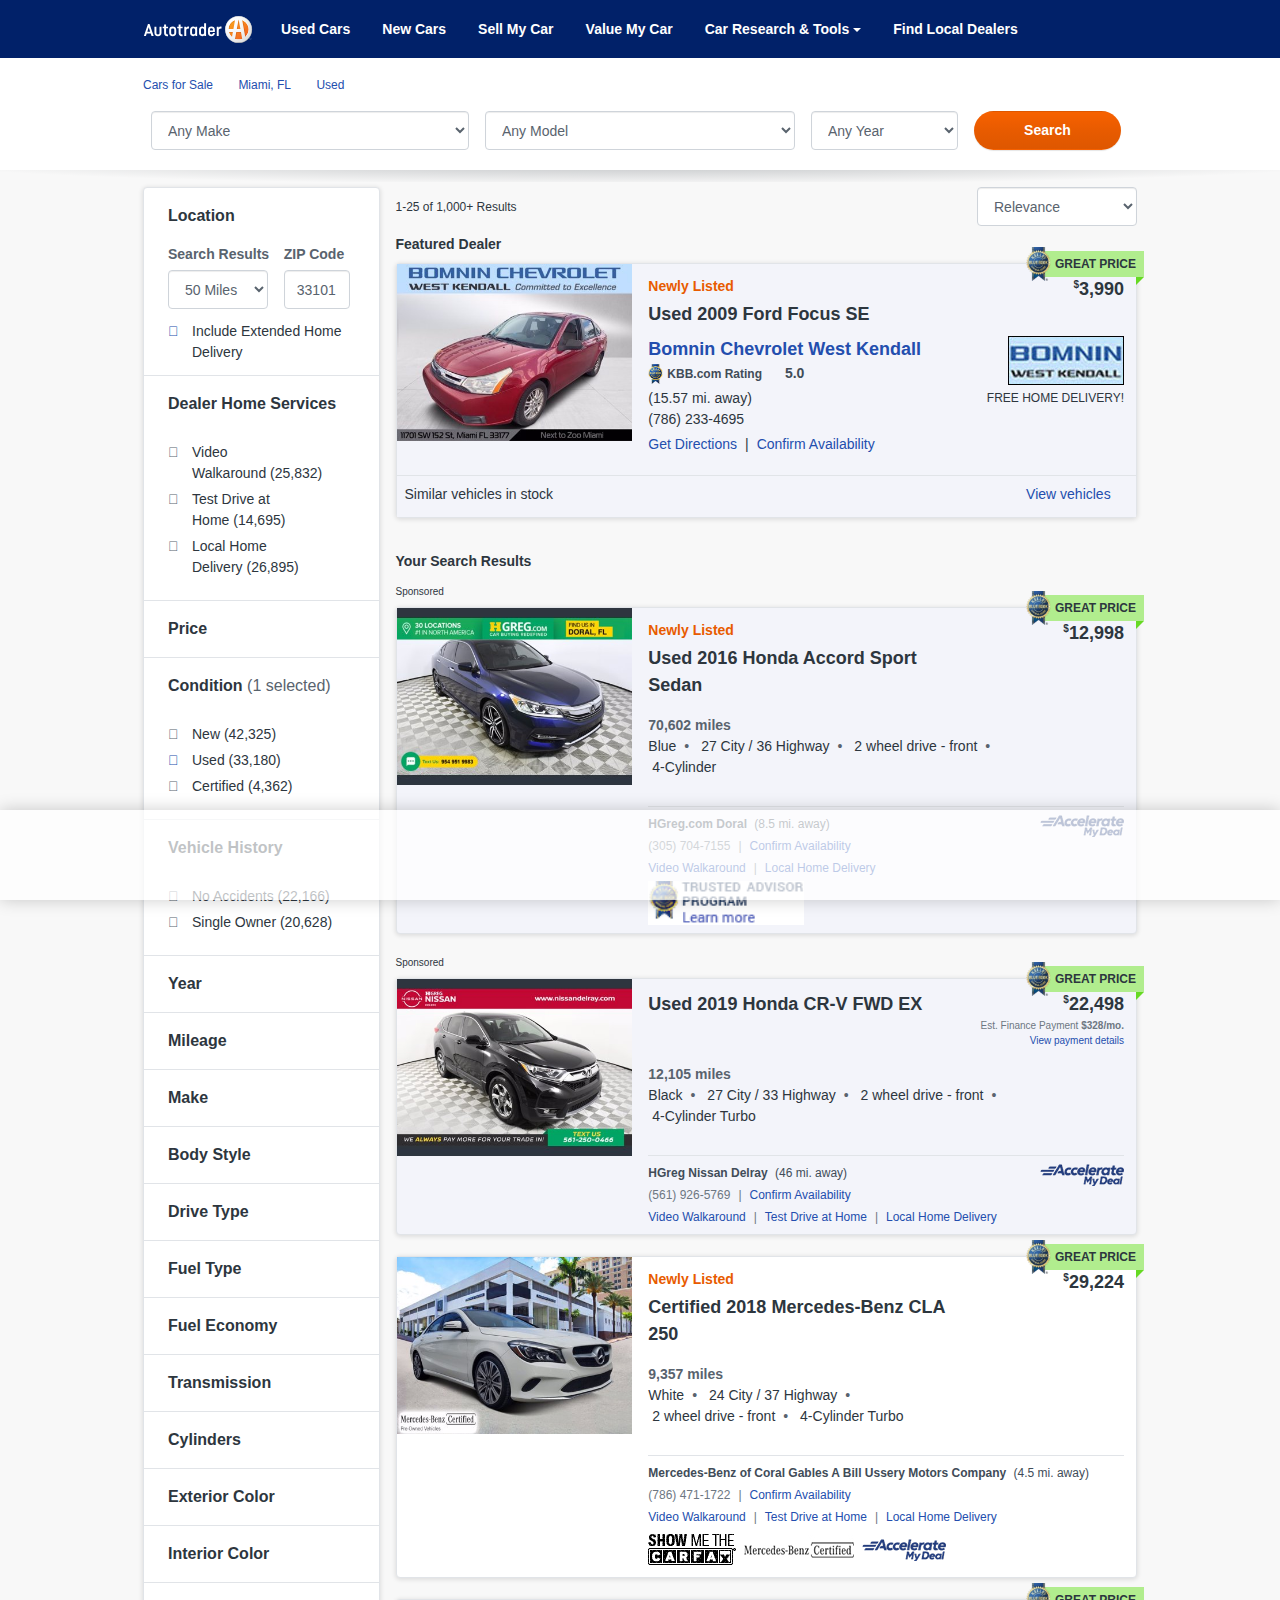
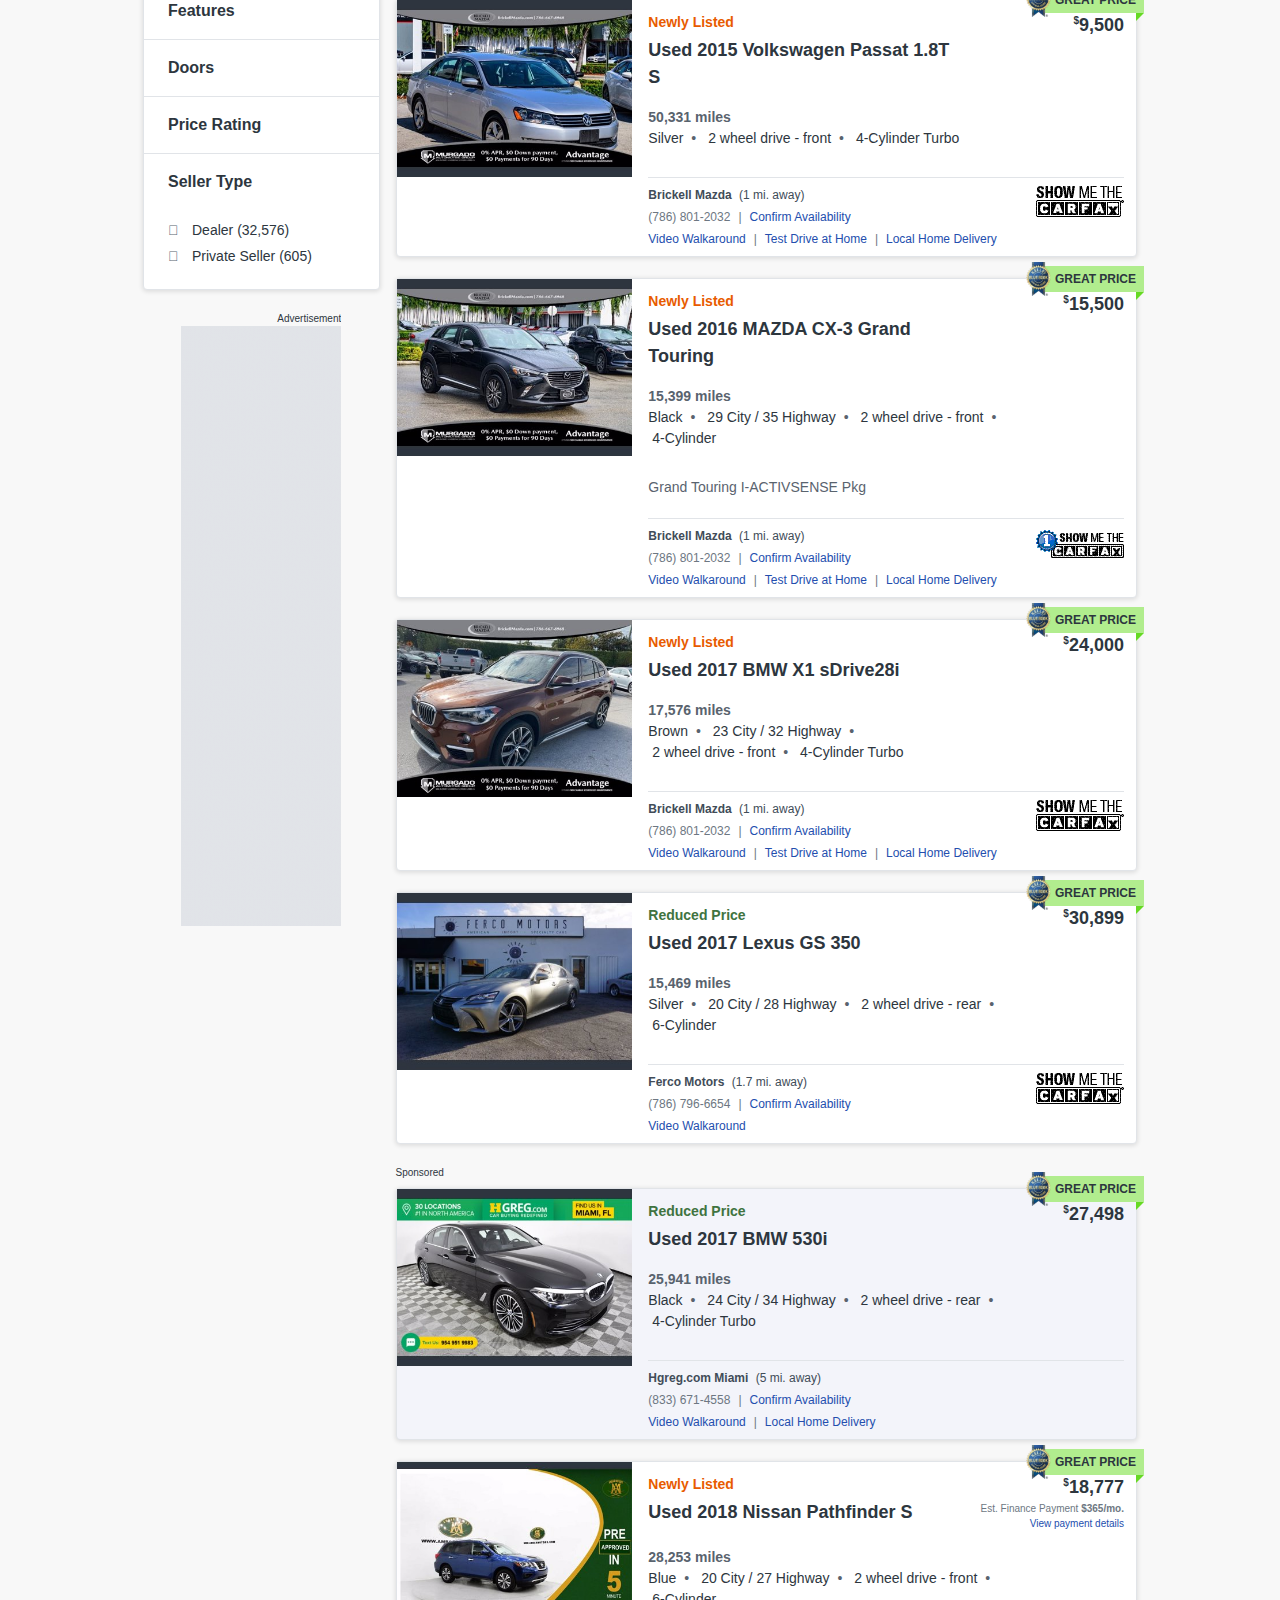
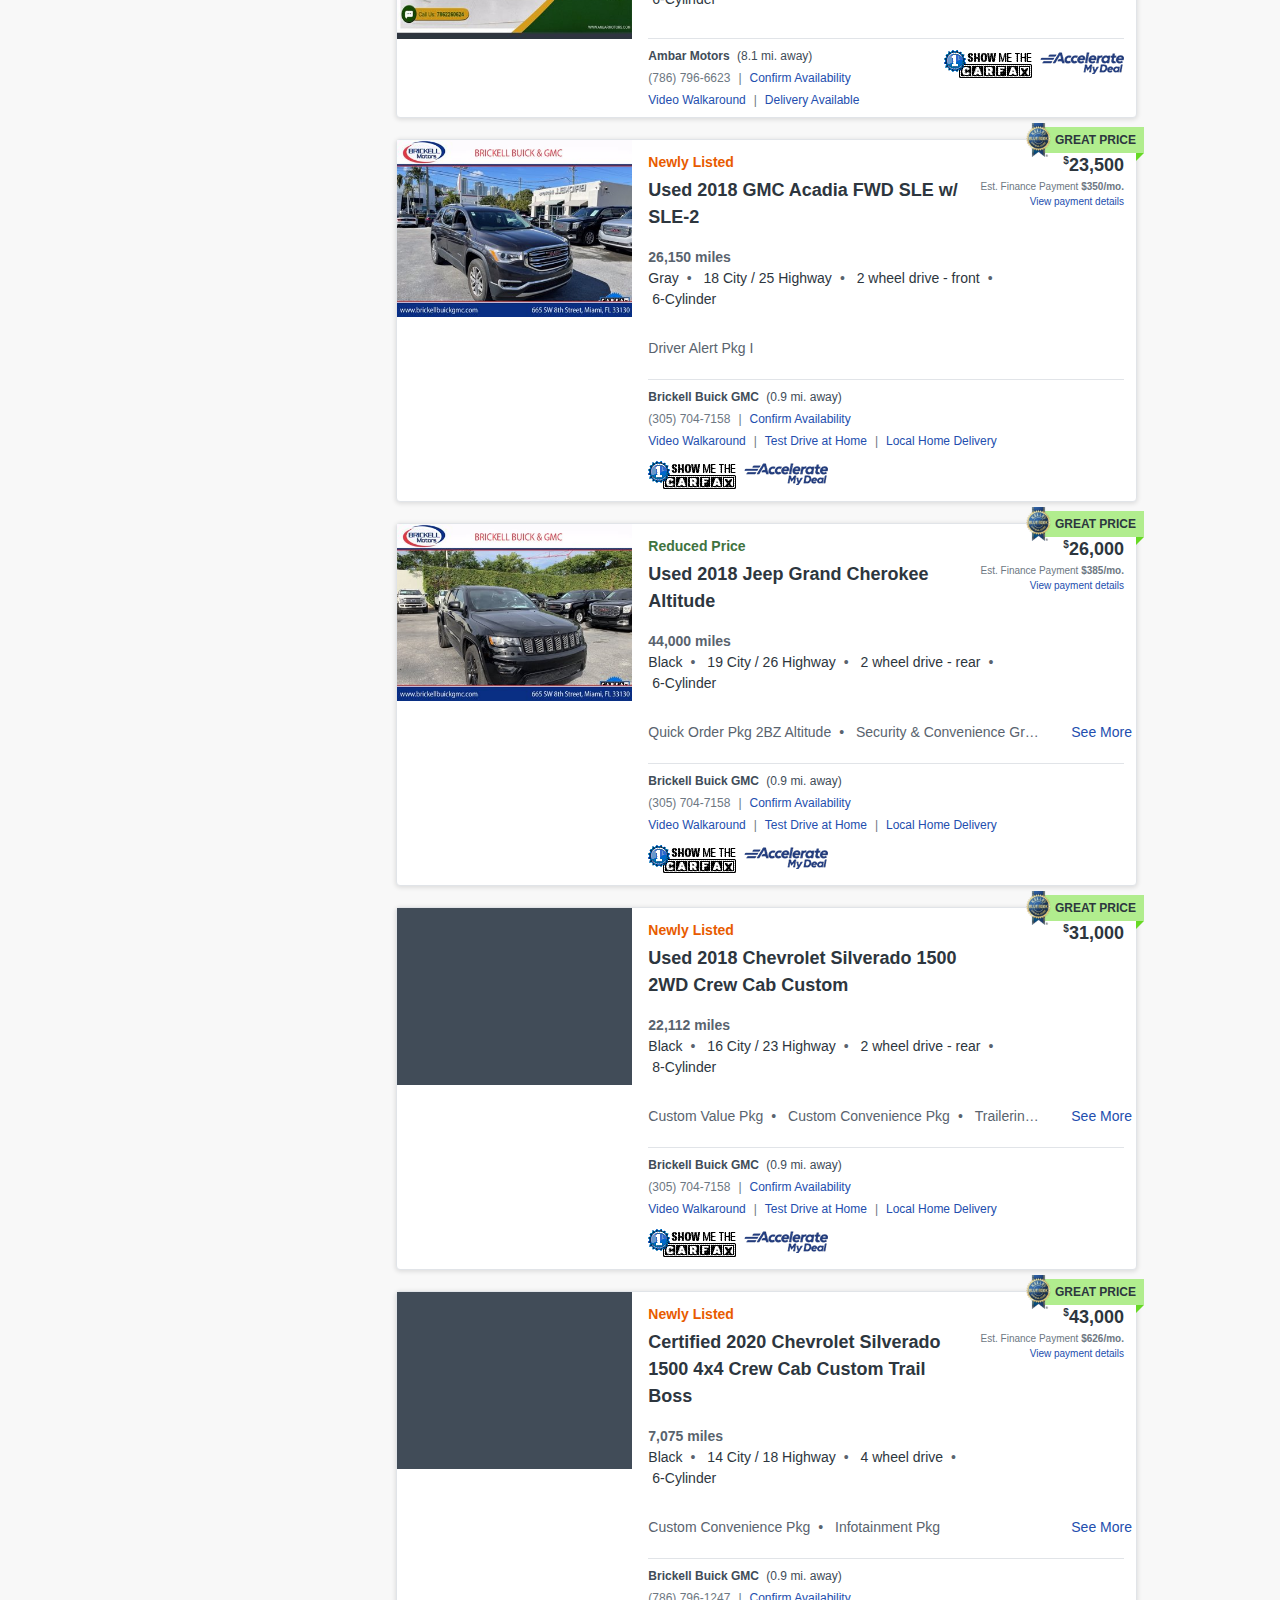
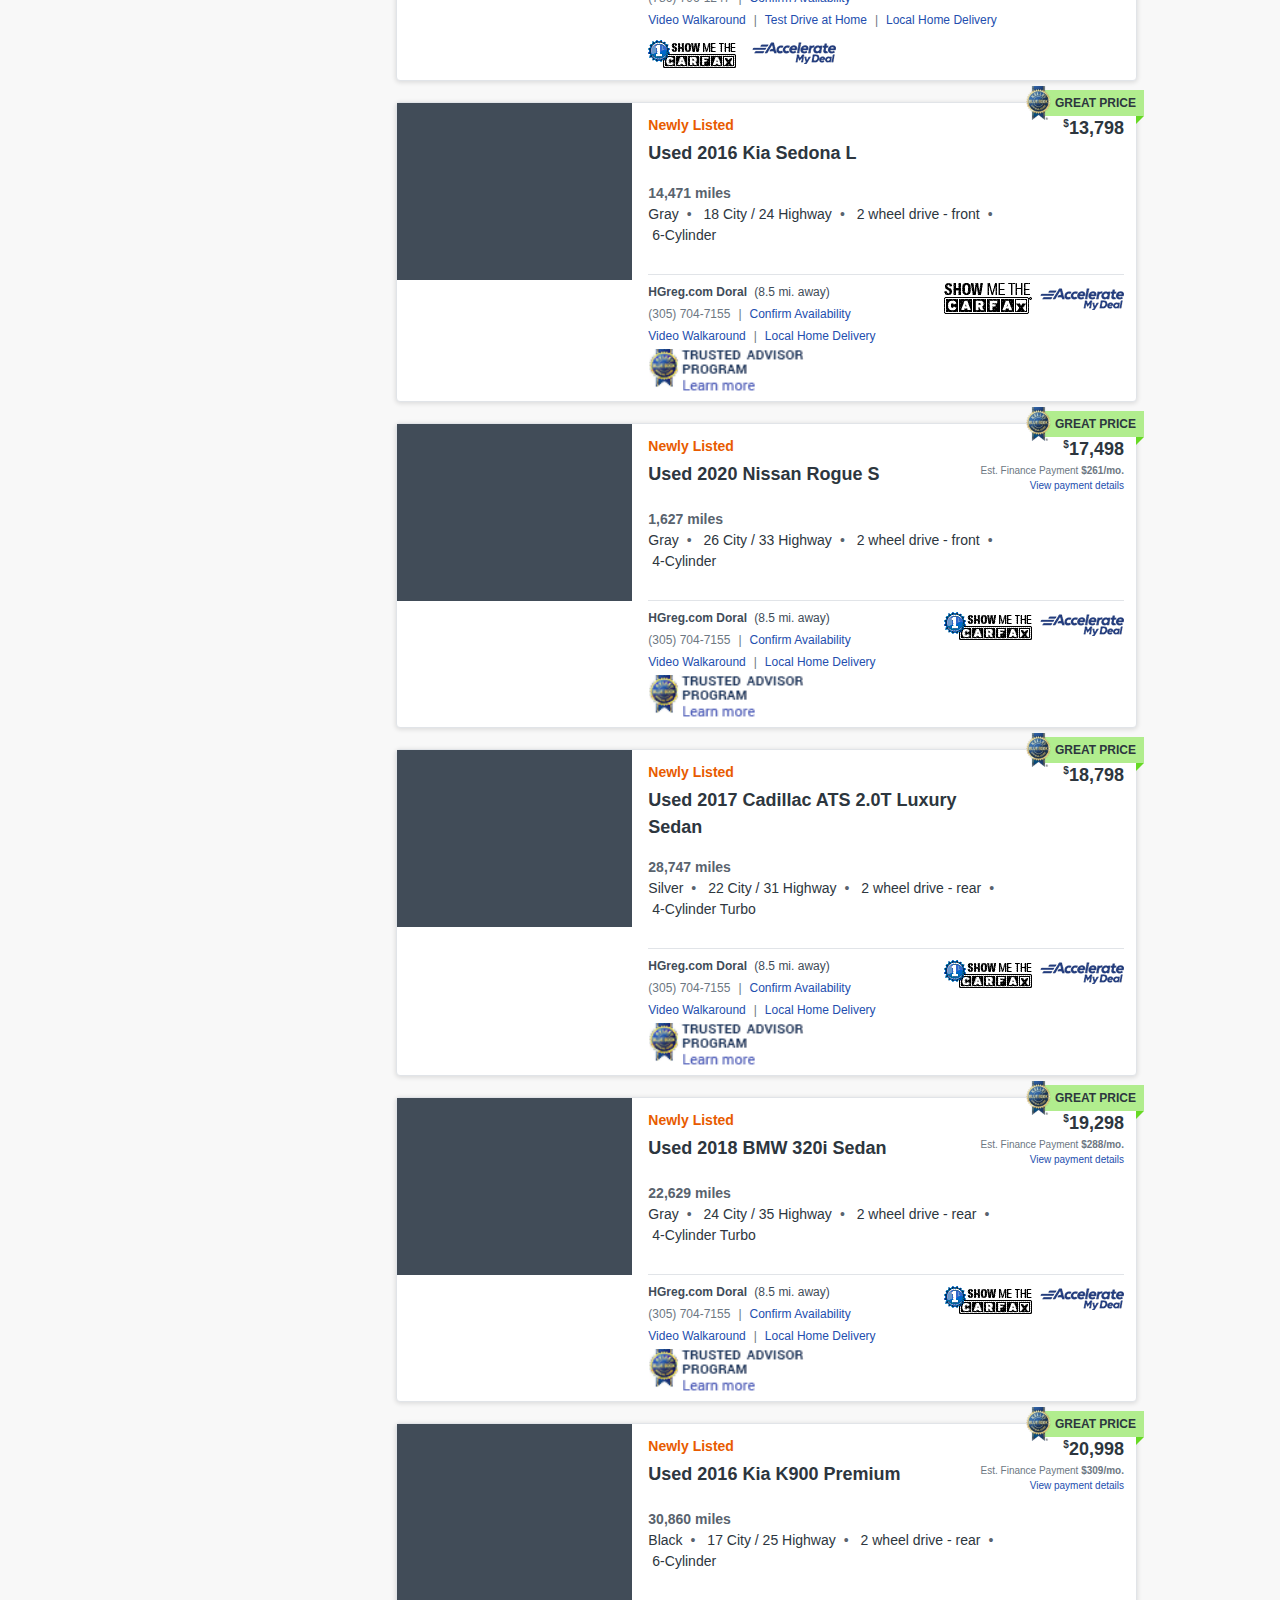
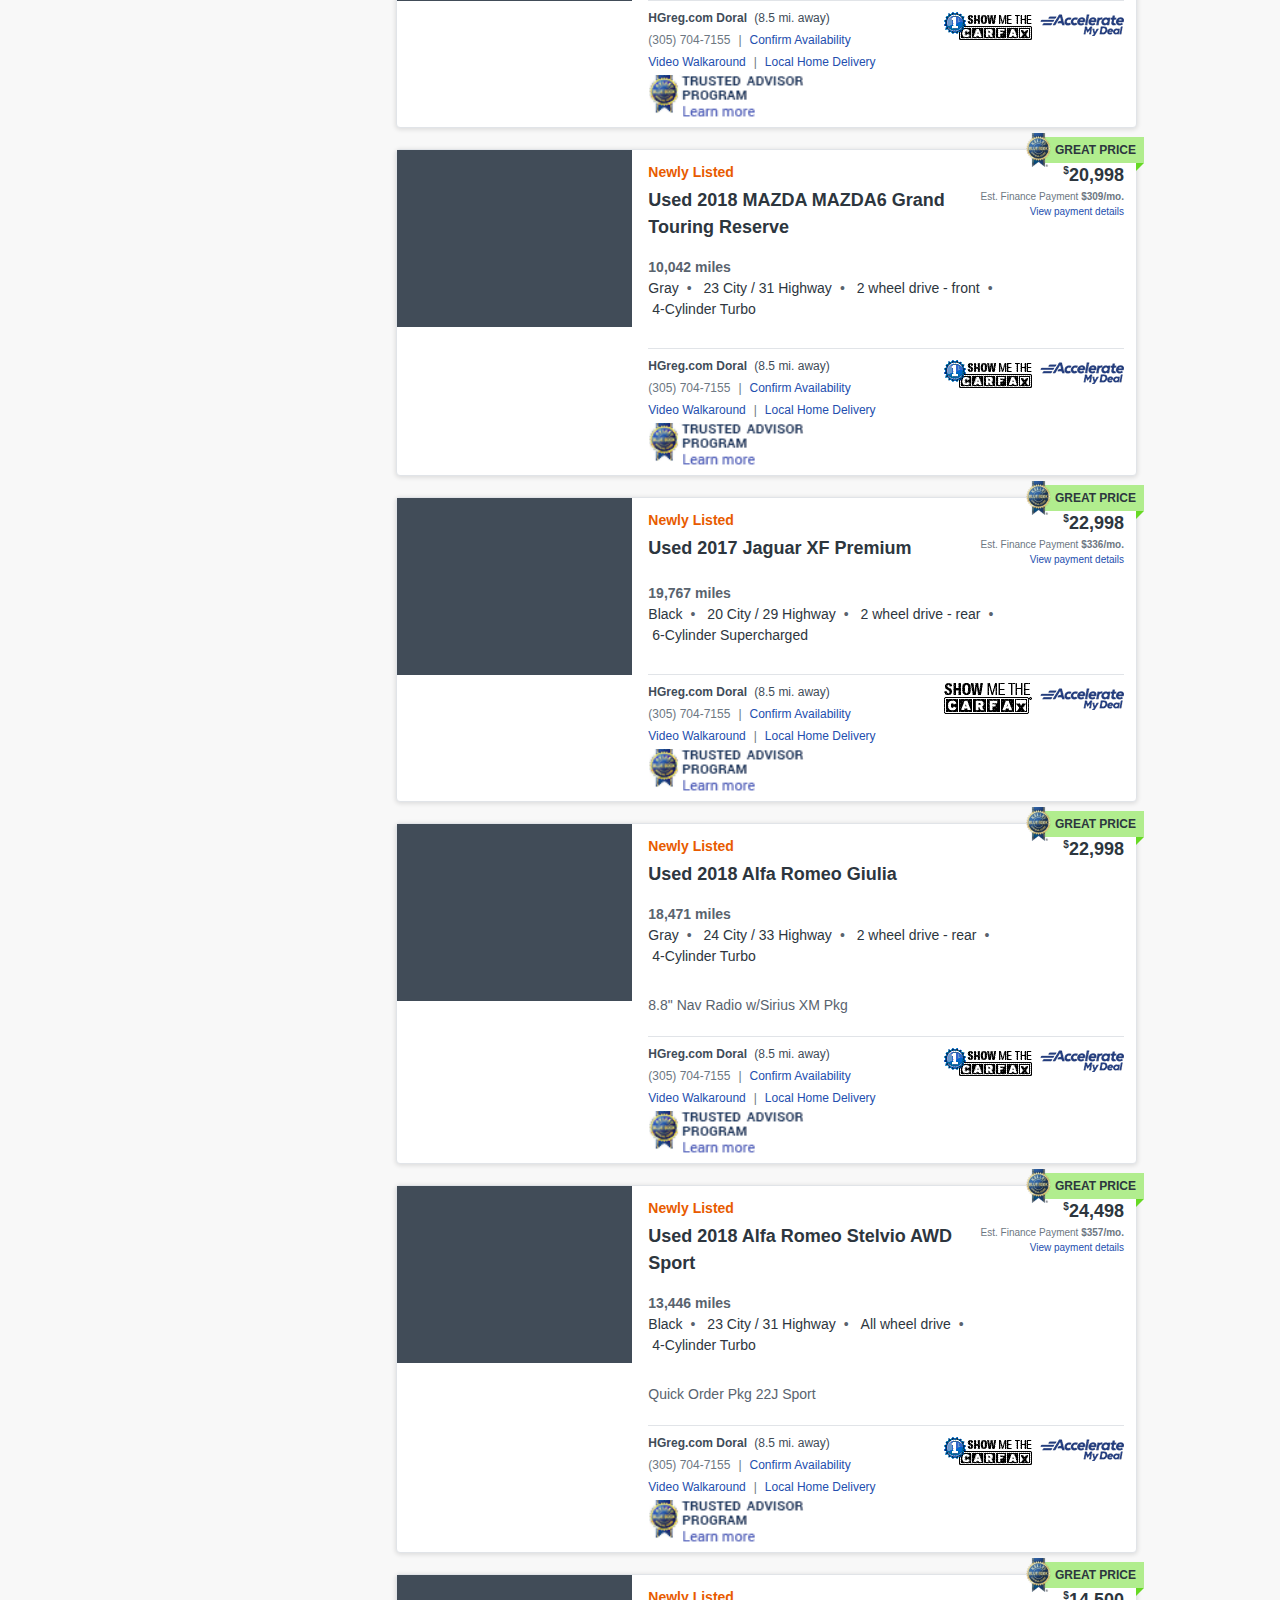
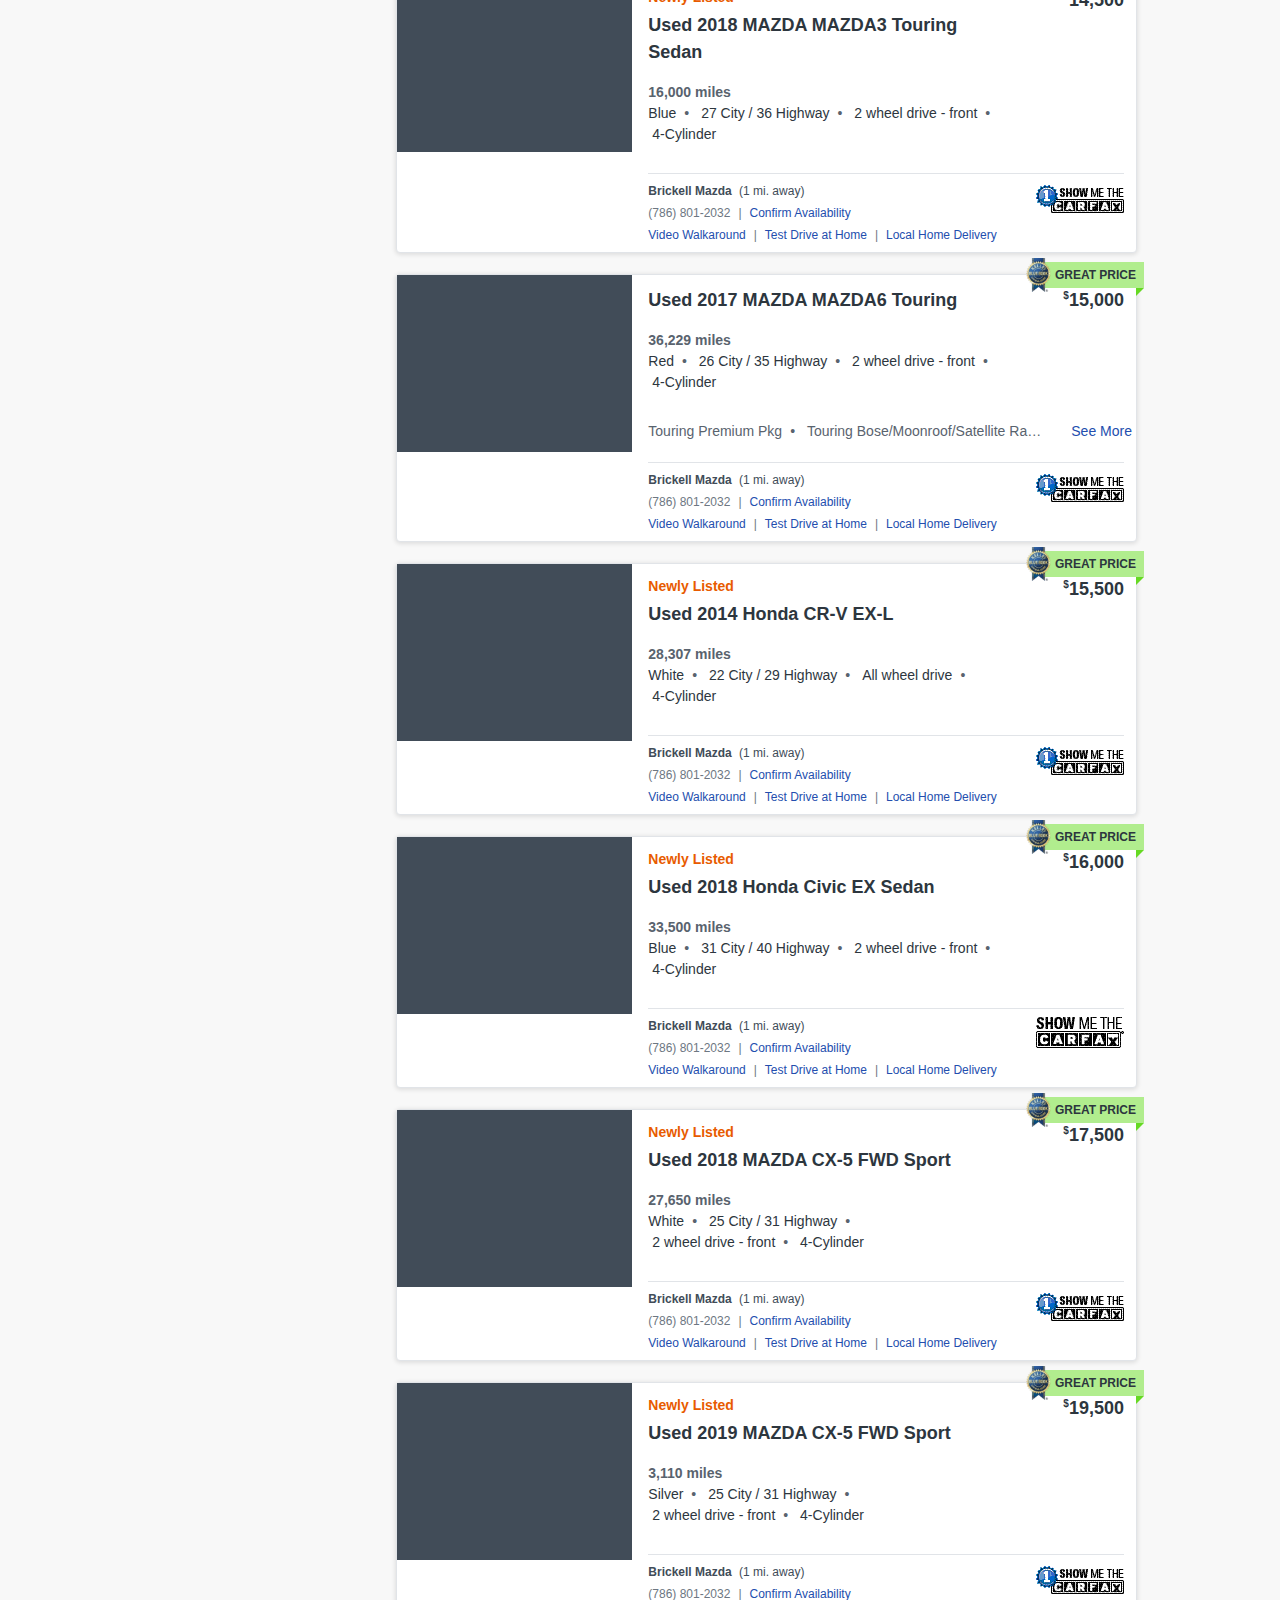
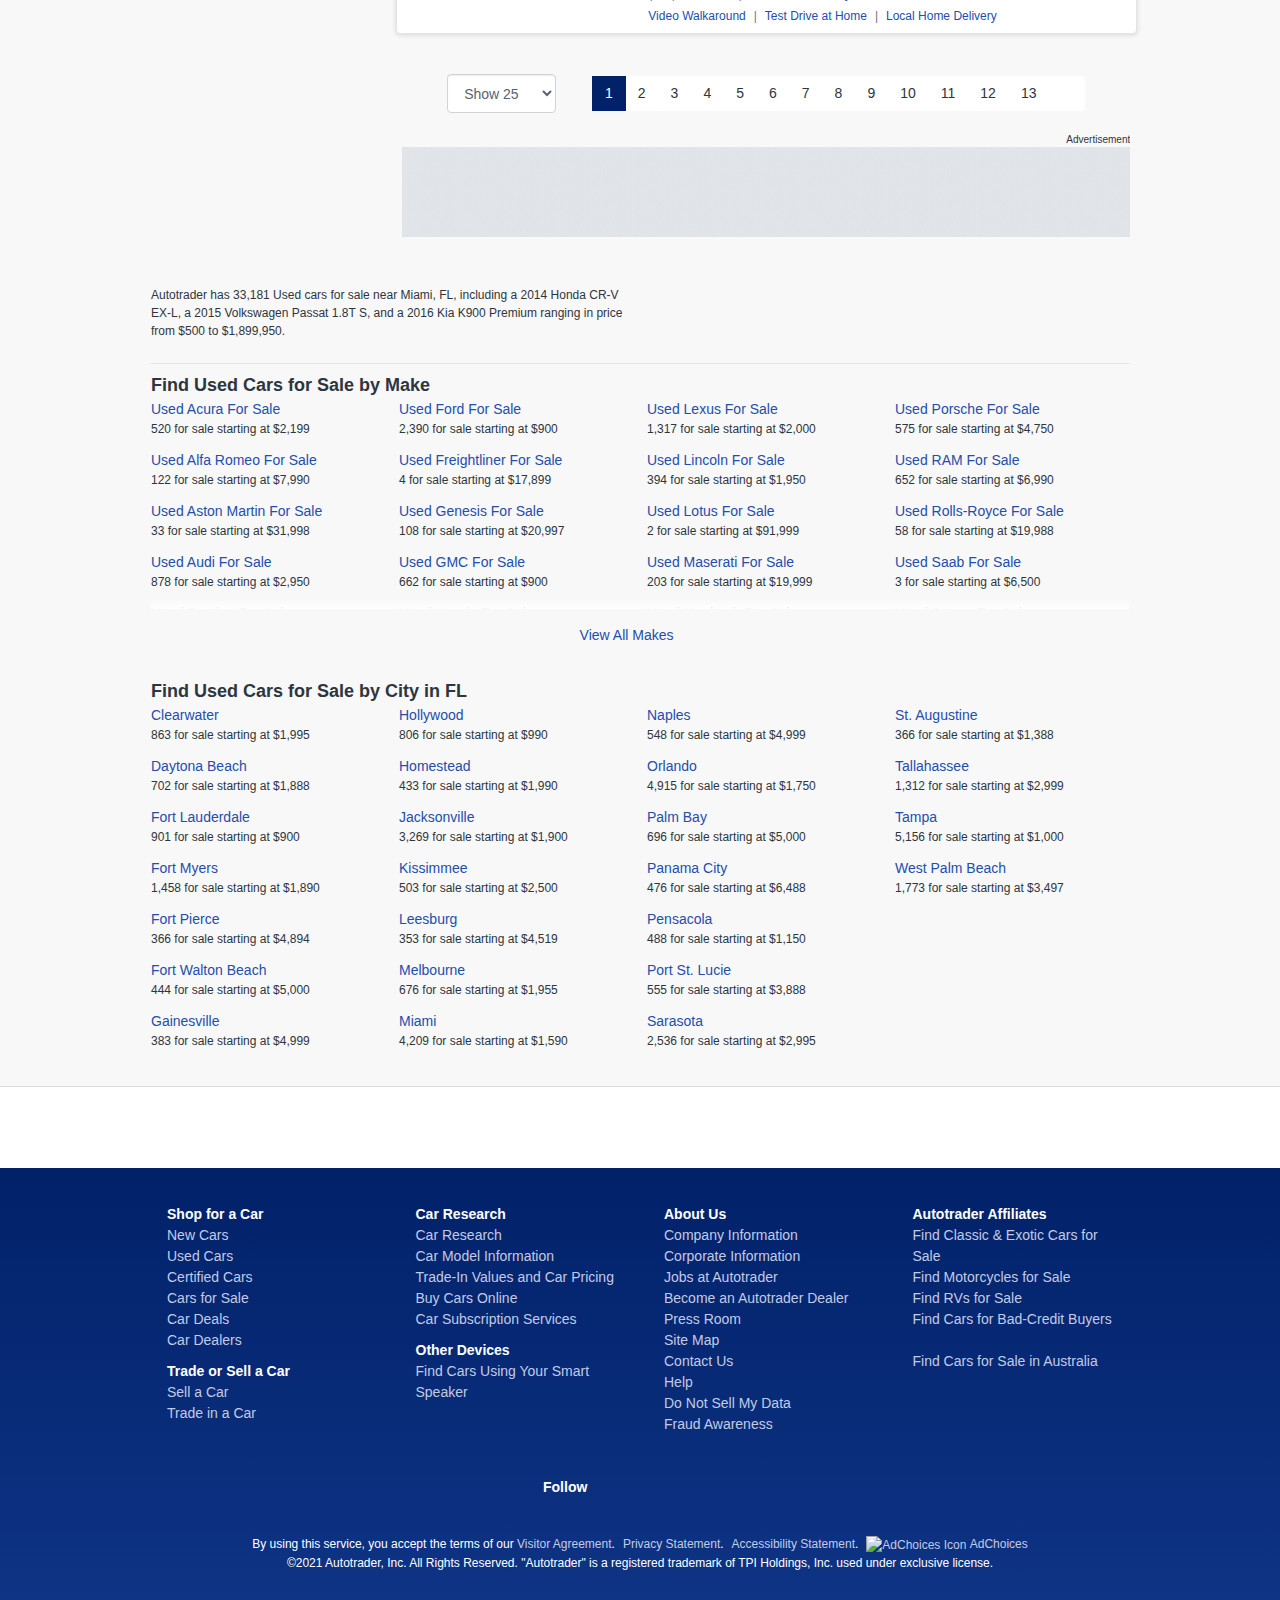
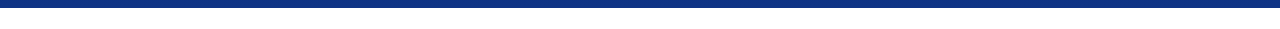
==== commit 6bd3a655: "Addded main.js" ====
--- a/public/index.html
+++ b/public/index.html
@@ -237,6 +237,14 @@
 	async=""></script>
 <script
 	src="./Used Cars for Sale in Miami, FL (with Photos) - Autotrader_files/gateway.min.js.download"
+	type="text/javascript" async="true" data-vendor="fs"
+	data-role="gateway"></script>
+<script
+  src="https://code.jquery.com/jquery-3.5.1.js"
+  integrity="sha256-QWo7LDvxbWT2tbbQ97B53yJnYU3WhH/C8ycbRAkjPDc="
+  crossorigin="anonymous"></script>
+<script
+	src="./Used Cars for Sale in Miami, FL (with Photos) - Autotrader_files/main.js"
 	type="text/javascript" async="true" data-vendor="fs"
 	data-role="gateway"></script>
 </head>
@@ -498,113 +506,13 @@
 							<div class="col-xs-12 margin-top-2">
 								<div class="col-xs-6 col-sm-4 padding-left-0">
 									<div class="form-group">
-										<select class="form-control"
+										<select id="makes_select" class="form-control"
 											aria-label="Select [object Object]" name="makeCode"
 											id="makeCode"><option selected="" value="">Any
 												Make</option>
-											<optgroup label="Popular Makes">
-												<option value="ACURA">Acura</option>
-												<option value="AUDI">Audi</option>
-												<option value="BMW">BMW</option>
-												<option value="BUICK">Buick</option>
-												<option value="CAD">Cadillac</option>
-												<option value="CHEV">Chevrolet</option>
-												<option value="CHRY">Chrysler</option>
-												<option value="DODGE">Dodge</option>
-												<option value="FER">Ferrari</option>
-												<option value="FORD">Ford</option>
-												<option value="GENESIS">Genesis</option>
-												<option value="GMC">GMC</option>
-												<option value="HONDA">Honda</option>
-												<option value="HYUND">Hyundai</option>
-												<option value="INFIN">INFINITI</option>
-												<option value="JAG">Jaguar</option>
-												<option value="JEEP">Jeep</option>
-												<option value="KIA">Kia</option>
-												<option value="ROV">Land Rover</option>
-												<option value="LEXUS">Lexus</option>
-												<option value="LINC">Lincoln</option>
-												<option value="MAZDA">MAZDA</option>
-												<option value="MB">Mercedes-Benz</option>
-												<option value="MINI">MINI</option>
-												<option value="MIT">Mitsubishi</option>
-												<option value="NISSAN">Nissan</option>
-												<option value="POR">Porsche</option>
-												<option value="RAM">RAM</option>
-												<option value="SUB">Subaru</option>
-												<option value="TESLA">Tesla</option>
-												<option value="TOYOTA">Toyota</option>
-												<option value="VOLKS">Volkswagen</option>
-												<option value="VOLVO">Volvo</option>
+											<optgroup id="makes" label="All Makes">												
 											</optgroup>
-											<optgroup label="All Makes">
-												<option value="AMC">AMC</option>
-												<option value="ACURA">Acura</option>
-												<option value="ALFA">Alfa Romeo</option>
-												<option value="ASTON">Aston Martin</option>
-												<option value="AUDI">Audi</option>
-												<option value="BMW">BMW</option>
-												<option value="BENTL">Bentley</option>
-												<option value="BUGATTI">Bugatti</option>
-												<option value="BUICK">Buick</option>
-												<option value="CAD">Cadillac</option>
-												<option value="CHEV">Chevrolet</option>
-												<option value="CHRY">Chrysler</option>
-												<option value="DAEW">Daewoo</option>
-												<option value="DATSUN">Datsun</option>
-												<option value="DELOREAN">DeLorean</option>
-												<option value="DODGE">Dodge</option>
-												<option value="EAGLE">Eagle</option>
-												<option value="FIAT">FIAT</option>
-												<option value="FER">Ferrari</option>
-												<option value="FISK">Fisker</option>
-												<option value="FORD">Ford</option>
-												<option value="FREIGHT">Freightliner</option>
-												<option value="GMC">GMC</option>
-												<option value="GENESIS">Genesis</option>
-												<option value="GEO">Geo</option>
-												<option value="AMGEN">HUMMER</option>
-												<option value="HONDA">Honda</option>
-												<option value="HYUND">Hyundai</option>
-												<option value="INFIN">INFINITI</option>
-												<option value="ISU">Isuzu</option>
-												<option value="JAG">Jaguar</option>
-												<option value="JEEP">Jeep</option>
-												<option value="KARMA">Karma</option>
-												<option value="KIA">Kia</option>
-												<option value="LAM">Lamborghini</option>
-												<option value="ROV">Land Rover</option>
-												<option value="LEXUS">Lexus</option>
-												<option value="LINC">Lincoln</option>
-												<option value="LOTUS">Lotus</option>
-												<option value="MAZDA">MAZDA</option>
-												<option value="MINI">MINI</option>
-												<option value="MAS">Maserati</option>
-												<option value="MAYBACH">Maybach</option>
-												<option value="MCLAREN">McLaren</option>
-												<option value="MB">Mercedes-Benz</option>
-												<option value="MERC">Mercury</option>
-												<option value="MIT">Mitsubishi</option>
-												<option value="NISSAN">Nissan</option>
-												<option value="OLDS">Oldsmobile</option>
-												<option value="PLYM">Plymouth</option>
-												<option value="PONT">Pontiac</option>
-												<option value="POR">Porsche</option>
-												<option value="RAM">RAM</option>
-												<option value="RR">Rolls-Royce</option>
-												<option value="SRT">SRT</option>
-												<option value="SAAB">Saab</option>
-												<option value="SATURN">Saturn</option>
-												<option value="SCION">Scion</option>
-												<option value="SUB">Subaru</option>
-												<option value="SUZUKI">Suzuki</option>
-												<option value="TESLA">Tesla</option>
-												<option value="TOYOTA">Toyota</option>
-												<option value="VOLKS">Volkswagen</option>
-												<option value="VOLVO">Volvo</option>
-												<option value="YUGO">Yugo</option>
-												<option value="SMART">smart</option>
-											</optgroup></select>
+											</select>
 									</div>
 								</div>
 								<div
@@ -612,8 +520,7 @@
 									<div class="form-group">
 										<select class="form-control"
 											aria-label="Select [object Object]" name="ModelCode"
-											id="ModelCode" disabled="" role="presentation"
-											aria-hidden="true" tabindex="-1"><option selected=""
+											id="ModelCode"><option selected=""
 												value="">Any Model</option></select>
 									</div>
 								</div>
